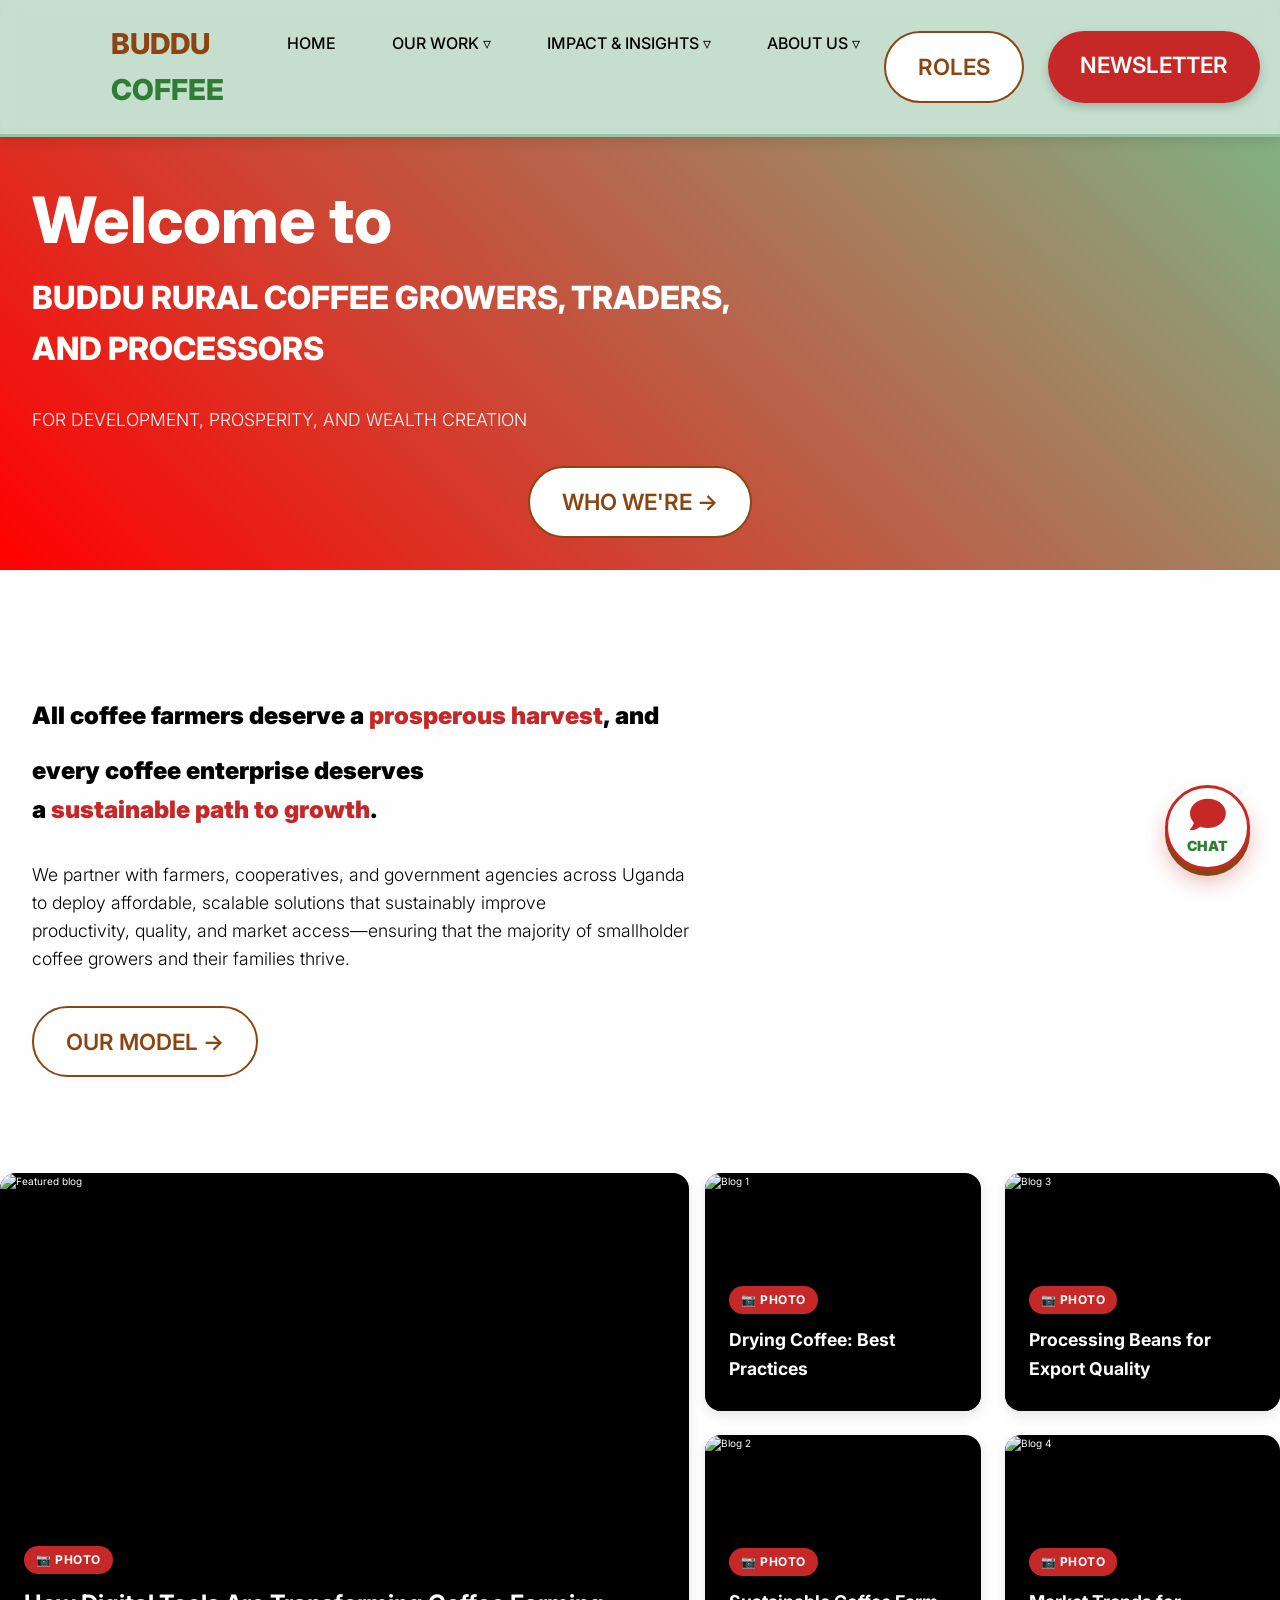
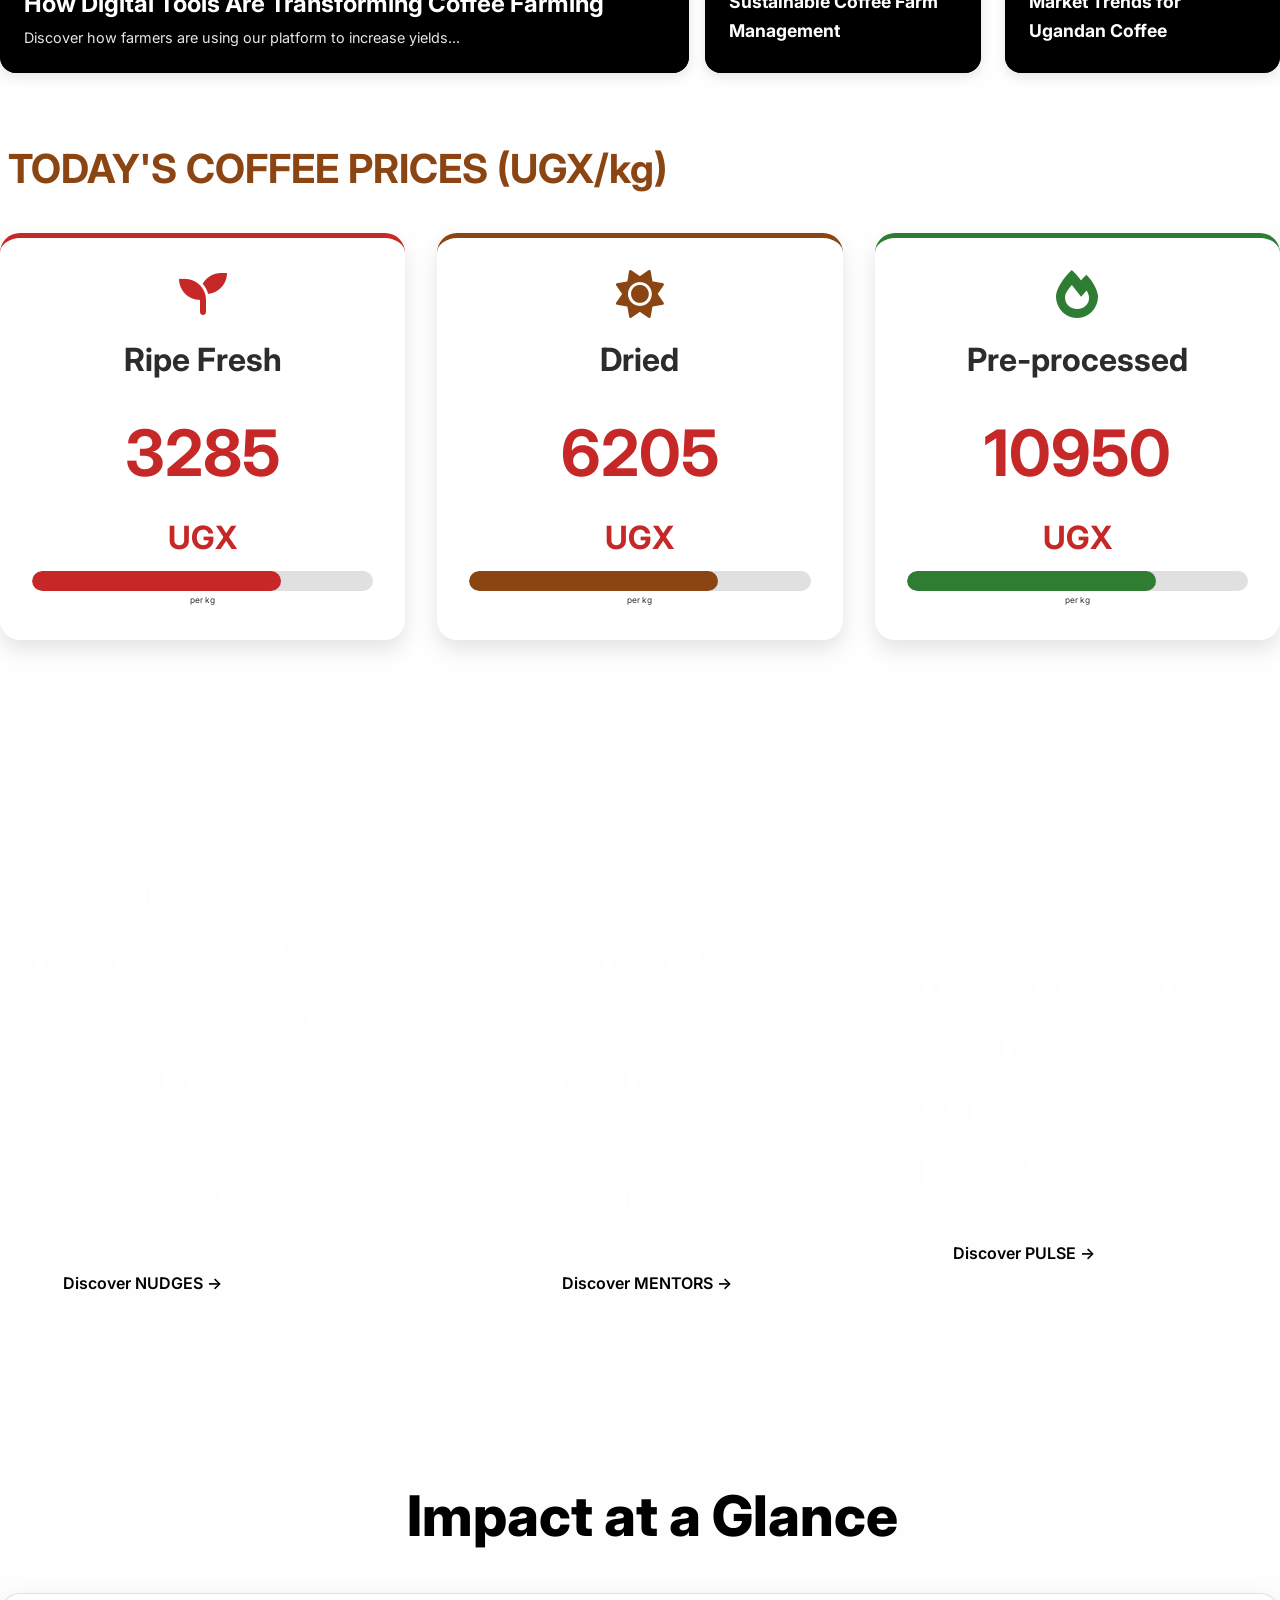
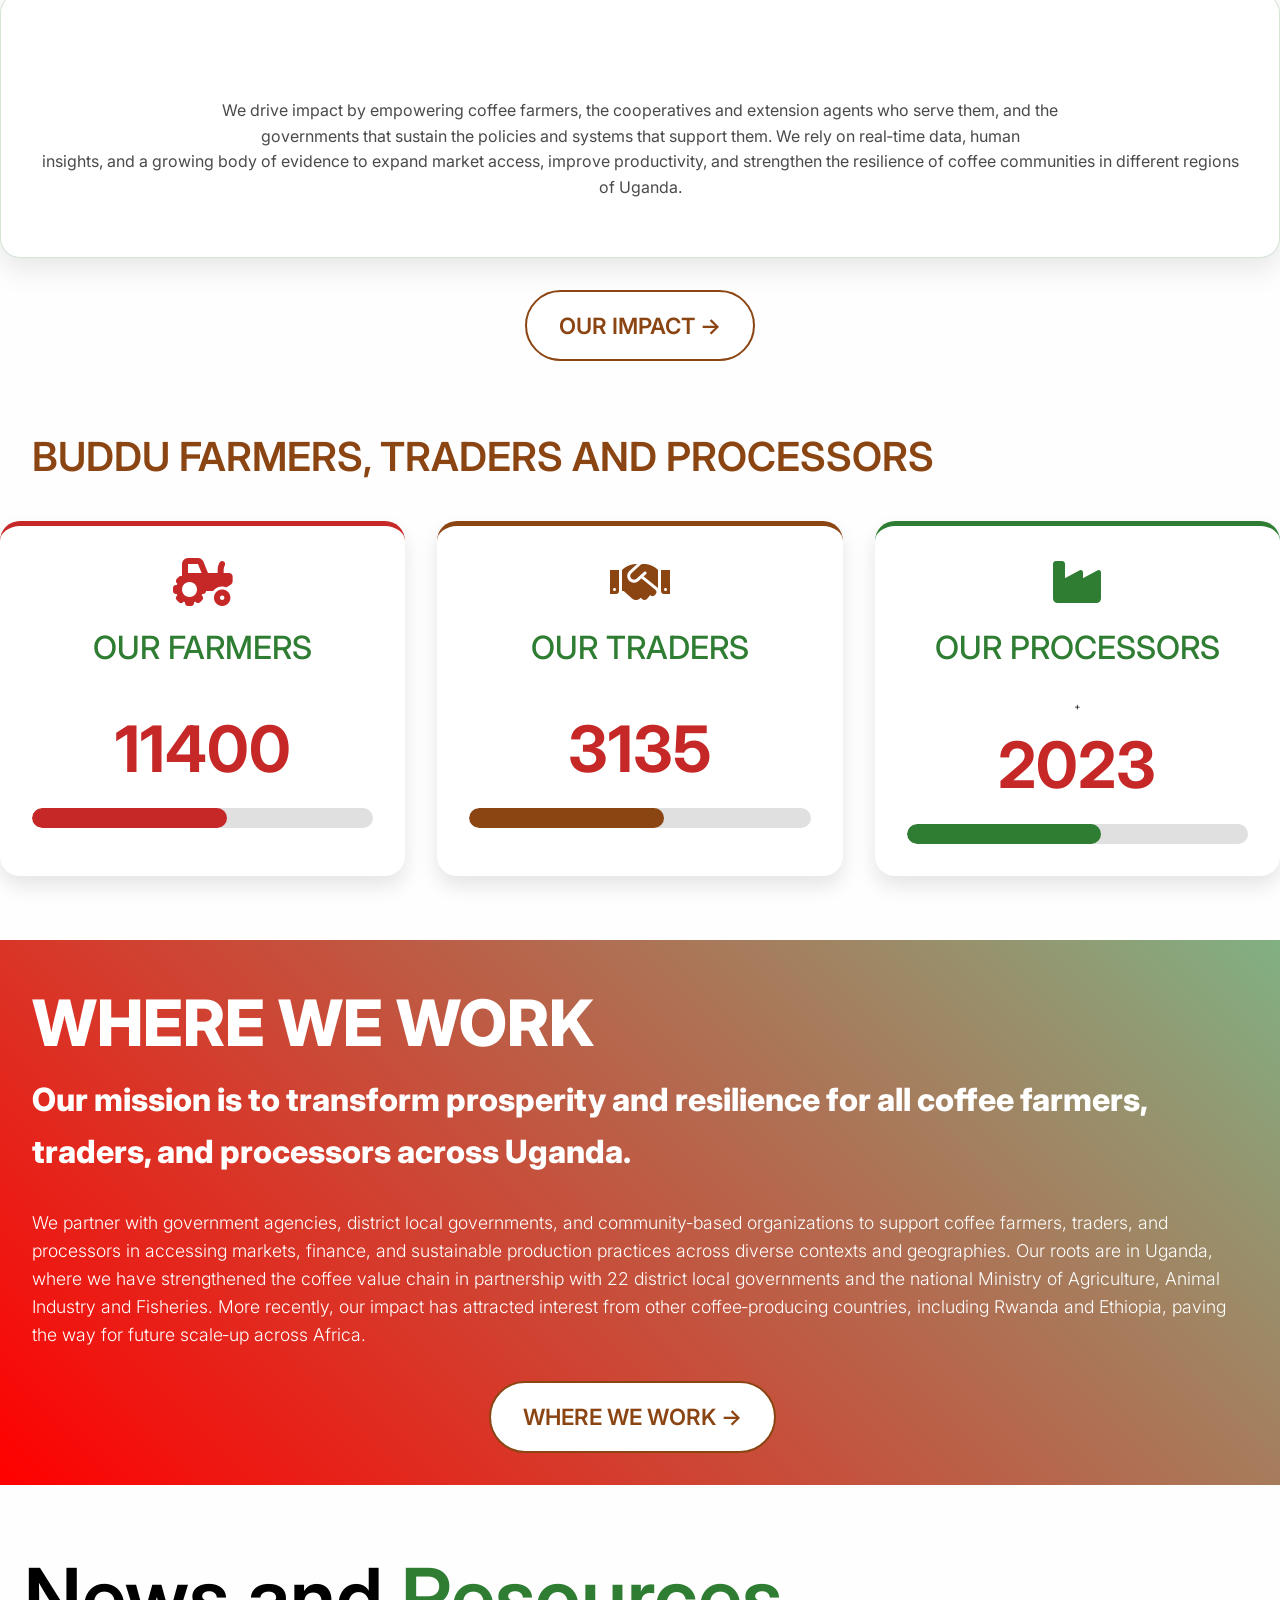
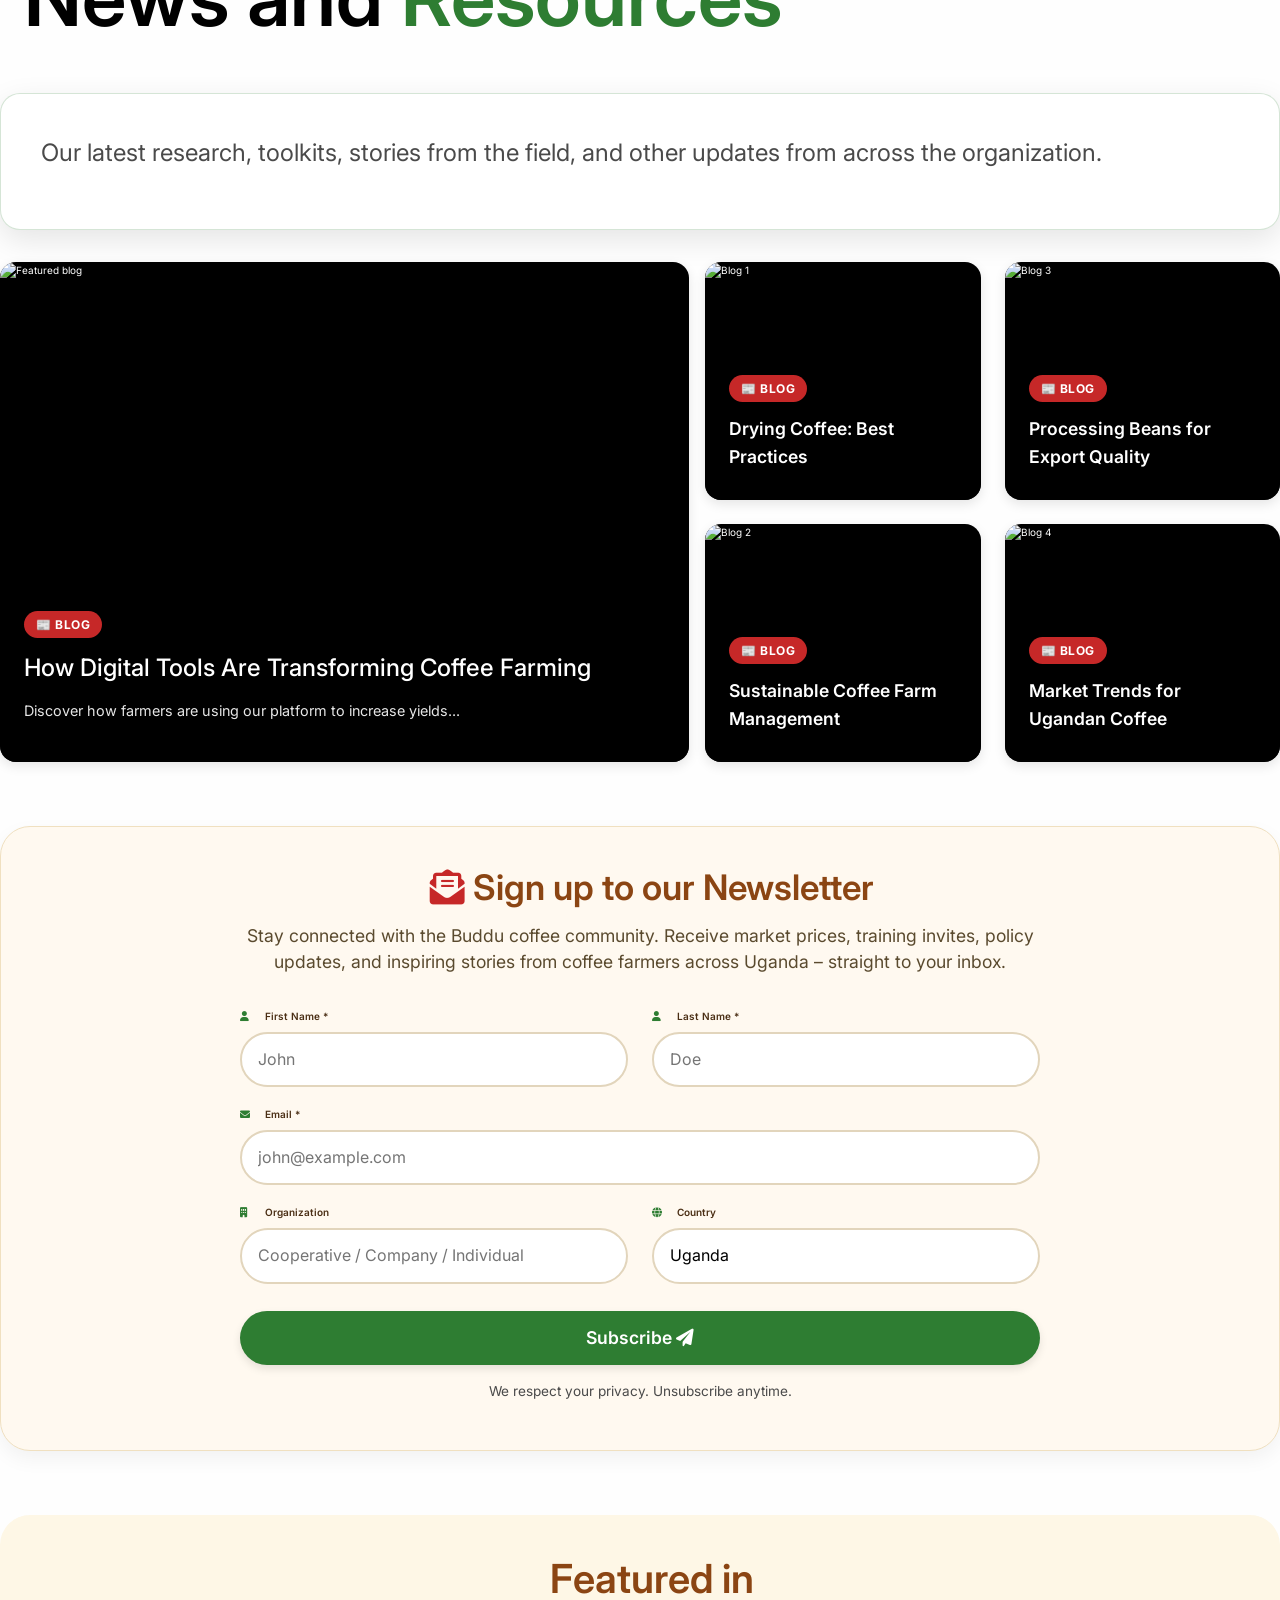
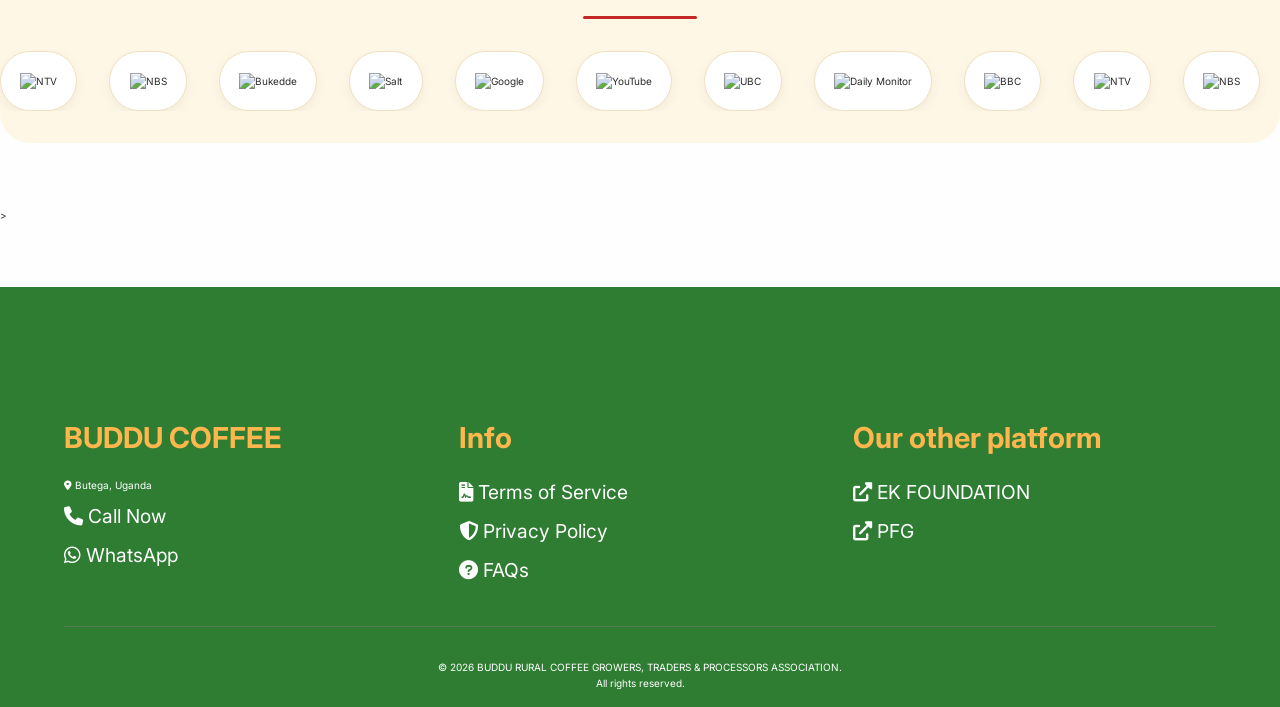
==== index.html @ 9400cb8c "Update index.html" ====
<!DOCTYPE html>
<html lang="en">
<head>
    <meta charset="UTF-8">
    <meta name="viewport" content="width=device-width, initial-scale=1.0, maximum-scale=2.0">
    <title>BUDDU RURAL COFFEE GROWERS, TRADERS AND PROCESSORS ASSOCIATION</title>
    <!-- Font Awesome 6 (icons) & Google Font for readability -->
    <link rel="stylesheet" href="https://cdnjs.cloudflare.com/ajax/libs/font-awesome/6.0.0-beta3/css/all.min.css">
    <link href="https://fonts.googleapis.com/css2?family=Inter:opsz,wght@14..32,400;14..32,600;14..32,700&display=swap" rel="stylesheet">
    <link rel="stylesheet" href="style.css">
</head>
<body>

<!-- NAVIGATION BAR (Red & Green theme) -->
    <nav class="navbar">
        <div class="nav-container">
            <div class="logo">
                <i class="i-container" style= "background-image: url(https://res.cloudinary.com/dxd5hibh7/image/upload/v1773772410/BUDDU-RURAL_COFFEE_GROWERS_TRADERS_PROCESSORS_ASSOCIATION_LTD_bmiiyi.png);"></i>
                <div class= "logo-container">
                <p><span>BUDDU</span></p>
                <p><span class="highlight">COFFEE</span></p>
                </div>    
            </div>
            <ul class="nav-menu" id="nav-menu">
                <div class="dropdown">
                <a href="index.html" class="dropbtn" id="about-main-btn"><span>HOME</span></a>
                </div>
                <div class="dropdown">
                <a href="our-work.html" class="dropbtn" id="about-main-btn"><span>OUR WORK ▿</span></a>
                <div class="dropdown-content">
                    <a href="our-work.html#our-model">OUR MODEL</a>
                    <a href="our-work.html#sustainability">SUSTAINABILITY</a>
                    <a href="our-work.html#where-we-work">WHERE WE WORK</a>

                </div>
            </div>
                <div class="dropdown">
                <a href="impact-insights.html" class="dropbtn" id="about-main-btn"><span>IMPACT & INSIGHTS ▿</span></a>
                <div class="dropdown-content">
                    <a href="impact-insights.html#impact-at-a-glance">IMPACT AT A GLANCE</a>
                    <a href="impact-insights.html#impact-by-area">IMPACT BY AREA</a>
                    <a href="impact-insights.html#data-driven-impact">DATA-DRIVEN IMPACT</a>
                    <a href="impact-insights.html#impact-reports">IMPACT REPORTS</a>
                </div>
            </div>
                <div class="dropdown">
                <a href="about.html" class="dropbtn" id="about-main-btn"><span>ABOUT US ▿</span></a>
                <div class="dropdown-content">
                    <a href="about.html#mission-vision-01">MISSION & VISION</a>
                    <a href="about.html#our-team-01">OUR TEAM</a>
                    <a href="about.html#leadership-team">LEADERSHIP TEAM</a>
                    <a href="about.html#board-of-directors">BOARD OF DIRECTORS</a>
                    <a href="about.html#partners">PARTNERS</a>
                </div>
            </div>
                <li data-page="home" class="active" style= "display:none"><i class="fas fa-home"></i> <span>Home</span></li>
                <li data-page="dashboard" title= "Preview Your Networth" style= "display:none"><i class="fas fa-chart-line"></i> <span>Dashboard</span></li>
                <li data-page="signup" title= "Join Our Cooperative" style= "display:none"><i class="fas fa-user-plus"></i> <span>Signup</span></li>
                <li data-page="settings" title= "Configure Notifications And Font-size" style= "display:none"><i class="fas fa-cog"></i> <span>Settings</span></li>
                <li data-page="profile" title= "View And Edit Profile" style= "display:none"><i class="fas fa-id-card"></i> <span>Profile</span></li>
                <a class="btn-secondary" href="role.html">ROLES</a>
                <a class="btn-primary" href="#newsletter">NEWSLETTER</a>
            </ul>
            <!-- Role tabs (Farmer/Trader/Processor) integrated in nav for quick access -->
            <div class="role-tabs" style= "display:none">
                <button class="role-btn active" data-role="farmer"><i class="fas fa-tractor"></i> Farmer</button>
                <button class="role-btn" data-role="trader"><i class="fas fa-handshake"></i> Trader</button>
                <button class="role-btn" data-role="processor"><i class="fas fa-industry"></i> Processor</button>
            </div>
            <div class="hamburger"><i class="fas fa-bars"></i></div>
        </div>
    </nav>
    

    <!-- MAIN CONTENT – all "pages" are sections hidden/shown via JS -->
    <main>
        <!-- HERO SECTION (part of Home, but visible on all pages? We'll place it inside home) -->

        <section class="about-section" id="our-team">
            <div class="our-team" style="background-image: url('https://images.unsplash.com/photo-1512568400610-62da28bc8a13?ixlib=rb-4.0.3&auto=format&fit=crop&w=800&q=80');">
                <div class="our-team-overlay"></div>
                <div class="our-team-content">
                    <p class="animate-up"><span class="team">Welcome to</span><br>BUDDU RURAL COFFEE GROWERS, TRADERS,<br>AND PROCESSORS</p>
                    <p style="font-size: 1.1rem; font-weight: 300;">FOR DEVELOPMENT, PROSPERITY, AND WEALTH CREATION</p>
                   <div class="hero-buttons animate-up delay-2">
                        <a class="btn-secondary" href="about.html">WHO WE'RE →</a>
                    </div>
                </div>
            </div>
        <!-- HOME PAGE -->

        <!-- Sidebar (off-canvas menu) -->
<div class="sidebar" id="sidebar">
    <div class="sidebar-header">
        <div class="sidebar-logo">
            <img src="https://res.cloudinary.com/dxd5hibh7/image/upload/v1773772410/BUDDU-RURAL_COFFEE_GROWERS_TRADERS_PROCESSORS_ASSOCIATION_LTD_bmiiyi.png" alt="Buddu Coffee Logo">
            <span>Buddu Coffee</span>
        </div>
        <button class="close-sidebar" id="closeSidebar">&times;</button>
    </div>
    <ul class="sidebar-menu">
        <li><a href="index.html">Home</a></li>
        <li><a href="our-work.html">Our Work ▿</a></li>
        <li><a href="impact-insights.html">Impact & Insights ▿</a></li>
        <li><a href="about.html">About Us ▿</a></li>
        <li><a href="role.html">Roles</a></li>
        <li><a href="news-resources.html">Newsletter</a></li>
    </ul>
    <div class="sidebar-footer">
        <p>📞 <a href="tel:+256751545436">Call Now</a></p>
        <p>💬 <a href="https://wa.me/256701715505" target="_blank">WhatsApp</a></p>
        <div class="social-links">
            <a href="#"><i class="fab fa-facebook"></i></a>
            <a href="#"><i class="fab fa-twitter"></i></a>
            <a href="#"><i class="fab fa-instagram"></i></a>
            <a href="https://www.tiktok.com/@buddururalcoffee"><i class="fa-brands fa-tiktok"></i></a>
        </div>
    </div>
</div>

<!-- Overlay for when sidebar is open -->
<div class="sidebar-overlay" id="sidebarOverlay"></div>

<div>
           <section class="welcome-section" id="welcome-section">
            <div class="welcome">
                <div class="welcome-overlay"></div>
                <div class="welcome-content">
                    <p class="animate-up"><span class="come"></span>All coffee farmers deserve a <span>prosperous harvest</span>, and<br>every coffee enterprise deserves<br>a <span>sustainable path to growth</span>.</p>
                    <p style="font-size: 1.1rem; font-weight: 300;">We partner with farmers, cooperatives, and government agencies across Uganda<br> to deploy affordable, scalable solutions that sustainably improve<br>productivity, quality, and market access—ensuring that the majority of smallholder<br>coffee growers and their families thrive.</p>
                   <div class="welcome-buttons animate-up delay-2">
                        <button class="btn-welcome" onclick="switchPage('about')" style="margin-left: 0;">OUR MODEL →</button>
                    </div>
                </div>
            </div>
</div>
        </section>
    </div>

    <div class="blog-grid">
    <!-- Featured blog (full height on left) -->
    <a href="https://res.cloudinary.com/dxd5hibh7/image/upload/v1773411792/coffeeCherriesHero_luwmcz.png" class="blog-featured">
        <div class="blog-card">
            <img src="https://res.cloudinary.com/dxd5hibh7/image/upload/v1773411792/coffeeCherriesHero_luwmcz.png" alt="Featured blog">
            <div class="blog-overlay">
                <span class="blog-sticker">📷 PHOTO</span>
                <h3>How Digital Tools Are Transforming Coffee Farming</h3>
                <p>Discover how farmers are using our platform to increase yields...</p>
            </div>
        </div>
    </a>

    <!-- Right side: two columns, each with two stacked blogs -->
    <div class="blog-columns">
        <div class="blog-col">
            <a href="https://images.unsplash.com/photo-1559526324-593bc073d938?ixlib=rb-4.0.3&auto=format&fit=crop&w=800&q=80" class="blog-item">
                <div class="blog-card">
                    <img src="https://images.unsplash.com/photo-1559526324-593bc073d938?ixlib=rb-4.0.3&auto=format&fit=crop&w=800&q=80" alt="Blog 1">
                    <div class="blog-overlay">
                        <span class="blog-sticker">📷 PHOTO</span>
                        <h4>Drying Coffee: Best Practices</h4>
                    </div>
                </div>
            </a>
            <a href="https://images.unsplash.com/photo-1461023058943-07fcbe16d735?ixlib=rb-4.0.3&auto=format&fit=crop&w=800&q=80" class="blog-item">
                <div class="blog-card">
                    <img src="https://images.unsplash.com/photo-1461023058943-07fcbe16d735?ixlib=rb-4.0.3&auto=format&fit=crop&w=800&q=80" alt="Blog 2">
                    <div class="blog-overlay">
                        <span class="blog-sticker">📷 PHOTO</span>
                        <h4>Sustainable Coffee Farm Management</h4>
                    </div>
                </div>
            </a>
        </div>
        <div class="blog-col">
            <a href="https://images.unsplash.com/photo-1512568400610-62da28bc8a13?ixlib=rb-4.0.3&auto=format&fit=crop&w=800&q=80" class="blog-item">
                <div class="blog-card">
                    <img src="https://images.unsplash.com/photo-1512568400610-62da28bc8a13?ixlib=rb-4.0.3&auto=format&fit=crop&w=800&q=80" alt="Blog 3">
                    <div class="blog-overlay">
                        <span class="blog-sticker">📷 PHOTO</span>
                        <h4>Processing Beans for Export Quality</h4>
                    </div>
                </div>
            </a>
            <a href="https://res.cloudinary.com/dxd5hibh7/image/upload/v1773411792/coffeeCherriesHero_luwmcz.png" class="blog-item">
                <div class="blog-card">
                    <img src="https://res.cloudinary.com/dxd5hibh7/image/upload/v1773411792/coffeeCherriesHero_luwmcz.png" alt="Blog 4">
                    <div class="blog-overlay">
                        <span class="blog-sticker">📷 PHOTO</span>
                        <h4>Market Trends for Ugandan Coffee</h4>
                    </div>
                </div>
            </a>
        </div>
    </div>
    </div>
    
    <!-- CURRENT COFFEE PRICES (large cards, easy to read) -->
            <div class="price-section">
    <h2><i class="fas fa-chart-simple"></i> TODAY'S COFFEE PRICES (UGX/kg)</h2>
    <div class="price-cards">
        <!-- Card 1: Ripe Fresh -->
        <div class="price-card" style="border-top: 5px solid #C62828;">
            <i class="fas fa-seedling" style="color: #C62828;"></i>
            <h3>Ripe Fresh</h3>
            <div class="price-meter" data-target="4500">
                <div class="price-value">
                    <span class="price-number">0</span> <h3>UGX</h3>
                </div>
                <div class="meter-bar">
                    <div class="meter-fill-1"></div>
                </div>
                <Small>per kg</small>
            </div>
        </div>

        <!-- Card 2: Dried -->
        <div class="price-card" style="border-top: 5px solid #8B4513;">
            <i class="fas fa-sun" style="color: #8B4513;"></i>
            <h3>Dried</h3>
            <div class="price-meter" data-target="8500">
                <div class="price-value">
                    <span class="price-number">0</span> <h3>UGX</h3>
                </div>
                <div class="meter-bar">
                    <div class="meter-fill-2"></div>
                </div>
                <Small>per kg</small>
            </div>
        </div>

        <!-- Card 3: Pre‑processed -->
        <div class="price-card" style="border-top: 5px solid #2E7D32;">
            <i class="fas fa-fire" style="color: #2E7D32;"></i>
            <h3>Pre-processed</h3>
            <div class="price-meter" data-target="15000">
                <div class="price-value">
                    <span class="price-number">0</span> <h3>UGX</h3>
                </div>
                <div class="meter-bar">
                    <div class="meter-fill-3"></div>
                </div>
                <Small>per kg</small>
            </div>
        </div>
    </div>
</div>
    
<section class="pulse-section" id="pulse-section">
    <div class="pulse" id="pulse-bg" style="background-image: url('https://images.unsplash.com/photo-1442512595331-e89e73853f31?ixlib=rb-4.0.3&auto=format&fit=crop&w=1950&q=80');">
        <div class="team-columns">
            <!-- Column 1 (Mission) – wider -->
            <div class="team-column mission-column" data-bg="https://images.unsplash.com/photo-1559056199-5a47f60c5053?ixlib=rb-4.0.3&auto=format&fit=crop&w=1950&q=80">
                <div class="column-overlay"></div>
                <div class="column-content">
                    <h3>DIGITAL EMPOREMENT</h3>
                    <p class="quote">
                        We equip coffee farmers, traders, and processors with timely insights and resources to make informed decisions.
                    </p>
                    <button class="btn-secondary col-btn" onclick="alert('Mission action')">Discover NUDGES →</button>
                </div>
            </div>
            <!-- Column 2 (Vision) -->
            <div class="team-column vision-column" data-bg="https://images.unsplash.com/photo-1497515114629-f71d768fd07c?ixlib=rb-4.0.3&auto=format&fit=crop&w=1950&q=80">
                <div class="column-overlay"></div>
                <div class="column-content">
                    <h3>SKILLED,RESPECTFUL TOUCH</h3>
                    <p class="quote">
                        We train frontline providers to ensure best advice for every member.
                    </p>
                    <button class="btn-secondary col-btn" onclick="alert('Vision action')">Discover MENTORS →</button>
                </div>
            </div>
            <!-- Column 3 (Values) -->
            <div class="team-column values-column" data-bg="https://images.unsplash.com/photo-1559526324-593bc073d938?ixlib=rb-4.0.3&auto=format&fit=crop&w=1950&q=80">
                <div class="column-overlay"></div>
                <div class="column-content">
                    <h3>DATA-DRIVEN IMPROVEMENT</h3>
                    <p class="quote">
                        We harness real‑time data and research to improve productivity.
                    </p>
                    <button class="btn-secondary col-btn" onclick="alert('Values action')">Discover PULSE →</button>
                </div>
            </div>
        </div>
    </div>
</section>


             <section class="about-section" id="mission-vision" style="justify-content: center; align-items: center; text-align: center;">
            <h2 style="font-size: 3.5rem; color: black; font-weight: 800;">Impact at a Glance</h2>
            <div class="mission-block">
                    <P style="font-size: 1rem; margin-top: 4rem;">We drive impact by empowering coffee farmers, the cooperatives and extension agents who serve them, and the<br>governments that sustain the policies and systems that support them. We rely on real‑time data, human<br>insights, and a growing body of evidence to expand market access, improve productivity, and strengthen the resilience of coffee communities in different regions of Uganda.</P>
                     
            </div>

                    <button class="btn-secondary" onclick="switchPage('impact')" style="margin-top: 2rem;">OUR IMPACT →</button>

             <div class="price-section" style= "text-align: center;">
    <h2><i class="fas fa-chart-simple"></i>BUDDU FARMERS, TRADERS AND PROCESSORS</h2>
    <div class="price-cards">
        <!-- Card 1: Ripe Fresh -->
        <div class="price-card" style="border-top: 5px solid #C62828;">
            <i class="fas fa-tractor fa-3x" style="color: #C62828;"></i>
            <h3>OUR FARMERS</h3>
            <div class="price-meter" data-target="20000">
                <div class="price-value">
                    <span class="price-number">0</span>
                </div>
                <div class="meter-bar">
                    <div class="meter-fill-1"></div>
                </div>
            </div>
        </div>

        <!-- Card 2: Dried -->
        <div class="price-card" style="border-top: 5px solid #8B4513;">
            <i class="fas fa-handshake fa-3x" style="color: #8B4513;"></i>
            <h3>OUR TRADERS</h3>
            <div class="price-meter" data-target="5500">
                <div class="price-value">
                    <span class="price-number">0</span>
                </div>
                <div class="meter-bar">
                    <div class="meter-fill-2"></div>
                </div>
            </div>
        </div>

        <!-- Card 3: Pre‑processed -->
        <div class="price-card" style="border-top: 5px solid #2E7D32;">
            <i class="fas fa-industry fa-3x" style="color: #2E7D32;"></i>
            <h3>OUR PROCESSORS</h3>
            <div class="price-meter" data-target="3550"><span>+</span>
                <div class="price-value">
                    <span class="price-number">0</span>
                </div>
                <div class="meter-bar">
                    <div class="meter-fill-3"></div>
                </div>
            </div>
        </div>
    </div>
</div>

        </section>

         <!-- WHERE WE WORK -->
        <section class="about-section" id="our-team">
            <div class="our-team" style="background-image: url('https://images.unsplash.com/photo-1512568400610-62da28bc8a13?ixlib=rb-4.0.3&auto=format&fit=crop&w=800&q=80');">
                <div class="our-team-overlay"></div>
                <div class="our-team-content">
                    <p class="animate-up"><span class="team">WHERE WE WORK</span><br>Our mission is to transform prosperity and resilience for all coffee farmers, traders, and processors across Uganda.</p>
                    <p style="font-size: 1.1rem; font-weight: 300;">We partner with government agencies, district local governments, and community‑based organizations to support coffee farmers, traders, and processors in accessing markets, finance, and sustainable production practices across diverse contexts and geographies. Our roots are in Uganda, where we have strengthened the coffee value chain in partnership with 22 district local governments and the national Ministry of Agriculture, Animal Industry and Fisheries. More recently, our impact has attracted interest from other coffee‑producing countries, including Rwanda and Ethiopia, paving the way for future scale‑up across Africa.</p>
                   <div class="hero-buttons animate-up delay-2">
                        <button class="btn-secondary" onclick="switchPage('work')" style="margin-left: -1rem;">WHERE WE WORK →</button>
                    </div>
                </div>
            </div>

            <section class="about-section" id="mission-vision">
            <h2 style="font-size: 5rem; margin-top: 2.2rem; color: black;">News and <span class="green">Resources</span></h2>
            <div class="mission-block">
                <p style="font-size: 1.5rem;">
                    Our latest research, toolkits, stories from the field, and other updates from across the organization.
                </p>
            </div>

            <div class="blog-grid">
    <!-- Featured blog (full height on left) -->
    <a href="/blog/featured-post" class="blog-featured">
        <div class="blog-card">
            <img src="https://res.cloudinary.com/dxd5hibh7/image/upload/v1773411792/coffeeCherriesHero_luwmcz.png" alt="Featured blog">
            <div class="blog-overlay">
                <span class="blog-sticker">📰 BLOG</span>
                <h3>How Digital Tools Are Transforming Coffee Farming</h3>
                <p>Discover how farmers are using our platform to increase yields...</p>
            </div>
        </div>
    </a>

    <!-- Right side: two columns, each with two stacked blogs -->
    <div class="blog-columns">
        <div class="blog-col">
            <a href="/blog/post-1" class="blog-item">
                <div class="blog-card">
                    <img src="https://images.unsplash.com/photo-1559526324-593bc073d938?ixlib=rb-4.0.3&auto=format&fit=crop&w=800&q=80" alt="Blog 1">
                    <div class="blog-overlay">
                        <span class="blog-sticker">📰 BLOG</span>
                        <h4>Drying Coffee: Best Practices</h4>
                    </div>
                </div>
            </a>
            <a href="/blog/post-2" class="blog-item">
                <div class="blog-card">
                    <img src="https://images.unsplash.com/photo-1461023058943-07fcbe16d735?ixlib=rb-4.0.3&auto=format&fit=crop&w=800&q=80" alt="Blog 2">
                    <div class="blog-overlay">
                        <span class="blog-sticker">📰 BLOG</span>
                        <h4>Sustainable Coffee Farm Management</h4>
                    </div>
                </div>
            </a>
        </div>
        <div class="blog-col">
            
            <a href="/blog/post-3" class="blog-item">
                <div class="blog-card">
                    <img src="https://images.unsplash.com/photo-1512568400610-62da28bc8a13?ixlib=rb-4.0.3&auto=format&fit=crop&w=800&q=80" alt="Blog 3">
                    <div class="blog-overlay">
                        <span class="blog-sticker">📰 BLOG</span>
                        <h4>Processing Beans for Export Quality</h4>
                    </div>
                </div>
            </a>
            <a href="/blog/post-4" class="blog-item">
                <div class="blog-card">
                    <img src="https://res.cloudinary.com/dxd5hibh7/image/upload/v1773411792/coffeeCherriesHero_luwmcz.png" alt="Blog 4">
                    <div class="blog-overlay">
                        <span class="blog-sticker">📰 BLOG</span>
                        <h4 id="newsletter">Market Trends for Ugandan Coffee</h4>
                    </div>
                </div>
            </a>
        </div>
    </div>
    </div>

         <section class="newsletter-section">
    <div class="newsletter-container">
        <div class="newsletter-header">
            <h2><i class="fas fa-envelope-open-text"></i> Sign up to our Newsletter</h2>
            <p>Stay connected with the Buddu coffee community. Receive market prices, training invites, policy updates, and inspiring stories from coffee farmers across Uganda – straight to your inbox.</p>
        </div>
        <form id="newsletterForm" class="newsletter-form">
            <div class="form-row">
                <div class="form-group">
                    <label for="firstname"><i class="fas fa-user"></i> First Name *</label>
                    <input type="text" id="firstname" name="firstname" placeholder="John" required>
                </div>
                <div class="form-group">
                    <label for="lastname"><i class="fas fa-user"></i> Last Name *</label>
                    <input type="text" id="lastname" name="lastname" placeholder="Doe" required>
                </div>
            </div>
            <div class="form-group">
                <label for="email"><i class="fas fa-envelope"></i> Email *</label>
                <input type="email" id="email" name="email" placeholder="john@example.com" required>
            </div>
            <div class="form-row">
                <div class="form-group">
                    <label for="organization"><i class="fas fa-building"></i> Organization</label>
                    <input type="text" id="organization" name="organization" placeholder="Cooperative / Company / Individual">
                </div>
                <div class="form-group">
                    <label for="country"><i class="fas fa-globe"></i> Country</label>
                    <input type="text" id="country" name="country" placeholder="Uganda" value="Uganda">
                </div>
            </div>
            <button type="submit" class="btn-newsletter">Subscribe <i class="fas fa-paper-plane"></i></button>
            <p class="form-note">We respect your privacy. Unsubscribe anytime.</p>
        </form>
        <div id="formSuccess" class="form-success" style="display: none;">
            <i class="fas fa-check-circle"></i> Thank you for subscribing! You'll hear from us soon.
        </div>
    </div>
</section>

      <section class="featured" id="featured">
    <h2>Featured in</h2>
    <div class="marquee">
        <div class="marquee-track">
            <!-- First set -->
            <span class="media-item">
                <img src="https://upload.wikimedia.org/wikipedia/commons/thumb/0/09/NTV_Uganda_2024_logo.png/200px-NTV_Uganda_2024_logo.png" alt="NTV" loading="lazy">
            </span>
            <span class="media-item">
                <img src="https://upload.wikimedia.org/wikipedia/commons/thumb/4/4d/NBS_TV_Uganda_logo.png/200px-NBS_TV_Uganda_logo.png" alt="NBS" loading="lazy">
            </span>
            <span class="media-item">
                <img src="https://upload.wikimedia.org/wikipedia/commons/thumb/2/2c/Bukedde_Newspaper_Logo.png/200px-Bukedde_Newspaper_Logo.png" alt="Bukedde" loading="lazy">
            </span>
            <span class="media-item">
                <img src="https://upload.wikimedia.org/wikipedia/commons/thumb/3/3a/Salt_Media_Logo.png/200px-Salt_Media_Logo.png" alt="Salt" loading="lazy">
            </span>
            <span class="media-item">
                <img src="https://upload.wikimedia.org/wikipedia/commons/thumb/2/2f/Google_2015_logo.svg/200px-Google_2015_logo.svg.png" alt="Google" loading="lazy">
            </span>
            <span class="media-item">
                <img src="https://upload.wikimedia.org/wikipedia/commons/thumb/b/b8/YouTube_Logo_2017.svg/200px-YouTube_Logo_2017.svg.png" alt="YouTube" loading="lazy">
            </span>
            <span class="media-item">
                <img src="https://upload.wikimedia.org/wikipedia/commons/thumb/e/e9/UBC_Logo.png/200px-UBC_Logo.png" alt="UBC" loading="lazy">
            </span>
            <span class="media-item">
                <img src="https://upload.wikimedia.org/wikipedia/commons/thumb/8/88/Daily_Monitor_logo.svg/200px-Daily_Monitor_logo.svg.png" alt="Daily Monitor" loading="lazy">
            </span>
            <span class="media-item">
                <img src="https://upload.wikimedia.org/wikipedia/commons/thumb/8/8c/BBC_Logo_2021.svg/200px-BBC_Logo_2021.svg.png" alt="BBC" loading="lazy">
            </span>
            <!-- Duplicate set for seamless loop -->
            <span class="media-item">
                <img src="https://upload.wikimedia.org/wikipedia/commons/thumb/0/09/NTV_Uganda_2024_logo.png/200px-NTV_Uganda_2024_logo.png" alt="NTV" loading="lazy">
            </span>
            <span class="media-item">
                <img src="https://upload.wikimedia.org/wikipedia/commons/thumb/4/4d/NBS_TV_Uganda_logo.png/200px-NBS_TV_Uganda_logo.png" alt="NBS" loading="lazy">
            </span>
            <span class="media-item">
                <img src="https://upload.wikimedia.org/wikipedia/commons/thumb/2/2c/Bukedde_Newspaper_Logo.png/200px-Bukedde_Newspaper_Logo.png" alt="Bukedde" loading="lazy">
            </span>
            <span class="media-item">
                <img src="https://upload.wikimedia.org/wikipedia/commons/thumb/3/3a/Salt_Media_Logo.png/200px-Salt_Media_Logo.png" alt="Salt" loading="lazy">
            </span>
            <span class="media-item">
                <img src="https://upload.wikimedia.org/wikipedia/commons/thumb/2/2f/Google_2015_logo.svg/200px-Google_2015_logo.svg.png" alt="Google" loading="lazy">
            </span>
            <span class="media-item">
                <img src="https://upload.wikimedia.org/wikipedia/commons/thumb/b/b8/YouTube_Logo_2017.svg/200px-YouTube_Logo_2017.svg.png" alt="YouTube" loading="lazy">
            </span>
            <span class="media-item">
                <img src="https://upload.wikimedia.org/wikipedia/commons/thumb/e/e9/UBC_Logo.png/200px-UBC_Logo.png" alt="UBC" loading="lazy">
            </span>
            <span class="media-item">
                <img src="https://upload.wikimedia.org/wikipedia/commons/thumb/8/88/Daily_Monitor_logo.svg/200px-Daily_Monitor_logo.svg.png" alt="Daily Monitor" loading="lazy">
            </span>
            <span class="media-item">
                <img src="https://upload.wikimedia.org/wikipedia/commons/thumb/8/8c/BBC_Logo_2021.svg/200px-BBC_Logo_2021.svg.png" alt="BBC" loading="lazy">
            </span>
        </div>
    </div>
</section>

        </section>


        <!-- SIGNUP PAGE -->
        <section id="signup" class="page">
            <div class="form-container">
                <p style="color:#2E7D32;"><i class="fas fa-user-plus"></i> Join BUDDU RURAL COFFEE GROWERS, TRADERS & PROCESSORS COOPERATIVE</P>
                <form id="signupForm">
                    <label><i class="fas fa-user"></i> Full name</label>
                    <input type="text" placeholder="Enter Full Name" required>

                    <label><i class="fas fa-phone"></i> Phone (for WhatsApp)</label>
                    <input type="tel" placeholder="+256 7XX XXX XXX" required>

                    <label><i class="fas fa-tag"></i> I am a</label>
                    <select required>
                        <option value="">Select role</option>
                        <option value="farmer">Farmer</option>
                        <option value="trader">Trader</option>
                        <option value="processor">Processor</option>
                    </select>

                    <label><i class="fas fa-envelope"></i> Email (optional)</label>
                    <input type="email" placeholder="you@example.com">

                    <label><i class="fas fa-lock"></i> Password</label>
                    <input type="password" placeholder="********" required>

                    <button type="submit" class="btn-primary btn-block">Register <i class="fas fa-check"></i></button>
                </form>
                <p class="legal-note">By joining you agree to our <a href="#" onclick="openModal('tos')">Terms</a> and <a href="#" onclick="openModal('pp')">Privacy</a>.</p>
            </div>
        </section>

        <!-- DASHBOARD PAGE (role‑based content) -->
        <section id="dashboard" class="page">
            <h2><i class="fas fa-chart-pie"></i> Your Dashboard</h2>
            <div class="role-message" id="dashboard-msg">Welcome, Farmer! Here is your farm summary.</div>
            <div class="dashboard-cards">
                <div class="stat-card"><i class="fas fa-weight-hanging"></i> <span class="stat-label">Total Coffee (kg)</span> <span class="stat-value" id="stat1">1,200</span></div>
                <div class="stat-card"><i class="fas fa-coins"></i> <span class="stat-label">Estimated Income</span> <span class="stat-value" id="stat2">6,600,000 UGX</span></div>
                <div class="stat-card"><i class="fas fa-truck"></i> <span class="stat-label">Orders</span> <span class="stat-value" id="stat3">8</span></div>
            </div>
            <div class="recent-activity">
                <h3>Recent activity</h3>
                <ul id="activity-list">
                    <li><i class="fas fa-check-circle green"></i> Sold 50kg dried coffee - 2 days ago</li>
                    <li><i class="fas fa-check-circle green"></i> New buyer inquiry - yesterday</li>
                </ul>
            </div>
        </section>

        <!-- SETTINGS PAGE -->
        <section id="settings" class="page">
            <h2><i class="fas fa-sliders"></i> Settings</h2>
            <div class="settings-group">
                <label><i class="fas fa-bell"></i> Notifications</label>
                <input type="checkbox" checked> Receive WhatsApp alerts
                <br><br>
                <label><i class="fas fa-globe"></i> Language</label>
                <select>
                    <option>English (simple)</option>
                    <option>Luganda (audio support soon)</option>
                </select>
                <br><br>
                <label><i class="fas fa-mobile-alt"></i> Display size</label>
                <div class="font-size-btns">
                    <button class="btn-small" onclick="document.body.style.fontSize='16px'">Small</button>
                    <button class="btn-small" onclick="document.body.style.fontSize='20px'">Medium</button>
                    <button class="btn-small" onclick="document.body.style.fontSize='24px'">Large</button>
                </div>
            </div>
        </section>

        <!-- PROFILE PAGE (role‑based) -->
        <section id="profile" class="page">
            <h2><i class="fas fa-id-badge"></i> Your Profile</h2>
            <div class="profile-card">
                <div class="profile-avatar"><i class="fas fa-user-circle"></i></div>
                <div class="profile-info" id="profile-info">
                    <p><strong>Name:</strong> Okello John (Farmer)</p>
                    <p><strong>Phone:</strong> +256 701 234567</p>
                    <p><strong>Member since:</strong> 2025</p>
                    <p><strong>Verified:</strong> <i class="fas fa-check-circle green"></i></p>
                </div>
                <button class="btn-primary">Edit profile</button>
            </div>
        </section>
       <!-- learn roles right here--->>
    </main>

      <div class="chat-btn">
        <button id="ChatBtn" onclick="openChat()">
            <i class='fas fa-comment' style='font-size:36px; color:#C62828; display:block;'></i>
            <span style="font-size:14px; color:#2E7D32; font-weight:900;">CHAT</span>
        </button>
    </div>

    <div class="container" id="container">
        <div id="chatwith">
            <div class="system-info">🔴 you · 🟢 admin (connecting...)</div>
        </div>
        <textarea id="Chat" placeholder="type your message..."></textarea>
        <button class="send-btn" id="SendBtn">send 💬</button>
        <button class="sent-btn" id="SentBtn" onclick="closeChat()">close ✕</button>
    </div>
    
</section>
    
    <!-- FOOTER with TOS/PP/FAQ modals, contacts, WhatsApp, other platform -->
    <footer>
         <div class="logo">
                <i class="i-container" style= "background-image: url(https://res.cloudinary.com/dxd5hibh7/image/upload/v1773772410/BUDDU-RURAL_COFFEE_GROWERS_TRADERS_PROCESSORS_ASSOCIATION_LTD_bmiiyi.png);"></i>   
            </div>
        <div class="footer-content">
            <div class="footer-section">
                <h4>BUDDU COFFEE</h4>
                <p><i class="fas fa-map-marker-alt"></i>  Butega, Uganda</p>
                <p><a href="tel:+256751545436"><i class="fas fa-phone"></i>  Call Now</a></p>
                <p><a href="https://wa.me/256700123456" target="_blank"><i class="fab fa-whatsapp"></i>  WhatsApp</a></p>
            </div>
            <div class="footer-section">
                <h4>Info</h4>
                <a href="#" onclick="openModal('tos')"><i class="fas fa-file-contract"></i> Terms of Service</a>
                <a href="#" onclick="openModal('pp')"><i class="fas fa-shield"></i> Privacy Policy</a>
                <a href="#" onclick="openModal('faq')"><i class="fas fa-question-circle"></i> FAQs</a>
            </div>
            <div class="footer-section">
                <h4>Our other platform</h4>
                                <a href="https://ekfoundation.org" target="_blank"><i class="fas fa-external-link-alt"></i> EK FOUNDATION</a>
                <a href="https://pfg-chapati.vercel.app" target="_blank"><i class="fas fa-external-link-alt"></i> PFG</a>
            </div>
        </div>
        <div class="footer-bottom">
            &copy; 2026 BUDDU RURAL COFFEE GROWERS, TRADERS & PROCESSORS ASSOCIATION.
            <p>All rights reserved.</p>
        </div>
    </footer>

    <!-- MODALS for ToS, PP, FAQ -->
    <div id="modal" class="modal">
        <div class="modal-content">
            <span class="close" onclick="closeModal()">&times;</span>
            <div id="modal-body"></div>
        </div>
    </div>

         <!--Start of Tawk.to Script-->
<script type="text/javascript">
var Tawk_API=Tawk_API||{}, Tawk_LoadStart=new Date();
(function(){
var s1=document.createElement("script"),s0=document.getElementsByTagName("script")[0];
s1.async=true;
s1.src='https://embed.tawk.to/69c9298aecf7021c36680246/1jksskhmr';
s1.charset='UTF-8';
s1.setAttribute('crossorigin','*');
s0.parentNode.insertBefore(s1,s0);
})();
</script>
<!--End of Tawk.to Script-->

    <script src="script.js"></script>
</body>
    </html>
---- style.css ----
/* style.css */
* {
    margin: 0;
    padding: 0;
    line-height: 1.6;
    box-sizing: border-box;
    font-family: 'Inter', sans-serif;
}

body {
    background-color: #fefefe;
    color: #2c2c2c;
    line-height: 1.6;
    font-size: 10px; /* large base for readability */
    transition: font-size 0.2s;
    overflow-x: hidden;
}
.body-container {
    width: 100%;
    max-width: 1200px;
    margin: 0 auto;
    padding: 0 20px;
    max-width: 100%;
}

/* colors: red #C62828, green #2E7D32, white #ffffff, brown #8B4513 */
:root {
    --red: #C62828;
    --green: #2E7D32;
    --brown: #8B4513;
    --white: #ffffff;
    --light-bg: #f9f5f0;
}

/* navbar */
.navbar {
    background: rgba(8, 114, 40, 0.226);
    box-shadow: 0 4px 12px rgba(0,0,0,0.1);
    position: sticky;
    top: 0;
    z-index: 100;
    border-bottom: 3px solid rgba(8, 114, 40, 0.226);
    backdrop-filter: blur(10px)
}
.nav-container {
    display: flex;
    align-items: center;
    justify-content: space-between;
    padding: 20px;
    flex-wrap: wrap;
    max-width: 100%
}
.logo {
    display: flex;
    align-items: center;
    gap: 10px;
    font-size: 1.8rem;
    font-weight: 800;
    color: var(--brown);
}
.logo-container {
    border: 1px solid transparent;
}
 .i-container {
    padding: 5px;
    border-radius: 50%;
    border: 1px solid transparent;
    height: 5rem;
    width: 5rem;
    background-color: transparent;
}
.logo .highlight {
    font-size: 1.8rem;
    font-weight: 800;
    color: var(--green);
}
.nav-menu {
    display: flex;
    list-style: none;
    gap: 1.5rem;
    flex-wrap: wrap;
}
.nav-menu li {
    display: flex;
    align-items: center;
    gap: 0.3rem;
    padding: 0.5rem 1rem;
    border-radius: 30px;
    cursor: pointer;
    font-weight: 600;
    transition: 0.2s;
}
.nav-menu li i {
    font-size: 2rem;
}
.nav-menu li.active {
    background: var(--brown);
    color: white;
}
.nav-menu li.active i {
    color: white;
}
.nav-menu li:hover {
    background: #e0e0e0;
}

        /* ----- Dropdown styles ----- */
        .dropdown {
            position: relative;
            display: inline-block;
            margin-left: 2rem;  /* same as other nav links */
        }

        .dropbtn {
            color: black;
            text-decoration: none;
            font-weight: 500;
            padding: 0.5rem 0;
            cursor: pointer;
            background: transparent;
            border: none;
            font-size: 1rem;
            font-family: inherit;
        }

        /* Dropdown content (hidden by default) */
        .dropdown-content {
            display: none;
        position: absolute;
            top: 100%;          /* directly below the parent */
            left: 0;
            min-width: 230px;
            background-color: rgba(21, 255, 0, 0.4); /* slightly more opaque */
            backdrop-filter: blur(8px);
            -webkit-backdrop-filter: blur(8px);
            box-shadow: 0 8px 16px rgba(0,0,0,0.2);
            border-radius: 4px;
            z-index: 1001;       /* above other content */
        }

        .dropdown-content a {
            color: black;
            padding: 0.75rem 1rem;
            text-decoration: none;
            display: block;
            text-align: left;
            margin: 0;           /* override the general nav link margin */
            border-bottom: 1px solid rgba(255,255,255,0.2);
        }

        .dropdown-content a:last-child {
            border-bottom: none;
        }

        .dropdown-content a:hover {
            background-color: rgba(255, 255, 255, 0.2);
            border-bottom: 2px solid white;  /* keep consistent */
        }

        /* Show dropdown on hover */
        .dropdown:hover .dropdown-content {
            display: block;
        }

        /* Optional: keep the parent link highlighted when dropdown is open */
        .dropdown:hover .dropbtn {
            border-bottom: 2px solid white;
        }

        /* ----- HERO SECTION (ABOUT US TITLE) ----- */
        .about-hero {
            background: linear-gradient(rgba(0, 0, 0, 0.5), rgba(0, 0, 0, 0.5)),
                        url('https://images.unsplash.com/photo-1442512595331-e89e73853f31?ixlib=rb-4.0.3&auto=format&fit=crop&w=1950&q=80');
            background-position: center;
            height: 60vh;
            min-height: 600px;
            display: flex;
            align-items: center;
            justify-content: center;
            text-align: center;
            color: white;
            width: 84.45rem;
            margin-left: -20px;
        }

        .about-hero h1 {
            font-size: 7rem;
            font-weight: 1000;
            text-shadow: 2px 2px 8px rgba(0,0,0,0.5);
            letter-spacing: 1px;
            padding: 0.5rem 2rem;
            border-radius: 50px;
            backdrop-filter: blur(4px);
        }

        /* ----- MAIN ABOUT CONTENT CONTAINER ----- */
        .about-container {
    display: block;
    padding: 20px;
    font-family: 'Segoe UI', sans-serif;
    background-color: white;
    line-height: 1.6;
    max-width: 280rem;
    justify-content: center;
    align-items: center;
    text-align: center;
        }

        /* ----- SECTION STYLES ----- */
        .about-section {
            margin-bottom: 4rem;
        }

        .about-section h2 {
            font-size: 2.5rem;
            color: var(--red);
            padding-left: 1.5rem;
            margin-bottom: 2rem;
            font-weight: 600;
        }

        .about-section h3 {
            font-size: 2rem;
            color: var(--green);
            margin: 2rem 0 1.5rem 0;
            font-weight: 500;
            padding-bottom: 0.5rem;
        }

        .about-section h4 {
            font-size: 1.4rem;
            color: var(--brown);
            margin: 1rem 0 0.5rem;
            font-weight: 600;
        }

        .about-section p {
            margin-bottom: 1rem;
            color: #4a4a4a;
        }

        /* Mission & Vision block */
        .mission-block {
            background: var(--white);
            padding: 2.5rem;
            border-radius: 20px;
            box-shadow: 0 10px 30px rgba(0,0,0,0.1);
            border: 1px solid rgba(46, 125, 50, 0.2);
        }

        .mission-block blockquote {
            font-size: 1.6rem;
            font-style: italic;
            color: var(--green);
            margin: 1.5rem 0;
            padding: 1rem 2rem;
            background: rgba(46, 125, 50, 0.05);
            border-radius: 50px 20px 20px 50px;
            border-left: 6px solid var(--red);
        }

        /* ----- TEAM GRIDS (image containers with 50% border radius) ----- */

        /* hero */
.our-team {
    position: relative;
    background-size: cover;
    background-position: center;
    margin-bottom: 3rem;
    overflow: hidden;
    display: flex;
    align-items: left;
    justify-content: left;
}
.our-team-overlay {
    position: absolute;
    top: 0; left: 0; width: 100%; height: 100%;
    background: linear-gradient(45deg, rgb(255, 0, 0), rgba(46,125,50,0.6));
}
.our-team-content {
    position: relative;
    color: white;
    text-align: left;
    padding: 2rem;
    width: 1900px;
}

.our-team-content p {
    font-size: 2rem;
    margin-bottom: 2rem;
    color: white;
    font-weight: 800;
}
.team {
    color: white; /* lighter brown to stand out */
    font-weight: 800;
    font-size: 4rem;
}
  @keyframes slideLeftAndFade {
            0% {
                transform: translateX(100%);
                opacity: 1;
            }
            70% {
                opacity: 1;
            }
            100% {
                transform: translateX(-100%);
                opacity: 0;
            }
        }

        .our-vision {
            font-size: 2rem;
            white-space: nowrap;       /* keep text in one line */
            animation: slideLeftAndFade 10s ease-in-out infinite;
            /* Optional: set a background to see the fade better */
            padding: 10px;
            display: inline-block;     /* needed for transform */
        }


        .team-grid, .board-grid {
            display: grid;
            grid-template-columns: repeat(auto-fit, minmax(220px, 1fr));
            gap: 2.5rem;
            margin-top: 2rem;
        }

        .team-member, .board-member {
            background: var(--white);
            border-radius: 20px;
            overflow: hidden;
            box-shadow: 0 8px 20px rgba(0,0,0,0.1);
            transition: transform 0.3s ease, box-shadow 0.3s ease;
            text-align: center;
            padding-bottom: 1.5rem;
            border-bottom: 4px solid var(--green);
        }

        .team-member:hover, .board-member:hover {
            transform: translateY(-8px);
            box-shadow: 0 15px 30px rgba(198, 40, 40, 0.2);
        }

        /* Image container with 50% border radius (circular) */
        .member-img {
            width: 170px;
            height: 170px;
            border-radius: 50%;
            margin: 2rem auto 1rem;
            background-size: cover;
            background-position: center;
            border: 3px solid var(--red);
            box-shadow: 0 4px 10px rgba(0,0,0,0.2);
        }

        /* placeholder images (replace with real photos) */
        .img1 { background-image: url('https://res.cloudinary.com/dxd5hibh7/image/upload/v1774120409/Kazibwe_Essien-General_Secretary_gj8392.jpg'); }
        .img2 { background-image: url('https://res.cloudinary.com/dxd5hibh7/image/upload/v1774120409/Hajji_Musoke_Twaha_awxjr3.jpg'); }
        .img3 { background-image: url('https://res.cloudinary.com/dxd5hibh7/image/upload/v1774120409/Namwanje_Proscovia_tduvzt.jpg'); }
        .img4 { background-image: url('https://res.cloudinary.com/dxd5hibh7/image/upload/v1774120409/Kakooza_Sadi_ah93mh.jpg'); }
        .img5 { background-image: url('https://res.cloudinary.com/dxd5hibh7/image/upload/v1774121599/Kikomeko_Dawuda_Katumba_ebayhx.jpg'); }
        .img6 { background-image: url('https://res.cloudinary.com/dxd5hibh7/image/upload/v1774120410/Kiyimba_Andrew_wbenmt.jpg'); }
        .img7 { background-image: url('https://res.cloudinary.com/dxd5hibh7/image/upload/v1774120410/Walugembe_Meddie_xk8vkj.jpg'); }
        .img8 { background-image: url('https://res.cloudinary.com/dxd5hibh7/image/upload/v1774115785/Anonymous_epjbpd.jpg'); }

        .team-member h4, .board-member h4 {
            color: var(--red);
            margin: 1rem 0 0.2rem;
            font-size: 1.4rem;
        }

        .team-member .title, .board-member .title {
            color: var(--green);
            font-weight: 600;
            font-size: 1rem;
            text-transform: uppercase;
            letter-spacing: 1px;
            margin-bottom: 0.5rem;
        }

        /* ----- PARTNERS SECTION ----- */
        .partner-group {
            background: var(--white);
            padding: 2rem;
            border-radius: 20px;
            margin-bottom: 2rem;
            box-shadow: 0 5px 15px rgba(0,0,0,0.05);
            border-left: 8px solid var(--green);
        }

        .partner-group h4 {
            color: var(--red);
            font-size: 1.5rem;
            margin-bottom: 1rem;
        }

        .partner-list {
            display: flex;
            flex-wrap: wrap;
            gap: 1.5rem;
            list-style: none;
            margin-top: 1rem;
        }

        .partner-list li {
            background: var(--light-bg);
            padding: 0.5rem 1.5rem;
            border-radius: 40px;
            font-weight: 500;
            color: var(--brown);
            border: 1px solid var(--green);
            box-shadow: 0 2px 5px rgba(0,0,0,0.05);
        }

        .partner-list li:hover {
            background: var(--green);
            color: var(--white);
            cursor: default;
        }

        .cta {
            text-align: center;
            margin: 3rem 0;
        }

        .cta strong {
            color: var(--red);
            font-size: 1.3rem;
        }

        .cta a {
            display: inline-block;
            background: var(--green);
            color: var(--white);
            padding: 0.8rem 2.5rem;
            border-radius: 50px;
            text-decoration: none;
            font-weight: bold;
            margin-left: 1rem;
            border: 2px solid var(--red);
            transition: 0.2s;
        }

        .cta a:hover {
            background: var(--red);
            border-color: var(--green);
        }

        /* Hide button – optional (remove if not needed) */
        #close-about {
            background: var(--red);
            color: white;
            border: none;
            padding: 10px 25px;
            border-radius: 40px;
            font-size: 1rem;
            font-weight: bold;
            cursor: pointer;
            display: block;
            margin: 2rem auto 0;
            transition: 0.2s;
        }

        #close-about:hover {
            background: var(--brown);
        }

        /* responsive */
        @media (max-width: 768px) {
            .about-hero h1 { font-size: 2.5rem; }
            h2 { font-size: 2rem; }
            .team-grid { grid-template-columns: repeat(auto-fit, minmax(180px, 1fr)); }
        }

.role-tabs {
    display: flex;
    gap: 0.5rem;
    background: #f0f0f0;
    padding: 0.3rem;
    border-radius: 40px;
}
.role-btn {
    border: none;
    background: transparent;
    padding: 0.5rem 1.2rem;
    border-radius: 30px;
    font-weight: 600;
    font-size: 1rem;
    cursor: pointer;
    display: flex;
    align-items: center;
    gap: 0.3rem;
    transition: 0.2s;
}
.role-btn.active {
    background: var(--red);
    color: white;
}
.role-btn i {
    font-size: 1rem;
}
.hamburger {
    display: none;
    font-size: 2rem;
    cursor: pointer;
}

/* pages */
.page {
    display: none;
    padding: 20px;
    width: 1350px;
    margin: 0 auto;
}
.page.active {
    display: block;
}

[data-title] {
  position: relative;
  cursor: help;
}

[data-title]:hover::after {
  content: attr(data-title);
  position: absolute;
  bottom: 100%;
  left: 50%;
  transform: translateX(50%);
  
  /* Your custom styles */
  background: #333;
  color: white;
  padding: 8px 12px;
  border-radius: 8px;
  font-size: 14px;
  white-space: nowrap;
  font-family: Arial, sans-serif;
  box-shadow: 0 2px 10px rgba(0,0,0,0.2);
  border: 2px solid #4CAF50;
  z-index: 1000;
  
  /* Animation */
  opacity: 0;
  animation: fadeIn 0.3s ease forwards;
}

[data-title]:hover::before {
  content: "";
  position: absolute;
  top: 100%;
  left: 50%;
  transform: translateX(50%);
  border: 6px solid transparent;
  border-top-color: #4CAF50;
  margin-bottom: 10px;
  z-index: 1001;
  opacity: 0;
  animation: fadeIn 0.3s ease forwards;
}

@keyframes fadeIn {
  to { opacity: 1; }
}

/* Different positions */
[data-title="bottom"]:hover::after {
  top: 100%;
  margin-bottom: 10px;
}

[data-title="top"]:hover::after {
  top: 100%;
  top: auto;
  margin-bottom: 10px;
}

[data-title="top"]:hover::before {
  bottom: 100%;
  top: auto;
  border-bottom-color: transparent;
  border-top-color: #4CAF50;
  margin-bottom: -12px;
}

/* Sidebar Styles */
.sidebar {
    position: fixed;
    top: 0;
    right: -100%;          /* hidden off-screen to the right */
    width: 300px;
    max-width: 80%;
    height: 100%;
    background: linear-gradient(135deg, #2E7D32, #1b5e20);
    color: white;
    box-shadow: -4px 0 20px rgba(0,0,0,0.3);
    z-index: 1100;
    transition: right 0.3s ease-in-out;
    display: flex;
    flex-direction: column;
    overflow-y: auto;
    font-family: 'Inter', sans-serif;
}

.sidebar.open {
    right: 0;              /* slide in */
}

/* Sidebar Header */
.sidebar-header {
    display: flex;
    justify-content: space-between;
    align-items: center;
    padding: 1.5rem;
    border-bottom: 1px solid rgba(255,255,255,0.2);
    background: rgba(0,0,0,0.1);
}

.sidebar-logo {
    display: flex;
    align-items: center;
    gap: 0.8rem;
}

.sidebar-logo img {
    width: 50px;
    height: 50px;
    border-radius: 50%;
    object-fit: cover;
    border: 2px solid white;
}

.sidebar-logo span {
    font-size: 1.2rem;
    font-weight: bold;
}

.close-sidebar {
    background: none;
    border: none;
    color: white;
    font-size: 2rem;
    cursor: pointer;
    line-height: 1;
    padding: 0;
    transition: transform 0.2s;
}

.close-sidebar:hover {
    transform: scale(1.1);
}

/* Sidebar Menu */
.sidebar-menu {
    list-style: none;
    padding: 1rem 0;
    margin: 0;
    flex: 1;
}

.sidebar-menu li {
    margin: 0;
    border-bottom: 1px solid rgba(255,255,255,0.1);
}

.sidebar-menu a {
    display: block;
    padding: 1rem 1.5rem;
    color: white;
    text-decoration: none;
    font-size: 1.1rem;
    font-weight: 500;
    transition: background 0.2s, padding-left 0.2s;
}

.sidebar-menu a:hover {
    background: rgba(255,255,255,0.2);
    padding-left: 2rem;
}

/* Sidebar Footer */
.sidebar-footer {
    padding: 1.5rem;
    border-top: 1px solid rgba(255,255,255,0.2);
    font-size: 0.9rem;
    text-align: center;
}

.sidebar-footer a {
    color: #ffb74d;
    text-decoration: none;
}

.sidebar-footer a:hover {
    text-decoration: underline;
}

.social-links {
    display: flex;
    justify-content: center;
    gap: 1rem;
    margin-top: 1rem;
}

.social-links a {
    color: white;
    font-size: 1.3rem;
    transition: transform 0.2s;
}

.social-links a:hover {
    transform: translateY(-3px);
    color: #ffb74d;
}

/* Overlay */
.sidebar-overlay {
    position: fixed;
    top: 0;
    left: 0;
    width: 100%;
    height: 100%;
    background: rgba(0,0,0,0.5);
    backdrop-filter: blur(2px);
    z-index: 1050;
    opacity: 0;
    visibility: hidden;
    transition: opacity 0.3s ease, visibility 0.3s;
}

.sidebar-overlay.active {
    opacity: 1;
    visibility: visible;
}

/* Prevent body scrolling when sidebar is open */
body.sidebar-open {
    overflow: hidden;
}

/* hero */
.hero {
    position: relative;
    background-size: cover;
    background-position: center;
    border-radius: 0 0 50px 50px;
    margin-bottom: 3rem;
    overflow-x: hidden;
    display: flex;
    align-items: center;
    justify-content: center;
}
.hero-overlay {
    position: absolute;
    top: 0; left: 0; height: 100%;
    background: linear-gradient(45deg, rgba(198,40,40,0.7), rgba(46,125,50,0.6));
}
.hero-content {
    position: relative;
    color: white;
    text-align: center;
    padding: 2rem;
    max-width: 900px;
}
.hero-content h1 {
    font-size: 3.5rem;
    font-weight: 800;
    margin-bottom: 1rem;
    text-shadow: 2px 2px 4px rgba(0,0,0,0.3);
}
.hero-content p {
    font-size: 1.8rem;
    margin-bottom: 2rem;
}
.brown {
    color: #d2691e; /* lighter brown to stand out */
}
  @keyframes slideLeftAndFade {
            0% {
                transform: translateX(100%);
                opacity: 1;
            }
            70% {
                opacity: 1;
            }
            100% {
                transform: translateX(-100%);
                opacity: 0;
            }
        }

        .our-vision {
            font-size: 2rem;
            white-space: nowrap;       /* keep text in one line */
            animation: slideLeftAndFade 10s ease-in-out infinite;
            /* Optional: set a background to see the fade better */
            padding: 10px;
            display: inline-block;     /* needed for transform */
        }

.hero-buttons {
    display: flex;
    gap: 1rem;
    justify-content: center;
}
.btn-primary {
    background: var(--red);
    color: white;
    border: none;
    padding: 1rem 2rem;
    font-size: 1.4rem;
    border-radius: 50px;
    font-weight: 600;
    cursor: pointer;
    box-shadow: 0 4px 10px rgba(0,0,0,0.2);
    transition: 0.2s;
    text-decoration: none;
}
.btn-primary:hover {
    background: #a02121;
    transform: scale(1.05);
}
.btn-secondary {
    background: white;
    color: var(--brown);
    border: 2px solid var(--brown);
    padding: 1rem 2rem;
    font-size: 1.4rem;
    border-radius: 50px;
    font-weight: 600;
    cursor: pointer;
    text-decoration: none;
}
.btn-secondary:hover {
    background: var(--red);
    color: white;
}
/* animations */
.animate-up {
    opacity: 0;
    animation: slideUp 0.8s ease forwards;
}
.delay-1 { animation-delay: 0.2s; }
.delay-2 { animation-delay: 0.4s; }
@keyframes slideUp {
    from { opacity: 0; transform: translateY(40px); }
    to { opacity: 1; transform: translateY(0); }
}

/* ----- TEAM GRIDS (image containers with 50% border radius) ----- */

        /* hero */
.welcome-section {
    position: relative;
    background-size: cover;
    background-position: center;
    margin-bottom: 3rem;
    overflow: hidden;
    display: flex;
    align-items: left;
    justify-content: left;
}
.welcome-overlay {
    position: absolute;
    top: 0; left: 0; width: 100%; height: 100%;
    background: transparent;
}
.welcome-content {
    position: relative;
    color: white;
    text-align: left;
    padding: 2rem;
    max-width: 900px;
}

.welcome-content p {
    font-size: 1.5rem;
    margin-bottom: 2rem;
    color: black;
    font-weight: 1000;
}
.welcome-content p span {
    color: #C62828;
}
.come {
    color: white; /* lighter brown to stand out */
    font-weight: 800;
    font-size: 4rem;
}
  @keyframes slideLeftAndFade {
            0% {
                transform: translateX(100%);
                opacity: 1;
            }
            70% {
                opacity: 1;
            }
            100% {
                transform: translateX(-100%);
                opacity: 0;
            }
        }

        .btn-welcome {
    background: white;
    color: #8B4513;
    border: 2px solid #8B4513;
    padding: 1rem 2rem;
    font-size: 1.4rem;
    border-radius: 50px;
    font-weight: 600;
    cursor: pointer;
}
.btn-welcome:hover {
    background: #C62828;
    color: white;
}

.vertical-waves {
    position: absolute;
    top: 0;
    right: 0;
    width: 40%;          /* covers 40% of the right side */
    height: 100%;
    overflow: hidden;
    pointer-events: none; /* keeps text and buttons clickable */
    z-index: 1;
}

.vertical-waves svg {
    width: 100%;
    height: 100%;
}

/* Optional: make the wave lines slightly transparent for a softer look */
.vwave {
    opacity: 0.6;
    stroke-linecap: round;
}

/* Background container – set a fixed height or use viewport */
.pulse {
    position: relative;
    background-size: cover;
    background-position: center;
    margin-bottom: 3rem;
    overflow: hidden;
    min-height: 80vh;      /* or set a specific height like 80vh */
    display: flex;
    align-items: stretch;   /* make children stretch to full height */
    transition: background-image 0.3s ease-in-out;
}

/* Flex container that fills the entire .our-team */
.team-columns {
    display: flex;
    flex-wrap: wrap;
    width: 100%;
    /* No margin/padding – columns will stretch to full height */
}

/* Individual column – now stretch to full height */
.team-column {
    position: relative;
    display: flex;
    flex-direction: column;
    justify-content: center;  /* optional: centers content vertically */
    flex: 1;                  /* default equal width */
    min-width: 0;             /* allows content to shrink */
    padding: 3rem 2rem;
    border-right: 1px solid rgba(255, 255, 255, 0.4); /* vertical separator */
}

/* Remove border from last column */
.team-column:last-child {
    border-right: none;
}

/* Custom widths – adjust as you like */
.mission-column {
    flex: 2;   /* twice as wide as the others */
}
.vision-column {
    flex: 1.5;
}
.values-column {
    flex: 1.5;
}

/* Overlay covers full column height */
.column-overlay {
    position: absolute;
    top: 0;
    left: 0;
    width: 100%;
    height: 100%;
    z-index: 0;
}

/* Content stays above overlay, uses flex to allow vertical centering */
.column-content {
    position: relative;
    z-index: 1;
    color: white;
    text-align: left;
}

/* Headings, quotes, buttons – same as before */
.column-content h3 {
    font-size: 15PX;
    font-weight: 700;
    margin-bottom: 1.5rem;
    padding-left: 1rem;
}

.column-content .quote {
    font-size: 2.5rem;
    line-height: 1.5;
    margin: 1.5rem 0 2rem;
    font-weight: 900;
}

.col-btn {
    background: rgba(255, 255, 255, 0.2);
    border: 2px solid white;
    color: black;
    padding: 0.8rem 1.8rem;
    border-radius: 50px;
    font-size: 1rem;
    font-weight: 600;
    cursor: pointer;
    transition: 0.2s;
    display: inline-block;
}

.col-btn:hover {
    background: white;
    color: #C62828;
    border-color: #C62828;
}

/* Responsive: on mobile, stack and remove vertical borders */
@media (max-width: 768px) {
    .team-columns {
        flex-direction: column;
    }
    .team-column {
        border-right: none;
        border-bottom: 1px solid rgba(255, 255, 255, 0.4);
        flex: auto; /* override custom widths */
        padding: 2rem 1.5rem;
    }
    .team-column:last-child {
        border-bottom: none;
    }
}        

/* price cards */
.price-section, .gallery-section {
    margin: 4rem 0;
}
.price-section h2, .gallery-section h2 {
    font-size: 2.5rem;
    color: var(--brown);
    margin-bottom: 2rem;
    display: flex;
    align-items: center;
    gap: 0.5rem;
}
.price-cards {
    display: grid;
    grid-template-columns: repeat(auto-fit, minmax(250px, 1fr));
    gap: 2rem;
}
.price-card {
    background: white;
    border-radius: 20px;
    padding: 2rem;
    text-align: center;
    box-shadow: 0 10px 20px rgba(0,0,0,0.1);
}
.price-card i {
    font-size: 3rem;
    margin-bottom: 0.5rem;
}
.price-card h3 {
    font-size: 2rem;
    margin: 0.5rem 0;
}
    /* Price meter styles – blend with your existing design */
.price-meter {
    margin-top: 1rem;
    text-align: center;
}

.price-value {
    font-size: 4rem;
    font-weight: bold;
    margin-bottom: 0.5rem;
    color: var(--red, #C62828);
}

.meter-bar {
    width: 100%;
    background-color: #e0e0e0;
    border-radius: 25px;
    overflow: hidden;
    height: 20px;
}

.meter-fill-1 {
    width: 0%;
    height: 100%;
    background-color: #4caf50;
    border-radius: 25px;
    transition: width 2s ease-out;
}

.meter-fill-2 {
    width: 0%;
    height: 100%;
    background-color: #4caf50;
    border-radius: 25px;
    transition: width 2s ease-out;
}

.meter-fill-3 {
    width: 0%;
    height: 100%;
    background-color: #4caf50;
    border-radius: 25px;
    transition: width 2s ease-out;
}
.gallery {
    display: grid;
    grid-template-columns: repeat(auto-fit, minmax(200px, 1fr));
    gap: 1rem;
}
.gallery img {
    width: 100%;
    height: 200px;
    object-fit: cover;
    border-radius: 15px;
    box-shadow: 0 4px 8px rgba(0,0,0,0.2);
    transition: 0.3s;
}
.gallery img:hover {
    transform: scale(1.03);
}

/* Blog grid layout */
.blog-grid {
    display: flex;
    gap: 1rem;
    margin: 2rem 0;
}

/* Featured blog (left side) */
.blog-featured {
    flex: 1.2;
    text-decoration: none;
    color: white;
}

.blog-featured .blog-card {
    height: 100%;               /* fill parent height */
    min-height: 500px;          /* ensures a reasonable height; adjust as needed */
    position: relative;
    border-radius: 1rem;
    overflow: hidden;
}

/* Right side – two columns */
.blog-columns {
    flex: 1;
    display: flex;
    gap: 1.5rem;
}

.blog-col {
    flex: 1;
    display: flex;
    flex-direction: column;
    gap: 1.5rem;
}

/* Individual blog item (right side) */
.blog-item {
    flex: 1;                     /* each item takes equal height in column */
    text-decoration: none;
    color: white;
    display: block;
}

.blog-item .blog-card {
    height: 100%;                /* fill parent height */
    position: relative;
    border-radius: 1rem;
    overflow: hidden;
}

/* Common card styles */
.blog-card {
    background: #000;            /* fallback for images */
    box-shadow: 0 4px 12px rgba(0,0,0,0.1);
    transition: transform 0.2s;
}

.blog-card:hover {
    transform: translateY(-4px);
}

.blog-card img {
    width: 100%;
    height: 100%;
    object-fit: cover;
    display: block;
}

/* Overlay that sits on the image */
.blog-overlay {
    position: absolute;
    bottom: 0;
    left: 0;
    right: 0;
    background: linear-gradient(to top, rgba(0,0,0,0.8), transparent);
    padding: 1.5rem;
    text-align: left;
    color: white;
}

.blog-sticker {
    display: inline-block;
    background: var(--red, #C62828);
    color: white;
    font-size: 0.75rem;
    font-weight: bold;
    padding: 0.25rem 0.75rem;
    border-radius: 20px;
    margin-bottom: 0.5rem;
    letter-spacing: 0.5px;
}

.blog-overlay h3 {
    font-size: 1.5rem;
    margin: 0.5rem 0;
    line-height: 1.2;
    color: white;
}

.blog-overlay h4 {
    font-size: 1.1rem;
    margin: 0.3rem 0;
    color: white;
}

.blog-overlay p {
    font-size: 0.9rem;
    margin-top: 0.5rem;
    opacity: 0.9;
    color: white;
}

/* Responsive: stack on mobile */
@media (max-width: 768px) {
    .blog-grid {
        flex-direction: column;
    }
    .blog-featured .blog-card {
        min-height: 400px;
    }
    .blog-columns {
        flex-direction: column;
        gap: 1.5rem;
    }
    .blog-col {
        flex-direction: row;
        gap: 1rem;
    }
    .blog-item {
        flex: 1;
    }
    .blog-item .blog-card {
        min-height: 250px;
    }
}

/* Newsletter Section */
.newsletter-section {
    margin: 4rem 0;
    background: #fff9f0;
    border-radius: 30px;
    padding: 2rem;
    box-shadow: 0 8px 20px rgba(0,0,0,0.05);
    border: 1px solid #f0e0c0;
}

.newsletter-container {
    max-width: 800px;
    margin: 0 auto;
}

.newsletter-header {
    text-align: center;
    margin-bottom: 2rem;
}

.newsletter-header h2 {
    font-size: 2.2rem;
    color: var(--brown, #8B4513);
    margin-bottom: 0.5rem;
}

.newsletter-header h2 i {
    color: var(--red, #C62828);
}

.newsletter-header p {
    font-size: 1.1rem;
    color: #5a4a2e;
    line-height: 1.5;
}

.newsletter-form .form-row {
    display: flex;
    gap: 1.5rem;
    flex-wrap: wrap;
}

.newsletter-form .form-group {
    flex: 1;
    margin-bottom: 1.2rem;
}

.newsletter-form label {
    display: block;
    font-weight: 600;
    margin-bottom: 0.5rem;
    color: #4a2e14;
}

.newsletter-form label i {
    color: var(--green, #2E7D32);
    width: 1.4rem;
}

.newsletter-form input {
    width: 100%;
    padding: 0.8rem 1rem;
    font-size: 1rem;
    border: 2px solid #e2d5bc;
    border-radius: 40px;
    background: white;
    transition: 0.2s;
    font-family: inherit;
}

.newsletter-form input:focus {
    outline: none;
    border-color: var(--red, #C62828);
    box-shadow: 0 0 0 3px rgba(198,40,40,0.2);
}

.btn-newsletter {
    background: var(--green, #2E7D32);
    color: white;
    border: none;
    padding: 0.8rem 2rem;
    font-size: 1.2rem;
    border-radius: 50px;
    font-weight: 600;
    cursor: pointer;
    display: inline-block;
    width: 100%;
    transition: 0.2s;
    margin-top: 0.5rem;
    box-shadow: 0 4px 8px rgba(0,0,0,0.1);
}

.btn-newsletter:hover {
    background: var(--red, #C62828);
    transform: translateY(-2px);
}

.form-note {
    text-align: center;
    font-size: 0.85rem;
    color: #7a6848;
    margin-top: 1rem;
}

.form-success {
    background: #e8f5e9;
    color: var(--green, #2E7D32);
    padding: 1rem;
    border-radius: 40px;
    text-align: center;
    margin-top: 1.5rem;
    font-weight: bold;
    border: 1px solid #c8e6c9;
}

.form-success i {
    font-size: 1.2rem;
    margin-right: 0.5rem;
}

/* Responsive */
@media (max-width: 700px) {
    .newsletter-form .form-row {
        flex-direction: column;
        gap: 0;
    }
    .newsletter-section {
        padding: 1.5rem;
    }
}

/* Featured section */
.featured {
    text-align: center;
    margin: 4rem 0;
    overflow: hidden;
    background: #fef7e6;
    padding: 2rem 0;
    border-radius: 30px;
}

.featured h2 {
    font-size: 2.5rem;
    color: var(--brown, #8B4513);
    margin-bottom: 2rem;
    position: relative;
    display: inline-block;
    padding-bottom: 0.5rem;
}

.featured h2::after {
    content: '';
    position: absolute;
    bottom: 0;
    left: 25%;
    width: 50%;
    height: 3px;
    background: var(--red, #C62828);
    border-radius: 3px;
}

/* Marquee container */
.marquee {
    width: 100%;
    overflow: hidden;
    position: relative;
    background: transparent;
}

.marquee-track {
    display: flex;
    gap: 2rem;
    width: max-content;
    animation: scrollLeft 30s linear infinite;
}

/* Pause on hover */
.marquee:hover .marquee-track {
    animation-play-state: paused;
}

.media-item {
    display: inline-flex;
    align-items: center;
    justify-content: center;
    background: white;
    padding: 0.6rem 1.2rem;
    border-radius: 50px;
    box-shadow: 0 4px 12px rgba(0,0,0,0.05);
    transition: all 0.2s;
    border: 1px solid #f0e0c0;
    height: 60px;
    width: auto;
}

.media-item img {
    max-height: 40px;
    width: auto;
    object-fit: contain;
    filter: grayscale(20%);
    transition: filter 0.2s;
}

.media-item:hover {
    transform: translateY(-3px);
    box-shadow: 0 8px 20px rgba(198,40,40,0.2);
    border-color: var(--red, #C62828);
}

.media-item:hover img {
    filter: grayscale(0%);
}

/* Animation */
@keyframes scrollLeft {
    0% {
        transform: translateX(0);
    }
    100% {
        transform: translateX(-50%);
    }
}

/* Responsive adjustments */
@media (max-width: 768px) {
    .media-item {
        padding: 0.5rem 1rem;
        font-size: 1rem;
        gap: 0.4rem;
    }
    .media-item i {
        font-size: 1rem;
    }
    .marquee-track {
        gap: 1rem;
    }
}

/* form */
.form-container {
    max-width: 600px;
    margin: 2rem auto;
    background: white;
    padding: 2.5rem;
    border-radius: 30px;
    box-shadow: 0 20px 40px rgba(0,0,0,0.1);
    border: 1px solid #eee;
}
.form-container h2 {
    font-size: 2.5rem;
    color: var(--green);
    margin-bottom: 2rem;
}
.form-container label {
    font-weight: 600;
    display: block;
    margin: 1rem 0 0.3rem;
    font-size: 1.2rem;
}
.form-container input, .form-container select {
    width: 100%;
    padding: 1rem;
    font-size: 1.2rem;
    border: 2px solid #ddd;
    border-radius: 12px;
}
.form-container button {
    margin-top: 2rem;
    width: 100%;
    font-size: 1.6rem;
}
.legal-note {
    margin-top: 1rem;
    text-align: center;
}
.legal-note a {
    color: var(--red);
}

/* dashboard */
.dashboard-cards {
    display: grid;
    grid-template-columns: repeat(auto-fit, minmax(200px, 1fr));
    gap: 1.5rem;
    margin: 2rem 0;
}
.stat-card {
    background: var(--light-bg);
    padding: 1.5rem;
    border-radius: 20px;
    border-left: 5px solid var(--green);
}
.stat-label {
    display: block;
    font-size: 1.2rem;
    color: #555;
}
.stat-value {
    font-size: 2.2rem;
    font-weight: 700;
    color: var(--brown);
}
.recent-activity {
    background: white;
    padding: 1.5rem;
    border-radius: 20px;
    box-shadow: 0 4px 12px rgba(0,0,0,0.05);
}
.recent-activity ul {
    list-style: none;
    margin-top: 1rem;
}
.recent-activity li {
    padding: 0.5rem 0;
    border-bottom: 1px solid #eee;
    font-size: 1.2rem;
}

/* settings */
.settings-group {
    background: white;
    padding: 2rem;
    border-radius: 20px;
    max-width: 600px;
}
.settings-group label {
    font-weight: 600;
    font-size: 1.3rem;
}
.settings-group input, .settings-group select {
    padding: 0.8rem;
    font-size: 1.2rem;
    margin: 0.5rem 0 1rem;
    width: 100%;
    border: 1px solid #ccc;
    border-radius: 8px;
}
.font-size-btns {
    display: flex;
    gap: 0.5rem;
}
.btn-small {
    padding: 0.5rem 1.5rem;
    font-size: 1.2rem;
    border: 1px solid var(--brown);
    background: white;
    border-radius: 8px;
    cursor: pointer;
}
.btn-small:hover {
    background: var(--brown);
    color: white;
}

/* profile */
.profile-card {
    background: white;
    padding: 2rem;
    border-radius: 20px;
    display: flex;
    align-items: center;
    gap: 2rem;
    flex-wrap: wrap;
}
.profile-avatar i {
    font-size: 8rem;
    color: var(--brown);
}
.profile-info p {
    font-size: 1.3rem;
    margin: 0.5rem 0;
}
.green {
    color: var(--green);
}
.red {
    color: var(--red);
}
.brown {
    color: var(--brown);
}

/* role page */
.role-grid {
    display: grid;
    grid-template-columns: repeat(auto-fit, minmax(250px, 1fr));
    gap: 2rem;
    margin-top: 2rem;
}
.role-card {
    background: white;
    padding: 2rem;
    border-radius: 20px;
    text-align: center;
    border: 2px solid #eee;
}
.role-card h3 {
    font-size: 2rem;
    margin: 1rem 0;
}

/* footer */
footer {
    background: #2E7D32; /* themes' green */
    color: white;
    padding: 3rem 5% 1rem;
    margin-top: 4rem;
}
.footer-content {
    display: grid;
    grid-template-columns: repeat(auto-fit, minmax(250px, 1fr));
    gap: 2rem;
}
.footer-section h4 {
    font-size: 1.8rem;
    margin-bottom: 1rem;
    color: #ffb74d;
}
.footer-section a {
    color: white;
    text-decoration: none;
    display: block;
    margin: 0.5rem 0;
    font-size: 1.2rem;
}

.footer-section a:hover {
    color: #ffb74d;
    transform: translateX(10px) scale(1.03);
}

.footer-bottom {
    text-align: center;
    padding: 2rem 0 0;
    border-top: 1px solid #557c55;
    margin-top: 2rem;
}

/* modal */
.modal {
    display: none;
    position: fixed;
    z-index: 1000;
    left: 0; top: 0;
    width: 100%; height: 100%;
    background: rgba(0,0,0,0.5);
    backdrop-filter: blur(5px);
}
.modal-content {
    background: white;
    margin: 5% auto;
    padding: 2rem;
    width: 90%;
    max-width: 600px;
    border-radius: 30px;
    max-height: 80vh;
    overflow-y: auto;
}
.close {
    float: right;
    font-size: 2.5rem;
    cursor: pointer;
}
#modal-body {
    font-size: 1.2rem;
    white-space: pre-wrap;
}

/* mobile */
@media (max-width: 900px) {
    .nav-menu {
        display: none;
    }
    .hamburger {
        display: block;
    }
    .role-tabs {
        order: 3;
        width: 100%;
        margin-top: 1rem;
        justify-content: center;
    }
    .hero-content h1 {
        font-size: 2.5rem;
    }
}
 /* --- same beautiful green/red styles as before --- */
        * { box-sizing: border-box; margin: 0; padding: 0; }
        
        @keyframes slideLeft {
            0% { transform: translateX(100%); opacity: 0; }
            100% { transform: translateX(0); opacity: 1; }
        }

        .chat-btn button {
            font-size: 16px;
            font-weight: 800;
            background-color: #ffffff;
            color: #2E7D32;
            border: 3px solid #C62828;
            position: fixed;
            bottom: 30px;
            right: 30px;
            z-index: 9999;
            cursor: pointer;
            border-radius: 50%;
            width: 85px;
            height: 85px;
            box-shadow: 0 6px 0 #8B4513, 0 12px 20px rgba(198, 40, 40, 0.3);
            animation: slideLeft 0.5s ease-in-out forwards;
            transition: all 0.15s;
        }

        .chat-btn button:hover {
            transform: translateY(-4px);
            box-shadow: 0 8px 0 #6b2d0e, 0 18px 25px #c6282870;
            border-color: #2E7D32;
        }

        .container {
            border-radius: 36px 36px 36px 12px;
            background-color: #ffffff;
            border: 3px solid #C62828;
            padding: 20px 18px;
            max-width: 340px;
            width: 320px;
            min-height: 400px;
            display: none;
            animation: slideLeft 0.3s ease-out forwards;
            position: fixed;
            z-index: 9999;
            right: 100px;
            bottom: 30px;
            box-shadow: 0 18px 0 #2E7D32, 0 25px 30px rgba(0,60,0,0.3);
        }

        #chatwith {
            background: #f7fff7;
            border-radius: 28px 28px 28px 8px;
            padding: 18px 12px;
            margin-bottom: 16px;
            border: 2px solid #C62828;
            max-height: 220px;
            overflow-y: auto;
            display: flex;
            flex-direction: column;
            gap: 10px;
            font-size: 0.95rem;
            scroll-behavior: smooth;
        }

        .user-message {
            background: #C62828;
            color: white;
            padding: 10px 16px;
            border-radius: 24px 24px 6px 24px;
            align-self: flex-end;
            max-width: 95%;
            word-wrap: break-word;
            border: 1px solid #2E7D32;
            box-shadow: 0 3px 0 #731515;
            font-weight: 500;
        }

        .admin-message {
            background: #2E7D32;
            color: white;
            padding: 10px 16px;
            border-radius: 24px 24px 24px 6px;
            align-self: flex-start;
            max-width: 95%;
            word-wrap: break-word;
            border: 1px solid #C62828;
            box-shadow: 0 3px 0 #1b4f1b;
        }

        .system-info {
            font-style: italic;
            background: #f0ffe0;
            color: #2E7D32;
            text-align: center;
            font-size: 0.8rem;
            border-radius: 30px;
            padding: 6px 12px;
            border: 1px dashed #C62828;
            align-self: center;
            max-width: 90%;
        }

        textarea {
            border: 3px solid #2E7D32;
            border-radius: 30px;
            padding: 14px 18px;
            width: 100%;
            min-height: 90px;
            margin: 12px 0 10px;
            font-family: inherit;
            resize: vertical;
            background: #ffffff;
            font-size: 1rem;
            color: #1e4a1e;
            font-weight: 500;
            box-shadow: inset 0 2px 5px #c8e0c8;
        }

        textarea:focus {
            outline: none;
            border-color: #C62828;
            background: #fffaf0;
            box-shadow: 0 0 0 3px #f3b5b5, inset 0 2px 5px #a8d0a8;
        }

        textarea::placeholder {
            color: #C62828;
            opacity: 0.5;
            font-style: italic;
        }

        .send-btn {
            padding: 12px 26px;
            border-radius: 50px;
            border: 2px solid #C62828;
            color: white;
            background-color: #2E7D32;
            margin-top: 6px;
            display: inline-block;
            cursor: pointer;
            font-weight: 800;
            letter-spacing: 0.5px;
            transition: 0.1s;
            box-shadow: 0 6px 0 #1b4f1b, 0 4px 12px #2e7d3270;
            font-size: 1.05rem;
        }

        .send-btn:hover {
            transform: translateY(-3px);
            background-color: #1f5a22;
            border-color: #2E7D32;
            box-shadow: 0 8px 0 #0f2e0f, 0 8px 16px #c6282890;
        }

        .sent-btn {
            padding: 12px 26px;
            border-radius: 50px;
            border: 2px solid #2E7D32;
            color: white;
            background-color: #C62828;
            margin-top: 6px;
            display: inline-block;
            cursor: pointer;
            font-weight: 800;
            display: none;
            transition: 0.1s;
            box-shadow: 0 6px 0 #731515, 0 4px 12px #c6282870;
            font-size: 1.05rem;
        }

        .sent-btn:hover {
            transform: translateY(-3px);
            background-color: #a51e1e;
            border-color: #C62828;
            box-shadow: 0 8px 0 #571010, 0 8px 16px #2e7d3290;
        }

        #chatwith::-webkit-scrollbar { width: 7px; }
        #chatwith::-webkit-scrollbar-track { background: #d4f0d4; border-radius: 10px; }
        #chatwith::-webkit-scrollbar-thumb { background: #2E7D32; border-radius: 10px; }

       /*=========responsive design==========*/
@media (max-width:1024px) {

    body {
        max-width: 100%;
    }
}
@media (max-width:480px) {

    body {
        max-width: 100%;
    }
}
@media (max-width:768px) {

    body {
        max-width: 100%;
    }
}

/* Sidebar Styles */
.sidebar {
    position: fixed;
    top: 0;
    right: -100%;          /* hidden off-screen to the right */
    width: 300px;
    max-width: 80%;
    height: 100%;
    background: linear-gradient(135deg, #2E7D32, #1b5e20);
    color: white;
    box-shadow: -4px 0 20px rgba(0,0,0,0.3);
    z-index: 1100;
    transition: right 0.3s ease-in-out;
    display: flex;
    flex-direction: column;
    overflow-y: auto;
    font-family: 'Inter', sans-serif;
}

.sidebar.open {
    right: 0;              /* slide in */
}

/* Sidebar Header */
.sidebar-header {
    display: flex;
    justify-content: space-between;
    align-items: center;
    padding: 1.5rem;
    border-bottom: 1px solid rgba(255,255,255,0.2);
    background: rgba(0,0,0,0.1);
}

.sidebar-logo {
    display: flex;
    align-items: center;
    gap: 0.8rem;
}

.sidebar-logo img {
    width: 50px;
    height: 50px;
    border-radius: 50%;
    object-fit: cover;
    border: 2px solid white;
}

.sidebar-logo span {
    font-size: 1.2rem;
    font-weight: bold;
}

.close-sidebar {
    background: none;
    border: none;
    color: white;
    font-size: 2rem;
    cursor: pointer;
    line-height: 1;
    padding: 0;
    transition: transform 0.2s;
}

.close-sidebar:hover {
    transform: scale(1.1);
}

/* Sidebar Menu */
.sidebar-menu {
    list-style: none;
    padding: 1rem 0;
    margin: 0;
    flex: 1;
}

.sidebar-menu li {
    margin: 0;
    border-bottom: 1px solid rgba(255,255,255,0.1);
}

.sidebar-menu a {
    display: block;
    padding: 1rem 1.5rem;
    color: white;
    text-decoration: none;
    font-size: 1.1rem;
    font-weight: 500;
    transition: background 0.2s, padding-left 0.2s;
}

.sidebar-menu a:hover {
    background: rgba(255,255,255,0.2);
    padding-left: 2rem;
}

/* Sidebar Footer */
.sidebar-footer {
    padding: 1.5rem;
    border-top: 1px solid rgba(255,255,255,0.2);
    font-size: 0.9rem;
    text-align: center;
}

.sidebar-footer a {
    color: #ffb74d;
    text-decoration: none;
}

.sidebar-footer a:hover {
    text-decoration: underline;
}

.social-links {
    display: flex;
    justify-content: center;
    gap: 1rem;
    margin-top: 1rem;
}

.social-links a {
    color: white;
    font-size: 1.3rem;
    transition: transform 0.2s;
}

.social-links a:hover {
    transform: translateY(-3px);
    color: #ffb74d;
}

/* Overlay */
.sidebar-overlay {
    position: fixed;
    top: 0;
    left: 0;
    width: 100%;
    height: 100%;
    background: rgba(0,0,0,0.5);
    backdrop-filter: blur(2px);
    z-index: 1050;
    opacity: 0;
    visibility: hidden;
    transition: opacity 0.3s ease, visibility 0.3s;
}

.sidebar-overlay.active {
    opacity: 1;
    visibility: visible;
}

/* Prevent body scrolling when sidebar is open */
body.sidebar-open {
    overflow: hidden;
}

    /* Flow Section */
.flow-section {
    margin: 4rem 0;
    padding: 2rem;
    background: #fff9f0;
    border-radius: 40px;
    text-align: center;
}

.flow-section h2::after {
    content: '';
    position: absolute;
    bottom: -10px;
    left: 25%;
    width: 50%;
    height: 3px;
    background: var(--red, #C62828);
    border-radius: 3px;
}

.flow-steps {
    display: flex;
    align-items: center;
    justify-content: center;
    flex-wrap: wrap;
    gap: 1rem;
}

.step-card {
    background: white;
    border-radius: 24px;
    padding: 1.5rem 1rem;
    width: 220px;
    box-shadow: 0 8px 20px rgba(0,0,0,0.05);
    transition: transform 0.3s ease;
    border: 1px solid #f0e0c0;
}

.step-card:hover {
    transform: translateY(-5px);
    border-color: var(--red, #C62828);
}

.step-photo {
    width: 100px;
    height: 100px;
    margin: 0 auto 1rem;
    border-radius: 50%;
    overflow: hidden;
    box-shadow: 0 4px 12px rgba(0,0,0,0.1);
    border: 3px solid var(--green, #2E7D32);
}

.step-photo img {
    width: 100%;
    height: 100%;
    object-fit: cover;
    display: block;
}

.step-card h3 {
    font-size: 1.4rem;
    color: var(--red, #C62828);
    margin: 0.5rem 0;
}

.step-card p {
    font-size: 0.9rem;
    color: #4a4a4a;
    line-height: 1.4;
    margin-bottom: 1rem;
}

.step-tag {
    display: inline-block;
    background: #f5e6d3;
    padding: 0.3rem 0.8rem;
    border-radius: 50px;
    font-size: 0.8rem;
    font-weight: bold;
    color: var(--brown, #8B4513);
}

.step-tag i {
    margin-right: 0.3rem;
    color: var(--red, #C62828);
}

.arrow {
    font-size: 2rem;
    font-weight: bold;
    color: var(--green, #2E7D32);
    margin: 0 0.2rem;
}

/* Special styling for PULSE and Outcome cards if desired */
.pulse-card {
    background: #fff0e6;
    border: 2px solid var(--red, #C62828);
}

.outcome-card {
    background: #e8f5e9;
    border: 2px solid var(--green, #2E7D32);
}

/* Responsive: stack and rotate arrows */
@media (max-width: 1100px) {
    .flow-steps {
        flex-direction: column;
        gap: 0.5rem;
    }
    .arrow {
        transform: rotate(90deg);
        margin: -0.5rem 0;
    }
    .step-card {
        width: 280px;
    }
}

/* Split section (text left, image right) */
.split-section {
    margin: 4rem 0;
    background: #fff9f0;
    border-radius: 40px;
    overflow: hidden;
    box-shadow: 0 8px 20px rgba(0,0,0,0.05);
}

.split-container {
    display: flex;
    align-items: center;
    gap: 3rem;
    padding: 3rem;
    flex-wrap: wrap;
}

.split-text {
    flex: 1;
    min-width: 280px;
}

.split-text h2 {
    font-size: 2.5rem;
    color: var(--red, #C62828);
    margin-bottom: 1rem;
    display: flex;
    align-items: center;
    gap: 0.5rem;
}

.split-text h2 i {
    color: var(--green, #2E7D32);
    font-size: 2rem;
}

.split-text .lead {
    font-size: 1.4rem;
    font-weight: 600;
    color: var(--brown, #8B4513);
    margin-bottom: 1.2rem;
    line-height: 1.3;
}

.split-text p {
    font-size: 1rem;
    color: #4a4a4a;
    line-height: 1.6;
    margin-bottom: 1.5rem;
}

.split-cta {
    margin-top: 1rem;
}

.btn-newsletter {
    background: var(--green, #2E7D32);
    color: white;
    border: none;
    padding: 0.8rem 2rem;
    font-size: 1.1rem;
    border-radius: 50px;
    font-weight: 600;
    cursor: pointer;
    transition: 0.2s;
    box-shadow: 0 4px 8px rgba(0,0,0,0.1);
}

.btn-newsletter:hover {
    background: var(--red, #C62828);
    transform: translateY(-2px);
}

.split-image {
    flex: 1;
    min-width: 280px;
    text-align: center;
}

.split-image img {
    width: 100%;
    max-width: 450px;
    border-radius: 30px;
    box-shadow: 0 15px 30px rgba(0,0,0,0.15);
    object-fit: cover;
    transition: transform 0.3s;
}

.split-image img:hover {
    transform: scale(1.02);
}

/* Responsive */
@media (max-width: 768px) {
    .split-container {
        flex-direction: column;
        padding: 2rem;
        gap: 2rem;
    }
    .split-text {
        text-align: center;
    }
    .split-text h2 {
        justify-content: center;
    }
    .split-cta {
        text-align: center;
    }
}

/* Country section (photo left, info right) */
.country-section {
    margin: 4rem 0;
    background: #fff9f0;
    border-radius: 40px;
    overflow: hidden;
    box-shadow: 0 8px 20px rgba(0,0,0,0.05);
}

.country-container {
    display: flex;
    align-items: stretch;
    gap: 0;
    flex-wrap: wrap;
}

.country-photo {
    flex: 1;
    min-width: 280px;
    overflow: hidden;
}

.country-photo img {
    width: 100%;
    height: 100%;
    object-fit: cover;
    display: block;
    transition: transform 0.3s;
}

.country-photo img:hover {
    transform: scale(1.02);
}

.country-info {
    flex: 1;
    padding: 2.5rem;
    background: white;
    display: flex;
    flex-direction: column;
}

.country-tabs {
    display: flex;
    gap: 1rem;
    border-bottom: 2px solid #f0e0c0;
    padding-bottom: 0.8rem;
    margin-bottom: 1.5rem;
    flex-wrap: wrap;
}

.country-btn {
    background: transparent;
    border: none;
    font-size: 1.2rem;
    font-weight: 600;
    padding: 0.5rem 1rem;
    cursor: pointer;
    color: var(--brown, #8B4513);
    border-radius: 30px;
    transition: all 0.2s;
}

.country-btn.active {
    background: var(--red, #C62828);
    color: white;
    box-shadow: 0 4px 10px rgba(198,40,40,0.3);
}

.country-btn:hover:not(.active) {
    background: #f0e0c0;
    color: var(--brown);
}

.country-details h3 {
    font-size: 1.8rem;
    color: var(--green, #2E7D32);
    margin-bottom: 1rem;
    display: flex;
    align-items: center;
    gap: 0.5rem;
}

.country-details p {
    font-size: 1rem;
    line-height: 1.6;
    color: #4a4a4a;
    margin-bottom: 1.5rem;
}

.btn-country {
    display: inline-block;
    background: var(--green, #2E7D32);
    color: white;
    padding: 0.7rem 1.5rem;
    border-radius: 50px;
    text-decoration: none;
    font-weight: 600;
    transition: 0.2s;
    border: none;
    cursor: pointer;
}

.btn-country:hover {
    background: var(--red, #C62828);
    transform: translateY(-2px);
}

/* Responsive */
@media (max-width: 768px) {
    .country-container {
        flex-direction: column;
    }
    .country-photo {
        height: 250px;
    }
    .country-info {
        padding: 1.8rem;
    }
    .country-tabs {
        justify-content: center;
    }
    .country-details {
        text-align: center;
    }
    .country-details h3 {
        justify-content: center;
    }
}
.impact-area-section {
    margin: 4rem 0;
    background: #fff9f0;
    border-radius: 40px;
    overflow: hidden;
    box-shadow: 0 8px 20px rgba(0,0,0,0.05);
}

.impact-area-container {
    display: flex;
    align-items: center;
    gap: 3rem;
    padding: 3rem;
    flex-wrap: wrap;
}

/* When the class "image-left" is present, the image is on the left (default) */
.impact-area-container.image-left {
    flex-direction: row;   /* image left, text right */
}

.area-image {
    flex: 1;
    min-width: 280px;
    text-align: center;
}

.area-image img {
    width: 100%;
    max-width: 450px;
    border-radius: 30px;
    box-shadow: 0 15px 30px rgba(0,0,0,0.15);
    object-fit: cover;
}

.area-text {
    flex: 1;
    min-width: 280px;
}

.area-text h2 {
    font-size: 2.8rem;
    color: var(--brown, #8B4513);
    margin-bottom: 1rem;
}

.area-text .lead {
    font-size: 1.2rem;
    line-height: 1.5;
    color: #4a3a28;
    margin-bottom: 1rem;
}

/* Responsive: stack on mobile */
@media (max-width: 768px) {
    .impact-area-container {
        flex-direction: column !important;
        padding: 2rem;
    }
    .area-text {
        text-align: center;
    }
}

/* Insights Section */
.insights-section {
    margin: 5rem 0;
    background: #fef9ef;
    border-radius: 50px;
    padding: 3rem 2rem;
    box-shadow: 0 10px 30px rgba(0,0,0,0.05);
}
.insights-section h2 {
    font-size: 2.5rem;
    color: #8B4513;
    margin-bottom: 1rem;
}
.insights-section p {
    font-size: 1rem;
    line-height: 1.5;
    color: #4a3a28;
    margin-bottom: 2rem;
}
.insights-interactive {
    position: relative;
    margin-top: 2rem;
}
.insights-background {
    position: relative;
    display: inline-block;
    width: 100%;
    border-radius: 30px;
    overflow: hidden;
    box-shadow: 0 20px 35px rgba(0,0,0,0.2);
}
.insights-background img {
    width: 100%;
    display: block;
    border-radius: 30px;
    transition: transform 0.3s;
}
.insights-background:hover img {
    transform: scale(1.02);
}
.dots-overlay {
    position: absolute;
    top: 0;
    left: 0;
    width: 100%;
    height: 100%;
}
.dot {
    position: absolute;
    width: 18px;
    height: 18px;
    background-color: rgba(198,40,40,0.8);
    border-radius: 50%;
    cursor: pointer;
    box-shadow: 0 0 0 2px white, 0 0 0 4px rgba(198,40,40,0.4);
    animation: pulseScale 2s infinite ease-in-out;
    transition: transform 0.2s;
    z-index: 2;
}
.dot:hover {
    transform: scale(1.3);
    background-color: #2E7D32;
}
@keyframes pulseScale {
    0% { transform: scale(1); opacity: 0.7; }
    50% { transform: scale(1.4); opacity: 1; }
    100% { transform: scale(1); opacity: 0.7; }
}

/* Tooltip that appears near the dot */
.dot-tooltip {
    position: absolute;
    background: white;
    color: #2c2c2c;
    border-left: 5px solid #C62828;
    border-radius: 12px;
    padding: 0.7rem 1rem;
    font-size: 0.9rem;
    line-height: 1.4;
    max-width: 280px;
    box-shadow: 0 8px 20px rgba(0,0,0,0.2);
    z-index: 10;
    white-space: normal;
    word-wrap: break-word;
    pointer-events: auto;
    cursor: pointer;
    transition: opacity 0.2s;
}
.dot-tooltip::after {
    content: '';
    position: absolute;
    border: 8px solid transparent;
    pointer-events: none;
}
.dot-tooltip.right::after {
    left: -8px;
    top: 50%;
    transform: translateY(-50%);
    border-right-color: white;
}
.dot-tooltip.left::after {
    right: -8px;
    top: 50%;
    transform: translateY(-50%);
    border-left-color: white;
}
.dot-tooltip.top::after {
    bottom: -8px;
    left: 50%;
    transform: translateX(-50%);
    border-top-color: white;
}
.dot-tooltip.bottom::after {
    top: -8px;
    left: 50%;
    transform: translateX(-50%);
    border-bottom-color: white;
}

.close-tooltip {
    float: right;
    margin-left: 0.5rem;
    font-weight: bold;
    cursor: pointer;
    color: #C62828;
}
.close-tooltip:hover {
    color: #8B4513;
}

.insights-note {
    background: white;
    border-left: 6px solid #C62828;
    padding: 1rem 1.5rem;
    border-radius: 20px;
    margin-top: 1.5rem;
    font-size: 1rem;
    color: #8B4513;
    box-shadow: 0 4px 10px rgba(0,0,0,0.05);
}

/* Dot positions – adjust these to match your image */
.dot:nth-child(1) { top: 22%; left: 18%; }
.dot:nth-child(2) { top: 35%; left: 48%; }
.dot:nth-child(3) { top: 52%; left: 28%; }
.dot:nth-child(4) { top: 68%; left: 62%; }
.dot:nth-child(5) { top: 82%; left: 42%; }

@media (max-width: 768px) {
    .dot { width: 12px; height: 12px; }
    .dot:nth-child(1) { top: 20%; left: 15%; }
    .dot:nth-child(2) { top: 32%; left: 45%; }
    .dot:nth-child(3) { top: 48%; left: 25%; }
    .dot:nth-child(4) { top: 64%; left: 60%; }
    .dot:nth-child(5) { top: 78%; left: 40%; }
}

/* Full‑width card carousel */
.fullwidth-carousel {
    margin: 4rem 0;
    text-align: center;
    position: relative;
}

.carousel-header h2 {
    font-size: 2.5rem;
    color: var(--brown, #8B4513);
    margin-bottom: 1rem;
}

.carousel-header p {
    font-size: 1.1rem;
    color: #5a4a2e;
    max-width: 700px;
    margin: 0 auto 2rem auto;
}

.carousel-wrapper {
    position: relative;
    display: flex;
    align-items: center;
}

.carousel-container {
    flex: 1;
    overflow: hidden;
    width: 100%;
}

.carousel-track {
    display: flex;
    transition: transform 0.5s ease-in-out;
    will-change: transform;
}

.carousel-card {
    flex: 0 0 100%;
    background-size: cover;
    background-position: center;
    background-repeat: no-repeat;
    min-height: 500px;
    border-radius: 30px;
    overflow: hidden;
    box-shadow: 0 20px 35px rgba(0,0,0,0.2);
    margin: 0;
}

.card-overlay {
    background: rgba(0, 0, 0, 0.55); /* opaque overlay */
    width: 100%;
    height: 100%;
    display: flex;
    align-items: center;
    justify-content: center;
    text-align: center;
    padding: 2rem;
}

.card-content {
    max-width: 700px;
    background: rgba(0, 0, 0, 0.7);
    padding: 2rem;
    border-radius: 40px;
    backdrop-filter: blur(4px);
    color: white;
}

.card-content h3 {
    font-size: 2.2rem;
    margin-bottom: 1rem;
    color: #fff;
}

.card-content p {
    font-size: 1rem;
    line-height: 1.5;
    margin-bottom: 1.8rem;
}

.card-btn {
    background: var(--red, #C62828);
    color: white;
    border: none;
    padding: 0.8rem 1.8rem;
    border-radius: 50px;
    font-weight: 600;
    cursor: pointer;
    transition: 0.2s;
    font-size: 1rem;
}

.card-btn:hover {
    background: var(--green, #2E7D32);
    transform: scale(1.03);
}

.carousel-nav {
    background: var(--brown, #8B4513);
    color: white;
    border: none;
    width: 48px;
    height: 48px;
    border-radius: 50%;
    cursor: pointer;
    font-size: 1.5rem;
    display: flex;
    align-items: center;
    justify-content: center;
    transition: 0.2s;
    box-shadow: 0 4px 12px rgba(0,0,0,0.2);
    z-index: 2;
    margin: 0 10px;
}

.carousel-nav:hover {
    background: var(--red, #C62828);
    transform: scale(1.05);
}

/* Responsive */
@media (max-width: 768px) {
    .carousel-card {
        min-height: 450px;
    }
    .card-content {
        padding: 1.2rem;
    }
    .card-content h3 {
        font-size: 1.6rem;
    }
    .carousel-nav {
        width: 40px;
        height: 40px;
        font-size: 1.2rem;
    }
}
/* Full‑width card carousel */
.fullwidth-carousel {
    margin: 4rem 0;
    text-align: center;
}

.carousel-header h2 {
    font-size: 2.5rem;
    color: var(--brown, #8B4513);
    margin-bottom: 1rem;
}

.carousel-header p {
    font-size: 1.1rem;
    color: #5a4a2e;
    max-width: 700px;
    margin: 0 auto 2rem auto;
}

.carousel-wrapper {
    position: relative;
    display: flex;
    align-items: center;
}

.carousel-container {
    flex: 1;
    overflow: hidden;
    width: 100%;
}

.carousel-track {
    display: flex;
    transition: transform 0.5s ease-in-out;
    will-change: transform;
}

.carousel-card {
    flex: 0 0 100%;
    background-size: cover;
    background-position: center;
    background-repeat: no-repeat;
    min-height: 500px;
    border-radius: 30px;
    overflow: hidden;
    box-shadow: 0 20px 35px rgba(0,0,0,0.2);
    margin: 0;
}

.card-overlay {
    background: rgba(0, 0, 0, 0.55);
    width: 100%;
    height: 100%;
    display: flex;
    align-items: center;
    justify-content: center;
    text-align: center;
    padding: 2rem;
}

.card-content {
    max-width: 700px;
    background: rgba(0, 0, 0, 0.7);
    padding: 2rem;
    border-radius: 40px;
    backdrop-filter: blur(4px);
    color: white;
}

.card-content h3 {
    font-size: 2.2rem;
    margin-bottom: 1rem;
    color: #fff;
}

.card-content p {
    font-size: 1rem;
    line-height: 1.5;
    margin-bottom: 1.8rem;
}

.card-btn {
    background: var(--red, #C62828);
    color: white;
    border: none;
    padding: 0.8rem 1.8rem;
    border-radius: 50px;
    font-weight: 600;
    cursor: pointer;
    transition: 0.2s;
    font-size: 1rem;
}

.card-btn:hover {
    background: var(--green, #2E7D32);
    transform: scale(1.03);
}

.carousel-nav {
    background: var(--brown, #8B4513);
    color: white;
    border: none;
    width: 48px;
    height: 48px;
    border-radius: 50%;
    cursor: pointer;
    font-size: 1.5rem;
    display: flex;
    align-items: center;
    justify-content: center;
    transition: 0.2s;
    box-shadow: 0 4px 12px rgba(0,0,0,0.2);
    z-index: 2;
    margin: 0 10px;
}

.carousel-nav:hover {
    background: var(--red, #C62828);
    transform: scale(1.05);
}

/* Responsive */
@media (max-width: 768px) {
    .carousel-card {
        min-height: 450px;
    }
    .card-content {
        padding: 1.2rem;
    }
    .card-content h3 {
        font-size: 1.6rem;
    }
    .carousel-nav {
        width: 40px;
        height: 40px;
        font-size: 1.2rem;
    }
}
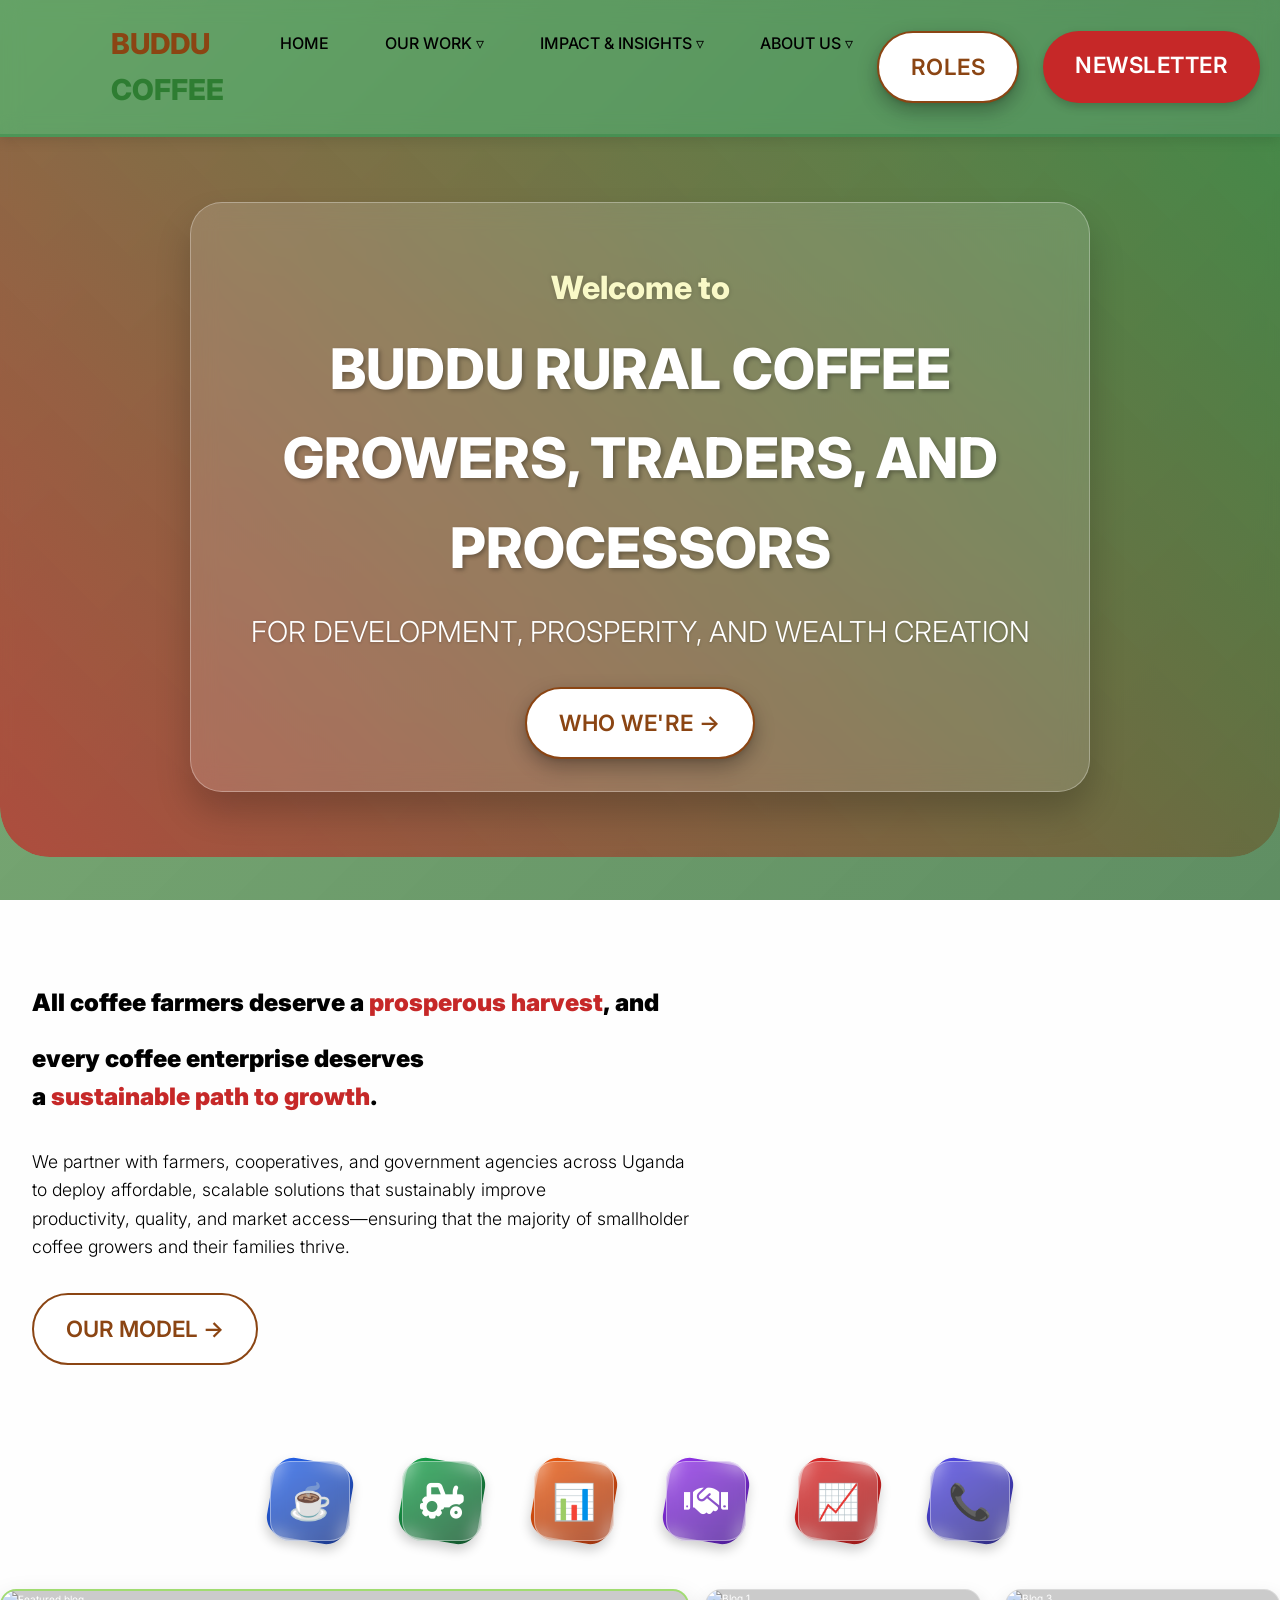
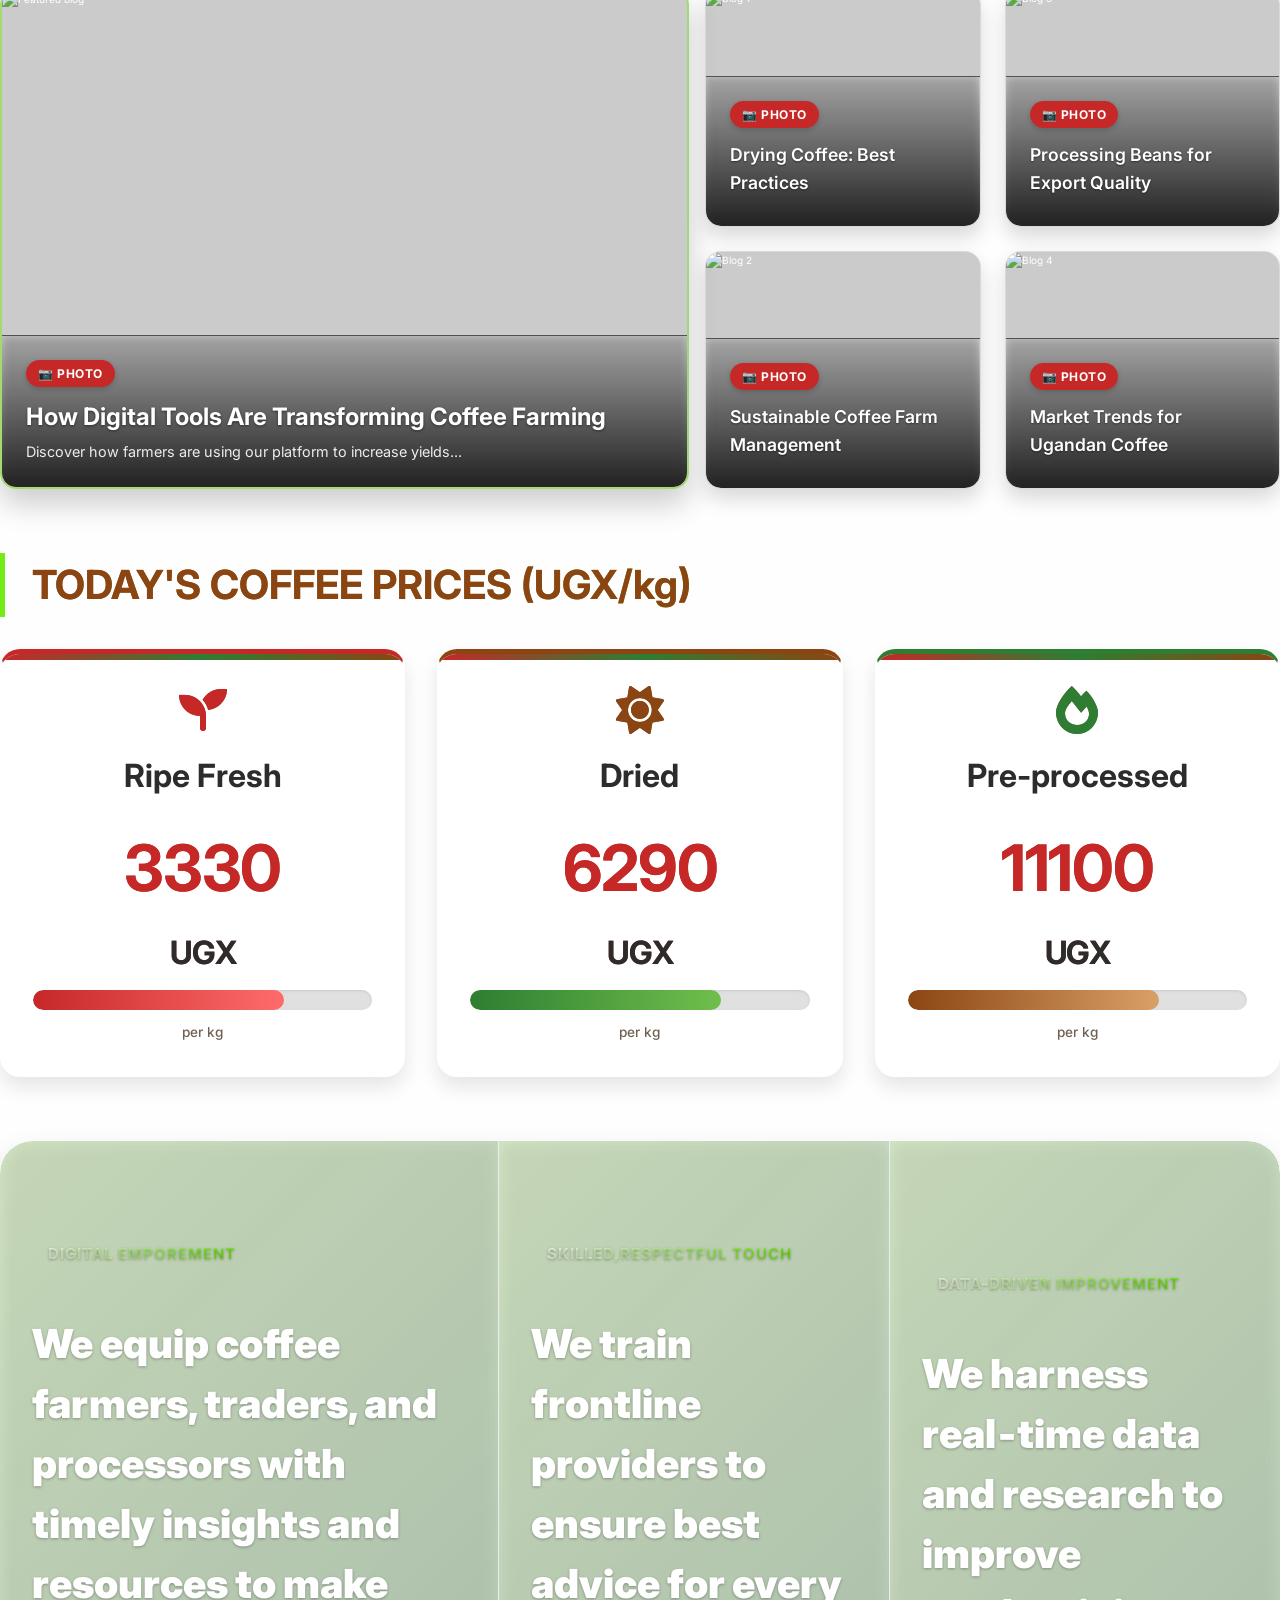
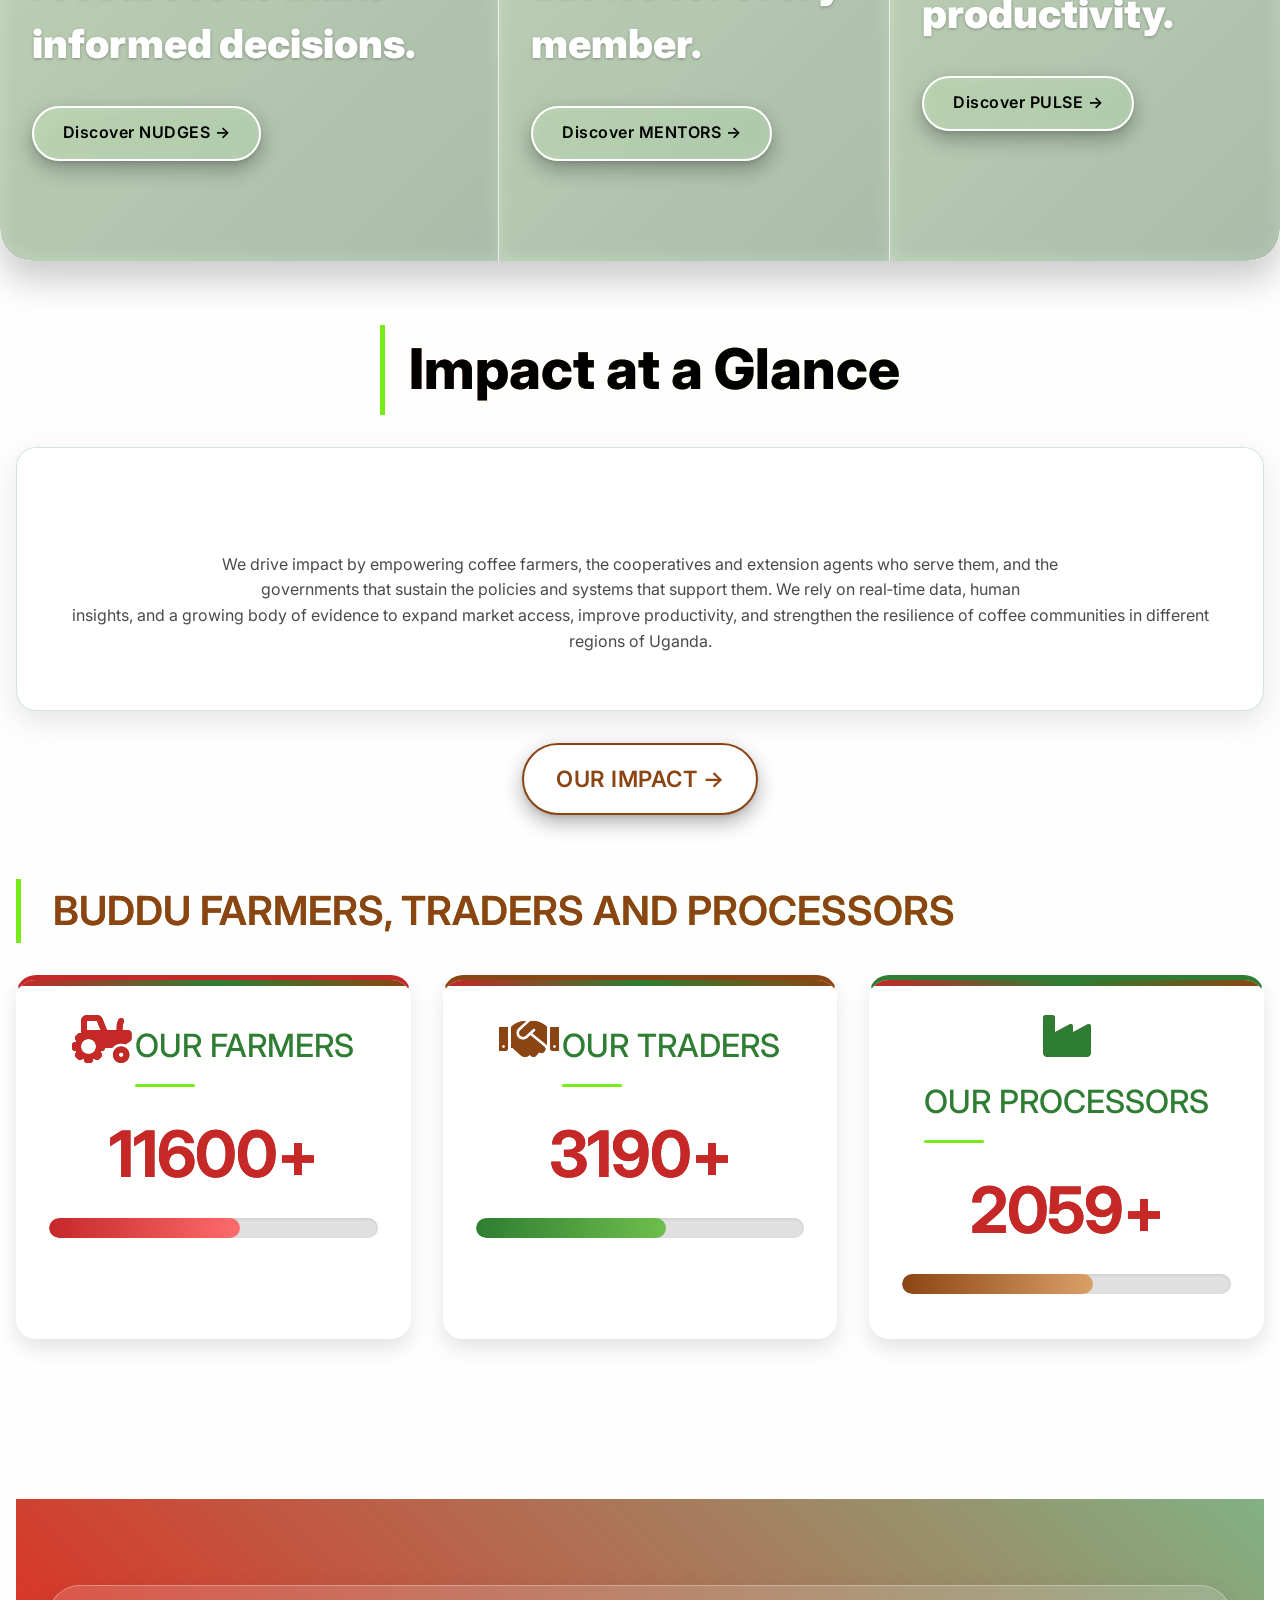
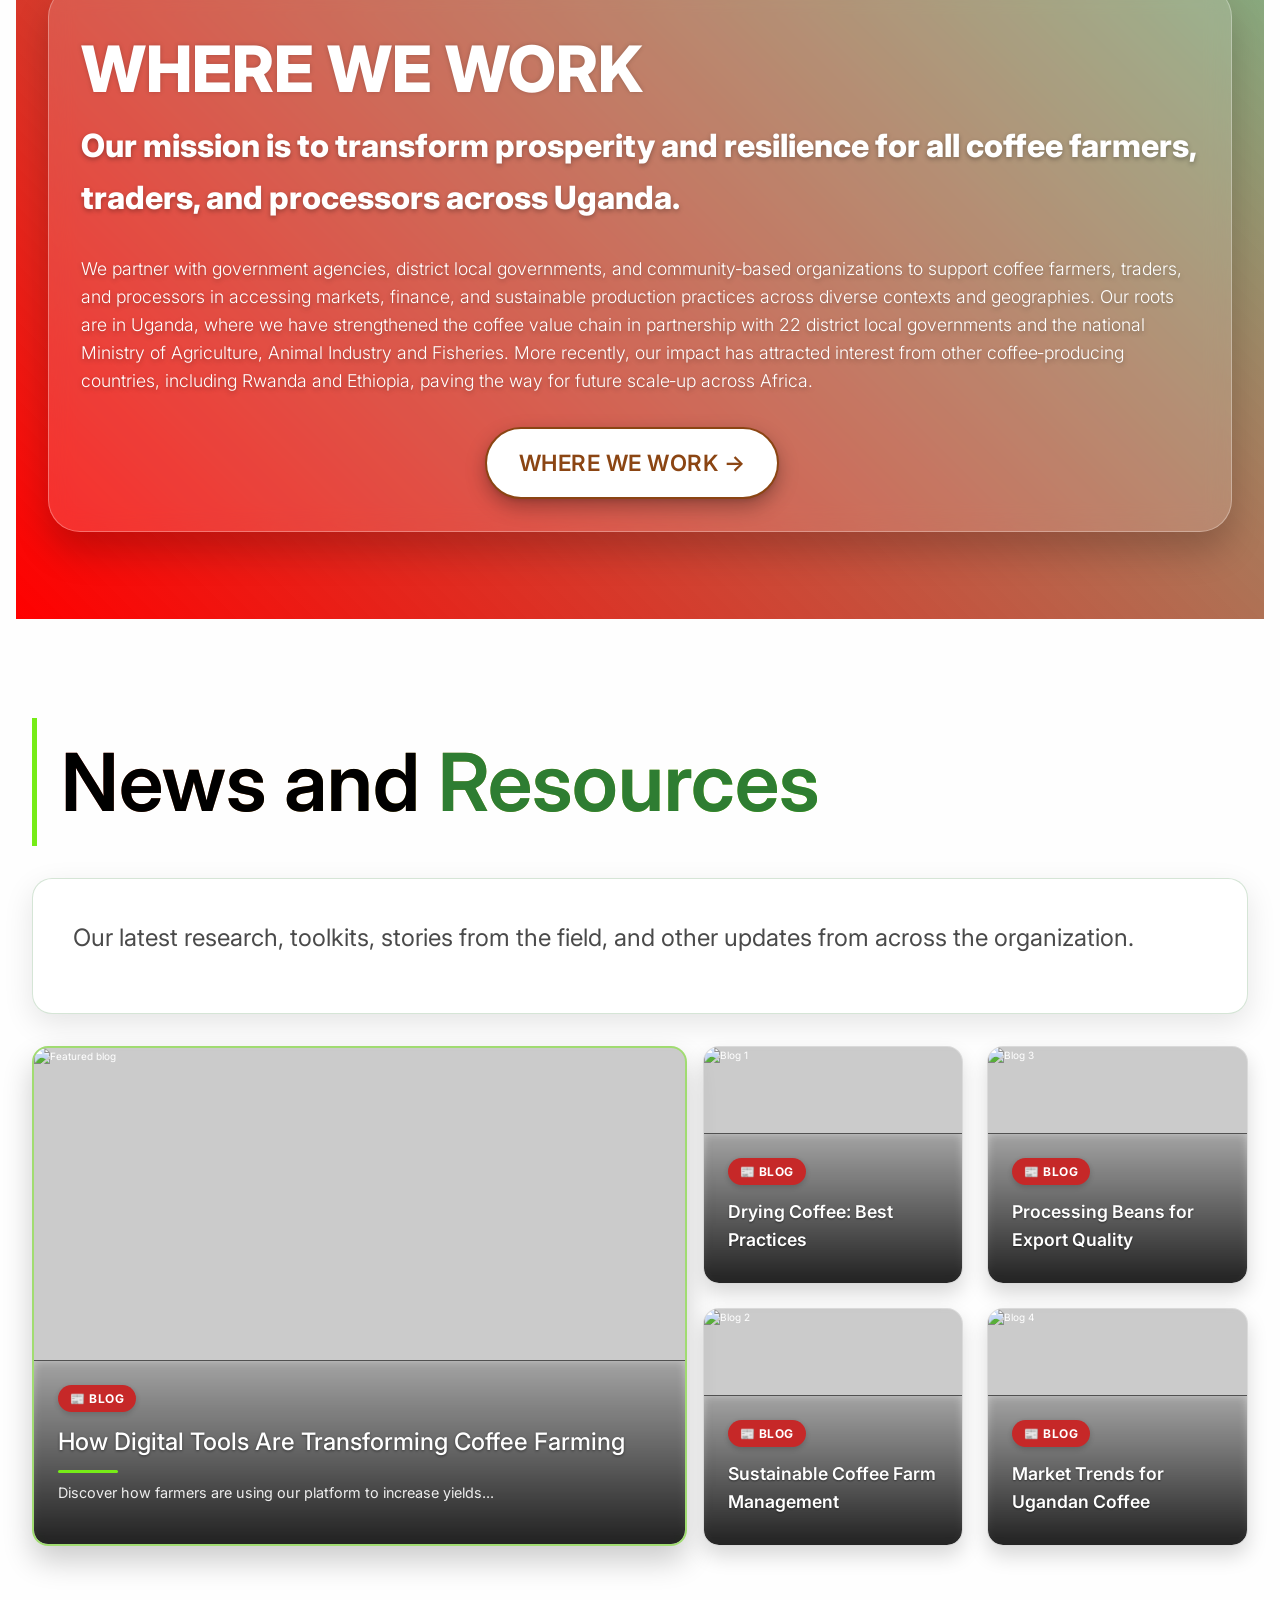
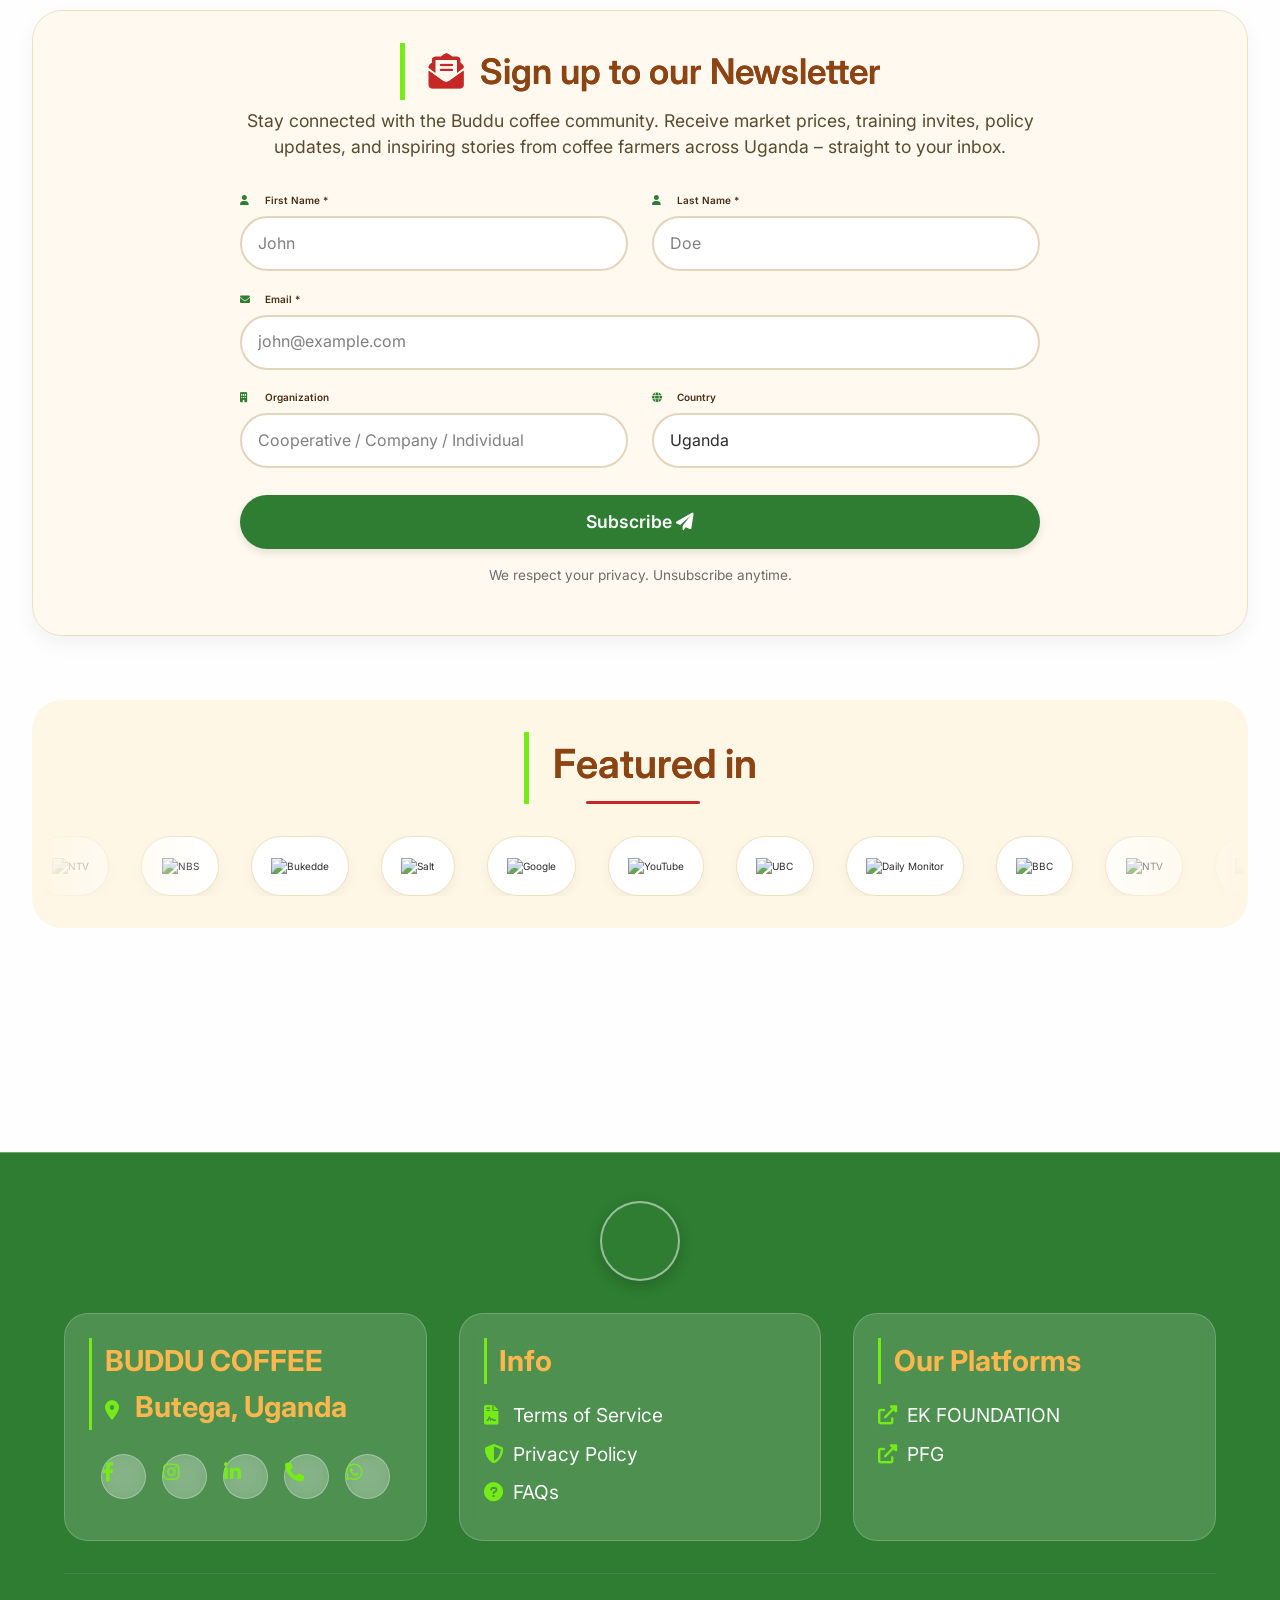
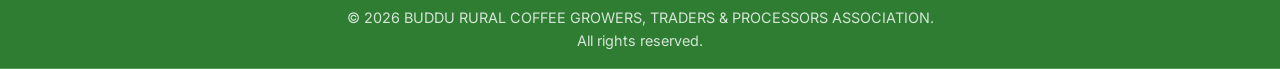
==== commit 4a1a5735: "Update index.html" ====
--- a/index.html
+++ b/index.html
@@ -26,7 +26,8 @@
                 <a href="index.html" class="dropbtn" id="about-main-btn"><span>HOME</span></a>
                 </div>
                 <div class="dropdown">
-                <a href="our-work.html" class="dropbtn" id="about-main-btn"><span>OUR WORK ▿</span></a>
+
+                    <a href="our-work.html" class="dropbtn" id="about-main-btn"><span>OUR WORK ▿</span></a>
                 <div class="dropdown-content">
                     <a href="our-work.html#our-model">OUR MODEL</a>
                     <a href="our-work.html#sustainability">SUSTAINABILITY</a>
@@ -76,50 +77,19 @@
     <main>
         <!-- HERO SECTION (part of Home, but visible on all pages? We'll place it inside home) -->
 
-        <section class="about-section" id="our-team">
-            <div class="our-team" style="background-image: url('https://images.unsplash.com/photo-1512568400610-62da28bc8a13?ixlib=rb-4.0.3&auto=format&fit=crop&w=800&q=80');">
-                <div class="our-team-overlay"></div>
-                <div class="our-team-content">
-                    <p class="animate-up"><span class="team">Welcome to</span><br>BUDDU RURAL COFFEE GROWERS, TRADERS,<br>AND PROCESSORS</p>
-                    <p style="font-size: 1.1rem; font-weight: 300;">FOR DEVELOPMENT, PROSPERITY, AND WEALTH CREATION</p>
+        <section class="hero-section" id="hero">
+            <div class="hero" style="background-image: url('https://res.cloudinary.com/dxd5hibh7/image/upload/v1773411792/coffeeCherriesHero_luwmcz.png');">
+                <div class="hero-overlay"></div>
+                <div class="hero-content">
+                    <h1 class="animate-up"><span class="yellow">Welcome to</span><br>BUDDU RURAL COFFEE GROWERS, TRADERS, AND PROCESSORS</h1>
+                    <p>FOR DEVELOPMENT, PROSPERITY, AND WEALTH CREATION</p>
                    <div class="hero-buttons animate-up delay-2">
                         <a class="btn-secondary" href="about.html">WHO WE'RE →</a>
                     </div>
                 </div>
             </div>
-        <!-- HOME PAGE -->
-
-        <!-- Sidebar (off-canvas menu) -->
-<div class="sidebar" id="sidebar">
-    <div class="sidebar-header">
-        <div class="sidebar-logo">
-            <img src="https://res.cloudinary.com/dxd5hibh7/image/upload/v1773772410/BUDDU-RURAL_COFFEE_GROWERS_TRADERS_PROCESSORS_ASSOCIATION_LTD_bmiiyi.png" alt="Buddu Coffee Logo">
-            <span>Buddu Coffee</span>
-        </div>
-        <button class="close-sidebar" id="closeSidebar">&times;</button>
-    </div>
-    <ul class="sidebar-menu">
-        <li><a href="index.html">Home</a></li>
-        <li><a href="our-work.html">Our Work ▿</a></li>
-        <li><a href="impact-insights.html">Impact & Insights ▿</a></li>
-        <li><a href="about.html">About Us ▿</a></li>
-        <li><a href="role.html">Roles</a></li>
-        <li><a href="news-resources.html">Newsletter</a></li>
-    </ul>
-    <div class="sidebar-footer">
-        <p>📞 <a href="tel:+256751545436">Call Now</a></p>
-        <p>💬 <a href="https://wa.me/256701715505" target="_blank">WhatsApp</a></p>
-        <div class="social-links">
-            <a href="#"><i class="fab fa-facebook"></i></a>
-            <a href="#"><i class="fab fa-twitter"></i></a>
-            <a href="#"><i class="fab fa-instagram"></i></a>
-            <a href="https://www.tiktok.com/@buddururalcoffee"><i class="fa-brands fa-tiktok"></i></a>
-        </div>
-    </div>
-</div>
-
-<!-- Overlay for when sidebar is open -->
-<div class="sidebar-overlay" id="sidebarOverlay"></div>
+
+
 
 <div>
            <section class="welcome-section" id="welcome-section">
@@ -136,6 +106,146 @@
 </div>
         </section>
     </div>
+
+    <!-- Glass Icons Section – Copy and paste this block -->
+<div class="glass-icons-wrapper">
+  <div class="icon-btns">
+    <button class="icon-btn" data-color="blue">
+      <span class="icon-btn__back"></span>
+      <span class="icon-btn__front">
+        <span class="icon-btn__icon">☕</span>
+      </span>
+      <span class="icon-btn__label">Coffee</span>
+    </button>
+    <button class="icon-btn" data-color="green">
+      <span class="icon-btn__back"></span>
+      <span class="icon-btn__front">
+        <span class="icon-btn__icon"><i class="fas fa-tractor"></i></span>
+      </span>
+      <span class="icon-btn__label">Farmers</span>
+    </button>
+    <button class="icon-btn" data-color="orange">
+      <span class="icon-btn__back"></span>
+      <span class="icon-btn__front">
+        <span class="icon-btn__icon">📊</span>
+      </span>
+      <span class="icon-btn__label">Market</span>
+    </button>
+    <button class="icon-btn" data-color="purple">
+      <span class="icon-btn__back"></span>
+      <span class="icon-btn__front">
+        <span class="icon-btn__icon"><i class="fas fa-handshake"></i></span>
+      </span>
+      <span class="icon-btn__label">Partners</span>
+    </button>
+    <button class="icon-btn" data-color="red">
+      <span class="icon-btn__back"></span>
+      <span class="icon-btn__front">
+        <span class="icon-btn__icon">📈</span>
+      </span>
+      <span class="icon-btn__label">Impact</span>
+    </button>
+    <button class="icon-btn" data-color="indigo">
+      <span class="icon-btn__back"></span>
+      <span class="icon-btn__front">
+        <span class="icon-btn__icon">📞</span>
+      </span>
+      <span class="icon-btn__label">Contact</span>
+    </button>
+  </div>
+</div>
+
+<style>
+/* ---------- Glass Icons CSS ---------- */
+.icon-btns {
+  display: grid;
+  grid-template-columns: repeat(auto-fit, minmax(80px, 100px));
+  gap: 2rem;
+  justify-content: center;
+  margin: 2rem auto;
+  padding: 1rem;
+}
+
+.icon-btn {
+  background: transparent;
+  border: none;
+  cursor: pointer;
+  position: relative;
+  width: 80px;
+  height: 80px;
+  perspective: 200px;
+  outline: none;
+  margin: 0 auto;
+}
+
+.icon-btn__back,
+.icon-btn__front {
+  position: absolute;
+  top: 0;
+  left: 0;
+  width: 100%;
+  height: 100%;
+  border-radius: 20px;
+  transition: transform 0.3s cubic-bezier(0.83, 0, 0.17, 1);
+}
+
+.icon-btn__back {
+  background: linear-gradient(135deg, #3b82f6, #1e3a8a);
+  box-shadow: 0 6px 12px rgba(0,0,0,0.2);
+  transform: rotate(10deg);
+}
+
+.icon-btn__front {
+  background: rgba(255,255,255,0.2);
+  backdrop-filter: blur(8px);
+  display: flex;
+  align-items: center;
+  justify-content: center;
+  font-size: 2.2rem;
+  color: white;
+  border: 1px solid rgba(255,255,255,0.4);
+}
+
+.icon-btn__label {
+  position: absolute;
+  bottom: -1.8rem;
+  left: 0;
+  right: 0;
+  font-size: 0.75rem;
+  color: #4a3a28;
+  opacity: 0;
+  transition: opacity 0.2s, transform 0.2s;
+  text-align: center;
+  font-weight: 600;
+  white-space: nowrap;
+}
+
+.icon-btn:hover .icon-btn__back {
+  transform: rotate(15deg) translate(3px, 3px);
+}
+
+.icon-btn:hover .icon-btn__front {
+  transform: translateZ(20px);
+}
+
+.icon-btn:hover .icon-btn__label {
+  opacity: 1;
+  transform: translateY(5px);
+}
+
+/* Gradient backgrounds for each color (customise as you like) */
+.icon-btn[data-color="blue"] .icon-btn__back { background: linear-gradient(135deg, #2563eb, #1e3a8a); }
+.icon-btn[data-color="green"] .icon-btn__back { background: linear-gradient(135deg, #16a34a, #14532d); }
+.icon-btn[data-color="orange"] .icon-btn__back { background: linear-gradient(135deg, #ea580c, #9a3412); }
+.icon-btn[data-color="purple"] .icon-btn__back { background: linear-gradient(135deg, #9333ea, #4c1d95); }
+.icon-btn[data-color="red"] .icon-btn__back { background: linear-gradient(135deg, #dc2626, #991b1b); }
+.icon-btn[data-color="indigo"] .icon-btn__back { background: linear-gradient(135deg, #4f46e5, #312e81); }
+
+@media (max-width: 640px) {
+  .icon-btn { width: 70px; height: 70px; }
+  .icon-btn__front { font-size: 1.8rem; }
+}
+</style>
 
     <div class="blog-grid">
     <!-- Featured blog (full height on left) -->
@@ -290,13 +400,13 @@
              <section class="about-section" id="mission-vision" style="justify-content: center; align-items: center; text-align: center;">
             <h2 style="font-size: 3.5rem; color: black; font-weight: 800;">Impact at a Glance</h2>
             <div class="mission-block">
-                    <P style="font-size: 1rem; margin-top: 4rem;">We drive impact by empowering coffee farmers, the cooperatives and extension agents who serve them, and the<br>governments that sustain the policies and systems that support them. We rely on real‑time data, human<br>insights, and a growing body of evidence to expand market access, improve productivity, and strengthen the resilience of coffee communities in different regions of Uganda.</P>
+                    <p style="font-size: 1rem; margin-top: 4rem;">We drive impact by empowering coffee farmers, the cooperatives and extension agents who serve them, and the<br>governments that sustain the policies and systems that support them. We rely on real‑time data, human<br>insights, and a growing body of evidence to expand market access, improve productivity, and strengthen the resilience of coffee communities in different regions of Uganda.</p>
                      
             </div>
 
                     <button class="btn-secondary" onclick="switchPage('impact')" style="margin-top: 2rem;">OUR IMPACT →</button>
 
-             <div class="price-section" style= "text-align: center;">
+             <div class="price-section"> <!--LINE 1457-->
     <h2><i class="fas fa-chart-simple"></i>BUDDU FARMERS, TRADERS AND PROCESSORS</h2>
     <div class="price-cards">
         <!-- Card 1: Ripe Fresh -->
@@ -305,7 +415,7 @@
             <h3>OUR FARMERS</h3>
             <div class="price-meter" data-target="20000">
                 <div class="price-value">
-                    <span class="price-number">0</span>
+                    <span class="price-number">0</span><span>+</span>
                 </div>
                 <div class="meter-bar">
                     <div class="meter-fill-1"></div>
@@ -319,7 +429,7 @@
             <h3>OUR TRADERS</h3>
             <div class="price-meter" data-target="5500">
                 <div class="price-value">
-                    <span class="price-number">0</span>
+                    <span class="price-number">0</span><span>+</span>
                 </div>
                 <div class="meter-bar">
                     <div class="meter-fill-2"></div>
@@ -331,9 +441,9 @@
         <div class="price-card" style="border-top: 5px solid #2E7D32;">
             <i class="fas fa-industry fa-3x" style="color: #2E7D32;"></i>
             <h3>OUR PROCESSORS</h3>
-            <div class="price-meter" data-target="3550"><span>+</span>
+            <div class="price-meter" data-target="3550">
                 <div class="price-value">
-                    <span class="price-number">0</span>
+                    <span class="price-number">0</span><span>+</span>
                 </div>
                 <div class="meter-bar">
                     <div class="meter-fill-3"></div>
@@ -617,56 +727,75 @@
                 <button class="btn-primary">Edit profile</button>
             </div>
         </section>
-       <!-- learn roles right here--->>
+       <!-- learn roles right here--->
     </main>
-
-      <div class="chat-btn">
-        <button id="ChatBtn" onclick="openChat()">
-            <i class='fas fa-comment' style='font-size:36px; color:#C62828; display:block;'></i>
-            <span style="font-size:14px; color:#2E7D32; font-weight:900;">CHAT</span>
-        </button>
-    </div>
-
-    <div class="container" id="container">
-        <div id="chatwith">
-            <div class="system-info">🔴 you · 🟢 admin (connecting...)</div>
-        </div>
-        <textarea id="Chat" placeholder="type your message..."></textarea>
-        <button class="send-btn" id="SendBtn">send 💬</button>
-        <button class="sent-btn" id="SentBtn" onclick="closeChat()">close ✕</button>
-    </div>
     
 </section>
+
+<!-- Sidebar (off-canvas menu) -->
+<div class="sidebar" id="sidebar">
+    <div class="sidebar-header">
+        <div class="sidebar-logo">
+            <img src="https://res.cloudinary.com/dxd5hibh7/image/upload/v1773772410/BUDDU-RURAL_COFFEE_GROWERS_TRADERS_PROCESSORS_ASSOCIATION_LTD_bmiiyi.png" alt="Buddu Coffee Logo">
+            <span>Buddu Coffee</span>
+        </div>
+        <button class="close-sidebar" id="closeSidebar">&times;</button>
+    </div>
+    <ul class="sidebar-menu">
+        <li><a href="index.html">Home</a></li>
+        <li><a href="our-work.html">Our Work ▿</a></li>
+        <li><a href="impact-insights.html">Impact & Insights ▿</a></li>
+        <li><a href="about.html">About Us ▿</a></li>
+        <li><a href="role.html">Roles</a></li>
+        <li><a href="news-resources.html">Newsletter</a></li>
+    </ul>
+    <div class="sidebar-footer">
+        <p>📞 <a href="tel:+256751545436">Call Now</a></p>
+        <p>💬 <a href="https://wa.me/256701715505" target="_blank">WhatsApp</a></p>
+        <div class="social-links">
+            <a href="#"><i class="fab fa-facebook"></i></a>
+            <a href="#"><i class="fab fa-twitter"></i></a>
+            <a href="#"><i class="fab fa-instagram"></i></a>
+            <a href="https://www.tiktok.com/@buddururalcoffee"><i class="fa-brands fa-tiktok"></i></a>
+        </div>
+    </div>
+</div>
+
+<!-- Overlay for when sidebar is open -->
+<div class="sidebar-overlay" id="sidebarOverlay"></div>
     
-    <!-- FOOTER with TOS/PP/FAQ modals, contacts, WhatsApp, other platform -->
     <footer>
-         <div class="logo">
-                <i class="i-container" style= "background-image: url(https://res.cloudinary.com/dxd5hibh7/image/upload/v1773772410/BUDDU-RURAL_COFFEE_GROWERS_TRADERS_PROCESSORS_ASSOCIATION_LTD_bmiiyi.png);"></i>   
-            </div>
-        <div class="footer-content">
-            <div class="footer-section">
-                <h4>BUDDU COFFEE</h4>
-                <p><i class="fas fa-map-marker-alt"></i>  Butega, Uganda</p>
-                <p><a href="tel:+256751545436"><i class="fas fa-phone"></i>  Call Now</a></p>
-                <p><a href="https://wa.me/256700123456" target="_blank"><i class="fab fa-whatsapp"></i>  WhatsApp</a></p>
-            </div>
-            <div class="footer-section">
-                <h4>Info</h4>
-                <a href="#" onclick="openModal('tos')"><i class="fas fa-file-contract"></i> Terms of Service</a>
-                <a href="#" onclick="openModal('pp')"><i class="fas fa-shield"></i> Privacy Policy</a>
-                <a href="#" onclick="openModal('faq')"><i class="fas fa-question-circle"></i> FAQs</a>
-            </div>
-            <div class="footer-section">
-                <h4>Our other platform</h4>
-                                <a href="https://ekfoundation.org" target="_blank"><i class="fas fa-external-link-alt"></i> EK FOUNDATION</a>
-                <a href="https://pfg-chapati.vercel.app" target="_blank"><i class="fas fa-external-link-alt"></i> PFG</a>
-            </div>
-        </div>
-        <div class="footer-bottom">
-            &copy; 2026 BUDDU RURAL COFFEE GROWERS, TRADERS & PROCESSORS ASSOCIATION.
-            <p>All rights reserved.</p>
-        </div>
-    </footer>
+    <div class="logo">
+        <i class="i-container" style="background-image: url(https://res.cloudinary.com/dxd5hibh7/image/upload/v1773772410/BUDDU-RURAL_COFFEE_GROWERS_TRADERS_PROCESSORS_ASSOCIATION_LTD_bmiiyi.png);"></i>
+    </div>
+    <div class="footer-content">
+        <div class="footer-section">
+            <h4>BUDDU COFFEE<BR><i class="fas fa-map-marker-alt"></i> Butega, Uganda</h4>
+            <div class="social-links">
+                <a href="#" class="social-icon" target="_blank"><i class="fab fa-facebook-f"></i></a>
+                <a href="#" class="social-icon" target="_blank"><i class="fab fa-instagram"></i></a>
+                <a href="#" class="social-icon" target="_blank"><i class="fab fa-linkedin-in"></i></a>
+                <a href="tel:+256751545436" class="social-icon" target="_blank"><i class="fas fa-phone"></i></a>
+                <a href="https://wa.me/256700123456" class="social-icon" target="_blank"><i class="fab fa-whatsapp"></i></a>
+            </div>
+        </div>
+        <div class="footer-section">
+            <h4>Info</h4>
+            <a href="#" onclick="openModal('tos')"><i class="fas fa-file-contract"></i> Terms of Service</a>
+            <a href="#" onclick="openModal('pp')"><i class="fas fa-shield"></i> Privacy Policy</a>
+            <a href="#" onclick="openModal('faq')"><i class="fas fa-question-circle"></i> FAQs</a>
+        </div>
+        <div class="footer-section">
+            <h4>Our Platforms</h4>
+            <a href="https://ekfoundation.org" target="_blank"><i class="fas fa-external-link-alt"></i> EK FOUNDATION</a>
+            <a href="https://pfg-chapati.vercel.app" target="_blank"><i class="fas fa-external-link-alt"></i> PFG</a>
+        </div>
+    </div>
+    <div class="footer-bottom">
+        &copy; 2026 BUDDU RURAL COFFEE GROWERS, TRADERS & PROCESSORS ASSOCIATION.
+        <p>All rights reserved.</p>
+    </div>
+</footer>
 
     <!-- MODALS for ToS, PP, FAQ -->
     <div id="modal" class="modal">
--- a/style.css
+++ b/style.css
@@ -5,6 +5,3727 @@
     line-height: 1.6;
     box-sizing: border-box;
     font-family: 'Inter', sans-serif;
+}/* style.css */
+* {
+    margin: 0;
+    padding: 0;
+    line-height: 1.6;
+    box-sizing: border-box;
+    font-family: 'Inter', sans-serif;
+}
+html {
+    scroll-behavior: smooth;
+}
+
+body {
+  position: relative;
+  color: #2c2c2c;
+  line-height: 1.6;
+  font-size: 18px;
+  transition: font-size 0.2s;
+  overflow-x: hidden;
+  background: rgba(46, 125, 32, 0.3); /* fallback green tint */
+}
+
+/* Blurred background image */
+body::before {
+  content: '';
+  position: fixed;
+  top: 0;
+  left: 0;
+  width: 100%;
+  height: 100%;
+  z-index: -2;
+  background-image: url('https://images.unsplash.com/photo-1461023058943-07fcbe16d735?ixlib=rb-4.0.3&auto=format&fit=crop&w=1950&q=80');
+  background-size: cover;
+  background-position: center;
+  background-attachment: fixed;
+  filter: blur(8px);        /* adjust blur intensity: 4px to 12px */
+  transform: scale(1.05);   /* prevents white edges due to blur */
+}
+
+/* Semi‑transparent green overlay */
+body::after {
+  content: '';
+  position: fixed;
+  top: 0;
+  left: 0;
+  width: 100%;
+  height: 100%;
+  z-index: -1;
+  background: linear-gradient(135deg, rgba(46, 125, 32, 0.6), rgba(27, 94, 32, 0.7));
+  backdrop-filter: blur(2px); /* extra glassy feel */
+}
+.body-container {
+    width: 100%;
+    max-width: 1200px;
+    margin: 0 auto;
+    padding: 0 20px;
+    max-width: 100%;
+}
+
+/* colors: red #C62828, green #2E7D32, white #ffffff, brown #8B4513 */
+:root {
+    --red: #C62828;
+    --green: #76ec16;
+    --brown: #8B4513;
+    --white: #ffffff;
+    --light-bg: #f9f5f0;
+    --text-color:linear-gradient(135deg, #8B4513, #76ec17);
+}
+/* ========== GLASSY NAVBAR ========== */
+.navbar {
+  background: rgba(255, 255, 255, 0.2);
+  backdrop-filter: blur(12px);
+  -webkit-backdrop-filter: blur(12px);
+  box-shadow: 0 4px 20px rgba(0, 0, 0, 0.1);
+  position: sticky;
+  top: 0;
+  z-index: 100;
+  border-bottom: 1px solid rgba(255, 255, 255, 0.4);
+}
+
+.nav-container {
+  display: flex;
+  align-items: center;
+  justify-content: space-between;
+  padding: 10px 20px;
+  flex-wrap: wrap;
+  max-width: 1400px;
+  margin: 0 auto;
+}
+
+/* Logo area – keep brand colours but add subtle glow */
+
+.logo {
+    display: flex;
+    align-items: center;
+    gap: 10px;
+    font-size: 1.8rem;
+    font-weight: 800;
+    color: var(--brown);
+}
+ .i-container {
+    padding: 5px;
+    border-radius: 50%;
+    border: 1px solid transparent;
+    height: 5rem;
+    width: 5rem;
+    background-color: transparent;
+}
+
+.logo .highlight {
+  font-size: 1.6rem;
+  font-weight: 800;
+  color: var(--green, #76ec16);
+}
+
+/* Nav menu items – glassy pills */
+.nav-menu {
+  display: flex;
+  list-style: none;
+  gap: 0.8rem;
+  flex-wrap: wrap;
+}
+
+.nav-menu li {
+  display: flex;
+  align-items: center;
+  gap: 0.3rem;
+  padding: 0.5rem 1.2rem;
+  border-radius: 40px;
+  cursor: pointer;
+  font-weight: 600;
+  transition: all 0.2s;
+  background: rgba(255, 255, 255, 0.15);
+  backdrop-filter: blur(4px);
+  border: 1px solid rgba(255, 255, 255, 0.3);
+}
+
+.nav-menu li i {
+  font-size: 1.2rem;
+}
+
+.nav-menu li.active {
+  background: rgba(198, 40, 40, 0.7);
+  color: white;
+  border-color: rgba(255, 255, 255, 0.6);
+}
+
+.nav-menu li:hover {
+  background: rgba(255, 255, 255, 0.3);
+  transform: translateY(-2px);
+}
+
+/* ========== GLASSY DROPDOWN ========== */
+.dropdown {
+  position: relative;
+  display: inline-block;
+}
+
+.dropbtn {
+  background: rgba(255, 255, 255, 0.15);
+  backdrop-filter: blur(4px);
+  border: 1px solid rgba(255, 255, 255, 0.3);
+  border-radius: 40px;
+  padding: 0.5rem 1.2rem;
+  font-weight: 600;
+  cursor: pointer;
+  transition: all 0.2s;
+  font-family: inherit;
+  font-size: 1rem;
+  text-decoration: none;
+  color: var(--white);
+}
+
+.dropbtn:hover {
+  background: rgba(255, 255, 255, 0.3);
+  border-color: #76ec16;
+}
+
+.dropdown-content {
+  display: none;
+  position: absolute;
+  top: 110%;
+  left: 0;
+  min-width: 220px;
+  background: rgba(255, 255, 255, 0.25);
+  backdrop-filter: blur(16px);
+  border-radius: 20px;
+  border: 1px solid rgba(255, 255, 255, 0.4);
+  box-shadow: 0 12px 28px rgba(0, 0, 0, 0.15);
+  z-index: 101;
+  overflow: hidden;
+}
+
+.dropdown-content a {
+  color: #2c2c2c;
+  padding: 0.75rem 1.2rem;
+  text-decoration: none;
+  display: block;
+  margin-top: 10px;
+  font-weight: 500;
+  transition: all 0.2s;
+  border-bottom: 1px solid rgba(255, 255, 255, 0.2);
+}
+
+.dropdown-content a:last-child {
+  border-bottom: none;
+}
+
+.dropdown-content a:hover {
+  background: #76ec16;
+  color: white;
+  padding-left: 1.5rem;
+}
+
+.dropdown:hover .dropdown-content {
+  display: block;
+}
+
+.dropdown:hover .dropbtn {
+  background: rgba(255, 255, 255, 0.3);
+  border-color: #76ec16;
+}
+
+/* Mobile adjustments */
+@media (max-width: 900px) {
+  .nav-menu {
+    display: none;
+  }
+  .hamburger {
+    display: block;
+  }
+}/* ========== GLASSY HERO SECTION ========== */
+.hero {
+  position: relative;
+  background-size: cover;
+  background-position: center;
+  overflow: hidden;
+  display: flex;
+  align-items: center;
+  justify-content: center;
+  padding: 4rem 2rem;
+  min-height: 80vh;
+  width: 100%;
+}
+
+/* Glassy overlay with new brand color #76ec17 */
+.hero-overlay {
+  position: absolute;
+  top: 0;
+  left: 0;
+  width: 100%;
+  height: 100%;
+  background: linear-gradient(135deg, rgba(118, 236, 23, 0.4), rgba(46, 125, 50, 0.5));
+  backdrop-filter: blur(6px);
+  -webkit-backdrop-filter: blur(6px);
+  z-index: 0;
+}
+
+/* Hero content panel – also glassy */
+.hero-content {
+  position: relative;
+  z-index: 1;
+  max-width: 1200px;
+  margin: 0 auto;
+  padding: 2.5rem;
+  background: rgba(255, 255, 255, 0.15);
+  backdrop-filter: blur(12px);
+  -webkit-backdrop-filter: blur(12px);
+  border-radius: 2rem;
+  border: 1px solid rgba(255, 255, 255, 0.3);
+  box-shadow: 0 20px 35px rgba(0, 0, 0, 0.2);
+  text-align: center;
+  color: white;
+  transition: all 0.3s ease;
+}
+
+/* Optional: subtle hover lift for the content card */
+.hero-content:hover {
+  transform: translateY(-5px);
+  background: rgba(255, 255, 255, 0.25);
+  box-shadow: 0 25px 40px rgba(0, 0, 0, 0.25);
+}
+
+/* Typography inside hero */
+.hero-content h1 {
+  font-size: 3.5rem;
+  font-weight: 800;
+  margin-bottom: 1rem;
+  text-shadow: 0 2px 5px rgba(0, 0, 0, 0.3);
+}
+
+.hero-content p {
+  font-size: 1.2rem;
+  font-weight: 300;
+  margin-bottom: 2rem;
+  text-shadow: 0 1px 3px rgba(0, 0, 0, 0.2);
+  animation: slideLeftAndFade 20s ease-in-out infinite;
+}
+
+.yellow {
+  color: #f9f9c7;
+  font-weight: 800;
+  font-size: 2rem;
+  text-shadow: 0 0 5px rgba(0,0,0,0.2);
+}
+
+/* Buttons inside hero (already glassy from previous step, but ensure they inherit) */
+.hero-buttons {
+  display: flex;
+  gap: 1.5rem;
+  justify-content: center;
+  flex-wrap: wrap;
+}
+
+/* Responsive adjustments */
+@media (max-width: 768px) {
+  .hero {
+    padding: 2rem 1rem;
+    min-height: 60vh;
+  }
+  .hero-content {
+    padding: 1.5rem;
+  }
+  .hero-content h1 {
+    font-size: 2rem;
+  }
+  .hero-content p {
+    font-size: 1rem;
+  }
+  .yellow {
+    font-size: 1.5rem;
+  }
+}
+
+/* ---------- Glass Icons CSS ----<LINE 141 IN INDEX>------ */
+.icon-btns {
+  display: grid;
+  grid-template-columns: repeat(auto-fit, minmax(80px, 100px));
+  gap: 2rem;
+  justify-content: center;
+  margin: 2rem auto;
+  padding: 1rem;
+}
+
+.icon-btn {
+  background: transparent;
+  border: none;
+  cursor: pointer;
+  position: relative;
+  width: 80px;
+  height: 80px;
+  perspective: 200px;
+  outline: none;
+  margin: 0 auto;
+}
+
+.icon-btn__back,
+.icon-btn__front {
+  position: absolute;
+  top: 0;
+  left: 0;
+  width: 100%;
+  height: 100%;
+  border-radius: 20px;
+  transition: transform 0.3s cubic-bezier(0.83, 0, 0.17, 1);
+}
+
+.icon-btn__back {
+  background: linear-gradient(135deg, #3b82f6, #1e3a8a);
+  box-shadow: 0 6px 12px rgba(0,0,0,0.2);
+  transform: rotate(10deg);
+}
+
+.icon-btn__front {
+  background: rgba(255,255,255,0.2);
+  backdrop-filter: blur(8px);
+  display: flex;
+  align-items: center;
+  justify-content: center;
+  font-size: 2.2rem;
+  color: white;
+  border: 1px solid rgba(255,255,255,0.4);
+}
+
+.icon-btn__label {
+  position: absolute;
+  bottom: -1.8rem;
+  left: 0;
+  right: 0;
+  font-size: 0.75rem;
+  color: #4a3a28;
+  opacity: 0;
+  transition: opacity 0.2s, transform 0.2s;
+  text-align: center;
+  font-weight: 600;
+  white-space: nowrap;
+}
+
+.icon-btn:hover .icon-btn__back {
+  transform: rotate(15deg) translate(3px, 3px);
+}
+
+.icon-btn:hover .icon-btn__front {
+  transform: translateZ(20px);
+}
+
+.icon-btn:hover .icon-btn__label {
+  opacity: 1;
+  transform: translateY(5px);
+}
+
+/* Gradient backgrounds for each color (customise as you like) */
+.icon-btn[data-color="blue"] .icon-btn__back { background: linear-gradient(135deg, #2563eb, #1e3a8a); }
+.icon-btn[data-color="green"] .icon-btn__back { background: linear-gradient(135deg, #16a34a, #14532d); }
+.icon-btn[data-color="orange"] .icon-btn__back { background: linear-gradient(135deg, #ea580c, #9a3412); }
+.icon-btn[data-color="purple"] .icon-btn__back { background: linear-gradient(135deg, #9333ea, #4c1d95); }
+.icon-btn[data-color="red"] .icon-btn__back { background: linear-gradient(135deg, #dc2626, #991b1b); }
+.icon-btn[data-color="indigo"] .icon-btn__back { background: linear-gradient(135deg, #4f46e5, #312e81); }
+
+@media (max-width: 640px) {
+  .icon-btn { width: 70px; height: 70px; }
+  .icon-btn__front { font-size: 1.8rem; }
+}
+
+/* ========== GLASSY ABOUT CONTAINER ========== */
+.about-container {
+  display: block;
+  padding: 2rem;
+  font-family: 'Inter', 'Segoe UI', sans-serif;
+  background: rgba(255, 255, 255, 0.2);
+  backdrop-filter: blur(12px);
+  -webkit-backdrop-filter: blur(12px);
+  border-radius: 2rem;
+  margin: 2rem auto;
+  max-width: 1400px;
+  border: 1px solid rgba(255, 255, 255, 0.4);
+  box-shadow: 0 15px 35px rgba(0, 0, 0, 0.1);
+}
+
+/* ========== SECTION STYLES ========== */
+.about-section {
+  margin-bottom: 4rem;
+  padding: 1rem;
+}
+
+.about-section h2 {
+  font-size: 2.5rem;
+  background: linear-gradient(135deg, #C62828, #76ec17);
+  -webkit-background-clip: text;
+  background-clip: text;
+  color: transparent;
+  margin-bottom: 2rem;
+  font-weight: 700;
+  display: inline-block;
+  border-left: 5px solid #76ec17;
+  padding-left: 1.2rem;
+}
+
+.about-section h3 {
+  font-size: 2rem;
+  color: #2E7D32;
+  margin: 2rem 0 1.5rem 0;
+  font-weight: 600;
+  position: relative;
+  display: inline-block;
+}
+
+.about-section h3::after {
+  content: '';
+  position: absolute;
+  bottom: -8px;
+  left: 0;
+  width: 60px;
+  height: 3px;
+  background: #76ec17;
+  border-radius: 3px;
+}
+
+.about-section h4 {
+  font-size: 1.4rem;
+  color: #8B4513;
+  margin: 1rem 0 0.5rem;
+  font-weight: 600;
+}
+
+.about-section p {
+  margin-bottom: 1rem;
+  color: white;
+  line-height: 1.6;
+}
+
+/* ========== GLASSY MISSION BLOCK ========== */
+.mission-block {
+  background: rgba(255, 255, 255, 0.25);
+  backdrop-filter: blur(8px);
+  -webkit-backdrop-filter: blur(8px);
+  padding: 2.5rem;
+  border-radius: 2rem;
+  box-shadow: 0 10px 25px rgba(0, 0, 0, 0.1);
+  border: 1px solid rgba(255, 255, 255, 0.4);
+  transition: all 0.3s ease;
+}
+
+.mission-block:hover {
+  background: rgba(255, 255, 255, 0.35);
+  transform: translateY(-4px);
+  box-shadow: 0 20px 30px rgba(0, 0, 0, 0.15);
+}
+
+.mission-block blockquote {
+  font-size: 1.6rem;
+  font-style: italic;
+  color: #2E7D32;
+  margin: 1.5rem 0;
+  padding: 1rem 2rem;
+  background: rgba(118, 236, 23, 0.1);
+  border-radius: 50px 20px 20px 50px;
+  border-left: 6px solid #76ec17;
+  font-weight: 500;
+}
+
+/* ========== TEAM & BOARD GRIDS (Glassy) ========== */
+.team-grid, .board-grid {
+  display: grid;
+  grid-template-columns: repeat(auto-fit, minmax(240px, 1fr));
+  gap: 2rem;
+  margin-top: 2rem;
+}
+
+.team-member, .board-member {
+  background: rgba(255, 255, 255, 0.2);
+  backdrop-filter: blur(8px);
+  border-radius: 1.5rem;
+  overflow: hidden;
+  box-shadow: 0 8px 20px rgba(0, 0, 0, 0.1);
+  transition: all 0.3s ease;
+  text-align: center;
+  padding-bottom: 1.5rem;
+  border: 1px solid rgba(255, 255, 255, 0.3);
+}
+
+.team-member:hover, .board-member:hover {
+  transform: translateY(-6px);
+  background: rgba(255, 255, 255, 0.3);
+  box-shadow: 0 15px 30px rgba(0, 0, 0, 0.2);
+  border-color: #76ec17;
+}
+
+.member-img {
+  width: 140px;
+  height: 140px;
+  border-radius: 50%;
+  margin: 1.5rem auto 1rem;
+  background-size: cover;
+  background-position: center;
+  border: 3px solid #76ec17;
+  box-shadow: 0 4px 10px rgba(0, 0, 0, 0.2);
+  transition: transform 0.3s;
+}
+
+.team-member:hover .member-img {
+  transform: scale(1.05);
+}
+
+.team-member h4, .board-member h4 {
+  color: #C62828;
+  margin: 1rem 0 0.2rem;
+  font-size: 1.3rem;
+}
+
+.team-member .title, .board-member .title {
+  color: #2E7D32;
+  font-weight: 600;
+  font-size: 0.9rem;
+  text-transform: uppercase;
+  letter-spacing: 1px;
+  margin-bottom: 0.5rem;
+}
+
+/* ========== PARTNERS SECTION (Glassy) ========== */
+.partner-group {
+  background: rgba(255, 255, 255, 0.2);
+  backdrop-filter: blur(8px);
+  padding: 1.8rem;
+  border-radius: 1.5rem;
+  margin-bottom: 1.5rem;
+  border-left: 6px solid #76ec17;
+  transition: all 0.2s;
+}
+
+.partner-group:hover {
+  background: rgba(255, 255, 255, 0.3);
+  transform: translateX(4px);
+}
+
+.partner-group h4 {
+  color: #C62828;
+  font-size: 1.4rem;
+  margin-bottom: 0.8rem;
+}
+
+.partner-list {
+  display: flex;
+  flex-wrap: wrap;
+  gap: 1rem;
+  list-style: none;
+  margin-top: 1rem;
+}
+
+.partner-list li {
+  background: rgba(118, 236, 23, 0.15);
+  padding: 0.4rem 1.2rem;
+  border-radius: 40px;
+  font-weight: 500;
+  color: #2c2c2c;
+  border: 1px solid rgba(118, 236, 23, 0.4);
+  font-size: 0.9rem;
+}
+
+/* ========== CTA BUTTON (Glassy) ========== */
+.cta {
+  text-align: center;
+  margin: 3rem 0;
+}
+
+.cta strong {
+  color: #C62828;
+  font-size: 1.3rem;
+}
+
+.cta a {
+  display: inline-block;
+  background: rgba(118, 236, 23, 0.2);
+  backdrop-filter: blur(4px);
+  color: #2c2c2c;
+  padding: 0.8rem 2rem;
+  border-radius: 50px;
+  text-decoration: none;
+  font-weight: bold;
+  margin-left: 1rem;
+  border: 1px solid #76ec17;
+  transition: 0.2s;
+}
+
+.cta a:hover {
+  background: #76ec17;
+  color: #1e3a1e;
+  border-color: white;
+  transform: scale(1.02);
+}
+
+/* ========== HIDE BUTTON ========== */
+#close-about {
+  background: rgba(198, 40, 40, 0.7);
+  backdrop-filter: blur(4px);
+  color: white;
+  border: 1px solid rgba(255, 255, 255, 0.4);
+  padding: 10px 25px;
+  border-radius: 40px;
+  font-size: 1rem;
+  font-weight: bold;
+  cursor: pointer;
+  display: block;
+  margin: 2rem auto 0;
+  transition: 0.2s;
+}
+
+#close-about:hover {
+  background: #C62828;
+  transform: scale(1.02);
+}
+
+/* Responsive */
+@media (max-width: 768px) {
+  .about-container {
+    padding: 1rem;
+  }
+  .about-section h2 {
+    font-size: 1.8rem;
+  }
+  .mission-block blockquote {
+    font-size: 1.2rem;
+  }
+  .team-grid, .board-grid {
+    gap: 1rem;
+  }
+}
+
+/* ========== GLASSY HERO SECTION ========== */
+  .our-team {
+  position: relative;
+  background-size: cover;
+  background-position: center;
+  overflow: hidden;
+  display: flex;
+  align-items: center;
+  justify-content: center;
+  padding: 4rem 2rem;
+  min-height: 80vh;
+  width: 100%;
+}
+
+/* Glassy overlay with new brand color #76ec17 */
+  .our-team-overlay {
+  position: absolute;
+  top: 0;
+  left: 0;
+  width: 100%;
+  height: 100%;
+  background: linear-gradient(135deg, rgba(118, 236, 23, 0.4), rgba(46, 125, 50, 0.5));
+  backdrop-filter: blur(6px);
+  -webkit-backdrop-filter: blur(6px);
+  z-index: 0;
+}
+
+/* Hero content panel – also glassy */
+  .our-team-content {
+  position: relative;
+  z-index: 1;
+  max-width: 1200px;
+  margin: 0 auto;
+  padding: 2.5rem;
+  background: rgba(255, 255, 255, 0.15);
+  backdrop-filter: blur(12px);
+  -webkit-backdrop-filter: blur(12px);
+  border-radius: 2rem;
+  border: 1px solid rgba(255, 255, 255, 0.3);
+  box-shadow: 0 20px 35px rgba(0, 0, 0, 0.2);
+  text-align: center;
+  color: white;
+  transition: all 0.3s ease;
+}
+
+/* Optional: subtle hover lift for the content card */
+  .our-team-content:hover {
+  transform: translateY(-5px);
+  background: rgba(255, 255, 255, 0.25);
+  box-shadow: 0 25px 40px rgba(0, 0, 0, 0.25);
+}
+
+/* Typography inside hero */
+  .our-team-content p {
+  font-size: 3.5rem;
+  font-weight: 800;
+  margin-bottom: 1rem;
+  text-shadow: 0 2px 5px rgba(0, 0, 0, 0.3);
+}
+
+.team {
+  color: #f9f9c7;
+  font-weight: 800;
+  font-size: 2rem;
+  text-shadow: 0 0 5px rgba(0,0,0,0.2);
+}
+/* Responsive adjustments */
+@media (max-width: 768px) {
+  .our-team {
+    padding: 2rem 1rem;
+    min-height: 60vh;
+  }
+
+
+  .our-team-content {
+    padding: 1.5rem;
+  }
+  .our-team-content p {
+    font-size: 2rem;
+  }
+  .team {
+    font-size: 1.5rem;
+  }
+}
+
+  @keyframes slideLeftAndFade {
+            0% {
+                transform: translateX(100%);
+                opacity: 1;
+            }
+            70% {
+                opacity: 1;
+            }
+            100% {
+                transform: translateX(-100%);
+                opacity: 0;
+            }
+        }
+
+        .our-vision {
+            font-size: 2rem;
+            white-space: nowrap;       /* keep text in one line */
+            animation: slideLeftAndFade 10s ease-in-out infinite;
+            /* Optional: set a background to see the fade better */
+            padding: 10px;
+            display: inline-block;     /* needed for transform */
+        }
+
+
+        .team-grid, .board-grid {
+            display: grid;
+            grid-template-columns: repeat(auto-fit, minmax(220px, 1fr));
+            gap: 2.5rem;
+            margin-top: 2rem;
+        }
+
+        .team-member, .board-member {
+            background: var(--white);
+            border-radius: 20px;
+            overflow: hidden;
+            box-shadow: 0 8px 20px rgba(0,0,0,0.1);
+            transition: transform 0.3s ease, box-shadow 0.3s ease;
+            text-align: center;
+            padding-bottom: 1.5rem;
+            border-bottom: 4px solid var(--green);
+        }
+
+        .team-member:hover, .board-member:hover {
+            transform: translateY(-8px);
+            box-shadow: 0 15px 30px rgba(198, 40, 40, 0.2);
+        }
+
+        /* Image container with 50% border radius (circular) */
+        .member-img {
+            width: 170px;
+            height: 170px;
+            border-radius: 50%;
+            margin: 2rem auto 1rem;
+            background-size: cover;
+            background-position: center;
+            border: 3px solid var(--red);
+            box-shadow: 0 4px 10px rgba(0,0,0,0.2);
+        }
+
+        /* placeholder images (replace with real photos) */
+        .img1 { background-image: url('https://res.cloudinary.com/dxd5hibh7/image/upload/v1774120409/Kazibwe_Essien-General_Secretary_gj8392.jpg'); }
+        .img2 { background-image: url('https://res.cloudinary.com/dxd5hibh7/image/upload/v1774120409/Hajji_Musoke_Twaha_awxjr3.jpg'); }
+        .img3 { background-image: url('https://res.cloudinary.com/dxd5hibh7/image/upload/v1774120409/Namwanje_Proscovia_tduvzt.jpg'); }
+        .img4 { background-image: url('https://res.cloudinary.com/dxd5hibh7/image/upload/v1774120409/Kakooza_Sadi_ah93mh.jpg'); }
+        .img5 { background-image: url('https://res.cloudinary.com/dxd5hibh7/image/upload/v1774121599/Kikomeko_Dawuda_Katumba_ebayhx.jpg'); }
+        .img6 { background-image: url('https://res.cloudinary.com/dxd5hibh7/image/upload/v1774120410/Kiyimba_Andrew_wbenmt.jpg'); }
+        .img7 { background-image: url('https://res.cloudinary.com/dxd5hibh7/image/upload/v1774120410/Walugembe_Meddie_xk8vkj.jpg'); }
+        .img8 { background-image: url('https://res.cloudinary.com/dxd5hibh7/image/upload/v1774115785/Anonymous_epjbpd.jpg'); }
+
+        .team-member h4, .board-member h4 {
+            color: var(--red);
+            margin: 1rem 0 0.2rem;
+            font-size: 1.4rem;
+        }
+
+        .team-member .title, .board-member .title {
+            color: var(--green);
+            font-weight: 600;
+            font-size: 1rem;
+            text-transform: uppercase;
+            letter-spacing: 1px;
+            margin-bottom: 0.5rem;
+        }
+
+        /* ----- PARTNERS SECTION ----- */
+        .partner-group {
+            background: var(--white);
+            padding: 2rem;
+            border-radius: 20px;
+            margin-bottom: 2rem;
+            box-shadow: 0 5px 15px rgba(0,0,0,0.05);
+            border-left: 8px solid var(--green);
+        }
+
+        .partner-group h4 {
+            color: var(--red);
+            font-size: 1.5rem;
+            margin-bottom: 1rem;
+        }
+
+        .partner-list {
+            display: flex;
+            flex-wrap: wrap;
+            gap: 1.5rem;
+            list-style: none;
+            margin-top: 1rem;
+        }
+
+        .partner-list li {
+            background: var(--light-bg);
+            padding: 0.5rem 1.5rem;
+            border-radius: 40px;
+            font-weight: 500;
+            color: var(--brown);
+            border: 1px solid var(--green);
+            box-shadow: 0 2px 5px rgba(0,0,0,0.05);
+        }
+
+        .partner-list li:hover {
+            background: var(--green);
+            color: var(--white);
+            cursor: default;
+        }
+
+        .cta {
+            text-align: center;
+            margin: 3rem 0;
+        }
+
+        .cta strong {
+            color: var(--red);
+            font-size: 1.3rem;
+        }
+
+        .cta a {
+            display: inline-block;
+            background: var(--green);
+            color: var(--white);
+            padding: 0.8rem 2.5rem;
+            border-radius: 50px;
+            text-decoration: none;
+            font-weight: bold;
+            margin-left: 1rem;
+            border: 2px solid var(--red);
+            transition: 0.2s;
+        }
+
+        .cta a:hover {
+            background: var(--red);
+            border-color: var(--green);
+        }
+
+/* ========== GLASSY ROLE TABS ========== */
+.role-tabs {
+  display: flex;
+  gap: 0.5rem;
+  background: rgba(255, 255, 255, 0.2);
+  backdrop-filter: blur(8px);
+  padding: 0.5rem;
+  border-radius: 60px;
+  border: 1px solid rgba(255, 255, 255, 0.3);
+  width: fit-content;
+  margin: 1rem auto;
+}
+
+.role-btn {
+  border: none;
+  background: rgba(255, 255, 255, 0.15);
+  backdrop-filter: blur(4px);
+  padding: 0.6rem 1.5rem;
+  border-radius: 50px;
+  font-weight: 600;
+  font-size: 1rem;
+  cursor: pointer;
+  display: flex;
+  align-items: center;
+  gap: 0.5rem;
+  transition: all 0.2s ease;
+  color: #2c2c2c;
+  border: 1px solid rgba(255, 255, 255, 0.2);
+}
+
+.role-btn i {
+  font-size: 1rem;
+  transition: transform 0.2s;
+}
+
+.role-btn:hover {
+  background: rgba(255, 255, 255, 0.3);
+  transform: translateY(-2px);
+}
+
+.role-btn:hover i {
+  transform: scale(1.1);
+}
+
+.role-btn.active {
+  background: linear-gradient(135deg, #76ec17, #2E7D32);
+  color: white;
+  border-color: rgba(255, 255, 255, 0.6);
+  box-shadow: 0 4px 12px rgba(118, 236, 23, 0.3);
+}
+.hamburger {
+    display: none;
+    font-size: 2.5rem;
+    cursor: pointer;
+    color: var(--white);
+}
+.hamburger:hover {
+  transform: scale(1.03) rotate(90deg);
+  
+     
+}
+
+/* ========== GLASSY PAGES ========== */
+.page {
+  display: none;
+  padding: 2rem;
+  max-width: 1400px;
+  margin: 0 auto;
+  background: rgba(255, 255, 255, 0.15);
+  backdrop-filter: blur(8px);
+  border-radius: 2rem;
+  border: 1px solid rgba(255, 255, 255, 0.3);
+  transition: all 0.3s ease;
+}
+
+.page.active {
+  display: block;
+  animation: fadeSlideUp 0.4s ease-out;
+}
+
+@keyframes fadeSlideUp {
+  from {
+    opacity: 0;
+    transform: translateY(20px);
+  }
+  to {
+    opacity: 1;
+    transform: translateY(0);
+  }
+}
+
+/* ========== GLASSY TOOLTIPS ========== */
+[data-title] {
+  position: relative;
+  cursor: help;
+  border-bottom: 1px dashed #76ec17;
+}
+
+[data-title]:hover::after {
+  content: attr(data-title);
+  position: absolute;
+  bottom: 100%;
+  left: 50%;
+  transform: translateX(-50%);
+  background: rgba(0, 0, 0, 0.85);
+  backdrop-filter: blur(8px);
+  color: #76ec17;
+  padding: 8px 14px;
+  border-radius: 12px;
+  font-size: 0.85rem;
+  white-space: nowrap;
+  font-family: 'Inter', sans-serif;
+  box-shadow: 0 4px 15px rgba(0, 0, 0, 0.2);
+  border: 1px solid rgba(118, 236, 23, 0.5);
+  z-index: 1000;
+  opacity: 0;
+  animation: fadeIn 0.2s ease forwards;
+  font-weight: 500;
+  letter-spacing: 0.3px;
+  pointer-events: none;
+}
+
+[data-title]:hover::before {
+  content: "";
+  position: absolute;
+  top: 100%;
+  left: 50%;
+  transform: translateX(-50%);
+  border: 6px solid transparent;
+  border-top-color: rgba(118, 236, 23, 0.7);
+  z-index: 1001;
+  opacity: 0;
+  animation: fadeIn 0.2s ease forwards;
+  pointer-events: none;
+}
+
+@keyframes fadeIn {
+  to {
+    opacity: 1;
+  }
+}
+
+/* Tooltip positions */
+[data-title="bottom"]:hover::after {
+  top: 100%;
+  bottom: auto;
+  margin-top: 8px;
+}
+
+[data-title="bottom"]:hover::before {
+  top: auto;
+  bottom: 100%;
+  border-bottom-color: rgba(118, 236, 23, 0.7);
+  border-top-color: transparent;
+}
+
+[data-title="top"]:hover::after {
+  top: auto;
+  bottom: 100%;
+  margin-bottom: 8px;
+}
+
+[data-title="top"]:hover::before {
+  top: 100%;
+  bottom: auto;
+  border-top-color: rgba(118, 236, 23, 0.7);
+  border-bottom-color: transparent;
+}
+
+/* Responsive adjustments */
+@media (max-width: 768px) {
+  .role-tabs {
+    gap: 0.3rem;
+    padding: 0.3rem;
+  }
+  .role-btn {
+    padding: 0.4rem 1rem;
+    font-size: 0.85rem;
+  }
+  .page {
+    padding: 1rem;
+  }
+  [data-title]:hover::after {
+    font-size: 0.75rem;
+    padding: 4px 10px;
+    white-space: normal;
+    max-width: 200px;
+    text-align: center;
+  }
+}
+/* Sidebar Styles */
+.sidebar {
+    position: fixed;
+    top: 0;
+    right: -100%;          /* hidden off-screen to the right */
+    width: 300px;
+    max-width: 80%;
+    height: 100%;
+    background: linear-gradient(135deg, #2E7D32, #1b5e20);
+    color: white;
+    box-shadow: -4px 0 20px rgba(0,0,0,0.3);
+    z-index: 1100;
+    transition: right 0.3s ease-in-out;
+    display: flex;
+    flex-direction: column;
+    overflow-y: auto;
+    font-family: 'Inter', sans-serif;
+}
+
+.sidebar.open {
+    right: 0;              /* slide in */
+}
+
+/* Sidebar Header */
+.sidebar-header {
+    display: flex;
+    justify-content: space-between;
+    align-items: center;
+    padding: 1.5rem;
+    border-bottom: 1px solid rgba(255,255,255,0.2);
+    background: rgba(0,0,0,0.1);
+}
+
+.sidebar-logo {
+    display: flex;
+    align-items: center;
+    gap: 0.8rem;
+}
+
+.sidebar-logo img {
+    width: 50px;
+    height: 50px;
+    border-radius: 50%;
+    object-fit: cover;
+    border: 2px solid white;
+}
+
+.sidebar-logo span {
+    font-size: 1.2rem;
+    font-weight: bold;
+}
+
+.close-sidebar {
+    background: none;
+    border: none;
+    color: white;
+    font-size: 2rem;
+    cursor: pointer;
+    line-height: 1;
+    padding: 0;
+    transition: transform 0.2s;
+}
+
+.close-sidebar:hover {
+    transform: scale(1.1);
+}
+
+/* Sidebar Menu */
+.sidebar-menu {
+    list-style: none;
+    padding: 1rem 0;
+    margin: 0;
+    flex: 1;
+}
+
+.sidebar-menu li {
+    margin: 0;
+    border-bottom: 1px solid rgba(255,255,255,0.1);
+}
+
+.sidebar-menu a {
+    display: block;
+    padding: 1rem 1.5rem;
+    color: white;
+    text-decoration: none;
+    font-size: 1.1rem;
+    font-weight: 500;
+    transition: background 0.2s, padding-left 0.2s;
+}
+
+.sidebar-menu a:hover {
+    background: rgba(255,255,255,0.2);
+    padding-left: 2rem;
+}
+
+/* Sidebar Footer */
+.sidebar-footer {
+    padding: 1.5rem;
+    border-top: 1px solid rgba(255,255,255,0.2);
+    font-size: 0.9rem;
+    text-align: center;
+}
+
+.sidebar-footer a {
+    color: #ffb74d;
+    text-decoration: none;
+}
+
+.sidebar-footer a:hover {
+    text-decoration: underline;
+}
+
+.social-links {
+    display: flex;
+    justify-content: center;
+    gap: 1rem;
+    margin-top: 1rem;
+}
+
+.social-links a {
+    color: white;
+    font-size: 1.3rem;
+    transition: transform 0.2s;
+}
+
+.social-links a:hover {
+    transform: translateY(-3px);
+    color: #ffb74d;
+}
+
+/* Overlay */
+.sidebar-overlay {
+    position: fixed;
+    top: 0;
+    left: 0;
+    width: 100%;
+    height: 100%;
+    background: rgba(0,0,0,0.5);
+    backdrop-filter: blur(2px);
+    z-index: 1050;
+    opacity: 0;
+    visibility: hidden;
+    transition: opacity 0.3s ease, visibility 0.3s;
+}
+
+.sidebar-overlay.active {
+    opacity: 1;
+    visibility: visible;
+}
+
+/* Prevent body scrolling when sidebar is open */
+body.sidebar-open {
+    overflow: hidden;
+}
+
+  @keyframes slideLeftAndFade {
+            0% {
+                transform: translateX(100%);
+                opacity: 1;
+            }
+            70% {
+                opacity: 1;
+            }
+            100% {
+                transform: translateX(-100%);
+                opacity: 0;
+            }
+        }
+
+        .our-vision {
+            font-size: 2rem;
+            white-space: nowrap;       /* keep text in one line */
+            animation: slideLeftAndFade 10s ease-in-out infinite;
+            /* Optional: set a background to see the fade better */
+            padding: 10px;
+            display: inline-block;     /* needed for transform */
+        }
+
+/* ========== GLASSY HERO BUTTONS ========== */
+.hero-buttons {
+  display: flex;
+  gap: 1.5rem;
+  justify-content: center;
+  flex-wrap: wrap;
+}
+
+.btn-primary, .btn-secondary {
+  padding: 1rem 2rem;
+  font-size: 1.2rem;
+  font-weight: 700;
+  border-radius: 60px;
+  cursor: pointer;
+  transition: all 0.3s cubic-bezier(0.2, 0.9, 0.4, 1.1);
+  text-decoration: none;
+  display: inline-block;
+  text-align: center;
+  backdrop-filter: blur(17px);
+  -webkit-backdrop-filter: blur(17px);
+  border: 1px solid rgba(255, 255, 255, 0.4);
+  box-shadow: 0 8px 20px rgba(0, 0, 0, 0.3), 0 2px 4px rgba(0, 0, 0, 0.1);
+  letter-spacing: 0.5px;
+}
+
+/* Primary button – glassy red */
+.btn-primary {
+  background: rgba(198, 40, 40, 0.7);
+  color: white;
+  border-color: rgba(255, 255, 255, 0.5);
+}
+
+.btn-primary:hover {
+  background: rgba(198, 40, 40, 0.9);
+  transform: translateY(-4px);
+  box-shadow: 0 16px 30px rgba(0, 0, 0, 0.4), 0 4px 8px rgba(0, 0, 0, 0.2);
+  border-color: rgba(255, 255, 255, 0.8);
+}
+
+/* Secondary button – glassy brown/white */
+.btn-secondary {
+  background: rgba(255, 255, 255, 0.25);
+  color: var(--brown, #8B4513);
+  border-color: rgba(139, 69, 19, 0.4);
+}
+
+.btn-secondary:hover {
+  background: rgba(198, 40, 40, 0.7);
+  color: white;
+  transform: translateY(-4px);
+  box-shadow: 0 16px 30px rgba(0, 0, 0, 0.4);
+  border-color: rgba(255, 255, 255, 0.6);
+}
+
+/* Optional: active/pressed effect */
+.btn-primary:active, .btn-secondary:active {
+  transform: translateY(2px);
+  box-shadow: 0 6px 12px rgba(0, 0, 0, 0.2);
+}
+
+/* Responsive */
+@media (max-width: 640px) {
+  .btn-primary, .btn-secondary {
+    padding: 0.8rem 1.5rem;
+    font-size: 1rem;
+  }
+  .hero-buttons {
+    gap: 1rem;
+  }
+}
+/* animations */
+.animate-up {
+    opacity: 0;
+    animation: slideUp 0.8s ease forwards;
+}
+.delay-1 { animation-delay: 0.2s; }
+.delay-2 { animation-delay: 0.4s; }
+@keyframes slideUp {
+    from { opacity: 0; transform: translateY(40px); }
+    to { opacity: 1; transform: translateY(0); }
+}
+
+/* ----- TEAM GRIDS (image containers with 50% border radius) ----- */
+
+        /* hero */
+.welcome-section {
+    position: relative;
+    background-size: cover;
+    background-position: center;
+    margin-bottom: 3rem;
+    overflow: hidden;
+    display: flex;
+    align-items: left;
+    justify-content: left;
+}
+.welcome-overlay {
+    position: absolute;
+    top: 0; left: 0; width: 100%; height: 100%;
+    background: transparent;
+}
+.welcome-content {
+    position: relative;
+    color: white;
+    text-align: left;
+    padding: 2rem;
+    max-width: 900px;
+}
+
+.welcome-content p {
+    font-size: 1.5rem;
+    margin-bottom: 2rem;
+    color: black;
+    font-weight: 1000;
+}
+.welcome-content p span {
+    color: #C62828;
+}
+.come {
+    color: white; /* lighter brown to stand out */
+    font-weight: 800;
+    font-size: 4rem;
+}
+  @keyframes slideLeftAndFade {
+            0% {
+                transform: translateX(100%);
+                opacity: 1;
+            }
+            70% {
+                opacity: 1;
+            }
+            100% {
+                transform: translateX(-100%);
+                opacity: 0;
+            }
+        }
+
+        .btn-welcome {
+    background: white;
+    color: #8B4513;
+    border: 2px solid #8B4513;
+    padding: 1rem 2rem;
+    font-size: 1.4rem;
+    border-radius: 50px;
+    font-weight: 600;
+    cursor: pointer;
+}
+.btn-welcome:hover {
+    background: #C62828;
+    color: white;
+}
+
+.vertical-waves {
+    position: absolute;
+    top: 0;
+    right: 0;
+    width: 40%;          /* covers 40% of the right side */
+    height: 100%;
+    overflow: hidden;
+    pointer-events: none; /* keeps text and buttons clickable */
+    z-index: 1;
+}
+
+.vertical-waves svg {
+    width: 100%;
+    height: 100%;
+}
+
+/* Optional: make the wave lines slightly transparent for a softer look */
+.vwave {
+    opacity: 0.6;
+    stroke-linecap: round;
+}
+/* ========== GLASSY PULSE SECTION (3 columns) ========== */
+.pulse {
+  position: relative;
+  background-size: cover;
+  background-position: center;
+  margin-bottom: 3rem;
+  overflow: hidden;
+  min-height: 80vh;
+  display: flex;
+  align-items: stretch;
+  transition: background-image 0.5s ease-in-out;
+  border-radius: 2rem;
+  box-shadow: 0 20px 35px rgba(0, 0, 0, 0.2);
+}
+
+/* Flex container for columns */
+.team-columns {
+  display: flex;
+  flex-wrap: wrap;
+  width: 100%;
+  backdrop-filter: blur(2px);
+  background: rgba(0, 0, 0, 0.1);
+  border-radius: 2rem;
+  overflow: hidden;
+}
+
+/* Individual column – glassy with frosted effect */
+.team-column {
+  position: relative;
+  display: flex;
+  flex-direction: column;
+  justify-content: center;
+  flex: 1;
+  min-width: 0;
+  padding: 3rem 2rem;
+  border-right: 1px solid rgba(255, 255, 255, 0.3);
+  background: rgba(255, 255, 255, 0.1);
+  backdrop-filter: blur(8px);
+  transition: all 0.3s ease;
+}
+
+.team-column:hover {
+  background: rgba(255, 255, 255, 0.2);
+  backdrop-filter: blur(12px);
+}
+
+/* Remove border from last column */
+.team-column:last-child {
+  border-right: none;
+}
+
+/* Custom widths – keep as you set */
+.mission-column {
+  flex: 2;
+}
+.vision-column {
+  flex: 1.5;
+}
+.values-column {
+  flex: 1.5;
+}
+
+/* Overlay (kept for background image transitions – now semi‑transparent) */
+.column-overlay {
+  position: absolute;
+  top: 0;
+  left: 0;
+  width: 100%;
+  height: 100%;
+  background: linear-gradient(135deg, rgba(118, 236, 23, 0.15), rgba(46, 125, 50, 0.25));
+  z-index: 0;
+  pointer-events: none;
+}
+
+/* Content stays above overlay */
+.column-content {
+  position: relative;
+  z-index: 1;
+  color: white;
+  text-align: left;
+  text-shadow: 0 1px 3px rgba(0, 0, 0, 0.3);
+}
+
+/* Headings */
+.column-content h3 {
+  font-size: 1.4rem;
+  font-weight: 800;
+  margin-bottom: 1rem;
+  letter-spacing: 1px;
+  background: linear-gradient(135deg, #ffffff, #76ec17);
+  -webkit-background-clip: text;
+  background-clip: text;
+  color: transparent;
+  display: inline-block;
+}
+
+/* Quote text */
+.column-content .quote {
+  font-size: 2rem;
+  line-height: 1.3;
+  margin: 1rem 0 1.5rem;
+  font-weight: 600;
+}
+
+/* Glassy button inside columns */
+.col-btn {
+  background: rgba(255, 255, 255, 0.2);
+  backdrop-filter: blur(4px);
+  border: 1px solid rgba(255, 255, 255, 0.5);
+  color: white;
+  padding: 0.7rem 1.5rem;
+  border-radius: 50px;
+  font-size: 0.9rem;
+  font-weight: 700;
+  cursor: pointer;
+  transition: all 0.2s;
+  display: inline-block;
+  text-decoration: none;
+  letter-spacing: 0.5px;
+}
+
+.col-btn:hover {
+  background: #76ec17;
+  color: #1e3a1e;
+  border-color: #ffffff;
+  transform: translateY(-3px);
+  box-shadow: 0 8px 15px rgba(0, 0, 0, 0.2);
+}
+
+/* Responsive: stack columns on mobile */
+@media (max-width: 768px) {
+  .team-columns {
+    flex-direction: column;
+  }
+  .team-column {
+    border-right: none;
+    border-bottom: 1px solid rgba(255, 255, 255, 0.3);
+    flex: auto;
+    padding: 2rem 1.5rem;
+  }
+  .team-column:last-child {
+    border-bottom: none;
+  }
+  .column-content .quote {
+    font-size: 1.5rem;
+  }
+  .column-content h3 {
+    font-size: 1.2rem;
+  }
+}
+
+/* price cards   <!--LINE 440--> */ 
+.price-section, .gallery-section {
+    margin: 4rem 0;
+    text-align: center;
+}
+.price-section h2, .gallery-section h2 {    
+  font-size: 2.5rem;
+  background: linear-gradient(135deg, #8B4513, #76ec17);
+  -webkit-background-clip: text;
+  background-clip: text;
+  color: transparent;
+  margin-bottom: 2rem;
+  font-weight: 700;
+  display: inline-block;
+  border-left: 5px solid #76ec17;
+  padding-left: 1.2rem;
+}
+.price-cards {
+    display: grid;
+    grid-template-columns: repeat(auto-fit, minmax(250px, 1fr));
+    gap: 2rem;
+}
+.price-card {
+    background: white;
+    border-radius: 20px;
+    padding: 2rem;
+    text-align: center;
+    box-shadow: 0 10px 20px rgba(0,0,0,0.1);
+}
+/* ========== GLASSY PRICE CARDS ========== */
+.price-section {
+  margin: 4rem 0;
+}
+
+.price-cards {
+  display: grid;
+  grid-template-columns: repeat(auto-fit, minmax(260px, 1fr));
+  gap: 2rem;
+}
+
+.price-card {
+  background: rgba(255, 255, 255, 0.25);
+  backdrop-filter: blur(12px);
+  -webkit-backdrop-filter: blur(12px);
+  border-radius: 2rem;
+  padding: 2rem 1.5rem;
+  text-align: center;
+  transition: all 0.3s ease;
+  border: 1px solid rgba(255, 255, 255, 0.4);
+  box-shadow: 0 10px 25px rgba(0, 0, 0, 0.1);
+  position: relative;
+  overflow: hidden;
+}
+
+/* Top accent line with brand color */
+.price-card::before {
+  content: '';
+  position: absolute;
+  top: 0;
+  left: 0;
+  width: 100%;
+  height: 6px;
+  background: linear-gradient(90deg, #C62828, #2E7D32, #8B4513);
+}
+
+.price-card:hover {
+  transform: translateY(-8px);
+  background: rgba(255, 255, 255, 0.35);
+  box-shadow: 0 20px 35px rgba(0, 0, 0, 0.2);
+  border-color: rgba(255, 255, 255, 0.6);
+}
+
+.price-card i {
+  font-size: 3rem;
+  margin-bottom: 0.5rem;
+  background: linear-gradient(135deg, #C62828, #2E7D32);
+  -webkit-background-clip: text;
+  background-clip: text;
+  color: transparent;
+}
+
+.price-card h3 {
+  font-size: 2rem;
+  margin: 0.5rem 0;
+  color: #2c2c2c;
+  font-weight: 700;
+}
+
+/* ========== GLASSY METER STYLES ========== */
+.price-meter {
+  margin-top: 1.5rem;
+  text-align: center;
+}
+
+.price-value {
+  font-size: 2.5rem;
+  font-weight: 800;
+  margin-bottom: 0.5rem;
+  background: linear-gradient(135deg, #C62828, #8B4513);
+  -webkit-background-clip: text;
+  background-clip: text;
+  color: transparent;
+  letter-spacing: -0.02em;
+}
+
+.meter-bar {
+  width: 100%;
+  background: rgba(0, 0, 0, 0.15);
+  backdrop-filter: blur(4px);
+  border-radius: 30px;
+  overflow: hidden;
+  height: 14px;
+  margin: 0.75rem 0;
+  box-shadow: inset 0 1px 3px rgba(0,0,0,0.1);
+}
+
+/* Colorful meter fills – each card gets a different gradient */
+.meter-fill-1 {
+  width: 0%;
+  height: 100%;
+  background: linear-gradient(90deg, #C62828, #ff6b6b);
+  border-radius: 30px;
+  transition: width 2s cubic-bezier(0.2, 0.9, 0.4, 1.1);
+}
+
+.meter-fill-2 {
+  width: 0%;
+  height: 100%;
+  background: linear-gradient(90deg, #2E7D32, #6fbf4c);
+  border-radius: 30px;
+  transition: width 2s cubic-bezier(0.2, 0.9, 0.4, 1.1);
+}
+
+.meter-fill-3 {
+  width: 0%;
+  height: 100%;
+  background: linear-gradient(90deg, #8B4513, #d9a066);
+  border-radius: 30px;
+  transition: width 2s cubic-bezier(0.2, 0.9, 0.4, 1.1);
+}
+
+small {
+  font-size: 0.85rem;
+  opacity: 0.8;
+  color: #4a3a28;
+  font-weight: 500;
+}
+
+/* Responsive */
+@media (max-width: 768px) {
+  .price-card {
+    padding: 1.5rem;
+  }
+  .price-value {
+    font-size: 2.5rem;
+  }
+  .price-card i {
+    font-size: 2.5rem;
+  }
+}
+.gallery {
+    display: grid;
+    grid-template-columns: repeat(auto-fit, minmax(200px, 1fr));
+    gap: 1rem;
+}
+.gallery img {
+    width: 100%;
+    height: 200px;
+    object-fit: cover;
+    border-radius: 15px;
+    box-shadow: 0 4px 8px rgba(0,0,0,0.2);
+    transition: 0.3s;
+}
+.gallery img:hover {
+    transform: scale(1.03);
+}/* ========== GLASSY BLOG GRID ========== */
+.blog-grid {
+  display: flex;
+  gap: 1.5rem;
+  margin: 2rem 0;
+}
+
+/* Featured blog (left side) */
+.blog-featured {
+  flex: 1.2;
+  text-decoration: none;
+  color: white;
+}
+
+.blog-featured .blog-card {
+  height: 100%;
+  min-height: 500px;
+  position: relative;
+  border-radius: 1.5rem;
+  overflow: hidden;
+  background: rgba(0, 0, 0, 0.2); /* fallback */
+  backdrop-filter: blur(2px);
+  box-shadow: 0 15px 30px rgba(0, 0, 0, 0.2);
+  transition: transform 0.3s, box-shadow 0.3s;
+}
+
+.blog-featured .blog-card:hover {
+  transform: translateY(-8px);
+  box-shadow: 0 25px 40px rgba(0, 0, 0, 0.3);
+}
+
+/* Right side – two columns */
+.blog-columns {
+  flex: 1;
+  display: flex;
+  gap: 1.5rem;
+}
+
+.blog-col {
+  flex: 1;
+  display: flex;
+  flex-direction: column;
+  gap: 1.5rem;
+}
+
+/* Individual blog item (right side) */
+.blog-item {
+  flex: 1;
+  text-decoration: none;
+  color: white;
+  display: block;
+}
+
+.blog-item .blog-card {
+  height: 100%;
+  position: relative;
+  border-radius: 1.5rem;
+  overflow: hidden;
+  background: rgba(0, 0, 0, 0.2);
+  backdrop-filter: blur(2px);
+  box-shadow: 0 10px 20px rgba(0, 0, 0, 0.15);
+  transition: transform 0.3s, box-shadow 0.3s;
+}
+
+.blog-item .blog-card:hover {
+  transform: translateY(-5px);
+  box-shadow: 0 20px 30px rgba(0, 0, 0, 0.25);
+}
+
+/* Common card styles */
+.blog-card img {
+  width: 100%;
+  height: 100%;
+  object-fit: cover;
+  display: block;
+  transition: transform 0.4s;
+}
+
+.blog-card:hover img {
+  transform: scale(1.05);
+}
+
+/* Common card styles with borders */
+.blog-card {
+  background: rgba(0, 0, 0, 0.2);
+  backdrop-filter: blur(2px);
+  box-shadow: 0 10px 20px rgba(0, 0, 0, 0.15);
+  transition: transform 0.3s, box-shadow 0.3s, border 0.2s;
+  border: 1px solid rgba(255, 255, 255, 0.3);
+}
+
+.blog-featured .blog-card {
+  border: 2px solid rgba(118, 236, 23, 0.5);
+}
+
+.blog-card:hover {
+  transform: translateY(-5px);
+  box-shadow: 0 20px 30px rgba(0, 0, 0, 0.25);
+  border-color: rgba(118, 236, 23, 0.8);
+}
+
+/* Glassy overlay (semi‑transparent + blur) */
+.blog-overlay {
+  position: absolute;
+  bottom: 0;
+  left: 0;
+  right: 0;
+  background: linear-gradient(to top, rgba(0, 0, 0, 0.7), rgba(0, 0, 0, 0.1));
+  backdrop-filter: blur(4px);
+  -webkit-backdrop-filter: blur(4px);
+  padding: 1.5rem;
+  text-align: left;
+  color: white;
+  border-top: 1px solid rgba(255, 255, 255, 0.2);
+}
+
+/* Sticker – brand colour #76ec17 */
+.blog-sticker {
+  display: inline-block;
+  background: #76ec17;
+  color: #1e3a1e;
+  font-size: 0.75rem;
+  font-weight: 800;
+  padding: 0.3rem 0.9rem;
+  border-radius: 40px;
+  margin-bottom: 0.75rem;
+  letter-spacing: 0.5px;
+  text-transform: uppercase;
+  box-shadow: 0 2px 6px rgba(0,0,0,0.2);
+}
+
+/* Typography */
+.blog-overlay h3 {
+  font-size: 1.6rem;
+  margin: 0.5rem 0;
+  line-height: 1.2;
+  font-weight: 700;
+  text-shadow: 0 1px 3px rgba(0,0,0,0.5);
+}
+
+.blog-overlay h4 {
+  font-size: 1.2rem;
+  margin: 0.3rem 0;
+  font-weight: 600;
+  text-shadow: 0 1px 2px rgba(0,0,0,0.5);
+}
+
+.blog-overlay p {
+  font-size: 0.9rem;
+  margin-top: 0.5rem;
+  opacity: 0.9;
+}
+
+/* Responsive */
+@media (max-width: 768px) {
+  .blog-grid {
+    flex-direction: column;
+  }
+  .blog-featured .blog-card {
+    min-height: 400px;
+  }
+  .blog-columns {
+    flex-direction: column;
+    gap: 1.5rem;
+  }
+  .blog-col {
+    flex-direction: row;
+    gap: 1rem;
+  }
+  .blog-item {
+    flex: 1;
+  }
+  .blog-item .blog-card {
+    min-height: 250px;
+  }
+  .blog-overlay h3 {
+    font-size: 1.2rem;
+  }
+  .blog-overlay h4 {
+    font-size: 1rem;
+  }
+}
+/* ========== FULLY TRANSPARENT NEWSLETTER SECTION ========== */
+.newsletter-section {
+  margin: 4rem 0;
+  background: transparent;        /* no background */
+  backdrop-filter: none;          /* no blur */
+  border-radius: 0;               /* no rounded corners */
+  padding: 2rem;
+  border: none;                   /* no border */
+  box-shadow: none;               /* no shadow */
+}
+
+.newsletter-container {
+  max-width: 800px;
+  margin: 0 auto;
+}
+
+.newsletter-header {
+  text-align: center;
+  margin-bottom: 2rem;
+}
+
+.newsletter-header h2 {
+  font-size: 2.2rem;
+  background: linear-gradient(135deg, #8B4513, #C62828);
+  -webkit-background-clip: text;
+  background-clip: text;
+  color: transparent;
+  margin-bottom: 0.5rem;
+}
+
+.newsletter-header h2 i {
+  color: #76ec17;
+  margin-right: 0.5rem;
+}
+
+.newsletter-header p {
+  font-size: 1.1rem;
+  color: #2c2c2c;
+  line-height: 1.5;
+}
+
+/* Form fields – still glassy but no container background */
+.newsletter-form .form-row {
+  display: flex;
+  gap: 1.5rem;
+  flex-wrap: wrap;
+}
+
+.newsletter-form .form-group {
+  flex: 1;
+  margin-bottom: 1.2rem;
+}
+
+.newsletter-form label {
+  display: block;
+  font-weight: 600;
+  margin-bottom: 0.5rem;
+  color: #2c2c2c;
+}
+
+.newsletter-form label i {
+  color: #76ec17;
+  width: 1.4rem;
+}
+
+.newsletter-form input {
+  width: 100%;
+  padding: 0.8rem 1rem;
+  font-size: 1rem;
+  border: 1px solid rgba(255, 255, 255, 0.6);
+  border-radius: 40px;
+  background: rgba(255, 255, 255, 0.25);
+  backdrop-filter: blur(4px);
+  transition: 0.2s;
+  font-family: inherit;
+  color: #2c2c2c;
+}
+
+.newsletter-form input:focus {
+  outline: none;
+  border-color: #76ec17;
+  background: rgba(255, 255, 255, 0.4);
+  box-shadow: 0 0 0 3px rgba(118, 236, 23, 0.2);
+}
+
+.newsletter-form input::placeholder {
+  color: rgba(44, 44, 44, 0.6);
+}
+
+/* Glassy button (keeps some style) */
+.btn-newsletter {
+  background: rgba(118, 236, 23, 0.8);
+  backdrop-filter: blur(4px);
+  color: #1e3a1e;
+  border: 1px solid rgba(255, 255, 255, 0.5);
+  padding: 0.8rem 2rem;
+  font-size: 1.2rem;
+  border-radius: 50px;
+  font-weight: 700;
+  cursor: pointer;
+  display: inline-block;
+  width: 100%;
+  transition: all 0.2s;
+  margin-top: 0.5rem;
+  box-shadow: 0 4px 12px rgba(0, 0, 0, 0.1);
+}
+
+.btn-newsletter:hover {
+  background: #76ec17;
+  transform: translateY(-3px);
+  box-shadow: 0 8px 20px rgba(0, 0, 0, 0.15);
+  border-color: white;
+}
+
+.form-note {
+  text-align: center;
+  font-size: 0.85rem;
+  color: #2c2c2c;
+  margin-top: 1rem;
+  opacity: 0.8;
+}
+
+/* Success message – also transparent */
+.form-success {
+  background: rgba(118, 236, 23, 0.15);
+  backdrop-filter: blur(4px);
+  color: #1e3a1e;
+  padding: 1rem;
+  border-radius: 40px;
+  text-align: center;
+  margin-top: 1.5rem;
+  font-weight: bold;
+  border: 1px solid rgba(118, 236, 23, 0.4);
+}
+
+.form-success i {
+  font-size: 1.2rem;
+  margin-right: 0.5rem;
+  color: #76ec17;
+}
+
+/* Responsive */
+@media (max-width: 700px) {
+  .newsletter-form .form-row {
+    flex-direction: column;
+    gap: 0;
+  }
+  .newsletter-section {
+    padding: 1rem;
+  }
+}
+/* ========== GLASSY FEATURED SECTION ========== */
+.featured {
+  text-align: center;
+  margin: 4rem 0;
+  overflow: hidden;
+  background: transparent;
+  padding: 2rem 0;
+  border-radius: 0;
+}
+
+.featured h2 {
+  font-size: 2.5rem;
+  background: linear-gradient(135deg, #8B4513, #C62828);
+  -webkit-background-clip: text;
+  background-clip: text;
+  color: transparent;
+  margin-bottom: 2rem;
+  position: relative;
+  display: inline-block;
+  padding-bottom: 0.5rem;
+}
+
+.featured h2::after {
+  content: '';
+  position: absolute;
+  bottom: 0;
+  left: 25%;
+  width: 50%;
+  height: 3px;
+  background: #76ec17;
+  border-radius: 3px;
+}
+
+/* Marquee container with mask for blur effect on edges */
+.marquee {
+  width: 100%;
+  overflow: hidden;
+  position: relative;
+  background: transparent;
+  mask-image: linear-gradient(
+    to right,
+    transparent 0%,
+    black 15%,
+    black 85%,
+    transparent 100%
+  );
+  -webkit-mask-image: linear-gradient(
+    to right,
+    transparent 0%,
+    black 15%,
+    black 85%,
+    transparent 100%
+  );
+}
+
+.marquee-track {
+  display: flex;
+  gap: 2rem;
+  width: max-content;
+  animation: scrollLeft 30s linear infinite;
+  will-change: transform;
+}
+
+/* Pause on hover */
+.marquee:hover .marquee-track {
+  animation-play-state: paused;
+}
+
+/* Glassy media items */
+.media-item {
+  display: inline-flex;
+  align-items: center;
+  justify-content: center;
+  background: rgba(255, 255, 255, 0.2);
+  backdrop-filter: blur(8px);
+  -webkit-backdrop-filter: blur(8px);
+  padding: 0.6rem 1.2rem;
+  border-radius: 50px;
+  box-shadow: 0 4px 12px rgba(0, 0, 0, 0.1);
+  transition: all 0.3s cubic-bezier(0.2, 0.9, 0.4, 1.1);
+  border: 1px solid rgba(255, 255, 255, 0.4);
+  height: 60px;
+  width: auto;
+  opacity: 1;
+  transform: scale(1);
+}
+
+.media-item img {
+  max-height: 40px;
+  width: auto;
+  object-fit: contain;
+  filter: grayscale(30%);
+  transition: filter 0.3s, transform 0.3s;
+}
+
+.media-item:hover {
+  transform: translateY(-5px) scale(1.05);
+  background: rgba(255, 255, 255, 0.35);
+  box-shadow: 0 12px 25px rgba(118, 236, 23, 0.3);
+  border-color: #76ec17;
+}
+
+.media-item:hover img {
+  filter: grayscale(0%);
+  transform: scale(1.02);
+}
+
+/* Animation */
+@keyframes scrollLeft {
+  0% {
+    transform: translateX(0);
+  }
+  100% {
+    transform: translateX(-50%);
+  }
+}
+
+/* Responsive adjustments */
+@media (max-width: 768px) {
+  .featured h2 {
+    font-size: 1.8rem;
+  }
+  .media-item {
+    padding: 0.5rem 1rem;
+    height: 50px;
+  }
+  .media-item img {
+    max-height: 30px;
+  }
+  .marquee-track {
+    gap: 1rem;
+  }
+}
+
+
+
+/* form */
+.form-container {
+    max-width: 600px;
+    margin: 2rem auto;
+    background: white;
+    padding: 2.5rem;
+    border-radius: 30px;
+    box-shadow: 0 20px 40px rgba(0,0,0,0.1);
+    border: 1px solid #eee;
+}
+.form-container h2 {
+    font-size: 2.5rem;
+    color: var(--green);
+    margin-bottom: 2rem;
+}
+.form-container label {
+    font-weight: 600;
+    display: block;
+    margin: 1rem 0 0.3rem;
+    font-size: 1.2rem;
+}
+.form-container input, .form-container select {
+    width: 100%;
+    padding: 1rem;
+    font-size: 1.2rem;
+    border: 2px solid #ddd;
+    border-radius: 12px;
+}
+.form-container button {
+    margin-top: 2rem;
+    width: 100%;
+    font-size: 1.6rem;
+}
+.legal-note {
+    margin-top: 1rem;
+    text-align: center;
+}
+.legal-note a {
+    color: var(--red);
+}
+
+/* dashboard */
+.dashboard-cards {
+    display: grid;
+    grid-template-columns: repeat(auto-fit, minmax(200px, 1fr));
+    gap: 1.5rem;
+    margin: 2rem 0;
+}
+.stat-card {
+    background: var(--light-bg);
+    padding: 1.5rem;
+    border-radius: 20px;
+    border-left: 5px solid var(--green);
+}
+.stat-label {
+    display: block;
+    font-size: 1.2rem;
+    color: #555;
+}
+.stat-value {
+    font-size: 2.2rem;
+    font-weight: 700;
+    color: var(--brown);
+}
+.recent-activity {
+    background: white;
+    padding: 1.5rem;
+    border-radius: 20px;
+    box-shadow: 0 4px 12px rgba(0,0,0,0.05);
+}
+.recent-activity ul {
+    list-style: none;
+    margin-top: 1rem;
+}
+.recent-activity li {
+    padding: 0.5rem 0;
+    border-bottom: 1px solid #eee;
+    font-size: 1.2rem;
+}
+
+/* settings */
+.settings-group {
+    background: white;
+    padding: 2rem;
+    border-radius: 20px;
+    max-width: 600px;
+}
+.settings-group label {
+    font-weight: 600;
+    font-size: 1.3rem;
+}
+.settings-group input, .settings-group select {
+    padding: 0.8rem;
+    font-size: 1.2rem;
+    margin: 0.5rem 0 1rem;
+    width: 100%;
+    border: 1px solid #ccc;
+    border-radius: 8px;
+}
+.font-size-btns {
+    display: flex;
+    gap: 0.5rem;
+}
+.btn-small {
+    padding: 0.5rem 1.5rem;
+    font-size: 1.2rem;
+    border: 1px solid var(--brown);
+    background: white;
+    border-radius: 8px;
+    cursor: pointer;
+}
+.btn-small:hover {
+    background: var(--brown);
+    color: white;
+}
+
+/* profile */
+.profile-card {
+    background: white;
+    padding: 2rem;
+    border-radius: 20px;
+    display: flex;
+    align-items: center;
+    gap: 2rem;
+    flex-wrap: wrap;
+}
+.profile-avatar i {
+    font-size: 8rem;
+    color: var(--brown);
+}
+.profile-info p {
+    font-size: 1.3rem;
+    margin: 0.5rem 0;
+}
+.green {
+    color: var(--green);
+}
+.red {
+    color: var(--red);
+}
+.brown {
+    color: var(--brown);
+}
+
+/* role page */
+.role-grid {
+    display: grid;
+    grid-template-columns: repeat(auto-fit, minmax(250px, 1fr));
+    gap: 2rem;
+    margin-top: 2rem;
+}
+.role-card {
+    background: white;
+    padding: 2rem;
+    border-radius: 20px;
+    text-align: center;
+    border: 2px solid #eee;
+}
+.role-card h3 {
+    font-size: 2rem;
+    margin: 1rem 0;
+}
+
+/* ========== GLASSY FOOTER ========== */
+footer {
+  background: rgba(46, 125, 32, 0.3);
+  backdrop-filter: blur(12px);
+  -webkit-backdrop-filter: blur(12px);
+  color: white;
+  padding: 3rem 5% 1rem;
+  margin-top: 4rem;
+  border-top: 1px solid rgba(255, 255, 255, 0.3);
+  border-bottom: 1px solid rgba(255, 255, 255, 0.2);
+}
+
+footer .logo {
+  display: flex;
+  justify-content: center;
+  margin-bottom: 2rem;
+}
+
+footer .logo .i-container {
+  width: 80px;
+  height: 80px;
+  background-size: cover;
+  background-position: center;
+  border-radius: 50%;
+  border: 2px solid rgba(255, 255, 255, 0.5);
+  box-shadow: 0 4px 15px rgba(0, 0, 0, 0.2);
+  transition: transform 0.3s;
+}
+
+footer .logo .i-container:hover {
+  transform: scale(1.05);
+  border-color: #76ec17;
+}
+
+.footer-content {
+  display: grid;
+  grid-template-columns: repeat(auto-fit, minmax(250px, 1fr));
+  gap: 2rem;
+  max-width: 1200px;
+  margin: 0 auto;
+}
+
+/* Glassy footer section cards */
+.footer-section {
+  background: rgba(255, 255, 255, 0.15);
+  backdrop-filter: blur(8px);
+  border-radius: 1.5rem;
+  padding: 1.5rem;
+  transition: all 0.3s ease;
+  border: 1px solid rgba(255, 255, 255, 0.2);
+}
+
+.footer-section:hover {
+  background: rgba(255, 255, 255, 0.25);
+  transform: translateY(-5px);
+  border-color: #76ec17;
+}
+
+.footer-section h4 {
+  font-size: 1.5rem;
+  margin-bottom: 1rem;
+  color: #76ec17;
+  font-weight: 700;
+  border-left: 3px solid #76ec17;
+  padding-left: 0.8rem;
+}
+
+.footer-section p, .footer-section a {
+  color: white;
+  text-decoration: none;
+  display: flex;
+  align-items: center;
+  gap: 0.8rem;
+  margin: 0.8rem 0;
+  font-size: 1rem;
+  transition: all 0.2s;
+}
+
+.footer-section a:hover {
+  color: #76ec17;
+  transform: translateX(8px);
+}
+
+.footer-section i {
+  width: 24px;
+  font-size: 1.2rem;
+  color: #76ec17;
+}
+
+/* Social links – round glass icons */
+.social-links {
+  display: flex;
+  gap: 1rem;
+  margin-top: 1rem;
+  flex-wrap: wrap;
+}
+
+.social-icon {
+  display: inline-flex;
+  align-items: center;
+  justify-content: center;
+  width: 45px;
+  height: 45px;
+  background: rgba(255, 255, 255, 0.2);
+  backdrop-filter: blur(8px);
+  border-radius: 50%;
+  color: white;
+  font-size: 1.4rem;
+  transition: all 0.3s ease;
+  border: 1px solid rgba(255, 255, 255, 0.3);
+  text-decoration: none;
+}
+
+.social-icon:hover {
+  background: #76ec17;
+  color: #1e3a1e;
+  transform: translateY(-5px) scale(1.1);
+  border-color: white;
+}
+
+.footer-bottom {
+  text-align: center;
+  padding: 2rem 0 0;
+  border-top: 1px solid rgba(255, 255, 255, 0.2);
+  margin-top: 2rem;
+  font-size: 0.9rem;
+  opacity: 0.8;
+}
+
+/* Responsive */
+@media (max-width: 768px) {
+  footer {
+    padding: 2rem 1rem 1rem;
+  }
+  .footer-section {
+    padding: 1rem;
+  }
+  .social-icon {
+    width: 38px;
+    height: 38px;
+    font-size: 1.2rem;
+  }
+}
+
+/* ========== GLASSY MODAL ========== */
+.modal {
+    display: none;
+    position: fixed;
+    z-index: 1000;
+    left: 0;
+    top: 0;
+    width: 100%;
+    height: 100%;
+    background: rgba(0, 0, 0, 0.6);
+    backdrop-filter: blur(8px);
+}
+
+.modal-content {
+    background: rgba(255, 255, 255, 0.2);
+    backdrop-filter: blur(16px);
+    margin: 10% auto;
+    padding: 2rem;
+    width: 90%;
+    max-width: 600px;
+    border-radius: 2rem;
+    max-height: 80vh;
+    overflow-y: auto;
+    border: 1px solid rgba(255, 255, 255, 0.4);
+    color: #2c2c2c;
+}
+
+.close {
+    float: right;
+    font-size: 2rem;
+    cursor: pointer;
+    color: white;
+    transition: 0.2s;
+}
+
+.close:hover {
+    color: #76ec17;
+    transform: scale(1.1);
+}
+
+#modal-body {
+    font-size: 1rem;
+    white-space: pre-wrap;
+    color: #2c2c2c;
+    line-height: 1.5;
+}
+
+/* mobile */
+@media (max-width: 900px) {
+    .nav-menu {
+        display: none;
+    }
+    .hamburger {
+        display: block;
+    }
+    .role-tabs {
+        order: 3;
+        width: 100%;
+        margin-top: 1rem;
+        justify-content: center;
+    }
+    .hero-content h1 {
+        font-size: 2.5rem;
+    }
+}
+       /*=========responsive design==========*/
+@media (max-width:1024px) {
+
+    body {
+        max-width: 100%;
+    }
+}
+@media (max-width:480px) {
+
+    body {
+        max-width: 100%;
+    }
+}
+@media (max-width:768px) {
+
+    body {
+        max-width: 100%;
+    }
+}
+
+/* Sidebar Styles */
+.sidebar {
+    position: fixed;
+    top: 0;
+    right: -100%;          /* hidden off-screen to the right */
+    width: 300px;
+    max-width: 80%;
+    height: 100%;
+    background: linear-gradient(135deg, #2E7D32, #1b5e20);
+    color: white;
+    box-shadow: -4px 0 20px rgba(0,0,0,0.3);
+    z-index: 1100;
+    transition: right 0.3s ease-in-out;
+    display: flex;
+    flex-direction: column;
+    overflow-y: auto;
+    font-family: 'Inter', sans-serif;
+}
+
+.sidebar.open {
+    right: 0;              /* slide in */
+}
+
+/* Sidebar Header */
+.sidebar-header {
+    display: flex;
+    justify-content: space-between;
+    align-items: center;
+    padding: 1.5rem;
+    border-bottom: 1px solid rgba(255,255,255,0.2);
+    background: rgba(0,0,0,0.1);
+}
+
+.sidebar-logo {
+    display: flex;
+    align-items: center;
+    gap: 0.8rem;
+}
+
+.sidebar-logo img {
+    width: 50px;
+    height: 50px;
+    border-radius: 50%;
+    object-fit: cover;
+    border: 2px solid white;
+}
+
+.sidebar-logo span {
+    font-size: 1.2rem;
+    font-weight: bold;
+}
+
+.close-sidebar {
+    background: none;
+    border: none;
+    color: white;
+    font-size: 2rem;
+    cursor: pointer;
+    line-height: 1;
+    padding: 0;
+    transition: transform 0.2s;
+}
+
+.close-sidebar:hover {
+    transform: scale(1.1);
+}
+
+/* Sidebar Menu */
+.sidebar-menu {
+    list-style: none;
+    padding: 1rem 0;
+    margin: 0;
+    flex: 1;
+}
+
+.sidebar-menu li {
+    margin: 0;
+    border-bottom: 1px solid rgba(255,255,255,0.1);
+}
+
+.sidebar-menu a {
+    display: block;
+    padding: 1rem 1.5rem;
+    color: white;
+    text-decoration: none;
+    font-size: 1.1rem;
+    font-weight: 500;
+    transition: background 0.2s, padding-left 0.2s;
+}
+
+.sidebar-menu a:hover {
+    background: rgba(255,255,255,0.2);
+    padding-left: 2rem;
+}
+
+/* Sidebar Footer */
+.sidebar-footer {
+    padding: 1.5rem;
+    border-top: 1px solid rgba(255,255,255,0.2);
+    font-size: 0.9rem;
+    text-align: center;
+}
+
+.sidebar-footer a {
+    color: #ffb74d;
+    text-decoration: none;
+}
+
+.sidebar-footer a:hover {
+    text-decoration: underline;
+}
+
+.social-links {
+    display: flex;
+    justify-content: center;
+    gap: 1rem;
+    margin-top: 1rem;
+}
+
+.social-links a {
+    color: white;
+    font-size: 1.3rem;
+    transition: transform 0.2s;
+}
+
+.social-links a:hover {
+    transform: translateY(-3px);
+    color: #ffb74d;
+}
+
+/* Overlay */
+.sidebar-overlay {
+    position: fixed;
+    top: 0;
+    left: 0;
+    width: 100%;
+    height: 100%;
+    background: rgba(0,0,0,0.5);
+    backdrop-filter: blur(2px);
+    z-index: 1050;
+    opacity: 0;
+    visibility: hidden;
+    transition: opacity 0.3s ease, visibility 0.3s;
+}
+
+.sidebar-overlay.active {
+    opacity: 1;
+    visibility: visible;
+}
+
+/* Prevent body scrolling when sidebar is open */
+body.sidebar-open {
+    overflow: hidden;
+}
+
+    /* Flow Section */
+.flow-section {
+    margin: 4rem 0;
+    padding: 2rem;
+    background: #fff9f0;
+    border-radius: 40px;
+    text-align: center;
+}
+
+.flow-section h2::after {
+    content: '';
+    position: absolute;
+    bottom: -10px;
+    left: 25%;
+    width: 50%;
+    height: 3px;
+    background: var(--red, #C62828);
+    border-radius: 3px;
+}
+
+.flow-steps {
+    display: flex;
+    align-items: center;
+    justify-content: center;
+    flex-wrap: wrap;
+    gap: 1rem;
+}
+
+.step-card {
+    background: white;
+    border-radius: 24px;
+    padding: 1.5rem 1rem;
+    width: 220px;
+    box-shadow: 0 8px 20px rgba(0,0,0,0.05);
+    transition: transform 0.3s ease;
+    border: 1px solid #f0e0c0;
+}
+
+.step-card:hover {
+    transform: translateY(-5px);
+    border-color: var(--red, #C62828);
+}
+
+.step-photo {
+    width: 100px;
+    height: 100px;
+    margin: 0 auto 1rem;
+    border-radius: 50%;
+    overflow: hidden;
+    box-shadow: 0 4px 12px rgba(0,0,0,0.1);
+    border: 3px solid var(--green, #2E7D32);
+}
+
+.step-photo img {
+    width: 100%;
+    height: 100%;
+    object-fit: cover;
+    display: block;
+}
+
+.step-card h3 {
+    font-size: 1.4rem;
+    color: var(--red, #C62828);
+    margin: 0.5rem 0;
+}
+
+.step-card p {
+    font-size: 0.9rem;
+    color: #4a4a4a;
+    line-height: 1.4;
+    margin-bottom: 1rem;
+}
+
+.step-tag {
+    display: inline-block;
+    background: #f5e6d3;
+    padding: 0.3rem 0.8rem;
+    border-radius: 50px;
+    font-size: 0.8rem;
+    font-weight: bold;
+    color: var(--brown, #8B4513);
+}
+
+.step-tag i {
+    margin-right: 0.3rem;
+    color: var(--red, #C62828);
+}
+
+.arrow {
+    font-size: 2rem;
+    font-weight: bold;
+    color: var(--green, #2E7D32);
+    margin: 0 0.2rem;
+}
+
+/* Special styling for PULSE and Outcome cards if desired */
+.pulse-card {
+    background: #fff0e6;
+    border: 2px solid var(--red, #C62828);
+}
+
+.outcome-card {
+    background: #e8f5e9;
+    border: 2px solid var(--green, #2E7D32);
+}
+
+/* Responsive: stack and rotate arrows */
+@media (max-width: 1100px) {
+    .flow-steps {
+        flex-direction: column;
+        gap: 0.5rem;
+    }
+    .arrow {
+        transform: rotate(90deg);
+        margin: -0.5rem 0;
+    }
+    .step-card {
+        width: 280px;
+    }
+}
+
+/* Split section (text left, image right) */
+.split-section {
+    margin: 4rem 0;
+    background: #fff9f0;
+    border-radius: 40px;
+    overflow: hidden;
+    box-shadow: 0 8px 20px rgba(0,0,0,0.05);
+}
+
+.split-container {
+    display: flex;
+    align-items: center;
+    gap: 3rem;
+    padding: 3rem;
+    flex-wrap: wrap;
+}
+
+.split-text {
+    flex: 1;
+    min-width: 280px;
+}
+
+.split-text h2 {
+    font-size: 2.5rem;
+    color: var(--red, #C62828);
+    margin-bottom: 1rem;
+    display: flex;
+    align-items: center;
+    gap: 0.5rem;
+}
+
+.split-text h2 i {
+    color: var(--green, #2E7D32);
+    font-size: 2rem;
+}
+
+.split-text .lead {
+    font-size: 1.4rem;
+    font-weight: 600;
+    color: var(--brown, #8B4513);
+    margin-bottom: 1.2rem;
+    line-height: 1.3;
+}
+
+.split-text p {
+    font-size: 1rem;
+    color: #4a4a4a;
+    line-height: 1.6;
+    margin-bottom: 1.5rem;
+}
+
+.split-cta {
+    margin-top: 1rem;
+}
+
+.btn-newsletter {
+    background: var(--green, #2E7D32);
+    color: white;
+    border: none;
+    padding: 0.8rem 2rem;
+    font-size: 1.1rem;
+    border-radius: 50px;
+    font-weight: 600;
+    cursor: pointer;
+    transition: 0.2s;
+    box-shadow: 0 4px 8px rgba(0,0,0,0.1);
+}
+
+.btn-newsletter:hover {
+    background: var(--red, #C62828);
+    transform: translateY(-2px);
+}
+
+.split-image {
+    flex: 1;
+    min-width: 280px;
+    text-align: center;
+}
+
+.split-image img {
+    width: 100%;
+    max-width: 450px;
+    border-radius: 30px;
+    box-shadow: 0 15px 30px rgba(0,0,0,0.15);
+    object-fit: cover;
+    transition: transform 0.3s;
+}
+
+.split-image img:hover {
+    transform: scale(1.02);
+}
+
+/* Responsive */
+@media (max-width: 768px) {
+    .split-container {
+        flex-direction: column;
+        padding: 2rem;
+        gap: 2rem;
+    }
+    .split-text {
+        text-align: center;
+    }
+    .split-text h2 {
+        justify-content: center;
+    }
+    .split-cta {
+        text-align: center;
+    }
+}
+
+/* Country section (photo left, info right) */
+.country-section {
+    margin: 4rem 0;
+    background: #fff9f0;
+    border-radius: 40px;
+    overflow: hidden;
+    box-shadow: 0 8px 20px rgba(0,0,0,0.05);
+}
+
+.country-container {
+    display: flex;
+    align-items: stretch;
+    gap: 0;
+    flex-wrap: wrap;
+}
+
+.country-photo {
+    flex: 1;
+    min-width: 280px;
+    overflow: hidden;
+}
+
+.country-photo img {
+    width: 100%;
+    height: 100%;
+    object-fit: cover;
+    display: block;
+    transition: transform 0.3s;
+}
+
+.country-photo img:hover {
+    transform: scale(1.02);
+}
+
+.country-info {
+    flex: 1;
+    padding: 2.5rem;
+    background: white;
+    display: flex;
+    flex-direction: column;
+}
+
+.country-tabs {
+    display: flex;
+    gap: 1rem;
+    border-bottom: 2px solid #f0e0c0;
+    padding-bottom: 0.8rem;
+    margin-bottom: 1.5rem;
+    flex-wrap: wrap;
+}
+
+.country-btn {
+    background: transparent;
+    border: none;
+    font-size: 1.2rem;
+    font-weight: 600;
+    padding: 0.5rem 1rem;
+    cursor: pointer;
+    color: var(--brown, #8B4513);
+    border-radius: 30px;
+    transition: all 0.2s;
+}
+
+.country-btn.active {
+    background: var(--red, #C62828);
+    color: white;
+    box-shadow: 0 4px 10px rgba(198,40,40,0.3);
+}
+
+.country-btn:hover:not(.active) {
+    background: #f0e0c0;
+    color: var(--brown);
+}
+
+.country-details h3 {
+    font-size: 1.8rem;
+    color: var(--green, #2E7D32);
+    margin-bottom: 1rem;
+    display: flex;
+    align-items: center;
+    gap: 0.5rem;
+}
+
+.country-details p {
+    font-size: 1rem;
+    line-height: 1.6;
+    color: #4a4a4a;
+    margin-bottom: 1.5rem;
+}
+
+.btn-country {
+    display: inline-block;
+    background: var(--green, #2E7D32);
+    color: white;
+    padding: 0.7rem 1.5rem;
+    border-radius: 50px;
+    text-decoration: none;
+    font-weight: 600;
+    transition: 0.2s;
+    border: none;
+    cursor: pointer;
+}
+
+.btn-country:hover {
+    background: var(--red, #C62828);
+    transform: translateY(-2px);
+}
+
+/* Responsive */
+@media (max-width: 768px) {
+    .country-container {
+        flex-direction: column;
+    }
+    .country-photo {
+        height: 250px;
+    }
+    .country-info {
+        padding: 1.8rem;
+    }
+    .country-tabs {
+        justify-content: center;
+    }
+    .country-details {
+        text-align: center;
+    }
+    .country-details h3 {
+        justify-content: center;
+    }
+}
+.impact-area-section {
+    margin: 4rem 0;
+    background: #fff9f0;
+    border-radius: 40px;
+    overflow: hidden;
+    box-shadow: 0 8px 20px rgba(0,0,0,0.05);
+}
+
+.impact-area-container {
+    display: flex;
+    align-items: center;
+    gap: 3rem;
+    padding: 3rem;
+    flex-wrap: wrap;
+}
+
+/* When the class "image-left" is present, the image is on the left (default) */
+.impact-area-container.image-left {
+    flex-direction: row;   /* image left, text right */
+}
+
+.area-image {
+    flex: 1;
+    min-width: 280px;
+    text-align: center;
+}
+
+.area-image img {
+    width: 100%;
+    max-width: 450px;
+    border-radius: 30px;
+    box-shadow: 0 15px 30px rgba(0,0,0,0.15);
+    object-fit: cover;
+}
+
+.area-text {
+    flex: 1;
+    min-width: 280px;
+}
+
+.area-text h2 {
+    font-size: 2.8rem;
+    color: var(--brown, #8B4513);
+    margin-bottom: 1rem;
+}
+
+.area-text .lead {
+    font-size: 1.2rem;
+    line-height: 1.5;
+    color: #4a3a28;
+    margin-bottom: 1rem;
+}
+
+/* Responsive: stack on mobile */
+@media (max-width: 768px) {
+    .impact-area-container {
+        flex-direction: column !important;
+        padding: 2rem;
+    }
+    .area-text {
+        text-align: center;
+    }
+}
+
+/* Insights Section */
+.insights-section {
+    margin: 5rem 0;
+    background: #fef9ef;
+    border-radius: 50px;
+    padding: 3rem 2rem;
+    box-shadow: 0 10px 30px rgba(0,0,0,0.05);
+}
+.insights-section h2 {
+    font-size: 2.5rem;
+    color: #8B4513;
+    margin-bottom: 1rem;
+}
+.insights-section p {
+    font-size: 1rem;
+    line-height: 1.5;
+    color: #4a3a28;
+    margin-bottom: 2rem;
+}
+.insights-interactive {
+    position: relative;
+    margin-top: 2rem;
+}
+.insights-background {
+    position: relative;
+    display: inline-block;
+    width: 100%;
+    border-radius: 30px;
+    overflow: hidden;
+    box-shadow: 0 20px 35px rgba(0,0,0,0.2);
+}
+.insights-background img {
+    width: 100%;
+    display: block;
+    border-radius: 30px;
+    transition: transform 0.3s;
+}
+.insights-background:hover img {
+    transform: scale(1.02);
+}
+.dots-overlay {
+    position: absolute;
+    top: 0;
+    left: 0;
+    width: 100%;
+    height: 100%;
+}
+.dot {
+    position: absolute;
+    width: 18px;
+    height: 18px;
+    background-color: rgba(198,40,40,0.8);
+    border-radius: 50%;
+    cursor: pointer;
+    box-shadow: 0 0 0 2px white, 0 0 0 4px rgba(198,40,40,0.4);
+    animation: pulseScale 2s infinite ease-in-out;
+    transition: transform 0.2s;
+    z-index: 2;
+}
+.dot:hover {
+    transform: scale(1.3);
+    background-color: #2E7D32;
+}
+@keyframes pulseScale {
+    0% { transform: scale(1); opacity: 0.7; }
+    50% { transform: scale(1.4); opacity: 1; }
+    100% { transform: scale(1); opacity: 0.7; }
+}
+
+/* Tooltip that appears near the dot */
+.dot-tooltip {
+    position: absolute;
+    background: white;
+    color: #2c2c2c;
+    border-left: 5px solid #C62828;
+    border-radius: 12px;
+    padding: 0.7rem 1rem;
+    font-size: 0.9rem;
+    line-height: 1.4;
+    max-width: 280px;
+    box-shadow: 0 8px 20px rgba(0,0,0,0.2);
+    z-index: 10;
+    white-space: normal;
+    word-wrap: break-word;
+    pointer-events: auto;
+    cursor: pointer;
+    transition: opacity 0.2s;
+}
+.dot-tooltip::after {
+    content: '';
+    position: absolute;
+    border: 8px solid transparent;
+    pointer-events: none;
+}
+.dot-tooltip.right::after {
+    left: -8px;
+    top: 50%;
+    transform: translateY(-50%);
+    border-right-color: white;
+}
+.dot-tooltip.left::after {
+    right: -8px;
+    top: 50%;
+    transform: translateY(-50%);
+    border-left-color: white;
+}
+.dot-tooltip.top::after {
+    bottom: -8px;
+    left: 50%;
+    transform: translateX(-50%);
+    border-top-color: white;
+}
+.dot-tooltip.bottom::after {
+    top: -8px;
+    left: 50%;
+    transform: translateX(-50%);
+    border-bottom-color: white;
+}
+
+.close-tooltip {
+    float: right;
+    margin-left: 0.5rem;
+    font-weight: bold;
+    cursor: pointer;
+    color: #C62828;
+}
+.close-tooltip:hover {
+    color: #8B4513;
+}
+
+.insights-note {
+    background: white;
+    border-left: 6px solid #C62828;
+    padding: 1rem 1.5rem;
+    border-radius: 20px;
+    margin-top: 1.5rem;
+    font-size: 1rem;
+    color: #8B4513;
+    box-shadow: 0 4px 10px rgba(0,0,0,0.05);
+}
+
+/* Dot positions – adjust these to match your image */
+.dot:nth-child(1) { top: 22%; left: 18%; }
+.dot:nth-child(2) { top: 35%; left: 48%; }
+.dot:nth-child(3) { top: 52%; left: 28%; }
+.dot:nth-child(4) { top: 68%; left: 62%; }
+.dot:nth-child(5) { top: 82%; left: 42%; }
+
+@media (max-width: 768px) {
+    .dot { width: 12px; height: 12px; }
+    .dot:nth-child(1) { top: 20%; left: 15%; }
+    .dot:nth-child(2) { top: 32%; left: 45%; }
+    .dot:nth-child(3) { top: 48%; left: 25%; }
+    .dot:nth-child(4) { top: 64%; left: 60%; }
+    .dot:nth-child(5) { top: 78%; left: 40%; }
+}
+
+/* Full‑width card carousel */
+.fullwidth-carousel {
+    margin: 4rem 0;
+    text-align: center;
+    position: relative;
+}
+
+.carousel-header h2 {
+    font-size: 2.5rem;
+    color: var(--brown, #8B4513);
+    margin-bottom: 1rem;
+}
+
+.carousel-header p {
+    font-size: 1.1rem;
+    color: #5a4a2e;
+    max-width: 700px;
+    margin: 0 auto 2rem auto;
+}
+
+.carousel-wrapper {
+    position: relative;
+    display: flex;
+    align-items: center;
+}
+
+.carousel-container {
+    flex: 1;
+    overflow: hidden;
+    width: 100%;
+}
+
+.carousel-track {
+    display: flex;
+    transition: transform 0.5s ease-in-out;
+    will-change: transform;
+}
+
+.carousel-card {
+    flex: 0 0 100%;
+    background-size: cover;
+    background-position: center;
+    background-repeat: no-repeat;
+    min-height: 500px;
+    border-radius: 30px;
+    overflow: hidden;
+    box-shadow: 0 20px 35px rgba(0,0,0,0.2);
+    margin: 0;
+}
+
+.card-overlay {
+    background: rgba(0, 0, 0, 0.55); /* opaque overlay */
+    width: 100%;
+    height: 100%;
+    display: flex;
+    align-items: center;
+    justify-content: center;
+    text-align: center;
+    padding: 2rem;
+}
+
+.card-content {
+    max-width: 700px;
+    background: rgba(0, 0, 0, 0.7);
+    padding: 2rem;
+    border-radius: 40px;
+    backdrop-filter: blur(4px);
+    color: white;
+}
+
+.card-content h3 {
+    font-size: 2.2rem;
+    margin-bottom: 1rem;
+    color: #fff;
+}
+
+.card-content p {
+    font-size: 1rem;
+    line-height: 1.5;
+    margin-bottom: 1.8rem;
+}
+
+.card-btn {
+    background: var(--red, #C62828);
+    color: white;
+    border: none;
+    padding: 0.8rem 1.8rem;
+    border-radius: 50px;
+    font-weight: 600;
+    cursor: pointer;
+    transition: 0.2s;
+    font-size: 1rem;
+}
+
+.card-btn:hover {
+    background: var(--green, #2E7D32);
+    transform: scale(1.03);
+}
+
+.carousel-nav {
+    background: var(--brown, #8B4513);
+    color: white;
+    border: none;
+    width: 48px;
+    height: 48px;
+    border-radius: 50%;
+    cursor: pointer;
+    font-size: 1.5rem;
+    display: flex;
+    align-items: center;
+    justify-content: center;
+    transition: 0.2s;
+    box-shadow: 0 4px 12px rgba(0,0,0,0.2);
+    z-index: 2;
+    margin: 0 10px;
+}
+
+.carousel-nav:hover {
+    background: var(--red, #C62828);
+    transform: scale(1.05);
+}
+
+/* Responsive */
+@media (max-width: 768px) {
+    .carousel-card {
+        min-height: 450px;
+    }
+    .card-content {
+        padding: 1.2rem;
+    }
+    .card-content h3 {
+        font-size: 1.6rem;
+    }
+    .carousel-nav {
+        width: 40px;
+        height: 40px;
+        font-size: 1.2rem;
+    }
+}
+
+/* Impact Reports Section */
+.reports-section {
+    margin: 4rem 0;
+    background: #fef9ef;
+    border-radius: 50px;
+    padding: 3rem 2rem;
+    box-shadow: 0 10px 30px rgba(0,0,0,0.05);
+}
+
+.reports-header {
+    text-align: center;
+    margin-bottom: 2rem;
+}
+
+.reports-header h2 {
+    font-size: 2.5rem;
+    color: var(--brown, #8B4513);
+    margin-bottom: 0.5rem;
+}
+
+.reports-header p {
+    font-size: 1rem;
+    color: #5a4a2e;
+    max-width: 600px;
+    margin: 0 auto 1.5rem;
+}
+
+.reports-signup {
+    display: flex;
+    justify-content: center;
+    gap: 0.5rem;
+    flex-wrap: wrap;
+}
+
+.reports-signup input {
+    padding: 0.8rem 1rem;
+    font-size: 1rem;
+    border: 2px solid #e2d5bc;
+    border-radius: 50px;
+    width: 260px;
+    font-family: inherit;
+}
+
+.reports-signup input:focus {
+    outline: none;
+    border-color: var(--red, #C62828);
+}
+
+.reports-signup button {
+    background: var(--green, #2E7D32);
+    color: white;
+    border: none;
+    padding: 0.8rem 1.5rem;
+    border-radius: 50px;
+    font-weight: 600;
+    cursor: pointer;
+    transition: 0.2s;
+}
+
+.reports-signup button:hover {
+    background: var(--red, #C62828);
+}
+
+/* Carousel */
+.reports-carousel-container {
+    position: relative;
+    margin-top: 2rem;
+    overflow: hidden;
+}
+
+.reports-track {
+    display: flex;
+    gap: 2rem;
+    transition: transform 0.4s ease-in-out;
+    will-change: transform;
+}
+
+.report-card {
+    flex: 0 0 calc(33.333% - 1.333rem);
+    background: white;
+    border-radius: 30px;
+    overflow: hidden;
+    box-shadow: 0 8px 20px rgba(0,0,0,0.1);
+    transition: transform 0.3s;
+}
+
+.report-card:hover {
+    transform: translateY(-6px);
+}
+
+.report-img {
+    width: 100%;
+    height: 180px;
+    object-fit: cover;
+    display: block;
+}
+
+.report-content {
+    padding: 1.2rem;
+}
+
+.report-title {
+    font-size: 1.3rem;
+    font-weight: 700;
+    color: var(--red, #C62828);
+    margin-bottom: 0.5rem;
+}
+
+.report-desc {
+    font-size: 0.9rem;
+    color: #4a4a4a;
+    line-height: 1.4;
+    margin-bottom: 1rem;
+}
+
+.download-link {
+    display: inline-flex;
+    align-items: center;
+    gap: 0.5rem;
+    background: var(--green, #2E7D32);
+    color: white;
+    padding: 0.5rem 1rem;
+    border-radius: 40px;
+    text-decoration: none;
+    font-weight: 600;
+    font-size: 0.85rem;
+    transition: 0.2s;
+}
+
+.download-link:hover {
+    background: var(--red, #C62828);
+    gap: 0.8rem;
+}
+
+/* Navigation */
+.reports-nav {
+    display: flex;
+    justify-content: center;
+    align-items: center;
+    gap: 1rem;
+    margin-top: 2rem;
+}
+
+.reports-prev, .reports-next {
+    background: var(--brown, #8B4513);
+    color: white;
+    border: none;
+    width: 44px;
+    height: 44px;
+    border-radius: 50%;
+    cursor: pointer;
+    font-size: 1.2rem;
+    transition: 0.2s;
+    box-shadow: 0 2px 8px rgba(0,0,0,0.1);
+}
+
+.reports-prev:hover, .reports-next:hover {
+    background: var(--red, #C62828);
+    transform: scale(1.05);
+}
+
+.reports-pagination {
+    display: flex;
+    gap: 0.6rem;
+}
+
+.page-dot {
+    width: 12px;
+    height: 12px;
+    border-radius: 50%;
+    background: #d4c4a8;
+    cursor: pointer;
+    transition: 0.2s;
+}
+
+.page-dot.active {
+    background: var(--red, #C62828);
+    transform: scale(1.2);
+}
+
+/* Responsive */
+@media (max-width: 900px) {
+    .report-card {
+        flex: 0 0 calc(50% - 1rem);
+    }
+}
+@media (max-width: 600px) {
+    .report-card {
+        flex: 0 0 100%;
+    }
+}
+html {
+    scroll-behavior: smooth;
 }
 
 body {
@@ -2850,141 +6571,195 @@
         font-size: 1.2rem;
     }
 }
-/* Full‑width card carousel */
-.fullwidth-carousel {
+
+/* Impact Reports Section */
+.reports-section {
     margin: 4rem 0;
+    background: #fef9ef;
+    border-radius: 50px;
+    padding: 3rem 2rem;
+    box-shadow: 0 10px 30px rgba(0,0,0,0.05);
+}
+
+.reports-header {
     text-align: center;
-}
-
-.carousel-header h2 {
+    margin-bottom: 2rem;
+}
+
+.reports-header h2 {
     font-size: 2.5rem;
     color: var(--brown, #8B4513);
-    margin-bottom: 1rem;
-}
-
-.carousel-header p {
-    font-size: 1.1rem;
+    margin-bottom: 0.5rem;
+}
+
+.reports-header p {
+    font-size: 1rem;
     color: #5a4a2e;
-    max-width: 700px;
-    margin: 0 auto 2rem auto;
-}
-
-.carousel-wrapper {
-    position: relative;
-    display: flex;
-    align-items: center;
-}
-
-.carousel-container {
-    flex: 1;
-    overflow: hidden;
-    width: 100%;
-}
-
-.carousel-track {
-    display: flex;
-    transition: transform 0.5s ease-in-out;
-    will-change: transform;
-}
-
-.carousel-card {
-    flex: 0 0 100%;
-    background-size: cover;
-    background-position: center;
-    background-repeat: no-repeat;
-    min-height: 500px;
-    border-radius: 30px;
-    overflow: hidden;
-    box-shadow: 0 20px 35px rgba(0,0,0,0.2);
-    margin: 0;
-}
-
-.card-overlay {
-    background: rgba(0, 0, 0, 0.55);
-    width: 100%;
-    height: 100%;
-    display: flex;
-    align-items: center;
+    max-width: 600px;
+    margin: 0 auto 1.5rem;
+}
+
+.reports-signup {
+    display: flex;
     justify-content: center;
-    text-align: center;
-    padding: 2rem;
-}
-
-.card-content {
-    max-width: 700px;
-    background: rgba(0, 0, 0, 0.7);
-    padding: 2rem;
-    border-radius: 40px;
-    backdrop-filter: blur(4px);
-    color: white;
-}
-
-.card-content h3 {
-    font-size: 2.2rem;
-    margin-bottom: 1rem;
-    color: #fff;
-}
-
-.card-content p {
+    gap: 0.5rem;
+    flex-wrap: wrap;
+}
+
+.reports-signup input {
+    padding: 0.8rem 1rem;
     font-size: 1rem;
-    line-height: 1.5;
-    margin-bottom: 1.8rem;
-}
-
-.card-btn {
-    background: var(--red, #C62828);
+    border: 2px solid #e2d5bc;
+    border-radius: 50px;
+    width: 260px;
+    font-family: inherit;
+}
+
+.reports-signup input:focus {
+    outline: none;
+    border-color: var(--red, #C62828);
+}
+
+.reports-signup button {
+    background: var(--green, #2E7D32);
     color: white;
     border: none;
-    padding: 0.8rem 1.8rem;
+    padding: 0.8rem 1.5rem;
     border-radius: 50px;
     font-weight: 600;
     cursor: pointer;
     transition: 0.2s;
-    font-size: 1rem;
-}
-
-.card-btn:hover {
+}
+
+.reports-signup button:hover {
+    background: var(--red, #C62828);
+}
+
+/* Carousel */
+.reports-carousel-container {
+    position: relative;
+    margin-top: 2rem;
+    overflow: hidden;
+}
+
+.reports-track {
+    display: flex;
+    gap: 2rem;
+    transition: transform 0.4s ease-in-out;
+    will-change: transform;
+}
+
+.report-card {
+    flex: 0 0 calc(33.333% - 1.333rem);
+    background: white;
+    border-radius: 30px;
+    overflow: hidden;
+    box-shadow: 0 8px 20px rgba(0,0,0,0.1);
+    transition: transform 0.3s;
+}
+
+.report-card:hover {
+    transform: translateY(-6px);
+}
+
+.report-img {
+    width: 100%;
+    height: 180px;
+    object-fit: cover;
+    display: block;
+}
+
+.report-content {
+    padding: 1.2rem;
+}
+
+.report-title {
+    font-size: 1.3rem;
+    font-weight: 700;
+    color: var(--red, #C62828);
+    margin-bottom: 0.5rem;
+}
+
+.report-desc {
+    font-size: 0.9rem;
+    color: #4a4a4a;
+    line-height: 1.4;
+    margin-bottom: 1rem;
+}
+
+.download-link {
+    display: inline-flex;
+    align-items: center;
+    gap: 0.5rem;
     background: var(--green, #2E7D32);
-    transform: scale(1.03);
-}
-
-.carousel-nav {
+    color: white;
+    padding: 0.5rem 1rem;
+    border-radius: 40px;
+    text-decoration: none;
+    font-weight: 600;
+    font-size: 0.85rem;
+    transition: 0.2s;
+}
+
+.download-link:hover {
+    background: var(--red, #C62828);
+    gap: 0.8rem;
+}
+
+/* Navigation */
+.reports-nav {
+    display: flex;
+    justify-content: center;
+    align-items: center;
+    gap: 1rem;
+    margin-top: 2rem;
+}
+
+.reports-prev, .reports-next {
     background: var(--brown, #8B4513);
     color: white;
     border: none;
-    width: 48px;
-    height: 48px;
+    width: 44px;
+    height: 44px;
     border-radius: 50%;
     cursor: pointer;
-    font-size: 1.5rem;
-    display: flex;
-    align-items: center;
-    justify-content: center;
+    font-size: 1.2rem;
     transition: 0.2s;
-    box-shadow: 0 4px 12px rgba(0,0,0,0.2);
-    z-index: 2;
-    margin: 0 10px;
-}
-
-.carousel-nav:hover {
+    box-shadow: 0 2px 8px rgba(0,0,0,0.1);
+}
+
+.reports-prev:hover, .reports-next:hover {
     background: var(--red, #C62828);
     transform: scale(1.05);
 }
 
+.reports-pagination {
+    display: flex;
+    gap: 0.6rem;
+}
+
+.page-dot {
+    width: 12px;
+    height: 12px;
+    border-radius: 50%;
+    background: #d4c4a8;
+    cursor: pointer;
+    transition: 0.2s;
+}
+
+.page-dot.active {
+    background: var(--red, #C62828);
+    transform: scale(1.2);
+}
+
 /* Responsive */
-@media (max-width: 768px) {
-    .carousel-card {
-        min-height: 450px;
-    }
-    .card-content {
-        padding: 1.2rem;
-    }
-    .card-content h3 {
-        font-size: 1.6rem;
-    }
-    .carousel-nav {
-        width: 40px;
-        height: 40px;
-        font-size: 1.2rem;
-    }
-}
+@media (max-width: 900px) {
+    .report-card {
+        flex: 0 0 calc(50% - 1rem);
+    }
+}
+@media (max-width: 600px) {
+    .report-card {
+        flex: 0 0 100%;
+    }
+}
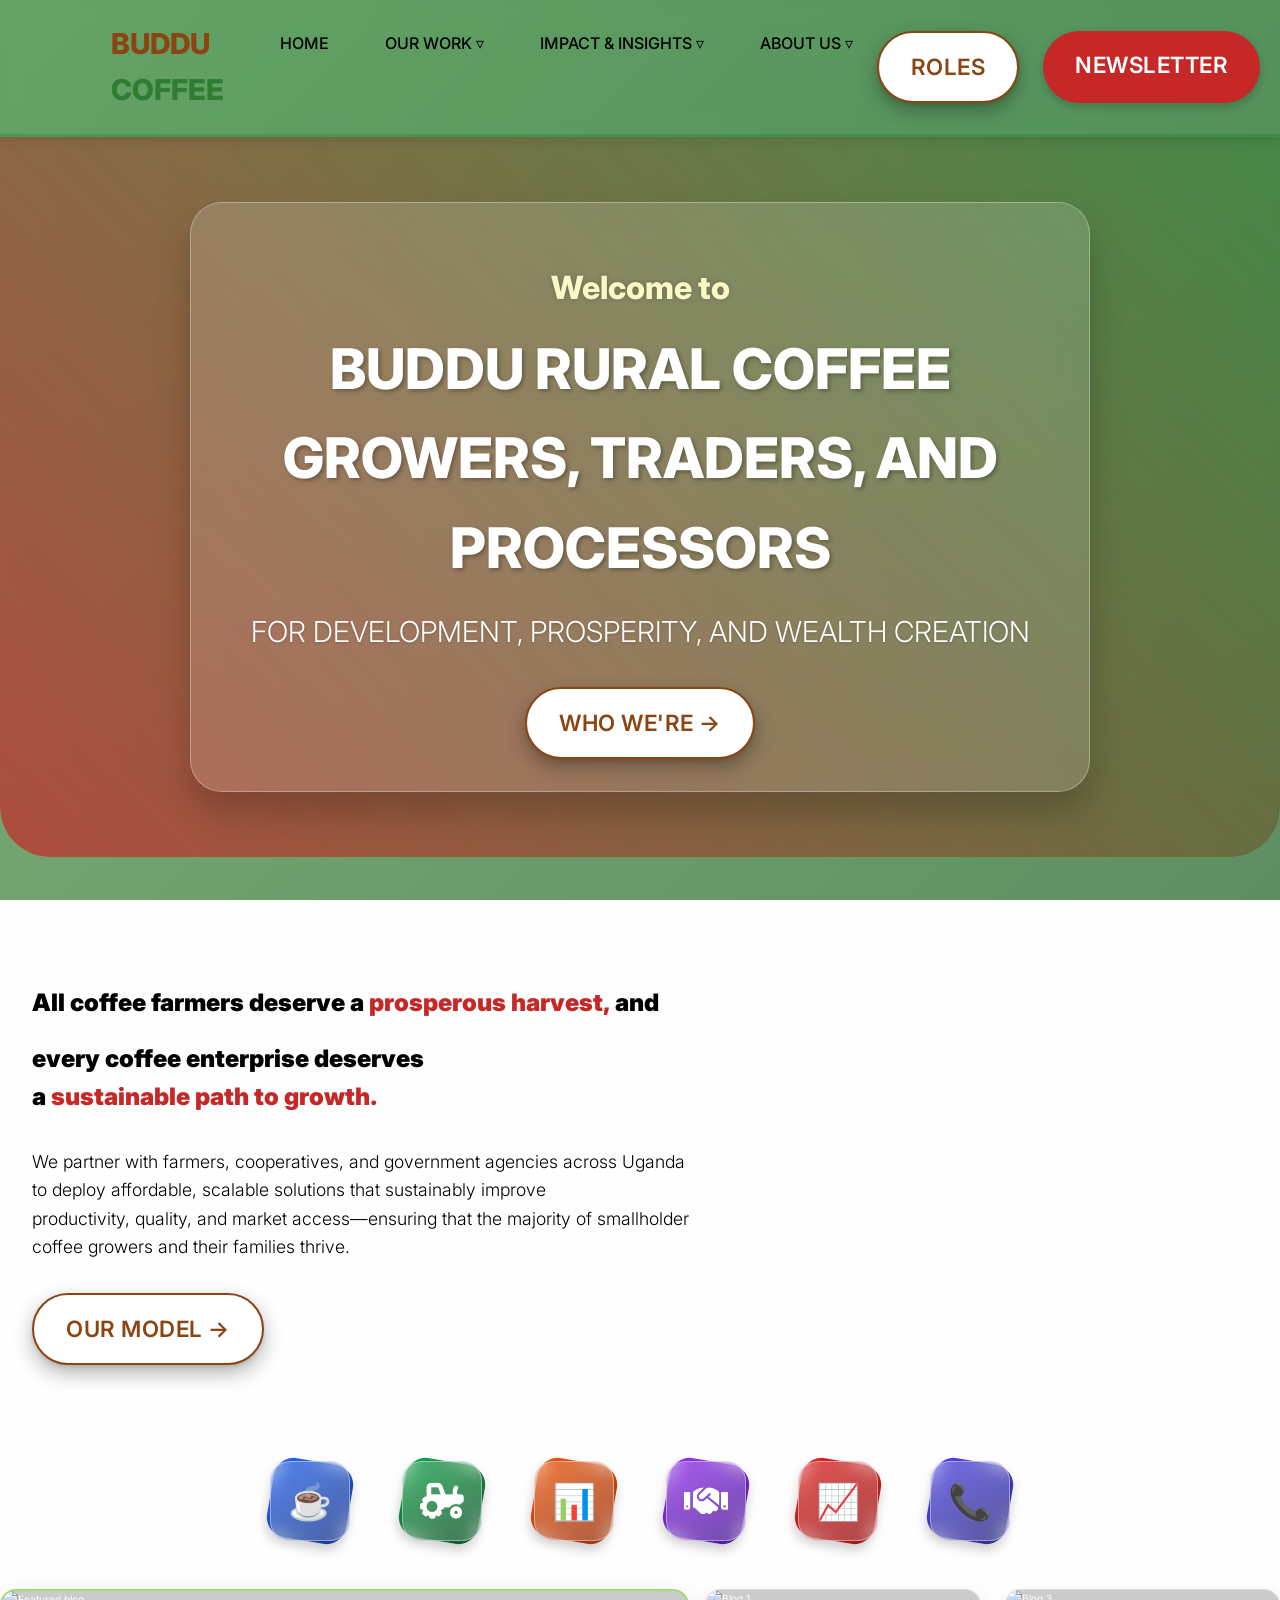
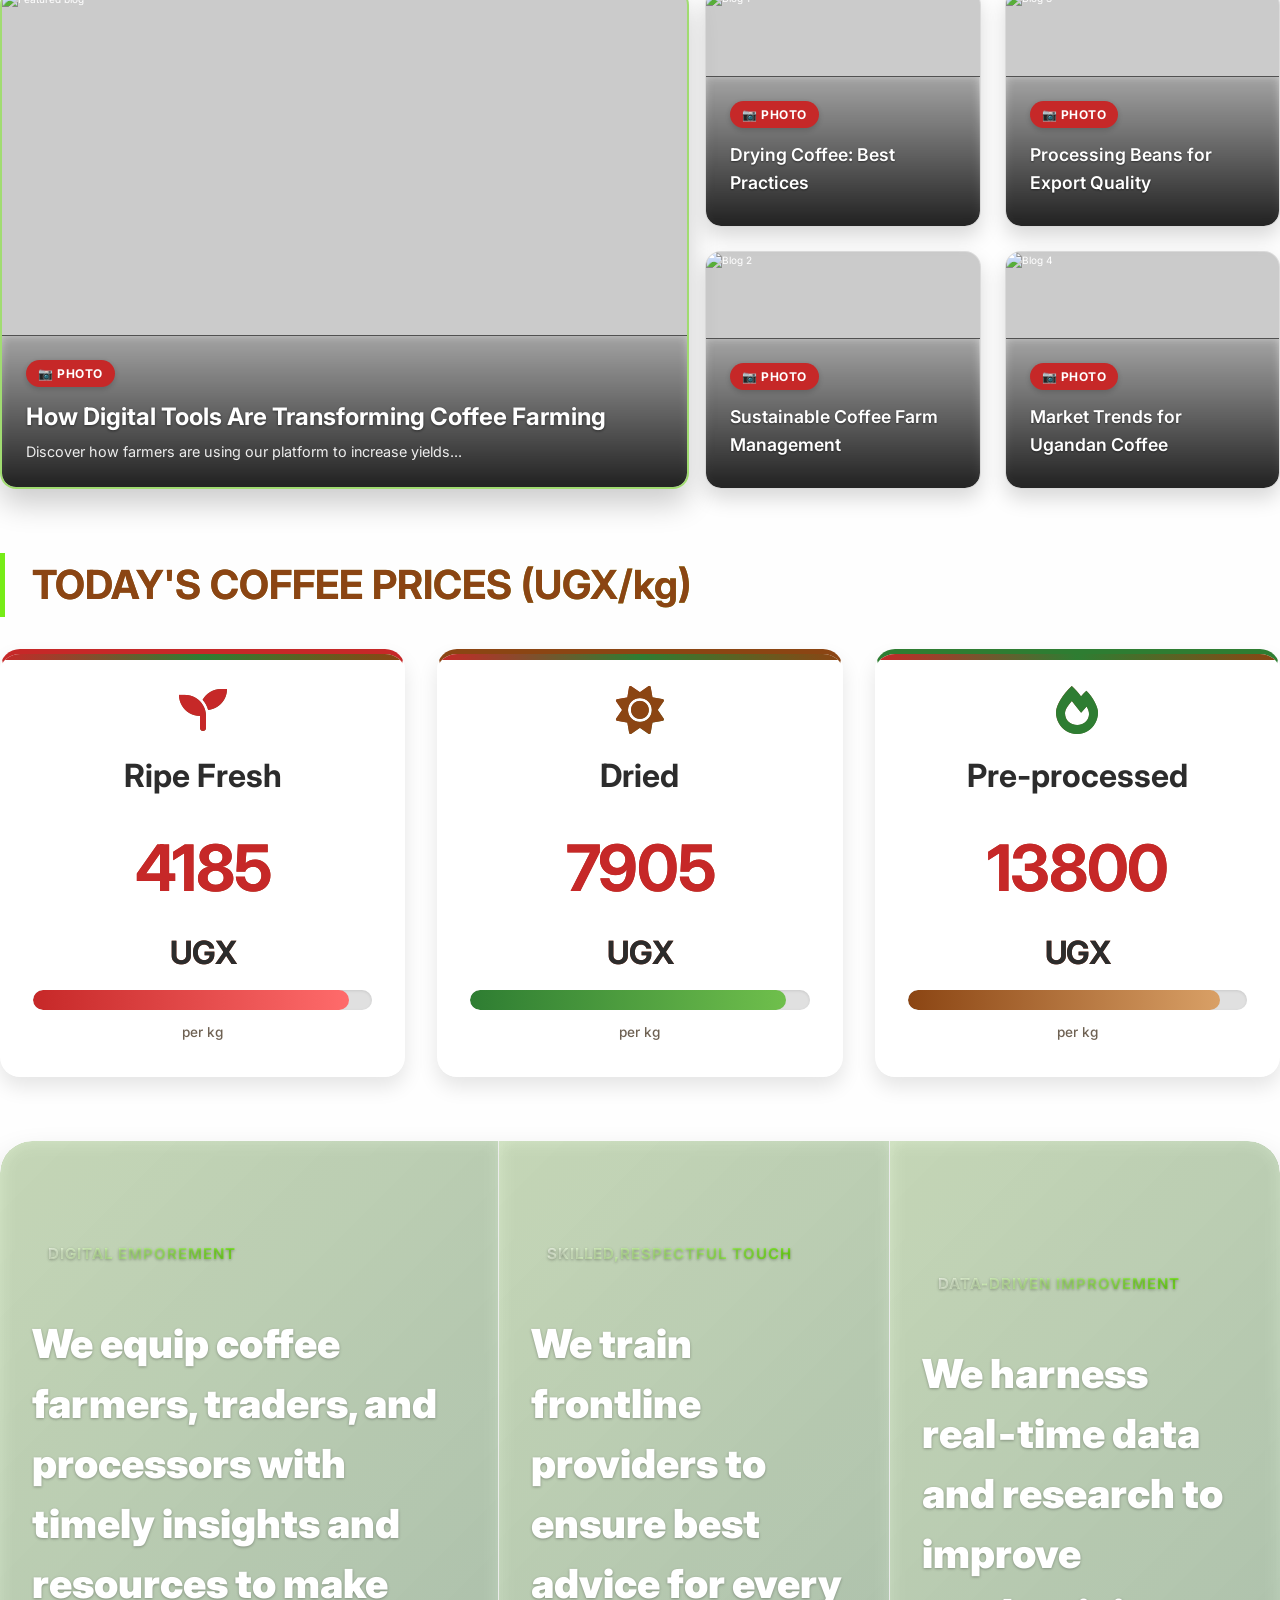
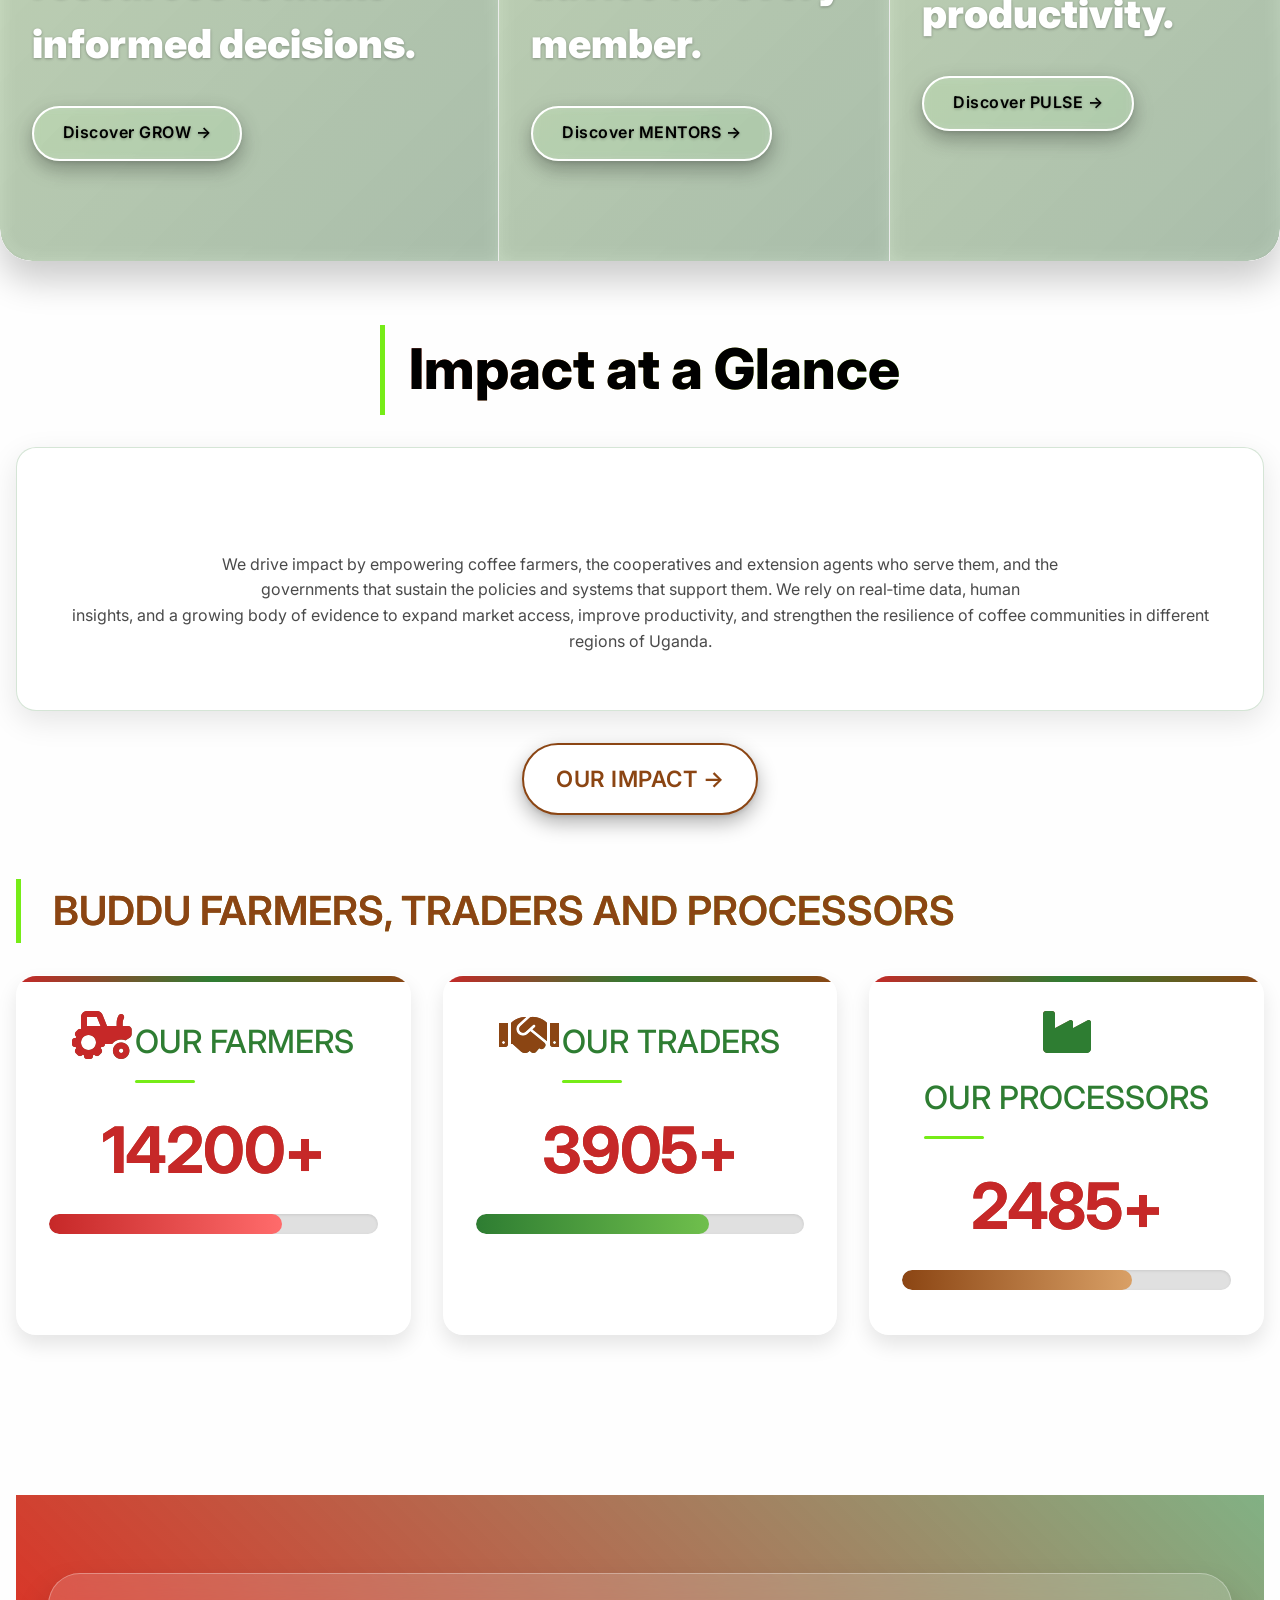
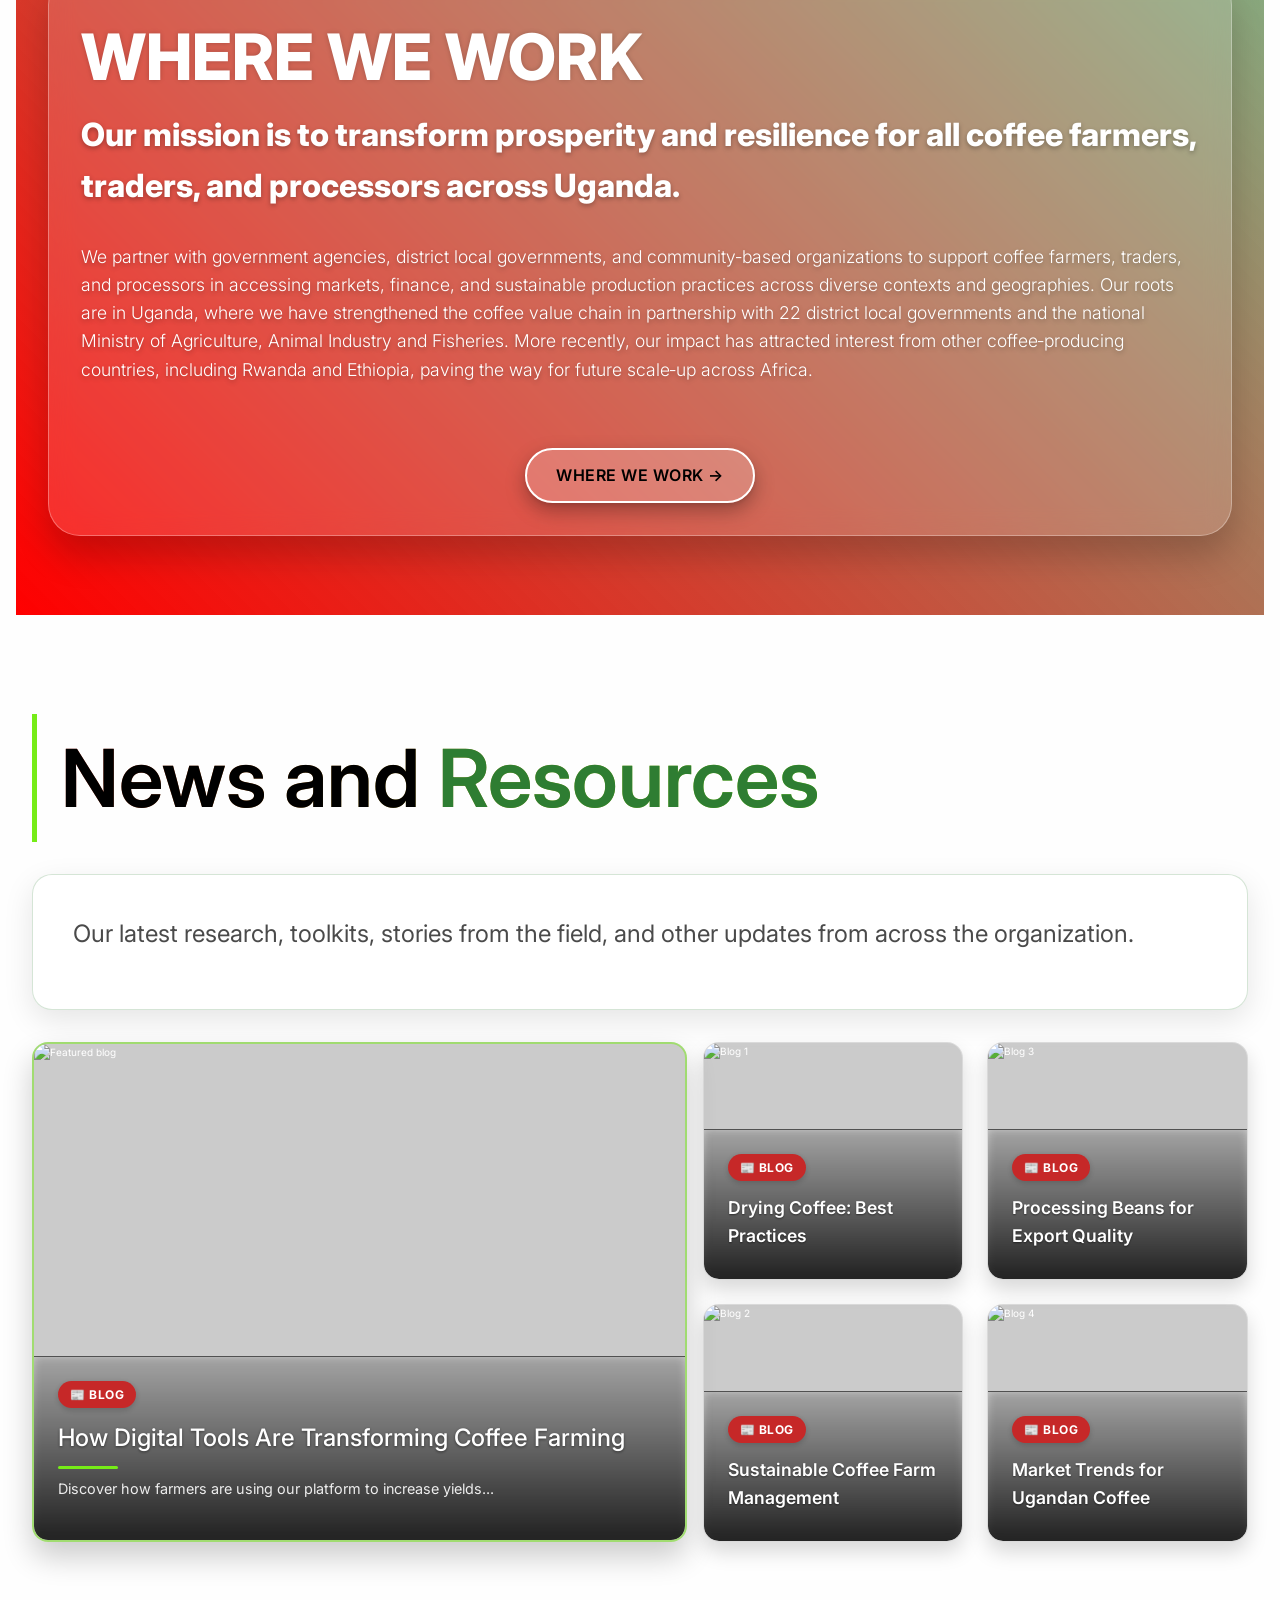
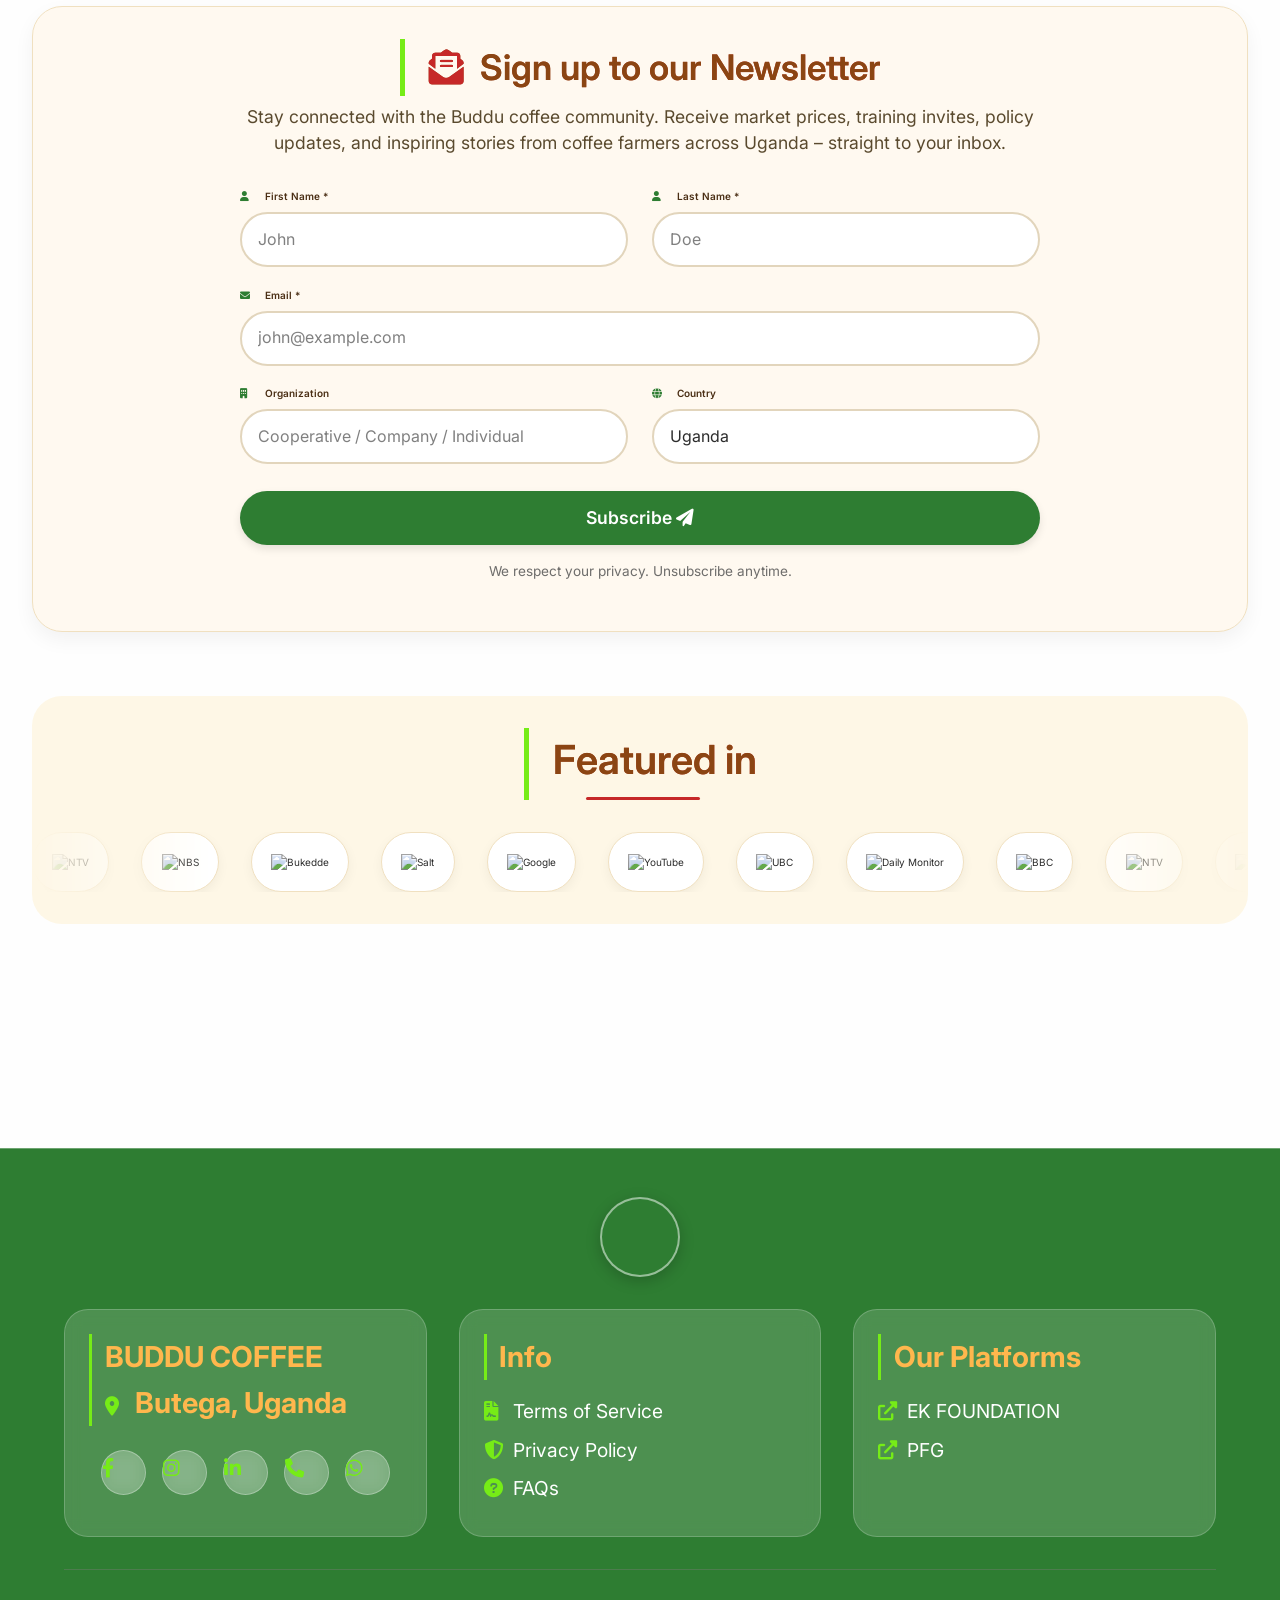
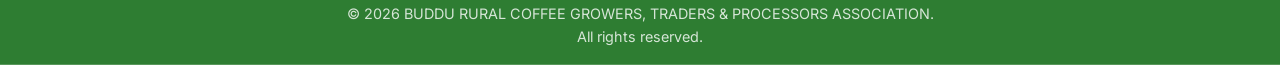
==== commit e6495a00: "Update index.html" ====
--- a/index.html
+++ b/index.html
@@ -54,6 +54,7 @@
                     <a href="about.html#partners">PARTNERS</a>
                 </div>
             </div>
+
                 <li data-page="home" class="active" style= "display:none"><i class="fas fa-home"></i> <span>Home</span></li>
                 <li data-page="dashboard" title= "Preview Your Networth" style= "display:none"><i class="fas fa-chart-line"></i> <span>Dashboard</span></li>
                 <li data-page="signup" title= "Join Our Cooperative" style= "display:none"><i class="fas fa-user-plus"></i> <span>Signup</span></li>
@@ -92,14 +93,14 @@
 
 
 <div>
-           <section class="welcome-section" id="welcome-section">
+           <section class="welcome-section" id="welcome-section"> <!--line 1378-->
             <div class="welcome">
                 <div class="welcome-overlay"></div>
                 <div class="welcome-content">
-                    <p class="animate-up"><span class="come"></span>All coffee farmers deserve a <span>prosperous harvest</span>, and<br>every coffee enterprise deserves<br>a <span>sustainable path to growth</span>.</p>
+                    <p class="animate-up"><span class="come"></span>All coffee farmers deserve a <span>prosperous harvest,</span> and<br>every coffee enterprise deserves<br>a <span>sustainable path to growth.</span></p>
                     <p style="font-size: 1.1rem; font-weight: 300;">We partner with farmers, cooperatives, and government agencies across Uganda<br> to deploy affordable, scalable solutions that sustainably improve<br>productivity, quality, and market access—ensuring that the majority of smallholder<br>coffee growers and their families thrive.</p>
                    <div class="welcome-buttons animate-up delay-2">
-                        <button class="btn-welcome" onclick="switchPage('about')" style="margin-left: 0;">OUR MODEL →</button>
+                        <a class="btn-secondary" href="our-work.html#our-model">OUR MODEL →</a>
                     </div>
                 </div>
             </div>
@@ -367,7 +368,7 @@
                     <p class="quote">
                         We equip coffee farmers, traders, and processors with timely insights and resources to make informed decisions.
                     </p>
-                    <button class="btn-secondary col-btn" onclick="alert('Mission action')">Discover NUDGES →</button>
+                    <a class="btn-secondary col-btn" href="grow.html">Discover GROW →</a>
                 </div>
             </div>
             <!-- Column 2 (Vision) -->
@@ -378,7 +379,7 @@
                     <p class="quote">
                         We train frontline providers to ensure best advice for every member.
                     </p>
-                    <button class="btn-secondary col-btn" onclick="alert('Vision action')">Discover MENTORS →</button>
+                    <a class="btn-secondary col-btn" href="mentors.html">Discover MENTORS →</a>
                 </div>
             </div>
             <!-- Column 3 (Values) -->
@@ -389,7 +390,7 @@
                     <p class="quote">
                         We harness real‑time data and research to improve productivity.
                     </p>
-                    <button class="btn-secondary col-btn" onclick="alert('Values action')">Discover PULSE →</button>
+                    <a class="btn-secondary col-btn" href="pulse.html">Discover PULSE →</a>
                 </div>
             </div>
         </div>
@@ -404,13 +405,13 @@
                      
             </div>
 
-                    <button class="btn-secondary" onclick="switchPage('impact')" style="margin-top: 2rem;">OUR IMPACT →</button>
+                     <a class="btn-secondary" href="impact-insights.html#impact-at-a-glance" style="margin-top: 2rem;">OUR IMPACT →</a>
 
              <div class="price-section"> <!--LINE 1457-->
     <h2><i class="fas fa-chart-simple"></i>BUDDU FARMERS, TRADERS AND PROCESSORS</h2>
     <div class="price-cards">
         <!-- Card 1: Ripe Fresh -->
-        <div class="price-card" style="border-top: 5px solid #C62828;">
+        <div class="price-card">
             <i class="fas fa-tractor fa-3x" style="color: #C62828;"></i>
             <h3>OUR FARMERS</h3>
             <div class="price-meter" data-target="20000">
@@ -424,7 +425,7 @@
         </div>
 
         <!-- Card 2: Dried -->
-        <div class="price-card" style="border-top: 5px solid #8B4513;">
+        <div class="price-card">
             <i class="fas fa-handshake fa-3x" style="color: #8B4513;"></i>
             <h3>OUR TRADERS</h3>
             <div class="price-meter" data-target="5500">
@@ -438,7 +439,7 @@
         </div>
 
         <!-- Card 3: Pre‑processed -->
-        <div class="price-card" style="border-top: 5px solid #2E7D32;">
+        <div class="price-card">
             <i class="fas fa-industry fa-3x" style="color: #2E7D32;"></i>
             <h3>OUR PROCESSORS</h3>
             <div class="price-meter" data-target="3550">
@@ -463,7 +464,9 @@
                     <p class="animate-up"><span class="team">WHERE WE WORK</span><br>Our mission is to transform prosperity and resilience for all coffee farmers, traders, and processors across Uganda.</p>
                     <p style="font-size: 1.1rem; font-weight: 300;">We partner with government agencies, district local governments, and community‑based organizations to support coffee farmers, traders, and processors in accessing markets, finance, and sustainable production practices across diverse contexts and geographies. Our roots are in Uganda, where we have strengthened the coffee value chain in partnership with 22 district local governments and the national Ministry of Agriculture, Animal Industry and Fisheries. More recently, our impact has attracted interest from other coffee‑producing countries, including Rwanda and Ethiopia, paving the way for future scale‑up across Africa.</p>
                    <div class="hero-buttons animate-up delay-2">
-                        <button class="btn-secondary" onclick="switchPage('work')" style="margin-left: -1rem;">WHERE WE WORK →</button>
+                         <a class="btn-secondary col-btn
+                        
+                         " href="our-work.html#where-we-work" style="margin-top: 2rem;">WHERE WE WORK →</a>
                     </div>
                 </div>
             </div>
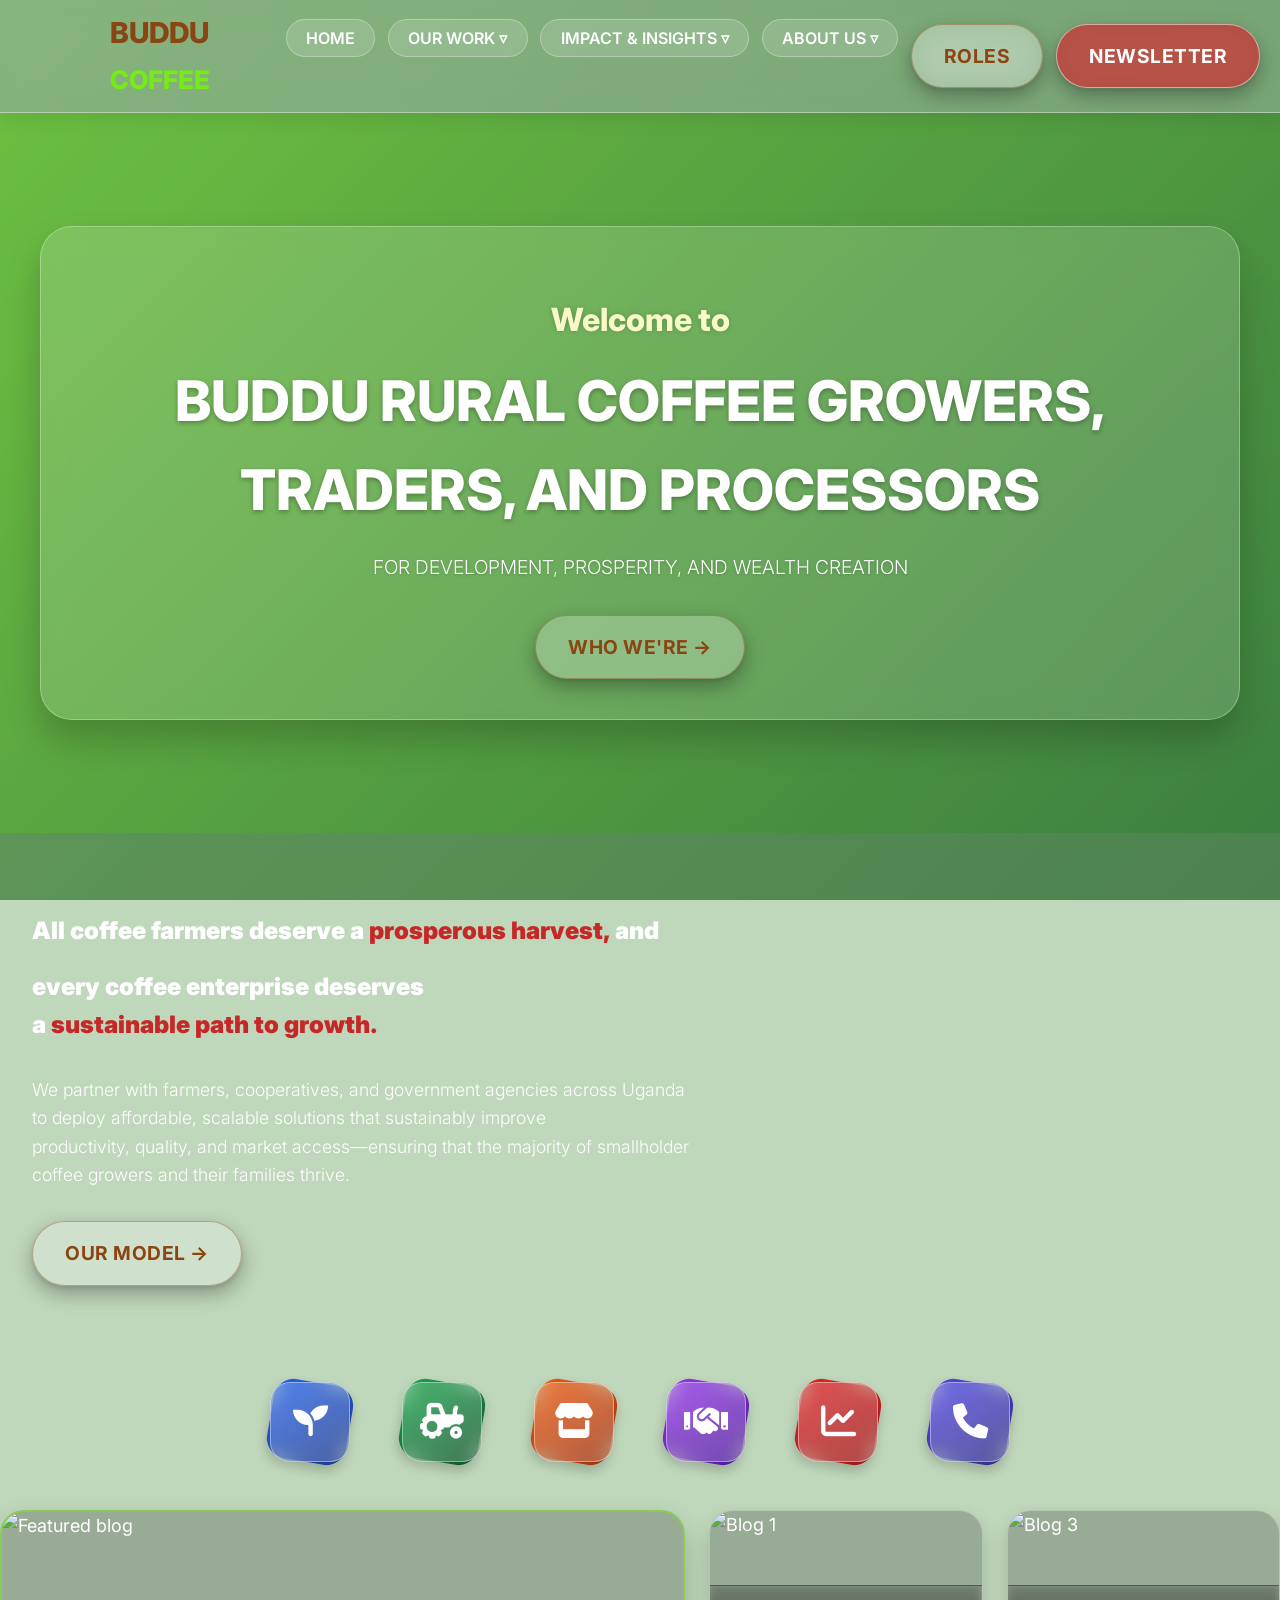
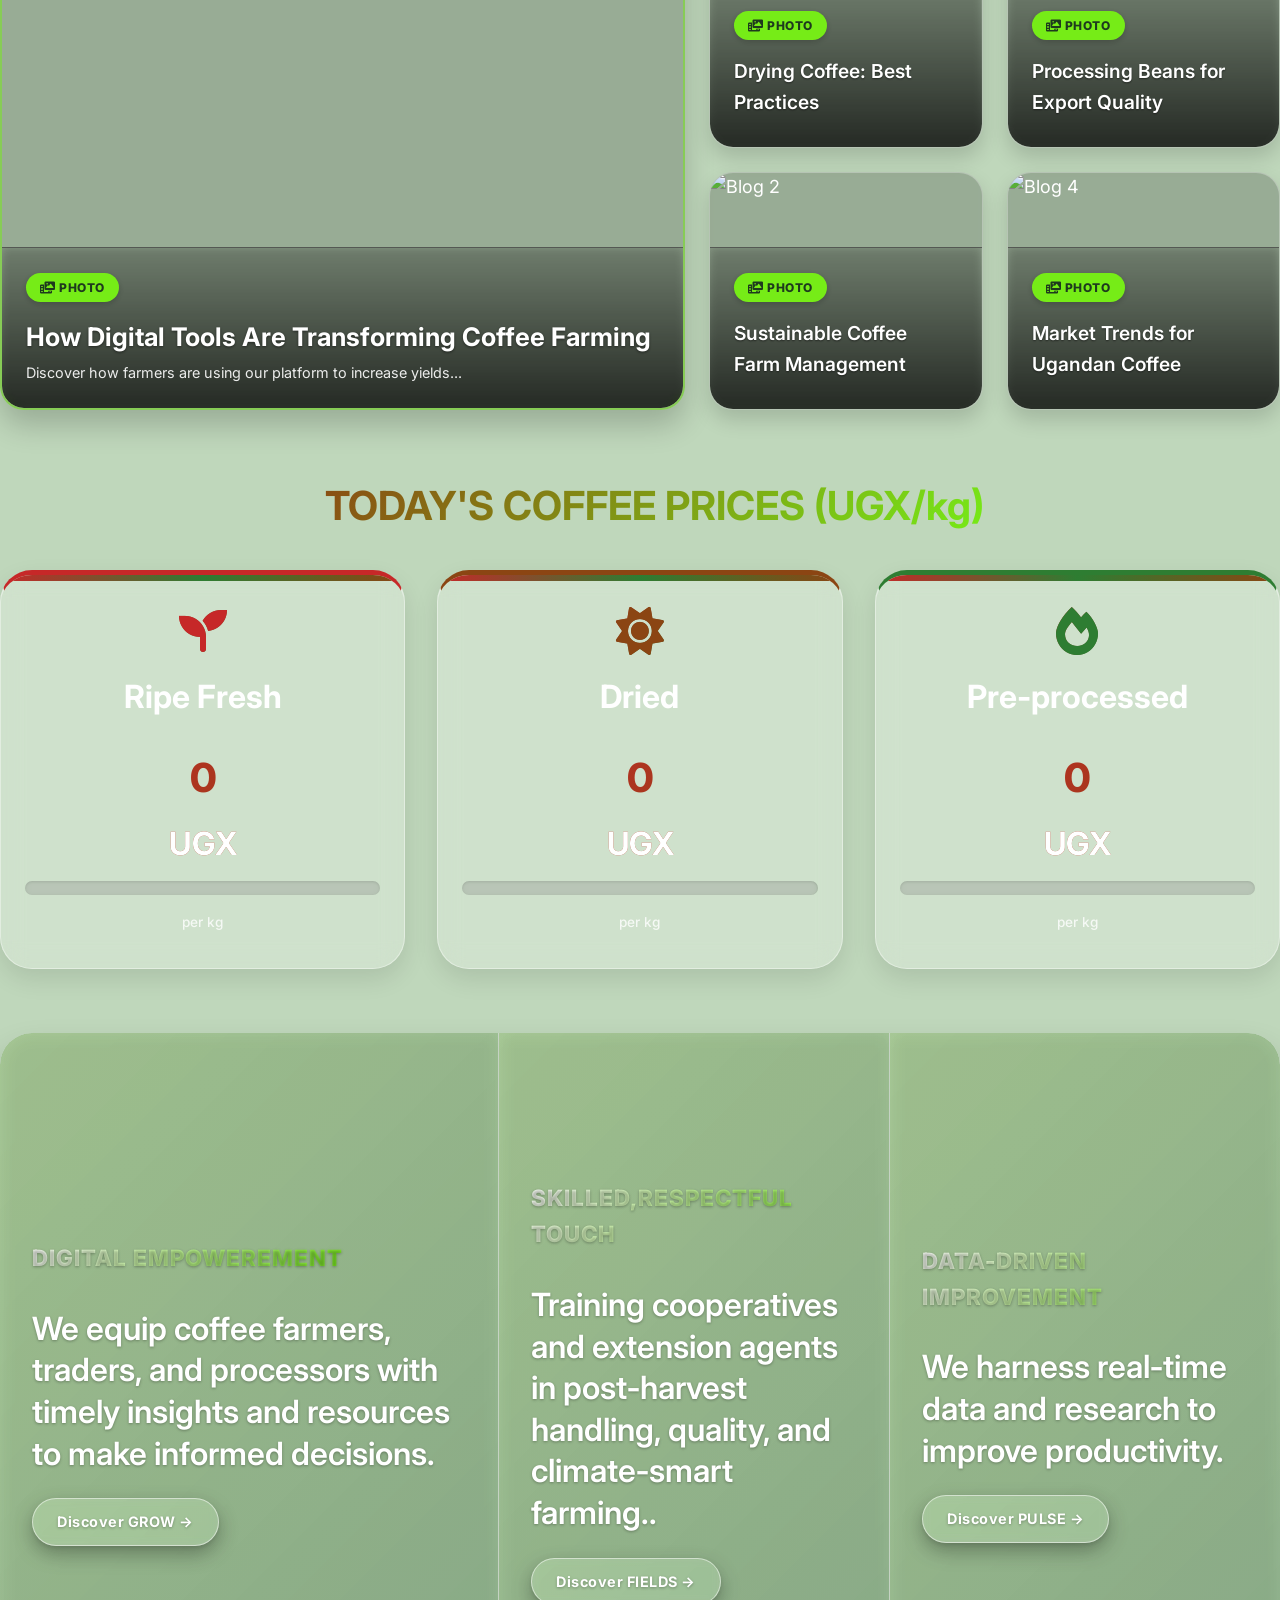
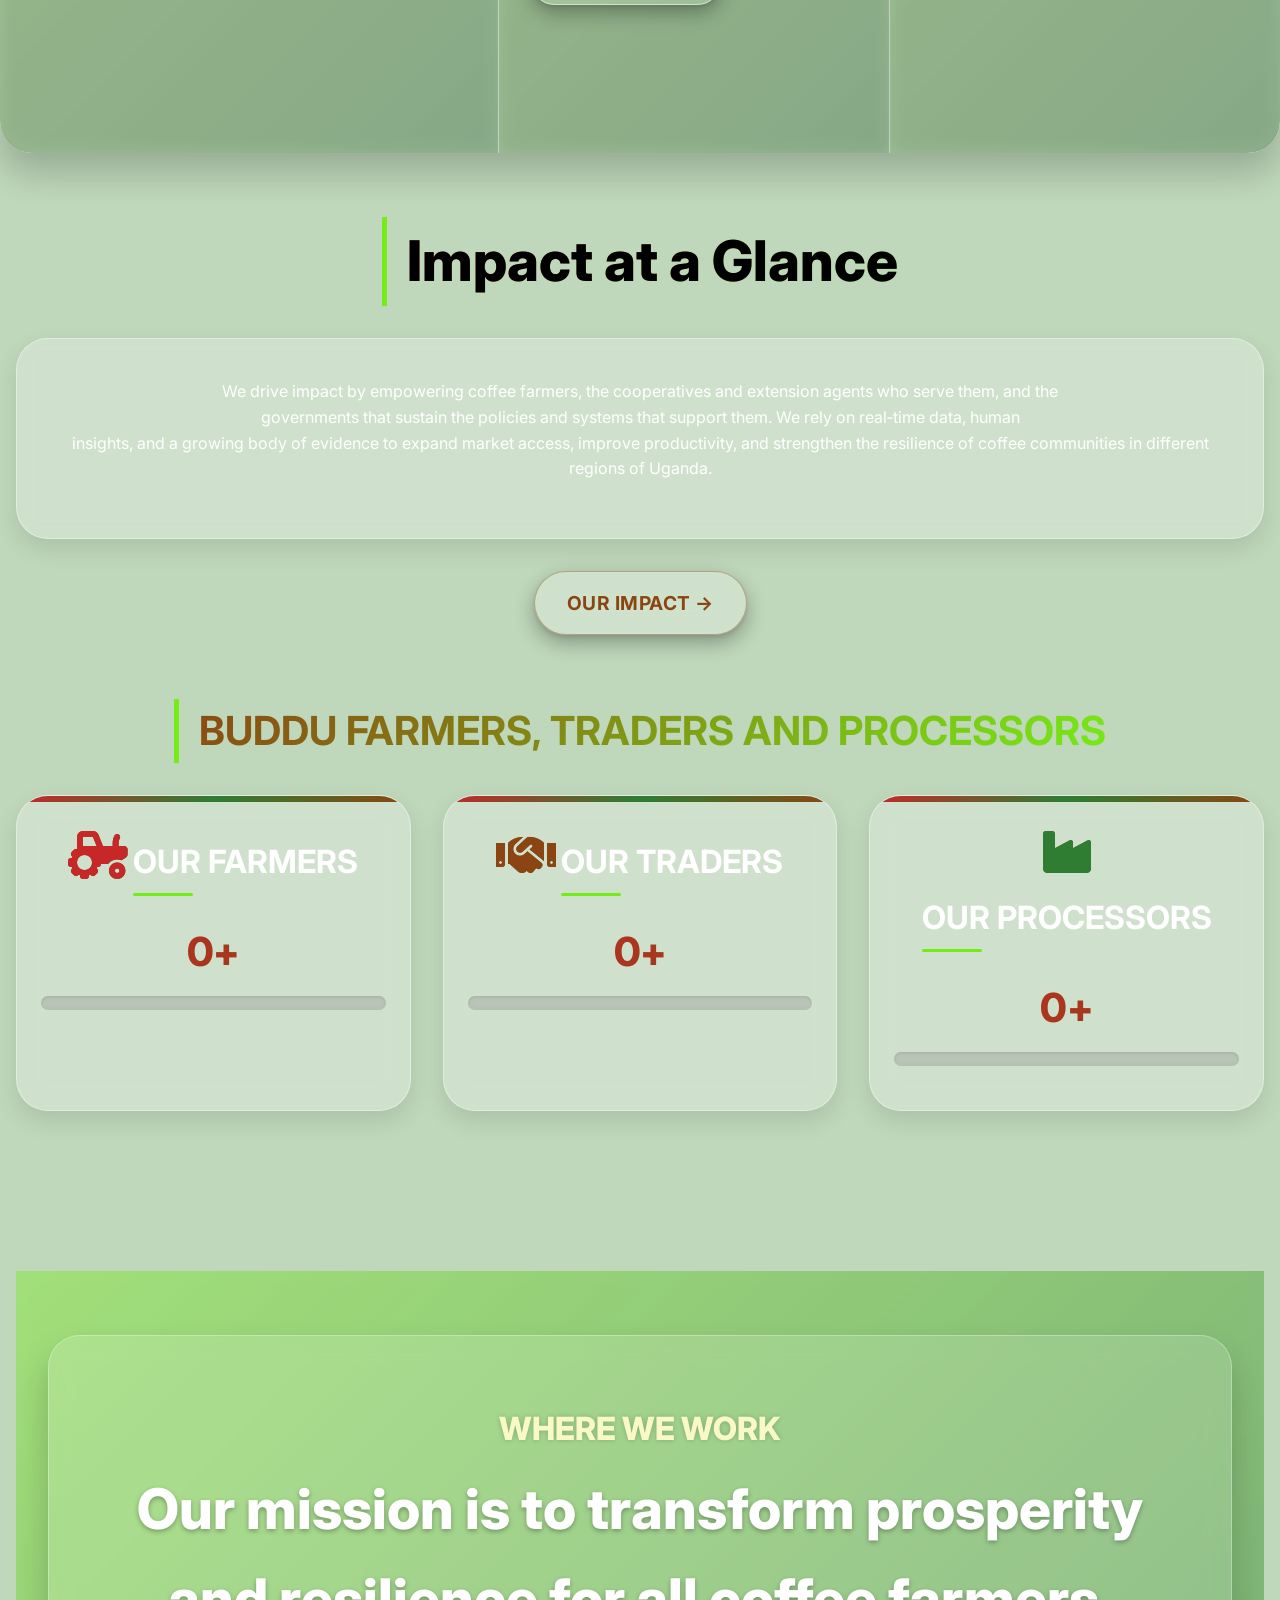
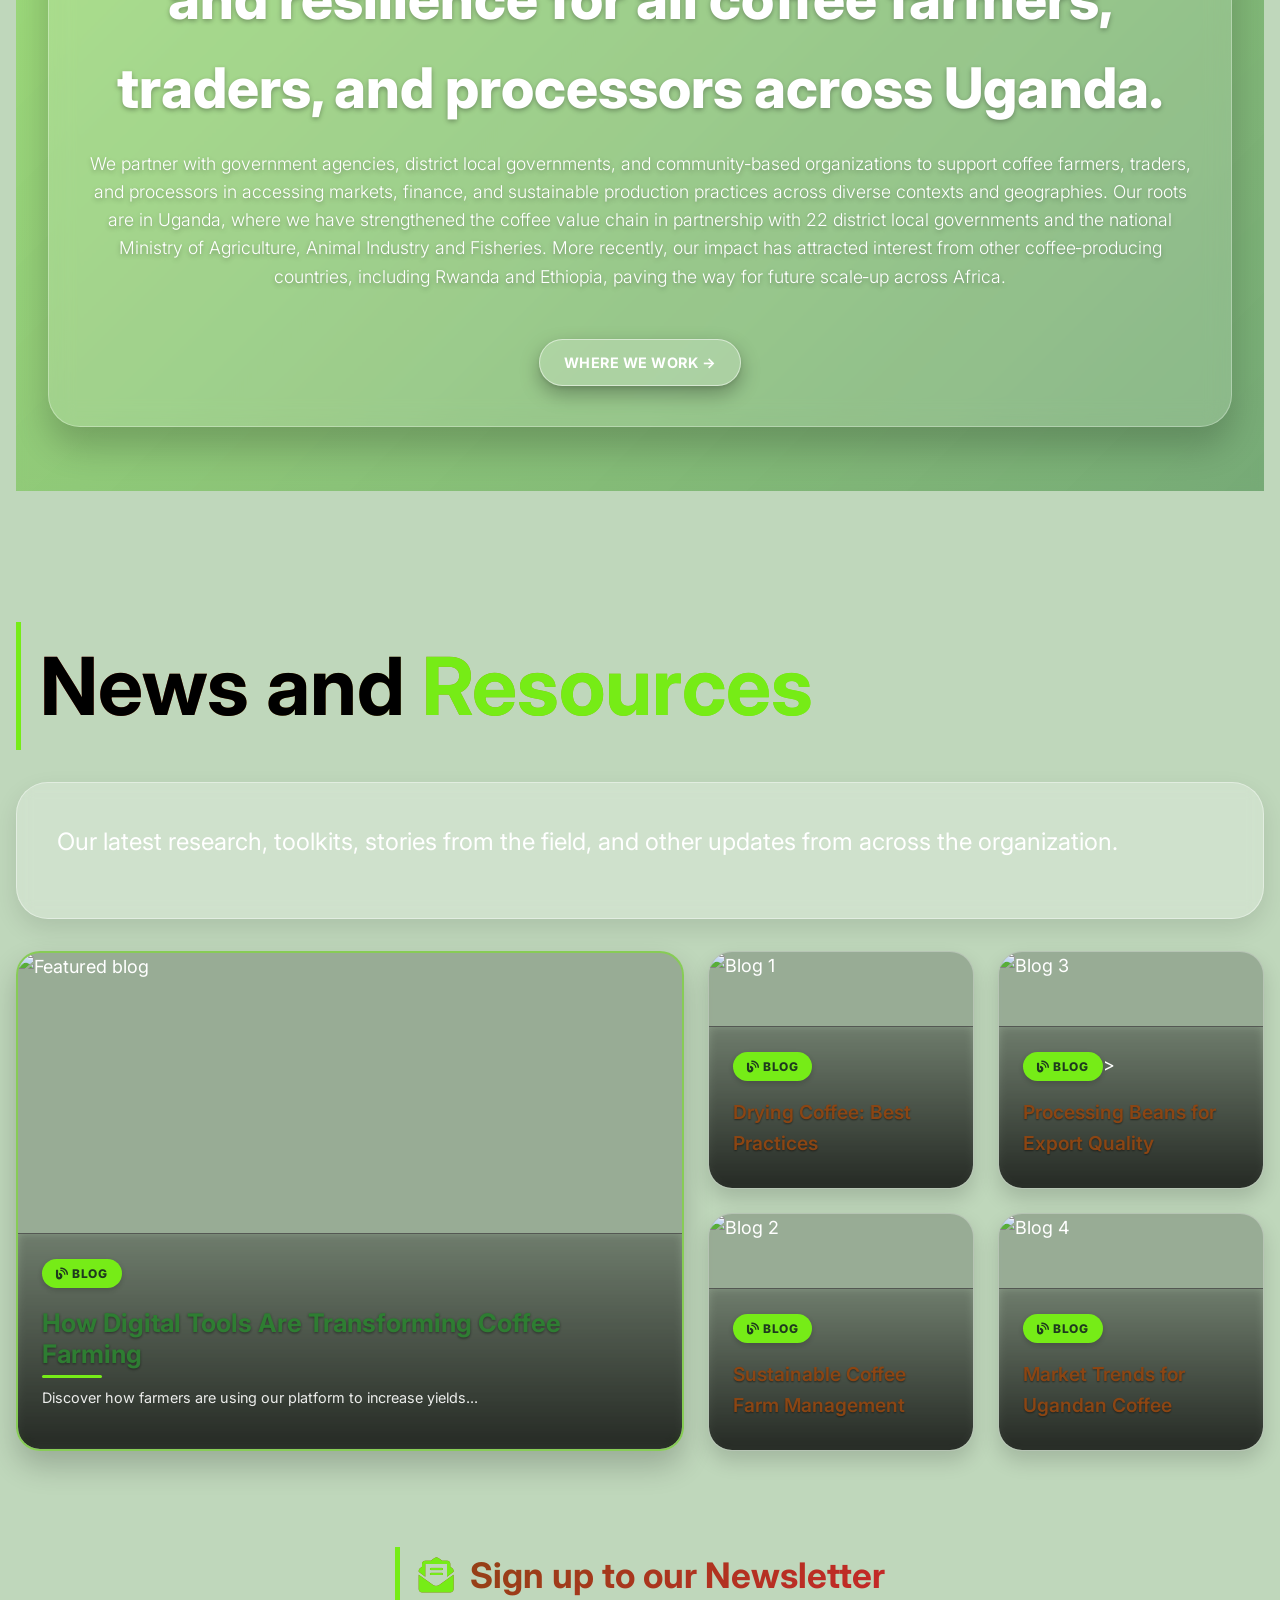
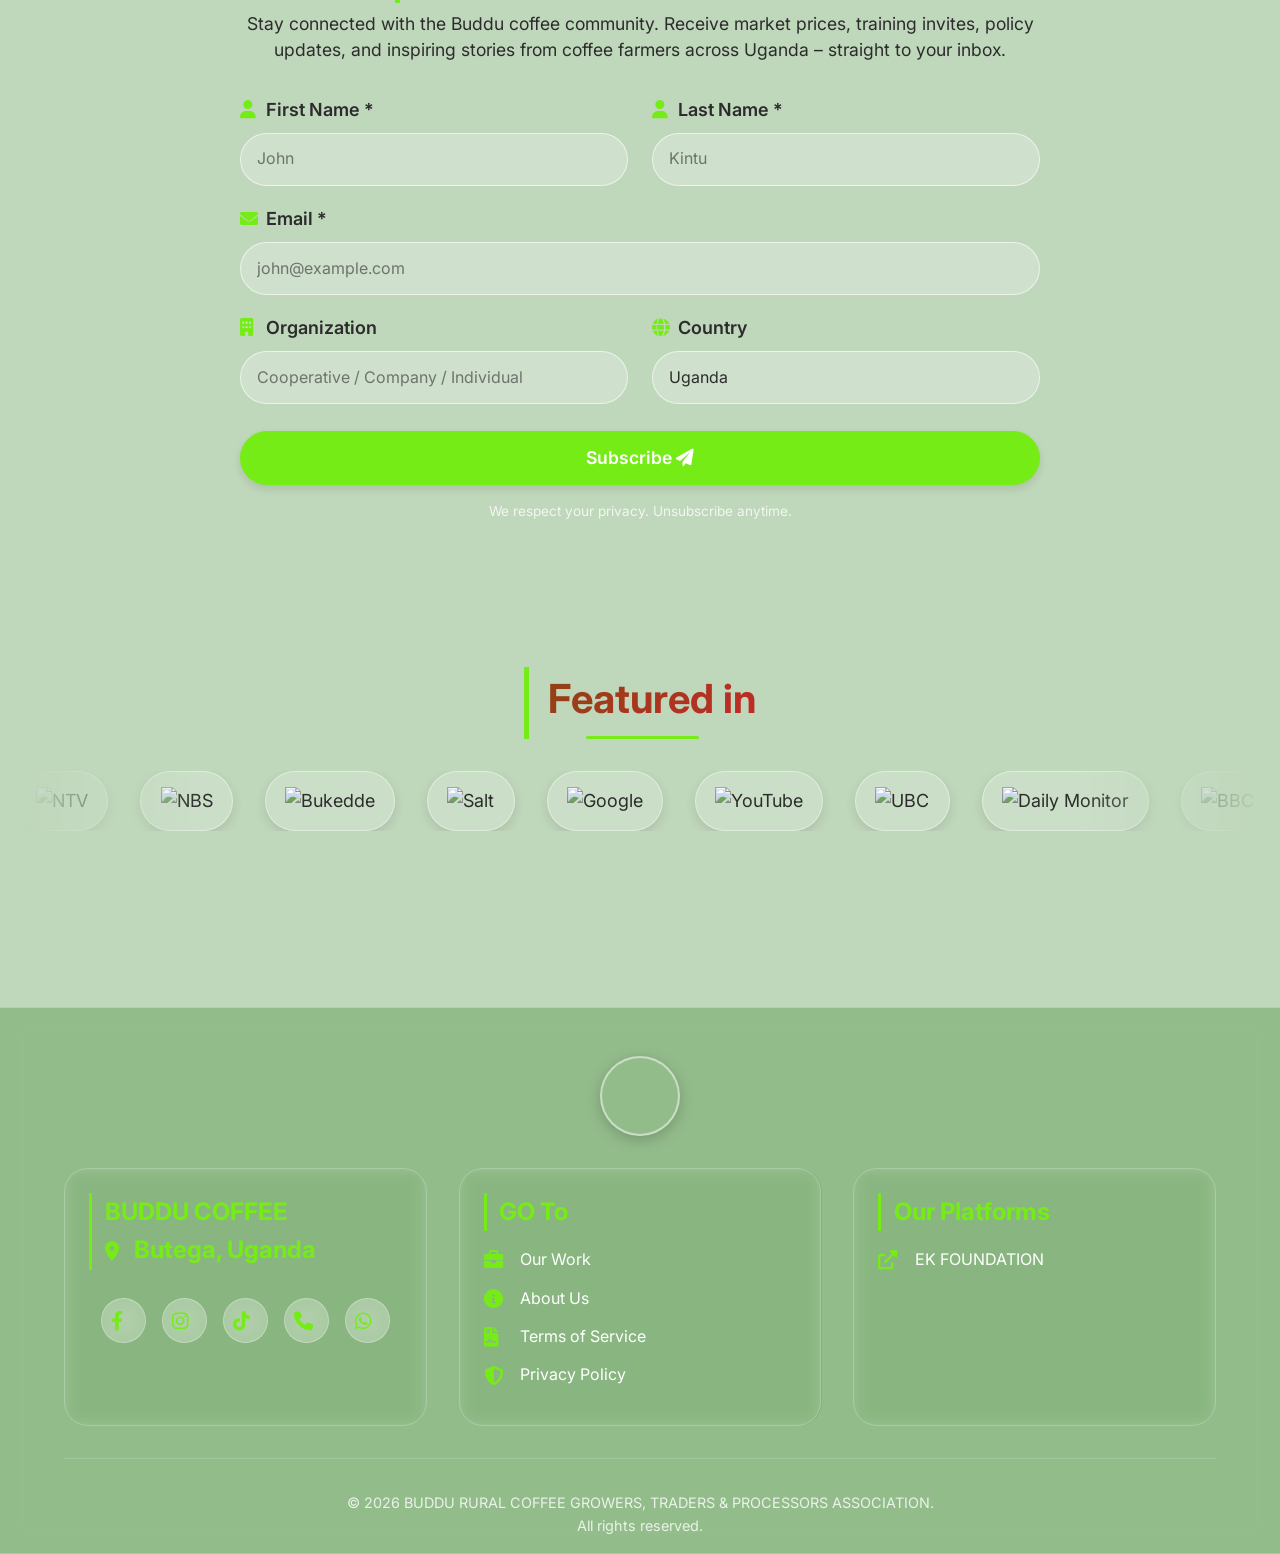
==== commit 49d42880: "Update index.html" ====
--- a/index.html
+++ b/index.html
@@ -23,7 +23,7 @@
             </div>
             <ul class="nav-menu" id="nav-menu">
                 <div class="dropdown">
-                <a href="index.html" class="dropbtn" id="about-main-btn"><span>HOME</span></a>
+                <a href="#" class="dropbtn" id="about-main-btn"><span>HOME</span></a>
                 </div>
                 <div class="dropdown">
 
@@ -89,9 +89,7 @@
                     </div>
                 </div>
             </div>
-
-
-
+        </section>
 <div>
            <section class="welcome-section" id="welcome-section"> <!--line 1378-->
             <div class="welcome">
@@ -111,150 +109,59 @@
     <!-- Glass Icons Section – Copy and paste this block -->
 <div class="glass-icons-wrapper">
   <div class="icon-btns">
-    <button class="icon-btn" data-color="blue">
+    <a class="icon-btn" data-color="blue" href="#market">
       <span class="icon-btn__back"></span>
       <span class="icon-btn__front">
-        <span class="icon-btn__icon">☕</span>
+        <span class="icon-btn__icon"><i class="fas fa-seedling"></i></span>
       </span>
       <span class="icon-btn__label">Coffee</span>
-    </button>
-    <button class="icon-btn" data-color="green">
+    </a>
+    <a class="icon-btn" data-color="green" href="role.html">
       <span class="icon-btn__back"></span>
       <span class="icon-btn__front">
         <span class="icon-btn__icon"><i class="fas fa-tractor"></i></span>
       </span>
       <span class="icon-btn__label">Farmers</span>
-    </button>
-    <button class="icon-btn" data-color="orange">
+    </a>
+    <a class="icon-btn" data-color="orange" href="#market
+    ">
       <span class="icon-btn__back"></span>
       <span class="icon-btn__front">
-        <span class="icon-btn__icon">📊</span>
+        <span class="icon-btn__icon"><i class="fa-solid fa-store"></i></span>
       </span>
       <span class="icon-btn__label">Market</span>
-    </button>
-    <button class="icon-btn" data-color="purple">
+    </a>
+    <a class="icon-btn" data-color="purple" href="about.html#partners">
       <span class="icon-btn__back"></span>
       <span class="icon-btn__front">
         <span class="icon-btn__icon"><i class="fas fa-handshake"></i></span>
       </span>
       <span class="icon-btn__label">Partners</span>
-    </button>
-    <button class="icon-btn" data-color="red">
+    </a>
+    <a class="icon-btn" data-color="red" href="impact-insights.html">
       <span class="icon-btn__back"></span>
       <span class="icon-btn__front">
-        <span class="icon-btn__icon">📈</span>
+        <span class="icon-btn__icon"><i class="fa-solid fa-chart-line"></i></span>
       </span>
       <span class="icon-btn__label">Impact</span>
-    </button>
-    <button class="icon-btn" data-color="indigo">
+    </a>
+    <a class="icon-btn" data-color="indigo" href="tel:+256751545436">
       <span class="icon-btn__back"></span>
       <span class="icon-btn__front">
-        <span class="icon-btn__icon">📞</span>
+        <span class="icon-btn__icon"><i class="fas fa-phone"></i></span>
       </span>
       <span class="icon-btn__label">Contact</span>
-    </button>
+    </a>
   </div>
 </div>
 
-<style>
-/* ---------- Glass Icons CSS ---------- */
-.icon-btns {
-  display: grid;
-  grid-template-columns: repeat(auto-fit, minmax(80px, 100px));
-  gap: 2rem;
-  justify-content: center;
-  margin: 2rem auto;
-  padding: 1rem;
-}
-
-.icon-btn {
-  background: transparent;
-  border: none;
-  cursor: pointer;
-  position: relative;
-  width: 80px;
-  height: 80px;
-  perspective: 200px;
-  outline: none;
-  margin: 0 auto;
-}
-
-.icon-btn__back,
-.icon-btn__front {
-  position: absolute;
-  top: 0;
-  left: 0;
-  width: 100%;
-  height: 100%;
-  border-radius: 20px;
-  transition: transform 0.3s cubic-bezier(0.83, 0, 0.17, 1);
-}
-
-.icon-btn__back {
-  background: linear-gradient(135deg, #3b82f6, #1e3a8a);
-  box-shadow: 0 6px 12px rgba(0,0,0,0.2);
-  transform: rotate(10deg);
-}
-
-.icon-btn__front {
-  background: rgba(255,255,255,0.2);
-  backdrop-filter: blur(8px);
-  display: flex;
-  align-items: center;
-  justify-content: center;
-  font-size: 2.2rem;
-  color: white;
-  border: 1px solid rgba(255,255,255,0.4);
-}
-
-.icon-btn__label {
-  position: absolute;
-  bottom: -1.8rem;
-  left: 0;
-  right: 0;
-  font-size: 0.75rem;
-  color: #4a3a28;
-  opacity: 0;
-  transition: opacity 0.2s, transform 0.2s;
-  text-align: center;
-  font-weight: 600;
-  white-space: nowrap;
-}
-
-.icon-btn:hover .icon-btn__back {
-  transform: rotate(15deg) translate(3px, 3px);
-}
-
-.icon-btn:hover .icon-btn__front {
-  transform: translateZ(20px);
-}
-
-.icon-btn:hover .icon-btn__label {
-  opacity: 1;
-  transform: translateY(5px);
-}
-
-/* Gradient backgrounds for each color (customise as you like) */
-.icon-btn[data-color="blue"] .icon-btn__back { background: linear-gradient(135deg, #2563eb, #1e3a8a); }
-.icon-btn[data-color="green"] .icon-btn__back { background: linear-gradient(135deg, #16a34a, #14532d); }
-.icon-btn[data-color="orange"] .icon-btn__back { background: linear-gradient(135deg, #ea580c, #9a3412); }
-.icon-btn[data-color="purple"] .icon-btn__back { background: linear-gradient(135deg, #9333ea, #4c1d95); }
-.icon-btn[data-color="red"] .icon-btn__back { background: linear-gradient(135deg, #dc2626, #991b1b); }
-.icon-btn[data-color="indigo"] .icon-btn__back { background: linear-gradient(135deg, #4f46e5, #312e81); }
-
-@media (max-width: 640px) {
-  .icon-btn { width: 70px; height: 70px; }
-  .icon-btn__front { font-size: 1.8rem; }
-}
-</style>
-
     <div class="blog-grid">
     <!-- Featured blog (full height on left) -->
-    <a href="https://res.cloudinary.com/dxd5hibh7/image/upload/v1773411792/coffeeCherriesHero_luwmcz.png" class="blog-featured">
+    <a href="https://res.cloudinary.com/dxd5hibh7/image/upload/v1773681238/IMG-20260316-WA0010_tcl1ct.jpg" class="blog-featured">
         <div class="blog-card">
-            <img src="https://res.cloudinary.com/dxd5hibh7/image/upload/v1773411792/coffeeCherriesHero_luwmcz.png" alt="Featured blog">
+            <img src="https://res.cloudinary.com/dxd5hibh7/image/upload/v1773681238/IMG-20260316-WA0010_tcl1ct.jpg" alt="Featured blog">
             <div class="blog-overlay">
-                <span class="blog-sticker">📷 PHOTO</span>
+                <span class="blog-sticker"><i class="fa-solid fa-photo-film"></i> PHOTO</span>
                 <h3>How Digital Tools Are Transforming Coffee Farming</h3>
                 <p>Discover how farmers are using our platform to increase yields...</p>
             </div>
@@ -264,40 +171,40 @@
     <!-- Right side: two columns, each with two stacked blogs -->
     <div class="blog-columns">
         <div class="blog-col">
-            <a href="https://images.unsplash.com/photo-1559526324-593bc073d938?ixlib=rb-4.0.3&auto=format&fit=crop&w=800&q=80" class="blog-item">
+            <a href="https://res.cloudinary.com/dxd5hibh7/image/upload/v1773681242/IMG-20260316-WA0023_cyvwb3.jpg" class="blog-item">
                 <div class="blog-card">
-                    <img src="https://images.unsplash.com/photo-1559526324-593bc073d938?ixlib=rb-4.0.3&auto=format&fit=crop&w=800&q=80" alt="Blog 1">
+                    <img src="https://res.cloudinary.com/dxd5hibh7/image/upload/v1773681242/IMG-20260316-WA0023_cyvwb3.jpg" alt="Blog 1">
                     <div class="blog-overlay">
-                        <span class="blog-sticker">📷 PHOTO</span>
+                        <span class="blog-sticker"><i class="fa-solid fa-photo-film"></i> PHOTO</span>
                         <h4>Drying Coffee: Best Practices</h4>
-                    </div>
-                </div>
-            </a>
-            <a href="https://images.unsplash.com/photo-1461023058943-07fcbe16d735?ixlib=rb-4.0.3&auto=format&fit=crop&w=800&q=80" class="blog-item">
-                <div class="blog-card">
-                    <img src="https://images.unsplash.com/photo-1461023058943-07fcbe16d735?ixlib=rb-4.0.3&auto=format&fit=crop&w=800&q=80" alt="Blog 2">
-                    <div class="blog-overlay">
-                        <span class="blog-sticker">📷 PHOTO</span>
-                        <h4>Sustainable Coffee Farm Management</h4>
-                    </div>
-                </div>
-            </a>
-        </div>
-        <div class="blog-col">
-            <a href="https://images.unsplash.com/photo-1512568400610-62da28bc8a13?ixlib=rb-4.0.3&auto=format&fit=crop&w=800&q=80" class="blog-item">
-                <div class="blog-card">
-                    <img src="https://images.unsplash.com/photo-1512568400610-62da28bc8a13?ixlib=rb-4.0.3&auto=format&fit=crop&w=800&q=80" alt="Blog 3">
-                    <div class="blog-overlay">
-                        <span class="blog-sticker">📷 PHOTO</span>
-                        <h4>Processing Beans for Export Quality</h4>
                     </div>
                 </div>
             </a>
             <a href="https://res.cloudinary.com/dxd5hibh7/image/upload/v1773411792/coffeeCherriesHero_luwmcz.png" class="blog-item">
                 <div class="blog-card">
-                    <img src="https://res.cloudinary.com/dxd5hibh7/image/upload/v1773411792/coffeeCherriesHero_luwmcz.png" alt="Blog 4">
+                    <img src="https://res.cloudinary.com/dxd5hibh7/image/upload/v1773411792/coffeeCherriesHero_luwmcz.png" alt="Blog 2">
                     <div class="blog-overlay">
-                        <span class="blog-sticker">📷 PHOTO</span>
+                        <span class="blog-sticker"><i class="fa-solid fa-photo-film"></i> PHOTO</span>
+                        <h4>Sustainable Coffee Farm Management</h4>
+                    </div>
+                </div>
+            </a>
+        </div>
+        <div class="blog-col">
+            <a href="https://res.cloudinary.com/dxd5hibh7/image/upload/v1773681243/IMG-20260316-WA0025_nshioo.jpg" class="blog-item">
+                <div class="blog-card">
+                    <img src="https://res.cloudinary.com/dxd5hibh7/image/upload/v1773681243/IMG-20260316-WA0025_nshioo.jpg" alt="Blog 3">
+                    <div class="blog-overlay">
+                        <span class="blog-sticker"><i class="fa-solid fa-photo-film"></i> PHOTO</span>
+                        <h4>Processing Beans for Export Quality</h4>
+                    </div>
+                </div>
+            </a>
+            <a href="https://res.cloudinary.com/dxd5hibh7/image/upload/v1773681239/IMG-20260316-WA0019_ukqzxm.jpg" class="blog-item">
+                <div class="blog-card">
+                    <img src="https://res.cloudinary.com/dxd5hibh7/image/upload/v1773681239/IMG-20260316-WA0019_ukqzxm.jpg" alt="Blog 4">
+                    <div class="blog-overlay">
+                        <span class="blog-sticker"><i class="fa-solid fa-photo-film"></i> PHOTO</span>
                         <h4>Market Trends for Ugandan Coffee</h4>
                     </div>
                 </div>
@@ -307,7 +214,7 @@
     </div>
     
     <!-- CURRENT COFFEE PRICES (large cards, easy to read) -->
-            <div class="price-section">
+            <div class="price-section" id="market">
     <h2><i class="fas fa-chart-simple"></i> TODAY'S COFFEE PRICES (UGX/kg)</h2>
     <div class="price-cards">
         <!-- Card 1: Ripe Fresh -->
@@ -358,13 +265,13 @@
 </div>
     
 <section class="pulse-section" id="pulse-section">
-    <div class="pulse" id="pulse-bg" style="background-image: url('https://images.unsplash.com/photo-1442512595331-e89e73853f31?ixlib=rb-4.0.3&auto=format&fit=crop&w=1950&q=80');">
+    <div class="pulse" id="pulse-bg" style="background-image: url('https://res.cloudinary.com/dxd5hibh7/image/upload/v1773681243/IMG-20260316-WA0024_pmgjte.jpg');">
         <div class="team-columns">
             <!-- Column 1 (Mission) – wider -->
-            <div class="team-column mission-column" data-bg="https://images.unsplash.com/photo-1559056199-5a47f60c5053?ixlib=rb-4.0.3&auto=format&fit=crop&w=1950&q=80">
+            <div class="team-column mission-column" data-bg="https://res.cloudinary.com/dxd5hibh7/image/upload/v1773681238/IMG-20260316-WA0011_st6f0j.jpg">
                 <div class="column-overlay"></div>
                 <div class="column-content">
-                    <h3>DIGITAL EMPOREMENT</h3>
+                    <h3>DIGITAL EMPOWEREMENT</h3>
                     <p class="quote">
                         We equip coffee farmers, traders, and processors with timely insights and resources to make informed decisions.
                     </p>
@@ -372,18 +279,18 @@
                 </div>
             </div>
             <!-- Column 2 (Vision) -->
-            <div class="team-column vision-column" data-bg="https://images.unsplash.com/photo-1497515114629-f71d768fd07c?ixlib=rb-4.0.3&auto=format&fit=crop&w=1950&q=80">
+            <div class="team-column vision-column" data-bg="https://res.cloudinary.com/dxd5hibh7/image/upload/v1773951770/our-team_kj07na.jpg">
                 <div class="column-overlay"></div>
                 <div class="column-content">
                     <h3>SKILLED,RESPECTFUL TOUCH</h3>
                     <p class="quote">
-                        We train frontline providers to ensure best advice for every member.
+                        Training cooperatives and extension agents in post‑harvest handling, quality, and climate‑smart farming..
                     </p>
-                    <a class="btn-secondary col-btn" href="mentors.html">Discover MENTORS →</a>
+                    <a class="btn-secondary col-btn" href="fields.html">Discover FIELDS →</a>
                 </div>
             </div>
             <!-- Column 3 (Values) -->
-            <div class="team-column values-column" data-bg="https://images.unsplash.com/photo-1559526324-593bc073d938?ixlib=rb-4.0.3&auto=format&fit=crop&w=1950&q=80">
+            <div class="team-column values-column" data-bg="https://res.cloudinary.com/dxd5hibh7/image/upload/v1773681238/IMG-20260316-WA0012_pb2olm.jpg">
                 <div class="column-overlay"></div>
                 <div class="column-content">
                     <h3>DATA-DRIVEN IMPROVEMENT</h3>
@@ -401,7 +308,7 @@
              <section class="about-section" id="mission-vision" style="justify-content: center; align-items: center; text-align: center;">
             <h2 style="font-size: 3.5rem; color: black; font-weight: 800;">Impact at a Glance</h2>
             <div class="mission-block">
-                    <p style="font-size: 1rem; margin-top: 4rem;">We drive impact by empowering coffee farmers, the cooperatives and extension agents who serve them, and the<br>governments that sustain the policies and systems that support them. We rely on real‑time data, human<br>insights, and a growing body of evidence to expand market access, improve productivity, and strengthen the resilience of coffee communities in different regions of Uganda.</p>
+                    <p style="font-size: 1rem;">We drive impact by empowering coffee farmers, the cooperatives and extension agents who serve them, and the<br>governments that sustain the policies and systems that support them. We rely on real‑time data, human<br>insights, and a growing body of evidence to expand market access, improve productivity, and strengthen the resilience of coffee communities in different regions of Uganda.</p>
                      
             </div>
 
@@ -464,12 +371,11 @@
                     <p class="animate-up"><span class="team">WHERE WE WORK</span><br>Our mission is to transform prosperity and resilience for all coffee farmers, traders, and processors across Uganda.</p>
                     <p style="font-size: 1.1rem; font-weight: 300;">We partner with government agencies, district local governments, and community‑based organizations to support coffee farmers, traders, and processors in accessing markets, finance, and sustainable production practices across diverse contexts and geographies. Our roots are in Uganda, where we have strengthened the coffee value chain in partnership with 22 district local governments and the national Ministry of Agriculture, Animal Industry and Fisheries. More recently, our impact has attracted interest from other coffee‑producing countries, including Rwanda and Ethiopia, paving the way for future scale‑up across Africa.</p>
                    <div class="hero-buttons animate-up delay-2">
-                         <a class="btn-secondary col-btn
-                        
-                         " href="our-work.html#where-we-work" style="margin-top: 2rem;">WHERE WE WORK →</a>
-                    </div>
-                </div>
-            </div>
+                         <a class="btn-secondary col-btn " href="our-work.html#where-we-work" style="margin-top: 2rem;">WHERE WE WORK →</a>
+                    </div>
+                </div>
+            </div>
+        </section>
 
             <section class="about-section" id="mission-vision">
             <h2 style="font-size: 5rem; margin-top: 2.2rem; color: black;">News and <span class="green">Resources</span></h2>
@@ -481,11 +387,11 @@
 
             <div class="blog-grid">
     <!-- Featured blog (full height on left) -->
-    <a href="/blog/featured-post" class="blog-featured">
+    <a href="https://res.cloudinary.com/dxd5hibh7/image/upload/v1773681238/IMG-20260316-WA0010_tcl1ct.jpg" class="blog-featured">
         <div class="blog-card">
-            <img src="https://res.cloudinary.com/dxd5hibh7/image/upload/v1773411792/coffeeCherriesHero_luwmcz.png" alt="Featured blog">
+            <img src="https://res.cloudinary.com/dxd5hibh7/image/upload/v1773681238/IMG-20260316-WA0010_tcl1ct.jpg" alt="Featured blog">
             <div class="blog-overlay">
-                <span class="blog-sticker">📰 BLOG</span>
+                <span class="blog-sticker"><i class="fa-solid fa-blog"></i> BLOG</span>
                 <h3>How Digital Tools Are Transforming Coffee Farming</h3>
                 <p>Discover how farmers are using our platform to increase yields...</p>
             </div>
@@ -495,42 +401,41 @@
     <!-- Right side: two columns, each with two stacked blogs -->
     <div class="blog-columns">
         <div class="blog-col">
-            <a href="/blog/post-1" class="blog-item">
+            <a href="https://res.cloudinary.com/dxd5hibh7/image/upload/v1773681242/IMG-20260316-WA0023_cyvwb3.jpg" class="blog-item">
                 <div class="blog-card">
-                    <img src="https://images.unsplash.com/photo-1559526324-593bc073d938?ixlib=rb-4.0.3&auto=format&fit=crop&w=800&q=80" alt="Blog 1">
+                    <img src="https://res.cloudinary.com/dxd5hibh7/image/upload/v1773681242/IMG-20260316-WA0023_cyvwb3.jpg" alt="Blog 1">
                     <div class="blog-overlay">
-                        <span class="blog-sticker">📰 BLOG</span>
+                        <span class="blog-sticker"><i class="fa-solid fa-blog"></i> BLOG</span>
                         <h4>Drying Coffee: Best Practices</h4>
                     </div>
                 </div>
             </a>
-            <a href="/blog/post-2" class="blog-item">
+            <a href="https://res.cloudinary.com/dxd5hibh7/image/upload/v1773411792/coffeeCherriesHero_luwmcz.png" class="blog-item">
                 <div class="blog-card">
-                    <img src="https://images.unsplash.com/photo-1461023058943-07fcbe16d735?ixlib=rb-4.0.3&auto=format&fit=crop&w=800&q=80" alt="Blog 2">
+                    <img src="https://res.cloudinary.com/dxd5hibh7/image/upload/v1773411792/coffeeCherriesHero_luwmcz.png" alt="Blog 2">
                     <div class="blog-overlay">
-                        <span class="blog-sticker">📰 BLOG</span>
+                        <span class="blog-sticker"><i class="fa-solid fa-blog"></i> BLOG</span>
                         <h4>Sustainable Coffee Farm Management</h4>
                     </div>
                 </div>
             </a>
         </div>
         <div class="blog-col">
-            
-            <a href="/blog/post-3" class="blog-item">
+            <a href="https://res.cloudinary.com/dxd5hibh7/image/upload/v1773681243/IMG-20260316-WA0025_nshioo.jpg" class="blog-item">
                 <div class="blog-card">
-                    <img src="https://images.unsplash.com/photo-1512568400610-62da28bc8a13?ixlib=rb-4.0.3&auto=format&fit=crop&w=800&q=80" alt="Blog 3">
+                    <img src="https://res.cloudinary.com/dxd5hibh7/image/upload/v1773681243/IMG-20260316-WA0025_nshioo.jpg" alt="Blog 3">
                     <div class="blog-overlay">
-                        <span class="blog-sticker">📰 BLOG</span>
+                       <span class="blog-sticker"><i class="fa-solid fa-blog"></i> BLOG</span>>
                         <h4>Processing Beans for Export Quality</h4>
                     </div>
                 </div>
             </a>
-            <a href="/blog/post-4" class="blog-item">
+            <a href="https://res.cloudinary.com/dxd5hibh7/image/upload/v1773681239/IMG-20260316-WA0019_ukqzxm.jpg" class="blog-item">
                 <div class="blog-card">
-                    <img src="https://res.cloudinary.com/dxd5hibh7/image/upload/v1773411792/coffeeCherriesHero_luwmcz.png" alt="Blog 4">
+                    <img src="https://res.cloudinary.com/dxd5hibh7/image/upload/v1773681239/IMG-20260316-WA0019_ukqzxm.jpg" alt="Blog 4">
                     <div class="blog-overlay">
-                        <span class="blog-sticker">📰 BLOG</span>
-                        <h4 id="newsletter">Market Trends for Ugandan Coffee</h4>
+                        <span class="blog-sticker"><i class="fa-solid fa-blog"></i> BLOG</span>
+                        <h4>Market Trends for Ugandan Coffee</h4><span id="newsletter"></span>
                     </div>
                 </div>
             </a>
@@ -541,7 +446,7 @@
          <section class="newsletter-section">
     <div class="newsletter-container">
         <div class="newsletter-header">
-            <h2><i class="fas fa-envelope-open-text"></i> Sign up to our Newsletter</h2>
+            <h2><i class="fas fa-envelope-open-text"></i> Sign up to our <span>Newsletter</span></h2>
             <p>Stay connected with the Buddu coffee community. Receive market prices, training invites, policy updates, and inspiring stories from coffee farmers across Uganda – straight to your inbox.</p>
         </div>
         <form id="newsletterForm" class="newsletter-form">
@@ -552,7 +457,7 @@
                 </div>
                 <div class="form-group">
                     <label for="lastname"><i class="fas fa-user"></i> Last Name *</label>
-                    <input type="text" id="lastname" name="lastname" placeholder="Doe" required>
+                    <input type="text" id="lastname" name="lastname" placeholder="Kintu" required>
                 </div>
             </div>
             <div class="form-group">
@@ -584,16 +489,16 @@
         <div class="marquee-track">
             <!-- First set -->
             <span class="media-item">
-                <img src="https://upload.wikimedia.org/wikipedia/commons/thumb/0/09/NTV_Uganda_2024_logo.png/200px-NTV_Uganda_2024_logo.png" alt="NTV" loading="lazy">
-            </span>
-            <span class="media-item">
-                <img src="https://upload.wikimedia.org/wikipedia/commons/thumb/4/4d/NBS_TV_Uganda_logo.png/200px-NBS_TV_Uganda_logo.png" alt="NBS" loading="lazy">
-            </span>
-            <span class="media-item">
-                <img src="https://upload.wikimedia.org/wikipedia/commons/thumb/2/2c/Bukedde_Newspaper_Logo.png/200px-Bukedde_Newspaper_Logo.png" alt="Bukedde" loading="lazy">
-            </span>
-            <span class="media-item">
-                <img src="https://upload.wikimedia.org/wikipedia/commons/thumb/3/3a/Salt_Media_Logo.png/200px-Salt_Media_Logo.png" alt="Salt" loading="lazy">
+                <img src="ntv-img.jpg" alt="NTV" loading="lazy">
+            </span>
+            <span class="media-item">
+                <img src="nbs-img.png" alt="NBS" loading="lazy">
+            </span>
+            <span class="media-item">
+                <img src="bukedde-img.png" alt="Bukedde" loading="lazy">
+            </span>
+            <span class="media-item">
+                <img src="salt-img.jpg" alt="Salt" loading="lazy">
             </span>
             <span class="media-item">
                 <img src="https://upload.wikimedia.org/wikipedia/commons/thumb/2/2f/Google_2015_logo.svg/200px-Google_2015_logo.svg.png" alt="Google" loading="lazy">
@@ -602,26 +507,26 @@
                 <img src="https://upload.wikimedia.org/wikipedia/commons/thumb/b/b8/YouTube_Logo_2017.svg/200px-YouTube_Logo_2017.svg.png" alt="YouTube" loading="lazy">
             </span>
             <span class="media-item">
-                <img src="https://upload.wikimedia.org/wikipedia/commons/thumb/e/e9/UBC_Logo.png/200px-UBC_Logo.png" alt="UBC" loading="lazy">
-            </span>
-            <span class="media-item">
-                <img src="https://upload.wikimedia.org/wikipedia/commons/thumb/8/88/Daily_Monitor_logo.svg/200px-Daily_Monitor_logo.svg.png" alt="Daily Monitor" loading="lazy">
-            </span>
-            <span class="media-item">
-                <img src="https://upload.wikimedia.org/wikipedia/commons/thumb/8/8c/BBC_Logo_2021.svg/200px-BBC_Logo_2021.svg.png" alt="BBC" loading="lazy">
+                <img src="ubc.png" alt="UBC" loading="lazy">
+            </span>
+            <span class="media-item">
+                <img src="daily-monitor-img.jpg" alt="Daily Monitor" loading="lazy">
+            </span>
+            <span class="media-item">
+                <img src="bbc-image.png" alt="BBC" loading="lazy">
             </span>
             <!-- Duplicate set for seamless loop -->
             <span class="media-item">
-                <img src="https://upload.wikimedia.org/wikipedia/commons/thumb/0/09/NTV_Uganda_2024_logo.png/200px-NTV_Uganda_2024_logo.png" alt="NTV" loading="lazy">
-            </span>
-            <span class="media-item">
-                <img src="https://upload.wikimedia.org/wikipedia/commons/thumb/4/4d/NBS_TV_Uganda_logo.png/200px-NBS_TV_Uganda_logo.png" alt="NBS" loading="lazy">
-            </span>
-            <span class="media-item">
-                <img src="https://upload.wikimedia.org/wikipedia/commons/thumb/2/2c/Bukedde_Newspaper_Logo.png/200px-Bukedde_Newspaper_Logo.png" alt="Bukedde" loading="lazy">
-            </span>
-            <span class="media-item">
-                <img src="https://upload.wikimedia.org/wikipedia/commons/thumb/3/3a/Salt_Media_Logo.png/200px-Salt_Media_Logo.png" alt="Salt" loading="lazy">
+                <img src="ntv-img.jpg" alt="NTV" loading="lazy">
+            </span>
+            <span class="media-item">
+                <img src="nbs-img.png" alt="NBS" loading="lazy">
+            </span>
+            <span class="media-item">
+                <img src="bukedde-img.png" alt="Bukedde" loading="lazy">
+            </span>
+            <span class="media-item">
+                <img src="salt-img.jpg" alt="Salt" loading="lazy">
             </span>
             <span class="media-item">
                 <img src="https://upload.wikimedia.org/wikipedia/commons/thumb/2/2f/Google_2015_logo.svg/200px-Google_2015_logo.svg.png" alt="Google" loading="lazy">
@@ -630,13 +535,13 @@
                 <img src="https://upload.wikimedia.org/wikipedia/commons/thumb/b/b8/YouTube_Logo_2017.svg/200px-YouTube_Logo_2017.svg.png" alt="YouTube" loading="lazy">
             </span>
             <span class="media-item">
-                <img src="https://upload.wikimedia.org/wikipedia/commons/thumb/e/e9/UBC_Logo.png/200px-UBC_Logo.png" alt="UBC" loading="lazy">
-            </span>
-            <span class="media-item">
-                <img src="https://upload.wikimedia.org/wikipedia/commons/thumb/8/88/Daily_Monitor_logo.svg/200px-Daily_Monitor_logo.svg.png" alt="Daily Monitor" loading="lazy">
-            </span>
-            <span class="media-item">
-                <img src="https://upload.wikimedia.org/wikipedia/commons/thumb/8/8c/BBC_Logo_2021.svg/200px-BBC_Logo_2021.svg.png" alt="BBC" loading="lazy">
+                <img src="ubc.png" alt="UBC" loading="lazy">
+            </span>
+            <span class="media-item">
+                <img src="daily-monitor-img.jpg" alt="Daily Monitor" loading="lazy">
+            </span>
+            <span class="media-item">
+                <img src="bbc-image.png" alt="BBC" loading="lazy">
             </span>
         </div>
     </div>
@@ -775,23 +680,23 @@
         <div class="footer-section">
             <h4>BUDDU COFFEE<BR><i class="fas fa-map-marker-alt"></i> Butega, Uganda</h4>
             <div class="social-links">
-                <a href="#" class="social-icon" target="_blank"><i class="fab fa-facebook-f"></i></a>
-                <a href="#" class="social-icon" target="_blank"><i class="fab fa-instagram"></i></a>
-                <a href="#" class="social-icon" target="_blank"><i class="fab fa-linkedin-in"></i></a>
+                <a href="https://facebook.com/budducoffee" class="social-icon" target="_blank"><i class="fab fa-facebook-f"></i></a>
+                <a href="https://instagram.com/budducoffee" class="social-icon" target="_blank"><i class="fab fa-instagram"></i></a>
+                <a href="https://www.tiktok.com/@buddururalcoffee" class="social-icon" target="_blank"><i class="fab fa-tiktok"></i></a>
                 <a href="tel:+256751545436" class="social-icon" target="_blank"><i class="fas fa-phone"></i></a>
-                <a href="https://wa.me/256700123456" class="social-icon" target="_blank"><i class="fab fa-whatsapp"></i></a>
+                <a href="https://wa.me/256751545436" class="social-icon" target="_blank"><i class="fab fa-whatsapp"></i></a>
             </div>
         </div>
         <div class="footer-section">
-            <h4>Info</h4>
+            <h4>GO To</h4>
+            <a href="our-work.html"><i class="fa-solid fa-briefcase"></i> Our Work</a>
+            <a href="about.html"><i class="fa-solid fa-circle-info"></i> About Us</a>
             <a href="#" onclick="openModal('tos')"><i class="fas fa-file-contract"></i> Terms of Service</a>
             <a href="#" onclick="openModal('pp')"><i class="fas fa-shield"></i> Privacy Policy</a>
-            <a href="#" onclick="openModal('faq')"><i class="fas fa-question-circle"></i> FAQs</a>
         </div>
         <div class="footer-section">
             <h4>Our Platforms</h4>
             <a href="https://ekfoundation.org" target="_blank"><i class="fas fa-external-link-alt"></i> EK FOUNDATION</a>
-            <a href="https://pfg-chapati.vercel.app" target="_blank"><i class="fas fa-external-link-alt"></i> PFG</a>
         </div>
     </div>
     <div class="footer-bottom">
--- a/style.css
+++ b/style.css
@@ -1,11 +1,4 @@
 /* style.css */
-* {
-    margin: 0;
-    padding: 0;
-    line-height: 1.6;
-    box-sizing: border-box;
-    font-family: 'Inter', sans-serif;
-}/* style.css */
 * {
     margin: 0;
     padding: 0;
@@ -1382,7 +1375,7 @@
 
 /* ----- TEAM GRIDS (image containers with 50% border radius) ----- */
 
-        /* hero */
+        /* welcome */
 .welcome-section {
     position: relative;
     background-size: cover;
@@ -1409,7 +1402,7 @@
 .welcome-content p {
     font-size: 1.5rem;
     margin-bottom: 2rem;
-    color: black;
+    color: white;
     font-weight: 1000;
 }
 .welcome-content p span {
@@ -1470,7 +1463,7 @@
     opacity: 0.6;
     stroke-linecap: round;
 }
-/* ========== GLASSY PULSE SECTION (3 columns) ========== */
+/* ========== GLASSY PULSE SECTION (3 columns) ====<LINE 359 IN HTML>====== */
 .pulse {
   position: relative;
   background-size: cover;
@@ -1635,8 +1628,8 @@
   margin-bottom: 2rem;
   font-weight: 700;
   display: inline-block;
-  border-left: 5px solid #76ec17;
   padding-left: 1.2rem;
+  text-shadow: #1e3a1e;
 }
 .price-cards {
     display: grid;
@@ -1705,7 +1698,7 @@
 .price-card h3 {
   font-size: 2rem;
   margin: 0.5rem 0;
-  color: #2c2c2c;
+  color: white;
   font-weight: 700;
 }
 
@@ -1765,7 +1758,7 @@
 small {
   font-size: 0.85rem;
   opacity: 0.8;
-  color: #4a3a28;
+  color: white;
   font-weight: 500;
 }
 
@@ -3724,3042 +3717,3 @@
         flex: 0 0 100%;
     }
 }
-html {
-    scroll-behavior: smooth;
-}
-
-body {
-    background-color: #fefefe;
-    color: #2c2c2c;
-    line-height: 1.6;
-    font-size: 10px; /* large base for readability */
-    transition: font-size 0.2s;
-    overflow-x: hidden;
-}
-.body-container {
-    width: 100%;
-    max-width: 1200px;
-    margin: 0 auto;
-    padding: 0 20px;
-    max-width: 100%;
-}
-
-/* colors: red #C62828, green #2E7D32, white #ffffff, brown #8B4513 */
-:root {
-    --red: #C62828;
-    --green: #2E7D32;
-    --brown: #8B4513;
-    --white: #ffffff;
-    --light-bg: #f9f5f0;
-}
-
-/* navbar */
-.navbar {
-    background: rgba(8, 114, 40, 0.226);
-    box-shadow: 0 4px 12px rgba(0,0,0,0.1);
-    position: sticky;
-    top: 0;
-    z-index: 100;
-    border-bottom: 3px solid rgba(8, 114, 40, 0.226);
-    backdrop-filter: blur(10px)
-}
-.nav-container {
-    display: flex;
-    align-items: center;
-    justify-content: space-between;
-    padding: 20px;
-    flex-wrap: wrap;
-    max-width: 100%
-}
-.logo {
-    display: flex;
-    align-items: center;
-    gap: 10px;
-    font-size: 1.8rem;
-    font-weight: 800;
-    color: var(--brown);
-}
-.logo-container {
-    border: 1px solid transparent;
-}
- .i-container {
-    padding: 5px;
-    border-radius: 50%;
-    border: 1px solid transparent;
-    height: 5rem;
-    width: 5rem;
-    background-color: transparent;
-}
-.logo .highlight {
-    font-size: 1.8rem;
-    font-weight: 800;
-    color: var(--green);
-}
-.nav-menu {
-    display: flex;
-    list-style: none;
-    gap: 1.5rem;
-    flex-wrap: wrap;
-}
-.nav-menu li {
-    display: flex;
-    align-items: center;
-    gap: 0.3rem;
-    padding: 0.5rem 1rem;
-    border-radius: 30px;
-    cursor: pointer;
-    font-weight: 600;
-    transition: 0.2s;
-}
-.nav-menu li i {
-    font-size: 2rem;
-}
-.nav-menu li.active {
-    background: var(--brown);
-    color: white;
-}
-.nav-menu li.active i {
-    color: white;
-}
-.nav-menu li:hover {
-    background: #e0e0e0;
-}
-
-        /* ----- Dropdown styles ----- */
-        .dropdown {
-            position: relative;
-            display: inline-block;
-            margin-left: 2rem;  /* same as other nav links */
-        }
-
-        .dropbtn {
-            color: black;
-            text-decoration: none;
-            font-weight: 500;
-            padding: 0.5rem 0;
-            cursor: pointer;
-            background: transparent;
-            border: none;
-            font-size: 1rem;
-            font-family: inherit;
-        }
-
-        /* Dropdown content (hidden by default) */
-        .dropdown-content {
-            display: none;
-        position: absolute;
-            top: 100%;          /* directly below the parent */
-            left: 0;
-            min-width: 230px;
-            background-color: rgba(21, 255, 0, 0.4); /* slightly more opaque */
-            backdrop-filter: blur(8px);
-            -webkit-backdrop-filter: blur(8px);
-            box-shadow: 0 8px 16px rgba(0,0,0,0.2);
-            border-radius: 4px;
-            z-index: 1001;       /* above other content */
-        }
-
-        .dropdown-content a {
-            color: black;
-            padding: 0.75rem 1rem;
-            text-decoration: none;
-            display: block;
-            text-align: left;
-            margin: 0;           /* override the general nav link margin */
-            border-bottom: 1px solid rgba(255,255,255,0.2);
-        }
-
-        .dropdown-content a:last-child {
-            border-bottom: none;
-        }
-
-        .dropdown-content a:hover {
-            background-color: rgba(255, 255, 255, 0.2);
-            border-bottom: 2px solid white;  /* keep consistent */
-        }
-
-        /* Show dropdown on hover */
-        .dropdown:hover .dropdown-content {
-            display: block;
-        }
-
-        /* Optional: keep the parent link highlighted when dropdown is open */
-        .dropdown:hover .dropbtn {
-            border-bottom: 2px solid white;
-        }
-
-        /* ----- HERO SECTION (ABOUT US TITLE) ----- */
-        .about-hero {
-            background: linear-gradient(rgba(0, 0, 0, 0.5), rgba(0, 0, 0, 0.5)),
-                        url('https://images.unsplash.com/photo-1442512595331-e89e73853f31?ixlib=rb-4.0.3&auto=format&fit=crop&w=1950&q=80');
-            background-position: center;
-            height: 60vh;
-            min-height: 600px;
-            display: flex;
-            align-items: center;
-            justify-content: center;
-            text-align: center;
-            color: white;
-            width: 84.45rem;
-            margin-left: -20px;
-        }
-
-        .about-hero h1 {
-            font-size: 7rem;
-            font-weight: 1000;
-            text-shadow: 2px 2px 8px rgba(0,0,0,0.5);
-            letter-spacing: 1px;
-            padding: 0.5rem 2rem;
-            border-radius: 50px;
-            backdrop-filter: blur(4px);
-        }
-
-        /* ----- MAIN ABOUT CONTENT CONTAINER ----- */
-        .about-container {
-    display: block;
-    padding: 20px;
-    font-family: 'Segoe UI', sans-serif;
-    background-color: white;
-    line-height: 1.6;
-    max-width: 280rem;
-    justify-content: center;
-    align-items: center;
-    text-align: center;
-        }
-
-        /* ----- SECTION STYLES ----- */
-        .about-section {
-            margin-bottom: 4rem;
-        }
-
-        .about-section h2 {
-            font-size: 2.5rem;
-            color: var(--red);
-            padding-left: 1.5rem;
-            margin-bottom: 2rem;
-            font-weight: 600;
-        }
-
-        .about-section h3 {
-            font-size: 2rem;
-            color: var(--green);
-            margin: 2rem 0 1.5rem 0;
-            font-weight: 500;
-            padding-bottom: 0.5rem;
-        }
-
-        .about-section h4 {
-            font-size: 1.4rem;
-            color: var(--brown);
-            margin: 1rem 0 0.5rem;
-            font-weight: 600;
-        }
-
-        .about-section p {
-            margin-bottom: 1rem;
-            color: #4a4a4a;
-        }
-
-        /* Mission & Vision block */
-        .mission-block {
-            background: var(--white);
-            padding: 2.5rem;
-            border-radius: 20px;
-            box-shadow: 0 10px 30px rgba(0,0,0,0.1);
-            border: 1px solid rgba(46, 125, 50, 0.2);
-        }
-
-        .mission-block blockquote {
-            font-size: 1.6rem;
-            font-style: italic;
-            color: var(--green);
-            margin: 1.5rem 0;
-            padding: 1rem 2rem;
-            background: rgba(46, 125, 50, 0.05);
-            border-radius: 50px 20px 20px 50px;
-            border-left: 6px solid var(--red);
-        }
-
-        /* ----- TEAM GRIDS (image containers with 50% border radius) ----- */
-
-        /* hero */
-.our-team {
-    position: relative;
-    background-size: cover;
-    background-position: center;
-    margin-bottom: 3rem;
-    overflow: hidden;
-    display: flex;
-    align-items: left;
-    justify-content: left;
-}
-.our-team-overlay {
-    position: absolute;
-    top: 0; left: 0; width: 100%; height: 100%;
-    background: linear-gradient(45deg, rgb(255, 0, 0), rgba(46,125,50,0.6));
-}
-.our-team-content {
-    position: relative;
-    color: white;
-    text-align: left;
-    padding: 2rem;
-    width: 1900px;
-}
-
-.our-team-content p {
-    font-size: 2rem;
-    margin-bottom: 2rem;
-    color: white;
-    font-weight: 800;
-}
-.team {
-    color: white; /* lighter brown to stand out */
-    font-weight: 800;
-    font-size: 4rem;
-}
-  @keyframes slideLeftAndFade {
-            0% {
-                transform: translateX(100%);
-                opacity: 1;
-            }
-            70% {
-                opacity: 1;
-            }
-            100% {
-                transform: translateX(-100%);
-                opacity: 0;
-            }
-        }
-
-        .our-vision {
-            font-size: 2rem;
-            white-space: nowrap;       /* keep text in one line */
-            animation: slideLeftAndFade 10s ease-in-out infinite;
-            /* Optional: set a background to see the fade better */
-            padding: 10px;
-            display: inline-block;     /* needed for transform */
-        }
-
-
-        .team-grid, .board-grid {
-            display: grid;
-            grid-template-columns: repeat(auto-fit, minmax(220px, 1fr));
-            gap: 2.5rem;
-            margin-top: 2rem;
-        }
-
-        .team-member, .board-member {
-            background: var(--white);
-            border-radius: 20px;
-            overflow: hidden;
-            box-shadow: 0 8px 20px rgba(0,0,0,0.1);
-            transition: transform 0.3s ease, box-shadow 0.3s ease;
-            text-align: center;
-            padding-bottom: 1.5rem;
-            border-bottom: 4px solid var(--green);
-        }
-
-        .team-member:hover, .board-member:hover {
-            transform: translateY(-8px);
-            box-shadow: 0 15px 30px rgba(198, 40, 40, 0.2);
-        }
-
-        /* Image container with 50% border radius (circular) */
-        .member-img {
-            width: 170px;
-            height: 170px;
-            border-radius: 50%;
-            margin: 2rem auto 1rem;
-            background-size: cover;
-            background-position: center;
-            border: 3px solid var(--red);
-            box-shadow: 0 4px 10px rgba(0,0,0,0.2);
-        }
-
-        /* placeholder images (replace with real photos) */
-        .img1 { background-image: url('https://res.cloudinary.com/dxd5hibh7/image/upload/v1774120409/Kazibwe_Essien-General_Secretary_gj8392.jpg'); }
-        .img2 { background-image: url('https://res.cloudinary.com/dxd5hibh7/image/upload/v1774120409/Hajji_Musoke_Twaha_awxjr3.jpg'); }
-        .img3 { background-image: url('https://res.cloudinary.com/dxd5hibh7/image/upload/v1774120409/Namwanje_Proscovia_tduvzt.jpg'); }
-        .img4 { background-image: url('https://res.cloudinary.com/dxd5hibh7/image/upload/v1774120409/Kakooza_Sadi_ah93mh.jpg'); }
-        .img5 { background-image: url('https://res.cloudinary.com/dxd5hibh7/image/upload/v1774121599/Kikomeko_Dawuda_Katumba_ebayhx.jpg'); }
-        .img6 { background-image: url('https://res.cloudinary.com/dxd5hibh7/image/upload/v1774120410/Kiyimba_Andrew_wbenmt.jpg'); }
-        .img7 { background-image: url('https://res.cloudinary.com/dxd5hibh7/image/upload/v1774120410/Walugembe_Meddie_xk8vkj.jpg'); }
-        .img8 { background-image: url('https://res.cloudinary.com/dxd5hibh7/image/upload/v1774115785/Anonymous_epjbpd.jpg'); }
-
-        .team-member h4, .board-member h4 {
-            color: var(--red);
-            margin: 1rem 0 0.2rem;
-            font-size: 1.4rem;
-        }
-
-        .team-member .title, .board-member .title {
-            color: var(--green);
-            font-weight: 600;
-            font-size: 1rem;
-            text-transform: uppercase;
-            letter-spacing: 1px;
-            margin-bottom: 0.5rem;
-        }
-
-        /* ----- PARTNERS SECTION ----- */
-        .partner-group {
-            background: var(--white);
-            padding: 2rem;
-            border-radius: 20px;
-            margin-bottom: 2rem;
-            box-shadow: 0 5px 15px rgba(0,0,0,0.05);
-            border-left: 8px solid var(--green);
-        }
-
-        .partner-group h4 {
-            color: var(--red);
-            font-size: 1.5rem;
-            margin-bottom: 1rem;
-        }
-
-        .partner-list {
-            display: flex;
-            flex-wrap: wrap;
-            gap: 1.5rem;
-            list-style: none;
-            margin-top: 1rem;
-        }
-
-        .partner-list li {
-            background: var(--light-bg);
-            padding: 0.5rem 1.5rem;
-            border-radius: 40px;
-            font-weight: 500;
-            color: var(--brown);
-            border: 1px solid var(--green);
-            box-shadow: 0 2px 5px rgba(0,0,0,0.05);
-        }
-
-        .partner-list li:hover {
-            background: var(--green);
-            color: var(--white);
-            cursor: default;
-        }
-
-        .cta {
-            text-align: center;
-            margin: 3rem 0;
-        }
-
-        .cta strong {
-            color: var(--red);
-            font-size: 1.3rem;
-        }
-
-        .cta a {
-            display: inline-block;
-            background: var(--green);
-            color: var(--white);
-            padding: 0.8rem 2.5rem;
-            border-radius: 50px;
-            text-decoration: none;
-            font-weight: bold;
-            margin-left: 1rem;
-            border: 2px solid var(--red);
-            transition: 0.2s;
-        }
-
-        .cta a:hover {
-            background: var(--red);
-            border-color: var(--green);
-        }
-
-        /* Hide button – optional (remove if not needed) */
-        #close-about {
-            background: var(--red);
-            color: white;
-            border: none;
-            padding: 10px 25px;
-            border-radius: 40px;
-            font-size: 1rem;
-            font-weight: bold;
-            cursor: pointer;
-            display: block;
-            margin: 2rem auto 0;
-            transition: 0.2s;
-        }
-
-        #close-about:hover {
-            background: var(--brown);
-        }
-
-        /* responsive */
-        @media (max-width: 768px) {
-            .about-hero h1 { font-size: 2.5rem; }
-            h2 { font-size: 2rem; }
-            .team-grid { grid-template-columns: repeat(auto-fit, minmax(180px, 1fr)); }
-        }
-
-.role-tabs {
-    display: flex;
-    gap: 0.5rem;
-    background: #f0f0f0;
-    padding: 0.3rem;
-    border-radius: 40px;
-}
-.role-btn {
-    border: none;
-    background: transparent;
-    padding: 0.5rem 1.2rem;
-    border-radius: 30px;
-    font-weight: 600;
-    font-size: 1rem;
-    cursor: pointer;
-    display: flex;
-    align-items: center;
-    gap: 0.3rem;
-    transition: 0.2s;
-}
-.role-btn.active {
-    background: var(--red);
-    color: white;
-}
-.role-btn i {
-    font-size: 1rem;
-}
-.hamburger {
-    display: none;
-    font-size: 2rem;
-    cursor: pointer;
-}
-
-/* pages */
-.page {
-    display: none;
-    padding: 20px;
-    width: 1350px;
-    margin: 0 auto;
-}
-.page.active {
-    display: block;
-}
-
-[data-title] {
-  position: relative;
-  cursor: help;
-}
-
-[data-title]:hover::after {
-  content: attr(data-title);
-  position: absolute;
-  bottom: 100%;
-  left: 50%;
-  transform: translateX(50%);
-  
-  /* Your custom styles */
-  background: #333;
-  color: white;
-  padding: 8px 12px;
-  border-radius: 8px;
-  font-size: 14px;
-  white-space: nowrap;
-  font-family: Arial, sans-serif;
-  box-shadow: 0 2px 10px rgba(0,0,0,0.2);
-  border: 2px solid #4CAF50;
-  z-index: 1000;
-  
-  /* Animation */
-  opacity: 0;
-  animation: fadeIn 0.3s ease forwards;
-}
-
-[data-title]:hover::before {
-  content: "";
-  position: absolute;
-  top: 100%;
-  left: 50%;
-  transform: translateX(50%);
-  border: 6px solid transparent;
-  border-top-color: #4CAF50;
-  margin-bottom: 10px;
-  z-index: 1001;
-  opacity: 0;
-  animation: fadeIn 0.3s ease forwards;
-}
-
-@keyframes fadeIn {
-  to { opacity: 1; }
-}
-
-/* Different positions */
-[data-title="bottom"]:hover::after {
-  top: 100%;
-  margin-bottom: 10px;
-}
-
-[data-title="top"]:hover::after {
-  top: 100%;
-  top: auto;
-  margin-bottom: 10px;
-}
-
-[data-title="top"]:hover::before {
-  bottom: 100%;
-  top: auto;
-  border-bottom-color: transparent;
-  border-top-color: #4CAF50;
-  margin-bottom: -12px;
-}
-
-/* Sidebar Styles */
-.sidebar {
-    position: fixed;
-    top: 0;
-    right: -100%;          /* hidden off-screen to the right */
-    width: 300px;
-    max-width: 80%;
-    height: 100%;
-    background: linear-gradient(135deg, #2E7D32, #1b5e20);
-    color: white;
-    box-shadow: -4px 0 20px rgba(0,0,0,0.3);
-    z-index: 1100;
-    transition: right 0.3s ease-in-out;
-    display: flex;
-    flex-direction: column;
-    overflow-y: auto;
-    font-family: 'Inter', sans-serif;
-}
-
-.sidebar.open {
-    right: 0;              /* slide in */
-}
-
-/* Sidebar Header */
-.sidebar-header {
-    display: flex;
-    justify-content: space-between;
-    align-items: center;
-    padding: 1.5rem;
-    border-bottom: 1px solid rgba(255,255,255,0.2);
-    background: rgba(0,0,0,0.1);
-}
-
-.sidebar-logo {
-    display: flex;
-    align-items: center;
-    gap: 0.8rem;
-}
-
-.sidebar-logo img {
-    width: 50px;
-    height: 50px;
-    border-radius: 50%;
-    object-fit: cover;
-    border: 2px solid white;
-}
-
-.sidebar-logo span {
-    font-size: 1.2rem;
-    font-weight: bold;
-}
-
-.close-sidebar {
-    background: none;
-    border: none;
-    color: white;
-    font-size: 2rem;
-    cursor: pointer;
-    line-height: 1;
-    padding: 0;
-    transition: transform 0.2s;
-}
-
-.close-sidebar:hover {
-    transform: scale(1.1);
-}
-
-/* Sidebar Menu */
-.sidebar-menu {
-    list-style: none;
-    padding: 1rem 0;
-    margin: 0;
-    flex: 1;
-}
-
-.sidebar-menu li {
-    margin: 0;
-    border-bottom: 1px solid rgba(255,255,255,0.1);
-}
-
-.sidebar-menu a {
-    display: block;
-    padding: 1rem 1.5rem;
-    color: white;
-    text-decoration: none;
-    font-size: 1.1rem;
-    font-weight: 500;
-    transition: background 0.2s, padding-left 0.2s;
-}
-
-.sidebar-menu a:hover {
-    background: rgba(255,255,255,0.2);
-    padding-left: 2rem;
-}
-
-/* Sidebar Footer */
-.sidebar-footer {
-    padding: 1.5rem;
-    border-top: 1px solid rgba(255,255,255,0.2);
-    font-size: 0.9rem;
-    text-align: center;
-}
-
-.sidebar-footer a {
-    color: #ffb74d;
-    text-decoration: none;
-}
-
-.sidebar-footer a:hover {
-    text-decoration: underline;
-}
-
-.social-links {
-    display: flex;
-    justify-content: center;
-    gap: 1rem;
-    margin-top: 1rem;
-}
-
-.social-links a {
-    color: white;
-    font-size: 1.3rem;
-    transition: transform 0.2s;
-}
-
-.social-links a:hover {
-    transform: translateY(-3px);
-    color: #ffb74d;
-}
-
-/* Overlay */
-.sidebar-overlay {
-    position: fixed;
-    top: 0;
-    left: 0;
-    width: 100%;
-    height: 100%;
-    background: rgba(0,0,0,0.5);
-    backdrop-filter: blur(2px);
-    z-index: 1050;
-    opacity: 0;
-    visibility: hidden;
-    transition: opacity 0.3s ease, visibility 0.3s;
-}
-
-.sidebar-overlay.active {
-    opacity: 1;
-    visibility: visible;
-}
-
-/* Prevent body scrolling when sidebar is open */
-body.sidebar-open {
-    overflow: hidden;
-}
-
-/* hero */
-.hero {
-    position: relative;
-    background-size: cover;
-    background-position: center;
-    border-radius: 0 0 50px 50px;
-    margin-bottom: 3rem;
-    overflow-x: hidden;
-    display: flex;
-    align-items: center;
-    justify-content: center;
-}
-.hero-overlay {
-    position: absolute;
-    top: 0; left: 0; height: 100%;
-    background: linear-gradient(45deg, rgba(198,40,40,0.7), rgba(46,125,50,0.6));
-}
-.hero-content {
-    position: relative;
-    color: white;
-    text-align: center;
-    padding: 2rem;
-    max-width: 900px;
-}
-.hero-content h1 {
-    font-size: 3.5rem;
-    font-weight: 800;
-    margin-bottom: 1rem;
-    text-shadow: 2px 2px 4px rgba(0,0,0,0.3);
-}
-.hero-content p {
-    font-size: 1.8rem;
-    margin-bottom: 2rem;
-}
-.brown {
-    color: #d2691e; /* lighter brown to stand out */
-}
-  @keyframes slideLeftAndFade {
-            0% {
-                transform: translateX(100%);
-                opacity: 1;
-            }
-            70% {
-                opacity: 1;
-            }
-            100% {
-                transform: translateX(-100%);
-                opacity: 0;
-            }
-        }
-
-        .our-vision {
-            font-size: 2rem;
-            white-space: nowrap;       /* keep text in one line */
-            animation: slideLeftAndFade 10s ease-in-out infinite;
-            /* Optional: set a background to see the fade better */
-            padding: 10px;
-            display: inline-block;     /* needed for transform */
-        }
-
-.hero-buttons {
-    display: flex;
-    gap: 1rem;
-    justify-content: center;
-}
-.btn-primary {
-    background: var(--red);
-    color: white;
-    border: none;
-    padding: 1rem 2rem;
-    font-size: 1.4rem;
-    border-radius: 50px;
-    font-weight: 600;
-    cursor: pointer;
-    box-shadow: 0 4px 10px rgba(0,0,0,0.2);
-    transition: 0.2s;
-    text-decoration: none;
-}
-.btn-primary:hover {
-    background: #a02121;
-    transform: scale(1.05);
-}
-.btn-secondary {
-    background: white;
-    color: var(--brown);
-    border: 2px solid var(--brown);
-    padding: 1rem 2rem;
-    font-size: 1.4rem;
-    border-radius: 50px;
-    font-weight: 600;
-    cursor: pointer;
-    text-decoration: none;
-}
-.btn-secondary:hover {
-    background: var(--red);
-    color: white;
-}
-/* animations */
-.animate-up {
-    opacity: 0;
-    animation: slideUp 0.8s ease forwards;
-}
-.delay-1 { animation-delay: 0.2s; }
-.delay-2 { animation-delay: 0.4s; }
-@keyframes slideUp {
-    from { opacity: 0; transform: translateY(40px); }
-    to { opacity: 1; transform: translateY(0); }
-}
-
-/* ----- TEAM GRIDS (image containers with 50% border radius) ----- */
-
-        /* hero */
-.welcome-section {
-    position: relative;
-    background-size: cover;
-    background-position: center;
-    margin-bottom: 3rem;
-    overflow: hidden;
-    display: flex;
-    align-items: left;
-    justify-content: left;
-}
-.welcome-overlay {
-    position: absolute;
-    top: 0; left: 0; width: 100%; height: 100%;
-    background: transparent;
-}
-.welcome-content {
-    position: relative;
-    color: white;
-    text-align: left;
-    padding: 2rem;
-    max-width: 900px;
-}
-
-.welcome-content p {
-    font-size: 1.5rem;
-    margin-bottom: 2rem;
-    color: black;
-    font-weight: 1000;
-}
-.welcome-content p span {
-    color: #C62828;
-}
-.come {
-    color: white; /* lighter brown to stand out */
-    font-weight: 800;
-    font-size: 4rem;
-}
-  @keyframes slideLeftAndFade {
-            0% {
-                transform: translateX(100%);
-                opacity: 1;
-            }
-            70% {
-                opacity: 1;
-            }
-            100% {
-                transform: translateX(-100%);
-                opacity: 0;
-            }
-        }
-
-        .btn-welcome {
-    background: white;
-    color: #8B4513;
-    border: 2px solid #8B4513;
-    padding: 1rem 2rem;
-    font-size: 1.4rem;
-    border-radius: 50px;
-    font-weight: 600;
-    cursor: pointer;
-}
-.btn-welcome:hover {
-    background: #C62828;
-    color: white;
-}
-
-.vertical-waves {
-    position: absolute;
-    top: 0;
-    right: 0;
-    width: 40%;          /* covers 40% of the right side */
-    height: 100%;
-    overflow: hidden;
-    pointer-events: none; /* keeps text and buttons clickable */
-    z-index: 1;
-}
-
-.vertical-waves svg {
-    width: 100%;
-    height: 100%;
-}
-
-/* Optional: make the wave lines slightly transparent for a softer look */
-.vwave {
-    opacity: 0.6;
-    stroke-linecap: round;
-}
-
-/* Background container – set a fixed height or use viewport */
-.pulse {
-    position: relative;
-    background-size: cover;
-    background-position: center;
-    margin-bottom: 3rem;
-    overflow: hidden;
-    min-height: 80vh;      /* or set a specific height like 80vh */
-    display: flex;
-    align-items: stretch;   /* make children stretch to full height */
-    transition: background-image 0.3s ease-in-out;
-}
-
-/* Flex container that fills the entire .our-team */
-.team-columns {
-    display: flex;
-    flex-wrap: wrap;
-    width: 100%;
-    /* No margin/padding – columns will stretch to full height */
-}
-
-/* Individual column – now stretch to full height */
-.team-column {
-    position: relative;
-    display: flex;
-    flex-direction: column;
-    justify-content: center;  /* optional: centers content vertically */
-    flex: 1;                  /* default equal width */
-    min-width: 0;             /* allows content to shrink */
-    padding: 3rem 2rem;
-    border-right: 1px solid rgba(255, 255, 255, 0.4); /* vertical separator */
-}
-
-/* Remove border from last column */
-.team-column:last-child {
-    border-right: none;
-}
-
-/* Custom widths – adjust as you like */
-.mission-column {
-    flex: 2;   /* twice as wide as the others */
-}
-.vision-column {
-    flex: 1.5;
-}
-.values-column {
-    flex: 1.5;
-}
-
-/* Overlay covers full column height */
-.column-overlay {
-    position: absolute;
-    top: 0;
-    left: 0;
-    width: 100%;
-    height: 100%;
-    z-index: 0;
-}
-
-/* Content stays above overlay, uses flex to allow vertical centering */
-.column-content {
-    position: relative;
-    z-index: 1;
-    color: white;
-    text-align: left;
-}
-
-/* Headings, quotes, buttons – same as before */
-.column-content h3 {
-    font-size: 15PX;
-    font-weight: 700;
-    margin-bottom: 1.5rem;
-    padding-left: 1rem;
-}
-
-.column-content .quote {
-    font-size: 2.5rem;
-    line-height: 1.5;
-    margin: 1.5rem 0 2rem;
-    font-weight: 900;
-}
-
-.col-btn {
-    background: rgba(255, 255, 255, 0.2);
-    border: 2px solid white;
-    color: black;
-    padding: 0.8rem 1.8rem;
-    border-radius: 50px;
-    font-size: 1rem;
-    font-weight: 600;
-    cursor: pointer;
-    transition: 0.2s;
-    display: inline-block;
-}
-
-.col-btn:hover {
-    background: white;
-    color: #C62828;
-    border-color: #C62828;
-}
-
-/* Responsive: on mobile, stack and remove vertical borders */
-@media (max-width: 768px) {
-    .team-columns {
-        flex-direction: column;
-    }
-    .team-column {
-        border-right: none;
-        border-bottom: 1px solid rgba(255, 255, 255, 0.4);
-        flex: auto; /* override custom widths */
-        padding: 2rem 1.5rem;
-    }
-    .team-column:last-child {
-        border-bottom: none;
-    }
-}        
-
-/* price cards */
-.price-section, .gallery-section {
-    margin: 4rem 0;
-}
-.price-section h2, .gallery-section h2 {
-    font-size: 2.5rem;
-    color: var(--brown);
-    margin-bottom: 2rem;
-    display: flex;
-    align-items: center;
-    gap: 0.5rem;
-}
-.price-cards {
-    display: grid;
-    grid-template-columns: repeat(auto-fit, minmax(250px, 1fr));
-    gap: 2rem;
-}
-.price-card {
-    background: white;
-    border-radius: 20px;
-    padding: 2rem;
-    text-align: center;
-    box-shadow: 0 10px 20px rgba(0,0,0,0.1);
-}
-.price-card i {
-    font-size: 3rem;
-    margin-bottom: 0.5rem;
-}
-.price-card h3 {
-    font-size: 2rem;
-    margin: 0.5rem 0;
-}
-    /* Price meter styles – blend with your existing design */
-.price-meter {
-    margin-top: 1rem;
-    text-align: center;
-}
-
-.price-value {
-    font-size: 4rem;
-    font-weight: bold;
-    margin-bottom: 0.5rem;
-    color: var(--red, #C62828);
-}
-
-.meter-bar {
-    width: 100%;
-    background-color: #e0e0e0;
-    border-radius: 25px;
-    overflow: hidden;
-    height: 20px;
-}
-
-.meter-fill-1 {
-    width: 0%;
-    height: 100%;
-    background-color: #4caf50;
-    border-radius: 25px;
-    transition: width 2s ease-out;
-}
-
-.meter-fill-2 {
-    width: 0%;
-    height: 100%;
-    background-color: #4caf50;
-    border-radius: 25px;
-    transition: width 2s ease-out;
-}
-
-.meter-fill-3 {
-    width: 0%;
-    height: 100%;
-    background-color: #4caf50;
-    border-radius: 25px;
-    transition: width 2s ease-out;
-}
-.gallery {
-    display: grid;
-    grid-template-columns: repeat(auto-fit, minmax(200px, 1fr));
-    gap: 1rem;
-}
-.gallery img {
-    width: 100%;
-    height: 200px;
-    object-fit: cover;
-    border-radius: 15px;
-    box-shadow: 0 4px 8px rgba(0,0,0,0.2);
-    transition: 0.3s;
-}
-.gallery img:hover {
-    transform: scale(1.03);
-}
-
-/* Blog grid layout */
-.blog-grid {
-    display: flex;
-    gap: 1rem;
-    margin: 2rem 0;
-}
-
-/* Featured blog (left side) */
-.blog-featured {
-    flex: 1.2;
-    text-decoration: none;
-    color: white;
-}
-
-.blog-featured .blog-card {
-    height: 100%;               /* fill parent height */
-    min-height: 500px;          /* ensures a reasonable height; adjust as needed */
-    position: relative;
-    border-radius: 1rem;
-    overflow: hidden;
-}
-
-/* Right side – two columns */
-.blog-columns {
-    flex: 1;
-    display: flex;
-    gap: 1.5rem;
-}
-
-.blog-col {
-    flex: 1;
-    display: flex;
-    flex-direction: column;
-    gap: 1.5rem;
-}
-
-/* Individual blog item (right side) */
-.blog-item {
-    flex: 1;                     /* each item takes equal height in column */
-    text-decoration: none;
-    color: white;
-    display: block;
-}
-
-.blog-item .blog-card {
-    height: 100%;                /* fill parent height */
-    position: relative;
-    border-radius: 1rem;
-    overflow: hidden;
-}
-
-/* Common card styles */
-.blog-card {
-    background: #000;            /* fallback for images */
-    box-shadow: 0 4px 12px rgba(0,0,0,0.1);
-    transition: transform 0.2s;
-}
-
-.blog-card:hover {
-    transform: translateY(-4px);
-}
-
-.blog-card img {
-    width: 100%;
-    height: 100%;
-    object-fit: cover;
-    display: block;
-}
-
-/* Overlay that sits on the image */
-.blog-overlay {
-    position: absolute;
-    bottom: 0;
-    left: 0;
-    right: 0;
-    background: linear-gradient(to top, rgba(0,0,0,0.8), transparent);
-    padding: 1.5rem;
-    text-align: left;
-    color: white;
-}
-
-.blog-sticker {
-    display: inline-block;
-    background: var(--red, #C62828);
-    color: white;
-    font-size: 0.75rem;
-    font-weight: bold;
-    padding: 0.25rem 0.75rem;
-    border-radius: 20px;
-    margin-bottom: 0.5rem;
-    letter-spacing: 0.5px;
-}
-
-.blog-overlay h3 {
-    font-size: 1.5rem;
-    margin: 0.5rem 0;
-    line-height: 1.2;
-    color: white;
-}
-
-.blog-overlay h4 {
-    font-size: 1.1rem;
-    margin: 0.3rem 0;
-    color: white;
-}
-
-.blog-overlay p {
-    font-size: 0.9rem;
-    margin-top: 0.5rem;
-    opacity: 0.9;
-    color: white;
-}
-
-/* Responsive: stack on mobile */
-@media (max-width: 768px) {
-    .blog-grid {
-        flex-direction: column;
-    }
-    .blog-featured .blog-card {
-        min-height: 400px;
-    }
-    .blog-columns {
-        flex-direction: column;
-        gap: 1.5rem;
-    }
-    .blog-col {
-        flex-direction: row;
-        gap: 1rem;
-    }
-    .blog-item {
-        flex: 1;
-    }
-    .blog-item .blog-card {
-        min-height: 250px;
-    }
-}
-
-/* Newsletter Section */
-.newsletter-section {
-    margin: 4rem 0;
-    background: #fff9f0;
-    border-radius: 30px;
-    padding: 2rem;
-    box-shadow: 0 8px 20px rgba(0,0,0,0.05);
-    border: 1px solid #f0e0c0;
-}
-
-.newsletter-container {
-    max-width: 800px;
-    margin: 0 auto;
-}
-
-.newsletter-header {
-    text-align: center;
-    margin-bottom: 2rem;
-}
-
-.newsletter-header h2 {
-    font-size: 2.2rem;
-    color: var(--brown, #8B4513);
-    margin-bottom: 0.5rem;
-}
-
-.newsletter-header h2 i {
-    color: var(--red, #C62828);
-}
-
-.newsletter-header p {
-    font-size: 1.1rem;
-    color: #5a4a2e;
-    line-height: 1.5;
-}
-
-.newsletter-form .form-row {
-    display: flex;
-    gap: 1.5rem;
-    flex-wrap: wrap;
-}
-
-.newsletter-form .form-group {
-    flex: 1;
-    margin-bottom: 1.2rem;
-}
-
-.newsletter-form label {
-    display: block;
-    font-weight: 600;
-    margin-bottom: 0.5rem;
-    color: #4a2e14;
-}
-
-.newsletter-form label i {
-    color: var(--green, #2E7D32);
-    width: 1.4rem;
-}
-
-.newsletter-form input {
-    width: 100%;
-    padding: 0.8rem 1rem;
-    font-size: 1rem;
-    border: 2px solid #e2d5bc;
-    border-radius: 40px;
-    background: white;
-    transition: 0.2s;
-    font-family: inherit;
-}
-
-.newsletter-form input:focus {
-    outline: none;
-    border-color: var(--red, #C62828);
-    box-shadow: 0 0 0 3px rgba(198,40,40,0.2);
-}
-
-.btn-newsletter {
-    background: var(--green, #2E7D32);
-    color: white;
-    border: none;
-    padding: 0.8rem 2rem;
-    font-size: 1.2rem;
-    border-radius: 50px;
-    font-weight: 600;
-    cursor: pointer;
-    display: inline-block;
-    width: 100%;
-    transition: 0.2s;
-    margin-top: 0.5rem;
-    box-shadow: 0 4px 8px rgba(0,0,0,0.1);
-}
-
-.btn-newsletter:hover {
-    background: var(--red, #C62828);
-    transform: translateY(-2px);
-}
-
-.form-note {
-    text-align: center;
-    font-size: 0.85rem;
-    color: #7a6848;
-    margin-top: 1rem;
-}
-
-.form-success {
-    background: #e8f5e9;
-    color: var(--green, #2E7D32);
-    padding: 1rem;
-    border-radius: 40px;
-    text-align: center;
-    margin-top: 1.5rem;
-    font-weight: bold;
-    border: 1px solid #c8e6c9;
-}
-
-.form-success i {
-    font-size: 1.2rem;
-    margin-right: 0.5rem;
-}
-
-/* Responsive */
-@media (max-width: 700px) {
-    .newsletter-form .form-row {
-        flex-direction: column;
-        gap: 0;
-    }
-    .newsletter-section {
-        padding: 1.5rem;
-    }
-}
-
-/* Featured section */
-.featured {
-    text-align: center;
-    margin: 4rem 0;
-    overflow: hidden;
-    background: #fef7e6;
-    padding: 2rem 0;
-    border-radius: 30px;
-}
-
-.featured h2 {
-    font-size: 2.5rem;
-    color: var(--brown, #8B4513);
-    margin-bottom: 2rem;
-    position: relative;
-    display: inline-block;
-    padding-bottom: 0.5rem;
-}
-
-.featured h2::after {
-    content: '';
-    position: absolute;
-    bottom: 0;
-    left: 25%;
-    width: 50%;
-    height: 3px;
-    background: var(--red, #C62828);
-    border-radius: 3px;
-}
-
-/* Marquee container */
-.marquee {
-    width: 100%;
-    overflow: hidden;
-    position: relative;
-    background: transparent;
-}
-
-.marquee-track {
-    display: flex;
-    gap: 2rem;
-    width: max-content;
-    animation: scrollLeft 30s linear infinite;
-}
-
-/* Pause on hover */
-.marquee:hover .marquee-track {
-    animation-play-state: paused;
-}
-
-.media-item {
-    display: inline-flex;
-    align-items: center;
-    justify-content: center;
-    background: white;
-    padding: 0.6rem 1.2rem;
-    border-radius: 50px;
-    box-shadow: 0 4px 12px rgba(0,0,0,0.05);
-    transition: all 0.2s;
-    border: 1px solid #f0e0c0;
-    height: 60px;
-    width: auto;
-}
-
-.media-item img {
-    max-height: 40px;
-    width: auto;
-    object-fit: contain;
-    filter: grayscale(20%);
-    transition: filter 0.2s;
-}
-
-.media-item:hover {
-    transform: translateY(-3px);
-    box-shadow: 0 8px 20px rgba(198,40,40,0.2);
-    border-color: var(--red, #C62828);
-}
-
-.media-item:hover img {
-    filter: grayscale(0%);
-}
-
-/* Animation */
-@keyframes scrollLeft {
-    0% {
-        transform: translateX(0);
-    }
-    100% {
-        transform: translateX(-50%);
-    }
-}
-
-/* Responsive adjustments */
-@media (max-width: 768px) {
-    .media-item {
-        padding: 0.5rem 1rem;
-        font-size: 1rem;
-        gap: 0.4rem;
-    }
-    .media-item i {
-        font-size: 1rem;
-    }
-    .marquee-track {
-        gap: 1rem;
-    }
-}
-
-/* form */
-.form-container {
-    max-width: 600px;
-    margin: 2rem auto;
-    background: white;
-    padding: 2.5rem;
-    border-radius: 30px;
-    box-shadow: 0 20px 40px rgba(0,0,0,0.1);
-    border: 1px solid #eee;
-}
-.form-container h2 {
-    font-size: 2.5rem;
-    color: var(--green);
-    margin-bottom: 2rem;
-}
-.form-container label {
-    font-weight: 600;
-    display: block;
-    margin: 1rem 0 0.3rem;
-    font-size: 1.2rem;
-}
-.form-container input, .form-container select {
-    width: 100%;
-    padding: 1rem;
-    font-size: 1.2rem;
-    border: 2px solid #ddd;
-    border-radius: 12px;
-}
-.form-container button {
-    margin-top: 2rem;
-    width: 100%;
-    font-size: 1.6rem;
-}
-.legal-note {
-    margin-top: 1rem;
-    text-align: center;
-}
-.legal-note a {
-    color: var(--red);
-}
-
-/* dashboard */
-.dashboard-cards {
-    display: grid;
-    grid-template-columns: repeat(auto-fit, minmax(200px, 1fr));
-    gap: 1.5rem;
-    margin: 2rem 0;
-}
-.stat-card {
-    background: var(--light-bg);
-    padding: 1.5rem;
-    border-radius: 20px;
-    border-left: 5px solid var(--green);
-}
-.stat-label {
-    display: block;
-    font-size: 1.2rem;
-    color: #555;
-}
-.stat-value {
-    font-size: 2.2rem;
-    font-weight: 700;
-    color: var(--brown);
-}
-.recent-activity {
-    background: white;
-    padding: 1.5rem;
-    border-radius: 20px;
-    box-shadow: 0 4px 12px rgba(0,0,0,0.05);
-}
-.recent-activity ul {
-    list-style: none;
-    margin-top: 1rem;
-}
-.recent-activity li {
-    padding: 0.5rem 0;
-    border-bottom: 1px solid #eee;
-    font-size: 1.2rem;
-}
-
-/* settings */
-.settings-group {
-    background: white;
-    padding: 2rem;
-    border-radius: 20px;
-    max-width: 600px;
-}
-.settings-group label {
-    font-weight: 600;
-    font-size: 1.3rem;
-}
-.settings-group input, .settings-group select {
-    padding: 0.8rem;
-    font-size: 1.2rem;
-    margin: 0.5rem 0 1rem;
-    width: 100%;
-    border: 1px solid #ccc;
-    border-radius: 8px;
-}
-.font-size-btns {
-    display: flex;
-    gap: 0.5rem;
-}
-.btn-small {
-    padding: 0.5rem 1.5rem;
-    font-size: 1.2rem;
-    border: 1px solid var(--brown);
-    background: white;
-    border-radius: 8px;
-    cursor: pointer;
-}
-.btn-small:hover {
-    background: var(--brown);
-    color: white;
-}
-
-/* profile */
-.profile-card {
-    background: white;
-    padding: 2rem;
-    border-radius: 20px;
-    display: flex;
-    align-items: center;
-    gap: 2rem;
-    flex-wrap: wrap;
-}
-.profile-avatar i {
-    font-size: 8rem;
-    color: var(--brown);
-}
-.profile-info p {
-    font-size: 1.3rem;
-    margin: 0.5rem 0;
-}
-.green {
-    color: var(--green);
-}
-.red {
-    color: var(--red);
-}
-.brown {
-    color: var(--brown);
-}
-
-/* role page */
-.role-grid {
-    display: grid;
-    grid-template-columns: repeat(auto-fit, minmax(250px, 1fr));
-    gap: 2rem;
-    margin-top: 2rem;
-}
-.role-card {
-    background: white;
-    padding: 2rem;
-    border-radius: 20px;
-    text-align: center;
-    border: 2px solid #eee;
-}
-.role-card h3 {
-    font-size: 2rem;
-    margin: 1rem 0;
-}
-
-/* footer */
-footer {
-    background: #2E7D32; /* themes' green */
-    color: white;
-    padding: 3rem 5% 1rem;
-    margin-top: 4rem;
-}
-.footer-content {
-    display: grid;
-    grid-template-columns: repeat(auto-fit, minmax(250px, 1fr));
-    gap: 2rem;
-}
-.footer-section h4 {
-    font-size: 1.8rem;
-    margin-bottom: 1rem;
-    color: #ffb74d;
-}
-.footer-section a {
-    color: white;
-    text-decoration: none;
-    display: block;
-    margin: 0.5rem 0;
-    font-size: 1.2rem;
-}
-
-.footer-section a:hover {
-    color: #ffb74d;
-    transform: translateX(10px) scale(1.03);
-}
-
-.footer-bottom {
-    text-align: center;
-    padding: 2rem 0 0;
-    border-top: 1px solid #557c55;
-    margin-top: 2rem;
-}
-
-/* modal */
-.modal {
-    display: none;
-    position: fixed;
-    z-index: 1000;
-    left: 0; top: 0;
-    width: 100%; height: 100%;
-    background: rgba(0,0,0,0.5);
-    backdrop-filter: blur(5px);
-}
-.modal-content {
-    background: white;
-    margin: 5% auto;
-    padding: 2rem;
-    width: 90%;
-    max-width: 600px;
-    border-radius: 30px;
-    max-height: 80vh;
-    overflow-y: auto;
-}
-.close {
-    float: right;
-    font-size: 2.5rem;
-    cursor: pointer;
-}
-#modal-body {
-    font-size: 1.2rem;
-    white-space: pre-wrap;
-}
-
-/* mobile */
-@media (max-width: 900px) {
-    .nav-menu {
-        display: none;
-    }
-    .hamburger {
-        display: block;
-    }
-    .role-tabs {
-        order: 3;
-        width: 100%;
-        margin-top: 1rem;
-        justify-content: center;
-    }
-    .hero-content h1 {
-        font-size: 2.5rem;
-    }
-}
- /* --- same beautiful green/red styles as before --- */
-        * { box-sizing: border-box; margin: 0; padding: 0; }
-        
-        @keyframes slideLeft {
-            0% { transform: translateX(100%); opacity: 0; }
-            100% { transform: translateX(0); opacity: 1; }
-        }
-
-        .chat-btn button {
-            font-size: 16px;
-            font-weight: 800;
-            background-color: #ffffff;
-            color: #2E7D32;
-            border: 3px solid #C62828;
-            position: fixed;
-            bottom: 30px;
-            right: 30px;
-            z-index: 9999;
-            cursor: pointer;
-            border-radius: 50%;
-            width: 85px;
-            height: 85px;
-            box-shadow: 0 6px 0 #8B4513, 0 12px 20px rgba(198, 40, 40, 0.3);
-            animation: slideLeft 0.5s ease-in-out forwards;
-            transition: all 0.15s;
-        }
-
-        .chat-btn button:hover {
-            transform: translateY(-4px);
-            box-shadow: 0 8px 0 #6b2d0e, 0 18px 25px #c6282870;
-            border-color: #2E7D32;
-        }
-
-        .container {
-            border-radius: 36px 36px 36px 12px;
-            background-color: #ffffff;
-            border: 3px solid #C62828;
-            padding: 20px 18px;
-            max-width: 340px;
-            width: 320px;
-            min-height: 400px;
-            display: none;
-            animation: slideLeft 0.3s ease-out forwards;
-            position: fixed;
-            z-index: 9999;
-            right: 100px;
-            bottom: 30px;
-            box-shadow: 0 18px 0 #2E7D32, 0 25px 30px rgba(0,60,0,0.3);
-        }
-
-        #chatwith {
-            background: #f7fff7;
-            border-radius: 28px 28px 28px 8px;
-            padding: 18px 12px;
-            margin-bottom: 16px;
-            border: 2px solid #C62828;
-            max-height: 220px;
-            overflow-y: auto;
-            display: flex;
-            flex-direction: column;
-            gap: 10px;
-            font-size: 0.95rem;
-            scroll-behavior: smooth;
-        }
-
-        .user-message {
-            background: #C62828;
-            color: white;
-            padding: 10px 16px;
-            border-radius: 24px 24px 6px 24px;
-            align-self: flex-end;
-            max-width: 95%;
-            word-wrap: break-word;
-            border: 1px solid #2E7D32;
-            box-shadow: 0 3px 0 #731515;
-            font-weight: 500;
-        }
-
-        .admin-message {
-            background: #2E7D32;
-            color: white;
-            padding: 10px 16px;
-            border-radius: 24px 24px 24px 6px;
-            align-self: flex-start;
-            max-width: 95%;
-            word-wrap: break-word;
-            border: 1px solid #C62828;
-            box-shadow: 0 3px 0 #1b4f1b;
-        }
-
-        .system-info {
-            font-style: italic;
-            background: #f0ffe0;
-            color: #2E7D32;
-            text-align: center;
-            font-size: 0.8rem;
-            border-radius: 30px;
-            padding: 6px 12px;
-            border: 1px dashed #C62828;
-            align-self: center;
-            max-width: 90%;
-        }
-
-        textarea {
-            border: 3px solid #2E7D32;
-            border-radius: 30px;
-            padding: 14px 18px;
-            width: 100%;
-            min-height: 90px;
-            margin: 12px 0 10px;
-            font-family: inherit;
-            resize: vertical;
-            background: #ffffff;
-            font-size: 1rem;
-            color: #1e4a1e;
-            font-weight: 500;
-            box-shadow: inset 0 2px 5px #c8e0c8;
-        }
-
-        textarea:focus {
-            outline: none;
-            border-color: #C62828;
-            background: #fffaf0;
-            box-shadow: 0 0 0 3px #f3b5b5, inset 0 2px 5px #a8d0a8;
-        }
-
-        textarea::placeholder {
-            color: #C62828;
-            opacity: 0.5;
-            font-style: italic;
-        }
-
-        .send-btn {
-            padding: 12px 26px;
-            border-radius: 50px;
-            border: 2px solid #C62828;
-            color: white;
-            background-color: #2E7D32;
-            margin-top: 6px;
-            display: inline-block;
-            cursor: pointer;
-            font-weight: 800;
-            letter-spacing: 0.5px;
-            transition: 0.1s;
-            box-shadow: 0 6px 0 #1b4f1b, 0 4px 12px #2e7d3270;
-            font-size: 1.05rem;
-        }
-
-        .send-btn:hover {
-            transform: translateY(-3px);
-            background-color: #1f5a22;
-            border-color: #2E7D32;
-            box-shadow: 0 8px 0 #0f2e0f, 0 8px 16px #c6282890;
-        }
-
-        .sent-btn {
-            padding: 12px 26px;
-            border-radius: 50px;
-            border: 2px solid #2E7D32;
-            color: white;
-            background-color: #C62828;
-            margin-top: 6px;
-            display: inline-block;
-            cursor: pointer;
-            font-weight: 800;
-            display: none;
-            transition: 0.1s;
-            box-shadow: 0 6px 0 #731515, 0 4px 12px #c6282870;
-            font-size: 1.05rem;
-        }
-
-        .sent-btn:hover {
-            transform: translateY(-3px);
-            background-color: #a51e1e;
-            border-color: #C62828;
-            box-shadow: 0 8px 0 #571010, 0 8px 16px #2e7d3290;
-        }
-
-        #chatwith::-webkit-scrollbar { width: 7px; }
-        #chatwith::-webkit-scrollbar-track { background: #d4f0d4; border-radius: 10px; }
-        #chatwith::-webkit-scrollbar-thumb { background: #2E7D32; border-radius: 10px; }
-
-       /*=========responsive design==========*/
-@media (max-width:1024px) {
-
-    body {
-        max-width: 100%;
-    }
-}
-@media (max-width:480px) {
-
-    body {
-        max-width: 100%;
-    }
-}
-@media (max-width:768px) {
-
-    body {
-        max-width: 100%;
-    }
-}
-
-/* Sidebar Styles */
-.sidebar {
-    position: fixed;
-    top: 0;
-    right: -100%;          /* hidden off-screen to the right */
-    width: 300px;
-    max-width: 80%;
-    height: 100%;
-    background: linear-gradient(135deg, #2E7D32, #1b5e20);
-    color: white;
-    box-shadow: -4px 0 20px rgba(0,0,0,0.3);
-    z-index: 1100;
-    transition: right 0.3s ease-in-out;
-    display: flex;
-    flex-direction: column;
-    overflow-y: auto;
-    font-family: 'Inter', sans-serif;
-}
-
-.sidebar.open {
-    right: 0;              /* slide in */
-}
-
-/* Sidebar Header */
-.sidebar-header {
-    display: flex;
-    justify-content: space-between;
-    align-items: center;
-    padding: 1.5rem;
-    border-bottom: 1px solid rgba(255,255,255,0.2);
-    background: rgba(0,0,0,0.1);
-}
-
-.sidebar-logo {
-    display: flex;
-    align-items: center;
-    gap: 0.8rem;
-}
-
-.sidebar-logo img {
-    width: 50px;
-    height: 50px;
-    border-radius: 50%;
-    object-fit: cover;
-    border: 2px solid white;
-}
-
-.sidebar-logo span {
-    font-size: 1.2rem;
-    font-weight: bold;
-}
-
-.close-sidebar {
-    background: none;
-    border: none;
-    color: white;
-    font-size: 2rem;
-    cursor: pointer;
-    line-height: 1;
-    padding: 0;
-    transition: transform 0.2s;
-}
-
-.close-sidebar:hover {
-    transform: scale(1.1);
-}
-
-/* Sidebar Menu */
-.sidebar-menu {
-    list-style: none;
-    padding: 1rem 0;
-    margin: 0;
-    flex: 1;
-}
-
-.sidebar-menu li {
-    margin: 0;
-    border-bottom: 1px solid rgba(255,255,255,0.1);
-}
-
-.sidebar-menu a {
-    display: block;
-    padding: 1rem 1.5rem;
-    color: white;
-    text-decoration: none;
-    font-size: 1.1rem;
-    font-weight: 500;
-    transition: background 0.2s, padding-left 0.2s;
-}
-
-.sidebar-menu a:hover {
-    background: rgba(255,255,255,0.2);
-    padding-left: 2rem;
-}
-
-/* Sidebar Footer */
-.sidebar-footer {
-    padding: 1.5rem;
-    border-top: 1px solid rgba(255,255,255,0.2);
-    font-size: 0.9rem;
-    text-align: center;
-}
-
-.sidebar-footer a {
-    color: #ffb74d;
-    text-decoration: none;
-}
-
-.sidebar-footer a:hover {
-    text-decoration: underline;
-}
-
-.social-links {
-    display: flex;
-    justify-content: center;
-    gap: 1rem;
-    margin-top: 1rem;
-}
-
-.social-links a {
-    color: white;
-    font-size: 1.3rem;
-    transition: transform 0.2s;
-}
-
-.social-links a:hover {
-    transform: translateY(-3px);
-    color: #ffb74d;
-}
-
-/* Overlay */
-.sidebar-overlay {
-    position: fixed;
-    top: 0;
-    left: 0;
-    width: 100%;
-    height: 100%;
-    background: rgba(0,0,0,0.5);
-    backdrop-filter: blur(2px);
-    z-index: 1050;
-    opacity: 0;
-    visibility: hidden;
-    transition: opacity 0.3s ease, visibility 0.3s;
-}
-
-.sidebar-overlay.active {
-    opacity: 1;
-    visibility: visible;
-}
-
-/* Prevent body scrolling when sidebar is open */
-body.sidebar-open {
-    overflow: hidden;
-}
-
-    /* Flow Section */
-.flow-section {
-    margin: 4rem 0;
-    padding: 2rem;
-    background: #fff9f0;
-    border-radius: 40px;
-    text-align: center;
-}
-
-.flow-section h2::after {
-    content: '';
-    position: absolute;
-    bottom: -10px;
-    left: 25%;
-    width: 50%;
-    height: 3px;
-    background: var(--red, #C62828);
-    border-radius: 3px;
-}
-
-.flow-steps {
-    display: flex;
-    align-items: center;
-    justify-content: center;
-    flex-wrap: wrap;
-    gap: 1rem;
-}
-
-.step-card {
-    background: white;
-    border-radius: 24px;
-    padding: 1.5rem 1rem;
-    width: 220px;
-    box-shadow: 0 8px 20px rgba(0,0,0,0.05);
-    transition: transform 0.3s ease;
-    border: 1px solid #f0e0c0;
-}
-
-.step-card:hover {
-    transform: translateY(-5px);
-    border-color: var(--red, #C62828);
-}
-
-.step-photo {
-    width: 100px;
-    height: 100px;
-    margin: 0 auto 1rem;
-    border-radius: 50%;
-    overflow: hidden;
-    box-shadow: 0 4px 12px rgba(0,0,0,0.1);
-    border: 3px solid var(--green, #2E7D32);
-}
-
-.step-photo img {
-    width: 100%;
-    height: 100%;
-    object-fit: cover;
-    display: block;
-}
-
-.step-card h3 {
-    font-size: 1.4rem;
-    color: var(--red, #C62828);
-    margin: 0.5rem 0;
-}
-
-.step-card p {
-    font-size: 0.9rem;
-    color: #4a4a4a;
-    line-height: 1.4;
-    margin-bottom: 1rem;
-}
-
-.step-tag {
-    display: inline-block;
-    background: #f5e6d3;
-    padding: 0.3rem 0.8rem;
-    border-radius: 50px;
-    font-size: 0.8rem;
-    font-weight: bold;
-    color: var(--brown, #8B4513);
-}
-
-.step-tag i {
-    margin-right: 0.3rem;
-    color: var(--red, #C62828);
-}
-
-.arrow {
-    font-size: 2rem;
-    font-weight: bold;
-    color: var(--green, #2E7D32);
-    margin: 0 0.2rem;
-}
-
-/* Special styling for PULSE and Outcome cards if desired */
-.pulse-card {
-    background: #fff0e6;
-    border: 2px solid var(--red, #C62828);
-}
-
-.outcome-card {
-    background: #e8f5e9;
-    border: 2px solid var(--green, #2E7D32);
-}
-
-/* Responsive: stack and rotate arrows */
-@media (max-width: 1100px) {
-    .flow-steps {
-        flex-direction: column;
-        gap: 0.5rem;
-    }
-    .arrow {
-        transform: rotate(90deg);
-        margin: -0.5rem 0;
-    }
-    .step-card {
-        width: 280px;
-    }
-}
-
-/* Split section (text left, image right) */
-.split-section {
-    margin: 4rem 0;
-    background: #fff9f0;
-    border-radius: 40px;
-    overflow: hidden;
-    box-shadow: 0 8px 20px rgba(0,0,0,0.05);
-}
-
-.split-container {
-    display: flex;
-    align-items: center;
-    gap: 3rem;
-    padding: 3rem;
-    flex-wrap: wrap;
-}
-
-.split-text {
-    flex: 1;
-    min-width: 280px;
-}
-
-.split-text h2 {
-    font-size: 2.5rem;
-    color: var(--red, #C62828);
-    margin-bottom: 1rem;
-    display: flex;
-    align-items: center;
-    gap: 0.5rem;
-}
-
-.split-text h2 i {
-    color: var(--green, #2E7D32);
-    font-size: 2rem;
-}
-
-.split-text .lead {
-    font-size: 1.4rem;
-    font-weight: 600;
-    color: var(--brown, #8B4513);
-    margin-bottom: 1.2rem;
-    line-height: 1.3;
-}
-
-.split-text p {
-    font-size: 1rem;
-    color: #4a4a4a;
-    line-height: 1.6;
-    margin-bottom: 1.5rem;
-}
-
-.split-cta {
-    margin-top: 1rem;
-}
-
-.btn-newsletter {
-    background: var(--green, #2E7D32);
-    color: white;
-    border: none;
-    padding: 0.8rem 2rem;
-    font-size: 1.1rem;
-    border-radius: 50px;
-    font-weight: 600;
-    cursor: pointer;
-    transition: 0.2s;
-    box-shadow: 0 4px 8px rgba(0,0,0,0.1);
-}
-
-.btn-newsletter:hover {
-    background: var(--red, #C62828);
-    transform: translateY(-2px);
-}
-
-.split-image {
-    flex: 1;
-    min-width: 280px;
-    text-align: center;
-}
-
-.split-image img {
-    width: 100%;
-    max-width: 450px;
-    border-radius: 30px;
-    box-shadow: 0 15px 30px rgba(0,0,0,0.15);
-    object-fit: cover;
-    transition: transform 0.3s;
-}
-
-.split-image img:hover {
-    transform: scale(1.02);
-}
-
-/* Responsive */
-@media (max-width: 768px) {
-    .split-container {
-        flex-direction: column;
-        padding: 2rem;
-        gap: 2rem;
-    }
-    .split-text {
-        text-align: center;
-    }
-    .split-text h2 {
-        justify-content: center;
-    }
-    .split-cta {
-        text-align: center;
-    }
-}
-
-/* Country section (photo left, info right) */
-.country-section {
-    margin: 4rem 0;
-    background: #fff9f0;
-    border-radius: 40px;
-    overflow: hidden;
-    box-shadow: 0 8px 20px rgba(0,0,0,0.05);
-}
-
-.country-container {
-    display: flex;
-    align-items: stretch;
-    gap: 0;
-    flex-wrap: wrap;
-}
-
-.country-photo {
-    flex: 1;
-    min-width: 280px;
-    overflow: hidden;
-}
-
-.country-photo img {
-    width: 100%;
-    height: 100%;
-    object-fit: cover;
-    display: block;
-    transition: transform 0.3s;
-}
-
-.country-photo img:hover {
-    transform: scale(1.02);
-}
-
-.country-info {
-    flex: 1;
-    padding: 2.5rem;
-    background: white;
-    display: flex;
-    flex-direction: column;
-}
-
-.country-tabs {
-    display: flex;
-    gap: 1rem;
-    border-bottom: 2px solid #f0e0c0;
-    padding-bottom: 0.8rem;
-    margin-bottom: 1.5rem;
-    flex-wrap: wrap;
-}
-
-.country-btn {
-    background: transparent;
-    border: none;
-    font-size: 1.2rem;
-    font-weight: 600;
-    padding: 0.5rem 1rem;
-    cursor: pointer;
-    color: var(--brown, #8B4513);
-    border-radius: 30px;
-    transition: all 0.2s;
-}
-
-.country-btn.active {
-    background: var(--red, #C62828);
-    color: white;
-    box-shadow: 0 4px 10px rgba(198,40,40,0.3);
-}
-
-.country-btn:hover:not(.active) {
-    background: #f0e0c0;
-    color: var(--brown);
-}
-
-.country-details h3 {
-    font-size: 1.8rem;
-    color: var(--green, #2E7D32);
-    margin-bottom: 1rem;
-    display: flex;
-    align-items: center;
-    gap: 0.5rem;
-}
-
-.country-details p {
-    font-size: 1rem;
-    line-height: 1.6;
-    color: #4a4a4a;
-    margin-bottom: 1.5rem;
-}
-
-.btn-country {
-    display: inline-block;
-    background: var(--green, #2E7D32);
-    color: white;
-    padding: 0.7rem 1.5rem;
-    border-radius: 50px;
-    text-decoration: none;
-    font-weight: 600;
-    transition: 0.2s;
-    border: none;
-    cursor: pointer;
-}
-
-.btn-country:hover {
-    background: var(--red, #C62828);
-    transform: translateY(-2px);
-}
-
-/* Responsive */
-@media (max-width: 768px) {
-    .country-container {
-        flex-direction: column;
-    }
-    .country-photo {
-        height: 250px;
-    }
-    .country-info {
-        padding: 1.8rem;
-    }
-    .country-tabs {
-        justify-content: center;
-    }
-    .country-details {
-        text-align: center;
-    }
-    .country-details h3 {
-        justify-content: center;
-    }
-}
-.impact-area-section {
-    margin: 4rem 0;
-    background: #fff9f0;
-    border-radius: 40px;
-    overflow: hidden;
-    box-shadow: 0 8px 20px rgba(0,0,0,0.05);
-}
-
-.impact-area-container {
-    display: flex;
-    align-items: center;
-    gap: 3rem;
-    padding: 3rem;
-    flex-wrap: wrap;
-}
-
-/* When the class "image-left" is present, the image is on the left (default) */
-.impact-area-container.image-left {
-    flex-direction: row;   /* image left, text right */
-}
-
-.area-image {
-    flex: 1;
-    min-width: 280px;
-    text-align: center;
-}
-
-.area-image img {
-    width: 100%;
-    max-width: 450px;
-    border-radius: 30px;
-    box-shadow: 0 15px 30px rgba(0,0,0,0.15);
-    object-fit: cover;
-}
-
-.area-text {
-    flex: 1;
-    min-width: 280px;
-}
-
-.area-text h2 {
-    font-size: 2.8rem;
-    color: var(--brown, #8B4513);
-    margin-bottom: 1rem;
-}
-
-.area-text .lead {
-    font-size: 1.2rem;
-    line-height: 1.5;
-    color: #4a3a28;
-    margin-bottom: 1rem;
-}
-
-/* Responsive: stack on mobile */
-@media (max-width: 768px) {
-    .impact-area-container {
-        flex-direction: column !important;
-        padding: 2rem;
-    }
-    .area-text {
-        text-align: center;
-    }
-}
-
-/* Insights Section */
-.insights-section {
-    margin: 5rem 0;
-    background: #fef9ef;
-    border-radius: 50px;
-    padding: 3rem 2rem;
-    box-shadow: 0 10px 30px rgba(0,0,0,0.05);
-}
-.insights-section h2 {
-    font-size: 2.5rem;
-    color: #8B4513;
-    margin-bottom: 1rem;
-}
-.insights-section p {
-    font-size: 1rem;
-    line-height: 1.5;
-    color: #4a3a28;
-    margin-bottom: 2rem;
-}
-.insights-interactive {
-    position: relative;
-    margin-top: 2rem;
-}
-.insights-background {
-    position: relative;
-    display: inline-block;
-    width: 100%;
-    border-radius: 30px;
-    overflow: hidden;
-    box-shadow: 0 20px 35px rgba(0,0,0,0.2);
-}
-.insights-background img {
-    width: 100%;
-    display: block;
-    border-radius: 30px;
-    transition: transform 0.3s;
-}
-.insights-background:hover img {
-    transform: scale(1.02);
-}
-.dots-overlay {
-    position: absolute;
-    top: 0;
-    left: 0;
-    width: 100%;
-    height: 100%;
-}
-.dot {
-    position: absolute;
-    width: 18px;
-    height: 18px;
-    background-color: rgba(198,40,40,0.8);
-    border-radius: 50%;
-    cursor: pointer;
-    box-shadow: 0 0 0 2px white, 0 0 0 4px rgba(198,40,40,0.4);
-    animation: pulseScale 2s infinite ease-in-out;
-    transition: transform 0.2s;
-    z-index: 2;
-}
-.dot:hover {
-    transform: scale(1.3);
-    background-color: #2E7D32;
-}
-@keyframes pulseScale {
-    0% { transform: scale(1); opacity: 0.7; }
-    50% { transform: scale(1.4); opacity: 1; }
-    100% { transform: scale(1); opacity: 0.7; }
-}
-
-/* Tooltip that appears near the dot */
-.dot-tooltip {
-    position: absolute;
-    background: white;
-    color: #2c2c2c;
-    border-left: 5px solid #C62828;
-    border-radius: 12px;
-    padding: 0.7rem 1rem;
-    font-size: 0.9rem;
-    line-height: 1.4;
-    max-width: 280px;
-    box-shadow: 0 8px 20px rgba(0,0,0,0.2);
-    z-index: 10;
-    white-space: normal;
-    word-wrap: break-word;
-    pointer-events: auto;
-    cursor: pointer;
-    transition: opacity 0.2s;
-}
-.dot-tooltip::after {
-    content: '';
-    position: absolute;
-    border: 8px solid transparent;
-    pointer-events: none;
-}
-.dot-tooltip.right::after {
-    left: -8px;
-    top: 50%;
-    transform: translateY(-50%);
-    border-right-color: white;
-}
-.dot-tooltip.left::after {
-    right: -8px;
-    top: 50%;
-    transform: translateY(-50%);
-    border-left-color: white;
-}
-.dot-tooltip.top::after {
-    bottom: -8px;
-    left: 50%;
-    transform: translateX(-50%);
-    border-top-color: white;
-}
-.dot-tooltip.bottom::after {
-    top: -8px;
-    left: 50%;
-    transform: translateX(-50%);
-    border-bottom-color: white;
-}
-
-.close-tooltip {
-    float: right;
-    margin-left: 0.5rem;
-    font-weight: bold;
-    cursor: pointer;
-    color: #C62828;
-}
-.close-tooltip:hover {
-    color: #8B4513;
-}
-
-.insights-note {
-    background: white;
-    border-left: 6px solid #C62828;
-    padding: 1rem 1.5rem;
-    border-radius: 20px;
-    margin-top: 1.5rem;
-    font-size: 1rem;
-    color: #8B4513;
-    box-shadow: 0 4px 10px rgba(0,0,0,0.05);
-}
-
-/* Dot positions – adjust these to match your image */
-.dot:nth-child(1) { top: 22%; left: 18%; }
-.dot:nth-child(2) { top: 35%; left: 48%; }
-.dot:nth-child(3) { top: 52%; left: 28%; }
-.dot:nth-child(4) { top: 68%; left: 62%; }
-.dot:nth-child(5) { top: 82%; left: 42%; }
-
-@media (max-width: 768px) {
-    .dot { width: 12px; height: 12px; }
-    .dot:nth-child(1) { top: 20%; left: 15%; }
-    .dot:nth-child(2) { top: 32%; left: 45%; }
-    .dot:nth-child(3) { top: 48%; left: 25%; }
-    .dot:nth-child(4) { top: 64%; left: 60%; }
-    .dot:nth-child(5) { top: 78%; left: 40%; }
-}
-
-/* Full‑width card carousel */
-.fullwidth-carousel {
-    margin: 4rem 0;
-    text-align: center;
-    position: relative;
-}
-
-.carousel-header h2 {
-    font-size: 2.5rem;
-    color: var(--brown, #8B4513);
-    margin-bottom: 1rem;
-}
-
-.carousel-header p {
-    font-size: 1.1rem;
-    color: #5a4a2e;
-    max-width: 700px;
-    margin: 0 auto 2rem auto;
-}
-
-.carousel-wrapper {
-    position: relative;
-    display: flex;
-    align-items: center;
-}
-
-.carousel-container {
-    flex: 1;
-    overflow: hidden;
-    width: 100%;
-}
-
-.carousel-track {
-    display: flex;
-    transition: transform 0.5s ease-in-out;
-    will-change: transform;
-}
-
-.carousel-card {
-    flex: 0 0 100%;
-    background-size: cover;
-    background-position: center;
-    background-repeat: no-repeat;
-    min-height: 500px;
-    border-radius: 30px;
-    overflow: hidden;
-    box-shadow: 0 20px 35px rgba(0,0,0,0.2);
-    margin: 0;
-}
-
-.card-overlay {
-    background: rgba(0, 0, 0, 0.55); /* opaque overlay */
-    width: 100%;
-    height: 100%;
-    display: flex;
-    align-items: center;
-    justify-content: center;
-    text-align: center;
-    padding: 2rem;
-}
-
-.card-content {
-    max-width: 700px;
-    background: rgba(0, 0, 0, 0.7);
-    padding: 2rem;
-    border-radius: 40px;
-    backdrop-filter: blur(4px);
-    color: white;
-}
-
-.card-content h3 {
-    font-size: 2.2rem;
-    margin-bottom: 1rem;
-    color: #fff;
-}
-
-.card-content p {
-    font-size: 1rem;
-    line-height: 1.5;
-    margin-bottom: 1.8rem;
-}
-
-.card-btn {
-    background: var(--red, #C62828);
-    color: white;
-    border: none;
-    padding: 0.8rem 1.8rem;
-    border-radius: 50px;
-    font-weight: 600;
-    cursor: pointer;
-    transition: 0.2s;
-    font-size: 1rem;
-}
-
-.card-btn:hover {
-    background: var(--green, #2E7D32);
-    transform: scale(1.03);
-}
-
-.carousel-nav {
-    background: var(--brown, #8B4513);
-    color: white;
-    border: none;
-    width: 48px;
-    height: 48px;
-    border-radius: 50%;
-    cursor: pointer;
-    font-size: 1.5rem;
-    display: flex;
-    align-items: center;
-    justify-content: center;
-    transition: 0.2s;
-    box-shadow: 0 4px 12px rgba(0,0,0,0.2);
-    z-index: 2;
-    margin: 0 10px;
-}
-
-.carousel-nav:hover {
-    background: var(--red, #C62828);
-    transform: scale(1.05);
-}
-
-/* Responsive */
-@media (max-width: 768px) {
-    .carousel-card {
-        min-height: 450px;
-    }
-    .card-content {
-        padding: 1.2rem;
-    }
-    .card-content h3 {
-        font-size: 1.6rem;
-    }
-    .carousel-nav {
-        width: 40px;
-        height: 40px;
-        font-size: 1.2rem;
-    }
-}
-
-/* Impact Reports Section */
-.reports-section {
-    margin: 4rem 0;
-    background: #fef9ef;
-    border-radius: 50px;
-    padding: 3rem 2rem;
-    box-shadow: 0 10px 30px rgba(0,0,0,0.05);
-}
-
-.reports-header {
-    text-align: center;
-    margin-bottom: 2rem;
-}
-
-.reports-header h2 {
-    font-size: 2.5rem;
-    color: var(--brown, #8B4513);
-    margin-bottom: 0.5rem;
-}
-
-.reports-header p {
-    font-size: 1rem;
-    color: #5a4a2e;
-    max-width: 600px;
-    margin: 0 auto 1.5rem;
-}
-
-.reports-signup {
-    display: flex;
-    justify-content: center;
-    gap: 0.5rem;
-    flex-wrap: wrap;
-}
-
-.reports-signup input {
-    padding: 0.8rem 1rem;
-    font-size: 1rem;
-    border: 2px solid #e2d5bc;
-    border-radius: 50px;
-    width: 260px;
-    font-family: inherit;
-}
-
-.reports-signup input:focus {
-    outline: none;
-    border-color: var(--red, #C62828);
-}
-
-.reports-signup button {
-    background: var(--green, #2E7D32);
-    color: white;
-    border: none;
-    padding: 0.8rem 1.5rem;
-    border-radius: 50px;
-    font-weight: 600;
-    cursor: pointer;
-    transition: 0.2s;
-}
-
-.reports-signup button:hover {
-    background: var(--red, #C62828);
-}
-
-/* Carousel */
-.reports-carousel-container {
-    position: relative;
-    margin-top: 2rem;
-    overflow: hidden;
-}
-
-.reports-track {
-    display: flex;
-    gap: 2rem;
-    transition: transform 0.4s ease-in-out;
-    will-change: transform;
-}
-
-.report-card {
-    flex: 0 0 calc(33.333% - 1.333rem);
-    background: white;
-    border-radius: 30px;
-    overflow: hidden;
-    box-shadow: 0 8px 20px rgba(0,0,0,0.1);
-    transition: transform 0.3s;
-}
-
-.report-card:hover {
-    transform: translateY(-6px);
-}
-
-.report-img {
-    width: 100%;
-    height: 180px;
-    object-fit: cover;
-    display: block;
-}
-
-.report-content {
-    padding: 1.2rem;
-}
-
-.report-title {
-    font-size: 1.3rem;
-    font-weight: 700;
-    color: var(--red, #C62828);
-    margin-bottom: 0.5rem;
-}
-
-.report-desc {
-    font-size: 0.9rem;
-    color: #4a4a4a;
-    line-height: 1.4;
-    margin-bottom: 1rem;
-}
-
-.download-link {
-    display: inline-flex;
-    align-items: center;
-    gap: 0.5rem;
-    background: var(--green, #2E7D32);
-    color: white;
-    padding: 0.5rem 1rem;
-    border-radius: 40px;
-    text-decoration: none;
-    font-weight: 600;
-    font-size: 0.85rem;
-    transition: 0.2s;
-}
-
-.download-link:hover {
-    background: var(--red, #C62828);
-    gap: 0.8rem;
-}
-
-/* Navigation */
-.reports-nav {
-    display: flex;
-    justify-content: center;
-    align-items: center;
-    gap: 1rem;
-    margin-top: 2rem;
-}
-
-.reports-prev, .reports-next {
-    background: var(--brown, #8B4513);
-    color: white;
-    border: none;
-    width: 44px;
-    height: 44px;
-    border-radius: 50%;
-    cursor: pointer;
-    font-size: 1.2rem;
-    transition: 0.2s;
-    box-shadow: 0 2px 8px rgba(0,0,0,0.1);
-}
-
-.reports-prev:hover, .reports-next:hover {
-    background: var(--red, #C62828);
-    transform: scale(1.05);
-}
-
-.reports-pagination {
-    display: flex;
-    gap: 0.6rem;
-}
-
-.page-dot {
-    width: 12px;
-    height: 12px;
-    border-radius: 50%;
-    background: #d4c4a8;
-    cursor: pointer;
-    transition: 0.2s;
-}
-
-.page-dot.active {
-    background: var(--red, #C62828);
-    transform: scale(1.2);
-}
-
-/* Responsive */
-@media (max-width: 900px) {
-    .report-card {
-        flex: 0 0 calc(50% - 1rem);
-    }
-}
-@media (max-width: 600px) {
-    .report-card {
-        flex: 0 0 100%;
-    }
-}
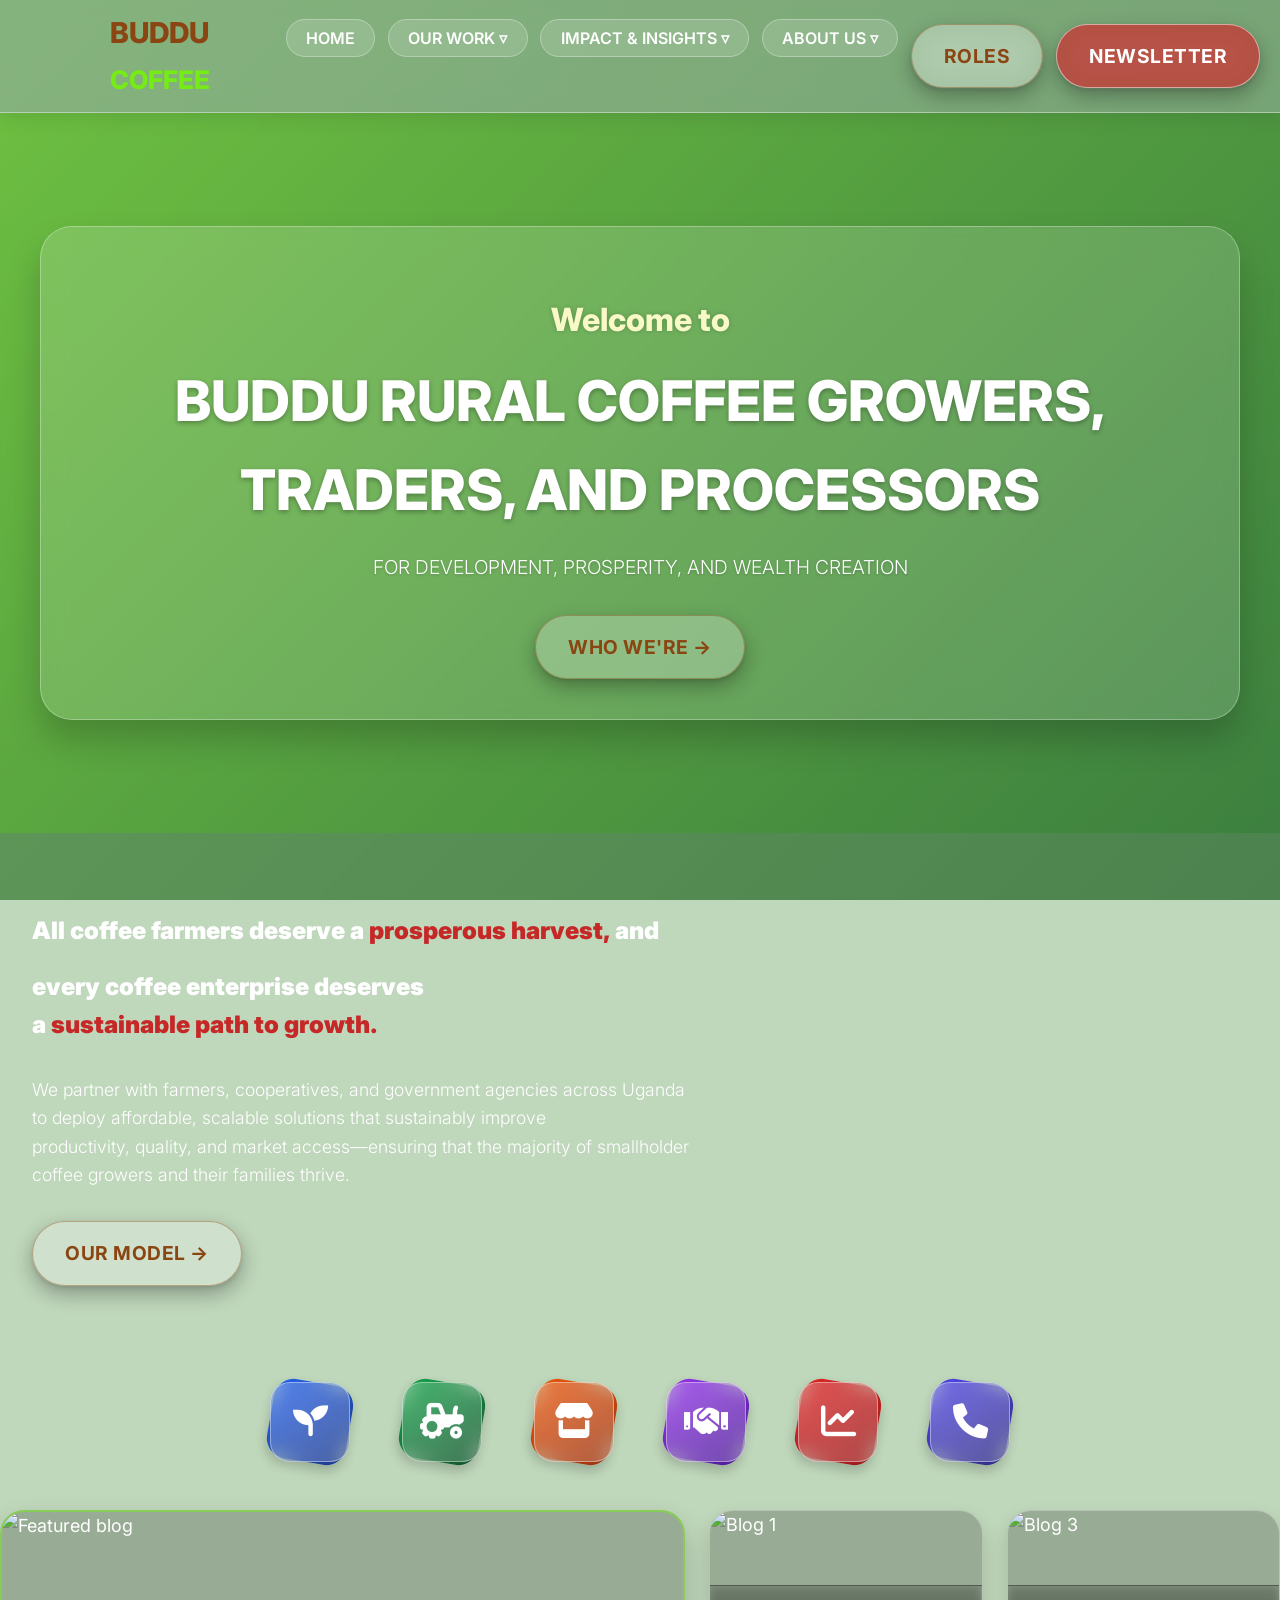
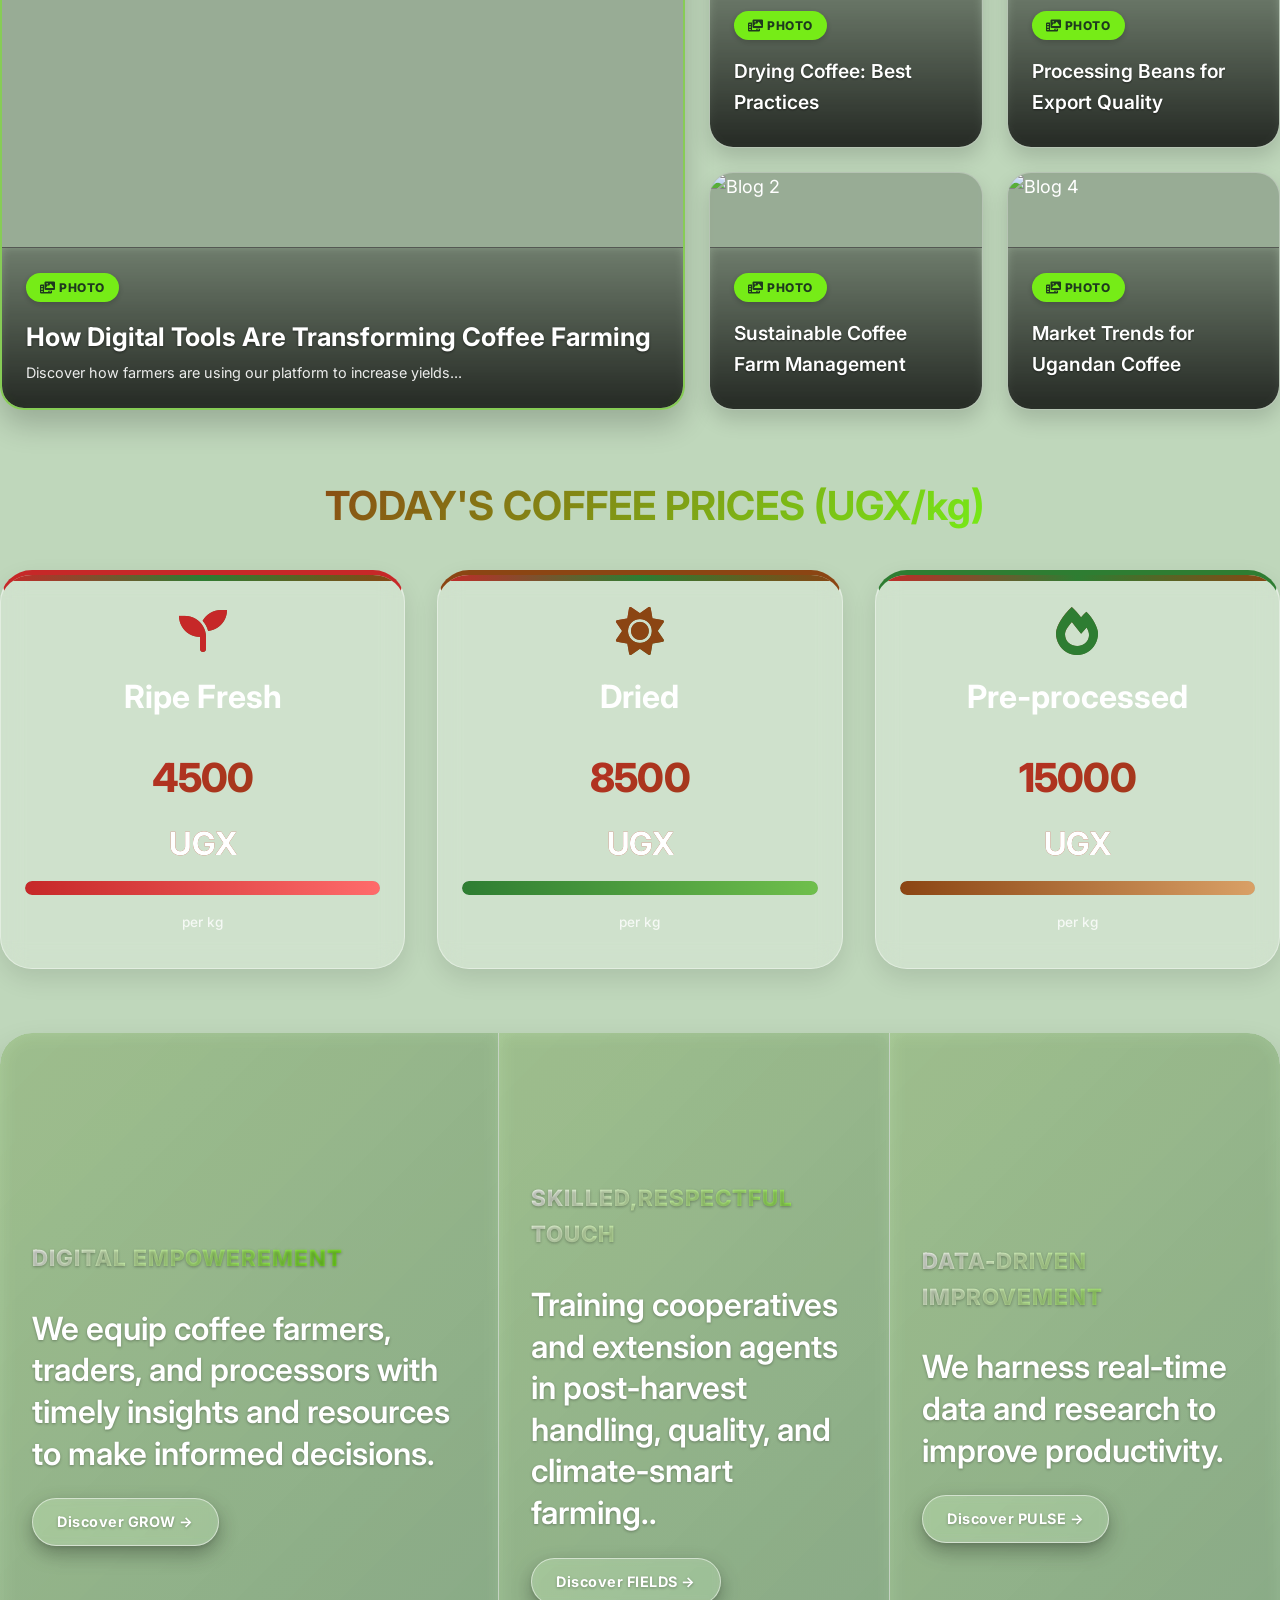
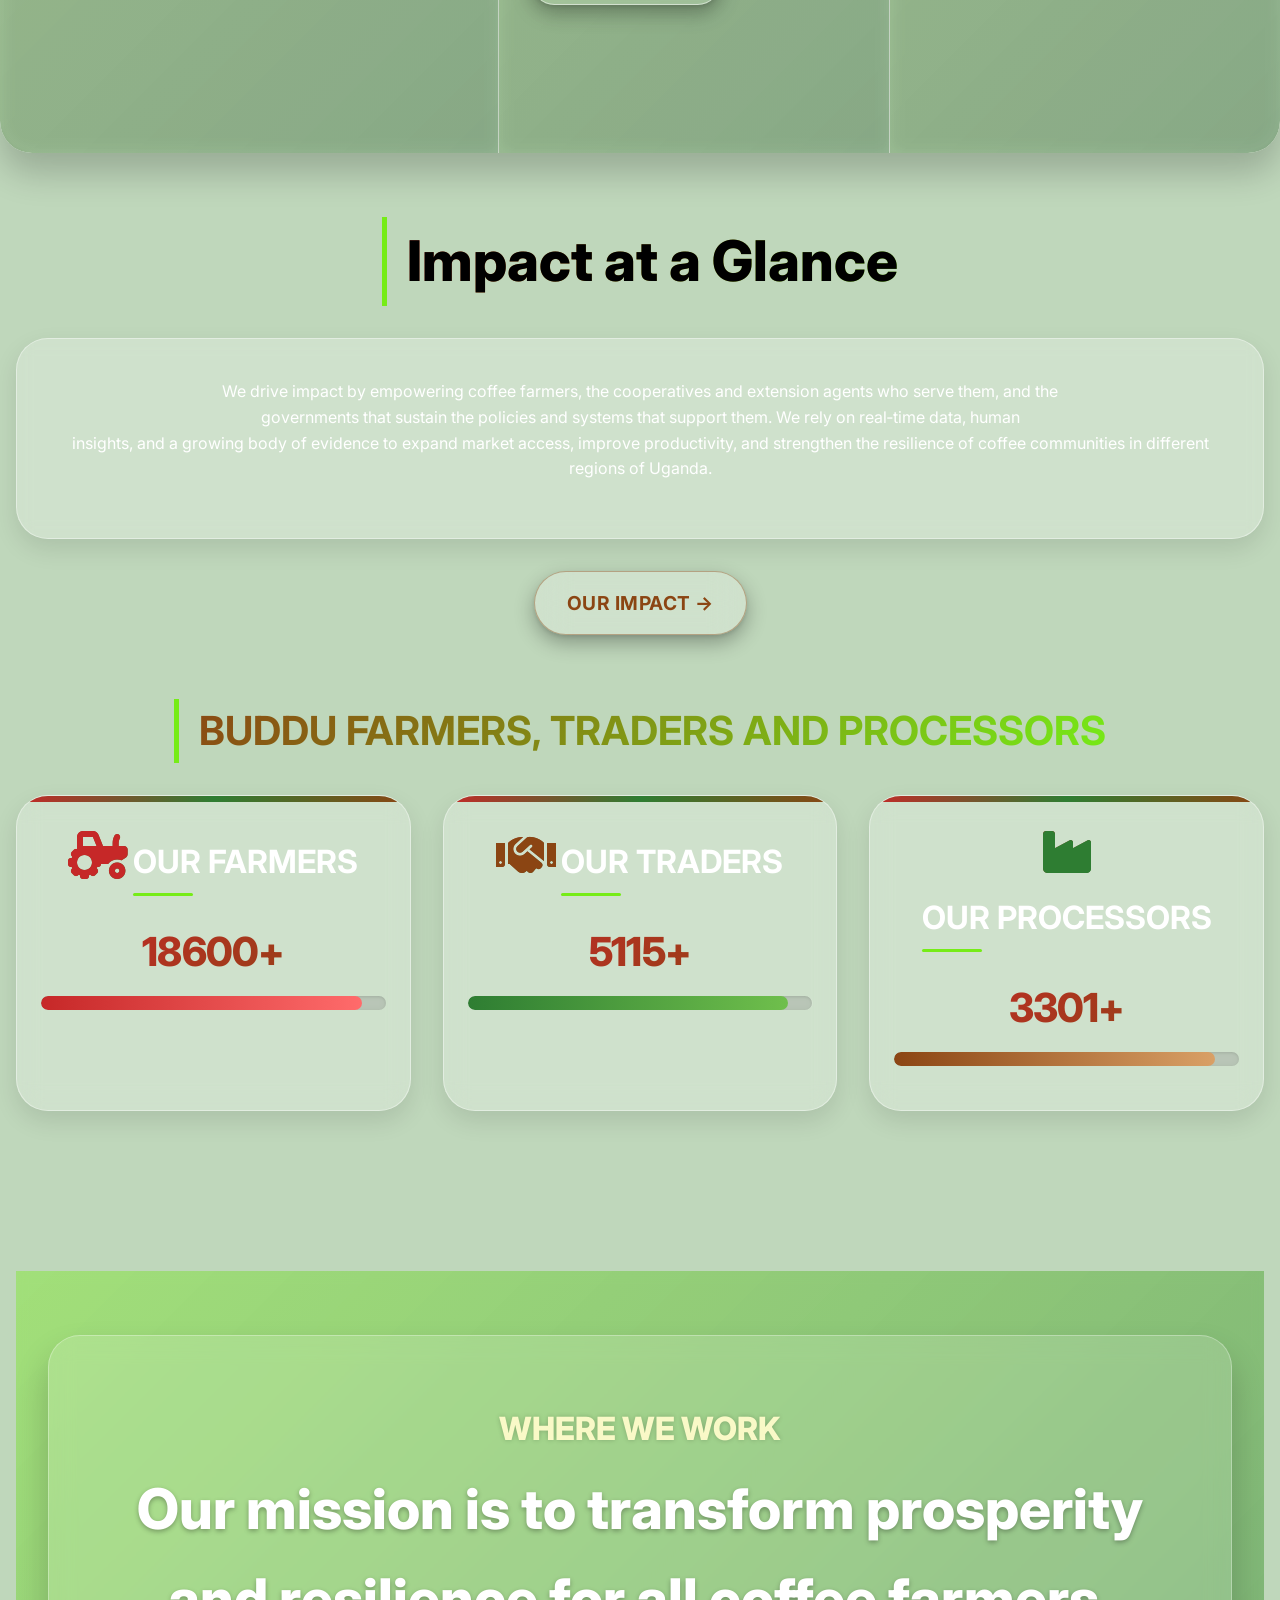
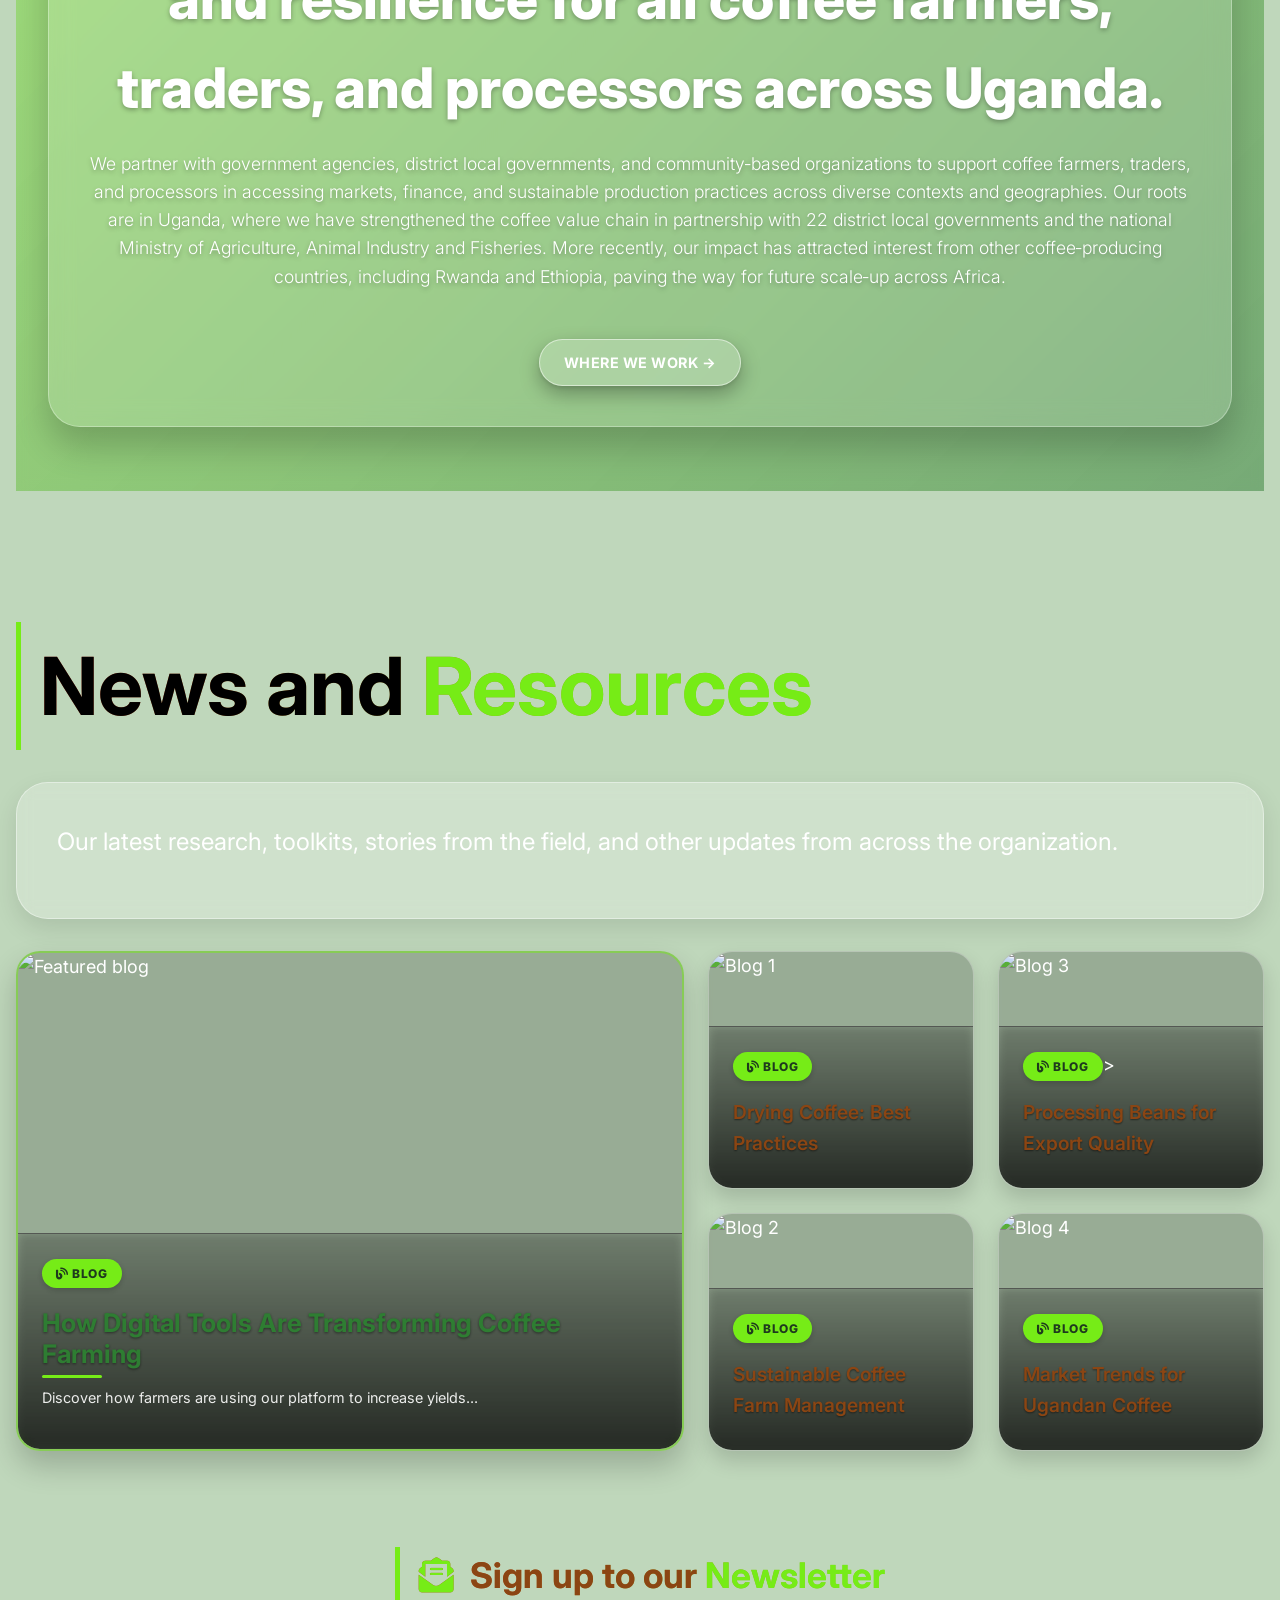
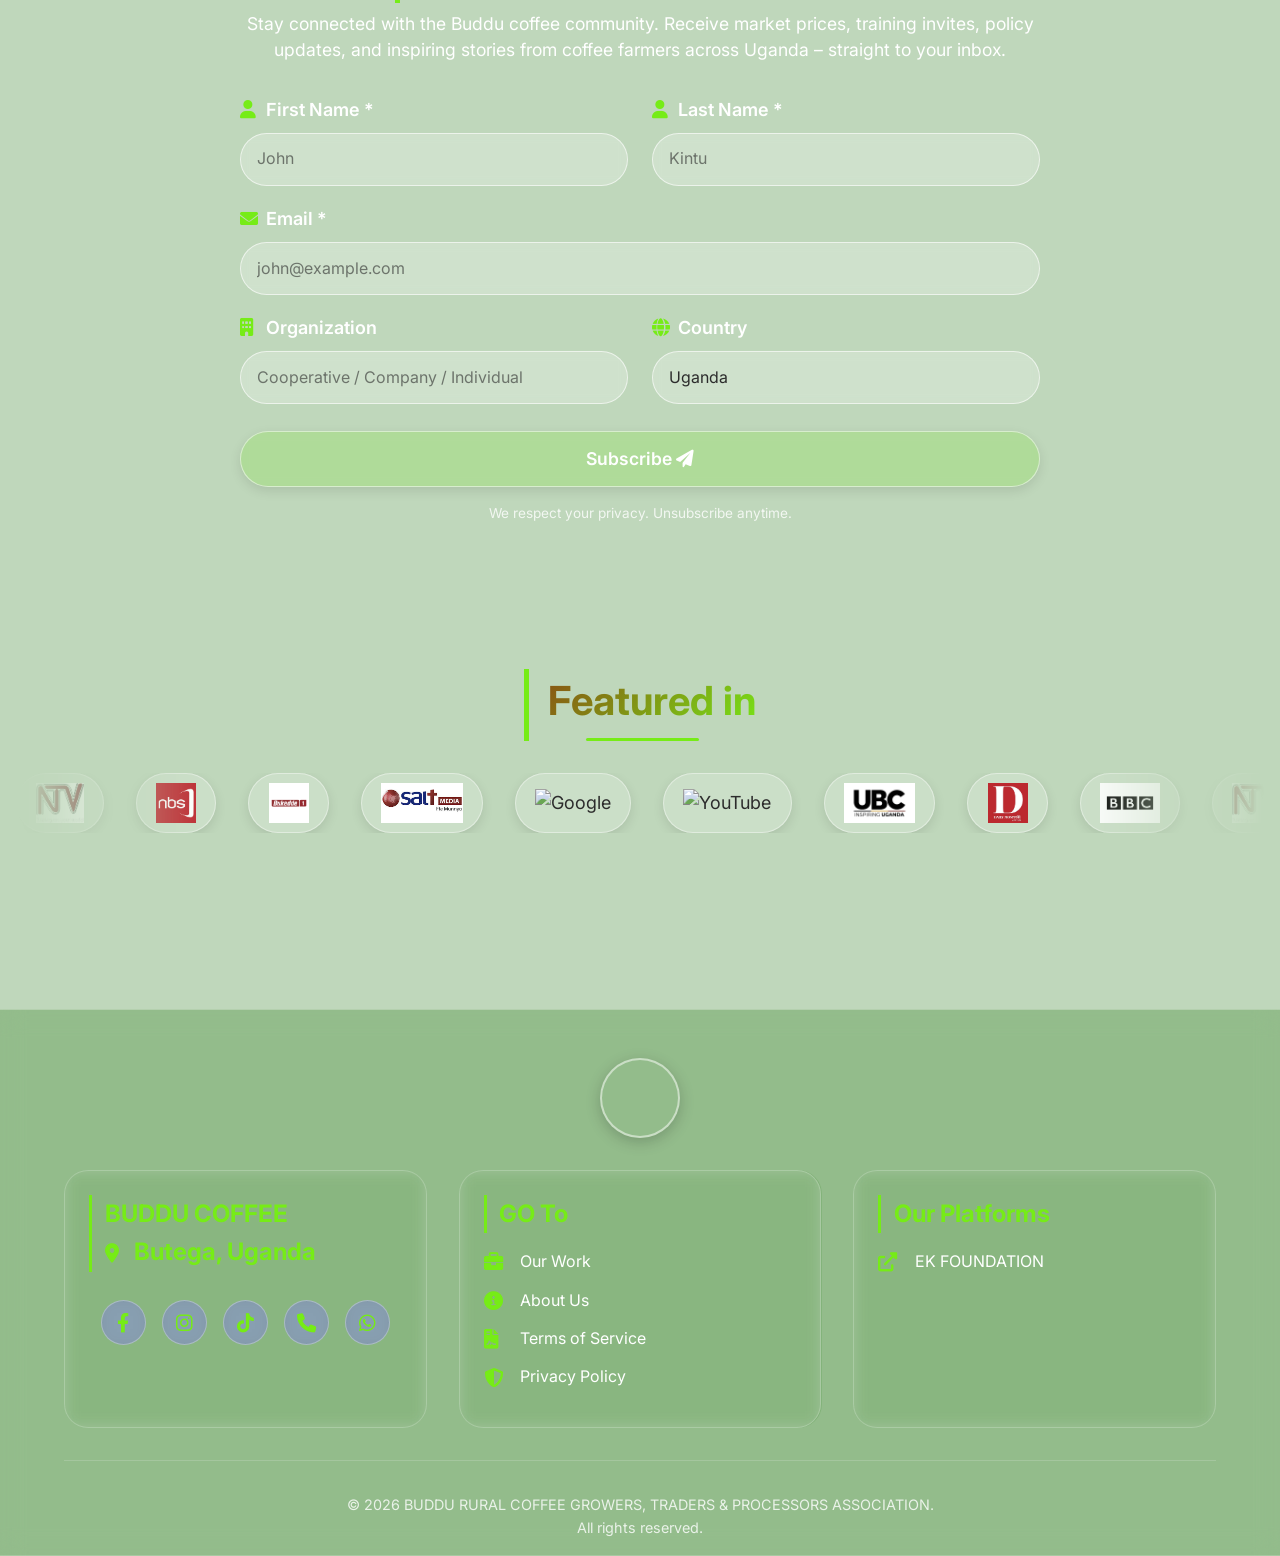
==== commit a21e99aa: "Add files via upload" ====
--- a/index.html
+++ b/index.html
@@ -1,732 +1,732 @@
-<!DOCTYPE html>
-<html lang="en">
-<head>
-    <meta charset="UTF-8">
-    <meta name="viewport" content="width=device-width, initial-scale=1.0, maximum-scale=2.0">
-    <title>BUDDU RURAL COFFEE GROWERS, TRADERS AND PROCESSORS ASSOCIATION</title>
-    <!-- Font Awesome 6 (icons) & Google Font for readability -->
-    <link rel="stylesheet" href="https://cdnjs.cloudflare.com/ajax/libs/font-awesome/6.0.0-beta3/css/all.min.css">
-    <link href="https://fonts.googleapis.com/css2?family=Inter:opsz,wght@14..32,400;14..32,600;14..32,700&display=swap" rel="stylesheet">
-    <link rel="stylesheet" href="style.css">
-</head>
-<body>
-
-<!-- NAVIGATION BAR (Red & Green theme) -->
-    <nav class="navbar">
-        <div class="nav-container">
-            <div class="logo">
-                <i class="i-container" style= "background-image: url(https://res.cloudinary.com/dxd5hibh7/image/upload/v1773772410/BUDDU-RURAL_COFFEE_GROWERS_TRADERS_PROCESSORS_ASSOCIATION_LTD_bmiiyi.png);"></i>
-                <div class= "logo-container">
-                <p><span>BUDDU</span></p>
-                <p><span class="highlight">COFFEE</span></p>
-                </div>    
-            </div>
-            <ul class="nav-menu" id="nav-menu">
-                <div class="dropdown">
-                <a href="#" class="dropbtn" id="about-main-btn"><span>HOME</span></a>
-                </div>
-                <div class="dropdown">
-
-                    <a href="our-work.html" class="dropbtn" id="about-main-btn"><span>OUR WORK ▿</span></a>
-                <div class="dropdown-content">
-                    <a href="our-work.html#our-model">OUR MODEL</a>
-                    <a href="our-work.html#sustainability">SUSTAINABILITY</a>
-                    <a href="our-work.html#where-we-work">WHERE WE WORK</a>
-
-                </div>
-            </div>
-                <div class="dropdown">
-                <a href="impact-insights.html" class="dropbtn" id="about-main-btn"><span>IMPACT & INSIGHTS ▿</span></a>
-                <div class="dropdown-content">
-                    <a href="impact-insights.html#impact-at-a-glance">IMPACT AT A GLANCE</a>
-                    <a href="impact-insights.html#impact-by-area">IMPACT BY AREA</a>
-                    <a href="impact-insights.html#data-driven-impact">DATA-DRIVEN IMPACT</a>
-                    <a href="impact-insights.html#impact-reports">IMPACT REPORTS</a>
-                </div>
-            </div>
-                <div class="dropdown">
-                <a href="about.html" class="dropbtn" id="about-main-btn"><span>ABOUT US ▿</span></a>
-                <div class="dropdown-content">
-                    <a href="about.html#mission-vision-01">MISSION & VISION</a>
-                    <a href="about.html#our-team-01">OUR TEAM</a>
-                    <a href="about.html#leadership-team">LEADERSHIP TEAM</a>
-                    <a href="about.html#board-of-directors">BOARD OF DIRECTORS</a>
-                    <a href="about.html#partners">PARTNERS</a>
-                </div>
-            </div>
-
-                <li data-page="home" class="active" style= "display:none"><i class="fas fa-home"></i> <span>Home</span></li>
-                <li data-page="dashboard" title= "Preview Your Networth" style= "display:none"><i class="fas fa-chart-line"></i> <span>Dashboard</span></li>
-                <li data-page="signup" title= "Join Our Cooperative" style= "display:none"><i class="fas fa-user-plus"></i> <span>Signup</span></li>
-                <li data-page="settings" title= "Configure Notifications And Font-size" style= "display:none"><i class="fas fa-cog"></i> <span>Settings</span></li>
-                <li data-page="profile" title= "View And Edit Profile" style= "display:none"><i class="fas fa-id-card"></i> <span>Profile</span></li>
-                <a class="btn-secondary" href="role.html">ROLES</a>
-                <a class="btn-primary" href="#newsletter">NEWSLETTER</a>
-            </ul>
-            <!-- Role tabs (Farmer/Trader/Processor) integrated in nav for quick access -->
-            <div class="role-tabs" style= "display:none">
-                <button class="role-btn active" data-role="farmer"><i class="fas fa-tractor"></i> Farmer</button>
-                <button class="role-btn" data-role="trader"><i class="fas fa-handshake"></i> Trader</button>
-                <button class="role-btn" data-role="processor"><i class="fas fa-industry"></i> Processor</button>
-            </div>
-            <div class="hamburger"><i class="fas fa-bars"></i></div>
-        </div>
-    </nav>
-    
-
-    <!-- MAIN CONTENT – all "pages" are sections hidden/shown via JS -->
-    <main>
-        <!-- HERO SECTION (part of Home, but visible on all pages? We'll place it inside home) -->
-
-        <section class="hero-section" id="hero">
-            <div class="hero" style="background-image: url('https://res.cloudinary.com/dxd5hibh7/image/upload/v1773411792/coffeeCherriesHero_luwmcz.png');">
-                <div class="hero-overlay"></div>
-                <div class="hero-content">
-                    <h1 class="animate-up"><span class="yellow">Welcome to</span><br>BUDDU RURAL COFFEE GROWERS, TRADERS, AND PROCESSORS</h1>
-                    <p>FOR DEVELOPMENT, PROSPERITY, AND WEALTH CREATION</p>
-                   <div class="hero-buttons animate-up delay-2">
-                        <a class="btn-secondary" href="about.html">WHO WE'RE →</a>
-                    </div>
-                </div>
-            </div>
-        </section>
-<div>
-           <section class="welcome-section" id="welcome-section"> <!--line 1378-->
-            <div class="welcome">
-                <div class="welcome-overlay"></div>
-                <div class="welcome-content">
-                    <p class="animate-up"><span class="come"></span>All coffee farmers deserve a <span>prosperous harvest,</span> and<br>every coffee enterprise deserves<br>a <span>sustainable path to growth.</span></p>
-                    <p style="font-size: 1.1rem; font-weight: 300;">We partner with farmers, cooperatives, and government agencies across Uganda<br> to deploy affordable, scalable solutions that sustainably improve<br>productivity, quality, and market access—ensuring that the majority of smallholder<br>coffee growers and their families thrive.</p>
-                   <div class="welcome-buttons animate-up delay-2">
-                        <a class="btn-secondary" href="our-work.html#our-model">OUR MODEL →</a>
-                    </div>
-                </div>
-            </div>
-</div>
-        </section>
-    </div>
-
-    <!-- Glass Icons Section – Copy and paste this block -->
-<div class="glass-icons-wrapper">
-  <div class="icon-btns">
-    <a class="icon-btn" data-color="blue" href="#market">
-      <span class="icon-btn__back"></span>
-      <span class="icon-btn__front">
-        <span class="icon-btn__icon"><i class="fas fa-seedling"></i></span>
-      </span>
-      <span class="icon-btn__label">Coffee</span>
-    </a>
-    <a class="icon-btn" data-color="green" href="role.html">
-      <span class="icon-btn__back"></span>
-      <span class="icon-btn__front">
-        <span class="icon-btn__icon"><i class="fas fa-tractor"></i></span>
-      </span>
-      <span class="icon-btn__label">Farmers</span>
-    </a>
-    <a class="icon-btn" data-color="orange" href="#market
-    ">
-      <span class="icon-btn__back"></span>
-      <span class="icon-btn__front">
-        <span class="icon-btn__icon"><i class="fa-solid fa-store"></i></span>
-      </span>
-      <span class="icon-btn__label">Market</span>
-    </a>
-    <a class="icon-btn" data-color="purple" href="about.html#partners">
-      <span class="icon-btn__back"></span>
-      <span class="icon-btn__front">
-        <span class="icon-btn__icon"><i class="fas fa-handshake"></i></span>
-      </span>
-      <span class="icon-btn__label">Partners</span>
-    </a>
-    <a class="icon-btn" data-color="red" href="impact-insights.html">
-      <span class="icon-btn__back"></span>
-      <span class="icon-btn__front">
-        <span class="icon-btn__icon"><i class="fa-solid fa-chart-line"></i></span>
-      </span>
-      <span class="icon-btn__label">Impact</span>
-    </a>
-    <a class="icon-btn" data-color="indigo" href="tel:+256751545436">
-      <span class="icon-btn__back"></span>
-      <span class="icon-btn__front">
-        <span class="icon-btn__icon"><i class="fas fa-phone"></i></span>
-      </span>
-      <span class="icon-btn__label">Contact</span>
-    </a>
-  </div>
-</div>
-
-    <div class="blog-grid">
-    <!-- Featured blog (full height on left) -->
-    <a href="https://res.cloudinary.com/dxd5hibh7/image/upload/v1773681238/IMG-20260316-WA0010_tcl1ct.jpg" class="blog-featured">
-        <div class="blog-card">
-            <img src="https://res.cloudinary.com/dxd5hibh7/image/upload/v1773681238/IMG-20260316-WA0010_tcl1ct.jpg" alt="Featured blog">
-            <div class="blog-overlay">
-                <span class="blog-sticker"><i class="fa-solid fa-photo-film"></i> PHOTO</span>
-                <h3>How Digital Tools Are Transforming Coffee Farming</h3>
-                <p>Discover how farmers are using our platform to increase yields...</p>
-            </div>
-        </div>
-    </a>
-
-    <!-- Right side: two columns, each with two stacked blogs -->
-    <div class="blog-columns">
-        <div class="blog-col">
-            <a href="https://res.cloudinary.com/dxd5hibh7/image/upload/v1773681242/IMG-20260316-WA0023_cyvwb3.jpg" class="blog-item">
-                <div class="blog-card">
-                    <img src="https://res.cloudinary.com/dxd5hibh7/image/upload/v1773681242/IMG-20260316-WA0023_cyvwb3.jpg" alt="Blog 1">
-                    <div class="blog-overlay">
-                        <span class="blog-sticker"><i class="fa-solid fa-photo-film"></i> PHOTO</span>
-                        <h4>Drying Coffee: Best Practices</h4>
-                    </div>
-                </div>
-            </a>
-            <a href="https://res.cloudinary.com/dxd5hibh7/image/upload/v1773411792/coffeeCherriesHero_luwmcz.png" class="blog-item">
-                <div class="blog-card">
-                    <img src="https://res.cloudinary.com/dxd5hibh7/image/upload/v1773411792/coffeeCherriesHero_luwmcz.png" alt="Blog 2">
-                    <div class="blog-overlay">
-                        <span class="blog-sticker"><i class="fa-solid fa-photo-film"></i> PHOTO</span>
-                        <h4>Sustainable Coffee Farm Management</h4>
-                    </div>
-                </div>
-            </a>
-        </div>
-        <div class="blog-col">
-            <a href="https://res.cloudinary.com/dxd5hibh7/image/upload/v1773681243/IMG-20260316-WA0025_nshioo.jpg" class="blog-item">
-                <div class="blog-card">
-                    <img src="https://res.cloudinary.com/dxd5hibh7/image/upload/v1773681243/IMG-20260316-WA0025_nshioo.jpg" alt="Blog 3">
-                    <div class="blog-overlay">
-                        <span class="blog-sticker"><i class="fa-solid fa-photo-film"></i> PHOTO</span>
-                        <h4>Processing Beans for Export Quality</h4>
-                    </div>
-                </div>
-            </a>
-            <a href="https://res.cloudinary.com/dxd5hibh7/image/upload/v1773681239/IMG-20260316-WA0019_ukqzxm.jpg" class="blog-item">
-                <div class="blog-card">
-                    <img src="https://res.cloudinary.com/dxd5hibh7/image/upload/v1773681239/IMG-20260316-WA0019_ukqzxm.jpg" alt="Blog 4">
-                    <div class="blog-overlay">
-                        <span class="blog-sticker"><i class="fa-solid fa-photo-film"></i> PHOTO</span>
-                        <h4>Market Trends for Ugandan Coffee</h4>
-                    </div>
-                </div>
-            </a>
-        </div>
-    </div>
-    </div>
-    
-    <!-- CURRENT COFFEE PRICES (large cards, easy to read) -->
-            <div class="price-section" id="market">
-    <h2><i class="fas fa-chart-simple"></i> TODAY'S COFFEE PRICES (UGX/kg)</h2>
-    <div class="price-cards">
-        <!-- Card 1: Ripe Fresh -->
-        <div class="price-card" style="border-top: 5px solid #C62828;">
-            <i class="fas fa-seedling" style="color: #C62828;"></i>
-            <h3>Ripe Fresh</h3>
-            <div class="price-meter" data-target="4500">
-                <div class="price-value">
-                    <span class="price-number">0</span> <h3>UGX</h3>
-                </div>
-                <div class="meter-bar">
-                    <div class="meter-fill-1"></div>
-                </div>
-                <Small>per kg</small>
-            </div>
-        </div>
-
-        <!-- Card 2: Dried -->
-        <div class="price-card" style="border-top: 5px solid #8B4513;">
-            <i class="fas fa-sun" style="color: #8B4513;"></i>
-            <h3>Dried</h3>
-            <div class="price-meter" data-target="8500">
-                <div class="price-value">
-                    <span class="price-number">0</span> <h3>UGX</h3>
-                </div>
-                <div class="meter-bar">
-                    <div class="meter-fill-2"></div>
-                </div>
-                <Small>per kg</small>
-            </div>
-        </div>
-
-        <!-- Card 3: Pre‑processed -->
-        <div class="price-card" style="border-top: 5px solid #2E7D32;">
-            <i class="fas fa-fire" style="color: #2E7D32;"></i>
-            <h3>Pre-processed</h3>
-            <div class="price-meter" data-target="15000">
-                <div class="price-value">
-                    <span class="price-number">0</span> <h3>UGX</h3>
-                </div>
-                <div class="meter-bar">
-                    <div class="meter-fill-3"></div>
-                </div>
-                <Small>per kg</small>
-            </div>
-        </div>
-    </div>
-</div>
-    
-<section class="pulse-section" id="pulse-section">
-    <div class="pulse" id="pulse-bg" style="background-image: url('https://res.cloudinary.com/dxd5hibh7/image/upload/v1773681243/IMG-20260316-WA0024_pmgjte.jpg');">
-        <div class="team-columns">
-            <!-- Column 1 (Mission) – wider -->
-            <div class="team-column mission-column" data-bg="https://res.cloudinary.com/dxd5hibh7/image/upload/v1773681238/IMG-20260316-WA0011_st6f0j.jpg">
-                <div class="column-overlay"></div>
-                <div class="column-content">
-                    <h3>DIGITAL EMPOWEREMENT</h3>
-                    <p class="quote">
-                        We equip coffee farmers, traders, and processors with timely insights and resources to make informed decisions.
-                    </p>
-                    <a class="btn-secondary col-btn" href="grow.html">Discover GROW →</a>
-                </div>
-            </div>
-            <!-- Column 2 (Vision) -->
-            <div class="team-column vision-column" data-bg="https://res.cloudinary.com/dxd5hibh7/image/upload/v1773951770/our-team_kj07na.jpg">
-                <div class="column-overlay"></div>
-                <div class="column-content">
-                    <h3>SKILLED,RESPECTFUL TOUCH</h3>
-                    <p class="quote">
-                        Training cooperatives and extension agents in post‑harvest handling, quality, and climate‑smart farming..
-                    </p>
-                    <a class="btn-secondary col-btn" href="fields.html">Discover FIELDS →</a>
-                </div>
-            </div>
-            <!-- Column 3 (Values) -->
-            <div class="team-column values-column" data-bg="https://res.cloudinary.com/dxd5hibh7/image/upload/v1773681238/IMG-20260316-WA0012_pb2olm.jpg">
-                <div class="column-overlay"></div>
-                <div class="column-content">
-                    <h3>DATA-DRIVEN IMPROVEMENT</h3>
-                    <p class="quote">
-                        We harness real‑time data and research to improve productivity.
-                    </p>
-                    <a class="btn-secondary col-btn" href="pulse.html">Discover PULSE →</a>
-                </div>
-            </div>
-        </div>
-    </div>
-</section>
-
-
-             <section class="about-section" id="mission-vision" style="justify-content: center; align-items: center; text-align: center;">
-            <h2 style="font-size: 3.5rem; color: black; font-weight: 800;">Impact at a Glance</h2>
-            <div class="mission-block">
-                    <p style="font-size: 1rem;">We drive impact by empowering coffee farmers, the cooperatives and extension agents who serve them, and the<br>governments that sustain the policies and systems that support them. We rely on real‑time data, human<br>insights, and a growing body of evidence to expand market access, improve productivity, and strengthen the resilience of coffee communities in different regions of Uganda.</p>
-                     
-            </div>
-
-                     <a class="btn-secondary" href="impact-insights.html#impact-at-a-glance" style="margin-top: 2rem;">OUR IMPACT →</a>
-
-             <div class="price-section"> <!--LINE 1457-->
-    <h2><i class="fas fa-chart-simple"></i>BUDDU FARMERS, TRADERS AND PROCESSORS</h2>
-    <div class="price-cards">
-        <!-- Card 1: Ripe Fresh -->
-        <div class="price-card">
-            <i class="fas fa-tractor fa-3x" style="color: #C62828;"></i>
-            <h3>OUR FARMERS</h3>
-            <div class="price-meter" data-target="20000">
-                <div class="price-value">
-                    <span class="price-number">0</span><span>+</span>
-                </div>
-                <div class="meter-bar">
-                    <div class="meter-fill-1"></div>
-                </div>
-            </div>
-        </div>
-
-        <!-- Card 2: Dried -->
-        <div class="price-card">
-            <i class="fas fa-handshake fa-3x" style="color: #8B4513;"></i>
-            <h3>OUR TRADERS</h3>
-            <div class="price-meter" data-target="5500">
-                <div class="price-value">
-                    <span class="price-number">0</span><span>+</span>
-                </div>
-                <div class="meter-bar">
-                    <div class="meter-fill-2"></div>
-                </div>
-            </div>
-        </div>
-
-        <!-- Card 3: Pre‑processed -->
-        <div class="price-card">
-            <i class="fas fa-industry fa-3x" style="color: #2E7D32;"></i>
-            <h3>OUR PROCESSORS</h3>
-            <div class="price-meter" data-target="3550">
-                <div class="price-value">
-                    <span class="price-number">0</span><span>+</span>
-                </div>
-                <div class="meter-bar">
-                    <div class="meter-fill-3"></div>
-                </div>
-            </div>
-        </div>
-    </div>
-</div>
-
-        </section>
-
-         <!-- WHERE WE WORK -->
-        <section class="about-section" id="our-team">
-            <div class="our-team" style="background-image: url('https://images.unsplash.com/photo-1512568400610-62da28bc8a13?ixlib=rb-4.0.3&auto=format&fit=crop&w=800&q=80');">
-                <div class="our-team-overlay"></div>
-                <div class="our-team-content">
-                    <p class="animate-up"><span class="team">WHERE WE WORK</span><br>Our mission is to transform prosperity and resilience for all coffee farmers, traders, and processors across Uganda.</p>
-                    <p style="font-size: 1.1rem; font-weight: 300;">We partner with government agencies, district local governments, and community‑based organizations to support coffee farmers, traders, and processors in accessing markets, finance, and sustainable production practices across diverse contexts and geographies. Our roots are in Uganda, where we have strengthened the coffee value chain in partnership with 22 district local governments and the national Ministry of Agriculture, Animal Industry and Fisheries. More recently, our impact has attracted interest from other coffee‑producing countries, including Rwanda and Ethiopia, paving the way for future scale‑up across Africa.</p>
-                   <div class="hero-buttons animate-up delay-2">
-                         <a class="btn-secondary col-btn " href="our-work.html#where-we-work" style="margin-top: 2rem;">WHERE WE WORK →</a>
-                    </div>
-                </div>
-            </div>
-        </section>
-
-            <section class="about-section" id="mission-vision">
-            <h2 style="font-size: 5rem; margin-top: 2.2rem; color: black;">News and <span class="green">Resources</span></h2>
-            <div class="mission-block">
-                <p style="font-size: 1.5rem;">
-                    Our latest research, toolkits, stories from the field, and other updates from across the organization.
-                </p>
-            </div>
-
-            <div class="blog-grid">
-    <!-- Featured blog (full height on left) -->
-    <a href="https://res.cloudinary.com/dxd5hibh7/image/upload/v1773681238/IMG-20260316-WA0010_tcl1ct.jpg" class="blog-featured">
-        <div class="blog-card">
-            <img src="https://res.cloudinary.com/dxd5hibh7/image/upload/v1773681238/IMG-20260316-WA0010_tcl1ct.jpg" alt="Featured blog">
-            <div class="blog-overlay">
-                <span class="blog-sticker"><i class="fa-solid fa-blog"></i> BLOG</span>
-                <h3>How Digital Tools Are Transforming Coffee Farming</h3>
-                <p>Discover how farmers are using our platform to increase yields...</p>
-            </div>
-        </div>
-    </a>
-
-    <!-- Right side: two columns, each with two stacked blogs -->
-    <div class="blog-columns">
-        <div class="blog-col">
-            <a href="https://res.cloudinary.com/dxd5hibh7/image/upload/v1773681242/IMG-20260316-WA0023_cyvwb3.jpg" class="blog-item">
-                <div class="blog-card">
-                    <img src="https://res.cloudinary.com/dxd5hibh7/image/upload/v1773681242/IMG-20260316-WA0023_cyvwb3.jpg" alt="Blog 1">
-                    <div class="blog-overlay">
-                        <span class="blog-sticker"><i class="fa-solid fa-blog"></i> BLOG</span>
-                        <h4>Drying Coffee: Best Practices</h4>
-                    </div>
-                </div>
-            </a>
-            <a href="https://res.cloudinary.com/dxd5hibh7/image/upload/v1773411792/coffeeCherriesHero_luwmcz.png" class="blog-item">
-                <div class="blog-card">
-                    <img src="https://res.cloudinary.com/dxd5hibh7/image/upload/v1773411792/coffeeCherriesHero_luwmcz.png" alt="Blog 2">
-                    <div class="blog-overlay">
-                        <span class="blog-sticker"><i class="fa-solid fa-blog"></i> BLOG</span>
-                        <h4>Sustainable Coffee Farm Management</h4>
-                    </div>
-                </div>
-            </a>
-        </div>
-        <div class="blog-col">
-            <a href="https://res.cloudinary.com/dxd5hibh7/image/upload/v1773681243/IMG-20260316-WA0025_nshioo.jpg" class="blog-item">
-                <div class="blog-card">
-                    <img src="https://res.cloudinary.com/dxd5hibh7/image/upload/v1773681243/IMG-20260316-WA0025_nshioo.jpg" alt="Blog 3">
-                    <div class="blog-overlay">
-                       <span class="blog-sticker"><i class="fa-solid fa-blog"></i> BLOG</span>>
-                        <h4>Processing Beans for Export Quality</h4>
-                    </div>
-                </div>
-            </a>
-            <a href="https://res.cloudinary.com/dxd5hibh7/image/upload/v1773681239/IMG-20260316-WA0019_ukqzxm.jpg" class="blog-item">
-                <div class="blog-card">
-                    <img src="https://res.cloudinary.com/dxd5hibh7/image/upload/v1773681239/IMG-20260316-WA0019_ukqzxm.jpg" alt="Blog 4">
-                    <div class="blog-overlay">
-                        <span class="blog-sticker"><i class="fa-solid fa-blog"></i> BLOG</span>
-                        <h4>Market Trends for Ugandan Coffee</h4><span id="newsletter"></span>
-                    </div>
-                </div>
-            </a>
-        </div>
-    </div>
-    </div>
-
-         <section class="newsletter-section">
-    <div class="newsletter-container">
-        <div class="newsletter-header">
-            <h2><i class="fas fa-envelope-open-text"></i> Sign up to our <span>Newsletter</span></h2>
-            <p>Stay connected with the Buddu coffee community. Receive market prices, training invites, policy updates, and inspiring stories from coffee farmers across Uganda – straight to your inbox.</p>
-        </div>
-        <form id="newsletterForm" class="newsletter-form">
-            <div class="form-row">
-                <div class="form-group">
-                    <label for="firstname"><i class="fas fa-user"></i> First Name *</label>
-                    <input type="text" id="firstname" name="firstname" placeholder="John" required>
-                </div>
-                <div class="form-group">
-                    <label for="lastname"><i class="fas fa-user"></i> Last Name *</label>
-                    <input type="text" id="lastname" name="lastname" placeholder="Kintu" required>
-                </div>
-            </div>
-            <div class="form-group">
-                <label for="email"><i class="fas fa-envelope"></i> Email *</label>
-                <input type="email" id="email" name="email" placeholder="john@example.com" required>
-            </div>
-            <div class="form-row">
-                <div class="form-group">
-                    <label for="organization"><i class="fas fa-building"></i> Organization</label>
-                    <input type="text" id="organization" name="organization" placeholder="Cooperative / Company / Individual">
-                </div>
-                <div class="form-group">
-                    <label for="country"><i class="fas fa-globe"></i> Country</label>
-                    <input type="text" id="country" name="country" placeholder="Uganda" value="Uganda">
-                </div>
-            </div>
-            <button type="submit" class="btn-newsletter">Subscribe <i class="fas fa-paper-plane"></i></button>
-            <p class="form-note">We respect your privacy. Unsubscribe anytime.</p>
-        </form>
-        <div id="formSuccess" class="form-success" style="display: none;">
-            <i class="fas fa-check-circle"></i> Thank you for subscribing! You'll hear from us soon.
-        </div>
-    </div>
-</section>
-
-      <section class="featured" id="featured">
-    <h2>Featured in</h2>
-    <div class="marquee">
-        <div class="marquee-track">
-            <!-- First set -->
-            <span class="media-item">
-                <img src="ntv-img.jpg" alt="NTV" loading="lazy">
-            </span>
-            <span class="media-item">
-                <img src="nbs-img.png" alt="NBS" loading="lazy">
-            </span>
-            <span class="media-item">
-                <img src="bukedde-img.png" alt="Bukedde" loading="lazy">
-            </span>
-            <span class="media-item">
-                <img src="salt-img.jpg" alt="Salt" loading="lazy">
-            </span>
-            <span class="media-item">
-                <img src="https://upload.wikimedia.org/wikipedia/commons/thumb/2/2f/Google_2015_logo.svg/200px-Google_2015_logo.svg.png" alt="Google" loading="lazy">
-            </span>
-            <span class="media-item">
-                <img src="https://upload.wikimedia.org/wikipedia/commons/thumb/b/b8/YouTube_Logo_2017.svg/200px-YouTube_Logo_2017.svg.png" alt="YouTube" loading="lazy">
-            </span>
-            <span class="media-item">
-                <img src="ubc.png" alt="UBC" loading="lazy">
-            </span>
-            <span class="media-item">
-                <img src="daily-monitor-img.jpg" alt="Daily Monitor" loading="lazy">
-            </span>
-            <span class="media-item">
-                <img src="bbc-image.png" alt="BBC" loading="lazy">
-            </span>
-            <!-- Duplicate set for seamless loop -->
-            <span class="media-item">
-                <img src="ntv-img.jpg" alt="NTV" loading="lazy">
-            </span>
-            <span class="media-item">
-                <img src="nbs-img.png" alt="NBS" loading="lazy">
-            </span>
-            <span class="media-item">
-                <img src="bukedde-img.png" alt="Bukedde" loading="lazy">
-            </span>
-            <span class="media-item">
-                <img src="salt-img.jpg" alt="Salt" loading="lazy">
-            </span>
-            <span class="media-item">
-                <img src="https://upload.wikimedia.org/wikipedia/commons/thumb/2/2f/Google_2015_logo.svg/200px-Google_2015_logo.svg.png" alt="Google" loading="lazy">
-            </span>
-            <span class="media-item">
-                <img src="https://upload.wikimedia.org/wikipedia/commons/thumb/b/b8/YouTube_Logo_2017.svg/200px-YouTube_Logo_2017.svg.png" alt="YouTube" loading="lazy">
-            </span>
-            <span class="media-item">
-                <img src="ubc.png" alt="UBC" loading="lazy">
-            </span>
-            <span class="media-item">
-                <img src="daily-monitor-img.jpg" alt="Daily Monitor" loading="lazy">
-            </span>
-            <span class="media-item">
-                <img src="bbc-image.png" alt="BBC" loading="lazy">
-            </span>
-        </div>
-    </div>
-</section>
-
-        </section>
-
-
-        <!-- SIGNUP PAGE -->
-        <section id="signup" class="page">
-            <div class="form-container">
-                <p style="color:#2E7D32;"><i class="fas fa-user-plus"></i> Join BUDDU RURAL COFFEE GROWERS, TRADERS & PROCESSORS COOPERATIVE</P>
-                <form id="signupForm">
-                    <label><i class="fas fa-user"></i> Full name</label>
-                    <input type="text" placeholder="Enter Full Name" required>
-
-                    <label><i class="fas fa-phone"></i> Phone (for WhatsApp)</label>
-                    <input type="tel" placeholder="+256 7XX XXX XXX" required>
-
-                    <label><i class="fas fa-tag"></i> I am a</label>
-                    <select required>
-                        <option value="">Select role</option>
-                        <option value="farmer">Farmer</option>
-                        <option value="trader">Trader</option>
-                        <option value="processor">Processor</option>
-                    </select>
-
-                    <label><i class="fas fa-envelope"></i> Email (optional)</label>
-                    <input type="email" placeholder="you@example.com">
-
-                    <label><i class="fas fa-lock"></i> Password</label>
-                    <input type="password" placeholder="********" required>
-
-                    <button type="submit" class="btn-primary btn-block">Register <i class="fas fa-check"></i></button>
-                </form>
-                <p class="legal-note">By joining you agree to our <a href="#" onclick="openModal('tos')">Terms</a> and <a href="#" onclick="openModal('pp')">Privacy</a>.</p>
-            </div>
-        </section>
-
-        <!-- DASHBOARD PAGE (role‑based content) -->
-        <section id="dashboard" class="page">
-            <h2><i class="fas fa-chart-pie"></i> Your Dashboard</h2>
-            <div class="role-message" id="dashboard-msg">Welcome, Farmer! Here is your farm summary.</div>
-            <div class="dashboard-cards">
-                <div class="stat-card"><i class="fas fa-weight-hanging"></i> <span class="stat-label">Total Coffee (kg)</span> <span class="stat-value" id="stat1">1,200</span></div>
-                <div class="stat-card"><i class="fas fa-coins"></i> <span class="stat-label">Estimated Income</span> <span class="stat-value" id="stat2">6,600,000 UGX</span></div>
-                <div class="stat-card"><i class="fas fa-truck"></i> <span class="stat-label">Orders</span> <span class="stat-value" id="stat3">8</span></div>
-            </div>
-            <div class="recent-activity">
-                <h3>Recent activity</h3>
-                <ul id="activity-list">
-                    <li><i class="fas fa-check-circle green"></i> Sold 50kg dried coffee - 2 days ago</li>
-                    <li><i class="fas fa-check-circle green"></i> New buyer inquiry - yesterday</li>
-                </ul>
-            </div>
-        </section>
-
-        <!-- SETTINGS PAGE -->
-        <section id="settings" class="page">
-            <h2><i class="fas fa-sliders"></i> Settings</h2>
-            <div class="settings-group">
-                <label><i class="fas fa-bell"></i> Notifications</label>
-                <input type="checkbox" checked> Receive WhatsApp alerts
-                <br><br>
-                <label><i class="fas fa-globe"></i> Language</label>
-                <select>
-                    <option>English (simple)</option>
-                    <option>Luganda (audio support soon)</option>
-                </select>
-                <br><br>
-                <label><i class="fas fa-mobile-alt"></i> Display size</label>
-                <div class="font-size-btns">
-                    <button class="btn-small" onclick="document.body.style.fontSize='16px'">Small</button>
-                    <button class="btn-small" onclick="document.body.style.fontSize='20px'">Medium</button>
-                    <button class="btn-small" onclick="document.body.style.fontSize='24px'">Large</button>
-                </div>
-            </div>
-        </section>
-
-        <!-- PROFILE PAGE (role‑based) -->
-        <section id="profile" class="page">
-            <h2><i class="fas fa-id-badge"></i> Your Profile</h2>
-            <div class="profile-card">
-                <div class="profile-avatar"><i class="fas fa-user-circle"></i></div>
-                <div class="profile-info" id="profile-info">
-                    <p><strong>Name:</strong> Okello John (Farmer)</p>
-                    <p><strong>Phone:</strong> +256 701 234567</p>
-                    <p><strong>Member since:</strong> 2025</p>
-                    <p><strong>Verified:</strong> <i class="fas fa-check-circle green"></i></p>
-                </div>
-                <button class="btn-primary">Edit profile</button>
-            </div>
-        </section>
-       <!-- learn roles right here--->
-    </main>
-    
-</section>
-
-<!-- Sidebar (off-canvas menu) -->
-<div class="sidebar" id="sidebar">
-    <div class="sidebar-header">
-        <div class="sidebar-logo">
-            <img src="https://res.cloudinary.com/dxd5hibh7/image/upload/v1773772410/BUDDU-RURAL_COFFEE_GROWERS_TRADERS_PROCESSORS_ASSOCIATION_LTD_bmiiyi.png" alt="Buddu Coffee Logo">
-            <span>Buddu Coffee</span>
-        </div>
-        <button class="close-sidebar" id="closeSidebar">&times;</button>
-    </div>
-    <ul class="sidebar-menu">
-        <li><a href="index.html">Home</a></li>
-        <li><a href="our-work.html">Our Work ▿</a></li>
-        <li><a href="impact-insights.html">Impact & Insights ▿</a></li>
-        <li><a href="about.html">About Us ▿</a></li>
-        <li><a href="role.html">Roles</a></li>
-        <li><a href="news-resources.html">Newsletter</a></li>
-    </ul>
-    <div class="sidebar-footer">
-        <p>📞 <a href="tel:+256751545436">Call Now</a></p>
-        <p>💬 <a href="https://wa.me/256701715505" target="_blank">WhatsApp</a></p>
-        <div class="social-links">
-            <a href="#"><i class="fab fa-facebook"></i></a>
-            <a href="#"><i class="fab fa-twitter"></i></a>
-            <a href="#"><i class="fab fa-instagram"></i></a>
-            <a href="https://www.tiktok.com/@buddururalcoffee"><i class="fa-brands fa-tiktok"></i></a>
-        </div>
-    </div>
-</div>
-
-<!-- Overlay for when sidebar is open -->
-<div class="sidebar-overlay" id="sidebarOverlay"></div>
-    
-    <footer>
-    <div class="logo">
-        <i class="i-container" style="background-image: url(https://res.cloudinary.com/dxd5hibh7/image/upload/v1773772410/BUDDU-RURAL_COFFEE_GROWERS_TRADERS_PROCESSORS_ASSOCIATION_LTD_bmiiyi.png);"></i>
-    </div>
-    <div class="footer-content">
-        <div class="footer-section">
-            <h4>BUDDU COFFEE<BR><i class="fas fa-map-marker-alt"></i> Butega, Uganda</h4>
-            <div class="social-links">
-                <a href="https://facebook.com/budducoffee" class="social-icon" target="_blank"><i class="fab fa-facebook-f"></i></a>
-                <a href="https://instagram.com/budducoffee" class="social-icon" target="_blank"><i class="fab fa-instagram"></i></a>
-                <a href="https://www.tiktok.com/@buddururalcoffee" class="social-icon" target="_blank"><i class="fab fa-tiktok"></i></a>
-                <a href="tel:+256751545436" class="social-icon" target="_blank"><i class="fas fa-phone"></i></a>
-                <a href="https://wa.me/256751545436" class="social-icon" target="_blank"><i class="fab fa-whatsapp"></i></a>
-            </div>
-        </div>
-        <div class="footer-section">
-            <h4>GO To</h4>
-            <a href="our-work.html"><i class="fa-solid fa-briefcase"></i> Our Work</a>
-            <a href="about.html"><i class="fa-solid fa-circle-info"></i> About Us</a>
-            <a href="#" onclick="openModal('tos')"><i class="fas fa-file-contract"></i> Terms of Service</a>
-            <a href="#" onclick="openModal('pp')"><i class="fas fa-shield"></i> Privacy Policy</a>
-        </div>
-        <div class="footer-section">
-            <h4>Our Platforms</h4>
-            <a href="https://ekfoundation.org" target="_blank"><i class="fas fa-external-link-alt"></i> EK FOUNDATION</a>
-        </div>
-    </div>
-    <div class="footer-bottom">
-        &copy; 2026 BUDDU RURAL COFFEE GROWERS, TRADERS & PROCESSORS ASSOCIATION.
-        <p>All rights reserved.</p>
-    </div>
-</footer>
-
-    <!-- MODALS for ToS, PP, FAQ -->
-    <div id="modal" class="modal">
-        <div class="modal-content">
-            <span class="close" onclick="closeModal()">&times;</span>
-            <div id="modal-body"></div>
-        </div>
-    </div>
-
-         <!--Start of Tawk.to Script-->
-<script type="text/javascript">
-var Tawk_API=Tawk_API||{}, Tawk_LoadStart=new Date();
-(function(){
-var s1=document.createElement("script"),s0=document.getElementsByTagName("script")[0];
-s1.async=true;
-s1.src='https://embed.tawk.to/69c9298aecf7021c36680246/1jksskhmr';
-s1.charset='UTF-8';
-s1.setAttribute('crossorigin','*');
-s0.parentNode.insertBefore(s1,s0);
-})();
-</script>
-<!--End of Tawk.to Script-->
-
-    <script src="script.js"></script>
-</body>
-    </html>
+<!DOCTYPE html>
+<html lang="en">
+<head>
+    <meta charset="UTF-8">
+    <meta name="viewport" content="width=device-width, initial-scale=1.0, maximum-scale=2.0">
+    <title>BUDDU RURAL COFFEE GROWERS, TRADERS AND PROCESSORS ASSOCIATION</title>
+    <!-- Font Awesome 6 (icons) & Google Font for readability -->
+    <link rel="stylesheet" href="https://cdnjs.cloudflare.com/ajax/libs/font-awesome/6.0.0-beta3/css/all.min.css">
+    <link href="https://fonts.googleapis.com/css2?family=Inter:opsz,wght@14..32,400;14..32,600;14..32,700&display=swap" rel="stylesheet">
+    <link rel="stylesheet" href="style.css">
+</head>
+<body>
+
+<!-- NAVIGATION BAR (Red & Green theme) -->
+    <nav class="navbar">
+        <div class="nav-container">
+            <div class="logo">
+                <i class="i-container" style= "background-image: url(https://res.cloudinary.com/dxd5hibh7/image/upload/v1773772410/BUDDU-RURAL_COFFEE_GROWERS_TRADERS_PROCESSORS_ASSOCIATION_LTD_bmiiyi.png);"></i>
+                <div class= "logo-container">
+                <p><span>BUDDU</span></p>
+                <p><span class="highlight">COFFEE</span></p>
+                </div>    
+            </div>
+            <ul class="nav-menu" id="nav-menu">
+                <div class="dropdown">
+                <a href="#" class="dropbtn" id="about-main-btn"><span>HOME</span></a>
+                </div>
+                <div class="dropdown">
+
+                    <a href="our-work.html" class="dropbtn" id="about-main-btn"><span>OUR WORK ▿</span></a>
+                <div class="dropdown-content">
+                    <a href="our-work.html#our-model">OUR MODEL</a>
+                    <a href="our-work.html#sustainability">SUSTAINABILITY</a>
+                    <a href="our-work.html#where-we-work">WHERE WE WORK</a>
+
+                </div>
+            </div>
+                <div class="dropdown">
+                <a href="impact-insights.html" class="dropbtn" id="about-main-btn"><span>IMPACT & INSIGHTS ▿</span></a>
+                <div class="dropdown-content">
+                    <a href="impact-insights.html#impact-at-a-glance">IMPACT AT A GLANCE</a>
+                    <a href="impact-insights.html#impact-by-area">IMPACT BY AREA</a>
+                    <a href="impact-insights.html#data-driven-impact">DATA-DRIVEN IMPACT</a>
+                    <a href="impact-insights.html#impact-reports">IMPACT REPORTS</a>
+                </div>
+            </div>
+                <div class="dropdown">
+                <a href="about.html" class="dropbtn" id="about-main-btn"><span>ABOUT US ▿</span></a>
+                <div class="dropdown-content">
+                    <a href="about.html#mission-vision-01">MISSION & VISION</a>
+                    <a href="about.html#our-team-01">OUR TEAM</a>
+                    <a href="about.html#leadership-team">LEADERSHIP TEAM</a>
+                    <a href="about.html#board-of-directors">BOARD OF DIRECTORS</a>
+                    <a href="about.html#partners">PARTNERS</a>
+                </div>
+            </div>
+
+                <li data-page="home" class="active" style= "display:none"><i class="fas fa-home"></i> <span>Home</span></li>
+                <li data-page="dashboard" title= "Preview Your Networth" style= "display:none"><i class="fas fa-chart-line"></i> <span>Dashboard</span></li>
+                <li data-page="signup" title= "Join Our Cooperative" style= "display:none"><i class="fas fa-user-plus"></i> <span>Signup</span></li>
+                <li data-page="settings" title= "Configure Notifications And Font-size" style= "display:none"><i class="fas fa-cog"></i> <span>Settings</span></li>
+                <li data-page="profile" title= "View And Edit Profile" style= "display:none"><i class="fas fa-id-card"></i> <span>Profile</span></li>
+                <a class="btn-secondary" href="role.html">ROLES</a>
+                <a class="btn-primary" href="#newsletter">NEWSLETTER</a>
+            </ul>
+            <!-- Role tabs (Farmer/Trader/Processor) integrated in nav for quick access -->
+            <div class="role-tabs" style= "display:none">
+                <button class="role-btn active" data-role="farmer"><i class="fas fa-tractor"></i> Farmer</button>
+                <button class="role-btn" data-role="trader"><i class="fas fa-handshake"></i> Trader</button>
+                <button class="role-btn" data-role="processor"><i class="fas fa-industry"></i> Processor</button>
+            </div>
+            <div class="hamburger"><i class="fas fa-bars"></i></div>
+        </div>
+    </nav>
+    
+
+    <!-- MAIN CONTENT – all "pages" are sections hidden/shown via JS -->
+    <main>
+        <!-- HERO SECTION (part of Home, but visible on all pages? We'll place it inside home) -->
+
+        <section class="hero-section" id="hero">
+            <div class="hero" style="background-image: url('https://res.cloudinary.com/dxd5hibh7/image/upload/v1773411792/coffeeCherriesHero_luwmcz.png');">
+                <div class="hero-overlay"></div>
+                <div class="hero-content">
+                    <h1 class="animate-up"><span class="yellow">Welcome to</span><br>BUDDU RURAL COFFEE GROWERS, TRADERS, AND PROCESSORS</h1>
+                    <p>FOR DEVELOPMENT, PROSPERITY, AND WEALTH CREATION</p>
+                   <div class="hero-buttons animate-up delay-2">
+                        <a class="btn-secondary" href="about.html">WHO WE'RE →</a>
+                    </div>
+                </div>
+            </div>
+        </section>
+<div>
+           <section class="welcome-section" id="welcome-section"> <!--line 1378-->
+            <div class="welcome">
+                <div class="welcome-overlay"></div>
+                <div class="welcome-content">
+                    <p class="animate-up"><span class="come"></span>All coffee farmers deserve a <span>prosperous harvest,</span> and<br>every coffee enterprise deserves<br>a <span>sustainable path to growth.</span></p>
+                    <p style="font-size: 1.1rem; font-weight: 300;">We partner with farmers, cooperatives, and government agencies across Uganda<br> to deploy affordable, scalable solutions that sustainably improve<br>productivity, quality, and market access—ensuring that the majority of smallholder<br>coffee growers and their families thrive.</p>
+                   <div class="welcome-buttons animate-up delay-2">
+                        <a class="btn-secondary" href="our-work.html#our-model">OUR MODEL →</a>
+                    </div>
+                </div>
+            </div>
+</div>
+        </section>
+    </div>
+
+    <!-- Glass Icons Section – Copy and paste this block -->
+<div class="glass-icons-wrapper">
+  <div class="icon-btns">
+    <a class="icon-btn" data-color="blue" href="#market">
+      <span class="icon-btn__back"></span>
+      <span class="icon-btn__front">
+        <span class="icon-btn__icon"><i class="fas fa-seedling"></i></span>
+      </span>
+      <span class="icon-btn__label">Coffee</span>
+    </a>
+    <a class="icon-btn" data-color="green" href="role.html">
+      <span class="icon-btn__back"></span>
+      <span class="icon-btn__front">
+        <span class="icon-btn__icon"><i class="fas fa-tractor"></i></span>
+      </span>
+      <span class="icon-btn__label">Farmers</span>
+    </a>
+    <a class="icon-btn" data-color="orange" href="#market
+    ">
+      <span class="icon-btn__back"></span>
+      <span class="icon-btn__front">
+        <span class="icon-btn__icon"><i class="fa-solid fa-store"></i></span>
+      </span>
+      <span class="icon-btn__label">Market</span>
+    </a>
+    <a class="icon-btn" data-color="purple" href="about.html#partners">
+      <span class="icon-btn__back"></span>
+      <span class="icon-btn__front">
+        <span class="icon-btn__icon"><i class="fas fa-handshake"></i></span>
+      </span>
+      <span class="icon-btn__label">Partners</span>
+    </a>
+    <a class="icon-btn" data-color="red" href="impact-insights.html">
+      <span class="icon-btn__back"></span>
+      <span class="icon-btn__front">
+        <span class="icon-btn__icon"><i class="fa-solid fa-chart-line"></i></span>
+      </span>
+      <span class="icon-btn__label">Impact</span>
+    </a>
+    <a class="icon-btn" data-color="indigo" href="tel:+256751545436">
+      <span class="icon-btn__back"></span>
+      <span class="icon-btn__front">
+        <span class="icon-btn__icon"><i class="fas fa-phone"></i></span>
+      </span>
+      <span class="icon-btn__label">Contact</span>
+    </a>
+  </div>
+</div>
+
+    <div class="blog-grid">
+    <!-- Featured blog (full height on left) -->
+    <a href="https://res.cloudinary.com/dxd5hibh7/image/upload/v1773681238/IMG-20260316-WA0010_tcl1ct.jpg" class="blog-featured">
+        <div class="blog-card">
+            <img src="https://res.cloudinary.com/dxd5hibh7/image/upload/v1773681238/IMG-20260316-WA0010_tcl1ct.jpg" alt="Featured blog">
+            <div class="blog-overlay">
+                <span class="blog-sticker"><i class="fa-solid fa-photo-film"></i> PHOTO</span>
+                <h3>How Digital Tools Are Transforming Coffee Farming</h3>
+                <p>Discover how farmers are using our platform to increase yields...</p>
+            </div>
+        </div>
+    </a>
+
+    <!-- Right side: two columns, each with two stacked blogs -->
+    <div class="blog-columns">
+        <div class="blog-col">
+            <a href="https://res.cloudinary.com/dxd5hibh7/image/upload/v1773681242/IMG-20260316-WA0023_cyvwb3.jpg" class="blog-item">
+                <div class="blog-card">
+                    <img src="https://res.cloudinary.com/dxd5hibh7/image/upload/v1773681242/IMG-20260316-WA0023_cyvwb3.jpg" alt="Blog 1">
+                    <div class="blog-overlay">
+                        <span class="blog-sticker"><i class="fa-solid fa-photo-film"></i> PHOTO</span>
+                        <h4>Drying Coffee: Best Practices</h4>
+                    </div>
+                </div>
+            </a>
+            <a href="https://res.cloudinary.com/dxd5hibh7/image/upload/v1773411792/coffeeCherriesHero_luwmcz.png" class="blog-item">
+                <div class="blog-card">
+                    <img src="https://res.cloudinary.com/dxd5hibh7/image/upload/v1773411792/coffeeCherriesHero_luwmcz.png" alt="Blog 2">
+                    <div class="blog-overlay">
+                        <span class="blog-sticker"><i class="fa-solid fa-photo-film"></i> PHOTO</span>
+                        <h4>Sustainable Coffee Farm Management</h4>
+                    </div>
+                </div>
+            </a>
+        </div>
+        <div class="blog-col">
+            <a href="https://res.cloudinary.com/dxd5hibh7/image/upload/v1773681243/IMG-20260316-WA0025_nshioo.jpg" class="blog-item">
+                <div class="blog-card">
+                    <img src="https://res.cloudinary.com/dxd5hibh7/image/upload/v1773681243/IMG-20260316-WA0025_nshioo.jpg" alt="Blog 3">
+                    <div class="blog-overlay">
+                        <span class="blog-sticker"><i class="fa-solid fa-photo-film"></i> PHOTO</span>
+                        <h4>Processing Beans for Export Quality</h4>
+                    </div>
+                </div>
+            </a>
+            <a href="https://res.cloudinary.com/dxd5hibh7/image/upload/v1773681239/IMG-20260316-WA0019_ukqzxm.jpg" class="blog-item">
+                <div class="blog-card">
+                    <img src="https://res.cloudinary.com/dxd5hibh7/image/upload/v1773681239/IMG-20260316-WA0019_ukqzxm.jpg" alt="Blog 4">
+                    <div class="blog-overlay">
+                        <span class="blog-sticker"><i class="fa-solid fa-photo-film"></i> PHOTO</span>
+                        <h4>Market Trends for Ugandan Coffee</h4>
+                    </div>
+                </div>
+            </a>
+        </div>
+    </div>
+    </div>
+    
+    <!-- CURRENT COFFEE PRICES (large cards, easy to read) -->
+            <div class="price-section" id="market">
+    <h2><i class="fas fa-chart-simple"></i> TODAY'S COFFEE PRICES (UGX/kg)</h2>
+    <div class="price-cards">
+        <!-- Card 1: Ripe Fresh -->
+        <div class="price-card" style="border-top: 5px solid #C62828;">
+            <i class="fas fa-seedling" style="color: #C62828;"></i>
+            <h3>Ripe Fresh</h3>
+            <div class="price-meter" data-target="4500">
+                <div class="price-value">
+                    <span class="price-number">0</span> <h3>UGX</h3>
+                </div>
+                <div class="meter-bar">
+                    <div class="meter-fill-1"></div>
+                </div>
+                <Small>per kg</small>
+            </div>
+        </div>
+
+        <!-- Card 2: Dried -->
+        <div class="price-card" style="border-top: 5px solid #8B4513;">
+            <i class="fas fa-sun" style="color: #8B4513;"></i>
+            <h3>Dried</h3>
+            <div class="price-meter" data-target="8500">
+                <div class="price-value">
+                    <span class="price-number">0</span> <h3>UGX</h3>
+                </div>
+                <div class="meter-bar">
+                    <div class="meter-fill-2"></div>
+                </div>
+                <Small>per kg</small>
+            </div>
+        </div>
+
+        <!-- Card 3: Pre‑processed -->
+        <div class="price-card" style="border-top: 5px solid #2E7D32;">
+            <i class="fas fa-fire" style="color: #2E7D32;"></i>
+            <h3>Pre-processed</h3>
+            <div class="price-meter" data-target="15000">
+                <div class="price-value">
+                    <span class="price-number">0</span> <h3>UGX</h3>
+                </div>
+                <div class="meter-bar">
+                    <div class="meter-fill-3"></div>
+                </div>
+                <Small>per kg</small>
+            </div>
+        </div>
+    </div>
+</div>
+    
+<section class="pulse-section" id="pulse-section">
+    <div class="pulse" id="pulse-bg" style="background-image: url('https://res.cloudinary.com/dxd5hibh7/image/upload/v1773681243/IMG-20260316-WA0024_pmgjte.jpg');">
+        <div class="team-columns">
+            <!-- Column 1 (Mission) – wider -->
+            <div class="team-column mission-column" data-bg="https://res.cloudinary.com/dxd5hibh7/image/upload/v1773681238/IMG-20260316-WA0011_st6f0j.jpg">
+                <div class="column-overlay"></div>
+                <div class="column-content">
+                    <h3>DIGITAL EMPOWEREMENT</h3>
+                    <p class="quote">
+                        We equip coffee farmers, traders, and processors with timely insights and resources to make informed decisions.
+                    </p>
+                    <a class="btn-secondary col-btn" href="grow.html">Discover GROW →</a>
+                </div>
+            </div>
+            <!-- Column 2 (Vision) -->
+            <div class="team-column vision-column" data-bg="https://res.cloudinary.com/dxd5hibh7/image/upload/v1773951770/our-team_kj07na.jpg">
+                <div class="column-overlay"></div>
+                <div class="column-content">
+                    <h3>SKILLED,RESPECTFUL TOUCH</h3>
+                    <p class="quote">
+                        Training cooperatives and extension agents in post‑harvest handling, quality, and climate‑smart farming..
+                    </p>
+                    <a class="btn-secondary col-btn" href="fields.html">Discover FIELDS →</a>
+                </div>
+            </div>
+            <!-- Column 3 (Values) -->
+            <div class="team-column values-column" data-bg="https://res.cloudinary.com/dxd5hibh7/image/upload/v1773681238/IMG-20260316-WA0012_pb2olm.jpg">
+                <div class="column-overlay"></div>
+                <div class="column-content">
+                    <h3>DATA-DRIVEN IMPROVEMENT</h3>
+                    <p class="quote">
+                        We harness real‑time data and research to improve productivity.
+                    </p>
+                    <a class="btn-secondary col-btn" href="pulse.html">Discover PULSE →</a>
+                </div>
+            </div>
+        </div>
+    </div>
+</section>
+
+
+             <section class="about-section" id="mission-vision" style="justify-content: center; align-items: center; text-align: center;">
+            <h2 style="font-size: 3.5rem; color: black; font-weight: 800;">Impact at a Glance</h2>
+            <div class="mission-block">
+                    <p style="font-size: 1rem;">We drive impact by empowering coffee farmers, the cooperatives and extension agents who serve them, and the<br>governments that sustain the policies and systems that support them. We rely on real‑time data, human<br>insights, and a growing body of evidence to expand market access, improve productivity, and strengthen the resilience of coffee communities in different regions of Uganda.</p>
+                     
+            </div>
+
+                     <a class="btn-secondary" href="impact-insights.html#impact-at-a-glance" style="margin-top: 2rem;">OUR IMPACT →</a>
+
+             <div class="price-section"> <!--LINE 1457-->
+    <h2><i class="fas fa-chart-simple"></i>BUDDU FARMERS, TRADERS AND PROCESSORS</h2>
+    <div class="price-cards">
+        <!-- Card 1: Ripe Fresh -->
+        <div class="price-card">
+            <i class="fas fa-tractor fa-3x" style="color: #C62828;"></i>
+            <h3>OUR FARMERS</h3>
+            <div class="price-meter" data-target="20000">
+                <div class="price-value">
+                    <span class="price-number">0</span><span>+</span>
+                </div>
+                <div class="meter-bar">
+                    <div class="meter-fill-1"></div>
+                </div>
+            </div>
+        </div>
+
+        <!-- Card 2: Dried -->
+        <div class="price-card">
+            <i class="fas fa-handshake fa-3x" style="color: #8B4513;"></i>
+            <h3>OUR TRADERS</h3>
+            <div class="price-meter" data-target="5500">
+                <div class="price-value">
+                    <span class="price-number">0</span><span>+</span>
+                </div>
+                <div class="meter-bar">
+                    <div class="meter-fill-2"></div>
+                </div>
+            </div>
+        </div>
+
+        <!-- Card 3: Pre‑processed -->
+        <div class="price-card">
+            <i class="fas fa-industry fa-3x" style="color: #2E7D32;"></i>
+            <h3>OUR PROCESSORS</h3>
+            <div class="price-meter" data-target="3550">
+                <div class="price-value">
+                    <span class="price-number">0</span><span>+</span>
+                </div>
+                <div class="meter-bar">
+                    <div class="meter-fill-3"></div>
+                </div>
+            </div>
+        </div>
+    </div>
+</div>
+
+        </section>
+
+         <!-- WHERE WE WORK -->
+        <section class="about-section" id="our-team">
+            <div class="our-team" style="background-image: url('https://images.unsplash.com/photo-1512568400610-62da28bc8a13?ixlib=rb-4.0.3&auto=format&fit=crop&w=800&q=80');">
+                <div class="our-team-overlay"></div>
+                <div class="our-team-content">
+                    <p class="animate-up"><span class="team">WHERE WE WORK</span><br>Our mission is to transform prosperity and resilience for all coffee farmers, traders, and processors across Uganda.</p>
+                    <p style="font-size: 1.1rem; font-weight: 300;">We partner with government agencies, district local governments, and community‑based organizations to support coffee farmers, traders, and processors in accessing markets, finance, and sustainable production practices across diverse contexts and geographies. Our roots are in Uganda, where we have strengthened the coffee value chain in partnership with 22 district local governments and the national Ministry of Agriculture, Animal Industry and Fisheries. More recently, our impact has attracted interest from other coffee‑producing countries, including Rwanda and Ethiopia, paving the way for future scale‑up across Africa.</p>
+                   <div class="hero-buttons animate-up delay-2">
+                         <a class="btn-secondary col-btn " href="our-work.html#where-we-work" style="margin-top: 2rem;">WHERE WE WORK →</a>
+                    </div>
+                </div>
+            </div>
+        </section>
+
+            <section class="about-section" id="mission-vision">
+            <h2 style="font-size: 5rem; margin-top: 2.2rem; color: black;">News and <span class="green">Resources</span></h2>
+            <div class="mission-block">
+                <p style="font-size: 1.5rem;">
+                    Our latest research, toolkits, stories from the field, and other updates from across the organization.
+                </p>
+            </div>
+
+            <div class="blog-grid">
+    <!-- Featured blog (full height on left) -->
+    <a href="https://res.cloudinary.com/dxd5hibh7/image/upload/v1773681238/IMG-20260316-WA0010_tcl1ct.jpg" class="blog-featured">
+        <div class="blog-card">
+            <img src="https://res.cloudinary.com/dxd5hibh7/image/upload/v1773681238/IMG-20260316-WA0010_tcl1ct.jpg" alt="Featured blog">
+            <div class="blog-overlay">
+                <span class="blog-sticker"><i class="fa-solid fa-blog"></i> BLOG</span>
+                <h3>How Digital Tools Are Transforming Coffee Farming</h3>
+                <p>Discover how farmers are using our platform to increase yields...</p>
+            </div>
+        </div>
+    </a>
+
+    <!-- Right side: two columns, each with two stacked blogs -->
+    <div class="blog-columns">
+        <div class="blog-col">
+            <a href="https://res.cloudinary.com/dxd5hibh7/image/upload/v1773681242/IMG-20260316-WA0023_cyvwb3.jpg" class="blog-item">
+                <div class="blog-card">
+                    <img src="https://res.cloudinary.com/dxd5hibh7/image/upload/v1773681242/IMG-20260316-WA0023_cyvwb3.jpg" alt="Blog 1">
+                    <div class="blog-overlay">
+                        <span class="blog-sticker"><i class="fa-solid fa-blog"></i> BLOG</span>
+                        <h4>Drying Coffee: Best Practices</h4>
+                    </div>
+                </div>
+            </a>
+            <a href="https://res.cloudinary.com/dxd5hibh7/image/upload/v1773411792/coffeeCherriesHero_luwmcz.png" class="blog-item">
+                <div class="blog-card">
+                    <img src="https://res.cloudinary.com/dxd5hibh7/image/upload/v1773411792/coffeeCherriesHero_luwmcz.png" alt="Blog 2">
+                    <div class="blog-overlay">
+                        <span class="blog-sticker"><i class="fa-solid fa-blog"></i> BLOG</span>
+                        <h4>Sustainable Coffee Farm Management</h4>
+                    </div>
+                </div>
+            </a>
+        </div>
+        <div class="blog-col">
+            <a href="https://res.cloudinary.com/dxd5hibh7/image/upload/v1773681243/IMG-20260316-WA0025_nshioo.jpg" class="blog-item">
+                <div class="blog-card">
+                    <img src="https://res.cloudinary.com/dxd5hibh7/image/upload/v1773681243/IMG-20260316-WA0025_nshioo.jpg" alt="Blog 3">
+                    <div class="blog-overlay">
+                       <span class="blog-sticker"><i class="fa-solid fa-blog"></i> BLOG</span>>
+                        <h4>Processing Beans for Export Quality</h4>
+                    </div>
+                </div>
+            </a>
+            <a href="https://res.cloudinary.com/dxd5hibh7/image/upload/v1773681239/IMG-20260316-WA0019_ukqzxm.jpg" class="blog-item">
+                <div class="blog-card">
+                    <img src="https://res.cloudinary.com/dxd5hibh7/image/upload/v1773681239/IMG-20260316-WA0019_ukqzxm.jpg" alt="Blog 4">
+                    <div class="blog-overlay">
+                        <span class="blog-sticker"><i class="fa-solid fa-blog"></i> BLOG</span>
+                        <h4>Market Trends for Ugandan Coffee</h4><span id="newsletter"></span>
+                    </div>
+                </div>
+            </a>
+        </div>
+    </div>
+    </div>
+
+         <section class="newsletter-section">
+    <div class="newsletter-container">
+        <div class="newsletter-header">
+            <h2><i class="fas fa-envelope-open-text"></i> Sign up to our <span>Newsletter</span></h2>
+            <p>Stay connected with the Buddu coffee community. Receive market prices, training invites, policy updates, and inspiring stories from coffee farmers across Uganda – straight to your inbox.</p>
+        </div>
+        <form id="newsletterForm" class="newsletter-form">
+            <div class="form-row">
+                <div class="form-group">
+                    <label for="firstname"><i class="fas fa-user"></i> First Name *</label>
+                    <input type="text" id="firstname" name="firstname" placeholder="John" required>
+                </div>
+                <div class="form-group">
+                    <label for="lastname"><i class="fas fa-user"></i> Last Name *</label>
+                    <input type="text" id="lastname" name="lastname" placeholder="Kintu" required>
+                </div>
+            </div>
+            <div class="form-group">
+                <label for="email"><i class="fas fa-envelope"></i> Email *</label>
+                <input type="email" id="email" name="email" placeholder="john@example.com" required>
+            </div>
+            <div class="form-row">
+                <div class="form-group">
+                    <label for="organization"><i class="fas fa-building"></i> Organization</label>
+                    <input type="text" id="organization" name="organization" placeholder="Cooperative / Company / Individual">
+                </div>
+                <div class="form-group">
+                    <label for="country"><i class="fas fa-globe"></i> Country</label>
+                    <input type="text" id="country" name="country" placeholder="Uganda" value="Uganda">
+                </div>
+            </div>
+            <button type="submit" class="btn-newsletter">Subscribe <i class="fas fa-paper-plane"></i></button>
+            <p class="form-note">We respect your privacy. Unsubscribe anytime.</p>
+        </form>
+        <div id="formSuccess" class="form-success" style="display: none;">
+            <i class="fas fa-check-circle"></i> Thank you for subscribing! You'll hear from us soon.
+        </div>
+    </div>
+</section>
+
+      <section class="featured" id="featured">
+    <h2>Featured in</h2>
+    <div class="marquee">
+        <div class="marquee-track">
+            <!-- First set -->
+            <span class="media-item">
+                <img src="ntv-img.jpg" alt="NTV" loading="lazy">
+            </span>
+            <span class="media-item">
+                <img src="nbs-img.png" alt="NBS" loading="lazy">
+            </span>
+            <span class="media-item">
+                <img src="bukedde-img.png" alt="Bukedde" loading="lazy">
+            </span>
+            <span class="media-item">
+                <img src="salt-img.jpg" alt="Salt" loading="lazy">
+            </span>
+            <span class="media-item">
+                <img src="https://upload.wikimedia.org/wikipedia/commons/thumb/2/2f/Google_2015_logo.svg/200px-Google_2015_logo.svg.png" alt="Google" loading="lazy">
+            </span>
+            <span class="media-item">
+                <img src="https://upload.wikimedia.org/wikipedia/commons/thumb/b/b8/YouTube_Logo_2017.svg/200px-YouTube_Logo_2017.svg.png" alt="YouTube" loading="lazy">
+            </span>
+            <span class="media-item">
+                <img src="ubc.png" alt="UBC" loading="lazy">
+            </span>
+            <span class="media-item">
+                <img src="daily-monitor-img.jpg" alt="Daily Monitor" loading="lazy">
+            </span>
+            <span class="media-item">
+                <img src="bbc-image.png" alt="BBC" loading="lazy">
+            </span>
+            <!-- Duplicate set for seamless loop -->
+            <span class="media-item">
+                <img src="ntv-img.jpg" alt="NTV" loading="lazy">
+            </span>
+            <span class="media-item">
+                <img src="nbs-img.png" alt="NBS" loading="lazy">
+            </span>
+            <span class="media-item">
+                <img src="bukedde-img.png" alt="Bukedde" loading="lazy">
+            </span>
+            <span class="media-item">
+                <img src="salt-img.jpg" alt="Salt" loading="lazy">
+            </span>
+            <span class="media-item">
+                <img src="https://upload.wikimedia.org/wikipedia/commons/thumb/2/2f/Google_2015_logo.svg/200px-Google_2015_logo.svg.png" alt="Google" loading="lazy">
+            </span>
+            <span class="media-item">
+                <img src="https://upload.wikimedia.org/wikipedia/commons/thumb/b/b8/YouTube_Logo_2017.svg/200px-YouTube_Logo_2017.svg.png" alt="YouTube" loading="lazy">
+            </span>
+            <span class="media-item">
+                <img src="ubc.png" alt="UBC" loading="lazy">
+            </span>
+            <span class="media-item">
+                <img src="daily-monitor-img.jpg" alt="Daily Monitor" loading="lazy">
+            </span>
+            <span class="media-item">
+                <img src="bbc-image.png" alt="BBC" loading="lazy">
+            </span>
+        </div>
+    </div>
+</section>
+
+        </section>
+
+
+        <!-- SIGNUP PAGE -->
+        <section id="signup" class="page">
+            <div class="form-container">
+                <p style="color:#2E7D32;"><i class="fas fa-user-plus"></i> Join BUDDU RURAL COFFEE GROWERS, TRADERS & PROCESSORS COOPERATIVE</P>
+                <form id="signupForm">
+                    <label><i class="fas fa-user"></i> Full name</label>
+                    <input type="text" placeholder="Enter Full Name" required>
+
+                    <label><i class="fas fa-phone"></i> Phone (for WhatsApp)</label>
+                    <input type="tel" placeholder="+256 7XX XXX XXX" required>
+
+                    <label><i class="fas fa-tag"></i> I am a</label>
+                    <select required>
+                        <option value="">Select role</option>
+                        <option value="farmer">Farmer</option>
+                        <option value="trader">Trader</option>
+                        <option value="processor">Processor</option>
+                    </select>
+
+                    <label><i class="fas fa-envelope"></i> Email (optional)</label>
+                    <input type="email" placeholder="you@example.com">
+
+                    <label><i class="fas fa-lock"></i> Password</label>
+                    <input type="password" placeholder="********" required>
+
+                    <button type="submit" class="btn-primary btn-block">Register <i class="fas fa-check"></i></button>
+                </form>
+                <p class="legal-note">By joining you agree to our <a href="#" onclick="openModal('tos')">Terms</a> and <a href="#" onclick="openModal('pp')">Privacy</a>.</p>
+            </div>
+        </section>
+
+        <!-- DASHBOARD PAGE (role‑based content) -->
+        <section id="dashboard" class="page">
+            <h2><i class="fas fa-chart-pie"></i> Your Dashboard</h2>
+            <div class="role-message" id="dashboard-msg">Welcome, Farmer! Here is your farm summary.</div>
+            <div class="dashboard-cards">
+                <div class="stat-card"><i class="fas fa-weight-hanging"></i> <span class="stat-label">Total Coffee (kg)</span> <span class="stat-value" id="stat1">1,200</span></div>
+                <div class="stat-card"><i class="fas fa-coins"></i> <span class="stat-label">Estimated Income</span> <span class="stat-value" id="stat2">6,600,000 UGX</span></div>
+                <div class="stat-card"><i class="fas fa-truck"></i> <span class="stat-label">Orders</span> <span class="stat-value" id="stat3">8</span></div>
+            </div>
+            <div class="recent-activity">
+                <h3>Recent activity</h3>
+                <ul id="activity-list">
+                    <li><i class="fas fa-check-circle green"></i> Sold 50kg dried coffee - 2 days ago</li>
+                    <li><i class="fas fa-check-circle green"></i> New buyer inquiry - yesterday</li>
+                </ul>
+            </div>
+        </section>
+
+        <!-- SETTINGS PAGE -->
+        <section id="settings" class="page">
+            <h2><i class="fas fa-sliders"></i> Settings</h2>
+            <div class="settings-group">
+                <label><i class="fas fa-bell"></i> Notifications</label>
+                <input type="checkbox" checked> Receive WhatsApp alerts
+                <br><br>
+                <label><i class="fas fa-globe"></i> Language</label>
+                <select>
+                    <option>English (simple)</option>
+                    <option>Luganda (audio support soon)</option>
+                </select>
+                <br><br>
+                <label><i class="fas fa-mobile-alt"></i> Display size</label>
+                <div class="font-size-btns">
+                    <button class="btn-small" onclick="document.body.style.fontSize='16px'">Small</button>
+                    <button class="btn-small" onclick="document.body.style.fontSize='20px'">Medium</button>
+                    <button class="btn-small" onclick="document.body.style.fontSize='24px'">Large</button>
+                </div>
+            </div>
+        </section>
+
+        <!-- PROFILE PAGE (role‑based) -->
+        <section id="profile" class="page">
+            <h2><i class="fas fa-id-badge"></i> Your Profile</h2>
+            <div class="profile-card">
+                <div class="profile-avatar"><i class="fas fa-user-circle"></i></div>
+                <div class="profile-info" id="profile-info">
+                    <p><strong>Name:</strong> Okello John (Farmer)</p>
+                    <p><strong>Phone:</strong> +256 701 234567</p>
+                    <p><strong>Member since:</strong> 2025</p>
+                    <p><strong>Verified:</strong> <i class="fas fa-check-circle green"></i></p>
+                </div>
+                <button class="btn-primary">Edit profile</button>
+            </div>
+        </section>
+       <!-- learn roles right here--->
+    </main>
+    
+</section>
+
+<!-- Sidebar (off-canvas menu) -->
+<div class="sidebar" id="sidebar">
+    <div class="sidebar-header">
+        <div class="sidebar-logo">
+            <img src="https://res.cloudinary.com/dxd5hibh7/image/upload/v1773772410/BUDDU-RURAL_COFFEE_GROWERS_TRADERS_PROCESSORS_ASSOCIATION_LTD_bmiiyi.png" alt="Buddu Coffee Logo">
+            <span>Buddu Coffee</span>
+        </div>
+        <button class="close-sidebar" id="closeSidebar">&times;</button>
+    </div>
+    <ul class="sidebar-menu">
+        <li><a href="index.html">Home</a></li>
+        <li><a href="our-work.html">Our Work ▿</a></li>
+        <li><a href="impact-insights.html">Impact & Insights ▿</a></li>
+        <li><a href="about.html">About Us ▿</a></li>
+        <li><a href="role.html">Roles</a></li>
+        <li><a href="news-resources.html">Newsletter</a></li>
+    </ul>
+    <div class="sidebar-footer">
+        <p>📞 <a href="tel:+256751545436">Call Now</a></p>
+        <p>💬 <a href="https://wa.me/256701715505" target="_blank">WhatsApp</a></p>
+        <div class="social-links">
+            <a href="#"><i class="fab fa-facebook"></i></a>
+            <a href="#"><i class="fab fa-twitter"></i></a>
+            <a href="#"><i class="fab fa-instagram"></i></a>
+            <a href="https://www.tiktok.com/@buddururalcoffee"><i class="fa-brands fa-tiktok"></i></a>
+        </div>
+    </div>
+</div>
+
+<!-- Overlay for when sidebar is open -->
+<div class="sidebar-overlay" id="sidebarOverlay"></div>
+    
+    <footer>
+    <div class="logo">
+        <i class="i-container" style="background-image: url(https://res.cloudinary.com/dxd5hibh7/image/upload/v1773772410/BUDDU-RURAL_COFFEE_GROWERS_TRADERS_PROCESSORS_ASSOCIATION_LTD_bmiiyi.png);"></i>
+    </div>
+    <div class="footer-content">
+        <div class="footer-section">
+            <h4>BUDDU COFFEE<BR><i class="fas fa-map-marker-alt"></i> Butega, Uganda</h4>
+            <div class="social-links">
+                <a href="https://facebook.com/budducoffee" class="social-icon" target="_blank"><i class="fab fa-facebook-f"></i></a>
+                <a href="https://instagram.com/budducoffee" class="social-icon" target="_blank"><i class="fab fa-instagram"></i></a>
+                <a href="https://www.tiktok.com/@buddururalcoffee" class="social-icon" target="_blank"><i class="fab fa-tiktok"></i></a>
+                <a href="tel:+256751545436" class="social-icon" target="_blank"><i class="fas fa-phone"></i></a>
+                <a href="https://wa.me/256751545436" class="social-icon" target="_blank"><i class="fab fa-whatsapp"></i></a>
+            </div>
+        </div>
+        <div class="footer-section">
+            <h4>GO To</h4>
+            <a href="our-work.html"><i class="fa-solid fa-briefcase"></i> Our Work</a>
+            <a href="about.html"><i class="fa-solid fa-circle-info"></i> About Us</a>
+            <a href="#" onclick="openModal('tos')"><i class="fas fa-file-contract"></i> Terms of Service</a>
+            <a href="#" onclick="openModal('pp')"><i class="fas fa-shield"></i> Privacy Policy</a>
+        </div>
+        <div class="footer-section">
+            <h4>Our Platforms</h4>
+            <a href="https://ekfoundation.org" target="_blank"><i class="fas fa-external-link-alt"></i> EK FOUNDATION</a>
+        </div>
+    </div>
+    <div class="footer-bottom">
+        &copy; 2026 BUDDU RURAL COFFEE GROWERS, TRADERS & PROCESSORS ASSOCIATION.
+        <p>All rights reserved.</p>
+    </div>
+</footer>
+
+    <!-- MODALS for ToS, PP, FAQ -->
+    <div id="modal" class="modal">
+        <div class="modal-content">
+            <span class="close" onclick="closeModal()">&times;</span>
+            <div id="modal-body"></div>
+        </div>
+    </div>
+
+         <!--Start of Tawk.to Script-->
+<script type="text/javascript">
+var Tawk_API=Tawk_API||{}, Tawk_LoadStart=new Date();
+(function(){
+var s1=document.createElement("script"),s0=document.getElementsByTagName("script")[0];
+s1.async=true;
+s1.src='https://embed.tawk.to/69c9298aecf7021c36680246/1jksskhmr';
+s1.charset='UTF-8';
+s1.setAttribute('crossorigin','*');
+s0.parentNode.insertBefore(s1,s0);
+})();
+</script>
+<!--End of Tawk.to Script-->
+
+    <script src="script.js"></script>
+</body>
+    </html>
--- a/style.css
+++ b/style.css
@@ -1,3719 +1,4005 @@
-/* style.css */
-* {
-    margin: 0;
-    padding: 0;
-    line-height: 1.6;
-    box-sizing: border-box;
-    font-family: 'Inter', sans-serif;
-}
-html {
-    scroll-behavior: smooth;
-}
-
-body {
-  position: relative;
-  color: #2c2c2c;
-  line-height: 1.6;
-  font-size: 18px;
-  transition: font-size 0.2s;
-  overflow-x: hidden;
-  background: rgba(46, 125, 32, 0.3); /* fallback green tint */
-}
-
-/* Blurred background image */
-body::before {
-  content: '';
-  position: fixed;
-  top: 0;
-  left: 0;
-  width: 100%;
-  height: 100%;
-  z-index: -2;
-  background-image: url('https://images.unsplash.com/photo-1461023058943-07fcbe16d735?ixlib=rb-4.0.3&auto=format&fit=crop&w=1950&q=80');
-  background-size: cover;
-  background-position: center;
-  background-attachment: fixed;
-  filter: blur(8px);        /* adjust blur intensity: 4px to 12px */
-  transform: scale(1.05);   /* prevents white edges due to blur */
-}
-
-/* Semi‑transparent green overlay */
-body::after {
-  content: '';
-  position: fixed;
-  top: 0;
-  left: 0;
-  width: 100%;
-  height: 100%;
-  z-index: -1;
-  background: linear-gradient(135deg, rgba(46, 125, 32, 0.6), rgba(27, 94, 32, 0.7));
-  backdrop-filter: blur(2px); /* extra glassy feel */
-}
-.body-container {
-    width: 100%;
-    max-width: 1200px;
-    margin: 0 auto;
-    padding: 0 20px;
-    max-width: 100%;
-}
-
-/* colors: red #C62828, green #2E7D32, white #ffffff, brown #8B4513 */
-:root {
-    --red: #C62828;
-    --green: #76ec16;
-    --brown: #8B4513;
-    --white: #ffffff;
-    --light-bg: #f9f5f0;
-    --text-color:linear-gradient(135deg, #8B4513, #76ec17);
-}
-/* ========== GLASSY NAVBAR ========== */
-.navbar {
-  background: rgba(255, 255, 255, 0.2);
-  backdrop-filter: blur(12px);
-  -webkit-backdrop-filter: blur(12px);
-  box-shadow: 0 4px 20px rgba(0, 0, 0, 0.1);
-  position: sticky;
-  top: 0;
-  z-index: 100;
-  border-bottom: 1px solid rgba(255, 255, 255, 0.4);
-}
-
-.nav-container {
-  display: flex;
-  align-items: center;
-  justify-content: space-between;
-  padding: 10px 20px;
-  flex-wrap: wrap;
-  max-width: 1400px;
-  margin: 0 auto;
-}
-
-/* Logo area – keep brand colours but add subtle glow */
-
-.logo {
-    display: flex;
-    align-items: center;
-    gap: 10px;
-    font-size: 1.8rem;
-    font-weight: 800;
-    color: var(--brown);
-}
- .i-container {
-    padding: 5px;
-    border-radius: 50%;
-    border: 1px solid transparent;
-    height: 5rem;
-    width: 5rem;
-    background-color: transparent;
-}
-
-.logo .highlight {
-  font-size: 1.6rem;
-  font-weight: 800;
-  color: var(--green, #76ec16);
-}
-
-/* Nav menu items – glassy pills */
-.nav-menu {
-  display: flex;
-  list-style: none;
-  gap: 0.8rem;
-  flex-wrap: wrap;
-}
-
-.nav-menu li {
-  display: flex;
-  align-items: center;
-  gap: 0.3rem;
-  padding: 0.5rem 1.2rem;
-  border-radius: 40px;
-  cursor: pointer;
-  font-weight: 600;
-  transition: all 0.2s;
-  background: rgba(255, 255, 255, 0.15);
-  backdrop-filter: blur(4px);
-  border: 1px solid rgba(255, 255, 255, 0.3);
-}
-
-.nav-menu li i {
-  font-size: 1.2rem;
-}
-
-.nav-menu li.active {
-  background: rgba(198, 40, 40, 0.7);
-  color: white;
-  border-color: rgba(255, 255, 255, 0.6);
-}
-
-.nav-menu li:hover {
-  background: rgba(255, 255, 255, 0.3);
-  transform: translateY(-2px);
-}
-
-/* ========== GLASSY DROPDOWN ========== */
-.dropdown {
-  position: relative;
-  display: inline-block;
-}
-
-.dropbtn {
-  background: rgba(255, 255, 255, 0.15);
-  backdrop-filter: blur(4px);
-  border: 1px solid rgba(255, 255, 255, 0.3);
-  border-radius: 40px;
-  padding: 0.5rem 1.2rem;
-  font-weight: 600;
-  cursor: pointer;
-  transition: all 0.2s;
-  font-family: inherit;
-  font-size: 1rem;
-  text-decoration: none;
-  color: var(--white);
-}
-
-.dropbtn:hover {
-  background: rgba(255, 255, 255, 0.3);
-  border-color: #76ec16;
-}
-
-.dropdown-content {
-  display: none;
-  position: absolute;
-  top: 110%;
-  left: 0;
-  min-width: 220px;
-  background: rgba(255, 255, 255, 0.25);
-  backdrop-filter: blur(16px);
-  border-radius: 20px;
-  border: 1px solid rgba(255, 255, 255, 0.4);
-  box-shadow: 0 12px 28px rgba(0, 0, 0, 0.15);
-  z-index: 101;
-  overflow: hidden;
-}
-
-.dropdown-content a {
-  color: #2c2c2c;
-  padding: 0.75rem 1.2rem;
-  text-decoration: none;
-  display: block;
-  margin-top: 10px;
-  font-weight: 500;
-  transition: all 0.2s;
-  border-bottom: 1px solid rgba(255, 255, 255, 0.2);
-}
-
-.dropdown-content a:last-child {
-  border-bottom: none;
-}
-
-.dropdown-content a:hover {
-  background: #76ec16;
-  color: white;
-  padding-left: 1.5rem;
-}
-
-.dropdown:hover .dropdown-content {
-  display: block;
-}
-
-.dropdown:hover .dropbtn {
-  background: rgba(255, 255, 255, 0.3);
-  border-color: #76ec16;
-}
-
-/* Mobile adjustments */
-@media (max-width: 900px) {
-  .nav-menu {
-    display: none;
-  }
-  .hamburger {
-    display: block;
-  }
-}/* ========== GLASSY HERO SECTION ========== */
-.hero {
-  position: relative;
-  background-size: cover;
-  background-position: center;
-  overflow: hidden;
-  display: flex;
-  align-items: center;
-  justify-content: center;
-  padding: 4rem 2rem;
-  min-height: 80vh;
-  width: 100%;
-}
-
-/* Glassy overlay with new brand color #76ec17 */
-.hero-overlay {
-  position: absolute;
-  top: 0;
-  left: 0;
-  width: 100%;
-  height: 100%;
-  background: linear-gradient(135deg, rgba(118, 236, 23, 0.4), rgba(46, 125, 50, 0.5));
-  backdrop-filter: blur(6px);
-  -webkit-backdrop-filter: blur(6px);
-  z-index: 0;
-}
-
-/* Hero content panel – also glassy */
-.hero-content {
-  position: relative;
-  z-index: 1;
-  max-width: 1200px;
-  margin: 0 auto;
-  padding: 2.5rem;
-  background: rgba(255, 255, 255, 0.15);
-  backdrop-filter: blur(12px);
-  -webkit-backdrop-filter: blur(12px);
-  border-radius: 2rem;
-  border: 1px solid rgba(255, 255, 255, 0.3);
-  box-shadow: 0 20px 35px rgba(0, 0, 0, 0.2);
-  text-align: center;
-  color: white;
-  transition: all 0.3s ease;
-}
-
-/* Optional: subtle hover lift for the content card */
-.hero-content:hover {
-  transform: translateY(-5px);
-  background: rgba(255, 255, 255, 0.25);
-  box-shadow: 0 25px 40px rgba(0, 0, 0, 0.25);
-}
-
-/* Typography inside hero */
-.hero-content h1 {
-  font-size: 3.5rem;
-  font-weight: 800;
-  margin-bottom: 1rem;
-  text-shadow: 0 2px 5px rgba(0, 0, 0, 0.3);
-}
-
-.hero-content p {
-  font-size: 1.2rem;
-  font-weight: 300;
-  margin-bottom: 2rem;
-  text-shadow: 0 1px 3px rgba(0, 0, 0, 0.2);
-  animation: slideLeftAndFade 20s ease-in-out infinite;
-}
-
-.yellow {
-  color: #f9f9c7;
-  font-weight: 800;
-  font-size: 2rem;
-  text-shadow: 0 0 5px rgba(0,0,0,0.2);
-}
-
-/* Buttons inside hero (already glassy from previous step, but ensure they inherit) */
-.hero-buttons {
-  display: flex;
-  gap: 1.5rem;
-  justify-content: center;
-  flex-wrap: wrap;
-}
-
-/* Responsive adjustments */
-@media (max-width: 768px) {
-  .hero {
-    padding: 2rem 1rem;
-    min-height: 60vh;
-  }
-  .hero-content {
-    padding: 1.5rem;
-  }
-  .hero-content h1 {
-    font-size: 2rem;
-  }
-  .hero-content p {
-    font-size: 1rem;
-  }
-  .yellow {
-    font-size: 1.5rem;
-  }
-}
-
-/* ---------- Glass Icons CSS ----<LINE 141 IN INDEX>------ */
-.icon-btns {
-  display: grid;
-  grid-template-columns: repeat(auto-fit, minmax(80px, 100px));
-  gap: 2rem;
-  justify-content: center;
-  margin: 2rem auto;
-  padding: 1rem;
-}
-
-.icon-btn {
-  background: transparent;
-  border: none;
-  cursor: pointer;
-  position: relative;
-  width: 80px;
-  height: 80px;
-  perspective: 200px;
-  outline: none;
-  margin: 0 auto;
-}
-
-.icon-btn__back,
-.icon-btn__front {
-  position: absolute;
-  top: 0;
-  left: 0;
-  width: 100%;
-  height: 100%;
-  border-radius: 20px;
-  transition: transform 0.3s cubic-bezier(0.83, 0, 0.17, 1);
-}
-
-.icon-btn__back {
-  background: linear-gradient(135deg, #3b82f6, #1e3a8a);
-  box-shadow: 0 6px 12px rgba(0,0,0,0.2);
-  transform: rotate(10deg);
-}
-
-.icon-btn__front {
-  background: rgba(255,255,255,0.2);
-  backdrop-filter: blur(8px);
-  display: flex;
-  align-items: center;
-  justify-content: center;
-  font-size: 2.2rem;
-  color: white;
-  border: 1px solid rgba(255,255,255,0.4);
-}
-
-.icon-btn__label {
-  position: absolute;
-  bottom: -1.8rem;
-  left: 0;
-  right: 0;
-  font-size: 0.75rem;
-  color: #4a3a28;
-  opacity: 0;
-  transition: opacity 0.2s, transform 0.2s;
-  text-align: center;
-  font-weight: 600;
-  white-space: nowrap;
-}
-
-.icon-btn:hover .icon-btn__back {
-  transform: rotate(15deg) translate(3px, 3px);
-}
-
-.icon-btn:hover .icon-btn__front {
-  transform: translateZ(20px);
-}
-
-.icon-btn:hover .icon-btn__label {
-  opacity: 1;
-  transform: translateY(5px);
-}
-
-/* Gradient backgrounds for each color (customise as you like) */
-.icon-btn[data-color="blue"] .icon-btn__back { background: linear-gradient(135deg, #2563eb, #1e3a8a); }
-.icon-btn[data-color="green"] .icon-btn__back { background: linear-gradient(135deg, #16a34a, #14532d); }
-.icon-btn[data-color="orange"] .icon-btn__back { background: linear-gradient(135deg, #ea580c, #9a3412); }
-.icon-btn[data-color="purple"] .icon-btn__back { background: linear-gradient(135deg, #9333ea, #4c1d95); }
-.icon-btn[data-color="red"] .icon-btn__back { background: linear-gradient(135deg, #dc2626, #991b1b); }
-.icon-btn[data-color="indigo"] .icon-btn__back { background: linear-gradient(135deg, #4f46e5, #312e81); }
-
-@media (max-width: 640px) {
-  .icon-btn { width: 70px; height: 70px; }
-  .icon-btn__front { font-size: 1.8rem; }
-}
-
-/* ========== GLASSY ABOUT CONTAINER ========== */
-.about-container {
-  display: block;
-  padding: 2rem;
-  font-family: 'Inter', 'Segoe UI', sans-serif;
-  background: rgba(255, 255, 255, 0.2);
-  backdrop-filter: blur(12px);
-  -webkit-backdrop-filter: blur(12px);
-  border-radius: 2rem;
-  margin: 2rem auto;
-  max-width: 1400px;
-  border: 1px solid rgba(255, 255, 255, 0.4);
-  box-shadow: 0 15px 35px rgba(0, 0, 0, 0.1);
-}
-
-/* ========== SECTION STYLES ========== */
-.about-section {
-  margin-bottom: 4rem;
-  padding: 1rem;
-}
-
-.about-section h2 {
-  font-size: 2.5rem;
-  background: linear-gradient(135deg, #C62828, #76ec17);
-  -webkit-background-clip: text;
-  background-clip: text;
-  color: transparent;
-  margin-bottom: 2rem;
-  font-weight: 700;
-  display: inline-block;
-  border-left: 5px solid #76ec17;
-  padding-left: 1.2rem;
-}
-
-.about-section h3 {
-  font-size: 2rem;
-  color: #2E7D32;
-  margin: 2rem 0 1.5rem 0;
-  font-weight: 600;
-  position: relative;
-  display: inline-block;
-}
-
-.about-section h3::after {
-  content: '';
-  position: absolute;
-  bottom: -8px;
-  left: 0;
-  width: 60px;
-  height: 3px;
-  background: #76ec17;
-  border-radius: 3px;
-}
-
-.about-section h4 {
-  font-size: 1.4rem;
-  color: #8B4513;
-  margin: 1rem 0 0.5rem;
-  font-weight: 600;
-}
-
-.about-section p {
-  margin-bottom: 1rem;
-  color: white;
-  line-height: 1.6;
-}
-
-/* ========== GLASSY MISSION BLOCK ========== */
-.mission-block {
-  background: rgba(255, 255, 255, 0.25);
-  backdrop-filter: blur(8px);
-  -webkit-backdrop-filter: blur(8px);
-  padding: 2.5rem;
-  border-radius: 2rem;
-  box-shadow: 0 10px 25px rgba(0, 0, 0, 0.1);
-  border: 1px solid rgba(255, 255, 255, 0.4);
-  transition: all 0.3s ease;
-}
-
-.mission-block:hover {
-  background: rgba(255, 255, 255, 0.35);
-  transform: translateY(-4px);
-  box-shadow: 0 20px 30px rgba(0, 0, 0, 0.15);
-}
-
-.mission-block blockquote {
-  font-size: 1.6rem;
-  font-style: italic;
-  color: #2E7D32;
-  margin: 1.5rem 0;
-  padding: 1rem 2rem;
-  background: rgba(118, 236, 23, 0.1);
-  border-radius: 50px 20px 20px 50px;
-  border-left: 6px solid #76ec17;
-  font-weight: 500;
-}
-
-/* ========== TEAM & BOARD GRIDS (Glassy) ========== */
-.team-grid, .board-grid {
-  display: grid;
-  grid-template-columns: repeat(auto-fit, minmax(240px, 1fr));
-  gap: 2rem;
-  margin-top: 2rem;
-}
-
-.team-member, .board-member {
-  background: rgba(255, 255, 255, 0.2);
-  backdrop-filter: blur(8px);
-  border-radius: 1.5rem;
-  overflow: hidden;
-  box-shadow: 0 8px 20px rgba(0, 0, 0, 0.1);
-  transition: all 0.3s ease;
-  text-align: center;
-  padding-bottom: 1.5rem;
-  border: 1px solid rgba(255, 255, 255, 0.3);
-}
-
-.team-member:hover, .board-member:hover {
-  transform: translateY(-6px);
-  background: rgba(255, 255, 255, 0.3);
-  box-shadow: 0 15px 30px rgba(0, 0, 0, 0.2);
-  border-color: #76ec17;
-}
-
-.member-img {
-  width: 140px;
-  height: 140px;
-  border-radius: 50%;
-  margin: 1.5rem auto 1rem;
-  background-size: cover;
-  background-position: center;
-  border: 3px solid #76ec17;
-  box-shadow: 0 4px 10px rgba(0, 0, 0, 0.2);
-  transition: transform 0.3s;
-}
-
-.team-member:hover .member-img {
-  transform: scale(1.05);
-}
-
-.team-member h4, .board-member h4 {
-  color: #C62828;
-  margin: 1rem 0 0.2rem;
-  font-size: 1.3rem;
-}
-
-.team-member .title, .board-member .title {
-  color: #2E7D32;
-  font-weight: 600;
-  font-size: 0.9rem;
-  text-transform: uppercase;
-  letter-spacing: 1px;
-  margin-bottom: 0.5rem;
-}
-
-/* ========== PARTNERS SECTION (Glassy) ========== */
-.partner-group {
-  background: rgba(255, 255, 255, 0.2);
-  backdrop-filter: blur(8px);
-  padding: 1.8rem;
-  border-radius: 1.5rem;
-  margin-bottom: 1.5rem;
-  border-left: 6px solid #76ec17;
-  transition: all 0.2s;
-}
-
-.partner-group:hover {
-  background: rgba(255, 255, 255, 0.3);
-  transform: translateX(4px);
-}
-
-.partner-group h4 {
-  color: #C62828;
-  font-size: 1.4rem;
-  margin-bottom: 0.8rem;
-}
-
-.partner-list {
-  display: flex;
-  flex-wrap: wrap;
-  gap: 1rem;
-  list-style: none;
-  margin-top: 1rem;
-}
-
-.partner-list li {
-  background: rgba(118, 236, 23, 0.15);
-  padding: 0.4rem 1.2rem;
-  border-radius: 40px;
-  font-weight: 500;
-  color: #2c2c2c;
-  border: 1px solid rgba(118, 236, 23, 0.4);
-  font-size: 0.9rem;
-}
-
-/* ========== CTA BUTTON (Glassy) ========== */
-.cta {
-  text-align: center;
-  margin: 3rem 0;
-}
-
-.cta strong {
-  color: #C62828;
-  font-size: 1.3rem;
-}
-
-.cta a {
-  display: inline-block;
-  background: rgba(118, 236, 23, 0.2);
-  backdrop-filter: blur(4px);
-  color: #2c2c2c;
-  padding: 0.8rem 2rem;
-  border-radius: 50px;
-  text-decoration: none;
-  font-weight: bold;
-  margin-left: 1rem;
-  border: 1px solid #76ec17;
-  transition: 0.2s;
-}
-
-.cta a:hover {
-  background: #76ec17;
-  color: #1e3a1e;
-  border-color: white;
-  transform: scale(1.02);
-}
-
-/* ========== HIDE BUTTON ========== */
-#close-about {
-  background: rgba(198, 40, 40, 0.7);
-  backdrop-filter: blur(4px);
-  color: white;
-  border: 1px solid rgba(255, 255, 255, 0.4);
-  padding: 10px 25px;
-  border-radius: 40px;
-  font-size: 1rem;
-  font-weight: bold;
-  cursor: pointer;
-  display: block;
-  margin: 2rem auto 0;
-  transition: 0.2s;
-}
-
-#close-about:hover {
-  background: #C62828;
-  transform: scale(1.02);
-}
-
-/* Responsive */
-@media (max-width: 768px) {
-  .about-container {
-    padding: 1rem;
-  }
-  .about-section h2 {
-    font-size: 1.8rem;
-  }
-  .mission-block blockquote {
-    font-size: 1.2rem;
-  }
-  .team-grid, .board-grid {
-    gap: 1rem;
-  }
-}
-
-/* ========== GLASSY HERO SECTION ========== */
-  .our-team {
-  position: relative;
-  background-size: cover;
-  background-position: center;
-  overflow: hidden;
-  display: flex;
-  align-items: center;
-  justify-content: center;
-  padding: 4rem 2rem;
-  min-height: 80vh;
-  width: 100%;
-}
-
-/* Glassy overlay with new brand color #76ec17 */
-  .our-team-overlay {
-  position: absolute;
-  top: 0;
-  left: 0;
-  width: 100%;
-  height: 100%;
-  background: linear-gradient(135deg, rgba(118, 236, 23, 0.4), rgba(46, 125, 50, 0.5));
-  backdrop-filter: blur(6px);
-  -webkit-backdrop-filter: blur(6px);
-  z-index: 0;
-}
-
-/* Hero content panel – also glassy */
-  .our-team-content {
-  position: relative;
-  z-index: 1;
-  max-width: 1200px;
-  margin: 0 auto;
-  padding: 2.5rem;
-  background: rgba(255, 255, 255, 0.15);
-  backdrop-filter: blur(12px);
-  -webkit-backdrop-filter: blur(12px);
-  border-radius: 2rem;
-  border: 1px solid rgba(255, 255, 255, 0.3);
-  box-shadow: 0 20px 35px rgba(0, 0, 0, 0.2);
-  text-align: center;
-  color: white;
-  transition: all 0.3s ease;
-}
-
-/* Optional: subtle hover lift for the content card */
-  .our-team-content:hover {
-  transform: translateY(-5px);
-  background: rgba(255, 255, 255, 0.25);
-  box-shadow: 0 25px 40px rgba(0, 0, 0, 0.25);
-}
-
-/* Typography inside hero */
-  .our-team-content p {
-  font-size: 3.5rem;
-  font-weight: 800;
-  margin-bottom: 1rem;
-  text-shadow: 0 2px 5px rgba(0, 0, 0, 0.3);
-}
-
-.team {
-  color: #f9f9c7;
-  font-weight: 800;
-  font-size: 2rem;
-  text-shadow: 0 0 5px rgba(0,0,0,0.2);
-}
-/* Responsive adjustments */
-@media (max-width: 768px) {
-  .our-team {
-    padding: 2rem 1rem;
-    min-height: 60vh;
-  }
-
-
-  .our-team-content {
-    padding: 1.5rem;
-  }
-  .our-team-content p {
-    font-size: 2rem;
-  }
-  .team {
-    font-size: 1.5rem;
-  }
-}
-
-  @keyframes slideLeftAndFade {
-            0% {
-                transform: translateX(100%);
-                opacity: 1;
-            }
-            70% {
-                opacity: 1;
-            }
-            100% {
-                transform: translateX(-100%);
-                opacity: 0;
-            }
-        }
-
-        .our-vision {
-            font-size: 2rem;
-            white-space: nowrap;       /* keep text in one line */
-            animation: slideLeftAndFade 10s ease-in-out infinite;
-            /* Optional: set a background to see the fade better */
-            padding: 10px;
-            display: inline-block;     /* needed for transform */
-        }
-
-
-        .team-grid, .board-grid {
-            display: grid;
-            grid-template-columns: repeat(auto-fit, minmax(220px, 1fr));
-            gap: 2.5rem;
-            margin-top: 2rem;
-        }
-
-        .team-member, .board-member {
-            background: var(--white);
-            border-radius: 20px;
-            overflow: hidden;
-            box-shadow: 0 8px 20px rgba(0,0,0,0.1);
-            transition: transform 0.3s ease, box-shadow 0.3s ease;
-            text-align: center;
-            padding-bottom: 1.5rem;
-            border-bottom: 4px solid var(--green);
-        }
-
-        .team-member:hover, .board-member:hover {
-            transform: translateY(-8px);
-            box-shadow: 0 15px 30px rgba(198, 40, 40, 0.2);
-        }
-
-        /* Image container with 50% border radius (circular) */
-        .member-img {
-            width: 170px;
-            height: 170px;
-            border-radius: 50%;
-            margin: 2rem auto 1rem;
-            background-size: cover;
-            background-position: center;
-            border: 3px solid var(--red);
-            box-shadow: 0 4px 10px rgba(0,0,0,0.2);
-        }
-
-        /* placeholder images (replace with real photos) */
-        .img1 { background-image: url('https://res.cloudinary.com/dxd5hibh7/image/upload/v1774120409/Kazibwe_Essien-General_Secretary_gj8392.jpg'); }
-        .img2 { background-image: url('https://res.cloudinary.com/dxd5hibh7/image/upload/v1774120409/Hajji_Musoke_Twaha_awxjr3.jpg'); }
-        .img3 { background-image: url('https://res.cloudinary.com/dxd5hibh7/image/upload/v1774120409/Namwanje_Proscovia_tduvzt.jpg'); }
-        .img4 { background-image: url('https://res.cloudinary.com/dxd5hibh7/image/upload/v1774120409/Kakooza_Sadi_ah93mh.jpg'); }
-        .img5 { background-image: url('https://res.cloudinary.com/dxd5hibh7/image/upload/v1774121599/Kikomeko_Dawuda_Katumba_ebayhx.jpg'); }
-        .img6 { background-image: url('https://res.cloudinary.com/dxd5hibh7/image/upload/v1774120410/Kiyimba_Andrew_wbenmt.jpg'); }
-        .img7 { background-image: url('https://res.cloudinary.com/dxd5hibh7/image/upload/v1774120410/Walugembe_Meddie_xk8vkj.jpg'); }
-        .img8 { background-image: url('https://res.cloudinary.com/dxd5hibh7/image/upload/v1774115785/Anonymous_epjbpd.jpg'); }
-
-        .team-member h4, .board-member h4 {
-            color: var(--red);
-            margin: 1rem 0 0.2rem;
-            font-size: 1.4rem;
-        }
-
-        .team-member .title, .board-member .title {
-            color: var(--green);
-            font-weight: 600;
-            font-size: 1rem;
-            text-transform: uppercase;
-            letter-spacing: 1px;
-            margin-bottom: 0.5rem;
-        }
-
-        /* ----- PARTNERS SECTION ----- */
-        .partner-group {
-            background: var(--white);
-            padding: 2rem;
-            border-radius: 20px;
-            margin-bottom: 2rem;
-            box-shadow: 0 5px 15px rgba(0,0,0,0.05);
-            border-left: 8px solid var(--green);
-        }
-
-        .partner-group h4 {
-            color: var(--red);
-            font-size: 1.5rem;
-            margin-bottom: 1rem;
-        }
-
-        .partner-list {
-            display: flex;
-            flex-wrap: wrap;
-            gap: 1.5rem;
-            list-style: none;
-            margin-top: 1rem;
-        }
-
-        .partner-list li {
-            background: var(--light-bg);
-            padding: 0.5rem 1.5rem;
-            border-radius: 40px;
-            font-weight: 500;
-            color: var(--brown);
-            border: 1px solid var(--green);
-            box-shadow: 0 2px 5px rgba(0,0,0,0.05);
-        }
-
-        .partner-list li:hover {
-            background: var(--green);
-            color: var(--white);
-            cursor: default;
-        }
-
-        .cta {
-            text-align: center;
-            margin: 3rem 0;
-        }
-
-        .cta strong {
-            color: var(--red);
-            font-size: 1.3rem;
-        }
-
-        .cta a {
-            display: inline-block;
-            background: var(--green);
-            color: var(--white);
-            padding: 0.8rem 2.5rem;
-            border-radius: 50px;
-            text-decoration: none;
-            font-weight: bold;
-            margin-left: 1rem;
-            border: 2px solid var(--red);
-            transition: 0.2s;
-        }
-
-        .cta a:hover {
-            background: var(--red);
-            border-color: var(--green);
-        }
-
-/* ========== GLASSY ROLE TABS ========== */
-.role-tabs {
-  display: flex;
-  gap: 0.5rem;
-  background: rgba(255, 255, 255, 0.2);
-  backdrop-filter: blur(8px);
-  padding: 0.5rem;
-  border-radius: 60px;
-  border: 1px solid rgba(255, 255, 255, 0.3);
-  width: fit-content;
-  margin: 1rem auto;
-}
-
-.role-btn {
-  border: none;
-  background: rgba(255, 255, 255, 0.15);
-  backdrop-filter: blur(4px);
-  padding: 0.6rem 1.5rem;
-  border-radius: 50px;
-  font-weight: 600;
-  font-size: 1rem;
-  cursor: pointer;
-  display: flex;
-  align-items: center;
-  gap: 0.5rem;
-  transition: all 0.2s ease;
-  color: #2c2c2c;
-  border: 1px solid rgba(255, 255, 255, 0.2);
-}
-
-.role-btn i {
-  font-size: 1rem;
-  transition: transform 0.2s;
-}
-
-.role-btn:hover {
-  background: rgba(255, 255, 255, 0.3);
-  transform: translateY(-2px);
-}
-
-.role-btn:hover i {
-  transform: scale(1.1);
-}
-
-.role-btn.active {
-  background: linear-gradient(135deg, #76ec17, #2E7D32);
-  color: white;
-  border-color: rgba(255, 255, 255, 0.6);
-  box-shadow: 0 4px 12px rgba(118, 236, 23, 0.3);
-}
-.hamburger {
-    display: none;
-    font-size: 2.5rem;
-    cursor: pointer;
-    color: var(--white);
-}
-.hamburger:hover {
-  transform: scale(1.03) rotate(90deg);
-  
-     
-}
-
-/* ========== GLASSY PAGES ========== */
-.page {
-  display: none;
-  padding: 2rem;
-  max-width: 1400px;
-  margin: 0 auto;
-  background: rgba(255, 255, 255, 0.15);
-  backdrop-filter: blur(8px);
-  border-radius: 2rem;
-  border: 1px solid rgba(255, 255, 255, 0.3);
-  transition: all 0.3s ease;
-}
-
-.page.active {
-  display: block;
-  animation: fadeSlideUp 0.4s ease-out;
-}
-
-@keyframes fadeSlideUp {
-  from {
-    opacity: 0;
-    transform: translateY(20px);
-  }
-  to {
-    opacity: 1;
-    transform: translateY(0);
-  }
-}
-
-/* ========== GLASSY TOOLTIPS ========== */
-[data-title] {
-  position: relative;
-  cursor: help;
-  border-bottom: 1px dashed #76ec17;
-}
-
-[data-title]:hover::after {
-  content: attr(data-title);
-  position: absolute;
-  bottom: 100%;
-  left: 50%;
-  transform: translateX(-50%);
-  background: rgba(0, 0, 0, 0.85);
-  backdrop-filter: blur(8px);
-  color: #76ec17;
-  padding: 8px 14px;
-  border-radius: 12px;
-  font-size: 0.85rem;
-  white-space: nowrap;
-  font-family: 'Inter', sans-serif;
-  box-shadow: 0 4px 15px rgba(0, 0, 0, 0.2);
-  border: 1px solid rgba(118, 236, 23, 0.5);
-  z-index: 1000;
-  opacity: 0;
-  animation: fadeIn 0.2s ease forwards;
-  font-weight: 500;
-  letter-spacing: 0.3px;
-  pointer-events: none;
-}
-
-[data-title]:hover::before {
-  content: "";
-  position: absolute;
-  top: 100%;
-  left: 50%;
-  transform: translateX(-50%);
-  border: 6px solid transparent;
-  border-top-color: rgba(118, 236, 23, 0.7);
-  z-index: 1001;
-  opacity: 0;
-  animation: fadeIn 0.2s ease forwards;
-  pointer-events: none;
-}
-
-@keyframes fadeIn {
-  to {
-    opacity: 1;
-  }
-}
-
-/* Tooltip positions */
-[data-title="bottom"]:hover::after {
-  top: 100%;
-  bottom: auto;
-  margin-top: 8px;
-}
-
-[data-title="bottom"]:hover::before {
-  top: auto;
-  bottom: 100%;
-  border-bottom-color: rgba(118, 236, 23, 0.7);
-  border-top-color: transparent;
-}
-
-[data-title="top"]:hover::after {
-  top: auto;
-  bottom: 100%;
-  margin-bottom: 8px;
-}
-
-[data-title="top"]:hover::before {
-  top: 100%;
-  bottom: auto;
-  border-top-color: rgba(118, 236, 23, 0.7);
-  border-bottom-color: transparent;
-}
-
-/* Responsive adjustments */
-@media (max-width: 768px) {
-  .role-tabs {
-    gap: 0.3rem;
-    padding: 0.3rem;
-  }
-  .role-btn {
-    padding: 0.4rem 1rem;
-    font-size: 0.85rem;
-  }
-  .page {
-    padding: 1rem;
-  }
-  [data-title]:hover::after {
-    font-size: 0.75rem;
-    padding: 4px 10px;
-    white-space: normal;
-    max-width: 200px;
-    text-align: center;
-  }
-}
-/* Sidebar Styles */
-.sidebar {
-    position: fixed;
-    top: 0;
-    right: -100%;          /* hidden off-screen to the right */
-    width: 300px;
-    max-width: 80%;
-    height: 100%;
-    background: linear-gradient(135deg, #2E7D32, #1b5e20);
-    color: white;
-    box-shadow: -4px 0 20px rgba(0,0,0,0.3);
-    z-index: 1100;
-    transition: right 0.3s ease-in-out;
-    display: flex;
-    flex-direction: column;
-    overflow-y: auto;
-    font-family: 'Inter', sans-serif;
-}
-
-.sidebar.open {
-    right: 0;              /* slide in */
-}
-
-/* Sidebar Header */
-.sidebar-header {
-    display: flex;
-    justify-content: space-between;
-    align-items: center;
-    padding: 1.5rem;
-    border-bottom: 1px solid rgba(255,255,255,0.2);
-    background: rgba(0,0,0,0.1);
-}
-
-.sidebar-logo {
-    display: flex;
-    align-items: center;
-    gap: 0.8rem;
-}
-
-.sidebar-logo img {
-    width: 50px;
-    height: 50px;
-    border-radius: 50%;
-    object-fit: cover;
-    border: 2px solid white;
-}
-
-.sidebar-logo span {
-    font-size: 1.2rem;
-    font-weight: bold;
-}
-
-.close-sidebar {
-    background: none;
-    border: none;
-    color: white;
-    font-size: 2rem;
-    cursor: pointer;
-    line-height: 1;
-    padding: 0;
-    transition: transform 0.2s;
-}
-
-.close-sidebar:hover {
-    transform: scale(1.1);
-}
-
-/* Sidebar Menu */
-.sidebar-menu {
-    list-style: none;
-    padding: 1rem 0;
-    margin: 0;
-    flex: 1;
-}
-
-.sidebar-menu li {
-    margin: 0;
-    border-bottom: 1px solid rgba(255,255,255,0.1);
-}
-
-.sidebar-menu a {
-    display: block;
-    padding: 1rem 1.5rem;
-    color: white;
-    text-decoration: none;
-    font-size: 1.1rem;
-    font-weight: 500;
-    transition: background 0.2s, padding-left 0.2s;
-}
-
-.sidebar-menu a:hover {
-    background: rgba(255,255,255,0.2);
-    padding-left: 2rem;
-}
-
-/* Sidebar Footer */
-.sidebar-footer {
-    padding: 1.5rem;
-    border-top: 1px solid rgba(255,255,255,0.2);
-    font-size: 0.9rem;
-    text-align: center;
-}
-
-.sidebar-footer a {
-    color: #ffb74d;
-    text-decoration: none;
-}
-
-.sidebar-footer a:hover {
-    text-decoration: underline;
-}
-
-.social-links {
-    display: flex;
-    justify-content: center;
-    gap: 1rem;
-    margin-top: 1rem;
-}
-
-.social-links a {
-    color: white;
-    font-size: 1.3rem;
-    transition: transform 0.2s;
-}
-
-.social-links a:hover {
-    transform: translateY(-3px);
-    color: #ffb74d;
-}
-
-/* Overlay */
-.sidebar-overlay {
-    position: fixed;
-    top: 0;
-    left: 0;
-    width: 100%;
-    height: 100%;
-    background: rgba(0,0,0,0.5);
-    backdrop-filter: blur(2px);
-    z-index: 1050;
-    opacity: 0;
-    visibility: hidden;
-    transition: opacity 0.3s ease, visibility 0.3s;
-}
-
-.sidebar-overlay.active {
-    opacity: 1;
-    visibility: visible;
-}
-
-/* Prevent body scrolling when sidebar is open */
-body.sidebar-open {
-    overflow: hidden;
-}
-
-  @keyframes slideLeftAndFade {
-            0% {
-                transform: translateX(100%);
-                opacity: 1;
-            }
-            70% {
-                opacity: 1;
-            }
-            100% {
-                transform: translateX(-100%);
-                opacity: 0;
-            }
-        }
-
-        .our-vision {
-            font-size: 2rem;
-            white-space: nowrap;       /* keep text in one line */
-            animation: slideLeftAndFade 10s ease-in-out infinite;
-            /* Optional: set a background to see the fade better */
-            padding: 10px;
-            display: inline-block;     /* needed for transform */
-        }
-
-/* ========== GLASSY HERO BUTTONS ========== */
-.hero-buttons {
-  display: flex;
-  gap: 1.5rem;
-  justify-content: center;
-  flex-wrap: wrap;
-}
-
-.btn-primary, .btn-secondary {
-  padding: 1rem 2rem;
-  font-size: 1.2rem;
-  font-weight: 700;
-  border-radius: 60px;
-  cursor: pointer;
-  transition: all 0.3s cubic-bezier(0.2, 0.9, 0.4, 1.1);
-  text-decoration: none;
-  display: inline-block;
-  text-align: center;
-  backdrop-filter: blur(17px);
-  -webkit-backdrop-filter: blur(17px);
-  border: 1px solid rgba(255, 255, 255, 0.4);
-  box-shadow: 0 8px 20px rgba(0, 0, 0, 0.3), 0 2px 4px rgba(0, 0, 0, 0.1);
-  letter-spacing: 0.5px;
-}
-
-/* Primary button – glassy red */
-.btn-primary {
-  background: rgba(198, 40, 40, 0.7);
-  color: white;
-  border-color: rgba(255, 255, 255, 0.5);
-}
-
-.btn-primary:hover {
-  background: rgba(198, 40, 40, 0.9);
-  transform: translateY(-4px);
-  box-shadow: 0 16px 30px rgba(0, 0, 0, 0.4), 0 4px 8px rgba(0, 0, 0, 0.2);
-  border-color: rgba(255, 255, 255, 0.8);
-}
-
-/* Secondary button – glassy brown/white */
-.btn-secondary {
-  background: rgba(255, 255, 255, 0.25);
-  color: var(--brown, #8B4513);
-  border-color: rgba(139, 69, 19, 0.4);
-}
-
-.btn-secondary:hover {
-  background: rgba(198, 40, 40, 0.7);
-  color: white;
-  transform: translateY(-4px);
-  box-shadow: 0 16px 30px rgba(0, 0, 0, 0.4);
-  border-color: rgba(255, 255, 255, 0.6);
-}
-
-/* Optional: active/pressed effect */
-.btn-primary:active, .btn-secondary:active {
-  transform: translateY(2px);
-  box-shadow: 0 6px 12px rgba(0, 0, 0, 0.2);
-}
-
-/* Responsive */
-@media (max-width: 640px) {
-  .btn-primary, .btn-secondary {
-    padding: 0.8rem 1.5rem;
-    font-size: 1rem;
-  }
-  .hero-buttons {
-    gap: 1rem;
-  }
-}
-/* animations */
-.animate-up {
-    opacity: 0;
-    animation: slideUp 0.8s ease forwards;
-}
-.delay-1 { animation-delay: 0.2s; }
-.delay-2 { animation-delay: 0.4s; }
-@keyframes slideUp {
-    from { opacity: 0; transform: translateY(40px); }
-    to { opacity: 1; transform: translateY(0); }
-}
-
-/* ----- TEAM GRIDS (image containers with 50% border radius) ----- */
-
-        /* welcome */
-.welcome-section {
-    position: relative;
-    background-size: cover;
-    background-position: center;
-    margin-bottom: 3rem;
-    overflow: hidden;
-    display: flex;
-    align-items: left;
-    justify-content: left;
-}
-.welcome-overlay {
-    position: absolute;
-    top: 0; left: 0; width: 100%; height: 100%;
-    background: transparent;
-}
-.welcome-content {
-    position: relative;
-    color: white;
-    text-align: left;
-    padding: 2rem;
-    max-width: 900px;
-}
-
-.welcome-content p {
-    font-size: 1.5rem;
-    margin-bottom: 2rem;
-    color: white;
-    font-weight: 1000;
-}
-.welcome-content p span {
-    color: #C62828;
-}
-.come {
-    color: white; /* lighter brown to stand out */
-    font-weight: 800;
-    font-size: 4rem;
-}
-  @keyframes slideLeftAndFade {
-            0% {
-                transform: translateX(100%);
-                opacity: 1;
-            }
-            70% {
-                opacity: 1;
-            }
-            100% {
-                transform: translateX(-100%);
-                opacity: 0;
-            }
-        }
-
-        .btn-welcome {
-    background: white;
-    color: #8B4513;
-    border: 2px solid #8B4513;
-    padding: 1rem 2rem;
-    font-size: 1.4rem;
-    border-radius: 50px;
-    font-weight: 600;
-    cursor: pointer;
-}
-.btn-welcome:hover {
-    background: #C62828;
-    color: white;
-}
-
-.vertical-waves {
-    position: absolute;
-    top: 0;
-    right: 0;
-    width: 40%;          /* covers 40% of the right side */
-    height: 100%;
-    overflow: hidden;
-    pointer-events: none; /* keeps text and buttons clickable */
-    z-index: 1;
-}
-
-.vertical-waves svg {
-    width: 100%;
-    height: 100%;
-}
-
-/* Optional: make the wave lines slightly transparent for a softer look */
-.vwave {
-    opacity: 0.6;
-    stroke-linecap: round;
-}
-/* ========== GLASSY PULSE SECTION (3 columns) ====<LINE 359 IN HTML>====== */
-.pulse {
-  position: relative;
-  background-size: cover;
-  background-position: center;
-  margin-bottom: 3rem;
-  overflow: hidden;
-  min-height: 80vh;
-  display: flex;
-  align-items: stretch;
-  transition: background-image 0.5s ease-in-out;
-  border-radius: 2rem;
-  box-shadow: 0 20px 35px rgba(0, 0, 0, 0.2);
-}
-
-/* Flex container for columns */
-.team-columns {
-  display: flex;
-  flex-wrap: wrap;
-  width: 100%;
-  backdrop-filter: blur(2px);
-  background: rgba(0, 0, 0, 0.1);
-  border-radius: 2rem;
-  overflow: hidden;
-}
-
-/* Individual column – glassy with frosted effect */
-.team-column {
-  position: relative;
-  display: flex;
-  flex-direction: column;
-  justify-content: center;
-  flex: 1;
-  min-width: 0;
-  padding: 3rem 2rem;
-  border-right: 1px solid rgba(255, 255, 255, 0.3);
-  background: rgba(255, 255, 255, 0.1);
-  backdrop-filter: blur(8px);
-  transition: all 0.3s ease;
-}
-
-.team-column:hover {
-  background: rgba(255, 255, 255, 0.2);
-  backdrop-filter: blur(12px);
-}
-
-/* Remove border from last column */
-.team-column:last-child {
-  border-right: none;
-}
-
-/* Custom widths – keep as you set */
-.mission-column {
-  flex: 2;
-}
-.vision-column {
-  flex: 1.5;
-}
-.values-column {
-  flex: 1.5;
-}
-
-/* Overlay (kept for background image transitions – now semi‑transparent) */
-.column-overlay {
-  position: absolute;
-  top: 0;
-  left: 0;
-  width: 100%;
-  height: 100%;
-  background: linear-gradient(135deg, rgba(118, 236, 23, 0.15), rgba(46, 125, 50, 0.25));
-  z-index: 0;
-  pointer-events: none;
-}
-
-/* Content stays above overlay */
-.column-content {
-  position: relative;
-  z-index: 1;
-  color: white;
-  text-align: left;
-  text-shadow: 0 1px 3px rgba(0, 0, 0, 0.3);
-}
-
-/* Headings */
-.column-content h3 {
-  font-size: 1.4rem;
-  font-weight: 800;
-  margin-bottom: 1rem;
-  letter-spacing: 1px;
-  background: linear-gradient(135deg, #ffffff, #76ec17);
-  -webkit-background-clip: text;
-  background-clip: text;
-  color: transparent;
-  display: inline-block;
-}
-
-/* Quote text */
-.column-content .quote {
-  font-size: 2rem;
-  line-height: 1.3;
-  margin: 1rem 0 1.5rem;
-  font-weight: 600;
-}
-
-/* Glassy button inside columns */
-.col-btn {
-  background: rgba(255, 255, 255, 0.2);
-  backdrop-filter: blur(4px);
-  border: 1px solid rgba(255, 255, 255, 0.5);
-  color: white;
-  padding: 0.7rem 1.5rem;
-  border-radius: 50px;
-  font-size: 0.9rem;
-  font-weight: 700;
-  cursor: pointer;
-  transition: all 0.2s;
-  display: inline-block;
-  text-decoration: none;
-  letter-spacing: 0.5px;
-}
-
-.col-btn:hover {
-  background: #76ec17;
-  color: #1e3a1e;
-  border-color: #ffffff;
-  transform: translateY(-3px);
-  box-shadow: 0 8px 15px rgba(0, 0, 0, 0.2);
-}
-
-/* Responsive: stack columns on mobile */
-@media (max-width: 768px) {
-  .team-columns {
-    flex-direction: column;
-  }
-  .team-column {
-    border-right: none;
-    border-bottom: 1px solid rgba(255, 255, 255, 0.3);
-    flex: auto;
-    padding: 2rem 1.5rem;
-  }
-  .team-column:last-child {
-    border-bottom: none;
-  }
-  .column-content .quote {
-    font-size: 1.5rem;
-  }
-  .column-content h3 {
-    font-size: 1.2rem;
-  }
-}
-
-/* price cards   <!--LINE 440--> */ 
-.price-section, .gallery-section {
-    margin: 4rem 0;
-    text-align: center;
-}
-.price-section h2, .gallery-section h2 {    
-  font-size: 2.5rem;
-  background: linear-gradient(135deg, #8B4513, #76ec17);
-  -webkit-background-clip: text;
-  background-clip: text;
-  color: transparent;
-  margin-bottom: 2rem;
-  font-weight: 700;
-  display: inline-block;
-  padding-left: 1.2rem;
-  text-shadow: #1e3a1e;
-}
-.price-cards {
-    display: grid;
-    grid-template-columns: repeat(auto-fit, minmax(250px, 1fr));
-    gap: 2rem;
-}
-.price-card {
-    background: white;
-    border-radius: 20px;
-    padding: 2rem;
-    text-align: center;
-    box-shadow: 0 10px 20px rgba(0,0,0,0.1);
-}
-/* ========== GLASSY PRICE CARDS ========== */
-.price-section {
-  margin: 4rem 0;
-}
-
-.price-cards {
-  display: grid;
-  grid-template-columns: repeat(auto-fit, minmax(260px, 1fr));
-  gap: 2rem;
-}
-
-.price-card {
-  background: rgba(255, 255, 255, 0.25);
-  backdrop-filter: blur(12px);
-  -webkit-backdrop-filter: blur(12px);
-  border-radius: 2rem;
-  padding: 2rem 1.5rem;
-  text-align: center;
-  transition: all 0.3s ease;
-  border: 1px solid rgba(255, 255, 255, 0.4);
-  box-shadow: 0 10px 25px rgba(0, 0, 0, 0.1);
-  position: relative;
-  overflow: hidden;
-}
-
-/* Top accent line with brand color */
-.price-card::before {
-  content: '';
-  position: absolute;
-  top: 0;
-  left: 0;
-  width: 100%;
-  height: 6px;
-  background: linear-gradient(90deg, #C62828, #2E7D32, #8B4513);
-}
-
-.price-card:hover {
-  transform: translateY(-8px);
-  background: rgba(255, 255, 255, 0.35);
-  box-shadow: 0 20px 35px rgba(0, 0, 0, 0.2);
-  border-color: rgba(255, 255, 255, 0.6);
-}
-
-.price-card i {
-  font-size: 3rem;
-  margin-bottom: 0.5rem;
-  background: linear-gradient(135deg, #C62828, #2E7D32);
-  -webkit-background-clip: text;
-  background-clip: text;
-  color: transparent;
-}
-
-.price-card h3 {
-  font-size: 2rem;
-  margin: 0.5rem 0;
-  color: white;
-  font-weight: 700;
-}
-
-/* ========== GLASSY METER STYLES ========== */
-.price-meter {
-  margin-top: 1.5rem;
-  text-align: center;
-}
-
-.price-value {
-  font-size: 2.5rem;
-  font-weight: 800;
-  margin-bottom: 0.5rem;
-  background: linear-gradient(135deg, #C62828, #8B4513);
-  -webkit-background-clip: text;
-  background-clip: text;
-  color: transparent;
-  letter-spacing: -0.02em;
-}
-
-.meter-bar {
-  width: 100%;
-  background: rgba(0, 0, 0, 0.15);
-  backdrop-filter: blur(4px);
-  border-radius: 30px;
-  overflow: hidden;
-  height: 14px;
-  margin: 0.75rem 0;
-  box-shadow: inset 0 1px 3px rgba(0,0,0,0.1);
-}
-
-/* Colorful meter fills – each card gets a different gradient */
-.meter-fill-1 {
-  width: 0%;
-  height: 100%;
-  background: linear-gradient(90deg, #C62828, #ff6b6b);
-  border-radius: 30px;
-  transition: width 2s cubic-bezier(0.2, 0.9, 0.4, 1.1);
-}
-
-.meter-fill-2 {
-  width: 0%;
-  height: 100%;
-  background: linear-gradient(90deg, #2E7D32, #6fbf4c);
-  border-radius: 30px;
-  transition: width 2s cubic-bezier(0.2, 0.9, 0.4, 1.1);
-}
-
-.meter-fill-3 {
-  width: 0%;
-  height: 100%;
-  background: linear-gradient(90deg, #8B4513, #d9a066);
-  border-radius: 30px;
-  transition: width 2s cubic-bezier(0.2, 0.9, 0.4, 1.1);
-}
-
-small {
-  font-size: 0.85rem;
-  opacity: 0.8;
-  color: white;
-  font-weight: 500;
-}
-
-/* Responsive */
-@media (max-width: 768px) {
-  .price-card {
-    padding: 1.5rem;
-  }
-  .price-value {
-    font-size: 2.5rem;
-  }
-  .price-card i {
-    font-size: 2.5rem;
-  }
-}
-.gallery {
-    display: grid;
-    grid-template-columns: repeat(auto-fit, minmax(200px, 1fr));
-    gap: 1rem;
-}
-.gallery img {
-    width: 100%;
-    height: 200px;
-    object-fit: cover;
-    border-radius: 15px;
-    box-shadow: 0 4px 8px rgba(0,0,0,0.2);
-    transition: 0.3s;
-}
-.gallery img:hover {
-    transform: scale(1.03);
-}/* ========== GLASSY BLOG GRID ========== */
-.blog-grid {
-  display: flex;
-  gap: 1.5rem;
-  margin: 2rem 0;
-}
-
-/* Featured blog (left side) */
-.blog-featured {
-  flex: 1.2;
-  text-decoration: none;
-  color: white;
-}
-
-.blog-featured .blog-card {
-  height: 100%;
-  min-height: 500px;
-  position: relative;
-  border-radius: 1.5rem;
-  overflow: hidden;
-  background: rgba(0, 0, 0, 0.2); /* fallback */
-  backdrop-filter: blur(2px);
-  box-shadow: 0 15px 30px rgba(0, 0, 0, 0.2);
-  transition: transform 0.3s, box-shadow 0.3s;
-}
-
-.blog-featured .blog-card:hover {
-  transform: translateY(-8px);
-  box-shadow: 0 25px 40px rgba(0, 0, 0, 0.3);
-}
-
-/* Right side – two columns */
-.blog-columns {
-  flex: 1;
-  display: flex;
-  gap: 1.5rem;
-}
-
-.blog-col {
-  flex: 1;
-  display: flex;
-  flex-direction: column;
-  gap: 1.5rem;
-}
-
-/* Individual blog item (right side) */
-.blog-item {
-  flex: 1;
-  text-decoration: none;
-  color: white;
-  display: block;
-}
-
-.blog-item .blog-card {
-  height: 100%;
-  position: relative;
-  border-radius: 1.5rem;
-  overflow: hidden;
-  background: rgba(0, 0, 0, 0.2);
-  backdrop-filter: blur(2px);
-  box-shadow: 0 10px 20px rgba(0, 0, 0, 0.15);
-  transition: transform 0.3s, box-shadow 0.3s;
-}
-
-.blog-item .blog-card:hover {
-  transform: translateY(-5px);
-  box-shadow: 0 20px 30px rgba(0, 0, 0, 0.25);
-}
-
-/* Common card styles */
-.blog-card img {
-  width: 100%;
-  height: 100%;
-  object-fit: cover;
-  display: block;
-  transition: transform 0.4s;
-}
-
-.blog-card:hover img {
-  transform: scale(1.05);
-}
-
-/* Common card styles with borders */
-.blog-card {
-  background: rgba(0, 0, 0, 0.2);
-  backdrop-filter: blur(2px);
-  box-shadow: 0 10px 20px rgba(0, 0, 0, 0.15);
-  transition: transform 0.3s, box-shadow 0.3s, border 0.2s;
-  border: 1px solid rgba(255, 255, 255, 0.3);
-}
-
-.blog-featured .blog-card {
-  border: 2px solid rgba(118, 236, 23, 0.5);
-}
-
-.blog-card:hover {
-  transform: translateY(-5px);
-  box-shadow: 0 20px 30px rgba(0, 0, 0, 0.25);
-  border-color: rgba(118, 236, 23, 0.8);
-}
-
-/* Glassy overlay (semi‑transparent + blur) */
-.blog-overlay {
-  position: absolute;
-  bottom: 0;
-  left: 0;
-  right: 0;
-  background: linear-gradient(to top, rgba(0, 0, 0, 0.7), rgba(0, 0, 0, 0.1));
-  backdrop-filter: blur(4px);
-  -webkit-backdrop-filter: blur(4px);
-  padding: 1.5rem;
-  text-align: left;
-  color: white;
-  border-top: 1px solid rgba(255, 255, 255, 0.2);
-}
-
-/* Sticker – brand colour #76ec17 */
-.blog-sticker {
-  display: inline-block;
-  background: #76ec17;
-  color: #1e3a1e;
-  font-size: 0.75rem;
-  font-weight: 800;
-  padding: 0.3rem 0.9rem;
-  border-radius: 40px;
-  margin-bottom: 0.75rem;
-  letter-spacing: 0.5px;
-  text-transform: uppercase;
-  box-shadow: 0 2px 6px rgba(0,0,0,0.2);
-}
-
-/* Typography */
-.blog-overlay h3 {
-  font-size: 1.6rem;
-  margin: 0.5rem 0;
-  line-height: 1.2;
-  font-weight: 700;
-  text-shadow: 0 1px 3px rgba(0,0,0,0.5);
-}
-
-.blog-overlay h4 {
-  font-size: 1.2rem;
-  margin: 0.3rem 0;
-  font-weight: 600;
-  text-shadow: 0 1px 2px rgba(0,0,0,0.5);
-}
-
-.blog-overlay p {
-  font-size: 0.9rem;
-  margin-top: 0.5rem;
-  opacity: 0.9;
-}
-
-/* Responsive */
-@media (max-width: 768px) {
-  .blog-grid {
-    flex-direction: column;
-  }
-  .blog-featured .blog-card {
-    min-height: 400px;
-  }
-  .blog-columns {
-    flex-direction: column;
-    gap: 1.5rem;
-  }
-  .blog-col {
-    flex-direction: row;
-    gap: 1rem;
-  }
-  .blog-item {
-    flex: 1;
-  }
-  .blog-item .blog-card {
-    min-height: 250px;
-  }
-  .blog-overlay h3 {
-    font-size: 1.2rem;
-  }
-  .blog-overlay h4 {
-    font-size: 1rem;
-  }
-}
-/* ========== FULLY TRANSPARENT NEWSLETTER SECTION ========== */
-.newsletter-section {
-  margin: 4rem 0;
-  background: transparent;        /* no background */
-  backdrop-filter: none;          /* no blur */
-  border-radius: 0;               /* no rounded corners */
-  padding: 2rem;
-  border: none;                   /* no border */
-  box-shadow: none;               /* no shadow */
-}
-
-.newsletter-container {
-  max-width: 800px;
-  margin: 0 auto;
-}
-
-.newsletter-header {
-  text-align: center;
-  margin-bottom: 2rem;
-}
-
-.newsletter-header h2 {
-  font-size: 2.2rem;
-  background: linear-gradient(135deg, #8B4513, #C62828);
-  -webkit-background-clip: text;
-  background-clip: text;
-  color: transparent;
-  margin-bottom: 0.5rem;
-}
-
-.newsletter-header h2 i {
-  color: #76ec17;
-  margin-right: 0.5rem;
-}
-
-.newsletter-header p {
-  font-size: 1.1rem;
-  color: #2c2c2c;
-  line-height: 1.5;
-}
-
-/* Form fields – still glassy but no container background */
-.newsletter-form .form-row {
-  display: flex;
-  gap: 1.5rem;
-  flex-wrap: wrap;
-}
-
-.newsletter-form .form-group {
-  flex: 1;
-  margin-bottom: 1.2rem;
-}
-
-.newsletter-form label {
-  display: block;
-  font-weight: 600;
-  margin-bottom: 0.5rem;
-  color: #2c2c2c;
-}
-
-.newsletter-form label i {
-  color: #76ec17;
-  width: 1.4rem;
-}
-
-.newsletter-form input {
-  width: 100%;
-  padding: 0.8rem 1rem;
-  font-size: 1rem;
-  border: 1px solid rgba(255, 255, 255, 0.6);
-  border-radius: 40px;
-  background: rgba(255, 255, 255, 0.25);
-  backdrop-filter: blur(4px);
-  transition: 0.2s;
-  font-family: inherit;
-  color: #2c2c2c;
-}
-
-.newsletter-form input:focus {
-  outline: none;
-  border-color: #76ec17;
-  background: rgba(255, 255, 255, 0.4);
-  box-shadow: 0 0 0 3px rgba(118, 236, 23, 0.2);
-}
-
-.newsletter-form input::placeholder {
-  color: rgba(44, 44, 44, 0.6);
-}
-
-/* Glassy button (keeps some style) */
-.btn-newsletter {
-  background: rgba(118, 236, 23, 0.8);
-  backdrop-filter: blur(4px);
-  color: #1e3a1e;
-  border: 1px solid rgba(255, 255, 255, 0.5);
-  padding: 0.8rem 2rem;
-  font-size: 1.2rem;
-  border-radius: 50px;
-  font-weight: 700;
-  cursor: pointer;
-  display: inline-block;
-  width: 100%;
-  transition: all 0.2s;
-  margin-top: 0.5rem;
-  box-shadow: 0 4px 12px rgba(0, 0, 0, 0.1);
-}
-
-.btn-newsletter:hover {
-  background: #76ec17;
-  transform: translateY(-3px);
-  box-shadow: 0 8px 20px rgba(0, 0, 0, 0.15);
-  border-color: white;
-}
-
-.form-note {
-  text-align: center;
-  font-size: 0.85rem;
-  color: #2c2c2c;
-  margin-top: 1rem;
-  opacity: 0.8;
-}
-
-/* Success message – also transparent */
-.form-success {
-  background: rgba(118, 236, 23, 0.15);
-  backdrop-filter: blur(4px);
-  color: #1e3a1e;
-  padding: 1rem;
-  border-radius: 40px;
-  text-align: center;
-  margin-top: 1.5rem;
-  font-weight: bold;
-  border: 1px solid rgba(118, 236, 23, 0.4);
-}
-
-.form-success i {
-  font-size: 1.2rem;
-  margin-right: 0.5rem;
-  color: #76ec17;
-}
-
-/* Responsive */
-@media (max-width: 700px) {
-  .newsletter-form .form-row {
-    flex-direction: column;
-    gap: 0;
-  }
-  .newsletter-section {
-    padding: 1rem;
-  }
-}
-/* ========== GLASSY FEATURED SECTION ========== */
-.featured {
-  text-align: center;
-  margin: 4rem 0;
-  overflow: hidden;
-  background: transparent;
-  padding: 2rem 0;
-  border-radius: 0;
-}
-
-.featured h2 {
-  font-size: 2.5rem;
-  background: linear-gradient(135deg, #8B4513, #C62828);
-  -webkit-background-clip: text;
-  background-clip: text;
-  color: transparent;
-  margin-bottom: 2rem;
-  position: relative;
-  display: inline-block;
-  padding-bottom: 0.5rem;
-}
-
-.featured h2::after {
-  content: '';
-  position: absolute;
-  bottom: 0;
-  left: 25%;
-  width: 50%;
-  height: 3px;
-  background: #76ec17;
-  border-radius: 3px;
-}
-
-/* Marquee container with mask for blur effect on edges */
-.marquee {
-  width: 100%;
-  overflow: hidden;
-  position: relative;
-  background: transparent;
-  mask-image: linear-gradient(
-    to right,
-    transparent 0%,
-    black 15%,
-    black 85%,
-    transparent 100%
-  );
-  -webkit-mask-image: linear-gradient(
-    to right,
-    transparent 0%,
-    black 15%,
-    black 85%,
-    transparent 100%
-  );
-}
-
-.marquee-track {
-  display: flex;
-  gap: 2rem;
-  width: max-content;
-  animation: scrollLeft 30s linear infinite;
-  will-change: transform;
-}
-
-/* Pause on hover */
-.marquee:hover .marquee-track {
-  animation-play-state: paused;
-}
-
-/* Glassy media items */
-.media-item {
-  display: inline-flex;
-  align-items: center;
-  justify-content: center;
-  background: rgba(255, 255, 255, 0.2);
-  backdrop-filter: blur(8px);
-  -webkit-backdrop-filter: blur(8px);
-  padding: 0.6rem 1.2rem;
-  border-radius: 50px;
-  box-shadow: 0 4px 12px rgba(0, 0, 0, 0.1);
-  transition: all 0.3s cubic-bezier(0.2, 0.9, 0.4, 1.1);
-  border: 1px solid rgba(255, 255, 255, 0.4);
-  height: 60px;
-  width: auto;
-  opacity: 1;
-  transform: scale(1);
-}
-
-.media-item img {
-  max-height: 40px;
-  width: auto;
-  object-fit: contain;
-  filter: grayscale(30%);
-  transition: filter 0.3s, transform 0.3s;
-}
-
-.media-item:hover {
-  transform: translateY(-5px) scale(1.05);
-  background: rgba(255, 255, 255, 0.35);
-  box-shadow: 0 12px 25px rgba(118, 236, 23, 0.3);
-  border-color: #76ec17;
-}
-
-.media-item:hover img {
-  filter: grayscale(0%);
-  transform: scale(1.02);
-}
-
-/* Animation */
-@keyframes scrollLeft {
-  0% {
-    transform: translateX(0);
-  }
-  100% {
-    transform: translateX(-50%);
-  }
-}
-
-/* Responsive adjustments */
-@media (max-width: 768px) {
-  .featured h2 {
-    font-size: 1.8rem;
-  }
-  .media-item {
-    padding: 0.5rem 1rem;
-    height: 50px;
-  }
-  .media-item img {
-    max-height: 30px;
-  }
-  .marquee-track {
-    gap: 1rem;
-  }
-}
-
-
-
-/* form */
-.form-container {
-    max-width: 600px;
-    margin: 2rem auto;
-    background: white;
-    padding: 2.5rem;
-    border-radius: 30px;
-    box-shadow: 0 20px 40px rgba(0,0,0,0.1);
-    border: 1px solid #eee;
-}
-.form-container h2 {
-    font-size: 2.5rem;
-    color: var(--green);
-    margin-bottom: 2rem;
-}
-.form-container label {
-    font-weight: 600;
-    display: block;
-    margin: 1rem 0 0.3rem;
-    font-size: 1.2rem;
-}
-.form-container input, .form-container select {
-    width: 100%;
-    padding: 1rem;
-    font-size: 1.2rem;
-    border: 2px solid #ddd;
-    border-radius: 12px;
-}
-.form-container button {
-    margin-top: 2rem;
-    width: 100%;
-    font-size: 1.6rem;
-}
-.legal-note {
-    margin-top: 1rem;
-    text-align: center;
-}
-.legal-note a {
-    color: var(--red);
-}
-
-/* dashboard */
-.dashboard-cards {
-    display: grid;
-    grid-template-columns: repeat(auto-fit, minmax(200px, 1fr));
-    gap: 1.5rem;
-    margin: 2rem 0;
-}
-.stat-card {
-    background: var(--light-bg);
-    padding: 1.5rem;
-    border-radius: 20px;
-    border-left: 5px solid var(--green);
-}
-.stat-label {
-    display: block;
-    font-size: 1.2rem;
-    color: #555;
-}
-.stat-value {
-    font-size: 2.2rem;
-    font-weight: 700;
-    color: var(--brown);
-}
-.recent-activity {
-    background: white;
-    padding: 1.5rem;
-    border-radius: 20px;
-    box-shadow: 0 4px 12px rgba(0,0,0,0.05);
-}
-.recent-activity ul {
-    list-style: none;
-    margin-top: 1rem;
-}
-.recent-activity li {
-    padding: 0.5rem 0;
-    border-bottom: 1px solid #eee;
-    font-size: 1.2rem;
-}
-
-/* settings */
-.settings-group {
-    background: white;
-    padding: 2rem;
-    border-radius: 20px;
-    max-width: 600px;
-}
-.settings-group label {
-    font-weight: 600;
-    font-size: 1.3rem;
-}
-.settings-group input, .settings-group select {
-    padding: 0.8rem;
-    font-size: 1.2rem;
-    margin: 0.5rem 0 1rem;
-    width: 100%;
-    border: 1px solid #ccc;
-    border-radius: 8px;
-}
-.font-size-btns {
-    display: flex;
-    gap: 0.5rem;
-}
-.btn-small {
-    padding: 0.5rem 1.5rem;
-    font-size: 1.2rem;
-    border: 1px solid var(--brown);
-    background: white;
-    border-radius: 8px;
-    cursor: pointer;
-}
-.btn-small:hover {
-    background: var(--brown);
-    color: white;
-}
-
-/* profile */
-.profile-card {
-    background: white;
-    padding: 2rem;
-    border-radius: 20px;
-    display: flex;
-    align-items: center;
-    gap: 2rem;
-    flex-wrap: wrap;
-}
-.profile-avatar i {
-    font-size: 8rem;
-    color: var(--brown);
-}
-.profile-info p {
-    font-size: 1.3rem;
-    margin: 0.5rem 0;
-}
-.green {
-    color: var(--green);
-}
-.red {
-    color: var(--red);
-}
-.brown {
-    color: var(--brown);
-}
-
-/* role page */
-.role-grid {
-    display: grid;
-    grid-template-columns: repeat(auto-fit, minmax(250px, 1fr));
-    gap: 2rem;
-    margin-top: 2rem;
-}
-.role-card {
-    background: white;
-    padding: 2rem;
-    border-radius: 20px;
-    text-align: center;
-    border: 2px solid #eee;
-}
-.role-card h3 {
-    font-size: 2rem;
-    margin: 1rem 0;
-}
-
-/* ========== GLASSY FOOTER ========== */
-footer {
-  background: rgba(46, 125, 32, 0.3);
-  backdrop-filter: blur(12px);
-  -webkit-backdrop-filter: blur(12px);
-  color: white;
-  padding: 3rem 5% 1rem;
-  margin-top: 4rem;
-  border-top: 1px solid rgba(255, 255, 255, 0.3);
-  border-bottom: 1px solid rgba(255, 255, 255, 0.2);
-}
-
-footer .logo {
-  display: flex;
-  justify-content: center;
-  margin-bottom: 2rem;
-}
-
-footer .logo .i-container {
-  width: 80px;
-  height: 80px;
-  background-size: cover;
-  background-position: center;
-  border-radius: 50%;
-  border: 2px solid rgba(255, 255, 255, 0.5);
-  box-shadow: 0 4px 15px rgba(0, 0, 0, 0.2);
-  transition: transform 0.3s;
-}
-
-footer .logo .i-container:hover {
-  transform: scale(1.05);
-  border-color: #76ec17;
-}
-
-.footer-content {
-  display: grid;
-  grid-template-columns: repeat(auto-fit, minmax(250px, 1fr));
-  gap: 2rem;
-  max-width: 1200px;
-  margin: 0 auto;
-}
-
-/* Glassy footer section cards */
-.footer-section {
-  background: rgba(255, 255, 255, 0.15);
-  backdrop-filter: blur(8px);
-  border-radius: 1.5rem;
-  padding: 1.5rem;
-  transition: all 0.3s ease;
-  border: 1px solid rgba(255, 255, 255, 0.2);
-}
-
-.footer-section:hover {
-  background: rgba(255, 255, 255, 0.25);
-  transform: translateY(-5px);
-  border-color: #76ec17;
-}
-
-.footer-section h4 {
-  font-size: 1.5rem;
-  margin-bottom: 1rem;
-  color: #76ec17;
-  font-weight: 700;
-  border-left: 3px solid #76ec17;
-  padding-left: 0.8rem;
-}
-
-.footer-section p, .footer-section a {
-  color: white;
-  text-decoration: none;
-  display: flex;
-  align-items: center;
-  gap: 0.8rem;
-  margin: 0.8rem 0;
-  font-size: 1rem;
-  transition: all 0.2s;
-}
-
-.footer-section a:hover {
-  color: #76ec17;
-  transform: translateX(8px);
-}
-
-.footer-section i {
-  width: 24px;
-  font-size: 1.2rem;
-  color: #76ec17;
-}
-
-/* Social links – round glass icons */
-.social-links {
-  display: flex;
-  gap: 1rem;
-  margin-top: 1rem;
-  flex-wrap: wrap;
-}
-
-.social-icon {
-  display: inline-flex;
-  align-items: center;
-  justify-content: center;
-  width: 45px;
-  height: 45px;
-  background: rgba(255, 255, 255, 0.2);
-  backdrop-filter: blur(8px);
-  border-radius: 50%;
-  color: white;
-  font-size: 1.4rem;
-  transition: all 0.3s ease;
-  border: 1px solid rgba(255, 255, 255, 0.3);
-  text-decoration: none;
-}
-
-.social-icon:hover {
-  background: #76ec17;
-  color: #1e3a1e;
-  transform: translateY(-5px) scale(1.1);
-  border-color: white;
-}
-
-.footer-bottom {
-  text-align: center;
-  padding: 2rem 0 0;
-  border-top: 1px solid rgba(255, 255, 255, 0.2);
-  margin-top: 2rem;
-  font-size: 0.9rem;
-  opacity: 0.8;
-}
-
-/* Responsive */
-@media (max-width: 768px) {
-  footer {
-    padding: 2rem 1rem 1rem;
-  }
-  .footer-section {
-    padding: 1rem;
-  }
-  .social-icon {
-    width: 38px;
-    height: 38px;
-    font-size: 1.2rem;
-  }
-}
-
-/* ========== GLASSY MODAL ========== */
-.modal {
-    display: none;
-    position: fixed;
-    z-index: 1000;
-    left: 0;
-    top: 0;
-    width: 100%;
-    height: 100%;
-    background: rgba(0, 0, 0, 0.6);
-    backdrop-filter: blur(8px);
-}
-
-.modal-content {
-    background: rgba(255, 255, 255, 0.2);
-    backdrop-filter: blur(16px);
-    margin: 10% auto;
-    padding: 2rem;
-    width: 90%;
-    max-width: 600px;
-    border-radius: 2rem;
-    max-height: 80vh;
-    overflow-y: auto;
-    border: 1px solid rgba(255, 255, 255, 0.4);
-    color: #2c2c2c;
-}
-
-.close {
-    float: right;
-    font-size: 2rem;
-    cursor: pointer;
-    color: white;
-    transition: 0.2s;
-}
-
-.close:hover {
-    color: #76ec17;
-    transform: scale(1.1);
-}
-
-#modal-body {
-    font-size: 1rem;
-    white-space: pre-wrap;
-    color: #2c2c2c;
-    line-height: 1.5;
-}
-
-/* mobile */
-@media (max-width: 900px) {
-    .nav-menu {
-        display: none;
-    }
-    .hamburger {
-        display: block;
-    }
-    .role-tabs {
-        order: 3;
-        width: 100%;
-        margin-top: 1rem;
-        justify-content: center;
-    }
-    .hero-content h1 {
-        font-size: 2.5rem;
-    }
-}
-       /*=========responsive design==========*/
-@media (max-width:1024px) {
-
-    body {
-        max-width: 100%;
-    }
-}
-@media (max-width:480px) {
-
-    body {
-        max-width: 100%;
-    }
-}
-@media (max-width:768px) {
-
-    body {
-        max-width: 100%;
-    }
-}
-
-/* Sidebar Styles */
-.sidebar {
-    position: fixed;
-    top: 0;
-    right: -100%;          /* hidden off-screen to the right */
-    width: 300px;
-    max-width: 80%;
-    height: 100%;
-    background: linear-gradient(135deg, #2E7D32, #1b5e20);
-    color: white;
-    box-shadow: -4px 0 20px rgba(0,0,0,0.3);
-    z-index: 1100;
-    transition: right 0.3s ease-in-out;
-    display: flex;
-    flex-direction: column;
-    overflow-y: auto;
-    font-family: 'Inter', sans-serif;
-}
-
-.sidebar.open {
-    right: 0;              /* slide in */
-}
-
-/* Sidebar Header */
-.sidebar-header {
-    display: flex;
-    justify-content: space-between;
-    align-items: center;
-    padding: 1.5rem;
-    border-bottom: 1px solid rgba(255,255,255,0.2);
-    background: rgba(0,0,0,0.1);
-}
-
-.sidebar-logo {
-    display: flex;
-    align-items: center;
-    gap: 0.8rem;
-}
-
-.sidebar-logo img {
-    width: 50px;
-    height: 50px;
-    border-radius: 50%;
-    object-fit: cover;
-    border: 2px solid white;
-}
-
-.sidebar-logo span {
-    font-size: 1.2rem;
-    font-weight: bold;
-}
-
-.close-sidebar {
-    background: none;
-    border: none;
-    color: white;
-    font-size: 2rem;
-    cursor: pointer;
-    line-height: 1;
-    padding: 0;
-    transition: transform 0.2s;
-}
-
-.close-sidebar:hover {
-    transform: scale(1.1);
-}
-
-/* Sidebar Menu */
-.sidebar-menu {
-    list-style: none;
-    padding: 1rem 0;
-    margin: 0;
-    flex: 1;
-}
-
-.sidebar-menu li {
-    margin: 0;
-    border-bottom: 1px solid rgba(255,255,255,0.1);
-}
-
-.sidebar-menu a {
-    display: block;
-    padding: 1rem 1.5rem;
-    color: white;
-    text-decoration: none;
-    font-size: 1.1rem;
-    font-weight: 500;
-    transition: background 0.2s, padding-left 0.2s;
-}
-
-.sidebar-menu a:hover {
-    background: rgba(255,255,255,0.2);
-    padding-left: 2rem;
-}
-
-/* Sidebar Footer */
-.sidebar-footer {
-    padding: 1.5rem;
-    border-top: 1px solid rgba(255,255,255,0.2);
-    font-size: 0.9rem;
-    text-align: center;
-}
-
-.sidebar-footer a {
-    color: #ffb74d;
-    text-decoration: none;
-}
-
-.sidebar-footer a:hover {
-    text-decoration: underline;
-}
-
-.social-links {
-    display: flex;
-    justify-content: center;
-    gap: 1rem;
-    margin-top: 1rem;
-}
-
-.social-links a {
-    color: white;
-    font-size: 1.3rem;
-    transition: transform 0.2s;
-}
-
-.social-links a:hover {
-    transform: translateY(-3px);
-    color: #ffb74d;
-}
-
-/* Overlay */
-.sidebar-overlay {
-    position: fixed;
-    top: 0;
-    left: 0;
-    width: 100%;
-    height: 100%;
-    background: rgba(0,0,0,0.5);
-    backdrop-filter: blur(2px);
-    z-index: 1050;
-    opacity: 0;
-    visibility: hidden;
-    transition: opacity 0.3s ease, visibility 0.3s;
-}
-
-.sidebar-overlay.active {
-    opacity: 1;
-    visibility: visible;
-}
-
-/* Prevent body scrolling when sidebar is open */
-body.sidebar-open {
-    overflow: hidden;
-}
-
-    /* Flow Section */
-.flow-section {
-    margin: 4rem 0;
-    padding: 2rem;
-    background: #fff9f0;
-    border-radius: 40px;
-    text-align: center;
-}
-
-.flow-section h2::after {
-    content: '';
-    position: absolute;
-    bottom: -10px;
-    left: 25%;
-    width: 50%;
-    height: 3px;
-    background: var(--red, #C62828);
-    border-radius: 3px;
-}
-
-.flow-steps {
-    display: flex;
-    align-items: center;
-    justify-content: center;
-    flex-wrap: wrap;
-    gap: 1rem;
-}
-
-.step-card {
-    background: white;
-    border-radius: 24px;
-    padding: 1.5rem 1rem;
-    width: 220px;
-    box-shadow: 0 8px 20px rgba(0,0,0,0.05);
-    transition: transform 0.3s ease;
-    border: 1px solid #f0e0c0;
-}
-
-.step-card:hover {
-    transform: translateY(-5px);
-    border-color: var(--red, #C62828);
-}
-
-.step-photo {
-    width: 100px;
-    height: 100px;
-    margin: 0 auto 1rem;
-    border-radius: 50%;
-    overflow: hidden;
-    box-shadow: 0 4px 12px rgba(0,0,0,0.1);
-    border: 3px solid var(--green, #2E7D32);
-}
-
-.step-photo img {
-    width: 100%;
-    height: 100%;
-    object-fit: cover;
-    display: block;
-}
-
-.step-card h3 {
-    font-size: 1.4rem;
-    color: var(--red, #C62828);
-    margin: 0.5rem 0;
-}
-
-.step-card p {
-    font-size: 0.9rem;
-    color: #4a4a4a;
-    line-height: 1.4;
-    margin-bottom: 1rem;
-}
-
-.step-tag {
-    display: inline-block;
-    background: #f5e6d3;
-    padding: 0.3rem 0.8rem;
-    border-radius: 50px;
-    font-size: 0.8rem;
-    font-weight: bold;
-    color: var(--brown, #8B4513);
-}
-
-.step-tag i {
-    margin-right: 0.3rem;
-    color: var(--red, #C62828);
-}
-
-.arrow {
-    font-size: 2rem;
-    font-weight: bold;
-    color: var(--green, #2E7D32);
-    margin: 0 0.2rem;
-}
-
-/* Special styling for PULSE and Outcome cards if desired */
-.pulse-card {
-    background: #fff0e6;
-    border: 2px solid var(--red, #C62828);
-}
-
-.outcome-card {
-    background: #e8f5e9;
-    border: 2px solid var(--green, #2E7D32);
-}
-
-/* Responsive: stack and rotate arrows */
-@media (max-width: 1100px) {
-    .flow-steps {
-        flex-direction: column;
-        gap: 0.5rem;
-    }
-    .arrow {
-        transform: rotate(90deg);
-        margin: -0.5rem 0;
-    }
-    .step-card {
-        width: 280px;
-    }
-}
-
-/* Split section (text left, image right) */
-.split-section {
-    margin: 4rem 0;
-    background: #fff9f0;
-    border-radius: 40px;
-    overflow: hidden;
-    box-shadow: 0 8px 20px rgba(0,0,0,0.05);
-}
-
-.split-container {
-    display: flex;
-    align-items: center;
-    gap: 3rem;
-    padding: 3rem;
-    flex-wrap: wrap;
-}
-
-.split-text {
-    flex: 1;
-    min-width: 280px;
-}
-
-.split-text h2 {
-    font-size: 2.5rem;
-    color: var(--red, #C62828);
-    margin-bottom: 1rem;
-    display: flex;
-    align-items: center;
-    gap: 0.5rem;
-}
-
-.split-text h2 i {
-    color: var(--green, #2E7D32);
-    font-size: 2rem;
-}
-
-.split-text .lead {
-    font-size: 1.4rem;
-    font-weight: 600;
-    color: var(--brown, #8B4513);
-    margin-bottom: 1.2rem;
-    line-height: 1.3;
-}
-
-.split-text p {
-    font-size: 1rem;
-    color: #4a4a4a;
-    line-height: 1.6;
-    margin-bottom: 1.5rem;
-}
-
-.split-cta {
-    margin-top: 1rem;
-}
-
-.btn-newsletter {
-    background: var(--green, #2E7D32);
-    color: white;
-    border: none;
-    padding: 0.8rem 2rem;
-    font-size: 1.1rem;
-    border-radius: 50px;
-    font-weight: 600;
-    cursor: pointer;
-    transition: 0.2s;
-    box-shadow: 0 4px 8px rgba(0,0,0,0.1);
-}
-
-.btn-newsletter:hover {
-    background: var(--red, #C62828);
-    transform: translateY(-2px);
-}
-
-.split-image {
-    flex: 1;
-    min-width: 280px;
-    text-align: center;
-}
-
-.split-image img {
-    width: 100%;
-    max-width: 450px;
-    border-radius: 30px;
-    box-shadow: 0 15px 30px rgba(0,0,0,0.15);
-    object-fit: cover;
-    transition: transform 0.3s;
-}
-
-.split-image img:hover {
-    transform: scale(1.02);
-}
-
-/* Responsive */
-@media (max-width: 768px) {
-    .split-container {
-        flex-direction: column;
-        padding: 2rem;
-        gap: 2rem;
-    }
-    .split-text {
-        text-align: center;
-    }
-    .split-text h2 {
-        justify-content: center;
-    }
-    .split-cta {
-        text-align: center;
-    }
-}
-
-/* Country section (photo left, info right) */
-.country-section {
-    margin: 4rem 0;
-    background: #fff9f0;
-    border-radius: 40px;
-    overflow: hidden;
-    box-shadow: 0 8px 20px rgba(0,0,0,0.05);
-}
-
-.country-container {
-    display: flex;
-    align-items: stretch;
-    gap: 0;
-    flex-wrap: wrap;
-}
-
-.country-photo {
-    flex: 1;
-    min-width: 280px;
-    overflow: hidden;
-}
-
-.country-photo img {
-    width: 100%;
-    height: 100%;
-    object-fit: cover;
-    display: block;
-    transition: transform 0.3s;
-}
-
-.country-photo img:hover {
-    transform: scale(1.02);
-}
-
-.country-info {
-    flex: 1;
-    padding: 2.5rem;
-    background: white;
-    display: flex;
-    flex-direction: column;
-}
-
-.country-tabs {
-    display: flex;
-    gap: 1rem;
-    border-bottom: 2px solid #f0e0c0;
-    padding-bottom: 0.8rem;
-    margin-bottom: 1.5rem;
-    flex-wrap: wrap;
-}
-
-.country-btn {
-    background: transparent;
-    border: none;
-    font-size: 1.2rem;
-    font-weight: 600;
-    padding: 0.5rem 1rem;
-    cursor: pointer;
-    color: var(--brown, #8B4513);
-    border-radius: 30px;
-    transition: all 0.2s;
-}
-
-.country-btn.active {
-    background: var(--red, #C62828);
-    color: white;
-    box-shadow: 0 4px 10px rgba(198,40,40,0.3);
-}
-
-.country-btn:hover:not(.active) {
-    background: #f0e0c0;
-    color: var(--brown);
-}
-
-.country-details h3 {
-    font-size: 1.8rem;
-    color: var(--green, #2E7D32);
-    margin-bottom: 1rem;
-    display: flex;
-    align-items: center;
-    gap: 0.5rem;
-}
-
-.country-details p {
-    font-size: 1rem;
-    line-height: 1.6;
-    color: #4a4a4a;
-    margin-bottom: 1.5rem;
-}
-
-.btn-country {
-    display: inline-block;
-    background: var(--green, #2E7D32);
-    color: white;
-    padding: 0.7rem 1.5rem;
-    border-radius: 50px;
-    text-decoration: none;
-    font-weight: 600;
-    transition: 0.2s;
-    border: none;
-    cursor: pointer;
-}
-
-.btn-country:hover {
-    background: var(--red, #C62828);
-    transform: translateY(-2px);
-}
-
-/* Responsive */
-@media (max-width: 768px) {
-    .country-container {
-        flex-direction: column;
-    }
-    .country-photo {
-        height: 250px;
-    }
-    .country-info {
-        padding: 1.8rem;
-    }
-    .country-tabs {
-        justify-content: center;
-    }
-    .country-details {
-        text-align: center;
-    }
-    .country-details h3 {
-        justify-content: center;
-    }
-}
-.impact-area-section {
-    margin: 4rem 0;
-    background: #fff9f0;
-    border-radius: 40px;
-    overflow: hidden;
-    box-shadow: 0 8px 20px rgba(0,0,0,0.05);
-}
-
-.impact-area-container {
-    display: flex;
-    align-items: center;
-    gap: 3rem;
-    padding: 3rem;
-    flex-wrap: wrap;
-}
-
-/* When the class "image-left" is present, the image is on the left (default) */
-.impact-area-container.image-left {
-    flex-direction: row;   /* image left, text right */
-}
-
-.area-image {
-    flex: 1;
-    min-width: 280px;
-    text-align: center;
-}
-
-.area-image img {
-    width: 100%;
-    max-width: 450px;
-    border-radius: 30px;
-    box-shadow: 0 15px 30px rgba(0,0,0,0.15);
-    object-fit: cover;
-}
-
-.area-text {
-    flex: 1;
-    min-width: 280px;
-}
-
-.area-text h2 {
-    font-size: 2.8rem;
-    color: var(--brown, #8B4513);
-    margin-bottom: 1rem;
-}
-
-.area-text .lead {
-    font-size: 1.2rem;
-    line-height: 1.5;
-    color: #4a3a28;
-    margin-bottom: 1rem;
-}
-
-/* Responsive: stack on mobile */
-@media (max-width: 768px) {
-    .impact-area-container {
-        flex-direction: column !important;
-        padding: 2rem;
-    }
-    .area-text {
-        text-align: center;
-    }
-}
-
-/* Insights Section */
-.insights-section {
-    margin: 5rem 0;
-    background: #fef9ef;
-    border-radius: 50px;
-    padding: 3rem 2rem;
-    box-shadow: 0 10px 30px rgba(0,0,0,0.05);
-}
-.insights-section h2 {
-    font-size: 2.5rem;
-    color: #8B4513;
-    margin-bottom: 1rem;
-}
-.insights-section p {
-    font-size: 1rem;
-    line-height: 1.5;
-    color: #4a3a28;
-    margin-bottom: 2rem;
-}
-.insights-interactive {
-    position: relative;
-    margin-top: 2rem;
-}
-.insights-background {
-    position: relative;
-    display: inline-block;
-    width: 100%;
-    border-radius: 30px;
-    overflow: hidden;
-    box-shadow: 0 20px 35px rgba(0,0,0,0.2);
-}
-.insights-background img {
-    width: 100%;
-    display: block;
-    border-radius: 30px;
-    transition: transform 0.3s;
-}
-.insights-background:hover img {
-    transform: scale(1.02);
-}
-.dots-overlay {
-    position: absolute;
-    top: 0;
-    left: 0;
-    width: 100%;
-    height: 100%;
-}
-.dot {
-    position: absolute;
-    width: 18px;
-    height: 18px;
-    background-color: rgba(198,40,40,0.8);
-    border-radius: 50%;
-    cursor: pointer;
-    box-shadow: 0 0 0 2px white, 0 0 0 4px rgba(198,40,40,0.4);
-    animation: pulseScale 2s infinite ease-in-out;
-    transition: transform 0.2s;
-    z-index: 2;
-}
-.dot:hover {
-    transform: scale(1.3);
-    background-color: #2E7D32;
-}
-@keyframes pulseScale {
-    0% { transform: scale(1); opacity: 0.7; }
-    50% { transform: scale(1.4); opacity: 1; }
-    100% { transform: scale(1); opacity: 0.7; }
-}
-
-/* Tooltip that appears near the dot */
-.dot-tooltip {
-    position: absolute;
-    background: white;
-    color: #2c2c2c;
-    border-left: 5px solid #C62828;
-    border-radius: 12px;
-    padding: 0.7rem 1rem;
-    font-size: 0.9rem;
-    line-height: 1.4;
-    max-width: 280px;
-    box-shadow: 0 8px 20px rgba(0,0,0,0.2);
-    z-index: 10;
-    white-space: normal;
-    word-wrap: break-word;
-    pointer-events: auto;
-    cursor: pointer;
-    transition: opacity 0.2s;
-}
-.dot-tooltip::after {
-    content: '';
-    position: absolute;
-    border: 8px solid transparent;
-    pointer-events: none;
-}
-.dot-tooltip.right::after {
-    left: -8px;
-    top: 50%;
-    transform: translateY(-50%);
-    border-right-color: white;
-}
-.dot-tooltip.left::after {
-    right: -8px;
-    top: 50%;
-    transform: translateY(-50%);
-    border-left-color: white;
-}
-.dot-tooltip.top::after {
-    bottom: -8px;
-    left: 50%;
-    transform: translateX(-50%);
-    border-top-color: white;
-}
-.dot-tooltip.bottom::after {
-    top: -8px;
-    left: 50%;
-    transform: translateX(-50%);
-    border-bottom-color: white;
-}
-
-.close-tooltip {
-    float: right;
-    margin-left: 0.5rem;
-    font-weight: bold;
-    cursor: pointer;
-    color: #C62828;
-}
-.close-tooltip:hover {
-    color: #8B4513;
-}
-
-.insights-note {
-    background: white;
-    border-left: 6px solid #C62828;
-    padding: 1rem 1.5rem;
-    border-radius: 20px;
-    margin-top: 1.5rem;
-    font-size: 1rem;
-    color: #8B4513;
-    box-shadow: 0 4px 10px rgba(0,0,0,0.05);
-}
-
-/* Dot positions – adjust these to match your image */
-.dot:nth-child(1) { top: 22%; left: 18%; }
-.dot:nth-child(2) { top: 35%; left: 48%; }
-.dot:nth-child(3) { top: 52%; left: 28%; }
-.dot:nth-child(4) { top: 68%; left: 62%; }
-.dot:nth-child(5) { top: 82%; left: 42%; }
-
-@media (max-width: 768px) {
-    .dot { width: 12px; height: 12px; }
-    .dot:nth-child(1) { top: 20%; left: 15%; }
-    .dot:nth-child(2) { top: 32%; left: 45%; }
-    .dot:nth-child(3) { top: 48%; left: 25%; }
-    .dot:nth-child(4) { top: 64%; left: 60%; }
-    .dot:nth-child(5) { top: 78%; left: 40%; }
-}
-
-/* Full‑width card carousel */
-.fullwidth-carousel {
-    margin: 4rem 0;
-    text-align: center;
-    position: relative;
-}
-
-.carousel-header h2 {
-    font-size: 2.5rem;
-    color: var(--brown, #8B4513);
-    margin-bottom: 1rem;
-}
-
-.carousel-header p {
-    font-size: 1.1rem;
-    color: #5a4a2e;
-    max-width: 700px;
-    margin: 0 auto 2rem auto;
-}
-
-.carousel-wrapper {
-    position: relative;
-    display: flex;
-    align-items: center;
-}
-
-.carousel-container {
-    flex: 1;
-    overflow: hidden;
-    width: 100%;
-}
-
-.carousel-track {
-    display: flex;
-    transition: transform 0.5s ease-in-out;
-    will-change: transform;
-}
-
-.carousel-card {
-    flex: 0 0 100%;
-    background-size: cover;
-    background-position: center;
-    background-repeat: no-repeat;
-    min-height: 500px;
-    border-radius: 30px;
-    overflow: hidden;
-    box-shadow: 0 20px 35px rgba(0,0,0,0.2);
-    margin: 0;
-}
-
-.card-overlay {
-    background: rgba(0, 0, 0, 0.55); /* opaque overlay */
-    width: 100%;
-    height: 100%;
-    display: flex;
-    align-items: center;
-    justify-content: center;
-    text-align: center;
-    padding: 2rem;
-}
-
-.card-content {
-    max-width: 700px;
-    background: rgba(0, 0, 0, 0.7);
-    padding: 2rem;
-    border-radius: 40px;
-    backdrop-filter: blur(4px);
-    color: white;
-}
-
-.card-content h3 {
-    font-size: 2.2rem;
-    margin-bottom: 1rem;
-    color: #fff;
-}
-
-.card-content p {
-    font-size: 1rem;
-    line-height: 1.5;
-    margin-bottom: 1.8rem;
-}
-
-.card-btn {
-    background: var(--red, #C62828);
-    color: white;
-    border: none;
-    padding: 0.8rem 1.8rem;
-    border-radius: 50px;
-    font-weight: 600;
-    cursor: pointer;
-    transition: 0.2s;
-    font-size: 1rem;
-}
-
-.card-btn:hover {
-    background: var(--green, #2E7D32);
-    transform: scale(1.03);
-}
-
-.carousel-nav {
-    background: var(--brown, #8B4513);
-    color: white;
-    border: none;
-    width: 48px;
-    height: 48px;
-    border-radius: 50%;
-    cursor: pointer;
-    font-size: 1.5rem;
-    display: flex;
-    align-items: center;
-    justify-content: center;
-    transition: 0.2s;
-    box-shadow: 0 4px 12px rgba(0,0,0,0.2);
-    z-index: 2;
-    margin: 0 10px;
-}
-
-.carousel-nav:hover {
-    background: var(--red, #C62828);
-    transform: scale(1.05);
-}
-
-/* Responsive */
-@media (max-width: 768px) {
-    .carousel-card {
-        min-height: 450px;
-    }
-    .card-content {
-        padding: 1.2rem;
-    }
-    .card-content h3 {
-        font-size: 1.6rem;
-    }
-    .carousel-nav {
-        width: 40px;
-        height: 40px;
-        font-size: 1.2rem;
-    }
-}
-
-/* Impact Reports Section */
-.reports-section {
-    margin: 4rem 0;
-    background: #fef9ef;
-    border-radius: 50px;
-    padding: 3rem 2rem;
-    box-shadow: 0 10px 30px rgba(0,0,0,0.05);
-}
-
-.reports-header {
-    text-align: center;
-    margin-bottom: 2rem;
-}
-
-.reports-header h2 {
-    font-size: 2.5rem;
-    color: var(--brown, #8B4513);
-    margin-bottom: 0.5rem;
-}
-
-.reports-header p {
-    font-size: 1rem;
-    color: #5a4a2e;
-    max-width: 600px;
-    margin: 0 auto 1.5rem;
-}
-
-.reports-signup {
-    display: flex;
-    justify-content: center;
-    gap: 0.5rem;
-    flex-wrap: wrap;
-}
-
-.reports-signup input {
-    padding: 0.8rem 1rem;
-    font-size: 1rem;
-    border: 2px solid #e2d5bc;
-    border-radius: 50px;
-    width: 260px;
-    font-family: inherit;
-}
-
-.reports-signup input:focus {
-    outline: none;
-    border-color: var(--red, #C62828);
-}
-
-.reports-signup button {
-    background: var(--green, #2E7D32);
-    color: white;
-    border: none;
-    padding: 0.8rem 1.5rem;
-    border-radius: 50px;
-    font-weight: 600;
-    cursor: pointer;
-    transition: 0.2s;
-}
-
-.reports-signup button:hover {
-    background: var(--red, #C62828);
-}
-
-/* Carousel */
-.reports-carousel-container {
-    position: relative;
-    margin-top: 2rem;
-    overflow: hidden;
-}
-
-.reports-track {
-    display: flex;
-    gap: 2rem;
-    transition: transform 0.4s ease-in-out;
-    will-change: transform;
-}
-
-.report-card {
-    flex: 0 0 calc(33.333% - 1.333rem);
-    background: white;
-    border-radius: 30px;
-    overflow: hidden;
-    box-shadow: 0 8px 20px rgba(0,0,0,0.1);
-    transition: transform 0.3s;
-}
-
-.report-card:hover {
-    transform: translateY(-6px);
-}
-
-.report-img {
-    width: 100%;
-    height: 180px;
-    object-fit: cover;
-    display: block;
-}
-
-.report-content {
-    padding: 1.2rem;
-}
-
-.report-title {
-    font-size: 1.3rem;
-    font-weight: 700;
-    color: var(--red, #C62828);
-    margin-bottom: 0.5rem;
-}
-
-.report-desc {
-    font-size: 0.9rem;
-    color: #4a4a4a;
-    line-height: 1.4;
-    margin-bottom: 1rem;
-}
-
-.download-link {
-    display: inline-flex;
-    align-items: center;
-    gap: 0.5rem;
-    background: var(--green, #2E7D32);
-    color: white;
-    padding: 0.5rem 1rem;
-    border-radius: 40px;
-    text-decoration: none;
-    font-weight: 600;
-    font-size: 0.85rem;
-    transition: 0.2s;
-}
-
-.download-link:hover {
-    background: var(--red, #C62828);
-    gap: 0.8rem;
-}
-
-/* Navigation */
-.reports-nav {
-    display: flex;
-    justify-content: center;
-    align-items: center;
-    gap: 1rem;
-    margin-top: 2rem;
-}
-
-.reports-prev, .reports-next {
-    background: var(--brown, #8B4513);
-    color: white;
-    border: none;
-    width: 44px;
-    height: 44px;
-    border-radius: 50%;
-    cursor: pointer;
-    font-size: 1.2rem;
-    transition: 0.2s;
-    box-shadow: 0 2px 8px rgba(0,0,0,0.1);
-}
-
-.reports-prev:hover, .reports-next:hover {
-    background: var(--red, #C62828);
-    transform: scale(1.05);
-}
-
-.reports-pagination {
-    display: flex;
-    gap: 0.6rem;
-}
-
-.page-dot {
-    width: 12px;
-    height: 12px;
-    border-radius: 50%;
-    background: #d4c4a8;
-    cursor: pointer;
-    transition: 0.2s;
-}
-
-.page-dot.active {
-    background: var(--red, #C62828);
-    transform: scale(1.2);
-}
-
-/* Responsive */
-@media (max-width: 900px) {
-    .report-card {
-        flex: 0 0 calc(50% - 1rem);
-    }
-}
-@media (max-width: 600px) {
-    .report-card {
-        flex: 0 0 100%;
-    }
-}
+/* style.css */
+* {
+    margin: 0;
+    padding: 0;
+    line-height: 1.6;
+    box-sizing: border-box;
+    font-family: 'Inter', sans-serif;
+}
+html {
+    scroll-behavior: smooth;
+}
+
+body {
+  position: relative;
+  color: #2c2c2c;
+  line-height: 1.6;
+  font-size: 18px;
+  transition: font-size 0.2s;
+  overflow-x: hidden;
+  background: rgba(46, 125, 32, 0.3); /* fallback green tint */
+}
+
+/* Blurred background image */
+body::before {
+  content: '';
+  position: fixed;
+  top: 0;
+  left: 0;
+  width: 100%;
+  height: 100%;
+  z-index: -2;
+  background-image: url('https://images.unsplash.com/photo-1461023058943-07fcbe16d735?ixlib=rb-4.0.3&auto=format&fit=crop&w=1950&q=80');
+  background-size: cover;
+  background-position: center;
+  background-attachment: fixed;
+  filter: blur(8px);        /* adjust blur intensity: 4px to 12px */
+  transform: scale(1.05);   /* prevents white edges due to blur */
+}
+
+/* Semi‑transparent green overlay */
+body::after {
+  content: '';
+  position: fixed;
+  top: 0;
+  left: 0;
+  width: 100%;
+  height: 100%;
+  z-index: -1;
+  background: linear-gradient(135deg, rgba(46, 125, 32, 0.6), rgba(27, 94, 32, 0.7));
+  backdrop-filter: blur(2px); /* extra glassy feel */
+}
+.body-container {
+    width: 100%;
+    max-width: 1200px;
+    margin: 0 auto;
+    padding: 0 20px;
+    max-width: 100%;
+}
+
+/* colors: red #C62828, green #2E7D32, white #ffffff, brown #8B4513 */
+:root {
+    --red: #C62828;
+    --green: #76ec16;
+    --brown: #8B4513;
+    --white: #ffffff;
+    --light-bg: #f9f5f0;
+    --text-color:linear-gradient(135deg, #8B4513, #76ec17);
+}
+/* ========== GLASSY NAVBAR ========== */
+.navbar {
+  background: rgba(255, 255, 255, 0.2);
+  backdrop-filter: blur(12px);
+  -webkit-backdrop-filter: blur(12px);
+  box-shadow: 0 4px 20px rgba(0, 0, 0, 0.1);
+  position: sticky;
+  top: 0;
+  z-index: 100;
+  border-bottom: 1px solid rgba(255, 255, 255, 0.4);
+}
+
+.nav-container {
+  display: flex;
+  align-items: center;
+  justify-content: space-between;
+  padding: 10px 20px;
+  flex-wrap: wrap;
+  max-width: 1400px;
+  margin: 0 auto;
+}
+
+/* Logo area – keep brand colours but add subtle glow */
+
+.logo {
+    display: flex;
+    align-items: center;
+    gap: 10px;
+    font-size: 1.8rem;
+    font-weight: 800;
+    color: var(--brown);
+}
+ .i-container {
+    padding: 5px;
+    border-radius: 50%;
+    border: 1px solid transparent;
+    height: 5rem;
+    width: 5rem;
+    background-color: transparent;
+}
+
+.logo .highlight {
+  font-size: 1.6rem;
+  font-weight: 800;
+  color: var(--green, #76ec16);
+}
+
+/* Nav menu items – glassy pills */
+.nav-menu {
+  display: flex;
+  list-style: none;
+  gap: 0.8rem;
+  flex-wrap: wrap;
+}
+
+.nav-menu li {
+  display: flex;
+  align-items: center;
+  gap: 0.3rem;
+  padding: 0.5rem 1.2rem;
+  border-radius: 40px;
+  cursor: pointer;
+  font-weight: 600;
+  transition: all 0.2s;
+  background: rgba(255, 255, 255, 0.15);
+  backdrop-filter: blur(4px);
+  border: 1px solid rgba(255, 255, 255, 0.3);
+}
+
+.nav-menu li i {
+  font-size: 1.2rem;
+}
+
+.nav-menu li.active {
+  background: rgba(198, 40, 40, 0.7);
+  color: white;
+  border-color: rgba(255, 255, 255, 0.6);
+}
+
+.nav-menu li:hover {
+  background: rgba(255, 255, 255, 0.3);
+  transform: translateY(-2px);
+}
+
+/* ========== GLASSY DROPDOWN ========== */
+.dropdown {
+  position: relative;
+  display: inline-block;
+}
+
+.dropbtn {
+  background: rgba(255, 255, 255, 0.15);
+  backdrop-filter: blur(4px);
+  border: 1px solid rgba(255, 255, 255, 0.3);
+  border-radius: 40px;
+  padding: 0.5rem 1.2rem;
+  font-weight: 600;
+  cursor: pointer;
+  transition: all 0.2s;
+  font-family: inherit;
+  font-size: 1rem;
+  text-decoration: none;
+  color: var(--white);
+}
+
+.dropbtn:hover {
+  background: rgba(255, 255, 255, 0.3);
+  border-color: #76ec16;
+}
+
+.dropdown-content {
+  display: none;
+  position: absolute;
+  top: 110%;
+  left: 0;
+  min-width: 220px;
+  background: rgba(255, 255, 255, 0.25);
+  backdrop-filter: blur(16px);
+  border-radius: 20px;
+  border: 1px solid rgba(255, 255, 255, 0.4);
+  box-shadow: 0 12px 28px rgba(0, 0, 0, 0.15);
+  z-index: 101;
+  overflow: hidden;
+}
+
+.dropdown-content a {
+  color: #2c2c2c;
+  padding: 0.75rem 1.2rem;
+  text-decoration: none;
+  display: block;
+  margin-top: 10px;
+  font-weight: 500;
+  transition: all 0.2s;
+  border-bottom: 1px solid rgba(255, 255, 255, 0.2);
+}
+
+.dropdown-content a:last-child {
+  border-bottom: none;
+}
+
+.dropdown-content a:hover {
+  background: #76ec16;
+  color: white;
+  padding-left: 1.5rem;
+}
+
+.dropdown:hover .dropdown-content {
+  display: block;
+}
+
+.dropdown:hover .dropbtn {
+  background: rgba(255, 255, 255, 0.3);
+  border-color: #76ec16;
+}
+
+/* Mobile adjustments */
+@media (max-width: 900px) {
+  .nav-menu {
+    display: none;
+  }
+  .hamburger {
+    display: block;
+  }
+}
+
+/* ========== GLASSY HERO SECTION ========== */
+.hero {
+  position: relative;
+  background-size: cover;
+  background-position: center;
+  overflow: hidden;
+  display: flex;
+  align-items: center;
+  justify-content: center;
+  padding: 4rem 2rem;
+  min-height: 80vh;
+  width: 100%;
+}
+
+/* Glassy overlay with new brand color #76ec17 */
+.hero-overlay {
+  position: absolute;
+  top: 0;
+  left: 0;
+  width: 100%;
+  height: 100%;
+  background: linear-gradient(135deg, rgba(118, 236, 23, 0.4), rgba(46, 125, 50, 0.5));
+  backdrop-filter: blur(6px);
+  -webkit-backdrop-filter: blur(6px);
+  z-index: 0;
+}
+
+/* Hero content panel – also glassy */
+.hero-content {
+  position: relative;
+  z-index: 1;
+  max-width: 1200px;
+  margin: 0 auto;
+  padding: 2.5rem;
+  background: rgba(255, 255, 255, 0.15);
+  backdrop-filter: blur(12px);
+  -webkit-backdrop-filter: blur(12px);
+  border-radius: 2rem;
+  border: 1px solid rgba(255, 255, 255, 0.3);
+  box-shadow: 0 20px 35px rgba(0, 0, 0, 0.2);
+  text-align: center;
+  color: white;
+  transition: all 0.3s ease;
+}
+
+/* Optional: subtle hover lift for the content card */
+.hero-content:hover {
+  transform: translateY(-5px);
+  background: rgba(255, 255, 255, 0.25);
+  box-shadow: 0 25px 40px rgba(0, 0, 0, 0.25);
+}
+
+/* Typography inside hero */
+.hero-content h1 {
+  font-size: 3.5rem;
+  font-weight: 800;
+  margin-bottom: 1rem;
+  text-shadow: 0 2px 5px rgba(0, 0, 0, 0.3);
+}
+
+.hero-content p {
+  font-size: 1.2rem;
+  font-weight: 300;
+  margin-bottom: 2rem;
+  text-shadow: 0 1px 3px rgba(0, 0, 0, 0.2);
+  animation: slideLeftAndFade 20s ease-in-out infinite;
+}
+
+.yellow {
+  color: #f9f9c7;
+  font-weight: 800;
+  font-size: 2rem;
+  text-shadow: 0 0 5px rgba(0,0,0,0.2);
+}
+
+/* Buttons inside hero (already glassy from previous step, but ensure they inherit) */
+.hero-buttons {
+  display: flex;
+  gap: 1.5rem;
+  justify-content: center;
+  flex-wrap: wrap;
+}
+
+/* Responsive adjustments */
+@media (max-width: 768px) {
+  .hero {
+    padding: 2rem 1rem;
+    min-height: 60vh;
+  }
+  .hero-content {
+    padding: 1.5rem;
+  }
+  .hero-content h1 {
+    font-size: 2rem;
+  }
+  .hero-content p {
+    font-size: 1rem;
+  }
+  .yellow {
+    font-size: 1.5rem;
+  }
+}
+
+/* ---------- Glass Icons CSS ----<LINE 141 IN INDEX>------ */
+.icon-btns {
+  display: grid;
+  grid-template-columns: repeat(auto-fit, minmax(80px, 100px));
+  gap: 2rem;
+  justify-content: center;
+  margin: 2rem auto;
+  padding: 1rem;
+}
+
+.icon-btn {
+  background: transparent;
+  border: none;
+  cursor: pointer;
+  position: relative;
+  width: 80px;
+  height: 80px;
+  perspective: 200px;
+  outline: none;
+  margin: 0 auto;
+}
+
+.icon-btn__back,
+.icon-btn__front {
+  position: absolute;
+  top: 0;
+  left: 0;
+  width: 100%;
+  height: 100%;
+  border-radius: 20px;
+  transition: transform 0.3s cubic-bezier(0.83, 0, 0.17, 1);
+}
+
+.icon-btn__back {
+  background: linear-gradient(135deg, #3b82f6, #1e3a8a);
+  box-shadow: 0 6px 12px rgba(0,0,0,0.2);
+  transform: rotate(10deg);
+}
+
+.icon-btn__front {
+  background: rgba(255,255,255,0.2);
+  backdrop-filter: blur(8px);
+  display: flex;
+  align-items: center;
+  justify-content: center;
+  font-size: 2.2rem;
+  color: white;
+  border: 1px solid rgba(255,255,255,0.4);
+}
+
+.icon-btn__label {
+  position: absolute;
+  bottom: -1.8rem;
+  left: 0;
+  right: 0;
+  font-size: 0.75rem;
+  color: white;
+  opacity: 0;
+  transition: opacity 0.2s, transform 0.2s;
+  text-align: center;
+  font-weight: 600;
+  white-space: nowrap;
+}
+
+.icon-btn:hover .icon-btn__back {
+  transform: rotate(15deg) translate(3px, 3px);
+}
+
+.icon-btn:hover .icon-btn__front {
+  transform: translateZ(20px);
+}
+
+.icon-btn:hover .icon-btn__label {
+  opacity: 1;
+  transform: translateY(5px);
+}
+
+/* Gradient backgrounds for each color (customise as you like) */
+.icon-btn[data-color="blue"] .icon-btn__back { background: linear-gradient(135deg, #2563eb, #1e3a8a); }
+.icon-btn[data-color="green"] .icon-btn__back { background: linear-gradient(135deg, #16a34a, #14532d); }
+.icon-btn[data-color="orange"] .icon-btn__back { background: linear-gradient(135deg, #ea580c, #9a3412); }
+.icon-btn[data-color="purple"] .icon-btn__back { background: linear-gradient(135deg, #9333ea, #4c1d95); }
+.icon-btn[data-color="red"] .icon-btn__back { background: linear-gradient(135deg, #dc2626, #991b1b); }
+.icon-btn[data-color="indigo"] .icon-btn__back { background: linear-gradient(135deg, #4f46e5, #312e81); }
+
+@media (max-width: 640px) {
+  .icon-btn { width: 70px; height: 70px; }
+  .icon-btn__front { font-size: 1.8rem; }
+}
+
+/* ========== GLASSY ABOUT CONTAINER ========== */
+.about-container {
+  display: block;
+  padding: 2rem;
+  font-family: 'Inter', 'Segoe UI', sans-serif;
+  background: rgba(255, 255, 255, 0.2);
+  backdrop-filter: blur(12px);
+  -webkit-backdrop-filter: blur(12px);
+  border-radius: 2rem;
+  margin: 2rem auto;
+  max-width: 1400px;
+  border: 1px solid rgba(255, 255, 255, 0.4);
+  box-shadow: 0 15px 35px rgba(0, 0, 0, 0.1);
+}
+
+/* ========== SECTION STYLES ========== */
+.about-section {
+  margin-bottom: 4rem;
+  padding: 1rem;
+}
+
+.about-section h2 {
+  font-size: 2.5rem;
+  background: linear-gradient(135deg, #C62828, #76ec17);
+  -webkit-background-clip: text;
+  background-clip: text;
+  color: transparent;
+  margin-bottom: 2rem;
+  font-weight: 700;
+  display: inline-block;
+  border-left: 5px solid #76ec17;
+  padding-left: 1.2rem;
+}
+
+.about-section h3 {
+  font-size: 2rem;
+  color: #2E7D32;
+  margin: 2rem 0 1.5rem 0;
+  font-weight: 600;
+  position: relative;
+  display: inline-block;
+}
+
+.about-section h3::after {
+  content: '';
+  position: absolute;
+  bottom: -8px;
+  left: 0;
+  width: 60px;
+  height: 3px;
+  background: #76ec17;
+  border-radius: 3px;
+}
+
+.about-section h4 {
+  font-size: 1.4rem;
+  color: #8B4513;
+  margin: 1rem 0 0.5rem;
+  font-weight: 600;
+}
+
+.about-section p {
+  margin-bottom: 1rem;
+  color: white;
+  line-height: 1.6;
+}
+
+/* ========== GLASSY MISSION BLOCK ========== */
+.mission-block {
+  background: rgba(255, 255, 255, 0.25);
+  backdrop-filter: blur(8px);
+  -webkit-backdrop-filter: blur(8px);
+  padding: 2.5rem;
+  border-radius: 2rem;
+  box-shadow: 0 10px 25px rgba(0, 0, 0, 0.1);
+  border: 1px solid rgba(255, 255, 255, 0.4);
+  transition: all 0.3s ease;
+}
+.mission-block:hover {
+  background: rgba(255, 255, 255, 0.35);
+  transform: translateY(-4px);
+  box-shadow: 0 20px 30px rgba(0, 0, 0, 0.15);
+}
+
+.sustainability-block {
+  margin-top: -10px;
+  padding: 2.5rem;
+  transition: all 0.3s ease;
+}
+
+.mission-block blockquote {
+  font-size: 1.6rem;
+  font-style: italic;
+  color: #2E7D32;
+  margin: 1.5rem 0;
+  padding: 1rem 2rem;
+  background: rgba(118, 236, 23, 0.1);
+  border-radius: 50px 20px 20px 50px;
+  border-left: 6px solid #76ec17;
+  font-weight: 500;
+}
+
+/* ========== TEAM & BOARD GRIDS (Glassy) ========== */
+.team-grid, .board-grid {
+  display: grid;
+  grid-template-columns: repeat(auto-fit, minmax(240px, 1fr));
+  gap: 2rem;
+  margin-top: 2rem;
+}
+
+.team-member, .board-member {
+  background: rgba(255, 255, 255, 0.2);
+  backdrop-filter: blur(8px);
+  border-radius: 1.5rem;
+  overflow: hidden;
+  box-shadow: 0 8px 20px rgba(0, 0, 0, 0.1);
+  transition: all 0.3s ease;
+  text-align: center;
+  padding-bottom: 1.5rem;
+  border: 1px solid rgba(255, 255, 255, 0.3);
+}
+
+.team-member:hover, .board-member:hover {
+  transform: translateY(-6px);
+  background: rgba(255, 255, 255, 0.3);
+  box-shadow: 0 15px 30px rgba(0, 0, 0, 0.2);
+  border-color: #76ec17;
+}
+
+.member-img {
+  width: 140px;
+  height: 140px;
+  border-radius: 50%;
+  margin: 1.5rem auto 1rem;
+  background-size: cover;
+  background-position: center;
+  border: 3px solid #76ec17;
+  box-shadow: 0 4px 10px rgba(0, 0, 0, 0.2);
+  transition: transform 0.3s;
+}
+
+.team-member:hover .member-img {
+  transform: scale(1.05);
+}
+
+.team-member h4, .board-member h4 {
+  color: #C62828;
+  margin: 1rem 0 0.2rem;
+  font-size: 1.3rem;
+}
+
+.team-member .title, .board-member .title {
+  color: #2E7D32;
+  font-weight: 600;
+  font-size: 0.9rem;
+  text-transform: uppercase;
+  letter-spacing: 1px;
+  margin-bottom: 0.5rem;
+}
+
+/* ========== PARTNERS SECTION (Glassy) ========== */
+.partner-group {
+  background: rgba(255, 255, 255, 0.2);
+  backdrop-filter: blur(8px);
+  padding: 1.8rem;
+  border-radius: 1.5rem;
+  margin-bottom: 1.5rem;
+  border-left: 6px solid #76ec17;
+  transition: all 0.2s;
+}
+
+.partner-group:hover {
+  background: rgba(255, 255, 255, 0.3);
+  transform: translateX(4px);
+}
+
+.partner-group h4 {
+  color: #C62828;
+  font-size: 1.4rem;
+  margin-bottom: 0.8rem;
+}
+
+.partner-list {
+  display: flex;
+  flex-wrap: wrap;
+  gap: 1rem;
+  list-style: none;
+  margin-top: 1rem;
+}
+
+.partner-list li {
+  background: rgba(118, 236, 23, 0.15);
+  padding: 0.4rem 1.2rem;
+  border-radius: 40px;
+  font-weight: 500;
+  color: #2c2c2c;
+  border: 1px solid rgba(118, 236, 23, 0.4);
+  font-size: 0.9rem;
+}
+
+/* ========== CTA BUTTON (Glassy) ========== */
+.cta {
+  text-align: center;
+  margin: 3rem 0;
+}
+
+.cta strong {
+  color: #C62828;
+  font-size: 1.3rem;
+}
+
+.cta a {
+  display: inline-block;
+  background: rgba(118, 236, 23, 0.2);
+  backdrop-filter: blur(4px);
+  color: #2c2c2c;
+  padding: 0.8rem 2rem;
+  border-radius: 50px;
+  text-decoration: none;
+  font-weight: bold;
+  margin-left: 1rem;
+  border: 1px solid #76ec17;
+  transition: 0.2s;
+}
+
+.cta a:hover {
+  background: #76ec17;
+  color: #1e3a1e;
+  border-color: white;
+  transform: scale(1.02);
+}
+
+/* ========== HIDE BUTTON ========== */
+#close-about {
+  background: rgba(198, 40, 40, 0.7);
+  backdrop-filter: blur(4px);
+  color: white;
+  border: 1px solid rgba(255, 255, 255, 0.4);
+  padding: 10px 25px;
+  border-radius: 40px;
+  font-size: 1rem;
+  font-weight: bold;
+  cursor: pointer;
+  display: block;
+  margin: 2rem auto 0;
+  transition: 0.2s;
+}
+
+#close-about:hover {
+  background: #C62828;
+  transform: scale(1.02);
+}
+
+/* Responsive */
+@media (max-width: 768px) {
+  .about-container {
+    padding: 1rem;
+  }
+  .about-section h2 {
+    font-size: 1.8rem;
+  }
+  .mission-block blockquote {
+    font-size: 1.2rem;
+  }
+  .team-grid, .board-grid {
+    gap: 1rem;
+  }
+}
+
+/* ========== GLASSY HERO SECTION ========== */
+  .our-team {
+  position: relative;
+  background-size: cover;
+  background-position: center;
+  overflow: hidden;
+  display: flex;
+  align-items: center;
+  justify-content: center;
+  padding: 4rem 2rem;
+  min-height: 80vh;
+  width: 100%;
+}
+
+/* Glassy overlay with new brand color #76ec17 */
+  .our-team-overlay {
+  position: absolute;
+  top: 0;
+  left: 0;
+  width: 100%;
+  height: 100%;
+  background: linear-gradient(135deg, rgba(118, 236, 23, 0.4), rgba(46, 125, 50, 0.5));
+  backdrop-filter: blur(6px);
+  -webkit-backdrop-filter: blur(6px);
+  z-index: 0;
+}
+
+/* Hero content panel – also glassy */
+  .our-team-content {
+  position: relative;
+  z-index: 1;
+  max-width: 1200px;
+  margin: 0 auto;
+  padding: 2.5rem;
+  background: rgba(255, 255, 255, 0.15);
+  backdrop-filter: blur(12px);
+  -webkit-backdrop-filter: blur(12px);
+  border-radius: 2rem;
+  border: 1px solid rgba(255, 255, 255, 0.3);
+  box-shadow: 0 20px 35px rgba(0, 0, 0, 0.2);
+  text-align: center;
+  color: white;
+  transition: all 0.3s ease;
+}
+
+/* Optional: subtle hover lift for the content card */
+  .our-team-content:hover {
+  transform: translateY(-5px);
+  background: rgba(255, 255, 255, 0.25);
+  box-shadow: 0 25px 40px rgba(0, 0, 0, 0.25);
+}
+
+/* Typography inside hero */
+  .our-team-content p {
+  font-size: 3.5rem;
+  font-weight: 800;
+  margin-bottom: 1rem;
+  text-shadow: 0 2px 5px rgba(0, 0, 0, 0.3);
+}
+
+.team {
+  color: #f9f9c7;
+  font-weight: 800;
+  font-size: 2rem;
+  text-shadow: 0 0 5px rgba(0,0,0,0.2);
+}
+/* Responsive adjustments */
+@media (max-width: 768px) {
+  .our-team {
+    padding: 2rem 1rem;
+    min-height: 60vh;
+  }
+
+
+  .our-team-content {
+    padding: 1.5rem;
+  }
+  .our-team-content p {
+    font-size: 2rem;
+  }
+  .team {
+    font-size: 1.5rem;
+  }
+}
+
+  @keyframes slideLeftAndFade {
+            0% {
+                transform: translateX(100%);
+                opacity: 1;
+            }
+            70% {
+                opacity: 1;
+            }
+            100% {
+                transform: translateX(-100%);
+                opacity: 0;
+            }
+        }
+
+        .our-vision {
+            font-size: 2rem;
+            white-space: nowrap;       /* keep text in one line */
+            animation: slideLeftAndFade 10s ease-in-out infinite;
+            /* Optional: set a background to see the fade better */
+            padding: 10px;
+            display: inline-block;     /* needed for transform */
+        }
+
+
+        .team-grid, .board-grid {
+            display: grid;
+            grid-template-columns: repeat(auto-fit, minmax(220px, 1fr));
+            gap: 2.5rem;
+            margin-top: 2rem;
+        }
+
+        .team-member, .board-member {
+            background: var(--white);
+            border-radius: 20px;
+            overflow: hidden;
+            box-shadow: 0 8px 20px rgba(0,0,0,0.1);
+            transition: transform 0.3s ease, box-shadow 0.3s ease;
+            text-align: center;
+            padding-bottom: 1.5rem;
+            border-bottom: 4px solid var(--green);
+        }
+
+        .team-member:hover, .board-member:hover {
+            transform: translateY(-8px);
+            box-shadow: 0 15px 30px rgba(198, 40, 40, 0.2);
+        }
+
+        /* Image container with 50% border radius (circular) */
+        .member-img {
+            width: 170px;
+            height: 170px;
+            border-radius: 50%;
+            margin: 2rem auto 1rem;
+            background-size: cover;
+            background-position: center;
+            border: 3px solid var(--red);
+            box-shadow: 0 4px 10px rgba(0,0,0,0.2);
+        }
+
+        /* placeholder images (replace with real photos) */
+        .img1 { background-image: url('https://res.cloudinary.com/dxd5hibh7/image/upload/v1774120409/Kazibwe_Essien-General_Secretary_gj8392.jpg'); }
+        .img2 { background-image: url('https://res.cloudinary.com/dxd5hibh7/image/upload/v1774120409/Hajji_Musoke_Twaha_awxjr3.jpg'); }
+        .img3 { background-image: url('https://res.cloudinary.com/dxd5hibh7/image/upload/v1774120409/Namwanje_Proscovia_tduvzt.jpg'); }
+        .img4 { background-image: url('https://res.cloudinary.com/dxd5hibh7/image/upload/v1774120409/Kakooza_Sadi_ah93mh.jpg'); }
+        .img5 { background-image: url('https://res.cloudinary.com/dxd5hibh7/image/upload/v1774121599/Kikomeko_Dawuda_Katumba_ebayhx.jpg'); }
+        .img6 { background-image: url('https://res.cloudinary.com/dxd5hibh7/image/upload/v1774120410/Kiyimba_Andrew_wbenmt.jpg'); }
+        .img7 { background-image: url('https://res.cloudinary.com/dxd5hibh7/image/upload/v1774120410/Walugembe_Meddie_xk8vkj.jpg'); }
+        .img8 { background-image: url('https://res.cloudinary.com/dxd5hibh7/image/upload/v1774115785/Anonymous_epjbpd.jpg'); }
+
+        .team-member h4, .board-member h4 {
+            color: var(--red);
+            margin: 1rem 0 0.2rem;
+            font-size: 1.4rem;
+        }
+
+        .team-member .title, .board-member .title {
+            color: var(--green);
+            font-weight: 600;
+            font-size: 1rem;
+            text-transform: uppercase;
+            letter-spacing: 1px;
+            margin-bottom: 0.5rem;
+        }
+
+        /* ----- PARTNERS SECTION ----- */
+        .partner-group {
+            background: var(--white);
+            padding: 2rem;
+            border-radius: 20px;
+            margin-bottom: 2rem;
+            box-shadow: 0 5px 15px rgba(0,0,0,0.05);
+            border-left: 8px solid var(--green);
+        }
+
+        .partner-group h4 {
+            color: var(--red);
+            font-size: 1.5rem;
+            margin-bottom: 1rem;
+        }
+
+        .partner-list {
+            display: flex;
+            flex-wrap: wrap;
+            gap: 1.5rem;
+            list-style: none;
+            margin-top: 1rem;
+        }
+
+        .partner-list li {
+            background: var(--light-bg);
+            padding: 0.5rem 1.5rem;
+            border-radius: 40px;
+            font-weight: 500;
+            color: var(--brown);
+            border: 1px solid var(--green);
+            box-shadow: 0 2px 5px rgba(0,0,0,0.05);
+        }
+
+        .partner-list li:hover {
+            background: var(--green);
+            color: var(--white);
+            cursor: default;
+        }
+
+        .cta {
+            text-align: center;
+            margin: 3rem 0;
+        }
+
+        .cta strong {
+            color: var(--red);
+            font-size: 1.3rem;
+        }
+
+        .cta a {
+            display: inline-block;
+            background: var(--green);
+            color: var(--white);
+            padding: 0.8rem 2.5rem;
+            border-radius: 50px;
+            text-decoration: none;
+            font-weight: bold;
+            margin-left: 1rem;
+            border: 2px solid var(--red);
+            transition: 0.2s;
+        }
+
+        .cta a:hover {
+            background: var(--red);
+            border-color: var(--green);
+        }
+
+/* ========== GLASSY ROLE TABS ========== */
+.role-tabs {
+  display: flex;
+  gap: 0.5rem;
+  background: rgba(255, 255, 255, 0.2);
+  backdrop-filter: blur(8px);
+  padding: 0.5rem;
+  border-radius: 60px;
+  border: 1px solid rgba(255, 255, 255, 0.3);
+  width: fit-content;
+  margin: 1rem auto;
+}
+
+.role-btn {
+  border: none;
+  background: rgba(255, 255, 255, 0.15);
+  backdrop-filter: blur(4px);
+  padding: 0.6rem 1.5rem;
+  border-radius: 50px;
+  font-weight: 600;
+  font-size: 1rem;
+  cursor: pointer;
+  display: flex;
+  align-items: center;
+  gap: 0.5rem;
+  transition: all 0.2s ease;
+  color: #2c2c2c;
+  border: 1px solid rgba(255, 255, 255, 0.2);
+}
+
+.role-btn i {
+  font-size: 1rem;
+  transition: transform 0.2s;
+}
+
+.role-btn:hover {
+  background: rgba(255, 255, 255, 0.3);
+  transform: translateY(-2px);
+}
+
+.role-btn:hover i {
+  transform: scale(1.1);
+}
+
+.role-btn.active {
+  background: linear-gradient(135deg, #76ec17, #2E7D32);
+  color: white;
+  border-color: rgba(255, 255, 255, 0.6);
+  box-shadow: 0 4px 12px rgba(118, 236, 23, 0.3);
+}
+.hamburger {
+    display: none;
+    font-size: 2.5rem;
+    cursor: pointer;
+    color: var(--white);
+}
+.hamburger:hover {
+  transform: scale(1.03) rotate(90deg);
+  
+     
+}
+
+/* ========== GLASSY PAGES ========== */
+.page {
+  display: none;
+  padding: 2rem;
+  max-width: 1400px;
+  margin: 0 auto;
+  background: rgba(255, 255, 255, 0.15);
+  backdrop-filter: blur(8px);
+  border-radius: 2rem;
+  border: 1px solid rgba(255, 255, 255, 0.3);
+  transition: all 0.3s ease;
+}
+
+.page.active {
+  display: block;
+  animation: fadeSlideUp 0.4s ease-out;
+}
+
+@keyframes fadeSlideUp {
+  from {
+    opacity: 0;
+    transform: translateY(20px);
+  }
+  to {
+    opacity: 1;
+    transform: translateY(0);
+  }
+}
+
+/* ========== GLASSY TOOLTIPS ========== */
+[data-title] {
+  position: relative;
+  cursor: help;
+  border-bottom: 1px dashed #76ec17;
+}
+
+[data-title]:hover::after {
+  content: attr(data-title);
+  position: absolute;
+  bottom: 100%;
+  left: 50%;
+  transform: translateX(-50%);
+  background: rgba(0, 0, 0, 0.85);
+  backdrop-filter: blur(8px);
+  color: #76ec17;
+  padding: 8px 14px;
+  border-radius: 12px;
+  font-size: 0.85rem;
+  white-space: nowrap;
+  font-family: 'Inter', sans-serif;
+  box-shadow: 0 4px 15px rgba(0, 0, 0, 0.2);
+  border: 1px solid rgba(118, 236, 23, 0.5);
+  z-index: 1000;
+  opacity: 0;
+  animation: fadeIn 0.2s ease forwards;
+  font-weight: 500;
+  letter-spacing: 0.3px;
+  pointer-events: none;
+}
+
+[data-title]:hover::before {
+  content: "";
+  position: absolute;
+  top: 100%;
+  left: 50%;
+  transform: translateX(-50%);
+  border: 6px solid transparent;
+  border-top-color: rgba(118, 236, 23, 0.7);
+  z-index: 1001;
+  opacity: 0;
+  animation: fadeIn 0.2s ease forwards;
+  pointer-events: none;
+}
+
+@keyframes fadeIn {
+  to {
+    opacity: 1;
+  }
+}
+
+/* Tooltip positions */
+[data-title="bottom"]:hover::after {
+  top: 100%;
+  bottom: auto;
+  margin-top: 8px;
+}
+
+[data-title="bottom"]:hover::before {
+  top: auto;
+  bottom: 100%;
+  border-bottom-color: rgba(118, 236, 23, 0.7);
+  border-top-color: transparent;
+}
+
+[data-title="top"]:hover::after {
+  top: auto;
+  bottom: 100%;
+  margin-bottom: 8px;
+}
+
+[data-title="top"]:hover::before {
+  top: 100%;
+  bottom: auto;
+  border-top-color: rgba(118, 236, 23, 0.7);
+  border-bottom-color: transparent;
+}
+
+/* Responsive adjustments */
+@media (max-width: 768px) {
+  .role-tabs {
+    gap: 0.3rem;
+    padding: 0.3rem;
+  }
+  .role-btn {
+    padding: 0.4rem 1rem;
+    font-size: 0.85rem;
+  }
+  .page {
+    padding: 1rem;
+  }
+  [data-title]:hover::after {
+    font-size: 0.75rem;
+    padding: 4px 10px;
+    white-space: normal;
+    max-width: 200px;
+    text-align: center;
+  }
+}
+/* ========== GLASSY SIDEBAR (enhanced) ========== */
+.sidebar {
+  position: fixed;
+  top: 0;
+  right: -100%;
+  width: 100%;
+  max-width: 100%;
+  height: 100%;
+  background: rgba(255, 255, 255, 0.15);
+  backdrop-filter: blur(20px);
+  -webkit-backdrop-filter: blur(20px);
+  color: white;
+  box-shadow: -8px 0 32px rgba(0, 0, 0, 0.2);
+  z-index: 1100;
+  transition: right 0.4s cubic-bezier(0.2, 0.9, 0.4, 1.1);
+  display: flex;
+  flex-direction: column;
+  overflow-y: auto;
+  font-family: 'Inter', sans-serif;
+  border-left: 1px solid rgba(255, 255, 255, 0.3);
+}
+
+.sidebar.open {
+  right: 0;
+}
+
+/* On desktop, limit width to 400px */
+@media (min-width: 768px) {
+  .sidebar {
+    width: 400px;
+    max-width: 80%;
+  }
+}
+
+/* Sidebar Header */
+.sidebar-header {
+  display: flex;
+  justify-content: space-between;
+  align-items: center;
+  padding: 1.5rem;
+  border-bottom: 1px solid rgba(255, 255, 255, 0.2);
+  background: rgba(0, 0, 0, 0.1);
+}
+
+.sidebar-logo {
+  display: flex;
+  align-items: center;
+  gap: 0.8rem;
+}
+
+.sidebar-logo img {
+  width: 50px;
+  height: 50px;
+  border-radius: 50%;
+  object-fit: cover;
+  border: 2px solid #76ec17;
+  box-shadow: 0 2px 8px rgba(0,0,0,0.2);
+}
+
+.sidebar-logo span {
+  font-size: 1.2rem;
+  font-weight: bold;
+  background: linear-gradient(135deg, #fff, #76ec17);
+  -webkit-background-clip: text;
+  background-clip: text;
+  color: transparent;
+}
+
+.close-sidebar {
+  background: rgba(255, 255, 255, 0.2);
+  border: 1px solid rgba(255, 255, 255, 0.4);
+  border-radius: 50%;
+  width: 36px;
+  height: 36px;
+  display: flex;
+  align-items: center;
+  justify-content: center;
+  color: white;
+  font-size: 1.5rem;
+  cursor: pointer;
+  transition: all 0.2s;
+}
+
+.close-sidebar:hover {
+  background: #76ec17;
+  color: #1e3a1e;
+  transform: scale(1.05);
+  border-color: white;
+}
+
+/* Sidebar Menu */
+.sidebar-menu {
+  list-style: none;
+  padding: 1rem 0;
+  margin: 0;
+  flex: 1;
+}
+
+.sidebar-menu li {
+  margin: 0;
+  border-bottom: 1px solid rgba(255, 255, 255, 0.1);
+}
+
+.sidebar-menu a {
+  display: block;
+  padding: 1rem 1.5rem;
+  color: white;
+  text-decoration: none;
+  font-size: 1.1rem;
+  font-weight: 500;
+  transition: all 0.2s;
+}
+
+.sidebar-menu a:hover {
+  background: rgba(118, 236, 23, 0.3);
+  padding-left: 2rem;
+  color: #76ec17;
+  backdrop-filter: blur(4px);
+}
+
+/* Sidebar Footer */
+.sidebar-footer {
+  padding: 1.5rem;
+  border-top: 1px solid rgba(255, 255, 255, 0.2);
+  font-size: 0.9rem;
+  text-align: center;
+}
+
+.sidebar-footer a {
+  color: #76ec17;
+  text-decoration: none;
+}
+
+.sidebar-footer a:hover {
+  text-decoration: underline;
+}
+
+/* Glassy social links in sidebar */
+.sidebar-footer .social-links {
+  display: flex;
+  justify-content: center;
+  gap: 1rem;
+  margin-top: 1rem;
+}
+
+.sidebar-footer .social-links a {
+  background: rgba(255, 255, 255, 0.15);
+  backdrop-filter: blur(4px);
+  width: 36px;
+  height: 36px;
+  display: inline-flex;
+  align-items: center;
+  justify-content: center;
+  border-radius: 50%;
+  color: white;
+  font-size: 1.2rem;
+  transition: all 0.2s;
+  border: 1px solid rgba(255, 255, 255, 0.3);
+}
+
+.sidebar-footer .social-links a:hover {
+  background: #76ec17;
+  color: #1e3a1e;
+  transform: translateY(-3px);
+  border-color: white;
+}
+
+/* ========== GLASSY OVERLAY ========== */
+.sidebar-overlay {
+  position: fixed;
+  top: 0;
+  left: 0;
+  width: 100%;
+  height: 100%;
+  background: rgba(0, 0, 0, 0.4);
+  backdrop-filter: blur(8px);
+  z-index: 1050;
+  opacity: 0;
+  visibility: hidden;
+  transition: opacity 0.3s ease, visibility 0.3s;
+  cursor: url('data:image/svg+xml,%3Csvg xmlns="http://www.w3.org/2000/svg" width="24" height="24" viewBox="0 0 24 24" fill="none" stroke="white" stroke-width="2" stroke-linecap="round" stroke-linejoin="round"%3E%3Cline x1="18" y1="6" x2="6" y2="18"%3E%3C/line%3E%3Cline x1="6" y1="6" x2="18" y2="18"%3E%3C/line%3E%3C/svg%3E') 12 12, pointer;
+}
+
+.sidebar-overlay.active {
+  opacity: 1;
+  visibility: visible;
+}
+
+/* Prevent body scrolling when sidebar is open */
+body.sidebar-open {
+  overflow: hidden;
+}
+  @keyframes slideLeftAndFade {
+            0% {
+                transform: translateX(100%);
+                opacity: 1;
+            }
+            70% {
+                opacity: 1;
+            }
+            100% {
+                transform: translateX(-100%);
+                opacity: 0;
+            }
+        }
+
+        .our-vision {
+            font-size: 2rem;
+            white-space: nowrap;       /* keep text in one line */
+            animation: slideLeftAndFade 10s ease-in-out infinite;
+            /* Optional: set a background to see the fade better */
+            padding: 10px;
+            display: inline-block;     /* needed for transform */
+        }
+
+/* ========== GLASSY HERO BUTTONS ========== */
+.hero-buttons {
+  display: flex;
+  gap: 1.5rem;
+  justify-content: center;
+  flex-wrap: wrap;
+}
+
+.btn-primary, .btn-secondary {
+  padding: 1rem 2rem;
+  font-size: 1.2rem;
+  font-weight: 700;
+  border-radius: 60px;
+  cursor: pointer;
+  transition: all 0.3s cubic-bezier(0.2, 0.9, 0.4, 1.1);
+  text-decoration: none;
+  display: inline-block;
+  text-align: center;
+  backdrop-filter: blur(17px);
+  -webkit-backdrop-filter: blur(17px);
+  border: 1px solid rgba(255, 255, 255, 0.4);
+  box-shadow: 0 8px 20px rgba(0, 0, 0, 0.3), 0 2px 4px rgba(0, 0, 0, 0.1);
+  letter-spacing: 0.5px;
+}
+
+/* Primary button – glassy red */
+.btn-primary {
+  background: rgba(198, 40, 40, 0.7);
+  color: white;
+  border-color: rgba(255, 255, 255, 0.5);
+}
+
+.btn-primary:hover {
+  background: rgba(198, 40, 40, 0.9);
+  transform: translateY(-4px);
+  box-shadow: 0 16px 30px rgba(0, 0, 0, 0.4), 0 4px 8px rgba(0, 0, 0, 0.2);
+  border-color: rgba(255, 255, 255, 0.8);
+}
+
+/* Secondary button – glassy brown/white */
+.btn-secondary {
+  background: rgba(255, 255, 255, 0.25);
+  color: var(--brown, #8B4513);
+  border-color: rgba(139, 69, 19, 0.4);
+}
+
+.btn-secondary:hover {
+  background: rgba(198, 40, 40, 0.7);
+  color: white;
+  transform: translateY(-4px);
+  box-shadow: 0 16px 30px rgba(0, 0, 0, 0.4);
+  border-color: rgba(255, 255, 255, 0.6);
+}
+
+/* Optional: active/pressed effect */
+.btn-primary:active, .btn-secondary:active {
+  transform: translateY(2px);
+  box-shadow: 0 6px 12px rgba(0, 0, 0, 0.2);
+}
+
+/* Responsive */
+@media (max-width: 640px) {
+  .btn-primary, .btn-secondary {
+    padding: 0.8rem 1.5rem;
+    font-size: 1rem;
+  }
+  .hero-buttons {
+    gap: 1rem;
+  }
+}
+/* animations */
+.animate-up {
+    opacity: 0;
+    animation: slideUp 0.8s ease forwards;
+}
+.delay-1 { animation-delay: 0.2s; }
+.delay-2 { animation-delay: 0.4s; }
+@keyframes slideUp {
+    from { opacity: 0; transform: translateY(40px); }
+    to { opacity: 1; transform: translateY(0); }
+}
+
+/* ----- TEAM GRIDS (image containers with 50% border radius) ----- */
+
+        /* welcome */
+.welcome-section {
+    position: relative;
+    background-size: cover;
+    background-position: center;
+    margin-bottom: 3rem;
+    overflow: hidden;
+    display: flex;
+    align-items: left;
+    justify-content: left;
+}
+.welcome-overlay {
+    position: absolute;
+    top: 0; left: 0; width: 100%; height: 100%;
+    background: transparent;
+}
+.welcome-content {
+    position: relative;
+    color: white;
+    text-align: left;
+    padding: 2rem;
+    max-width: 900px;
+}
+
+.welcome-content p {
+    font-size: 1.5rem;
+    margin-bottom: 2rem;
+    color: white;
+    font-weight: 1000;
+}
+.welcome-content p span {
+    color: #C62828;
+}
+.come {
+    color: white; /* lighter brown to stand out */
+    font-weight: 800;
+    font-size: 4rem;
+}
+
+  @keyframes slideLeftAndFade {
+            0% {
+                transform: translateX(100%);
+                opacity: 1;
+            }
+            70% {
+                opacity: 1;
+            }
+            100% {
+                transform: translateX(-100%);
+                opacity: 0;
+            }
+        }
+
+        .btn-welcome {
+    background: white;
+    color: #8B4513;
+    border: 2px solid #8B4513;
+    padding: 1rem 2rem;
+    font-size: 1.4rem;
+    border-radius: 50px;
+    font-weight: 600;
+    cursor: pointer;
+}
+.btn-welcome:hover {
+    background: #C62828;
+    color: white;
+}
+
+.vertical-waves {
+    position: absolute;
+    top: 0;
+    right: 0;
+    width: 40%;          /* covers 40% of the right side */
+    height: 100%;
+    overflow: hidden;
+    pointer-events: none; /* keeps text and buttons clickable */
+    z-index: 1;
+}
+
+.vertical-waves svg {
+    width: 100%;
+    height: 100%;
+}
+
+/* Optional: make the wave lines slightly transparent for a softer look */
+.vwave {
+    opacity: 0.6;
+    stroke-linecap: round;
+}
+/* ========== GLASSY PULSE SECTION (3 columns) ====<LINE 359 IN HTML>====== */
+.pulse {
+  position: relative;
+  background-size: cover;
+  background-position: center;
+  margin-bottom: 3rem;
+  overflow: hidden;
+  min-height: 80vh;
+  display: flex;
+  align-items: stretch;
+  transition: background-image 0.5s ease-in-out;
+  border-radius: 2rem;
+  box-shadow: 0 20px 35px rgba(0, 0, 0, 0.2);
+}
+
+/* Flex container for columns */
+.team-columns {
+  display: flex;
+  flex-wrap: wrap;
+  width: 100%;
+  backdrop-filter: blur(2px);
+  background: rgba(0, 0, 0, 0.1);
+  border-radius: 2rem;
+  overflow: hidden;
+}
+
+/* Individual column – glassy with frosted effect */
+.team-column {
+  position: relative;
+  display: flex;
+  flex-direction: column;
+  justify-content: center;
+  flex: 1;
+  min-width: 0;
+  padding: 3rem 2rem;
+  border-right: 1px solid rgba(255, 255, 255, 0.3);
+  background: rgba(255, 255, 255, 0.1);
+  backdrop-filter: blur(8px);
+  transition: all 0.3s ease;
+}
+
+.team-column:hover {
+  background: rgba(255, 255, 255, 0.2);
+  backdrop-filter: blur(12px);
+}
+
+/* Remove border from last column */
+.team-column:last-child {
+  border-right: none;
+}
+
+/* Custom widths – keep as you set */
+.mission-column {
+  flex: 2;
+}
+.vision-column {
+  flex: 1.5;
+}
+.values-column {
+  flex: 1.5;
+}
+
+/* Overlay (kept for background image transitions – now semi‑transparent) */
+.column-overlay {
+  position: absolute;
+  top: 0;
+  left: 0;
+  width: 100%;
+  height: 100%;
+  background: linear-gradient(135deg, rgba(118, 236, 23, 0.15), rgba(46, 125, 50, 0.25));
+  z-index: 0;
+  pointer-events: none;
+}
+
+/* Content stays above overlay */
+.column-content {
+  position: relative;
+  z-index: 1;
+  color: white;
+  text-align: left;
+  text-shadow: 0 1px 3px rgba(0, 0, 0, 0.3);
+}
+
+/* Headings */
+.column-content h3 {
+  font-size: 1.4rem;
+  font-weight: 800;
+  margin-bottom: 1rem;
+  letter-spacing: 1px;
+  background: linear-gradient(135deg, #ffffff, #76ec17);
+  -webkit-background-clip: text;
+  background-clip: text;
+  color: transparent;
+  display: inline-block;
+}
+
+/* Quote text */
+.column-content .quote {
+  font-size: 2rem;
+  line-height: 1.3;
+  margin: 1rem 0 1.5rem;
+  font-weight: 600;
+}
+
+/* Glassy button inside columns */
+.col-btn {
+  background: rgba(255, 255, 255, 0.2);
+  backdrop-filter: blur(4px);
+  border: 1px solid rgba(255, 255, 255, 0.5);
+  color: white;
+  padding: 0.7rem 1.5rem;
+  border-radius: 50px;
+  font-size: 0.9rem;
+  font-weight: 700;
+  cursor: pointer;
+  transition: all 0.2s;
+  display: inline-block;
+  text-decoration: none;
+  letter-spacing: 0.5px;
+}
+
+.col-btn:hover {
+  background: #76ec17;
+  color: #1e3a1e;
+  border-color: #ffffff;
+  transform: translateY(-3px);
+  box-shadow: 0 8px 15px rgba(0, 0, 0, 0.2);
+}
+
+/* Responsive: stack columns on mobile */
+@media (max-width: 768px) {
+  .team-columns {
+    flex-direction: column;
+  }
+  .team-column {
+    border-right: none;
+    border-bottom: 1px solid rgba(255, 255, 255, 0.3);
+    flex: auto;
+    padding: 2rem 1.5rem;
+  }
+  .team-column:last-child {
+    border-bottom: none;
+  }
+  .column-content .quote {
+    font-size: 1.5rem;
+  }
+  .column-content h3 {
+    font-size: 1.2rem;
+  }
+}
+
+/* price cards   <!--LINE 440--> */ 
+.price-section, .gallery-section {
+    margin: 4rem 0;
+    text-align: center;
+}
+.price-section h2, .gallery-section h2 {    
+  font-size: 2.5rem;
+  background: linear-gradient(135deg, #8B4513, #76ec17);
+  -webkit-background-clip: text;
+  background-clip: text;
+  color: transparent;
+  margin-bottom: 2rem;
+  font-weight: 700;
+  display: inline-block;
+  padding-left: 1.2rem;
+  text-shadow: #1e3a1e;
+}
+.price-cards {
+    display: grid;
+    grid-template-columns: repeat(auto-fit, minmax(250px, 1fr));
+    gap: 2rem;
+}
+.price-card {
+    background: white;
+    border-radius: 20px;
+    padding: 2rem;
+    text-align: center;
+    box-shadow: 0 10px 20px rgba(0,0,0,0.1);
+}
+/* ========== GLASSY PRICE CARDS ========== */
+.price-section {
+  margin: 4rem 0;
+}
+
+.price-cards {
+  display: grid;
+  grid-template-columns: repeat(auto-fit, minmax(260px, 1fr));
+  gap: 2rem;
+}
+
+.price-card {
+  background: rgba(255, 255, 255, 0.25);
+  backdrop-filter: blur(12px);
+  -webkit-backdrop-filter: blur(12px);
+  border-radius: 2rem;
+  padding: 2rem 1.5rem;
+  text-align: center;
+  transition: all 0.3s ease;
+  border: 1px solid rgba(255, 255, 255, 0.4);
+  box-shadow: 0 10px 25px rgba(0, 0, 0, 0.1);
+  position: relative;
+  overflow: hidden;
+}
+
+/* Top accent line with brand color */
+.price-card::before {
+  content: '';
+  position: absolute;
+  top: 0;
+  left: 0;
+  width: 100%;
+  height: 6px;
+  background: linear-gradient(90deg, #C62828, #2E7D32, #8B4513);
+}
+
+.price-card:hover {
+  transform: translateY(-8px);
+  background: rgba(255, 255, 255, 0.35);
+  box-shadow: 0 20px 35px rgba(0, 0, 0, 0.2);
+  border-color: rgba(255, 255, 255, 0.6);
+}
+
+.price-card i {
+  font-size: 3rem;
+  margin-bottom: 0.5rem;
+  background: linear-gradient(135deg, #C62828, #2E7D32);
+  -webkit-background-clip: text;
+  background-clip: text;
+  color: transparent;
+}
+
+.price-card h3 {
+  font-size: 2rem;
+  margin: 0.5rem 0;
+  color: white;
+  font-weight: 700;
+}
+
+/* ========== GLASSY METER STYLES ========== */
+.price-meter {
+  margin-top: 1.5rem;
+  text-align: center;
+}
+
+.price-value {
+  font-size: 2.5rem;
+  font-weight: 800;
+  margin-bottom: 0.5rem;
+  background: linear-gradient(135deg, #C62828, #8B4513);
+  -webkit-background-clip: text;
+  background-clip: text;
+  color: transparent;
+  letter-spacing: -0.02em;
+}
+
+.meter-bar {
+  width: 100%;
+  background: rgba(0, 0, 0, 0.15);
+  backdrop-filter: blur(4px);
+  border-radius: 30px;
+  overflow: hidden;
+  height: 14px;
+  margin: 0.75rem 0;
+  box-shadow: inset 0 1px 3px rgba(0,0,0,0.1);
+}
+
+/* Colorful meter fills – each card gets a different gradient */
+.meter-fill-1 {
+  width: 0%;
+  height: 100%;
+  background: linear-gradient(90deg, #C62828, #ff6b6b);
+  border-radius: 30px;
+  transition: width 2s cubic-bezier(0.2, 0.9, 0.4, 1.1);
+}
+
+.meter-fill-2 {
+  width: 0%;
+  height: 100%;
+  background: linear-gradient(90deg, #2E7D32, #6fbf4c);
+  border-radius: 30px;
+  transition: width 2s cubic-bezier(0.2, 0.9, 0.4, 1.1);
+}
+
+.meter-fill-3 {
+  width: 0%;
+  height: 100%;
+  background: linear-gradient(90deg, #8B4513, #d9a066);
+  border-radius: 30px;
+  transition: width 2s cubic-bezier(0.2, 0.9, 0.4, 1.1);
+}
+
+small {
+  font-size: 0.85rem;
+  opacity: 0.8;
+  color: white;
+  font-weight: 500;
+}
+
+/* Responsive */
+@media (max-width: 768px) {
+  .price-card {
+    padding: 1.5rem;
+  }
+  .price-value {
+    font-size: 2.5rem;
+  }
+  .price-card i {
+    font-size: 2.5rem;
+  }
+}
+.gallery {
+    display: grid;
+    grid-template-columns: repeat(auto-fit, minmax(200px, 1fr));
+    gap: 1rem;
+}
+.gallery img {
+    width: 100%;
+    height: 200px;
+    object-fit: cover;
+    border-radius: 15px;
+    box-shadow: 0 4px 8px rgba(0,0,0,0.2);
+    transition: 0.3s;
+}
+.gallery img:hover {
+    transform: scale(1.03);
+}/* ========== GLASSY BLOG GRID ========== */
+.blog-grid {
+  display: flex;
+  gap: 1.5rem;
+  margin: 2rem 0;
+}
+
+/* Featured blog (left side) */
+.blog-featured {
+  flex: 1.2;
+  text-decoration: none;
+  color: white;
+}
+
+.blog-featured .blog-card {
+  height: 100%;
+  min-height: 500px;
+  position: relative;
+  border-radius: 1.5rem;
+  overflow: hidden;
+  background: rgba(0, 0, 0, 0.2); /* fallback */
+  backdrop-filter: blur(2px);
+  box-shadow: 0 15px 30px rgba(0, 0, 0, 0.2);
+  transition: transform 0.3s, box-shadow 0.3s;
+}
+
+.blog-featured .blog-card:hover {
+  transform: translateY(-8px);
+  box-shadow: 0 25px 40px rgba(0, 0, 0, 0.3);
+}
+
+/* Right side – two columns */
+.blog-columns {
+  flex: 1;
+  display: flex;
+  gap: 1.5rem;
+}
+
+.blog-col {
+  flex: 1;
+  display: flex;
+  flex-direction: column;
+  gap: 1.5rem;
+}
+
+/* Individual blog item (right side) */
+.blog-item {
+  flex: 1;
+  text-decoration: none;
+  color: white;
+  display: block;
+}
+
+.blog-item .blog-card {
+  height: 100%;
+  position: relative;
+  border-radius: 1.5rem;
+  overflow: hidden;
+  background: rgba(0, 0, 0, 0.2);
+  backdrop-filter: blur(2px);
+  box-shadow: 0 10px 20px rgba(0, 0, 0, 0.15);
+  transition: transform 0.3s, box-shadow 0.3s;
+}
+
+.blog-item .blog-card:hover {
+  transform: translateY(-5px);
+  box-shadow: 0 20px 30px rgba(0, 0, 0, 0.25);
+}
+
+/* Common card styles */
+.blog-card img {
+  width: 100%;
+  height: 100%;
+  object-fit: cover;
+  display: block;
+  transition: transform 0.4s;
+}
+
+.blog-card:hover img {
+  transform: scale(1.05);
+}
+
+/* Common card styles with borders */
+.blog-card {
+  background: rgba(0, 0, 0, 0.2);
+  backdrop-filter: blur(2px);
+  box-shadow: 0 10px 20px rgba(0, 0, 0, 0.15);
+  transition: transform 0.3s, box-shadow 0.3s, border 0.2s;
+  border: 1px solid rgba(255, 255, 255, 0.3);
+}
+
+.blog-featured .blog-card {
+  border: 2px solid rgba(118, 236, 23, 0.5);
+}
+
+.blog-card:hover {
+  transform: translateY(-5px);
+  box-shadow: 0 20px 30px rgba(0, 0, 0, 0.25);
+  border-color: rgba(118, 236, 23, 0.8);
+}
+
+/* Glassy overlay (semi‑transparent + blur) */
+.blog-overlay {
+  position: absolute;
+  bottom: 0;
+  left: 0;
+  right: 0;
+  background: linear-gradient(to top, rgba(0, 0, 0, 0.7), rgba(0, 0, 0, 0.1));
+  backdrop-filter: blur(4px);
+  -webkit-backdrop-filter: blur(4px);
+  padding: 1.5rem;
+  text-align: left;
+  color: white;
+  border-top: 1px solid rgba(255, 255, 255, 0.2);
+}
+
+/* Sticker – brand colour #76ec17 */
+.blog-sticker {
+  display: inline-block;
+  background: #76ec17;
+  color: #1e3a1e;
+  font-size: 0.75rem;
+  font-weight: 800;
+  padding: 0.3rem 0.9rem;
+  border-radius: 40px;
+  margin-bottom: 0.75rem;
+  letter-spacing: 0.5px;
+  text-transform: uppercase;
+  box-shadow: 0 2px 6px rgba(0,0,0,0.2);
+}
+
+/* Typography */
+.blog-overlay h3 {
+  font-size: 1.6rem;
+  margin: 0.5rem 0;
+  line-height: 1.2;
+  font-weight: 700;
+  text-shadow: 0 1px 3px rgba(0,0,0,0.5);
+}
+
+.blog-overlay h4 {
+  font-size: 1.2rem;
+  margin: 0.3rem 0;
+  font-weight: 600;
+  text-shadow: 0 1px 2px rgba(0,0,0,0.5);
+}
+
+.blog-overlay p {
+  font-size: 0.9rem;
+  margin-top: 0.5rem;
+  opacity: 0.9;
+}
+
+/* Responsive */
+@media (max-width: 768px) {
+  .blog-grid {
+    flex-direction: column;
+  }
+  .blog-featured .blog-card {
+    min-height: 400px;
+  }
+  .blog-columns {
+    flex-direction: column;
+    gap: 1.5rem;
+  }
+  .blog-col {
+    flex-direction: row;
+    gap: 1rem;
+  }
+  .blog-item {
+    flex: 1;
+  }
+  .blog-item .blog-card {
+    min-height: 250px;
+  }
+  .blog-overlay h3 {
+    font-size: 1.2rem;
+  }
+  .blog-overlay h4 {
+    font-size: 1rem;
+  }
+}
+/* ========== FULLY TRANSPARENT NEWSLETTER SECTION ========== */
+.newsletter-section {
+  margin: 4rem 0;
+  background: transparent;
+  backdrop-filter: none;
+  border-radius: 0;
+  padding: 2rem;
+  border: none;
+  box-shadow: none;
+}
+
+.newsletter-container {
+  max-width: 800px;
+  margin: 0 auto;
+}
+
+.newsletter-header {
+  text-align: center;
+  margin-bottom: 2rem;
+}
+
+.newsletter-header h2 {
+  font-size: 2.2rem;
+  -webkit-background-clip: text;
+  background-clip: text;
+  color: var(--brown);
+  margin-bottom: 0.5rem;
+}
+
+.newsletter-header h2 i {
+  color: #76ec17;
+  margin-right: 0.5rem;
+}
+
+.newsletter-header p {
+  font-size: 1.1rem;
+  color: white;
+  line-height: 1.5;
+}
+
+.newsletter-header h2 span {
+  color: #76ec17;
+}
+
+/* Form fields – still glassy but no container background */
+.newsletter-form .form-row {
+  display: flex;
+  gap: 1.5rem;
+  flex-wrap: wrap;
+}
+
+.newsletter-form .form-group {
+  flex: 1;
+  margin-bottom: 1.2rem;
+}
+
+.newsletter-form label {
+  display: block;
+  font-weight: 600;
+  margin-bottom: 0.5rem;
+  color: white
+  ;
+}
+
+.newsletter-form label i {
+  color: #76ec17;
+  width: 1.4rem;
+}
+
+.newsletter-form input {
+  width: 100%;
+  padding: 0.8rem 1rem;
+  font-size: 1rem;
+  border: 1px solid rgba(255, 255, 255, 0.6);
+  border-radius: 40px;
+  background: rgba(255, 255, 255, 0.25);
+  backdrop-filter: blur(4px);
+  transition: 0.2s;
+  font-family: inherit;
+  color: #2c2c2c;
+}
+
+.newsletter-form input:focus {
+  outline: none;
+  border-color: #76ec17;
+  background: rgba(255, 255, 255, 0.4);
+  box-shadow: 0 0 0 3px rgba(118, 236, 23, 0.2);
+}
+
+.newsletter-form input::placeholder {
+  color: rgba(44, 44, 44, 0.6);
+}
+
+/* Glassy button (keeps some style) */
+.btn-newsletter {
+  background: rgba(118, 236, 23, 0.8);
+  backdrop-filter: blur(4px);
+  color: #1e3a1e;
+  border: 1px solid rgba(255, 255, 255, 0.5);
+  padding: 0.8rem 2rem;
+  font-size: 1.2rem;
+  border-radius: 50px;
+  font-weight: 700;
+  cursor: pointer;
+  display: inline-block;
+  width: 100%;
+  transition: all 0.2s;
+  margin-top: 0.5rem;
+  box-shadow: 0 4px 12px rgba(0, 0, 0, 0.1);
+}
+
+.btn-newsletter:hover {
+  background: #76ec17;
+  transform: translateY(-3px);
+  box-shadow: 0 8px 20px rgba(0, 0, 0, 0.15);
+  border-color: white;
+}
+
+.form-note {
+  text-align: center;
+  font-size: 0.85rem;
+  color: #2c2c2c;
+  margin-top: 1rem;
+  opacity: 0.8;
+}
+
+/* Success message – also transparent */
+.form-success {
+  background: rgba(118, 236, 23, 0.15);
+  backdrop-filter: blur(4px);
+  color: #1e3a1e;
+  padding: 1rem;
+  border-radius: 40px;
+  text-align: center;
+  margin-top: 1.5rem;
+  font-weight: bold;
+  border: 1px solid rgba(118, 236, 23, 0.4);
+}
+
+.form-success i {
+  font-size: 1.2rem;
+  margin-right: 0.5rem;
+  color: #76ec17;
+}
+
+/* Responsive */
+@media (max-width: 700px) {
+  .newsletter-form .form-row {
+    flex-direction: column;
+    gap: 0;
+  }
+  .newsletter-section {
+    padding: 1rem;
+  }
+}
+/* ========== GLASSY FEATURED SECTION ========== */
+.featured {
+  text-align: center;
+  margin: 4rem 0;
+  overflow: hidden;
+  background: transparent;
+  padding: 2rem 0;
+  border-radius: 0;
+}
+
+.featured h2 {
+  font-size: 2.5rem;
+  background: var(--text-color);
+  -webkit-background-clip: text;
+  background-clip: text;
+  color: transparent;
+  margin-bottom: 2rem;
+  position: relative;
+  display: inline-block;
+  padding-bottom: 0.5rem;
+}
+
+.featured h2::after {
+  content: '';
+  position: absolute;
+  bottom: 0;
+  left: 25%;
+  width: 50%;
+  height: 3px;
+  background: #76ec17;
+  border-radius: 3px;
+}
+
+/* Marquee container with mask for blur effect on edges */
+.marquee {
+  width: 100%;
+  overflow: hidden;
+  position: relative;
+  background: transparent;
+  mask-image: linear-gradient(
+    to right,
+    transparent 0%,
+    black 15%,
+    black 85%,
+    transparent 100%
+  );
+  -webkit-mask-image: linear-gradient(
+    to right,
+    transparent 0%,
+    black 15%,
+    black 85%,
+    transparent 100%
+  );
+}
+
+.marquee-track {
+  display: flex;
+  gap: 2rem;
+  width: max-content;
+  animation: scrollLeft 30s linear infinite;
+  will-change: transform;
+}
+
+/* Pause on hover */
+.marquee:hover .marquee-track {
+  animation-play-state: paused;
+}
+
+/* Glassy media items */
+.media-item {
+  display: inline-flex;
+  align-items: center;
+  justify-content: center;
+  background: rgba(255, 255, 255, 0.2);
+  backdrop-filter: blur(8px);
+  -webkit-backdrop-filter: blur(8px);
+  padding: 0.6rem 1.2rem;
+  border-radius: 50px;
+  box-shadow: 0 4px 12px rgba(0, 0, 0, 0.1);
+  transition: all 0.3s cubic-bezier(0.2, 0.9, 0.4, 1.1);
+  border: 1px solid rgba(255, 255, 255, 0.4);
+  height: 60px;
+  width: auto;
+  opacity: 1;
+  transform: scale(1);
+}
+
+.media-item img {
+  max-height: 40px;
+  width: auto;
+  object-fit: contain;
+  filter: grayscale(30%);
+  transition: filter 0.3s, transform 0.3s;
+}
+
+.media-item:hover {
+  transform: translateY(-5px) scale(1.05);
+  background: rgba(255, 255, 255, 0.35);
+  box-shadow: 0 12px 25px rgba(118, 236, 23, 0.3);
+  border-color: #76ec17;
+}
+
+.media-item:hover img {
+  filter: grayscale(0%);
+  transform: scale(1.02);
+}
+
+/* Animation */
+@keyframes scrollLeft {
+  0% {
+    transform: translateX(0);
+  }
+  100% {
+    transform: translateX(-50%);
+  }
+}
+
+/* Responsive adjustments */
+@media (max-width: 768px) {
+  .featured h2 {
+    font-size: 1.8rem;
+  }
+  .media-item {
+    padding: 0.5rem 1rem;
+    height: 50px;
+  }
+  .media-item img {
+    max-height: 30px;
+  }
+  .marquee-track {
+    gap: 1rem;
+  }
+}
+
+
+
+/* form */
+.form-container {
+    max-width: 600px;
+    margin: 2rem auto;
+    background: white;
+    padding: 2.5rem;
+    border-radius: 30px;
+    box-shadow: 0 20px 40px rgba(0,0,0,0.1);
+    border: 1px solid #eee;
+}
+.form-container h2 {
+    font-size: 2.5rem;
+    color: var(--green);
+    margin-bottom: 2rem;
+}
+.form-container label {
+    font-weight: 600;
+    display: block;
+    margin: 1rem 0 0.3rem;
+    font-size: 1.2rem;
+}
+.form-container input, .form-container select {
+    width: 100%;
+    padding: 1rem;
+    font-size: 1.2rem;
+    border: 2px solid #ddd;
+    border-radius: 12px;
+}
+.form-container button {
+    margin-top: 2rem;
+    width: 100%;
+    font-size: 1.6rem;
+}
+.legal-note {
+    margin-top: 1rem;
+    text-align: center;
+}
+.legal-note a {
+    color: var(--red);
+}
+
+/* dashboard */
+.dashboard-cards {
+    display: grid;
+    grid-template-columns: repeat(auto-fit, minmax(200px, 1fr));
+    gap: 1.5rem;
+    margin: 2rem 0;
+}
+.stat-card {
+    background: var(--light-bg);
+    padding: 1.5rem;
+    border-radius: 20px;
+    border-left: 5px solid var(--green);
+}
+.stat-label {
+    display: block;
+    font-size: 1.2rem;
+    color: #555;
+}
+.stat-value {
+    font-size: 2.2rem;
+    font-weight: 700;
+    color: var(--brown);
+}
+.recent-activity {
+    background: white;
+    padding: 1.5rem;
+    border-radius: 20px;
+    box-shadow: 0 4px 12px rgba(0,0,0,0.05);
+}
+.recent-activity ul {
+    list-style: none;
+    margin-top: 1rem;
+}
+.recent-activity li {
+    padding: 0.5rem 0;
+    border-bottom: 1px solid #eee;
+    font-size: 1.2rem;
+}
+
+/* settings */
+.settings-group {
+    background: white;
+    padding: 2rem;
+    border-radius: 20px;
+    max-width: 600px;
+}
+.settings-group label {
+    font-weight: 600;
+    font-size: 1.3rem;
+}
+.settings-group input, .settings-group select {
+    padding: 0.8rem;
+    font-size: 1.2rem;
+    margin: 0.5rem 0 1rem;
+    width: 100%;
+    border: 1px solid #ccc;
+    border-radius: 8px;
+}
+.font-size-btns {
+    display: flex;
+    gap: 0.5rem;
+}
+.btn-small {
+    padding: 0.5rem 1.5rem;
+    font-size: 1.2rem;
+    border: 1px solid var(--brown);
+    background: white;
+    border-radius: 8px;
+    cursor: pointer;
+}
+.btn-small:hover {
+    background: var(--brown);
+    color: white;
+}
+
+/* profile */
+.profile-card {
+    background: white;
+    padding: 2rem;
+    border-radius: 20px;
+    display: flex;
+    align-items: center;
+    gap: 2rem;
+    flex-wrap: wrap;
+}
+.profile-avatar i {
+    font-size: 8rem;
+    color: var(--brown);
+}
+.profile-info p {
+    font-size: 1.3rem;
+    margin: 0.5rem 0;
+}
+.green {
+    color: var(--green);
+}
+.red {
+    color: var(--red);
+}
+.brown {
+    color: var(--brown);
+}
+
+/* role page */
+.role-grid {
+    display: grid;
+    grid-template-columns: repeat(auto-fit, minmax(250px, 1fr));
+    gap: 2rem;
+    margin-top: 2rem;
+}
+.role-card {
+    background: white;
+    padding: 2rem;
+    border-radius: 20px;
+    text-align: center;
+    border: 2px solid #eee;
+}
+.role-card h3 {
+    font-size: 2rem;
+    margin: 1rem 0;
+}
+
+/* ========== GLASSY FOOTER ========== */
+footer {
+  background: rgba(46, 125, 32, 0.3);
+  backdrop-filter: blur(12px);
+  -webkit-backdrop-filter: blur(12px);
+  color: white;
+  padding: 3rem 5% 1rem;
+  margin-top: 4rem;
+  border-top: 1px solid rgba(255, 255, 255, 0.3);
+  border-bottom: 1px solid rgba(255, 255, 255, 0.2);
+}
+
+footer .logo {
+  display: flex;
+  justify-content: center;
+  margin-bottom: 2rem;
+}
+
+footer .logo .i-container {
+  width: 80px;
+  height: 80px;
+  background-size: cover;
+  background-position: center;
+  border-radius: 50%;
+  border: 2px solid rgba(255, 255, 255, 0.5);
+  box-shadow: 0 4px 15px rgba(0, 0, 0, 0.2);
+  transition: transform 0.3s;
+}
+
+footer .logo .i-container:hover {
+  transform: scale(1.05);
+  border-color: #76ec17;
+}
+
+.footer-content {
+  display: grid;
+  grid-template-columns: repeat(auto-fit, minmax(250px, 1fr));
+  gap: 2rem;
+  max-width: 1200px;
+  margin: 0 auto;
+}
+
+/* Glassy footer section cards */
+.footer-section {
+  background: rgba(255, 255, 255, 0.15);
+  backdrop-filter: blur(8px);
+  border-radius: 1.5rem;
+  padding: 1.5rem;
+  transition: all 0.3s ease;
+  border: 1px solid rgba(255, 255, 255, 0.2);
+}
+
+.footer-section:hover {
+  background: rgba(255, 255, 255, 0.25);
+  transform: translateY(-5px);
+  border-color: #76ec17;
+}
+
+.footer-section h4 {
+  font-size: 1.5rem;
+  margin-bottom: 1rem;
+  color: #76ec17;
+  font-weight: 700;
+  border-left: 3px solid #76ec17;
+  padding-left: 0.8rem;
+}
+
+.footer-section p, .footer-section a {
+  color: white;
+  text-decoration: none;
+  display: flex;
+  align-items: center;
+  gap: 0.8rem;
+  margin: 0.8rem 0;
+  font-size: 1rem;
+  transition: all 0.2s;
+}
+
+.footer-section a:hover {
+  color: #76ec17;
+  transform: translateX(8px);
+}
+
+.footer-section i {
+  width: 24px;
+  font-size: 1.2rem;
+  color: var(--green);
+}
+
+/* Social links – round glass icons */
+.social-links {
+  display: flex;
+  gap: 1rem;
+  margin-top: 1rem;
+  flex-wrap: wrap;
+}
+
+.social-icon {
+  display: inline-flex;
+  align-items: center;
+  justify-content: center;
+  width: 45px;
+  height: 45px;
+  background: rgba(107, 98, 231, 0.36);
+  backdrop-filter: blur(8px);
+  border-radius: 50%;
+  color: white;
+  text-align: center;
+  font-size: 1.4rem;
+  transition: all 0.3s ease;
+  border: 1px solid rgba(255, 255, 255, 0.3);
+  text-decoration: none;
+}
+
+.social-icon:hover {
+  color: #1e3a1e;
+  transform: translateY(-5px) scale(1.1);
+  border-color: white;
+}
+
+.footer-bottom {
+  text-align: center;
+  padding: 2rem 0 0;
+  border-top: 1px solid rgba(255, 255, 255, 0.2);
+  margin-top: 2rem;
+  font-size: 0.9rem;
+  opacity: 0.8;
+}
+
+/* Responsive */
+@media (max-width: 768px) {
+  footer {
+    padding: 2rem 1rem 1rem;
+  }
+  .footer-section {
+    padding: 1rem;
+  }
+  .social-icon {
+    width: 38px;
+    height: 38px;
+    font-size: 1.2rem;
+  }
+}
+
+/* ========== GLASSY MODAL ========== */
+.modal {
+    display: none;
+    position: fixed;
+    z-index: 1000;
+    left: 0;
+    top: 0;
+    width: 100%;
+    height: 100%;
+    background: rgba(0, 0, 0, 0.6);
+    backdrop-filter: blur(8px);
+}
+
+.modal-content {
+    background: rgba(255, 255, 255, 0.2);
+    backdrop-filter: blur(16px);
+    margin: 10% auto;
+    padding: 2rem;
+    width: 90%;
+    max-width: 600px;
+    border-radius: 2rem;
+    max-height: 80vh;
+    overflow-y: auto;
+    border: 1px solid rgba(255, 255, 255, 0.4);
+    color: #2c2c2c;
+}
+
+.close {
+    float: right;
+    font-size: 2rem;
+    cursor: pointer;
+    color: white;
+    transition: 0.2s;
+}
+
+.close:hover {
+    color: #76ec17;
+    transform: scale(1.1);
+}
+
+#modal-body {
+    font-size: 1rem;
+    white-space: pre-wrap;
+    color: #2c2c2c;
+    line-height: 1.5;
+}
+
+/* mobile */
+@media (max-width: 900px) {
+    .nav-menu {
+        display: none;
+    }
+    .hamburger {
+        display: block;
+    }
+    .role-tabs {
+        order: 3;
+        width: 100%;
+        margin-top: 1rem;
+        justify-content: center;
+    }
+    .hero-content h1 {
+        font-size: 2.5rem;
+    }
+}
+       /*=========responsive design==========*/
+@media (max-width:1024px) {
+
+    body {
+        max-width: 100%;
+    }
+}
+@media (max-width:480px) {
+
+    body {
+        max-width: 100%;
+    }
+}
+@media (max-width:768px) {
+
+    body {
+        max-width: 100%;
+    }
+}
+
+/* Sidebar Styles */
+.sidebar {
+    position: fixed;
+    top: 0;
+    right: -100%;          /* hidden off-screen to the right */
+    width: 300px;
+    max-width: 80%;
+    height: 100%;
+    background: linear-gradient(135deg, #2E7D32, #1b5e20);
+    color: white;
+    box-shadow: -4px 0 20px rgba(0,0,0,0.3);
+    z-index: 1100;
+    transition: right 0.3s ease-in-out;
+    display: flex;
+    flex-direction: column;
+    overflow-y: auto;
+    font-family: 'Inter', sans-serif;
+}
+
+.sidebar.open {
+    right: 0;              /* slide in */
+}
+
+/* Sidebar Header */
+.sidebar-header {
+    display: flex;
+    justify-content: space-between;
+    align-items: center;
+    padding: 1.5rem;
+    border-bottom: 1px solid rgba(255,255,255,0.2);
+    background: rgba(0,0,0,0.1);
+}
+
+.sidebar-logo {
+    display: flex;
+    align-items: center;
+    gap: 0.8rem;
+}
+
+.sidebar-logo img {
+    width: 50px;
+    height: 50px;
+    border-radius: 50%;
+    object-fit: cover;
+    border: 2px solid white;
+}
+
+.sidebar-logo span {
+    font-size: 1.2rem;
+    font-weight: bold;
+}
+
+.close-sidebar {
+    background: none;
+    border: none;
+    color: white;
+    font-size: 2rem;
+    cursor: pointer;
+    line-height: 1;
+    padding: 0;
+    transition: transform 0.2s;
+}
+
+.close-sidebar:hover {
+    transform: scale(1.1);
+}
+
+/* Sidebar Menu */
+.sidebar-menu {
+    list-style: none;
+    padding: 1rem 0;
+    margin: 0;
+    flex: 1;
+}
+
+.sidebar-menu li {
+    margin: 0;
+    border-bottom: 1px solid rgba(255,255,255,0.1);
+}
+
+.sidebar-menu a {
+    display: block;
+    padding: 1rem 1.5rem;
+    color: white;
+    text-decoration: none;
+    font-size: 1.1rem;
+    font-weight: 500;
+    transition: background 0.2s, padding-left 0.2s;
+}
+
+.sidebar-menu a:hover {
+    background: rgba(255,255,255,0.2);
+    padding-left: 2rem;
+}
+
+/* Sidebar Footer */
+.sidebar-footer {
+    padding: 1.5rem;
+    border-top: 1px solid rgba(255,255,255,0.2);
+    font-size: 0.9rem;
+    text-align: center;
+}
+
+.sidebar-footer a {
+    color: #ffb74d;
+    text-decoration: none;
+}
+
+.sidebar-footer a:hover {
+    text-decoration: underline;
+}
+
+.social-links {
+    display: flex;
+    justify-content: center;
+    gap: 1rem;
+    margin-top: 1rem;
+}
+
+.social-links a {
+    color: white;
+    font-size: 1.3rem;
+    transition: transform 0.2s;
+}
+
+.social-links a:hover {
+    transform: translateY(-3px);
+    color: #ffb74d;
+}
+
+/* Overlay */
+.sidebar-overlay {
+    position: fixed;
+    top: 0;
+    left: 0;
+    width: 100%;
+    height: 100%;
+    background: rgba(0,0,0,0.5);
+    backdrop-filter: blur(2px);
+    z-index: 1050;
+    opacity: 0;
+    visibility: hidden;
+    transition: opacity 0.3s ease, visibility 0.3s;
+}
+
+.sidebar-overlay.active {
+    opacity: 1;
+    visibility: visible;
+}
+
+/* Prevent body scrolling when sidebar is open */
+body.sidebar-open {
+    overflow: hidden;
+}
+/* ========== GLASSY FLOW SECTION ========== */
+.flow-section {
+  margin: 4rem 0;
+  padding: 2rem;
+  background: rgba(255, 255, 255, 0.2);
+  backdrop-filter: blur(12px);
+  -webkit-backdrop-filter: blur(12px);
+  border-radius: 2rem;
+  border: 1px solid rgba(255, 255, 255, 0.4);
+  box-shadow: 0 10px 25px rgba(0, 0, 0, 0.1);
+  text-align: center;
+  transition: all 0.3s ease;
+}
+
+.flow-section:hover {
+  background: rgba(255, 255, 255, 0.25);
+  box-shadow: 0 15px 35px rgba(0, 0, 0, 0.15);
+}
+
+.flow-section h2 {
+  font-size: 2.2rem;
+  background: linear-gradient(135deg, #C62828, #76ec17);
+  -webkit-background-clip: text;
+  background-clip: text;
+  color: transparent;
+  margin-bottom: 1rem;
+  position: relative;
+  display: inline-block;
+}
+
+.flow-section h2::after {
+  content: '';
+  position: absolute;
+  bottom: -10px;
+  left: 25%;
+  width: 50%;
+  height: 3px;
+  background: #76ec17;
+  border-radius: 3px;
+}
+
+/* Flow steps container */
+.flow-steps {
+  display: flex;
+  align-items: center;
+  justify-content: center;
+  flex-wrap: wrap;
+  gap: 1rem;
+  margin-top: 2rem;
+}
+
+/* Glassy step card */
+.step-card {
+  background: rgba(255, 255, 255, 0.25);
+  backdrop-filter: blur(8px);
+  -webkit-backdrop-filter: blur(8px);
+  border-radius: 1.5rem;
+  padding: 1.5rem 1rem;
+  width: 220px;
+  box-shadow: 0 8px 20px rgba(0, 0, 0, 0.1);
+  transition: all 0.3s ease;
+  border: 1px solid rgba(255, 255, 255, 0.4);
+  text-align: center;
+}
+
+.step-card:hover {
+  transform: translateY(-8px);
+  background: rgba(255, 255, 255, 0.35);
+  border-color: #76ec17;
+  box-shadow: 0 15px 30px rgba(0, 0, 0, 0.2);
+}
+
+/* Step photo – glassy circle */
+.step-photo {
+  width: 100px;
+  height: 100px;
+  margin: 0 auto 1rem;
+  border-radius: 50%;
+  overflow: hidden;
+  box-shadow: 0 4px 12px rgba(0, 0, 0, 0.15);
+  border: 3px solid #76ec17;
+  transition: transform 0.3s;
+}
+
+.step-card:hover .step-photo {
+  transform: scale(1.05);
+  border-color: white;
+}
+
+.step-photo img {
+  width: 100%;
+  height: 100%;
+  object-fit: cover;
+  display: block;
+}
+
+/* Typography */
+.step-card h3 {
+  font-size: 1.4rem;
+  background: linear-gradient(135deg, #C62828, #8B4513);
+  -webkit-background-clip: text;
+  background-clip: text;
+  color: transparent;
+  margin: 0.5rem 0;
+  font-weight: 700;
+}
+
+.step-card p {
+  font-size: 0.9rem;
+  color: 
+  #2c2c2c;
+  line-height: 1.4;
+  margin-bottom: 1rem;
+}
+
+/* Glassy tag */
+.step-tag {
+  display: inline-block;
+  background: rgba(118, 236, 23, 0.2);
+  backdrop-filter: blur(4px);
+  padding: 0.3rem 0.8rem;
+  border-radius: 50px;
+  font-size: 0.8rem;
+  font-weight: bold;
+  color: #2c2c2c;
+  border: 1px solid rgba(118, 236, 23, 0.5);
+}
+
+.step-tag i {
+  margin-right: 0.3rem;
+  color: #C62828;
+}
+
+/* Arrows between steps – glassy */
+.arrow {
+  font-size: 2rem;
+  font-weight: bold;
+  background: linear-gradient(135deg, #2E7D32, #76ec17);
+  -webkit-background-clip: text;
+  background-clip: text;
+  color: transparent;
+  margin: 0 0.2rem;
+  text-shadow: 0 2px 4px rgba(0,0,0,0.1);
+}
+
+/* Special styling for PULSE and Outcome cards (optional) */
+.pulse-card {
+  background: rgba(198, 40, 40, 0.2);
+  border: 1px solid rgba(198, 40, 40, 0.5);
+}
+
+.outcome-card {
+  background: rgba(46, 125, 50, 0.2);
+  border: 1px solid rgba(46, 125, 50, 0.5);
+}
+
+/* Responsive: stack and rotate arrows */
+@media (max-width: 1100px) {
+  .flow-steps {
+    flex-direction: column;
+    gap: 0.5rem;
+  }
+  .arrow {
+    transform: rotate(90deg);
+    margin: -0.5rem 0;
+  }
+  .step-card {
+    width: 280px;
+  }
+}
+/* ========== GLASSY SPLIT SECTION ========== */
+.split-section {
+  margin: 4rem 0;
+  background: rgba(255, 255, 255, 0.2);
+  backdrop-filter: blur(12px);
+  -webkit-backdrop-filter: blur(12px);
+  border-radius: 2rem;
+  overflow: hidden;
+  border: 1px solid rgba(255, 255, 255, 0.4);
+  box-shadow: 0 15px 35px rgba(0, 0, 0, 0.1);
+  transition: all 0.3s ease;
+}
+
+.split-section:hover {
+  background: rgba(255, 255, 255, 0.25);
+  box-shadow: 0 20px 40px rgba(0, 0, 0, 0.15);
+}
+
+.split-container {
+  display: flex;
+  align-items: center;
+  gap: 3rem;
+  padding: 3rem;
+  flex-wrap: wrap;
+}
+
+.split-text {
+  flex: 1;
+  min-width: 280px;
+}
+
+.split-text h2 {
+  font-size: 2.5rem;
+  background: linear-gradient(135deg, #C62828, #76ec17);
+  -webkit-background-clip: text;
+  background-clip: text;
+  color: transparent;
+  margin-bottom: 1rem;
+  display: flex;
+  align-items: center;
+  gap: 0.5rem;
+}
+
+.split-text h2 i {
+  color: #76ec17;
+  font-size: 2rem;
+  text-shadow: 0 0 5px rgba(0,0,0,0.1);
+}
+
+.split-text .lead {
+  font-size: 1.4rem;
+  font-weight: 700;
+  background: linear-gradient(135deg, #8B4513, #C62828);
+  -webkit-background-clip: text;
+  background-clip: text;
+  color: transparent;
+  margin-bottom: 1.2rem;
+  line-height: 1.3;
+}
+
+.split-text p {
+  font-size: 1rem;
+  color: #2c2c2c;
+  line-height: 1.6;
+  margin-bottom: 1.5rem;
+}
+
+.split-cta {
+  margin-top: 1rem;
+}
+
+/* Glassy button (overrides previous .btn-newsletter) */
+.btn-newsletter {
+  background: rgba(118, 236, 23, 0.2);
+  backdrop-filter: blur(4px);
+  color: white;
+  border: 1px solid rgba(255, 255, 255, 0.5);
+  padding: 0.8rem 2rem;
+  font-size: 1.1rem;
+  border-radius: 50px;
+  text-decoration: none
+  ;
+  font-weight: 600;
+  cursor: pointer;
+  transition: all 0.2s;
+  box-shadow: 0 4px 12px rgba(0, 0, 0, 0.1);
+}
+
+.btn-newsletter:hover {
+  background: #76ec17;
+  color: #1e3a1e;
+  transform: translateY(-3px);
+  border-color: white;
+  box-shadow: 0 8px 20px rgba(0, 0, 0, 0.15);
+}
+
+.split-image {
+  flex: 1;
+  min-width: 280px;
+  text-align: center;
+  position: relative;
+}
+
+/* Glassy image wrapper (optional – adds a subtle frosted border) */
+.split-image img {
+  width: 100%;
+  max-width: 450px;
+  border-radius: 1.5rem;
+  box-shadow: 0 15px 30px rgba(0, 0, 0, 0.2);
+  object-fit: cover;
+  transition: transform 0.3s, box-shadow 0.3s;
+  border: 1px solid rgba(255, 255, 255, 0.4);
+  background-color: #76ec16;
+  height: 500px;
+}
+
+.split-image img:hover {
+  transform: scale(1.02);
+  box-shadow: 0 25px 40px rgba(0, 0, 0, 0.25);
+  border-color: #76ec17;
+}
+/* Hide all panels by default, show only .active */
+.split-content {
+    display: none;
+}
+.split-content.active {
+    display: flex;           /* or block depending on your layout */
+    flex-wrap: wrap;
+    gap: 3rem;
+}
+
+/* Make sure the active panel uses the same flex layout as your original */
+.split-content.active .split-text,
+.split-content.active .split-image {
+    flex: 1;
+    min-width: 280px;
+}
+
+/* Adjust button styles to indicate active state */
+.our-work-btn .btn-primary,
+.our-work-btn .btn-secondary {
+    transition: all 0.2s;
+    cursor: pointer;
+}
+.our-work-btn .active-tab {
+    background: #76ec17;
+    color: #1e3a1e;
+    border-color: white;
+    transform: scale(1.02);
+}
+
+/* Responsive */
+@media (max-width: 768px) {
+  .split-container {
+    flex-direction: column;
+    padding: 2rem;
+    gap: 2rem;
+  }
+  .split-text {
+    text-align: center;
+  }
+  .split-text h2 {
+    justify-content: center;
+  }
+  .split-cta {
+    text-align: center;
+  }
+}
+/* ========== GLASSY COUNTRY SECTION ========== */
+.country-section {
+  margin: 4rem 0;
+  background: rgba(255, 255, 255, 0.2);
+  backdrop-filter: blur(12px);
+  -webkit-backdrop-filter: blur(12px);
+  border-radius: 2rem;
+  overflow: hidden;
+  border: 1px solid rgba(255, 255, 255, 0.4);
+  box-shadow: 0 15px 35px rgba(0, 0, 0, 0.1);
+  transition: all 0.3s ease;
+}
+
+.country-section:hover {
+  background: rgba(255, 255, 255, 0.25);
+  box-shadow: 0 20px 40px rgba(0, 0, 0, 0.15);
+}
+
+.country-container {
+  display: flex;
+  align-items: stretch;
+  gap: 0;
+  flex-wrap: wrap;
+}
+
+/* Photo side – glassy with subtle overlay */
+.country-photo {
+  flex: 1;
+  min-width: 280px;
+  overflow: hidden;
+  position: relative;
+}
+
+.country-photo::after {
+  content: '';
+  position: absolute;
+  top: 0;
+  left: 0;
+  width: 100%;
+  height: 100%;
+  background: linear-gradient(135deg, rgba(198, 40, 40, 0.2), rgba(118, 236, 23, 0.2));
+  pointer-events: none;
+}
+
+.country-photo img {
+  width: 100%;
+  height: 100%;
+  object-fit: cover;
+  display: block;
+  transition: transform 0.4s ease;
+}
+
+.country-photo:hover img {
+  transform: scale(1.03);
+}
+
+/* Info side – glassy card */
+.country-info {
+  flex: 1;
+  padding: 2.5rem;
+  background: rgba(255, 255, 255, 0.15);
+  backdrop-filter: blur(8px);
+  display: flex;
+  flex-direction: column;
+  border-left: 1px solid rgba(255, 255, 255, 0.3);
+}
+
+/* Glassy tabs */
+.country-tabs {
+  display: flex;
+  gap: 1rem;
+  border-bottom: 1px solid rgba(255, 255, 255, 0.3);
+  padding-bottom: 0.8rem;
+  margin-bottom: 1.5rem;
+  flex-wrap: wrap;
+}
+
+.country-btn {
+  background: rgba(255, 255, 255, 0.2);
+  backdrop-filter: blur(4px);
+  border: 1px solid rgba(255, 255, 255, 0.3);
+  font-size: 1.1rem;
+  font-weight: 600;
+  padding: 0.5rem 1.2rem;
+  cursor: pointer;
+  color: #2c2c2c;
+  border-radius: 40px;
+  transition: all 0.2s ease;
+}
+
+.country-btn.active {
+  background: linear-gradient(135deg, #C62828, #76ec17);
+  color: white;
+  border-color: rgba(255, 255, 255, 0.6);
+  box-shadow: 0 4px 12px rgba(118, 236, 23, 0.3);
+}
+
+.country-btn:hover:not(.active) {
+  background: rgba(118, 236, 23, 0.3);
+  color: #1e3a1e;
+  transform: translateY(-2px);
+}
+
+/* Country details – glassy text */
+.country-details h3 {
+  font-size: 1.8rem;
+  background: linear-gradient(135deg, #2E7D32, #76ec17);
+  -webkit-background-clip: text;
+  background-clip: text;
+  color: transparent;
+  margin-bottom: 1rem;
+  display: flex;
+  align-items: center;
+  gap: 0.5rem;
+}
+
+.country-details h3 i {
+  color: #76ec17;
+  text-shadow: 0 0 5px rgba(0,0,0,0.1);
+}
+
+.country-details p {
+  font-size: 1rem;
+  line-height: 1.6;
+  color: #2c2c2c;
+  margin-bottom: 1.5rem;
+}
+
+/* Glassy button */
+.btn-country {
+  display: inline-block;
+  background: rgba(118, 236, 23, 0.2);
+  backdrop-filter: blur(4px);
+  color: #2c2c2c;
+  padding: 0.7rem 1.5rem;
+  border-radius: 50px;
+  text-decoration: none;
+  font-weight: 600;
+  transition: all 0.2s;
+  border: 1px solid rgba(255, 255, 255, 0.5);
+  text-align: center;
+}
+
+.btn-country:hover {
+  background: #76ec17;
+  color: #1e3a1e;
+  transform: translateY(-3px);
+  border-color: white;
+  box-shadow: 0 8px 20px rgba(0, 0, 0, 0.1);
+}
+
+/* Responsive */
+@media (max-width: 768px) {
+  .country-container {
+    flex-direction: column;
+  }
+  .country-photo {
+    height: 150px;
+  }
+  .country-info {
+    padding: 1.8rem;
+    border-left: none;
+    border-top: 1px solid rgba(255, 255, 255, 0.3);
+  }
+  .country-tabs {
+    justify-content: center;
+  }
+  .country-details {
+    text-align: center;
+  }
+  .country-details h3 {
+    justify-content: center;
+  }
+}
+/* 100% glassy partnership section */
+.partnership-glassy {
+    position: relative;
+    width: 100%;
+    min-height: 500px;
+    display: flex;
+    align-items: center;
+    justify-content: flex-start;
+    overflow: hidden;
+    margin: 4rem 0;
+    border-radius: 30px;
+    background: #fef9ef; /* fallback */
+}
+
+.partnership-bg {
+    position: absolute;
+    top: 0;
+    left: 0;
+    width: 100%;
+    height: 100%;
+    z-index: 0;
+}
+
+.partnership-bg img {
+    width: 100%;
+    height: 100%;
+    object-fit: cover;
+    display: block;
+}
+
+/* Gradient overlay: opaque on left → clear on right */
+.partnership-overlay {
+    position: absolute;
+    top: 0;
+    left: 0;
+    width: 100%;
+    height: 100%;
+    background: linear-gradient(
+        to right,
+        rgba(46, 125, 50, 0.85) 0%,
+        rgba(46, 125, 50, 0.7) 30%,
+        rgba(198, 40, 40, 0.4) 60%,
+        rgba(0, 0, 0, 0) 100%
+    );
+    z-index: 1;
+    pointer-events: none;
+}
+
+.partnership-content {
+    position: relative;
+    z-index: 2;
+    max-width: 650px;
+    padding: 3rem;
+    color: white;
+    text-shadow: 1px 1px 2px rgba(0,0,0,0.3);
+}
+
+.partnership-content h2 {
+    font-size: 2.8rem;
+    margin-bottom: 1.5rem;
+    font-weight: 700;
+    border-left: 5px solid var(--red, #C62828);
+    padding-left: 1rem;
+}
+
+.partnership-content p {
+    font-size: 1.1rem;
+    line-height: 1.6;
+    margin-bottom: 1.2rem;
+    font-weight: 500;
+}
+
+/* Responsive */
+@media (max-width: 768px) {
+    .partnership-content {
+        max-width: 90%;
+        padding: 2rem;
+    }
+    .partnership-content h2 {
+        font-size: 2rem;
+    }
+    .partnership-content p {
+        font-size: 0.95rem;
+    }
+}
+
+.impact-area-section {
+    margin: 4rem 0;
+    background: #fff9f0;
+    border-radius: 40px;
+    overflow: hidden;
+    box-shadow: 0 8px 20px rgba(0,0,0,0.05);
+}
+
+.impact-area-container {
+    display: flex;
+    align-items: center;
+    gap: 3rem;
+    padding: 3rem;
+    flex-wrap: wrap;
+}
+
+/* When the class "image-left" is present, the image is on the left (default) */
+.impact-area-container.image-left {
+    flex-direction: row;   /* image left, text right */
+}
+
+.area-image {
+    flex: 1;
+    min-width: 280px;
+    text-align: center;
+}
+
+.area-image img {
+    width: 100%;
+    max-width: 450px;
+    border-radius: 30px;
+    box-shadow: 0 15px 30px rgba(0,0,0,0.15);
+    object-fit: cover;
+}
+
+.area-text {
+    flex: 1;
+    min-width: 280px;
+}
+
+.area-text h2 {
+    font-size: 2.8rem;
+    color: var(--brown, #8B4513);
+    margin-bottom: 1rem;
+}
+
+.area-text .lead {
+    font-size: 1.2rem;
+    line-height: 1.5;
+    color: #4a3a28;
+    margin-bottom: 1rem;
+}
+
+/* Responsive: stack on mobile */
+@media (max-width: 768px) {
+    .impact-area-container {
+        flex-direction: column !important;
+        padding: 2rem;
+    }
+    .area-text {
+        text-align: center;
+    }
+}
+
+/* Insights Section */
+.insights-section {
+    margin: 5rem 0;
+    background: #fef9ef;
+    border-radius: 50px;
+    padding: 3rem 2rem;
+    box-shadow: 0 10px 30px rgba(0,0,0,0.05);
+}
+.insights-section h2 {
+    font-size: 2.5rem;
+    color: #8B4513;
+    margin-bottom: 1rem;
+}
+.insights-section p {
+    font-size: 1rem;
+    line-height: 1.5;
+    color: #4a3a28;
+    margin-bottom: 2rem;
+}
+.insights-interactive {
+    position: relative;
+    margin-top: 2rem;
+}
+.insights-background {
+    position: relative;
+    display: inline-block;
+    width: 100%;
+    border-radius: 30px;
+    overflow: hidden;
+    box-shadow: 0 20px 35px rgba(0,0,0,0.2);
+}
+.insights-background img {
+    width: 100%;
+    display: block;
+    border-radius: 30px;
+    transition: transform 0.3s;
+}
+.insights-background:hover img {
+    transform: scale(1.02);
+}
+.dots-overlay {
+    position: absolute;
+    top: 0;
+    left: 0;
+    width: 100%;
+    height: 100%;
+}
+.dot {
+    position: absolute;
+    width: 18px;
+    height: 18px;
+    background-color: rgba(198,40,40,0.8);
+    border-radius: 50%;
+    cursor: pointer;
+    box-shadow: 0 0 0 2px white, 0 0 0 4px rgba(198,40,40,0.4);
+    animation: pulseScale 2s infinite ease-in-out;
+    transition: transform 0.2s;
+    z-index: 2;
+}
+.dot:hover {
+    transform: scale(1.3);
+    background-color: #2E7D32;
+}
+@keyframes pulseScale {
+    0% { transform: scale(1); opacity: 0.7; }
+    50% { transform: scale(1.4); opacity: 1; }
+    100% { transform: scale(1); opacity: 0.7; }
+}
+
+/* Tooltip that appears near the dot */
+.dot-tooltip {
+    position: absolute;
+    background: white;
+    color: #2c2c2c;
+    border-left: 5px solid #C62828;
+    border-radius: 12px;
+    padding: 0.7rem 1rem;
+    font-size: 0.9rem;
+    line-height: 1.4;
+    max-width: 280px;
+    box-shadow: 0 8px 20px rgba(0,0,0,0.2);
+    z-index: 10;
+    white-space: normal;
+    word-wrap: break-word;
+    pointer-events: auto;
+    cursor: pointer;
+    transition: opacity 0.2s;
+}
+.dot-tooltip::after {
+    content: '';
+    position: absolute;
+    border: 8px solid transparent;
+    pointer-events: none;
+}
+.dot-tooltip.right::after {
+    left: -8px;
+    top: 50%;
+    transform: translateY(-50%);
+    border-right-color: white;
+}
+.dot-tooltip.left::after {
+    right: -8px;
+    top: 50%;
+    transform: translateY(-50%);
+    border-left-color: white;
+}
+.dot-tooltip.top::after {
+    bottom: -8px;
+    left: 50%;
+    transform: translateX(-50%);
+    border-top-color: white;
+}
+.dot-tooltip.bottom::after {
+    top: -8px;
+    left: 50%;
+    transform: translateX(-50%);
+    border-bottom-color: white;
+}
+
+.close-tooltip {
+    float: right;
+    margin-left: 0.5rem;
+    font-weight: bold;
+    cursor: pointer;
+    color: #C62828;
+}
+.close-tooltip:hover {
+    color: #8B4513;
+}
+
+.insights-note {
+    background: white;
+    border-left: 6px solid #C62828;
+    padding: 1rem 1.5rem;
+    border-radius: 20px;
+    margin-top: 1.5rem;
+    font-size: 1rem;
+    color: #8B4513;
+    box-shadow: 0 4px 10px rgba(0,0,0,0.05);
+}
+
+/* Dot positions – adjust these to match your image */
+.dot:nth-child(1) { top: 22%; left: 18%; }
+.dot:nth-child(2) { top: 35%; left: 48%; }
+.dot:nth-child(3) { top: 52%; left: 28%; }
+.dot:nth-child(4) { top: 68%; left: 62%; }
+.dot:nth-child(5) { top: 82%; left: 42%; }
+
+@media (max-width: 768px) {
+    .dot { width: 12px; height: 12px; }
+    .dot:nth-child(1) { top: 20%; left: 15%; }
+    .dot:nth-child(2) { top: 32%; left: 45%; }
+    .dot:nth-child(3) { top: 48%; left: 25%; }
+    .dot:nth-child(4) { top: 64%; left: 60%; }
+    .dot:nth-child(5) { top: 78%; left: 40%; }
+}
+
+/* Full‑width card carousel */
+.fullwidth-carousel {
+    margin: 4rem 0;
+    text-align: center;
+    position: relative;
+}
+
+.carousel-header h2 {
+    font-size: 2.5rem;
+    color: var(--brown, #8B4513);
+    margin-bottom: 1rem;
+}
+
+.carousel-header p {
+    font-size: 1.1rem;
+    color: #5a4a2e;
+    max-width: 700px;
+    margin: 0 auto 2rem auto;
+}
+
+.carousel-wrapper {
+    position: relative;
+    display: flex;
+    align-items: center;
+}
+
+.carousel-container {
+    flex: 1;
+    overflow: hidden;
+    width: 100%;
+}
+
+.carousel-track {
+    display: flex;
+    transition: transform 0.5s ease-in-out;
+    will-change: transform;
+}
+
+.carousel-card {
+    flex: 0 0 100%;
+    background-size: cover;
+    background-position: center;
+    background-repeat: no-repeat;
+    min-height: 500px;
+    border-radius: 30px;
+    overflow: hidden;
+    box-shadow: 0 20px 35px rgba(0,0,0,0.2);
+    margin: 0;
+}
+
+.card-overlay {
+    background: rgba(0, 0, 0, 0.55); /* opaque overlay */
+    width: 100%;
+    height: 100%;
+    display: flex;
+    align-items: center;
+    justify-content: center;
+    text-align: center;
+    padding: 2rem;
+}
+
+.card-content {
+    max-width: 700px;
+    background: rgba(0, 0, 0, 0.7);
+    padding: 2rem;
+    border-radius: 40px;
+    backdrop-filter: blur(4px);
+    color: white;
+}
+
+.card-content h3 {
+    font-size: 2.2rem;
+    margin-bottom: 1rem;
+    color: #fff;
+}
+
+.card-content p {
+    font-size: 1rem;
+    line-height: 1.5;
+    margin-bottom: 1.8rem;
+}
+
+.card-btn {
+    background: var(--red, #C62828);
+    color: white;
+    border: none;
+    padding: 0.8rem 1.8rem;
+    border-radius: 50px;
+    font-weight: 600;
+    cursor: pointer;
+    transition: 0.2s;
+    font-size: 1rem;
+}
+
+.card-btn:hover {
+    background: var(--green, #2E7D32);
+    transform: scale(1.03);
+}
+
+.carousel-nav {
+    background: var(--brown, #8B4513);
+    color: white;
+    border: none;
+    width: 48px;
+    height: 48px;
+    border-radius: 50%;
+    cursor: pointer;
+    font-size: 1.5rem;
+    display: flex;
+    align-items: center;
+    justify-content: center;
+    transition: 0.2s;
+    box-shadow: 0 4px 12px rgba(0,0,0,0.2);
+    z-index: 2;
+    margin: 0 10px;
+}
+
+.carousel-nav:hover {
+    background: var(--red, #C62828);
+    transform: scale(1.05);
+}
+
+/* Responsive */
+@media (max-width: 768px) {
+    .carousel-card {
+        min-height: 450px;
+    }
+    .card-content {
+        padding: 1.2rem;
+    }
+    .card-content h3 {
+        font-size: 1.6rem;
+    }
+    .carousel-nav {
+        width: 40px;
+        height: 40px;
+        font-size: 1.2rem;
+    }
+}
+
+/* Impact Reports Section */
+.reports-section {
+    margin: 4rem 0;
+    background: #fef9ef;
+    border-radius: 50px;
+    padding: 3rem 2rem;
+    box-shadow: 0 10px 30px rgba(0,0,0,0.05);
+}
+
+.reports-header {
+    text-align: center;
+    margin-bottom: 2rem;
+}
+
+.reports-header h2 {
+    font-size: 2.5rem;
+    color: var(--brown, #8B4513);
+    margin-bottom: 0.5rem;
+}
+
+.reports-header p {
+    font-size: 1rem;
+    color: #5a4a2e;
+    max-width: 600px;
+    margin: 0 auto 1.5rem;
+}
+
+.reports-signup {
+    display: flex;
+    justify-content: center;
+    gap: 0.5rem;
+    flex-wrap: wrap;
+}
+
+.reports-signup input {
+    padding: 0.8rem 1rem;
+    font-size: 1rem;
+    border: 2px solid #e2d5bc;
+    border-radius: 50px;
+    width: 260px;
+    font-family: inherit;
+}
+
+.reports-signup input:focus {
+    outline: none;
+    border-color: var(--red, #C62828);
+}
+
+.reports-signup button {
+    background: var(--green, #2E7D32);
+    color: white;
+    border: none;
+    padding: 0.8rem 1.5rem;
+    border-radius: 50px;
+    font-weight: 600;
+    cursor: pointer;
+    transition: 0.2s;
+}
+
+.reports-signup button:hover {
+    background: var(--red, #C62828);
+}
+
+/* Carousel */
+.reports-carousel-container {
+    position: relative;
+    margin-top: 2rem;
+    overflow: hidden;
+}
+
+.reports-track {
+    display: flex;
+    gap: 2rem;
+    transition: transform 0.4s ease-in-out;
+    will-change: transform;
+}
+
+.report-card {
+    flex: 0 0 calc(33.333% - 1.333rem);
+    background: white;
+    border-radius: 30px;
+    overflow: hidden;
+    box-shadow: 0 8px 20px rgba(0,0,0,0.1);
+    transition: transform 0.3s;
+}
+
+.report-card:hover {
+    transform: translateY(-6px);
+}
+
+.report-img {
+    width: 100%;
+    height: 180px;
+    object-fit: cover;
+    display: block;
+}
+
+.report-content {
+    padding: 1.2rem;
+}
+
+.report-title {
+    font-size: 1.3rem;
+    font-weight: 700;
+    color: var(--red, #C62828);
+    margin-bottom: 0.5rem;
+}
+
+.report-desc {
+    font-size: 0.9rem;
+    color: #4a4a4a;
+    line-height: 1.4;
+    margin-bottom: 1rem;
+}
+
+.download-link {
+    display: inline-flex;
+    align-items: center;
+    gap: 0.5rem;
+    background: var(--green, #2E7D32);
+    color: white;
+    padding: 0.5rem 1rem;
+    border-radius: 40px;
+    text-decoration: none;
+    font-weight: 600;
+    font-size: 0.85rem;
+    transition: 0.2s;
+}
+
+.download-link:hover {
+    background: var(--red, #C62828);
+    gap: 0.8rem;
+}
+
+/* Navigation */
+.reports-nav {
+    display: flex;
+    justify-content: center;
+    align-items: center;
+    gap: 1rem;
+    margin-top: 2rem;
+}
+
+.reports-prev, .reports-next {
+    background: var(--brown, #8B4513);
+    color: white;
+    border: none;
+    width: 44px;
+    height: 44px;
+    border-radius: 50%;
+    cursor: pointer;
+    font-size: 1.2rem;
+    transition: 0.2s;
+    box-shadow: 0 2px 8px rgba(0,0,0,0.1);
+}
+
+.reports-prev:hover, .reports-next:hover {
+    background: var(--red, #C62828);
+    transform: scale(1.05);
+}
+
+.reports-pagination {
+    display: flex;
+    gap: 0.6rem;
+}
+
+.page-dot {
+    width: 12px;
+    height: 12px;
+    border-radius: 50%;
+    background: #d4c4a8;
+    cursor: pointer;
+    transition: 0.2s;
+}
+
+.page-dot.active {
+    background: var(--red, #C62828);
+    transform: scale(1.2);
+}
+
+/* Responsive */
+@media (max-width: 900px) {
+    .report-card {
+        flex: 0 0 calc(50% - 1rem);
+    }
+}
+@media (max-width: 600px) {
+    .report-card {
+        flex: 0 0 100%;
+    }
+}
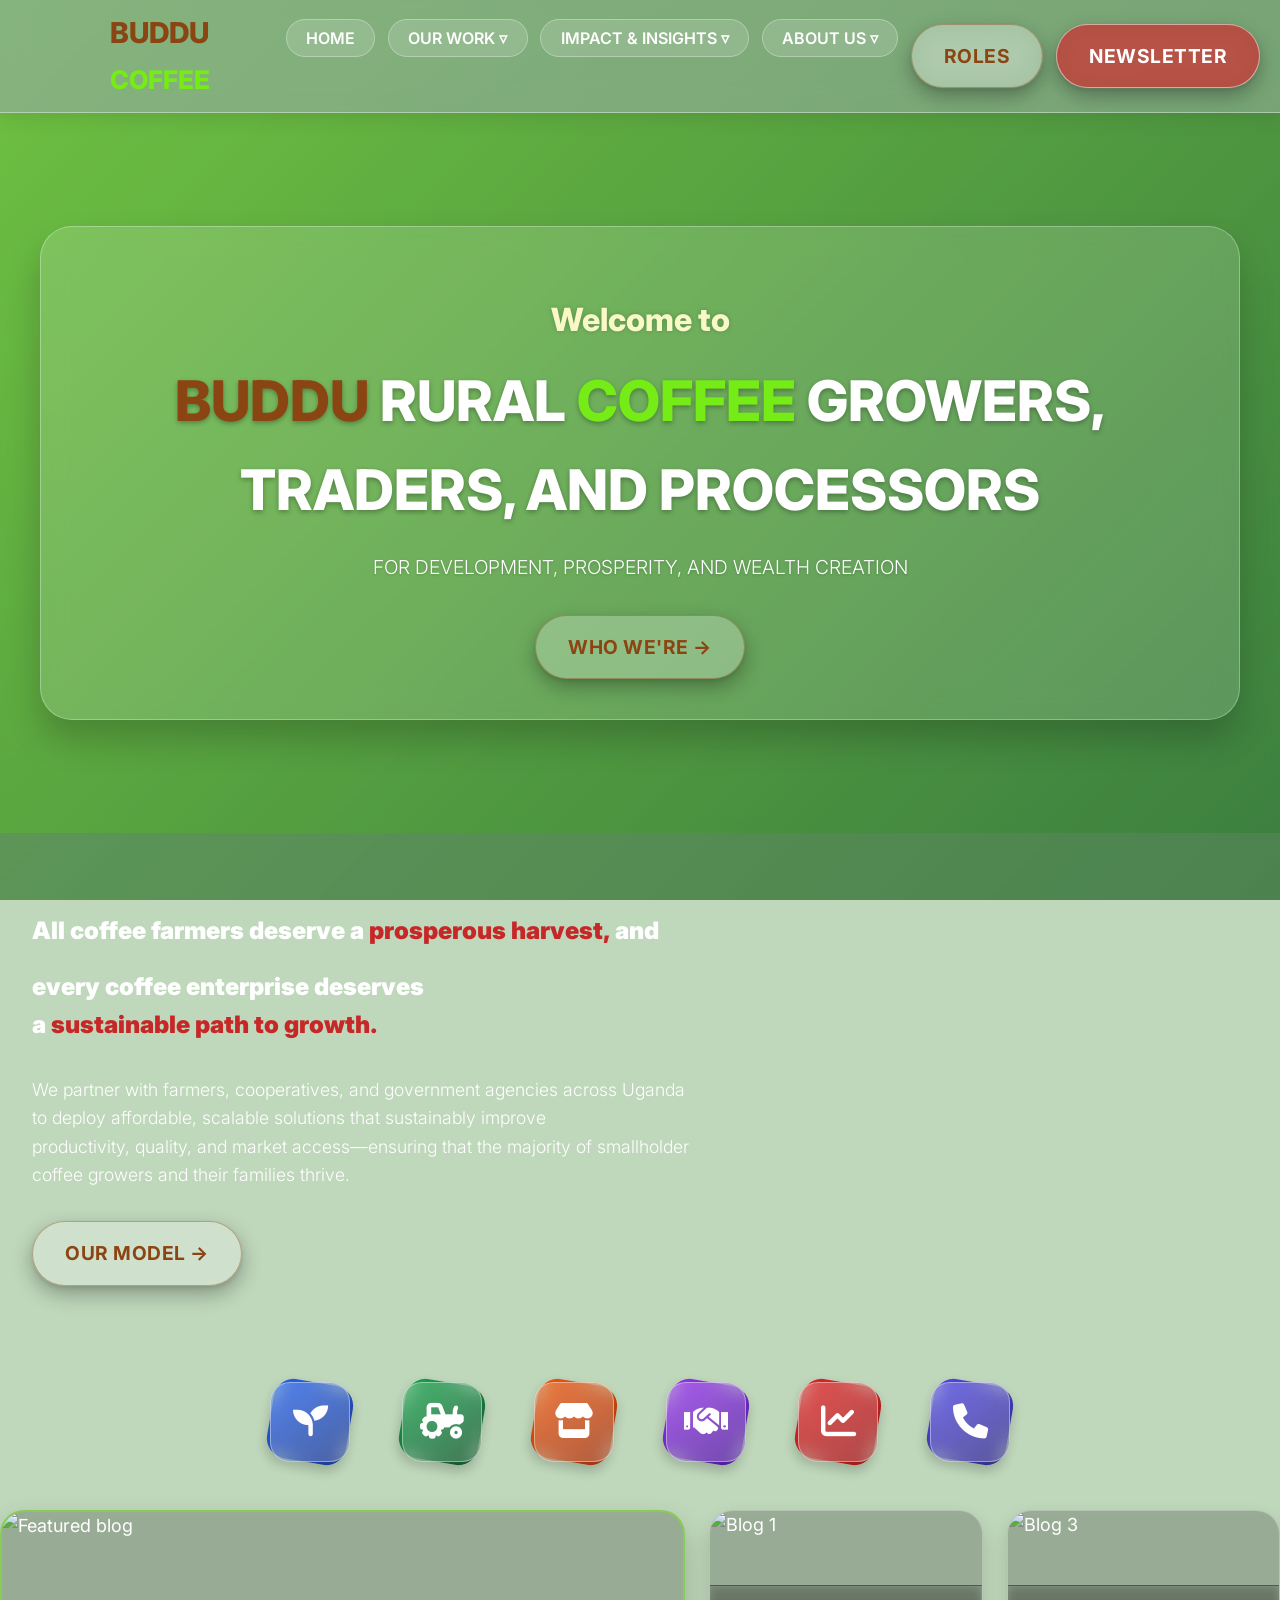
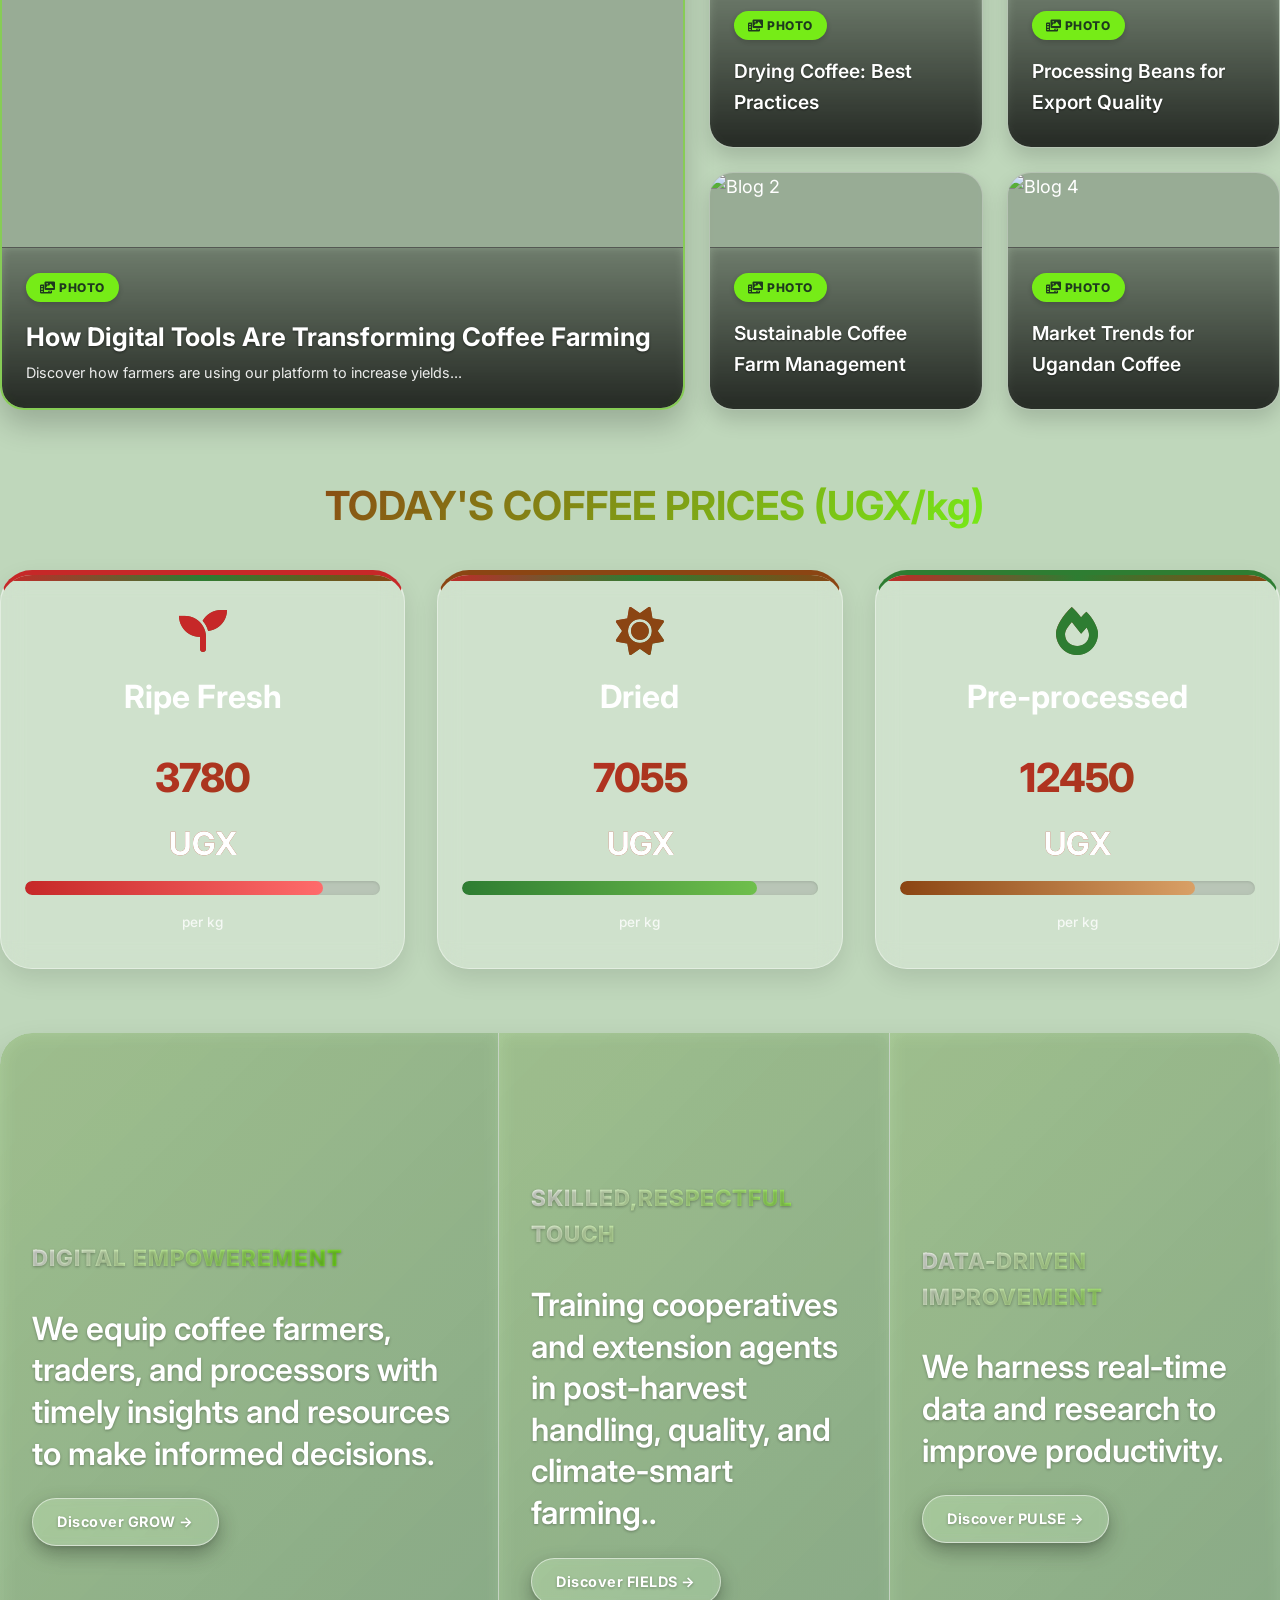
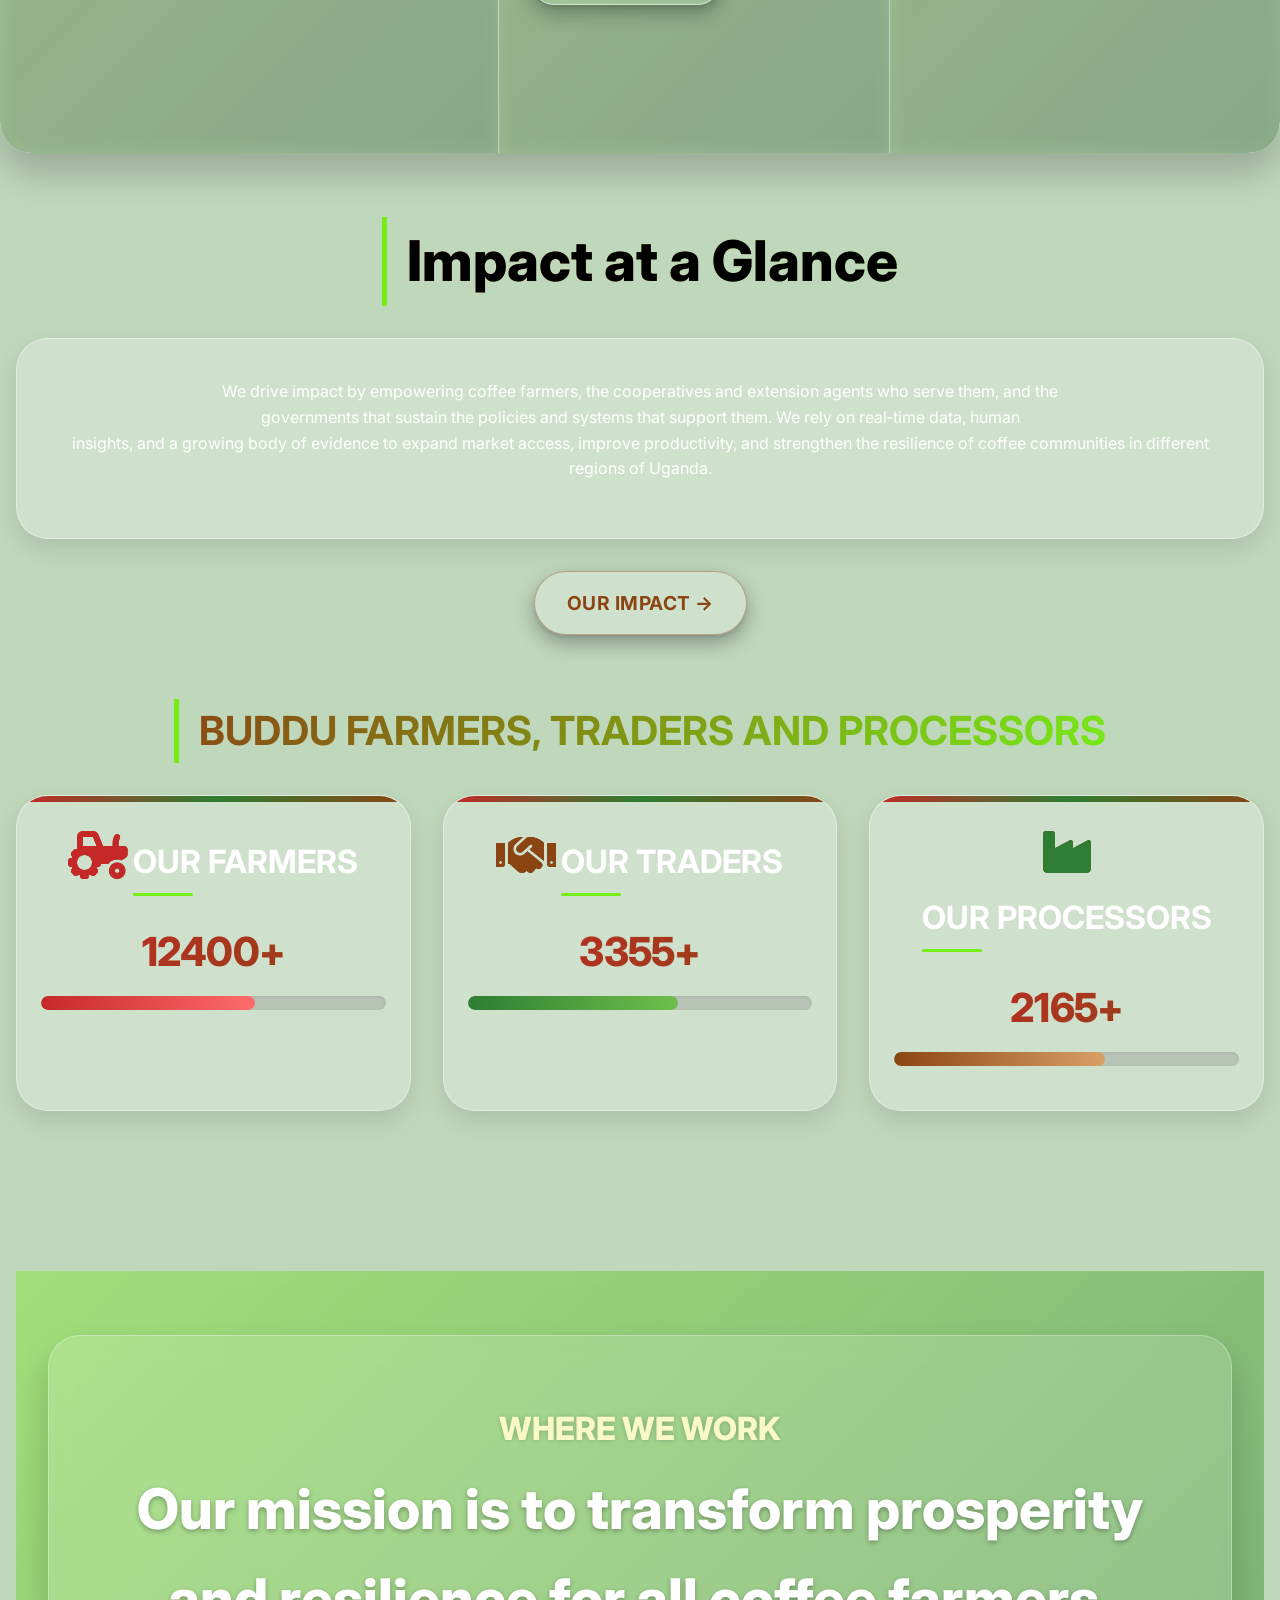
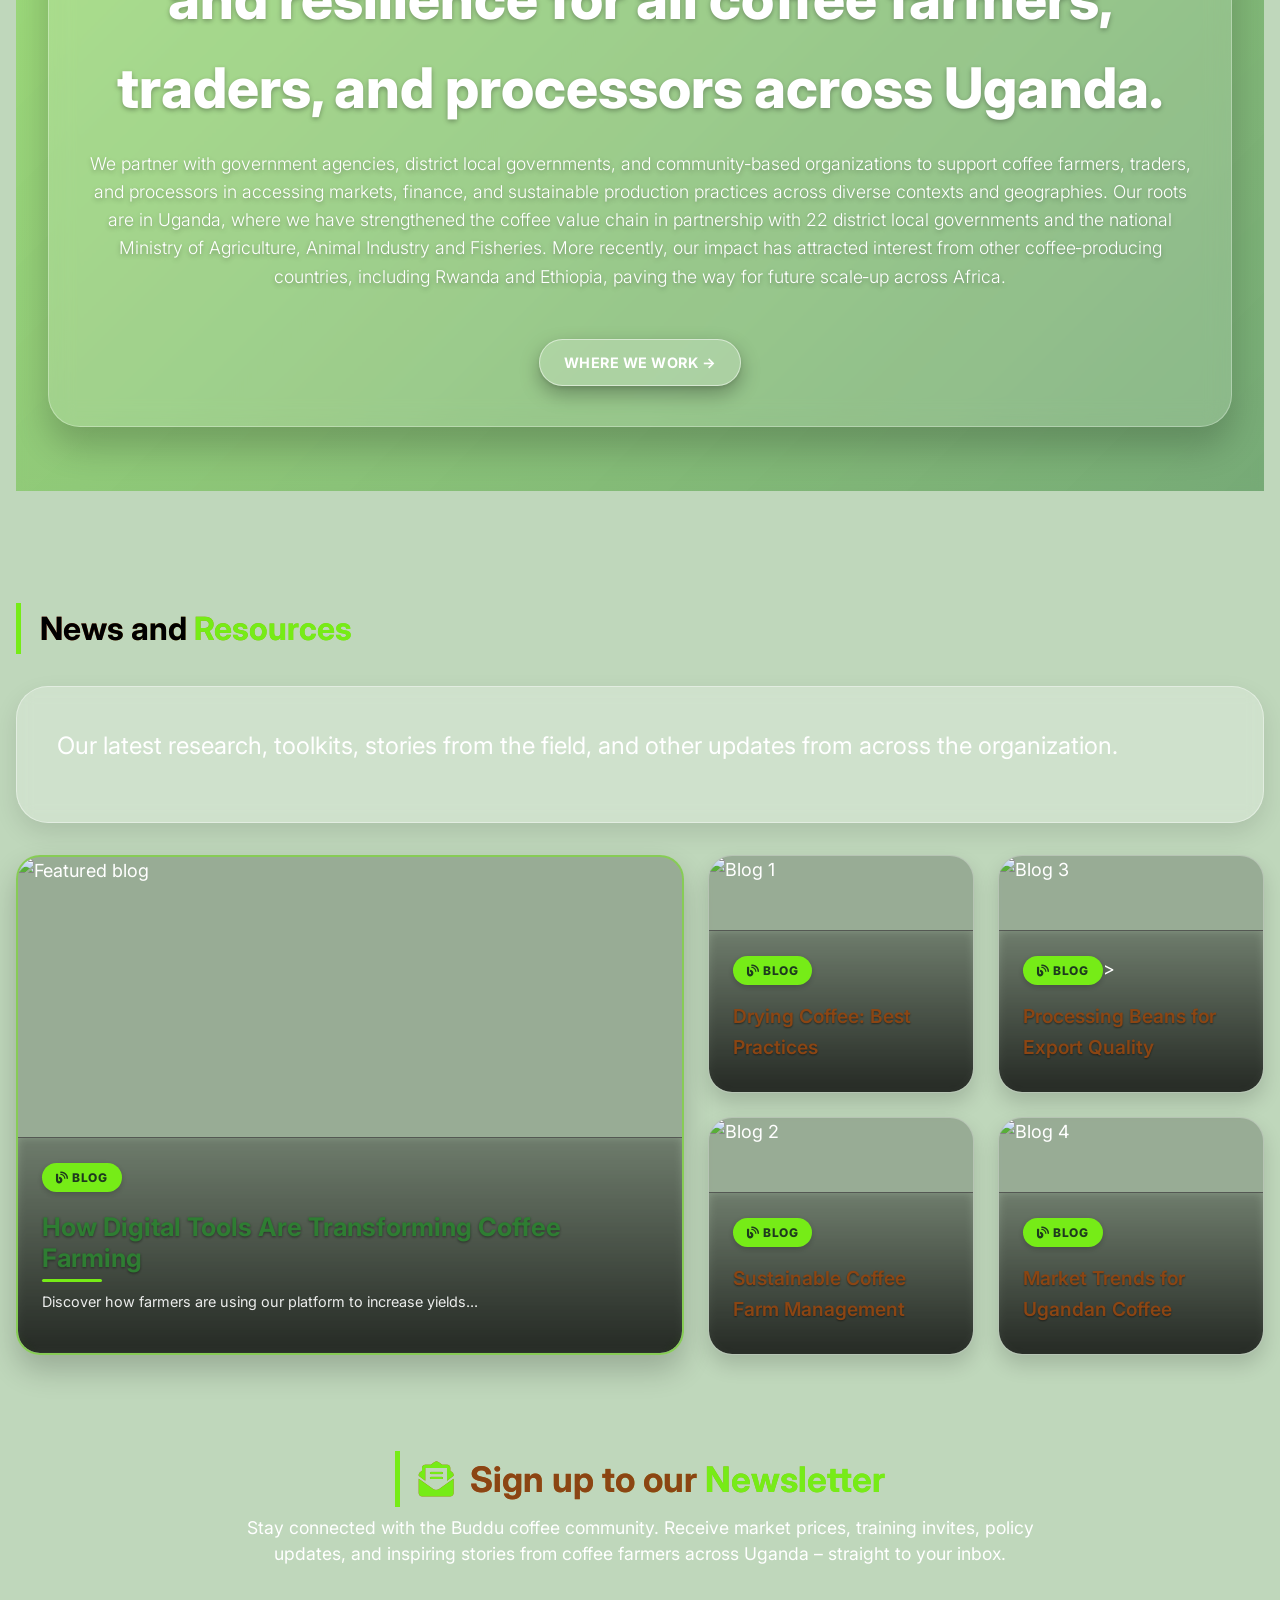
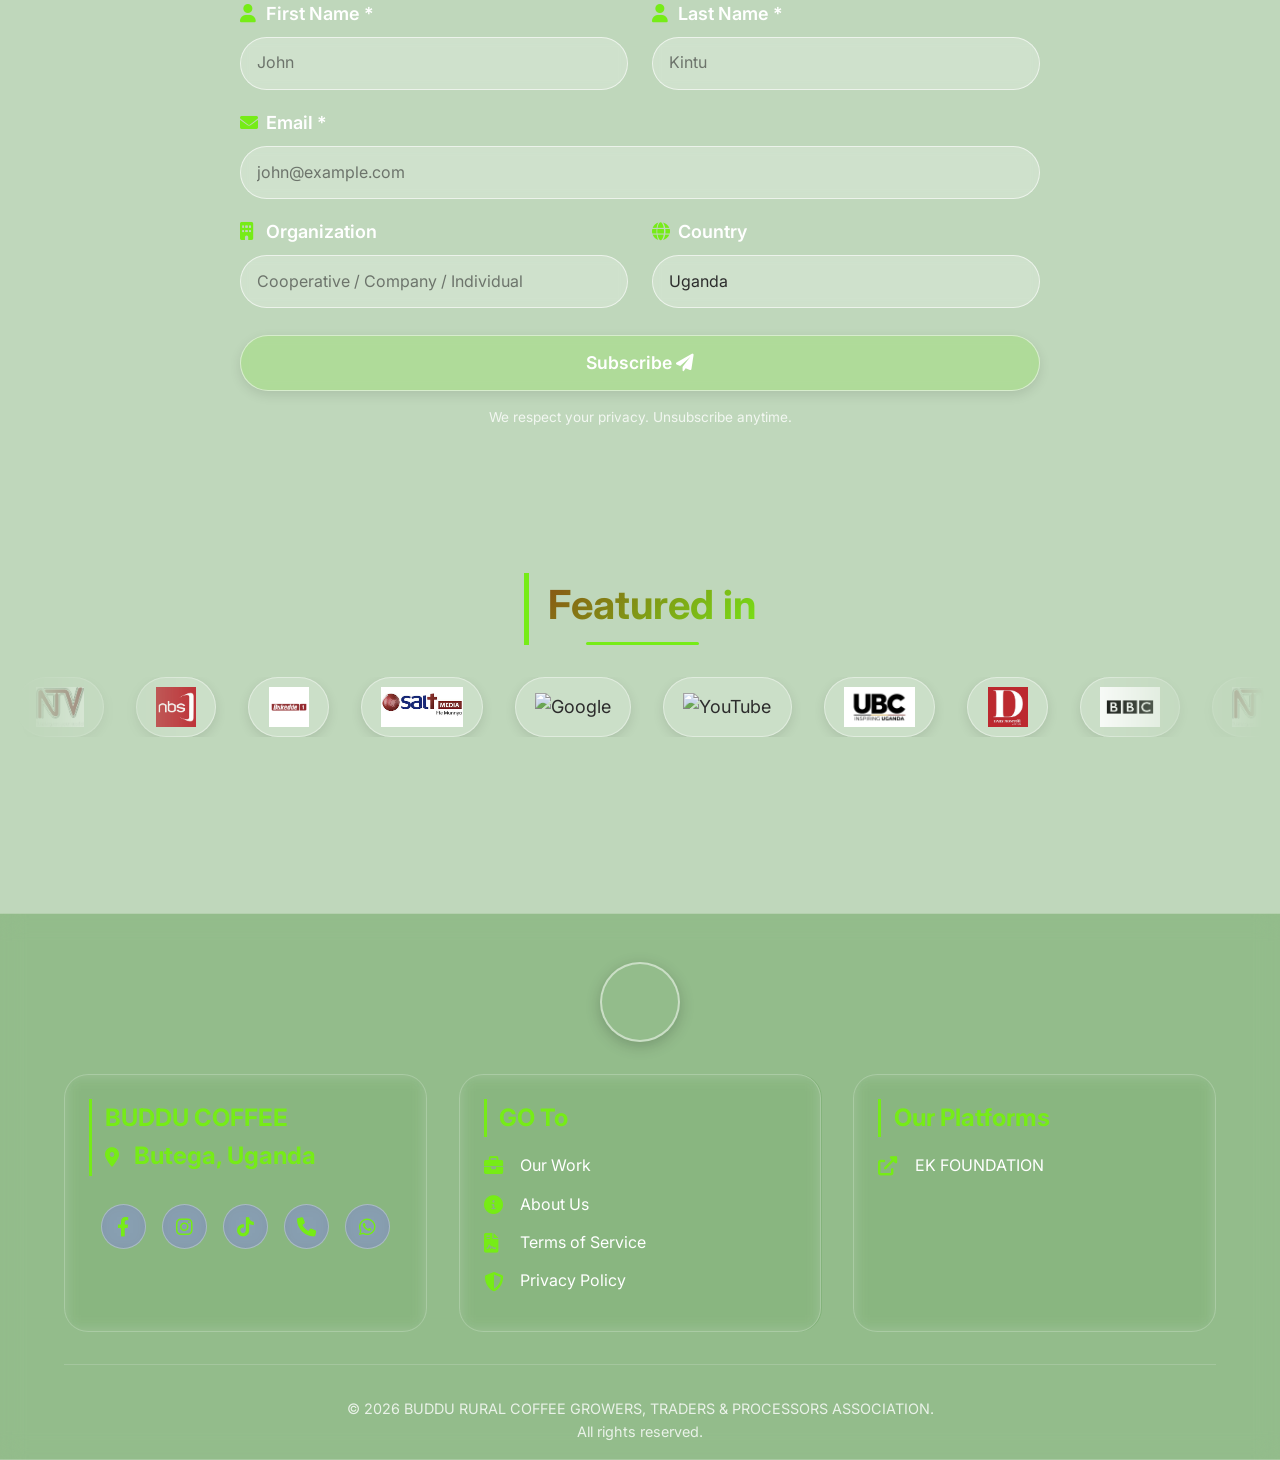
==== commit 5e3ff2da: "Add files via upload" ====
--- a/index.html
+++ b/index.html
@@ -55,20 +55,9 @@
                 </div>
             </div>
 
-                <li data-page="home" class="active" style= "display:none"><i class="fas fa-home"></i> <span>Home</span></li>
-                <li data-page="dashboard" title= "Preview Your Networth" style= "display:none"><i class="fas fa-chart-line"></i> <span>Dashboard</span></li>
-                <li data-page="signup" title= "Join Our Cooperative" style= "display:none"><i class="fas fa-user-plus"></i> <span>Signup</span></li>
-                <li data-page="settings" title= "Configure Notifications And Font-size" style= "display:none"><i class="fas fa-cog"></i> <span>Settings</span></li>
-                <li data-page="profile" title= "View And Edit Profile" style= "display:none"><i class="fas fa-id-card"></i> <span>Profile</span></li>
                 <a class="btn-secondary" href="role.html">ROLES</a>
                 <a class="btn-primary" href="#newsletter">NEWSLETTER</a>
             </ul>
-            <!-- Role tabs (Farmer/Trader/Processor) integrated in nav for quick access -->
-            <div class="role-tabs" style= "display:none">
-                <button class="role-btn active" data-role="farmer"><i class="fas fa-tractor"></i> Farmer</button>
-                <button class="role-btn" data-role="trader"><i class="fas fa-handshake"></i> Trader</button>
-                <button class="role-btn" data-role="processor"><i class="fas fa-industry"></i> Processor</button>
-            </div>
             <div class="hamburger"><i class="fas fa-bars"></i></div>
         </div>
     </nav>
@@ -82,7 +71,7 @@
             <div class="hero" style="background-image: url('https://res.cloudinary.com/dxd5hibh7/image/upload/v1773411792/coffeeCherriesHero_luwmcz.png');">
                 <div class="hero-overlay"></div>
                 <div class="hero-content">
-                    <h1 class="animate-up"><span class="yellow">Welcome to</span><br>BUDDU RURAL COFFEE GROWERS, TRADERS, AND PROCESSORS</h1>
+                    <h1 class="animate-up"><span class="yellow">Welcome to</span><br><span style="color: #8B4513;">BUDDU</span> RURAL <span style="color: #76ec16;">COFFEE</span> GROWERS, TRADERS, AND PROCESSORS</h1>
                     <p>FOR DEVELOPMENT, PROSPERITY, AND WEALTH CREATION</p>
                    <div class="hero-buttons animate-up delay-2">
                         <a class="btn-secondary" href="about.html">WHO WE'RE →</a>
@@ -378,7 +367,7 @@
         </section>
 
             <section class="about-section" id="mission-vision">
-            <h2 style="font-size: 5rem; margin-top: 2.2rem; color: black;">News and <span class="green">Resources</span></h2>
+            <h2 style="font-size: 2rem; margin-top: 1rem; color: black;">News and <span class="green">Resources</span></h2>
             <div class="mission-block">
                 <p style="font-size: 1.5rem;">
                     Our latest research, toolkits, stories from the field, and other updates from across the organization.
@@ -655,7 +644,7 @@
         <li><a href="impact-insights.html">Impact & Insights ▿</a></li>
         <li><a href="about.html">About Us ▿</a></li>
         <li><a href="role.html">Roles</a></li>
-        <li><a href="news-resources.html">Newsletter</a></li>
+        <li><a href="#newsletter">Newsletter</a></li>
     </ul>
     <div class="sidebar-footer">
         <p>📞 <a href="tel:+256751545436">Call Now</a></p>
@@ -704,6 +693,11 @@
         <p>All rights reserved.</p>
     </div>
 </footer>
+
+<!-- Fixed Glassy Button to navigate to News & Resources page -->
+<a href="news-resources.html" class="fixed-glass-btn" title="News & Resources" style="display: none;">
+    <i class="fas fa-newspaper"></i>
+</a>
 
     <!-- MODALS for ToS, PP, FAQ -->
     <div id="modal" class="modal">
--- a/style.css
+++ b/style.css
@@ -230,6 +230,48 @@
     display: block;
   }
 }
+
+/* Fixed Glassy Button */
+.fixed-glass-btn {
+    position: fixed;
+    top: 120px;
+    right: 30px;
+    width: 60px;
+    height: 60px;
+    background: rgba(255, 255, 255, 0.2);
+    backdrop-filter: blur(12px);
+    -webkit-backdrop-filter: blur(12px);
+    border-radius: 50%;
+    display: flex;
+    align-items: center;
+    justify-content: center;
+    color: white;
+    font-size: 1.8rem;
+    text-decoration: none;
+    box-shadow: 0 4px 15px rgba(0, 0, 0, 0.2);
+    border: 1px solid rgba(255, 255, 255, 0.4);
+    transition: all 0.3s ease;
+    z-index: 1000;
+}
+
+.fixed-glass-btn:hover {
+    background: #76ec17;
+    color: #1e3a1e;
+    transform: scale(1.1);
+    border-color: white;
+    box-shadow: 0 8px 25px rgba(0, 0, 0, 0.3);
+}
+
+@media (max-width: 768px) {
+    .fixed-glass-btn {
+        width: 50px;
+        height: 50px;
+        font-size: 1.4rem;
+        top: 20px;
+        right: 20px;
+    }
+}
+
 
 /* ========== GLASSY HERO SECTION ========== */
 .hero {
@@ -517,7 +559,7 @@
 .mission-block blockquote {
   font-size: 1.6rem;
   font-style: italic;
-  color: #2E7D32;
+  color: white;
   margin: 1.5rem 0;
   padding: 1rem 2rem;
   background: rgba(118, 236, 23, 0.1);
@@ -565,6 +607,16 @@
   transition: transform 0.3s;
 }
 
+        .img1 { background-image: url('https://res.cloudinary.com/dxd5hibh7/image/upload/v1774120409/Kazibwe_Essien-General_Secretary_gj8392.jpg'); }
+        .img2 { background-image: url('https://res.cloudinary.com/dxd5hibh7/image/upload/v1774120409/Hajji_Musoke_Twaha_awxjr3.jpg'); }
+        .img3 { background-image: url('https://res.cloudinary.com/dxd5hibh7/image/upload/v1774120409/Namwanje_Proscovia_tduvzt.jpg'); }
+        .img4 { background-image: url('https://res.cloudinary.com/dxd5hibh7/image/upload/v1774120409/Kakooza_Sadi_ah93mh.jpg'); }
+        .img5 { background-image: url('https://res.cloudinary.com/dxd5hibh7/image/upload/v1774121599/Kikomeko_Dawuda_Katumba_ebayhx.jpg'); }
+        .img6 { background-image: url('https://res.cloudinary.com/dxd5hibh7/image/upload/v1774120410/Kiyimba_Andrew_wbenmt.jpg'); }
+        .img7 { background-image: url('https://res.cloudinary.com/dxd5hibh7/image/upload/v1774120410/Walugembe_Meddie_xk8vkj.jpg'); }
+        .img8 { background-image: url('https://res.cloudinary.com/dxd5hibh7/image/upload/v1774115785/Anonymous_epjbpd.jpg'); }
+
+
 .team-member:hover .member-img {
   transform: scale(1.05);
 }
@@ -576,7 +628,7 @@
 }
 
 .team-member .title, .board-member .title {
-  color: #2E7D32;
+  color: white;
   font-weight: 600;
   font-size: 0.9rem;
   text-transform: uppercase;
@@ -653,27 +705,6 @@
   background: #76ec17;
   color: #1e3a1e;
   border-color: white;
-  transform: scale(1.02);
-}
-
-/* ========== HIDE BUTTON ========== */
-#close-about {
-  background: rgba(198, 40, 40, 0.7);
-  backdrop-filter: blur(4px);
-  color: white;
-  border: 1px solid rgba(255, 255, 255, 0.4);
-  padding: 10px 25px;
-  border-radius: 40px;
-  font-size: 1rem;
-  font-weight: bold;
-  cursor: pointer;
-  display: block;
-  margin: 2rem auto 0;
-  transition: 0.2s;
-}
-
-#close-about:hover {
-  background: #C62828;
   transform: scale(1.02);
 }
 
@@ -801,134 +832,6 @@
             display: inline-block;     /* needed for transform */
         }
 
-
-        .team-grid, .board-grid {
-            display: grid;
-            grid-template-columns: repeat(auto-fit, minmax(220px, 1fr));
-            gap: 2.5rem;
-            margin-top: 2rem;
-        }
-
-        .team-member, .board-member {
-            background: var(--white);
-            border-radius: 20px;
-            overflow: hidden;
-            box-shadow: 0 8px 20px rgba(0,0,0,0.1);
-            transition: transform 0.3s ease, box-shadow 0.3s ease;
-            text-align: center;
-            padding-bottom: 1.5rem;
-            border-bottom: 4px solid var(--green);
-        }
-
-        .team-member:hover, .board-member:hover {
-            transform: translateY(-8px);
-            box-shadow: 0 15px 30px rgba(198, 40, 40, 0.2);
-        }
-
-        /* Image container with 50% border radius (circular) */
-        .member-img {
-            width: 170px;
-            height: 170px;
-            border-radius: 50%;
-            margin: 2rem auto 1rem;
-            background-size: cover;
-            background-position: center;
-            border: 3px solid var(--red);
-            box-shadow: 0 4px 10px rgba(0,0,0,0.2);
-        }
-
-        /* placeholder images (replace with real photos) */
-        .img1 { background-image: url('https://res.cloudinary.com/dxd5hibh7/image/upload/v1774120409/Kazibwe_Essien-General_Secretary_gj8392.jpg'); }
-        .img2 { background-image: url('https://res.cloudinary.com/dxd5hibh7/image/upload/v1774120409/Hajji_Musoke_Twaha_awxjr3.jpg'); }
-        .img3 { background-image: url('https://res.cloudinary.com/dxd5hibh7/image/upload/v1774120409/Namwanje_Proscovia_tduvzt.jpg'); }
-        .img4 { background-image: url('https://res.cloudinary.com/dxd5hibh7/image/upload/v1774120409/Kakooza_Sadi_ah93mh.jpg'); }
-        .img5 { background-image: url('https://res.cloudinary.com/dxd5hibh7/image/upload/v1774121599/Kikomeko_Dawuda_Katumba_ebayhx.jpg'); }
-        .img6 { background-image: url('https://res.cloudinary.com/dxd5hibh7/image/upload/v1774120410/Kiyimba_Andrew_wbenmt.jpg'); }
-        .img7 { background-image: url('https://res.cloudinary.com/dxd5hibh7/image/upload/v1774120410/Walugembe_Meddie_xk8vkj.jpg'); }
-        .img8 { background-image: url('https://res.cloudinary.com/dxd5hibh7/image/upload/v1774115785/Anonymous_epjbpd.jpg'); }
-
-        .team-member h4, .board-member h4 {
-            color: var(--red);
-            margin: 1rem 0 0.2rem;
-            font-size: 1.4rem;
-        }
-
-        .team-member .title, .board-member .title {
-            color: var(--green);
-            font-weight: 600;
-            font-size: 1rem;
-            text-transform: uppercase;
-            letter-spacing: 1px;
-            margin-bottom: 0.5rem;
-        }
-
-        /* ----- PARTNERS SECTION ----- */
-        .partner-group {
-            background: var(--white);
-            padding: 2rem;
-            border-radius: 20px;
-            margin-bottom: 2rem;
-            box-shadow: 0 5px 15px rgba(0,0,0,0.05);
-            border-left: 8px solid var(--green);
-        }
-
-        .partner-group h4 {
-            color: var(--red);
-            font-size: 1.5rem;
-            margin-bottom: 1rem;
-        }
-
-        .partner-list {
-            display: flex;
-            flex-wrap: wrap;
-            gap: 1.5rem;
-            list-style: none;
-            margin-top: 1rem;
-        }
-
-        .partner-list li {
-            background: var(--light-bg);
-            padding: 0.5rem 1.5rem;
-            border-radius: 40px;
-            font-weight: 500;
-            color: var(--brown);
-            border: 1px solid var(--green);
-            box-shadow: 0 2px 5px rgba(0,0,0,0.05);
-        }
-
-        .partner-list li:hover {
-            background: var(--green);
-            color: var(--white);
-            cursor: default;
-        }
-
-        .cta {
-            text-align: center;
-            margin: 3rem 0;
-        }
-
-        .cta strong {
-            color: var(--red);
-            font-size: 1.3rem;
-        }
-
-        .cta a {
-            display: inline-block;
-            background: var(--green);
-            color: var(--white);
-            padding: 0.8rem 2.5rem;
-            border-radius: 50px;
-            text-decoration: none;
-            font-weight: bold;
-            margin-left: 1rem;
-            border: 2px solid var(--red);
-            transition: 0.2s;
-        }
-
-        .cta a:hover {
-            background: var(--red);
-            border-color: var(--green);
-        }
 
 /* ========== GLASSY ROLE TABS ========== */
 .role-tabs {
@@ -2857,19 +2760,8 @@
 .flow-section {
   margin: 4rem 0;
   padding: 2rem;
-  background: rgba(255, 255, 255, 0.2);
-  backdrop-filter: blur(12px);
-  -webkit-backdrop-filter: blur(12px);
-  border-radius: 2rem;
-  border: 1px solid rgba(255, 255, 255, 0.4);
-  box-shadow: 0 10px 25px rgba(0, 0, 0, 0.1);
   text-align: center;
   transition: all 0.3s ease;
-}
-
-.flow-section:hover {
-  background: rgba(255, 255, 255, 0.25);
-  box-shadow: 0 15px 35px rgba(0, 0, 0, 0.15);
 }
 
 .flow-section h2 {
@@ -2962,8 +2854,7 @@
 
 .step-card p {
   font-size: 0.9rem;
-  color: 
-  #2c2c2c;
+  color: white;
   line-height: 1.4;
   margin-bottom: 1rem;
 }
@@ -3451,12 +3342,22 @@
     }
 }
 
+/* ========== GLASSY IMPACT AREA SECTION ========== */
 .impact-area-section {
     margin: 4rem 0;
-    background: #fff9f0;
-    border-radius: 40px;
+    background: rgba(255, 255, 255, 0.2);
+    backdrop-filter: blur(12px);
+    -webkit-backdrop-filter: blur(12px);
+    border-radius: 2rem;
     overflow: hidden;
-    box-shadow: 0 8px 20px rgba(0,0,0,0.05);
+    border: 1px solid rgba(255, 255, 255, 0.4);
+    box-shadow: 0 15px 35px rgba(0, 0, 0, 0.1);
+    transition: all 0.3s ease;
+}
+
+.impact-area-section:hover {
+    background: rgba(255, 255, 255, 0.25);
+    box-shadow: 0 20px 40px rgba(0, 0, 0, 0.15);
 }
 
 .impact-area-container {
@@ -3472,73 +3373,108 @@
     flex-direction: row;   /* image left, text right */
 }
 
+/* Glassy image container */
 .area-image {
     flex: 1;
     min-width: 280px;
     text-align: center;
+    position: relative;
+    border-radius: 1.5rem;
+    overflow: hidden;
+    background: rgba(255, 255, 255, 0.15);
+    backdrop-filter: blur(4px);
+    padding: 0.5rem;
+    border: 1px solid rgba(255, 255, 255, 0.3);
+    transition: transform 0.3s;
+}
+
+.area-image:hover {
+    transform: translateY(-5px);
+    border-color: #76ec17;
 }
 
 .area-image img {
     width: 100%;
     max-width: 450px;
-    border-radius: 30px;
-    box-shadow: 0 15px 30px rgba(0,0,0,0.15);
+    height: auto;
+    border-radius: 1rem;
+    box-shadow: 0 15px 30px rgba(0, 0, 0, 0.2);
     object-fit: cover;
-}
-
+    display: block;
+    margin: 0 auto;
+    transition: transform 0.3s;
+}
+
+.area-image:hover img {
+    transform: scale(1.02);
+}
+
+/* Glassy text area */
 .area-text {
     flex: 1;
     min-width: 280px;
+    background: rgba(255, 255, 255, 0.15);
+    backdrop-filter: blur(8px);
+    border-radius: 1.5rem;
+    padding: 1.8rem;
+    border: 1px solid rgba(255, 255, 255, 0.3);
+    transition: all 0.3s;
+}
+
+.area-text:hover {
+    background: rgba(255, 255, 255, 0.25);
+    border-color: #76ec17;
 }
 
 .area-text h2 {
-    font-size: 2.8rem;
-    color: var(--brown, #8B4513);
+    font-size: 2.5rem;
+    background: linear-gradient(135deg, #C62828, #76ec17);
+    -webkit-background-clip: text;
+    background-clip: text;
+    color: transparent;
     margin-bottom: 1rem;
+    font-weight: 700;
 }
 
 .area-text .lead {
     font-size: 1.2rem;
     line-height: 1.5;
-    color: #4a3a28;
+    color: #2c2c2c;
     margin-bottom: 1rem;
+    font-weight: 500;
+}
+
+.area-text p {
+    color: #2c2c2c;
+    line-height: 1.6;
 }
 
 /* Responsive: stack on mobile */
 @media (max-width: 768px) {
     .impact-area-container {
         flex-direction: column !important;
-        padding: 2rem;
+        padding: 1.5rem;
+        gap: 1.5rem;
     }
-    .area-text {
+    .area-image, .area-text {
+        width: 100%;
         text-align: center;
     }
-}
-
-/* Insights Section */
-.insights-section {
-    margin: 5rem 0;
-    background: #fef9ef;
-    border-radius: 50px;
-    padding: 3rem 2rem;
-    box-shadow: 0 10px 30px rgba(0,0,0,0.05);
-}
-.insights-section h2 {
-    font-size: 2.5rem;
-    color: #8B4513;
-    margin-bottom: 1rem;
-}
-.insights-section p {
-    font-size: 1rem;
-    line-height: 1.5;
-    color: #4a3a28;
-    margin-bottom: 2rem;
-}
-.insights-interactive {
+    .area-text h2 {
+        font-size: 2rem;
+    }
+    .area-text .lead {
+        font-size: 1rem;
+    }
+}
+
+/* ========== LINSIGHTS SECTION (separate from insights) ========== */
+.linsights-interactive {
     position: relative;
     margin-top: 2rem;
 }
-.insights-background {
+
+.linsights-background {
     position: relative;
     display: inline-block;
     width: 100%;
@@ -3546,46 +3482,52 @@
     overflow: hidden;
     box-shadow: 0 20px 35px rgba(0,0,0,0.2);
 }
-.insights-background img {
+
+.linsights-background img {
     width: 100%;
     display: block;
     border-radius: 30px;
     transition: transform 0.3s;
 }
-.insights-background:hover img {
+
+.linsights-background:hover img {
     transform: scale(1.02);
 }
-.dots-overlay {
+
+.bots-overlay {
     position: absolute;
     top: 0;
     left: 0;
     width: 100%;
     height: 100%;
 }
-.dot {
+
+.bot {
     position: absolute;
-    width: 18px;
-    height: 18px;
-    background-color: rgba(198,40,40,0.8);
+    width: 10px;
+    height: 10px;
+    background-color: red;
     border-radius: 50%;
     cursor: pointer;
     box-shadow: 0 0 0 2px white, 0 0 0 4px rgba(198,40,40,0.4);
-    animation: pulseScale 2s infinite ease-in-out;
+    animation: pulseScaleBot 2s infinite ease-in-out;
     transition: transform 0.2s;
     z-index: 2;
 }
-.dot:hover {
+
+.bot:hover {
     transform: scale(1.3);
     background-color: #2E7D32;
 }
-@keyframes pulseScale {
+
+@keyframes pulseScaleBot {
     0% { transform: scale(1); opacity: 0.7; }
     50% { transform: scale(1.4); opacity: 1; }
     100% { transform: scale(1); opacity: 0.7; }
 }
 
-/* Tooltip that appears near the dot */
-.dot-tooltip {
+/* Tooltip that appears near the bot (dot) */
+.bot-tooltip {
     position: absolute;
     background: white;
     color: #2c2c2c;
@@ -3603,49 +3545,65 @@
     cursor: pointer;
     transition: opacity 0.2s;
 }
-.dot-tooltip::after {
+
+.bot-tooltip::after {
     content: '';
     position: absolute;
     border: 8px solid transparent;
     pointer-events: none;
 }
-.dot-tooltip.right::after {
+
+.bot-tooltip.right::after {
     left: -8px;
     top: 50%;
     transform: translateY(-50%);
     border-right-color: white;
 }
-.dot-tooltip.left::after {
+
+.bot-tooltip.left::after {
     right: -8px;
     top: 50%;
     transform: translateY(-50%);
     border-left-color: white;
 }
-.dot-tooltip.top::after {
+
+.bot-tooltip.top::after {
     bottom: -8px;
     left: 50%;
     transform: translateX(-50%);
     border-top-color: white;
 }
-.dot-tooltip.bottom::after {
+
+.bot-tooltip.bottom::after {
     top: -8px;
     left: 50%;
     transform: translateX(-50%);
     border-bottom-color: white;
 }
 
-.close-tooltip {
+.close-bot-tooltip {
     float: right;
     margin-left: 0.5rem;
     font-weight: bold;
     cursor: pointer;
     color: #C62828;
 }
-.close-tooltip:hover {
+
+.close-bot-tooltip:hover {
     color: #8B4513;
 }
-
-.insights-note {
+.hover-tooltip {
+    background: rgba(0,0,0,0.8);
+    color: #76ec17;
+    border-left-color: #76ec17;
+    font-size: 0.8rem;
+    padding: 0.4rem 0.8rem;
+}
+.hover-tooltip::after {
+    border-right-color: rgba(0,0,0,0.8);
+}
+
+.linsights-note {
     background: white;
     border-left: 6px solid #C62828;
     padding: 1rem 1.5rem;
@@ -3656,7 +3614,199 @@
     box-shadow: 0 4px 10px rgba(0,0,0,0.05);
 }
 
-/* Dot positions – adjust these to match your image */
+/* Dot (bot) positions – adjust to match your image */
+.bot:nth-child(1) { top: 50%; left: 25%; }
+.bot:nth-child(2) { top: 61%; left: 15%; }
+.bot:nth-child(3) { top: 30%; left: 30%; }
+
+@media (max-width: 768px) {
+    .bot { width: 12px; height: 12px; }
+    .bot:nth-child(1) { top: 20%; left: 15%; }
+    .bot:nth-child(2) { top: 32%; left: 45%; }
+    .bot:nth-child(3) { top: 48%; left: 25%; }
+}
+
+/* ========== GLASSY INSIGHTS SECTION ========== */
+.insights-section {
+  margin: 5rem 0;
+  background: rgba(255, 255, 255, 0.2);
+  backdrop-filter: blur(12px);
+  -webkit-backdrop-filter: blur(12px);
+  border-radius: 2rem;
+  padding: 3rem 2rem;
+  border: 1px solid rgba(255, 255, 255, 0.4);
+  box-shadow: 0 15px 35px rgba(0, 0, 0, 0.1);
+  transition: all 0.3s ease;
+}
+
+.insights-section:hover {
+  background: rgba(255, 255, 255, 0.25);
+  box-shadow: 0 20px 40px rgba(0, 0, 0, 0.15);
+}
+
+.insights-section h2 {
+  font-size: 2.5rem;
+  background: linear-gradient(135deg, #8B4513, #C62828);
+  -webkit-background-clip: text;
+  background-clip: text;
+  color: transparent;
+  margin-bottom: 1rem;
+}
+
+.insights-section p {
+  font-size: 1rem;
+  line-height: 1.5;
+  color: #2c2c2c;
+  margin-bottom: 2rem;
+}
+
+/* Keep the interactive area as is – it's already glassy enough */
+.insights-interactive {
+  position: relative;
+  margin-top: 2rem;
+}
+
+.insights-background {
+  position: relative;
+  display: inline-block;
+  width: 100%;
+  border-radius: 1.5rem;
+  overflow: hidden;
+  box-shadow: 0 20px 35px rgba(0, 0, 0, 0.2);
+  background: rgba(0, 0, 0, 0.1);
+}
+
+.insights-background img {
+  width: 100%;
+  display: block;
+  border-radius: 1.5rem;
+  transition: transform 0.3s;
+}
+
+.insights-background:hover img {
+  transform: scale(1.02);
+}
+
+.dots-overlay {
+  position: absolute;
+  top: 0;
+  left: 0;
+  width: 100%;
+  height: 100%;
+}
+
+.dot {
+  position: absolute;
+  width: 18px;
+  height: 18px;
+  background-color: rgba(198, 40, 40, 0.8);
+  border-radius: 50%;
+  cursor: pointer;
+  box-shadow: 0 0 0 2px white, 0 0 0 4px rgba(198, 40, 40, 0.4);
+  animation: pulseScale 2s infinite ease-in-out;
+  transition: transform 0.2s;
+  z-index: 2;
+}
+
+.dot:hover {
+  transform: scale(1.3);
+  background-color: #76ec17;
+}
+
+@keyframes pulseScale {
+  0% { transform: scale(1); opacity: 0.7; }
+  50% { transform: scale(1.4); opacity: 1; }
+  100% { transform: scale(1); opacity: 0.7; }
+}
+
+/* Glassy tooltip (already matches, but we update background to match glassy theme) */
+.dot-tooltip {
+  position: absolute;
+  background: rgba(255, 255, 255, 0.95);
+  backdrop-filter: blur(4px);
+  color: #2c2c2c;
+  border-left: 5px solid #76ec17;
+  border-radius: 12px;
+  padding: 0.7rem 1rem;
+  font-size: 0.9rem;
+  line-height: 1.4;
+  max-width: 280px;
+  box-shadow: 0 8px 20px rgba(0, 0, 0, 0.2);
+  z-index: 10;
+  white-space: normal;
+  word-wrap: break-word;
+  pointer-events: auto;
+  cursor: pointer;
+  transition: opacity 0.2s;
+}
+
+.dot-tooltip::after {
+  content: '';
+  position: absolute;
+  border: 8px solid transparent;
+  pointer-events: none;
+}
+
+.dot-tooltip.right::after {
+  left: -8px;
+  top: 50%;
+  transform: translateY(-50%);
+  border-right-color: rgba(255, 255, 255, 0.95);
+}
+
+.dot-tooltip.left::after {
+  right: -8px;
+  top: 50%;
+  transform: translateY(-50%);
+  border-left-color: rgba(255, 255, 255, 0.95);
+}
+
+.dot-tooltip.top::after {
+  bottom: -8px;
+  left: 50%;
+  transform: translateX(-50%);
+  border-top-color: rgba(255, 255, 255, 0.95);
+}
+
+.dot-tooltip.bottom::after {
+  top: -8px;
+  left: 50%;
+  transform: translateX(-50%);
+  border-bottom-color: rgba(255, 255, 255, 0.95);
+}
+
+.close-tooltip {
+  float: right;
+  margin-left: 0.5rem;
+  font-weight: bold;
+  cursor: pointer;
+  color: #C62828;
+}
+
+.close-tooltip:hover {
+  color: #76ec17;
+}
+
+/* Glassy note area */
+.insights-note {
+  background: rgba(255, 255, 255, 0.25);
+  backdrop-filter: blur(8px);
+  border-left: 6px solid #76ec17;
+  padding: 1rem 1.5rem;
+  border-radius: 1rem;
+  margin-top: 1.5rem;
+  font-size: 1rem;
+  color: #2c2c2c;
+  box-shadow: 0 4px 10px rgba(0, 0, 0, 0.1);
+  transition: all 0.2s;
+}
+
+.insights-note:hover {
+  background: rgba(255, 255, 255, 0.35);
+  transform: translateX(4px);
+}
+
+/* Dot positions – keep your existing values */
 .dot:nth-child(1) { top: 22%; left: 18%; }
 .dot:nth-child(2) { top: 35%; left: 48%; }
 .dot:nth-child(3) { top: 52%; left: 28%; }
@@ -3664,12 +3814,18 @@
 .dot:nth-child(5) { top: 82%; left: 42%; }
 
 @media (max-width: 768px) {
-    .dot { width: 12px; height: 12px; }
-    .dot:nth-child(1) { top: 20%; left: 15%; }
-    .dot:nth-child(2) { top: 32%; left: 45%; }
-    .dot:nth-child(3) { top: 48%; left: 25%; }
-    .dot:nth-child(4) { top: 64%; left: 60%; }
-    .dot:nth-child(5) { top: 78%; left: 40%; }
+  .dot { width: 12px; height: 12px; }
+  .dot:nth-child(1) { top: 20%; left: 15%; }
+  .dot:nth-child(2) { top: 32%; left: 45%; }
+  .dot:nth-child(3) { top: 48%; left: 25%; }
+  .dot:nth-child(4) { top: 64%; left: 60%; }
+  .dot:nth-child(5) { top: 78%; left: 40%; }
+  .insights-section {
+    padding: 1.5rem;
+  }
+  .insights-section h2 {
+    font-size: 1.8rem;
+  }
 }
 
 /* Full‑width card carousel */
@@ -3679,327 +3835,1152 @@
     position: relative;
 }
 
+/* ========== GLASSY CAROUSEL SECTION ========== */
 .carousel-header h2 {
-    font-size: 2.5rem;
-    color: var(--brown, #8B4513);
-    margin-bottom: 1rem;
+  font-size: 2.5rem;
+  background: linear-gradient(135deg, #8B4513, #C62828);
+  -webkit-background-clip: text;
+  background-clip: text;
+  color: transparent;
+  margin-bottom: 1rem;
 }
 
 .carousel-header p {
-    font-size: 1.1rem;
-    color: #5a4a2e;
-    max-width: 700px;
-    margin: 0 auto 2rem auto;
+  font-size: 1.1rem;
+  color: #2c2c2c;
+  max-width: 700px;
+  margin: 0 auto 2rem auto;
 }
 
 .carousel-wrapper {
-    position: relative;
-    display: flex;
-    align-items: center;
+  position: relative;
+  display: flex;
+  align-items: center;
+  background: rgba(255, 255, 255, 0.15);
+  backdrop-filter: blur(8px);
+  border-radius: 2rem;
+  padding: 1rem;
+  box-shadow: 0 10px 25px rgba(0, 0, 0, 0.1);
+  border: 1px solid rgba(255, 255, 255, 0.3);
 }
 
 .carousel-container {
-    flex: 1;
-    overflow: hidden;
-    width: 100%;
+  flex: 1;
+  overflow: hidden;
+  width: 100%;
+  border-radius: 1.5rem;
 }
 
 .carousel-track {
-    display: flex;
-    transition: transform 0.5s ease-in-out;
-    will-change: transform;
+  display: flex;
+  transition: transform 0.5s ease-in-out;
+  will-change: transform;
 }
 
 .carousel-card {
-    flex: 0 0 100%;
-    background-size: cover;
-    background-position: center;
-    background-repeat: no-repeat;
-    min-height: 500px;
-    border-radius: 30px;
-    overflow: hidden;
-    box-shadow: 0 20px 35px rgba(0,0,0,0.2);
-    margin: 0;
+  flex: 0 0 100%;
+  background-size: cover;
+  background-position: center;
+  background-repeat: no-repeat;
+  min-height: 500px;
+  border-radius: 1.5rem;
+  overflow: hidden;
+  box-shadow: 0 20px 35px rgba(0, 0, 0, 0.2);
+  margin: 0;
+  border: 1px solid rgba(255, 255, 255, 0.3);
 }
 
 .card-overlay {
-    background: rgba(0, 0, 0, 0.55); /* opaque overlay */
-    width: 100%;
-    height: 100%;
-    display: flex;
-    align-items: center;
-    justify-content: center;
-    text-align: center;
-    padding: 2rem;
+  background: rgba(0, 0, 0, 0.5);
+  backdrop-filter: blur(4px);
+  width: 100%;
+  height: 100%;
+  display: flex;
+  align-items: center;
+  justify-content: center;
+  text-align: center;
+  padding: 2rem;
 }
 
 .card-content {
-    max-width: 700px;
-    background: rgba(0, 0, 0, 0.7);
-    padding: 2rem;
-    border-radius: 40px;
-    backdrop-filter: blur(4px);
-    color: white;
+  max-width: 700px;
+  background: rgba(255, 255, 255, 0.2);
+  backdrop-filter: blur(12px);
+  padding: 2rem;
+  border-radius: 2rem;
+  border: 1px solid rgba(255, 255, 255, 0.4);
+  color: white;
+  transition: transform 0.3s;
+}
+
+.card-content:hover {
+  transform: scale(1.02);
+  background: rgba(255, 255, 255, 0.25);
 }
 
 .card-content h3 {
-    font-size: 2.2rem;
-    margin-bottom: 1rem;
-    color: #fff;
+  font-size: 2.2rem;
+  margin-bottom: 1rem;
+  background: linear-gradient(135deg, #fff, #76ec17);
+  -webkit-background-clip: text;
+  background-clip: text;
+  color: transparent;
 }
 
 .card-content p {
-    font-size: 1rem;
-    line-height: 1.5;
-    margin-bottom: 1.8rem;
+  font-size: 1rem;
+  line-height: 1.5;
+  margin-bottom: 1.8rem;
+  color: white;
 }
 
 .card-btn {
-    background: var(--red, #C62828);
-    color: white;
-    border: none;
-    padding: 0.8rem 1.8rem;
-    border-radius: 50px;
-    font-weight: 600;
-    cursor: pointer;
-    transition: 0.2s;
-    font-size: 1rem;
+  background: rgba(118, 236, 23, 0.2);
+  backdrop-filter: blur(4px);
+  color: white;
+  border: 1px solid rgba(255, 255, 255, 0.5);
+  padding: 0.8rem 1.8rem;
+  border-radius: 50px;
+  font-weight: 600;
+  cursor: pointer;
+  transition: 0.2s;
+  font-size: 1rem;
 }
 
 .card-btn:hover {
-    background: var(--green, #2E7D32);
-    transform: scale(1.03);
+  background: #76ec17;
+  color: #1e3a1e;
+  transform: scale(1.03);
+  border-color: white;
 }
 
 .carousel-nav {
-    background: var(--brown, #8B4513);
-    color: white;
-    border: none;
-    width: 48px;
-    height: 48px;
-    border-radius: 50%;
-    cursor: pointer;
-    font-size: 1.5rem;
-    display: flex;
-    align-items: center;
-    justify-content: center;
-    transition: 0.2s;
-    box-shadow: 0 4px 12px rgba(0,0,0,0.2);
-    z-index: 2;
-    margin: 0 10px;
+  background: rgba(255, 255, 255, 0.2);
+  backdrop-filter: blur(4px);
+  color: white;
+  border: 1px solid rgba(255, 255, 255, 0.4);
+  width: 48px;
+  height: 48px;
+  border-radius: 50%;
+  cursor: pointer;
+  font-size: 1.5rem;
+  display: flex;
+  align-items: center;
+  justify-content: center;
+  transition: 0.2s;
+  box-shadow: 0 4px 12px rgba(0, 0, 0, 0.1);
+  z-index: 2;
+  margin: 0 10px;
 }
 
 .carousel-nav:hover {
-    background: var(--red, #C62828);
-    transform: scale(1.05);
-}
-
-/* Responsive */
+  background: #76ec17;
+  color: #1e3a1e;
+  transform: scale(1.05);
+  border-color: white;
+}
+
+/* Responsive carousel */
 @media (max-width: 768px) {
-    .carousel-card {
-        min-height: 450px;
-    }
-    .card-content {
-        padding: 1.2rem;
-    }
-    .card-content h3 {
-        font-size: 1.6rem;
-    }
-    .carousel-nav {
-        width: 40px;
-        height: 40px;
-        font-size: 1.2rem;
-    }
-}
-
-/* Impact Reports Section */
+  .carousel-card {
+    min-height: 450px;
+  }
+  .card-content {
+    padding: 1.2rem;
+  }
+  .card-content h3 {
+    font-size: 1.6rem;
+  }
+  .carousel-nav {
+    width: 40px;
+    height: 40px;
+    font-size: 1.2rem;
+  }
+}
+
+/* ========== GLASSY IMPACT REPORTS SECTION ========== */
 .reports-section {
-    margin: 4rem 0;
-    background: #fef9ef;
-    border-radius: 50px;
-    padding: 3rem 2rem;
-    box-shadow: 0 10px 30px rgba(0,0,0,0.05);
+  margin: 4rem 0;
+  background: rgba(255, 255, 255, 0.2);
+  backdrop-filter: blur(12px);
+  border-radius: 2rem;
+  padding: 3rem 2rem;
+  border: 1px solid rgba(255, 255, 255, 0.4);
+  box-shadow: 0 15px 35px rgba(0, 0, 0, 0.1);
 }
 
 .reports-header {
-    text-align: center;
-    margin-bottom: 2rem;
+  text-align: center;
+  margin-bottom: 2rem;
 }
 
 .reports-header h2 {
-    font-size: 2.5rem;
-    color: var(--brown, #8B4513);
-    margin-bottom: 0.5rem;
+  font-size: 2.5rem;
+  background: linear-gradient(135deg, #8B4513, #C62828);
+  -webkit-background-clip: text;
+  background-clip: text;
+  color: transparent;
+  margin-bottom: 0.5rem;
 }
 
 .reports-header p {
-    font-size: 1rem;
-    color: #5a4a2e;
-    max-width: 600px;
-    margin: 0 auto 1.5rem;
+  font-size: 1rem;
+  color: #2c2c2c;
+  max-width: 600px;
+  margin: 0 auto 1.5rem;
 }
 
 .reports-signup {
-    display: flex;
-    justify-content: center;
-    gap: 0.5rem;
-    flex-wrap: wrap;
+  display: flex;
+  justify-content: center;
+  gap: 0.5rem;
+  flex-wrap: wrap;
 }
 
 .reports-signup input {
-    padding: 0.8rem 1rem;
-    font-size: 1rem;
-    border: 2px solid #e2d5bc;
-    border-radius: 50px;
-    width: 260px;
-    font-family: inherit;
+  padding: 0.8rem 1rem;
+  font-size: 1rem;
+  border: 1px solid rgba(255, 255, 255, 0.5);
+  border-radius: 50px;
+  width: 260px;
+  font-family: inherit;
+  background: rgba(255, 255, 255, 0.2);
+  backdrop-filter: blur(4px);
+  color: #2c2c2c;
 }
 
 .reports-signup input:focus {
-    outline: none;
-    border-color: var(--red, #C62828);
+  outline: none;
+  border-color: #76ec17;
+  background: rgba(255, 255, 255, 0.4);
 }
 
 .reports-signup button {
-    background: var(--green, #2E7D32);
-    color: white;
-    border: none;
-    padding: 0.8rem 1.5rem;
-    border-radius: 50px;
-    font-weight: 600;
-    cursor: pointer;
-    transition: 0.2s;
+  background: rgba(118, 236, 23, 0.2);
+  backdrop-filter: blur(4px);
+  color: white;
+  border: 1px solid rgba(255, 255, 255, 0.5);
+  padding: 0.8rem 1.5rem;
+  border-radius: 50px;
+  font-weight: 600;
+  cursor: pointer;
+  transition: 0.2s;
 }
 
 .reports-signup button:hover {
-    background: var(--red, #C62828);
-}
-
-/* Carousel */
+  background: #76ec17;
+  color: #1e3a1e;
+  transform: translateY(-2px);
+  border-color: white;
+}
+
+/* Glassy carousel for reports */
 .reports-carousel-container {
-    position: relative;
-    margin-top: 2rem;
-    overflow: hidden;
+  position: relative;
+  margin-top: 2rem;
+  overflow: hidden;
 }
 
 .reports-track {
-    display: flex;
-    gap: 2rem;
-    transition: transform 0.4s ease-in-out;
-    will-change: transform;
-}
-
+  display: flex;
+  gap: 2rem;
+  transition: transform 0.4s ease-in-out;
+  will-change: transform;
+}
+
+/* Glassy report card */
 .report-card {
-    flex: 0 0 calc(33.333% - 1.333rem);
-    background: white;
-    border-radius: 30px;
-    overflow: hidden;
-    box-shadow: 0 8px 20px rgba(0,0,0,0.1);
-    transition: transform 0.3s;
+  flex: 0 0 calc(33.333% - 1.333rem);
+  background: rgba(255, 255, 255, 0.2);
+  backdrop-filter: blur(8px);
+  border-radius: 1.5rem;
+  overflow: hidden;
+  box-shadow: 0 8px 20px rgba(0, 0, 0, 0.1);
+  transition: transform 0.3s;
+  border: 1px solid rgba(255, 255, 255, 0.3);
 }
 
 .report-card:hover {
-    transform: translateY(-6px);
+  transform: translateY(-8px);
+  background: rgba(255, 255, 255, 0.3);
+  border-color: #76ec17;
 }
 
 .report-img {
-    width: 100%;
-    height: 180px;
-    object-fit: cover;
-    display: block;
+  width: 100%;
+  height: 180px;
+  object-fit: cover;
+  display: block;
+  border-bottom: 1px solid rgba(255, 255, 255, 0.2);
 }
 
 .report-content {
-    padding: 1.2rem;
+  padding: 1.2rem;
 }
 
 .report-title {
-    font-size: 1.3rem;
-    font-weight: 700;
-    color: var(--red, #C62828);
-    margin-bottom: 0.5rem;
+  font-size: 1.3rem;
+  font-weight: 700;
+  background: linear-gradient(135deg, #C62828, #76ec17);
+  -webkit-background-clip: text;
+  background-clip: text;
+  color: transparent;
+  margin-bottom: 0.5rem;
 }
 
 .report-desc {
-    font-size: 0.9rem;
-    color: #4a4a4a;
-    line-height: 1.4;
-    margin-bottom: 1rem;
+  font-size: 0.9rem;
+  color: #2c2c2c;
+  line-height: 1.4;
+  margin-bottom: 1rem;
 }
 
 .download-link {
-    display: inline-flex;
-    align-items: center;
-    gap: 0.5rem;
-    background: var(--green, #2E7D32);
-    color: white;
-    padding: 0.5rem 1rem;
-    border-radius: 40px;
-    text-decoration: none;
-    font-weight: 600;
-    font-size: 0.85rem;
-    transition: 0.2s;
+  display: inline-flex;
+  align-items: center;
+  gap: 0.5rem;
+  background: rgba(118, 236, 23, 0.2);
+  backdrop-filter: blur(4px);
+  color: #2c2c2c;
+  padding: 0.5rem 1rem;
+  border-radius: 40px;
+  text-decoration: none;
+  font-weight: 600;
+  font-size: 0.85rem;
+  transition: 0.2s;
+  border: 1px solid rgba(255, 255, 255, 0.4);
 }
 
 .download-link:hover {
-    background: var(--red, #C62828);
-    gap: 0.8rem;
-}
-
-/* Navigation */
+  background: #76ec17;
+  color: #1e3a1e;
+  gap: 0.8rem;
+  border-color: white;
+}
+
+/* Navigation buttons */
 .reports-nav {
-    display: flex;
-    justify-content: center;
-    align-items: center;
-    gap: 1rem;
-    margin-top: 2rem;
+  display: flex;
+  justify-content: center;
+  align-items: center;
+  gap: 1rem;
+  margin-top: 2rem;
 }
 
 .reports-prev, .reports-next {
-    background: var(--brown, #8B4513);
-    color: white;
-    border: none;
-    width: 44px;
-    height: 44px;
-    border-radius: 50%;
-    cursor: pointer;
-    font-size: 1.2rem;
-    transition: 0.2s;
-    box-shadow: 0 2px 8px rgba(0,0,0,0.1);
+  background: rgba(255, 255, 255, 0.2);
+  backdrop-filter: blur(4px);
+  color: white;
+  border: 1px solid rgba(255, 255, 255, 0.4);
+  width: 44px;
+  height: 44px;
+  border-radius: 50%;
+  cursor: pointer;
+  font-size: 1.2rem;
+  transition: 0.2s;
+  box-shadow: 0 2px 8px rgba(0, 0, 0, 0.1);
 }
 
 .reports-prev:hover, .reports-next:hover {
-    background: var(--red, #C62828);
-    transform: scale(1.05);
+  background: #76ec17;
+  color: #1e3a1e;
+  transform: scale(1.05);
+  border-color: white;
 }
 
 .reports-pagination {
-    display: flex;
-    gap: 0.6rem;
+  display: flex;
+  gap: 0.6rem;
 }
 
 .page-dot {
-    width: 12px;
-    height: 12px;
-    border-radius: 50%;
-    background: #d4c4a8;
-    cursor: pointer;
-    transition: 0.2s;
+  width: 12px;
+  height: 12px;
+  border-radius: 50%;
+  background: rgba(255, 255, 255, 0.4);
+  cursor: pointer;
+  transition: 0.2s;
 }
 
 .page-dot.active {
-    background: var(--red, #C62828);
-    transform: scale(1.2);
+  background: #76ec17;
+  transform: scale(1.2);
 }
 
 /* Responsive */
 @media (max-width: 900px) {
-    .report-card {
-        flex: 0 0 calc(50% - 1rem);
-    }
+  .report-card {
+    flex: 0 0 calc(50% - 1rem);
+  }
 }
 @media (max-width: 600px) {
-    .report-card {
-        flex: 0 0 100%;
-    }
+  .report-card {
+    flex: 0 0 100%;
+  }
+}/* ========== GLASSY CAROUSEL SECTION ========== */
+.carousel-header h2 {
+  font-size: 2.5rem;
+  background: linear-gradient(135deg, #8B4513, #C62828);
+  -webkit-background-clip: text;
+  background-clip: text;
+  color: transparent;
+  margin-bottom: 1rem;
+}
+
+.carousel-header p {
+  font-size: 1.1rem;
+  color: #2c2c2c;
+  max-width: 700px;
+  margin: 0 auto 2rem auto;
+}
+
+.carousel-wrapper {
+  position: relative;
+  display: flex;
+  align-items: center;
+  background: rgba(255, 255, 255, 0.15);
+  backdrop-filter: blur(8px);
+  border-radius: 2rem;
+  padding: 1rem;
+  box-shadow: 0 10px 25px rgba(0, 0, 0, 0.1);
+  border: 1px solid rgba(255, 255, 255, 0.3);
+}
+
+.carousel-container {
+  flex: 1;
+  overflow: hidden;
+  width: 100%;
+  border-radius: 1.5rem;
+}
+
+.carousel-track {
+  display: flex;
+  transition: transform 0.5s ease-in-out;
+  will-change: transform;
+}
+
+.carousel-card {
+  flex: 0 0 100%;
+  background-size: cover;
+  background-position: center;
+  background-repeat: no-repeat;
+  min-height: 500px;
+  border-radius: 1.5rem;
+  overflow: hidden;
+  box-shadow: 0 20px 35px rgba(0, 0, 0, 0.2);
+  margin: 0;
+  border: 1px solid rgba(255, 255, 255, 0.3);
+}
+
+.card-overlay {
+  background: rgba(0, 0, 0, 0.5);
+  backdrop-filter: blur(4px);
+  width: 100%;
+  height: 100%;
+  display: flex;
+  align-items: center;
+  justify-content: center;
+  text-align: center;
+  padding: 2rem;
+}
+
+.card-content {
+  max-width: 700px;
+  background: rgba(255, 255, 255, 0.2);
+  backdrop-filter: blur(12px);
+  padding: 2rem;
+  border-radius: 2rem;
+  border: 1px solid rgba(255, 255, 255, 0.4);
+  color: white;
+  transition: transform 0.3s;
+}
+
+.card-content:hover {
+  transform: scale(1.02);
+  background: rgba(255, 255, 255, 0.25);
+}
+
+.card-content h3 {
+  font-size: 2.2rem;
+  margin-bottom: 1rem;
+  background: linear-gradient(135deg, #fff, #76ec17);
+  -webkit-background-clip: text;
+  background-clip: text;
+  color: transparent;
+}
+
+.card-content p {
+  font-size: 1rem;
+  line-height: 1.5;
+  margin-bottom: 1.8rem;
+  color: white;
+}
+
+.card-btn {
+  background: rgba(118, 236, 23, 0.2);
+  backdrop-filter: blur(4px);
+  color: white;
+  border: 1px solid rgba(255, 255, 255, 0.5);
+  padding: 0.8rem 1.8rem;
+  border-radius: 50px;
+  font-weight: 600;
+  cursor: pointer;
+  transition: 0.2s;
+  font-size: 1rem;
+}
+
+.card-btn:hover {
+  background: #76ec17;
+  color: #1e3a1e;
+  transform: scale(1.03);
+  border-color: white;
+}
+
+.carousel-nav {
+  background: rgba(255, 255, 255, 0.2);
+  backdrop-filter: blur(4px);
+  color: white;
+  border: 1px solid rgba(255, 255, 255, 0.4);
+  width: 48px;
+  height: 48px;
+  border-radius: 50%;
+  cursor: pointer;
+  font-size: 1.5rem;
+  display: flex;
+  align-items: center;
+  justify-content: center;
+  transition: 0.2s;
+  box-shadow: 0 4px 12px rgba(0, 0, 0, 0.1);
+  z-index: 2;
+  margin: 0 10px;
+}
+
+.carousel-nav:hover {
+  background: #76ec17;
+  color: #1e3a1e;
+  transform: scale(1.05);
+  border-color: white;
+}
+
+/* Responsive carousel */
+@media (max-width: 768px) {
+  .carousel-card {
+    min-height: 450px;
+  }
+  .card-content {
+    padding: 1.2rem;
+  }
+  .card-content h3 {
+    font-size: 1.6rem;
+  }
+  .carousel-nav {
+    width: 40px;
+    height: 40px;
+    font-size: 1.2rem;
+  }
+}
+
+/* ========== GLASSY IMPACT REPORTS SECTION ========== */
+.reports-section {
+  margin: 4rem 0;
+  background: rgba(255, 255, 255, 0.2);
+  backdrop-filter: blur(12px);
+  border-radius: 2rem;
+  padding: 3rem 2rem;
+  border: 1px solid rgba(255, 255, 255, 0.4);
+  box-shadow: 0 15px 35px rgba(0, 0, 0, 0.1);
+}
+
+.reports-header {
+  text-align: center;
+  margin-bottom: 2rem;
+}
+
+.reports-header h2 {
+  font-size: 2.5rem;
+  background: linear-gradient(135deg, #8B4513, #C62828);
+  -webkit-background-clip: text;
+  background-clip: text;
+  color: transparent;
+  margin-bottom: 0.5rem;
+}
+
+.reports-header p {
+  font-size: 1rem;
+  color: #2c2c2c;
+  max-width: 600px;
+  margin: 0 auto 1.5rem;
+}
+
+.reports-signup {
+  display: flex;
+  justify-content: center;
+  gap: 0.5rem;
+  flex-wrap: wrap;
+}
+
+.reports-signup input {
+  padding: 0.8rem 1rem;
+  font-size: 1rem;
+  border: 1px solid rgba(255, 255, 255, 0.5);
+  border-radius: 50px;
+  width: 260px;
+  font-family: inherit;
+  background: rgba(255, 255, 255, 0.2);
+  backdrop-filter: blur(4px);
+  color: #2c2c2c;
+}
+
+.reports-signup input:focus {
+  outline: none;
+  border-color: #76ec17;
+  background: rgba(255, 255, 255, 0.4);
+}
+
+.reports-signup button {
+  background: rgba(118, 236, 23, 0.2);
+  backdrop-filter: blur(4px);
+  color: white;
+  border: 1px solid rgba(255, 255, 255, 0.5);
+  padding: 0.8rem 1.5rem;
+  border-radius: 50px;
+  font-weight: 600;
+  cursor: pointer;
+  transition: 0.2s;
+}
+
+.reports-signup button:hover {
+  background: #76ec17;
+  color: #1e3a1e;
+  transform: translateY(-2px);
+  border-color: white;
+}
+
+/* Glassy carousel for reports */
+.reports-carousel-container {
+  position: relative;
+  margin-top: 2rem;
+  overflow: hidden;
+}
+
+.reports-track {
+  display: flex;
+  gap: 2rem;
+  transition: transform 0.4s ease-in-out;
+  will-change: transform;
+}
+
+/* Glassy report card */
+.report-card {
+  flex: 0 0 calc(33.333% - 1.333rem);
+  background: rgba(255, 255, 255, 0.2);
+  backdrop-filter: blur(8px);
+  border-radius: 1.5rem;
+  overflow: hidden;
+  box-shadow: 0 8px 20px rgba(0, 0, 0, 0.1);
+  transition: transform 0.3s;
+  border: 1px solid rgba(255, 255, 255, 0.3);
+}
+
+.report-card:hover {
+  transform: translateY(-8px);
+  background: rgba(255, 255, 255, 0.3);
+  border-color: #76ec17;
+}
+
+.report-img {
+  width: 100%;
+  height: 180px;
+  object-fit: cover;
+  display: block;
+  border-bottom: 1px solid rgba(255, 255, 255, 0.2);
+}
+
+.report-content {
+  padding: 1.2rem;
+}
+
+.report-title {
+  font-size: 1.3rem;
+  font-weight: 700;
+  background: linear-gradient(135deg, #C62828, #76ec17);
+  -webkit-background-clip: text;
+  background-clip: text;
+  color: transparent;
+  margin-bottom: 0.5rem;
+}
+
+.report-desc {
+  font-size: 0.9rem;
+  color: #2c2c2c;
+  line-height: 1.4;
+  margin-bottom: 1rem;
+}
+
+.download-link {
+  display: inline-flex;
+  align-items: center;
+  gap: 0.5rem;
+  background: rgba(118, 236, 23, 0.2);
+  backdrop-filter: blur(4px);
+  color: #2c2c2c;
+  padding: 0.5rem 1rem;
+  border-radius: 40px;
+  text-decoration: none;
+  font-weight: 600;
+  font-size: 0.85rem;
+  transition: 0.2s;
+  border: 1px solid rgba(255, 255, 255, 0.4);
+}
+
+.download-link:hover {
+  background: #76ec17;
+  color: #1e3a1e;
+  gap: 0.8rem;
+  border-color: white;
+}
+
+/* Navigation buttons */
+.reports-nav {
+  display: flex;
+  justify-content: center;
+  align-items: center;
+  gap: 1rem;
+  margin-top: 2rem;
+}
+
+.reports-prev, .reports-next {
+  background: rgba(255, 255, 255, 0.2);
+  backdrop-filter: blur(4px);
+  color: white;
+  border: 1px solid rgba(255, 255, 255, 0.4);
+  width: 44px;
+  height: 44px;
+  border-radius: 50%;
+  cursor: pointer;
+  font-size: 1.2rem;
+  transition: 0.2s;
+  box-shadow: 0 2px 8px rgba(0, 0, 0, 0.1);
+}
+
+.reports-prev:hover, .reports-next:hover {
+  background: #76ec17;
+  color: #1e3a1e;
+  transform: scale(1.05);
+  border-color: white;
+}
+
+.reports-pagination {
+  display: flex;
+  gap: 0.6rem;
+}
+
+.page-dot {
+  width: 12px;
+  height: 12px;
+  border-radius: 50%;
+  background: rgba(255, 255, 255, 0.4);
+  cursor: pointer;
+  transition: 0.2s;
+}
+
+.page-dot.active {
+  background: #76ec17;
+  transform: scale(1.2);
+}
+
+/* Responsive */
+@media (max-width: 900px) {
+  .report-card {
+    flex: 0 0 calc(50% - 1rem);
+  }
+}
+@media (max-width: 600px) {
+  .report-card {
+    flex: 0 0 100%;
+  }
+}
+
+/* ========== GLASSY CAROUSEL SECTION ========== */
+.carousel-header h2 {
+  font-size: 2.5rem;
+  background: linear-gradient(135deg, #8B4513, #C62828);
+  -webkit-background-clip: text;
+  background-clip: text;
+  color: transparent;
+  margin-bottom: 1rem;
+}
+
+.carousel-header p {
+  font-size: 1.1rem;
+  color: #2c2c2c;
+  max-width: 700px;
+  margin: 0 auto 2rem auto;
+}
+
+.carousel-wrapper {
+  position: relative;
+  display: flex;
+  align-items: center;
+  background: rgba(255, 255, 255, 0.15);
+  backdrop-filter: blur(8px);
+  border-radius: 2rem;
+  padding: 1rem;
+  box-shadow: 0 10px 25px rgba(0, 0, 0, 0.1);
+  border: 1px solid rgba(255, 255, 255, 0.3);
+}
+
+.carousel-container {
+  flex: 1;
+  overflow: hidden;
+  width: 100%;
+  border-radius: 1.5rem;
+}
+
+.carousel-track {
+  display: flex;
+  transition: transform 0.5s ease-in-out;
+  will-change: transform;
+}
+
+.carousel-card {
+  flex: 0 0 100%;
+  background-size: cover;
+  background-position: center;
+  background-repeat: no-repeat;
+  min-height: 500px;
+  border-radius: 1.5rem;
+  overflow: hidden;
+  box-shadow: 0 20px 35px rgba(0, 0, 0, 0.2);
+  margin: 0;
+  border: 1px solid rgba(255, 255, 255, 0.3);
+}
+
+.card-overlay {
+  background: rgba(0, 0, 0, 0.5);
+  backdrop-filter: blur(4px);
+  width: 100%;
+  height: 100%;
+  display: flex;
+  align-items: center;
+  justify-content: center;
+  text-align: center;
+  padding: 2rem;
+}
+
+.card-content {
+  max-width: 700px;
+  background: rgba(255, 255, 255, 0.2);
+  backdrop-filter: blur(12px);
+  padding: 2rem;
+  border-radius: 2rem;
+  border: 1px solid rgba(255, 255, 255, 0.4);
+  color: white;
+  transition: transform 0.3s;
+}
+
+.card-content:hover {
+  transform: scale(1.02);
+  background: rgba(255, 255, 255, 0.25);
+}
+
+.card-content h3 {
+  font-size: 2.2rem;
+  margin-bottom: 1rem;
+  background: linear-gradient(135deg, #fff, #76ec17);
+  -webkit-background-clip: text;
+  background-clip: text;
+  color: transparent;
+}
+
+.card-content p {
+  font-size: 1rem;
+  line-height: 1.5;
+  margin-bottom: 1.8rem;
+  color: white;
+}
+
+.card-btn {
+  background: rgba(118, 236, 23, 0.2);
+  backdrop-filter: blur(4px);
+  color: white;
+  border: 1px solid rgba(255, 255, 255, 0.5);
+  padding: 0.8rem 1.8rem;
+  border-radius: 50px;
+  font-weight: 600;
+  cursor: pointer;
+  transition: 0.2s;
+  font-size: 1rem;
+}
+
+.card-btn:hover {
+  background: #76ec17;
+  color: #1e3a1e;
+  transform: scale(1.03);
+  border-color: white;
+}
+
+.carousel-nav {
+  background: rgba(255, 255, 255, 0.2);
+  backdrop-filter: blur(4px);
+  color: white;
+  border: 1px solid rgba(255, 255, 255, 0.4);
+  width: 48px;
+  height: 48px;
+  border-radius: 50%;
+  cursor: pointer;
+  font-size: 1.5rem;
+  display: flex;
+  align-items: center;
+  justify-content: center;
+  transition: 0.2s;
+  box-shadow: 0 4px 12px rgba(0, 0, 0, 0.1);
+  z-index: 2;
+  margin: 0 10px;
+}
+
+.carousel-nav:hover {
+  background: #76ec17;
+  color: #1e3a1e;
+  transform: scale(1.05);
+  border-color: white;
+}
+
+/* Responsive carousel */
+@media (max-width: 768px) {
+  .carousel-card {
+    min-height: 450px;
+  }
+  .card-content {
+    padding: 1.2rem;
+  }
+  .card-content h3 {
+    font-size: 1.6rem;
+  }
+  .carousel-nav {
+    width: 40px;
+    height: 40px;
+    font-size: 1.2rem;
+  }
+}
+
+/* ========== GLASSY IMPACT REPORTS SECTION ========== */
+.reports-section {
+  margin: 4rem 0;
+  background: rgba(255, 255, 255, 0.2);
+  backdrop-filter: blur(12px);
+  border-radius: 2rem;
+  padding: 3rem 2rem;
+  border: 1px solid rgba(255, 255, 255, 0.4);
+  box-shadow: 0 15px 35px rgba(0, 0, 0, 0.1);
+}
+
+.reports-header {
+  text-align: center;
+  margin-bottom: 2rem;
+}
+
+.reports-header h2 {
+  font-size: 2.5rem;
+  background: linear-gradient(135deg, #8B4513, #C62828);
+  -webkit-background-clip: text;
+  background-clip: text;
+  color: transparent;
+  margin-bottom: 0.5rem;
+}
+
+.reports-header p {
+  font-size: 1rem;
+  color: #2c2c2c;
+  max-width: 600px;
+  margin: 0 auto 1.5rem;
+}
+
+.reports-signup {
+  display: flex;
+  justify-content: center;
+  gap: 0.5rem;
+  flex-wrap: wrap;
+}
+
+.reports-signup input {
+  padding: 0.8rem 1rem;
+  font-size: 1rem;
+  border: 1px solid rgba(255, 255, 255, 0.5);
+  border-radius: 50px;
+  width: 260px;
+  font-family: inherit;
+  background: rgba(255, 255, 255, 0.2);
+  backdrop-filter: blur(4px);
+  color: #2c2c2c;
+}
+
+.reports-signup input:focus {
+  outline: none;
+  border-color: #76ec17;
+  background: rgba(255, 255, 255, 0.4);
+}
+
+.reports-signup button {
+  background: rgba(118, 236, 23, 0.2);
+  backdrop-filter: blur(4px);
+  color: white;
+  border: 1px solid rgba(255, 255, 255, 0.5);
+  padding: 0.8rem 1.5rem;
+  border-radius: 50px;
+  font-weight: 600;
+  cursor: pointer;
+  transition: 0.2s;
+}
+
+.reports-signup button:hover {
+  background: #76ec17;
+  color: #1e3a1e;
+  transform: translateY(-2px);
+  border-color: white;
+}
+
+/* Glassy carousel for reports */
+.reports-carousel-container {
+  position: relative;
+  margin-top: 2rem;
+  overflow: hidden;
+}
+
+.reports-track {
+  display: flex;
+  gap: 2rem;
+  transition: transform 0.4s ease-in-out;
+  will-change: transform;
+}
+
+/* Glassy report card */
+.report-card {
+  flex: 0 0 calc(33.333% - 1.333rem);
+  background: rgba(255, 255, 255, 0.2);
+  backdrop-filter: blur(8px);
+  border-radius: 1.5rem;
+  overflow: hidden;
+  box-shadow: 0 8px 20px rgba(0, 0, 0, 0.1);
+  transition: transform 0.3s;
+  border: 1px solid rgba(255, 255, 255, 0.3);
+}
+
+.report-card:hover {
+  transform: translateY(-8px);
+  background: rgba(255, 255, 255, 0.3);
+  border-color: #76ec17;
+}
+
+.report-img {
+  width: 100%;
+  height: 180px;
+  object-fit: cover;
+  display: block;
+  border-bottom: 1px solid rgba(255, 255, 255, 0.2);
+}
+
+.report-content {
+  padding: 1.2rem;
+}
+
+.report-title {
+  font-size: 1.3rem;
+  font-weight: 700;
+  background: linear-gradient(135deg, #C62828, #76ec17);
+  -webkit-background-clip: text;
+  background-clip: text;
+  color: transparent;
+  margin-bottom: 0.5rem;
+}
+
+.report-desc {
+  font-size: 0.9rem;
+  color: #2c2c2c;
+  line-height: 1.4;
+  margin-bottom: 1rem;
+}
+
+.download-link {
+  display: inline-flex;
+  align-items: center;
+  gap: 0.5rem;
+  background: rgba(118, 236, 23, 0.2);
+  backdrop-filter: blur(4px);
+  color: #2c2c2c;
+  padding: 0.5rem 1rem;
+  border-radius: 40px;
+  text-decoration: none;
+  font-weight: 600;
+  font-size: 0.85rem;
+  transition: 0.2s;
+  border: 1px solid rgba(255, 255, 255, 0.4);
+}
+
+.download-link:hover {
+  background: #76ec17;
+  color: #1e3a1e;
+  gap: 0.8rem;
+  border-color: white;
+}
+
+/* Navigation buttons */
+.reports-nav {
+  display: flex;
+  justify-content: center;
+  align-items: center;
+  gap: 1rem;
+  margin-top: 2rem;
+}
+
+.reports-prev, .reports-next {
+  background: rgba(255, 255, 255, 0.2);
+  backdrop-filter: blur(4px);
+  color: white;
+  border: 1px solid rgba(255, 255, 255, 0.4);
+  width: 44px;
+  height: 44px;
+  border-radius: 50%;
+  cursor: pointer;
+  font-size: 1.2rem;
+  transition: 0.2s;
+  box-shadow: 0 2px 8px rgba(0, 0, 0, 0.1);
+}
+
+.reports-prev:hover, .reports-next:hover {
+  background: #76ec17;
+  color: #1e3a1e;
+  transform: scale(1.05);
+  border-color: white;
+}
+
+.reports-pagination {
+  display: flex;
+  gap: 0.6rem;
+}
+
+.page-dot {
+  width: 12px;
+  height: 12px;
+  border-radius: 50%;
+  background: rgba(255, 255, 255, 0.4);
+  cursor: pointer;
+  transition: 0.2s;
+}
+
+.page-dot.active {
+  background: #76ec17;
+  transform: scale(1.2);
+}
+
+/* Responsive */
+@media (max-width: 900px) {
+  .report-card {
+    flex: 0 0 calc(50% - 1rem);
+  }
+}
+@media (max-width: 600px) {
+  .report-card {
+    flex: 0 0 100%;
+  }
 }
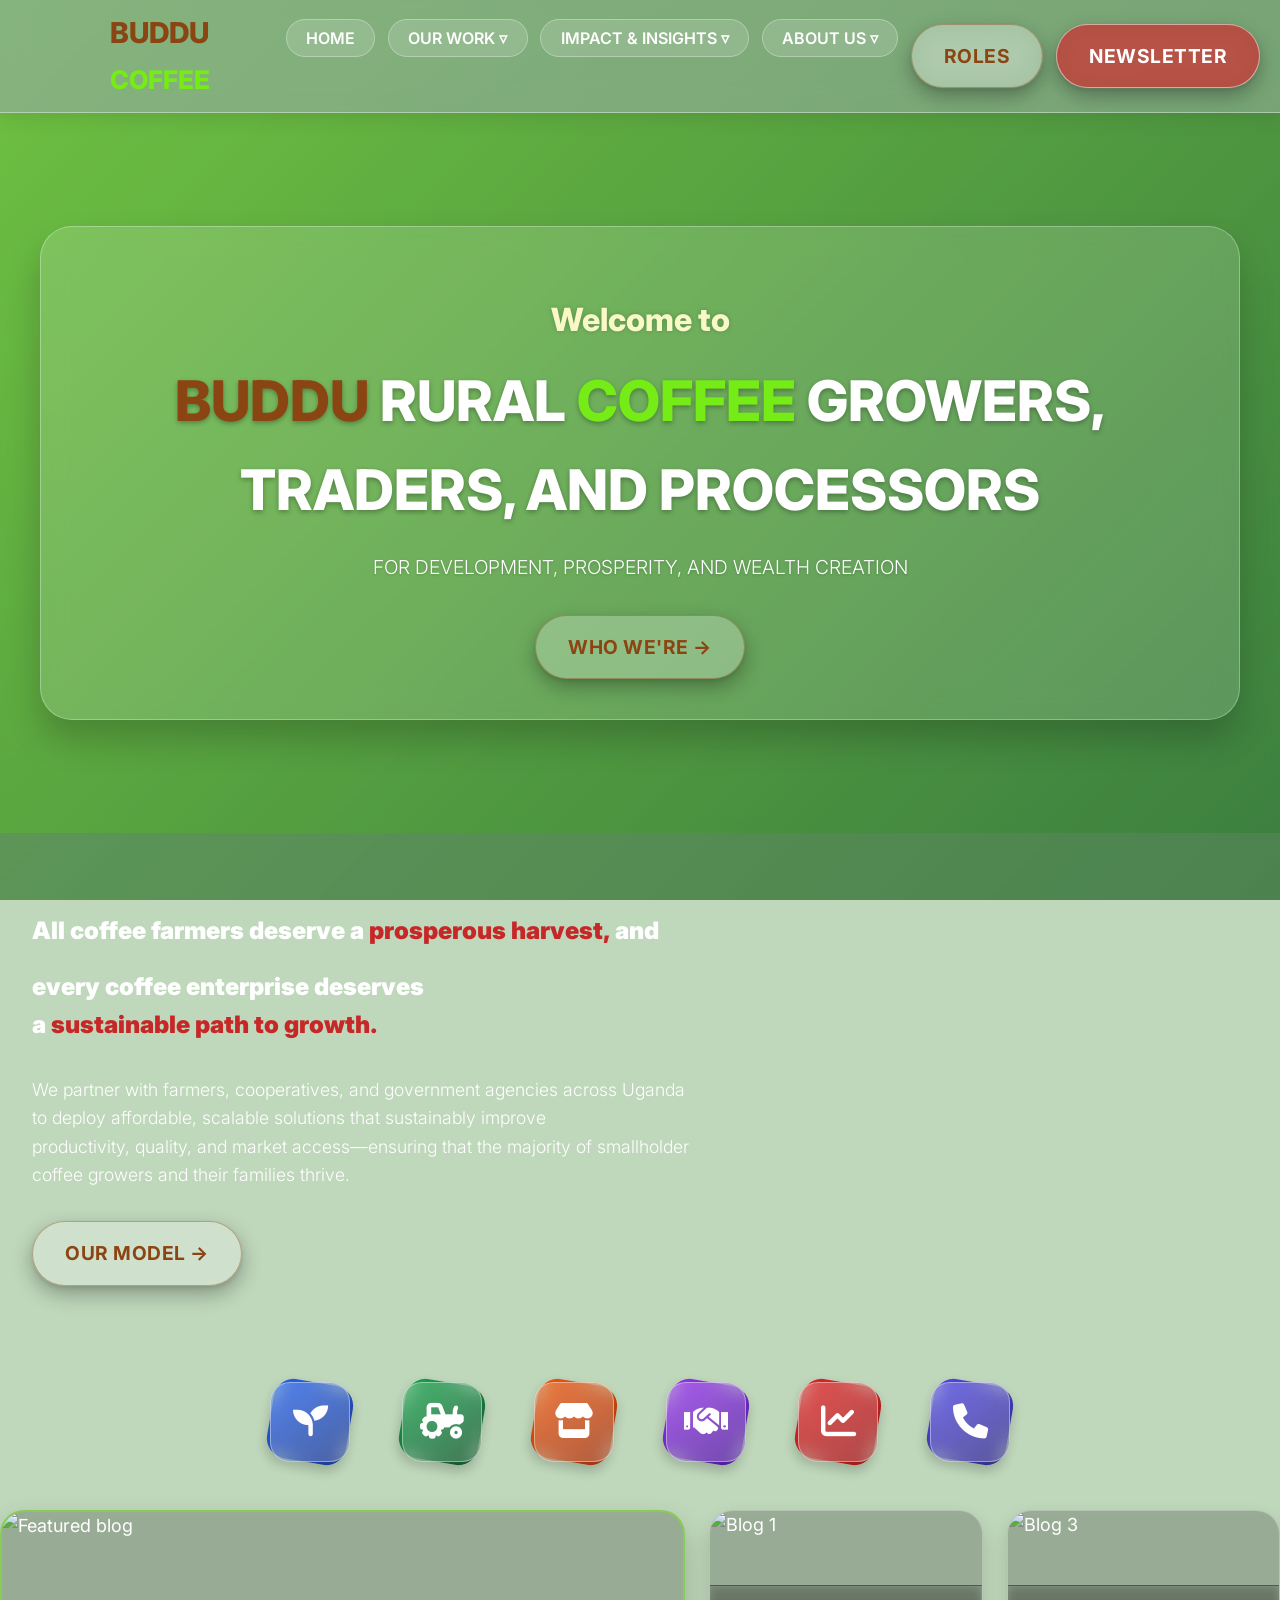
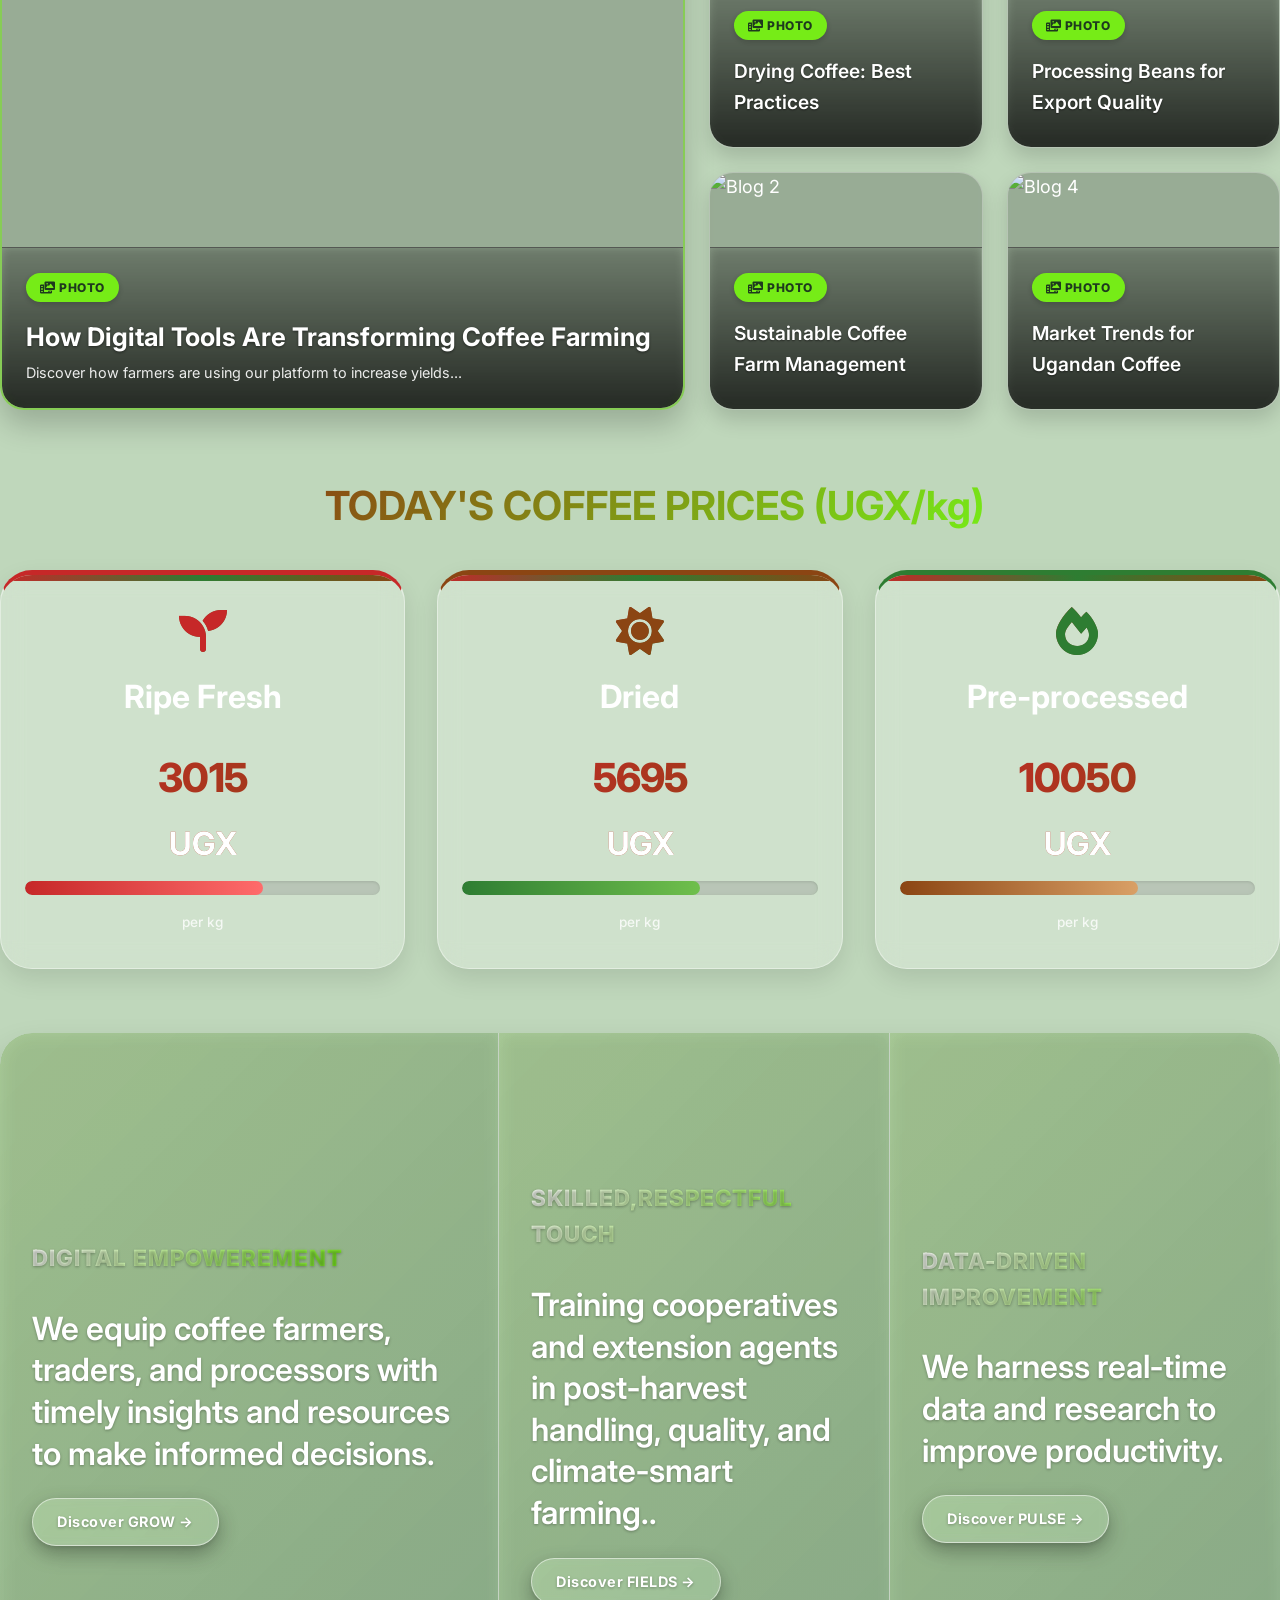
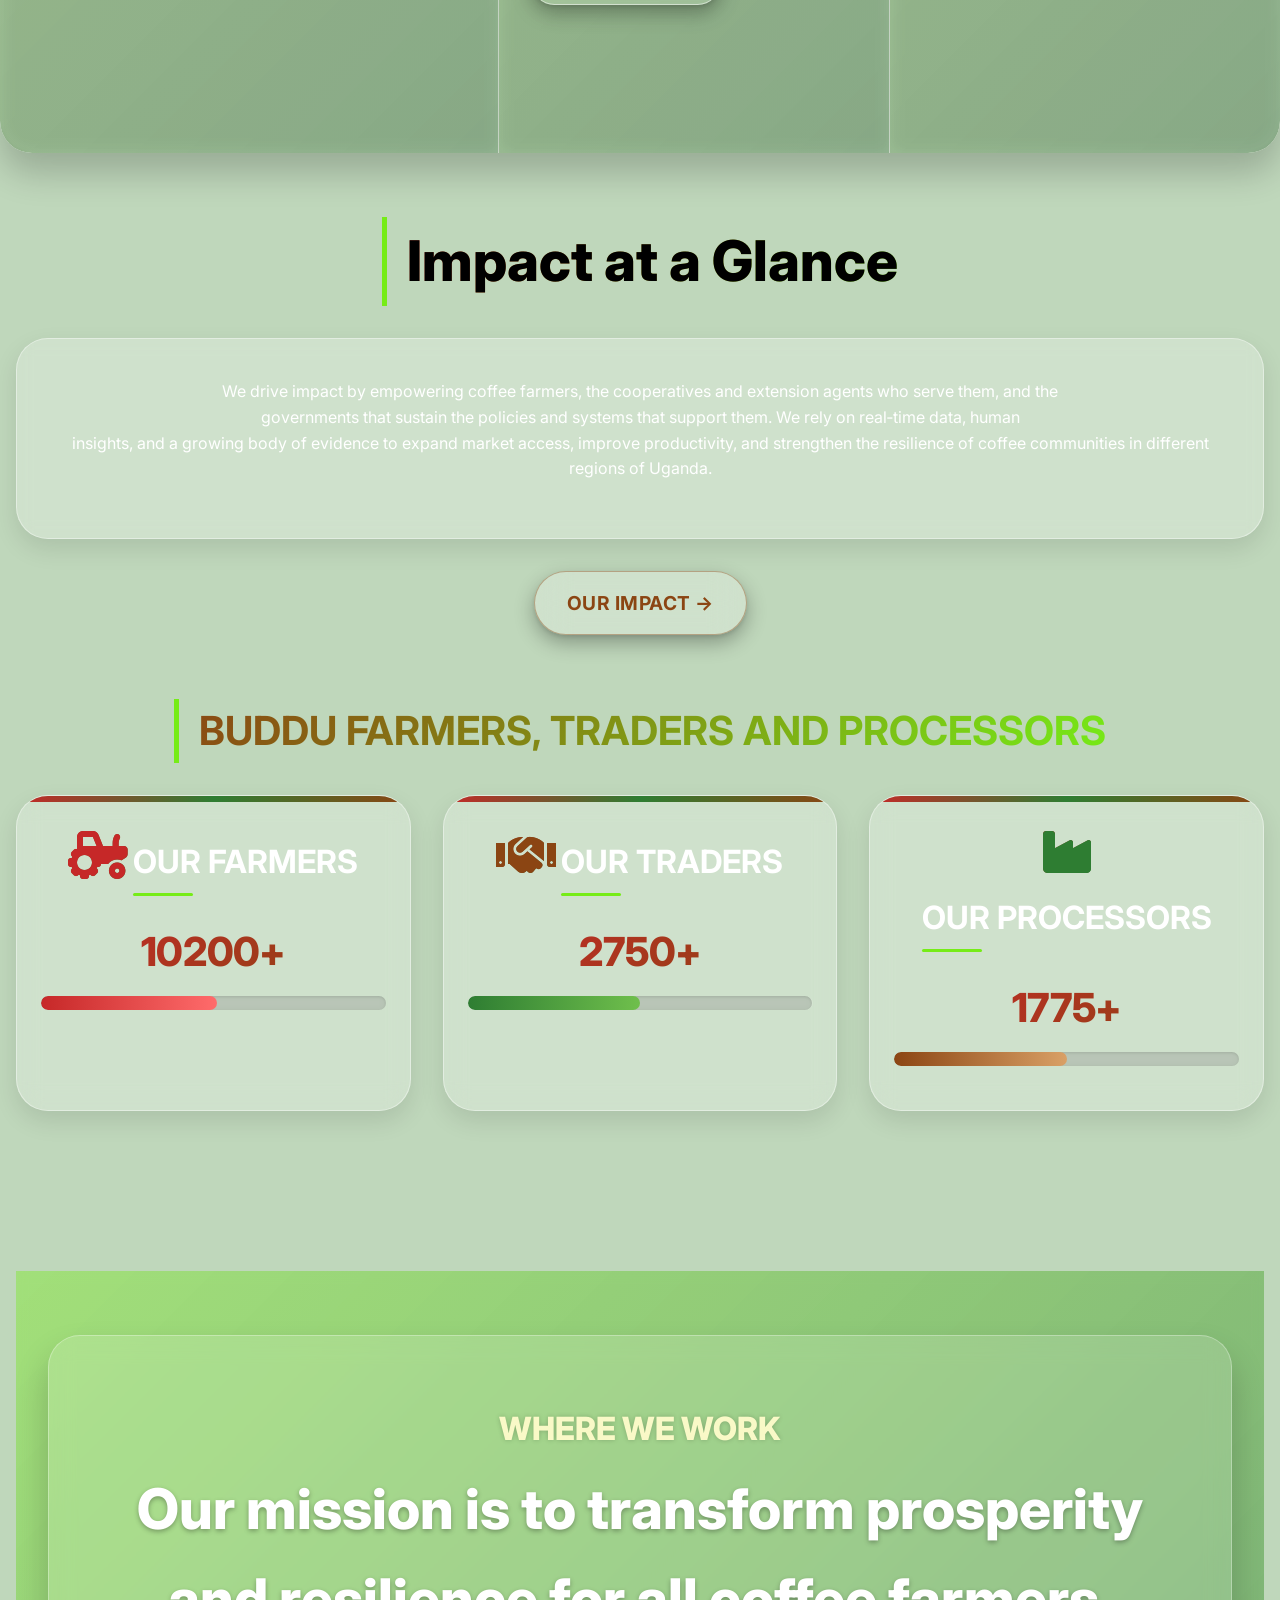
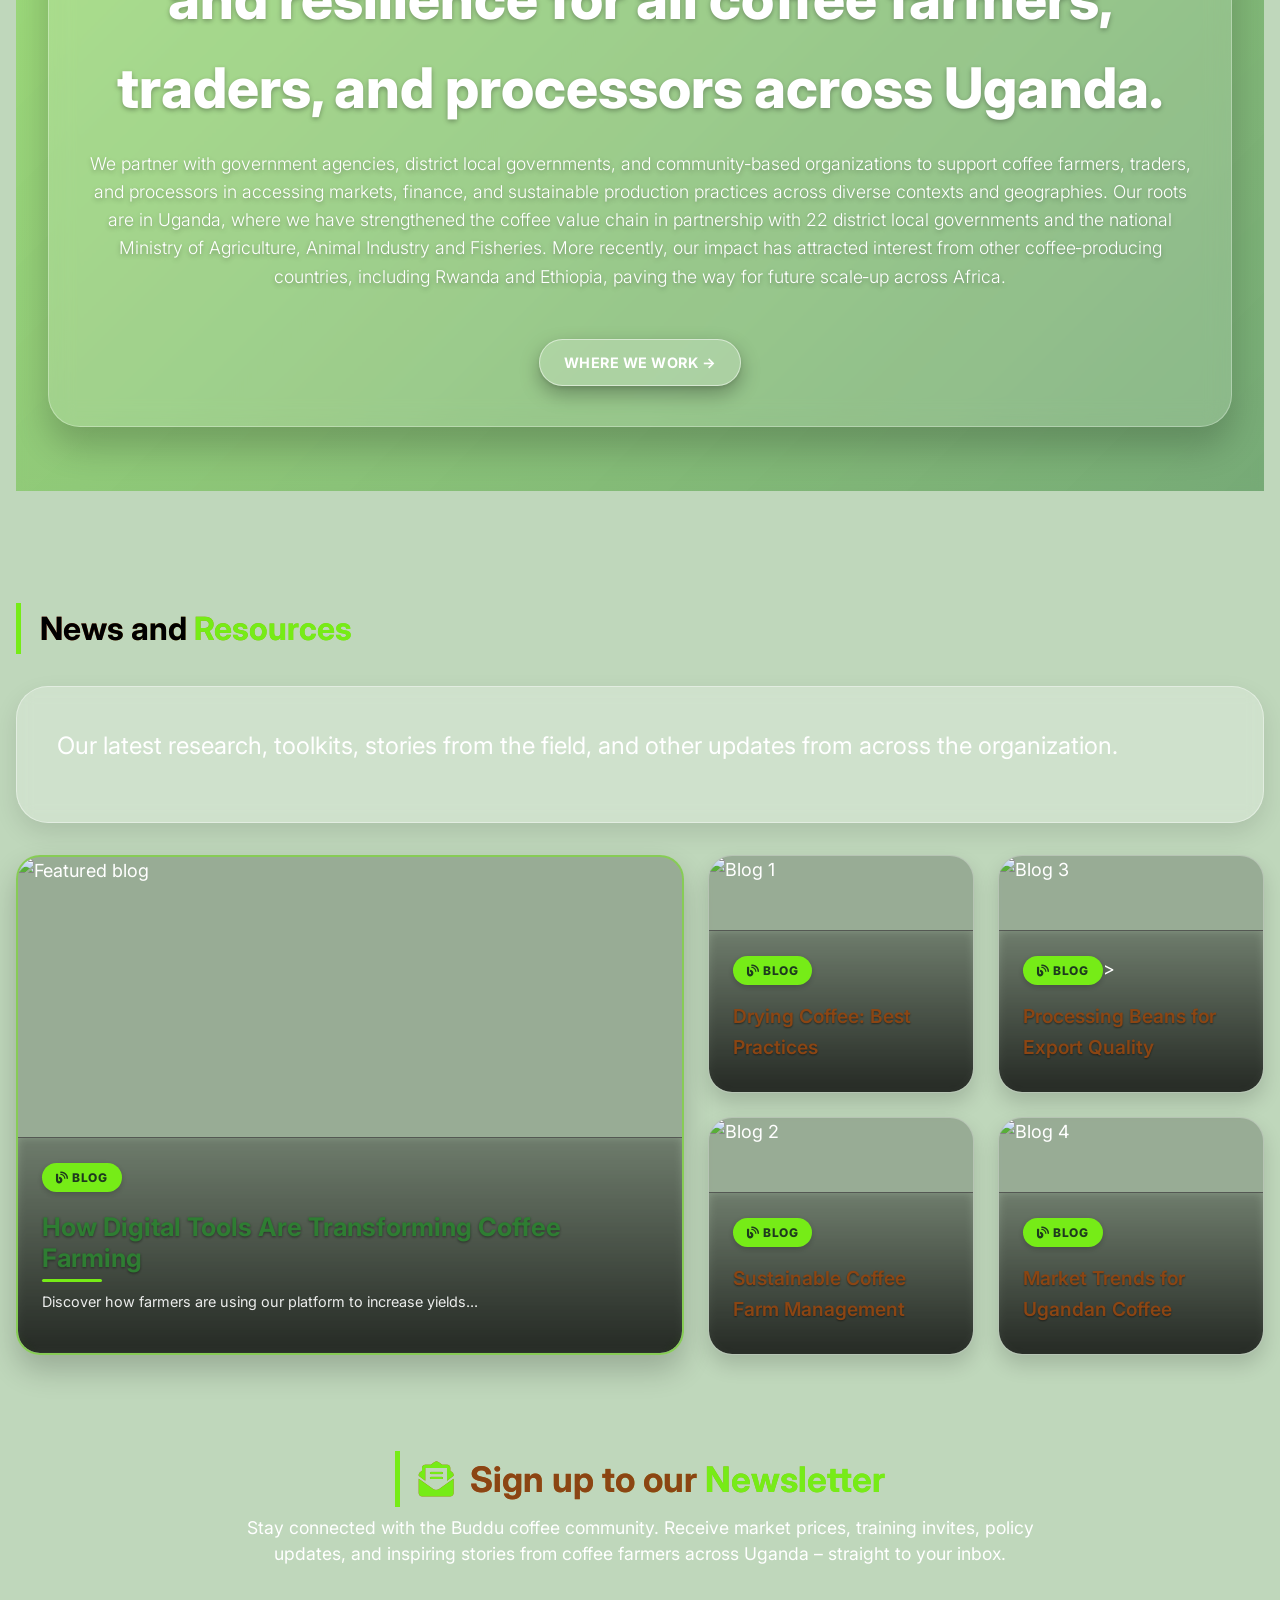
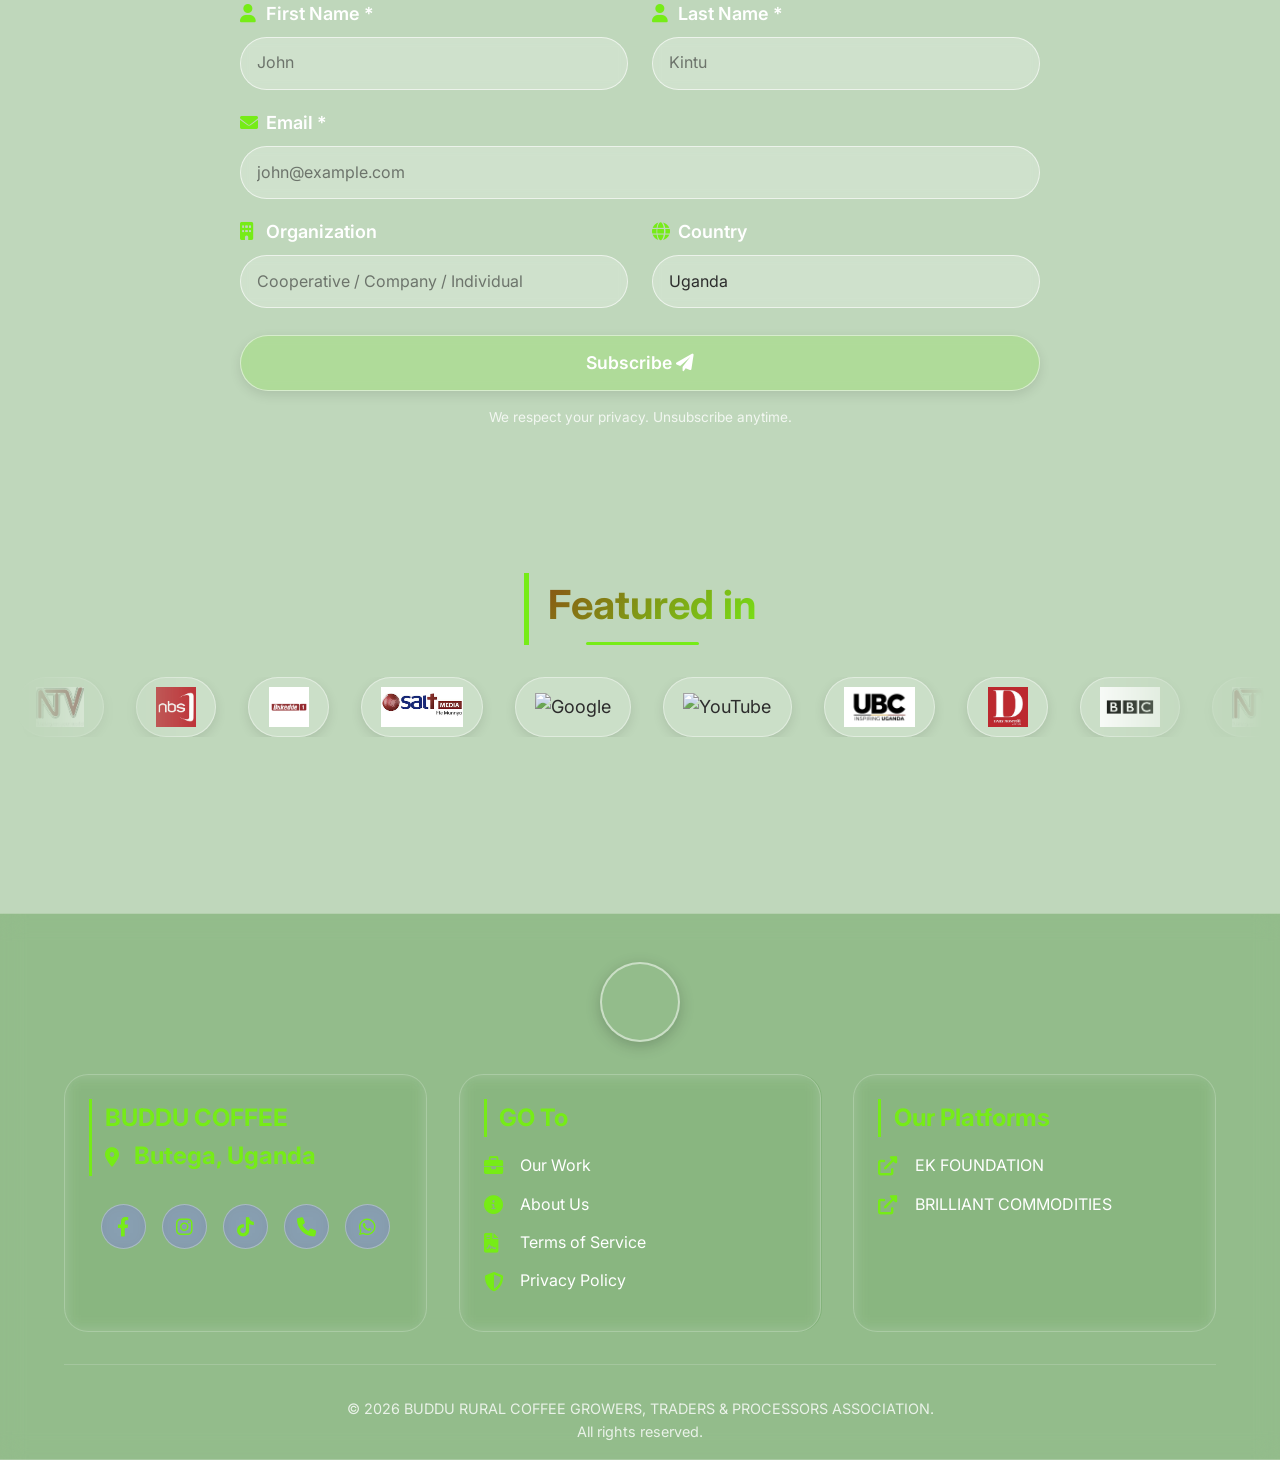
==== commit 0a7d5af0: "Update index.html" ====
--- a/index.html
+++ b/index.html
@@ -686,6 +686,7 @@
         <div class="footer-section">
             <h4>Our Platforms</h4>
             <a href="https://ekfoundation.org" target="_blank"><i class="fas fa-external-link-alt"></i> EK FOUNDATION</a>
+            <a href="https://brilliantcommodities.net/" target="_blank"><i class="fas fa-external-link-alt"></i> BRILLIANT COMMODITIES</a>
         </div>
     </div>
     <div class="footer-bottom">
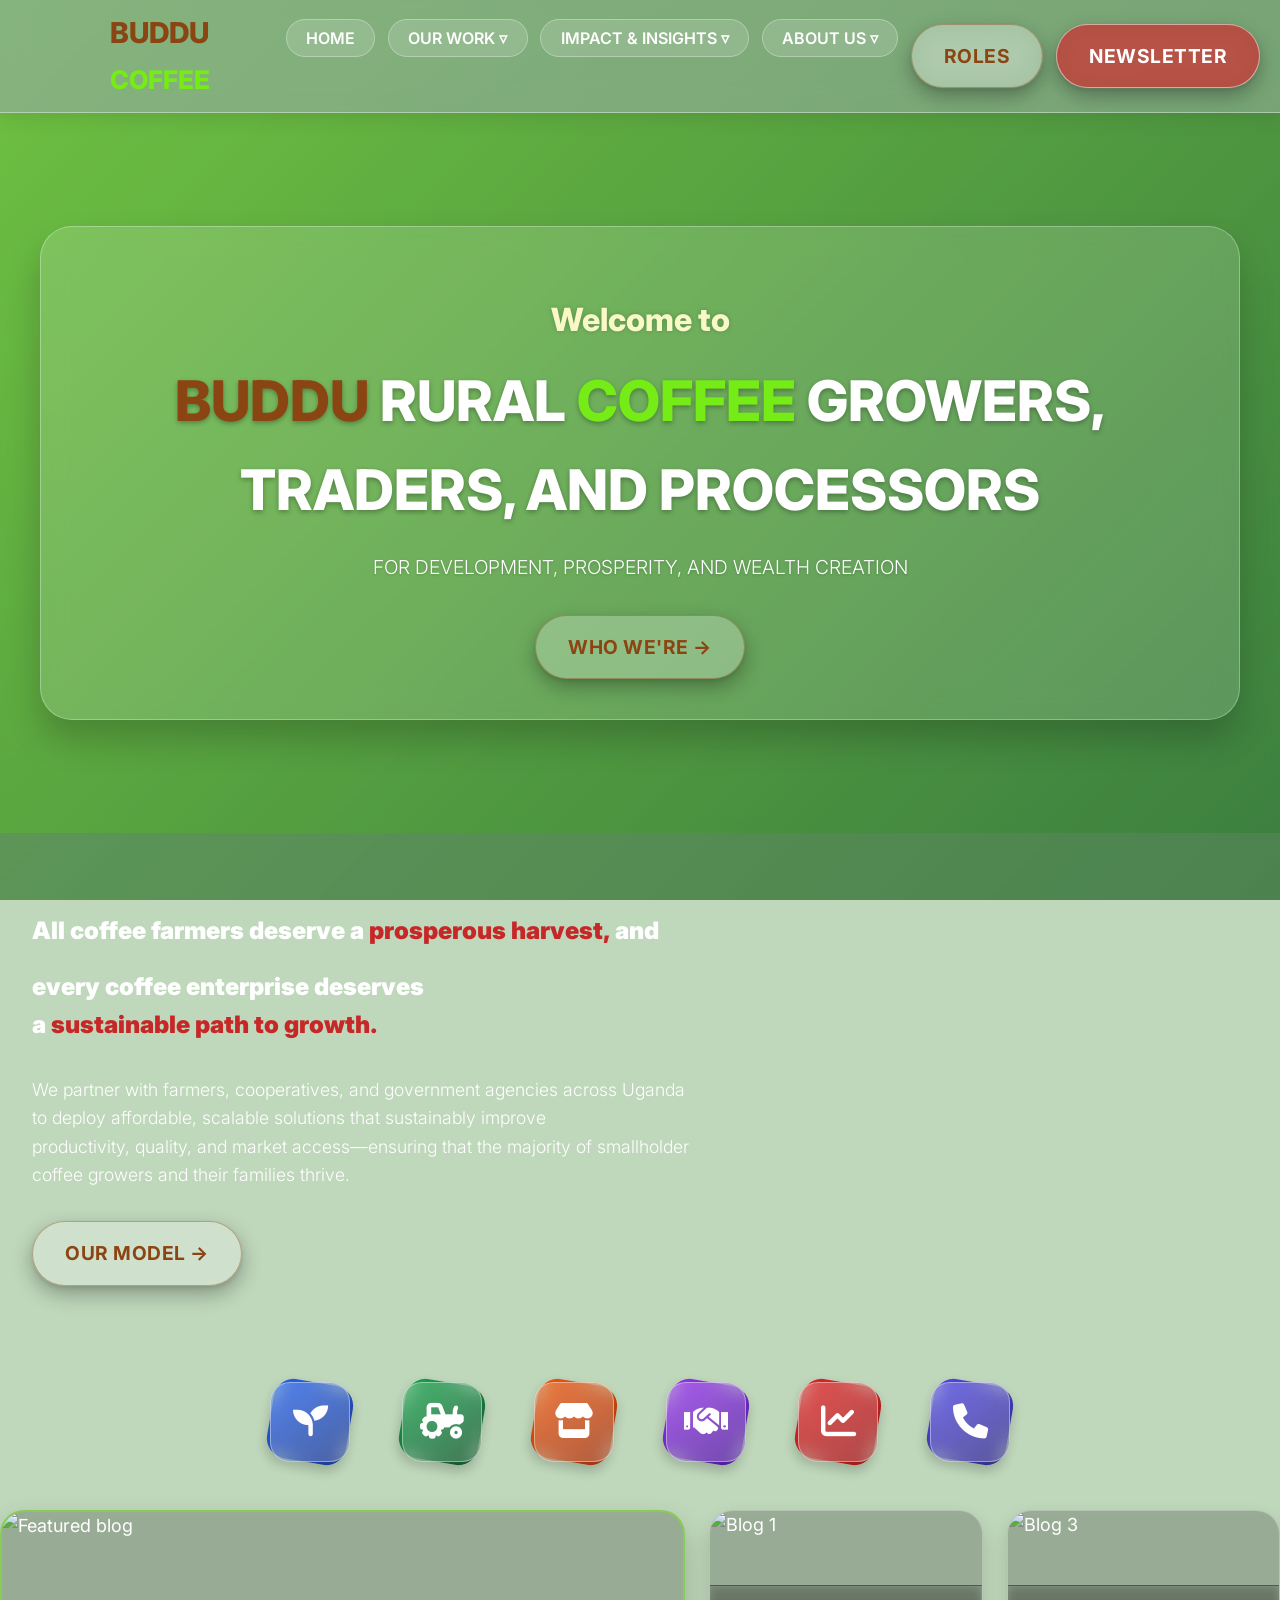
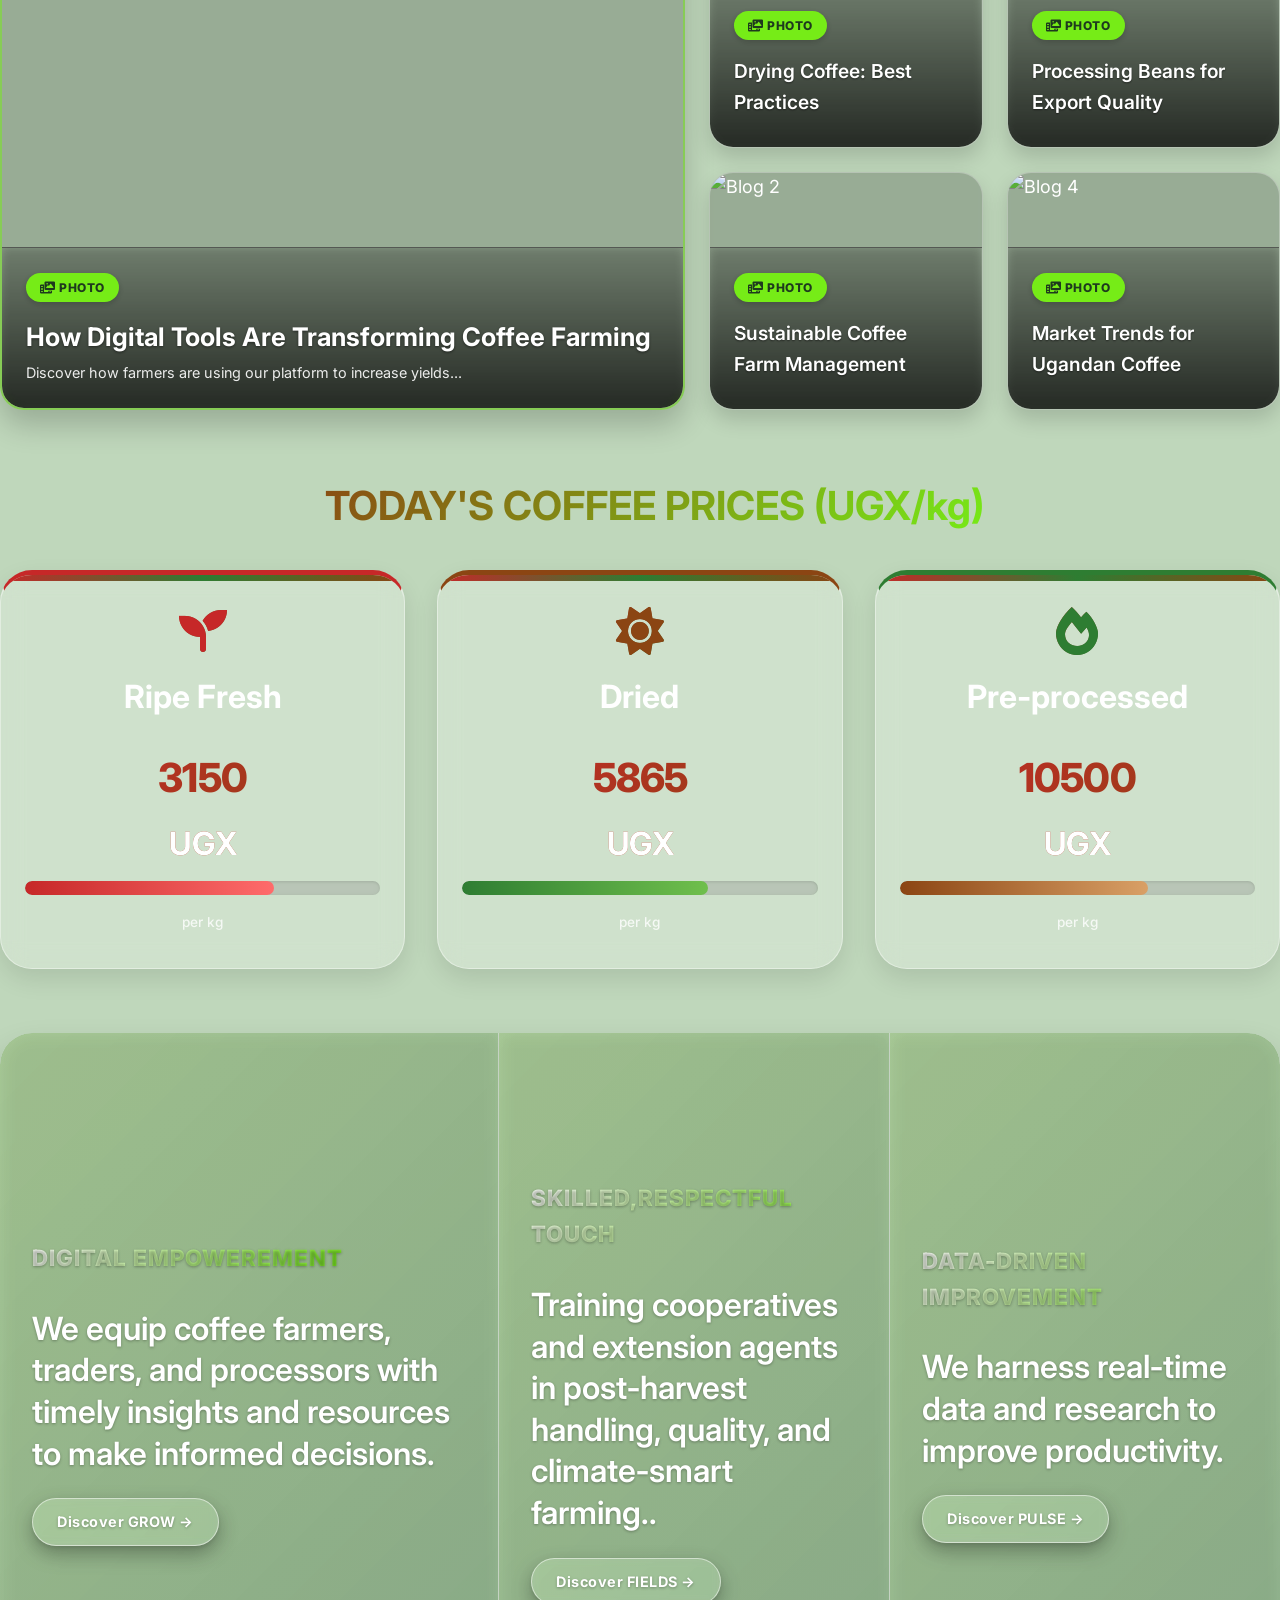
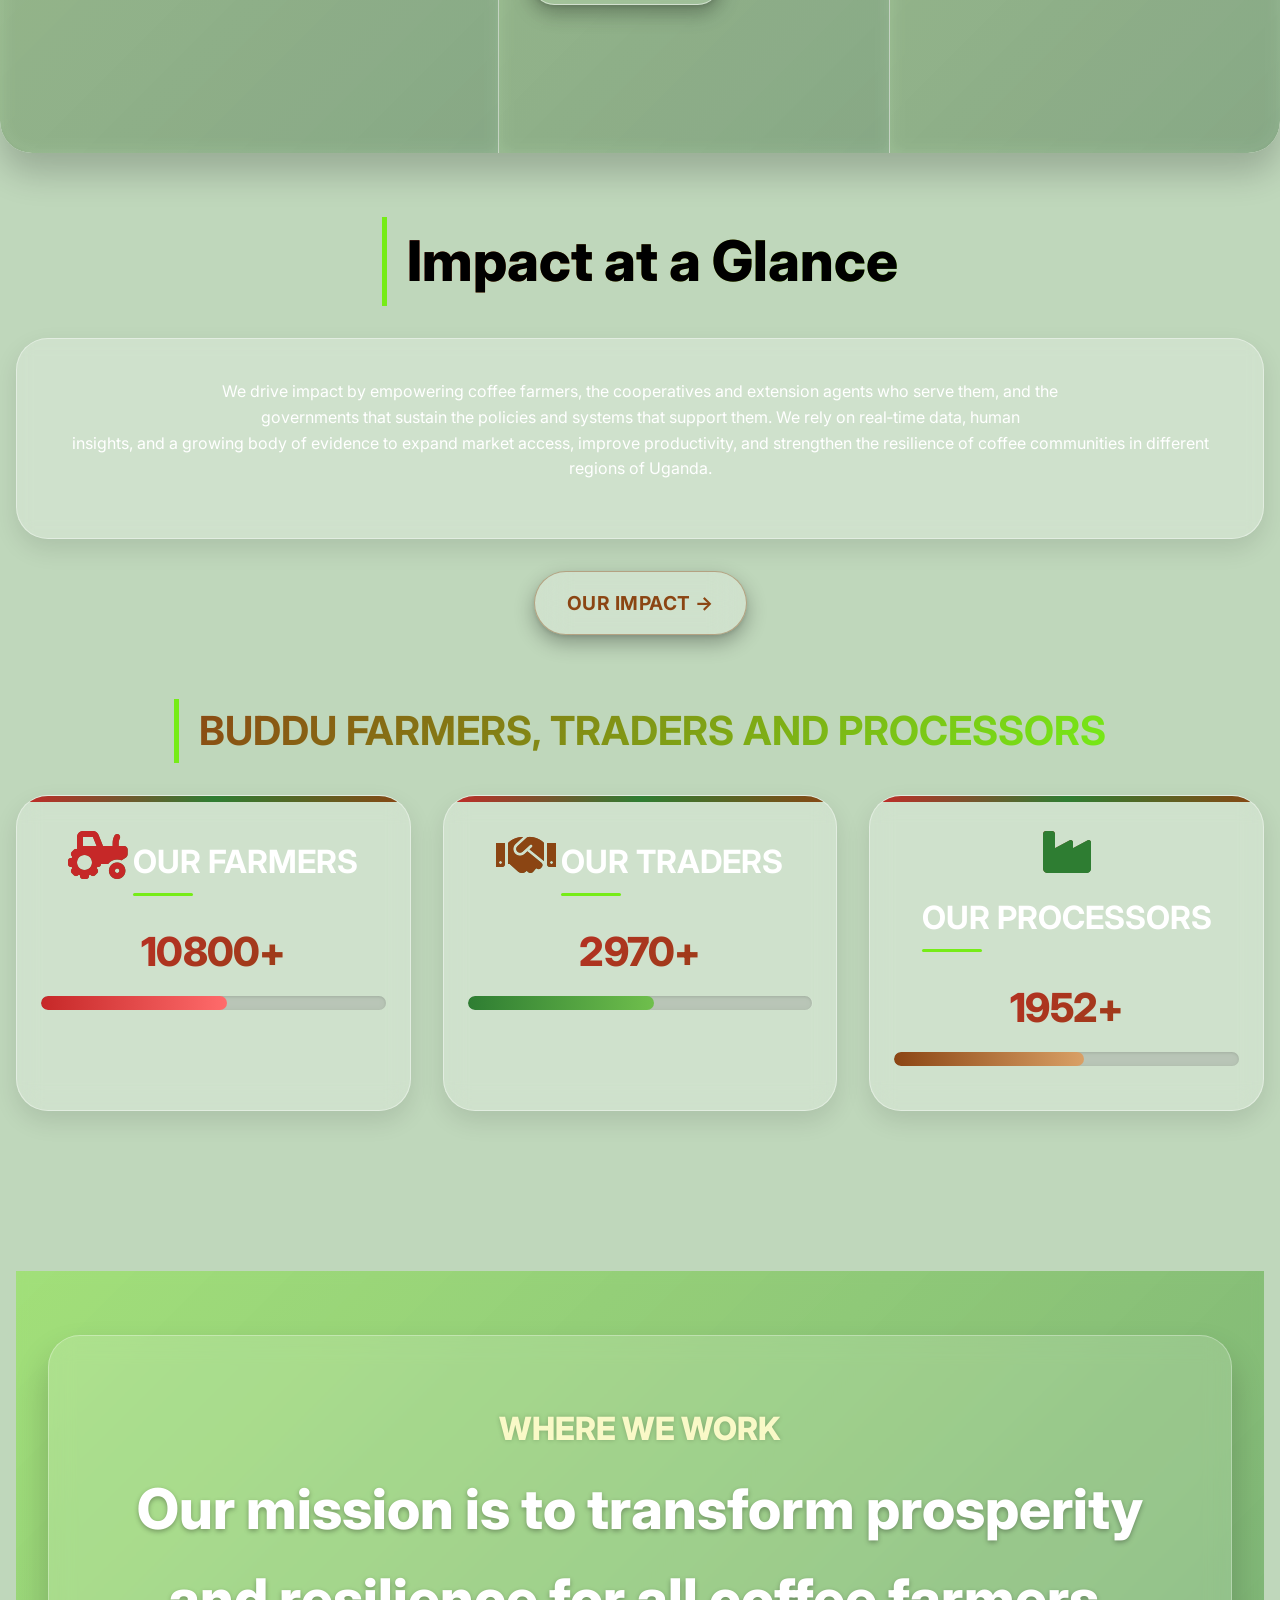
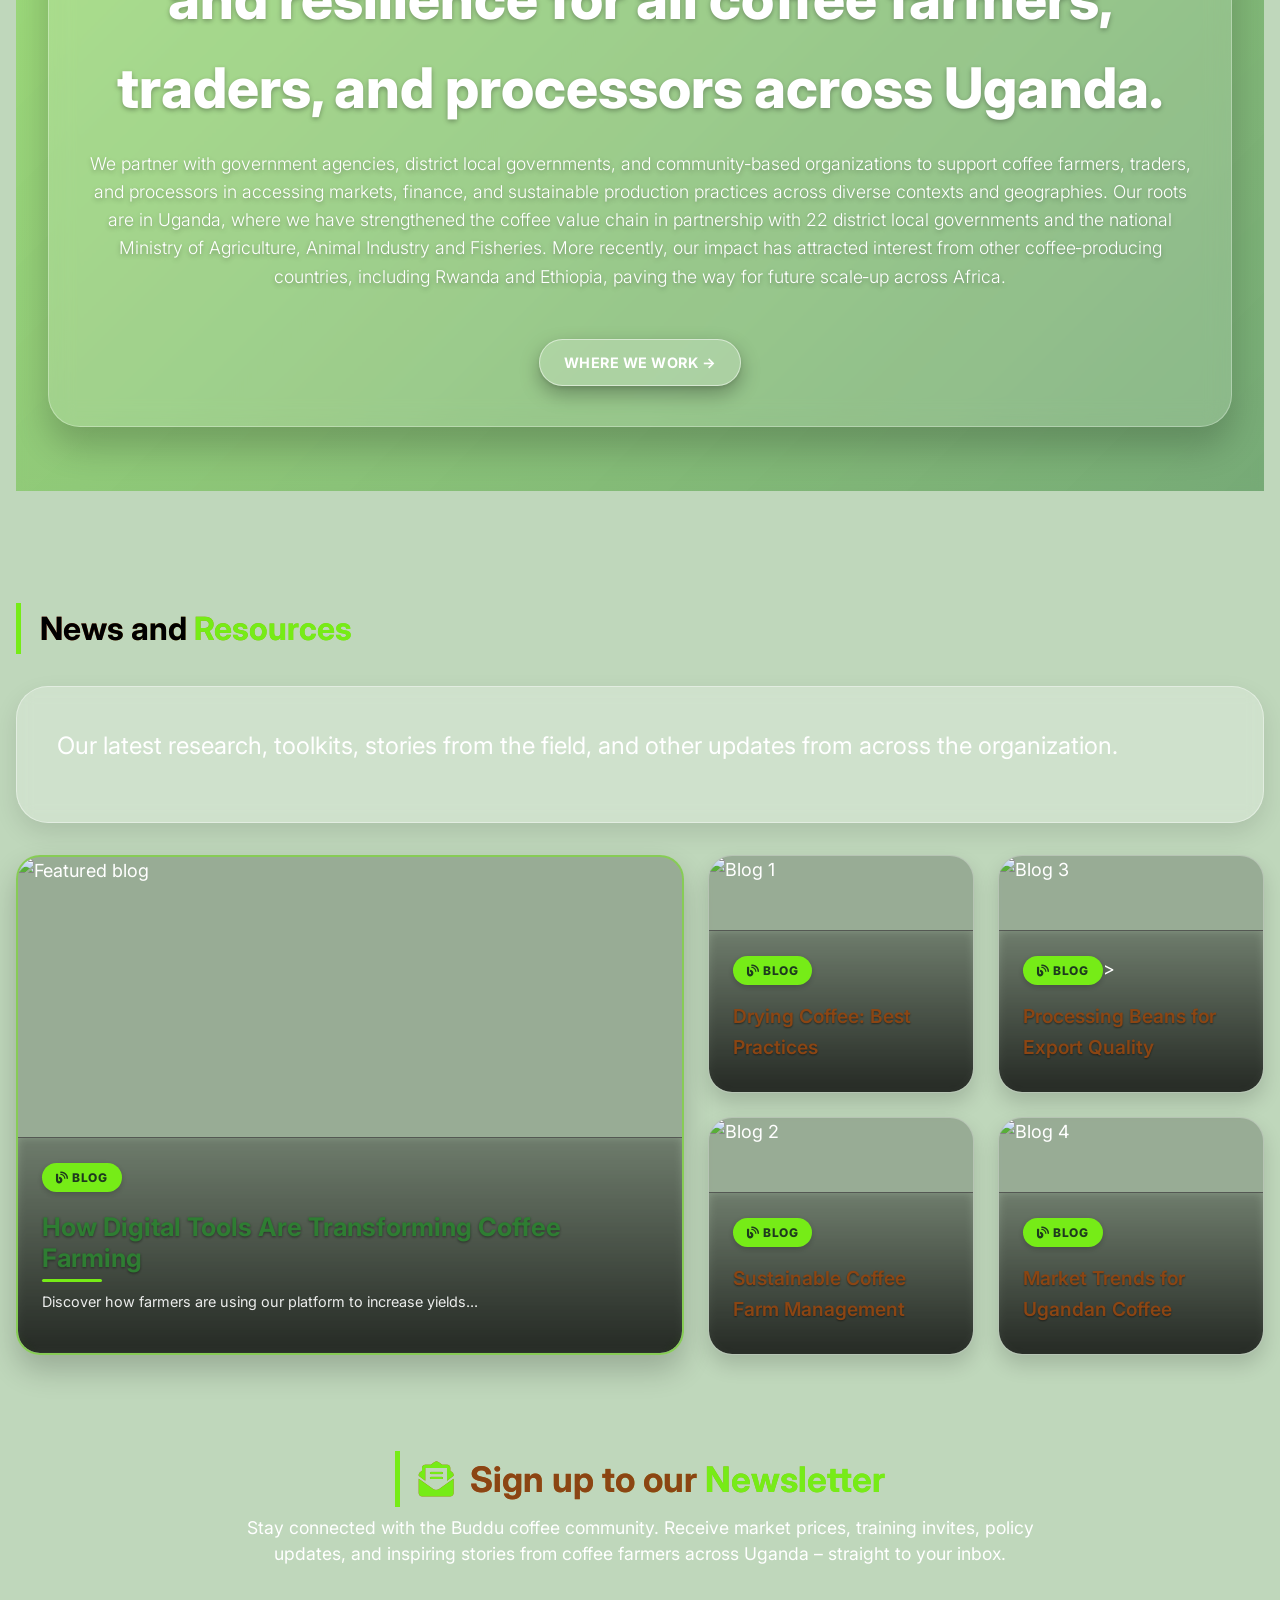
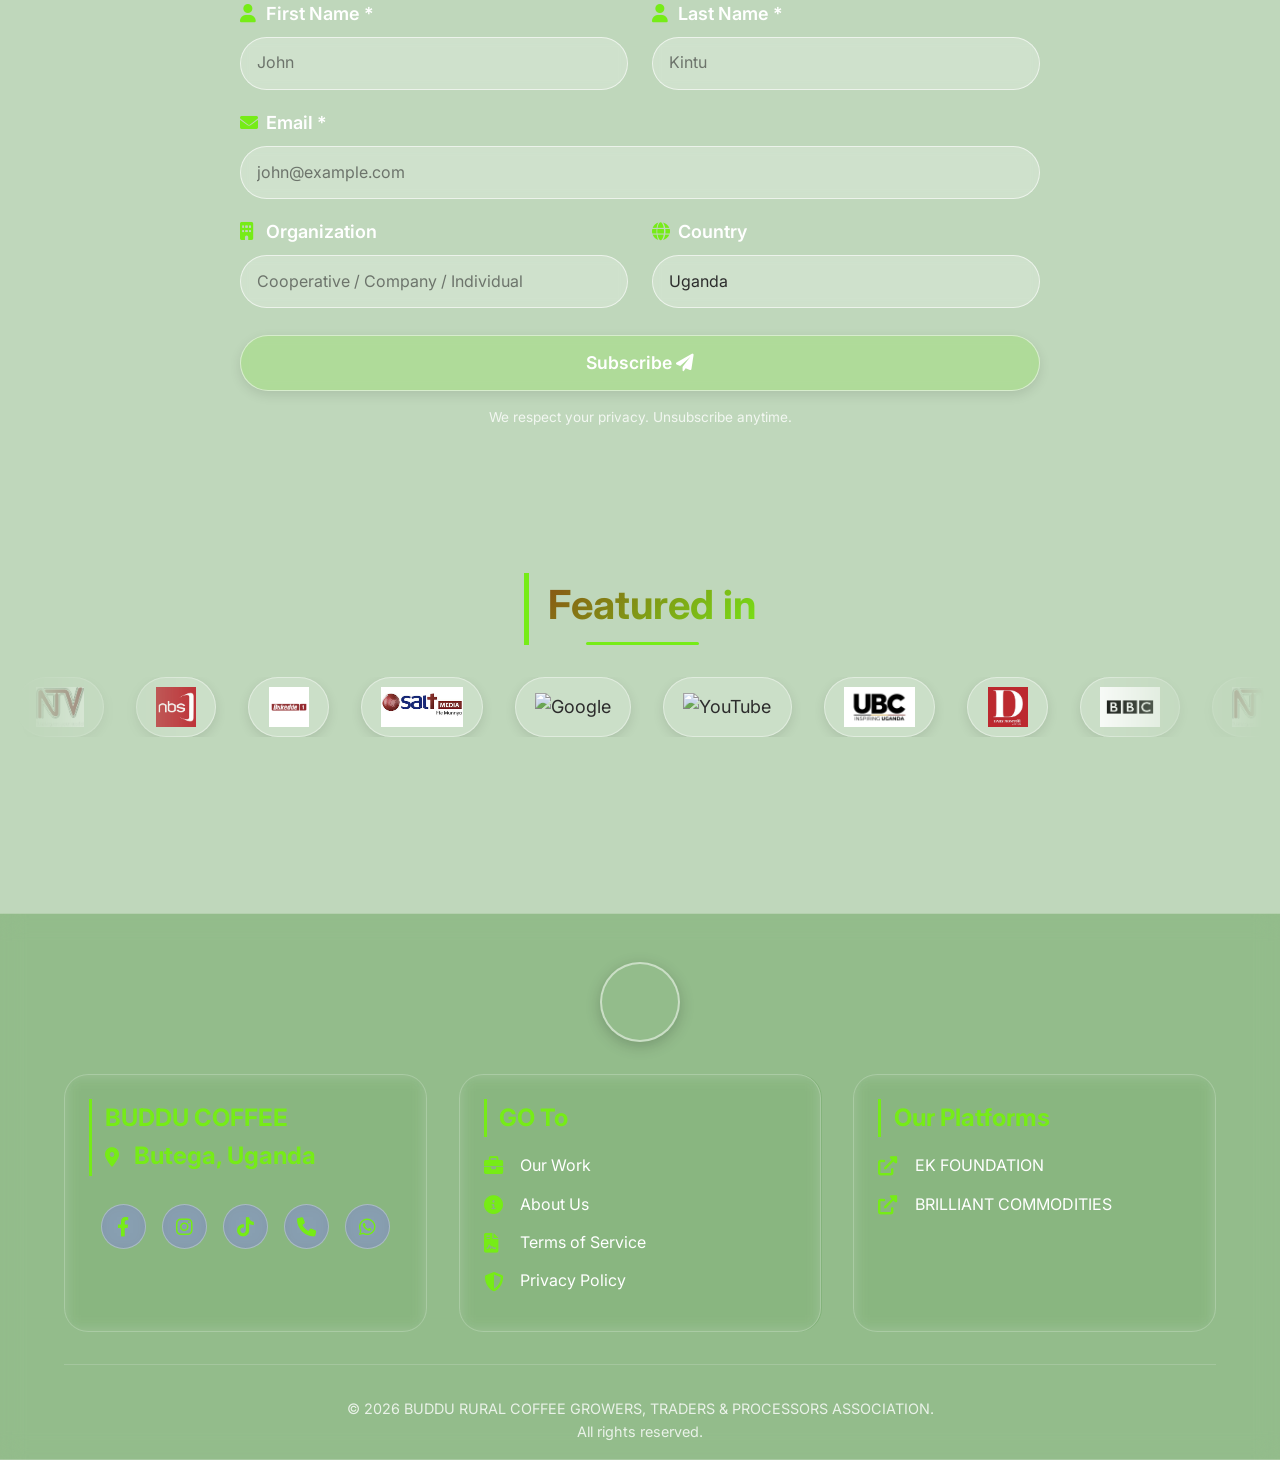
==== commit 77f21a2d: "Update index.html" ====
--- a/index.html
+++ b/index.html
@@ -27,7 +27,7 @@
                 </div>
                 <div class="dropdown">
 
-                    <a href="our-work.html" class="dropbtn" id="about-main-btn"><span>OUR WORK ▿</span></a>
+                    <a href="/our-work" class="dropbtn" id="about-main-btn"><span>OUR WORK ▿</span></a>
                 <div class="dropdown-content">
                     <a href="our-work.html#our-model">OUR MODEL</a>
                     <a href="our-work.html#sustainability">SUSTAINABILITY</a>
